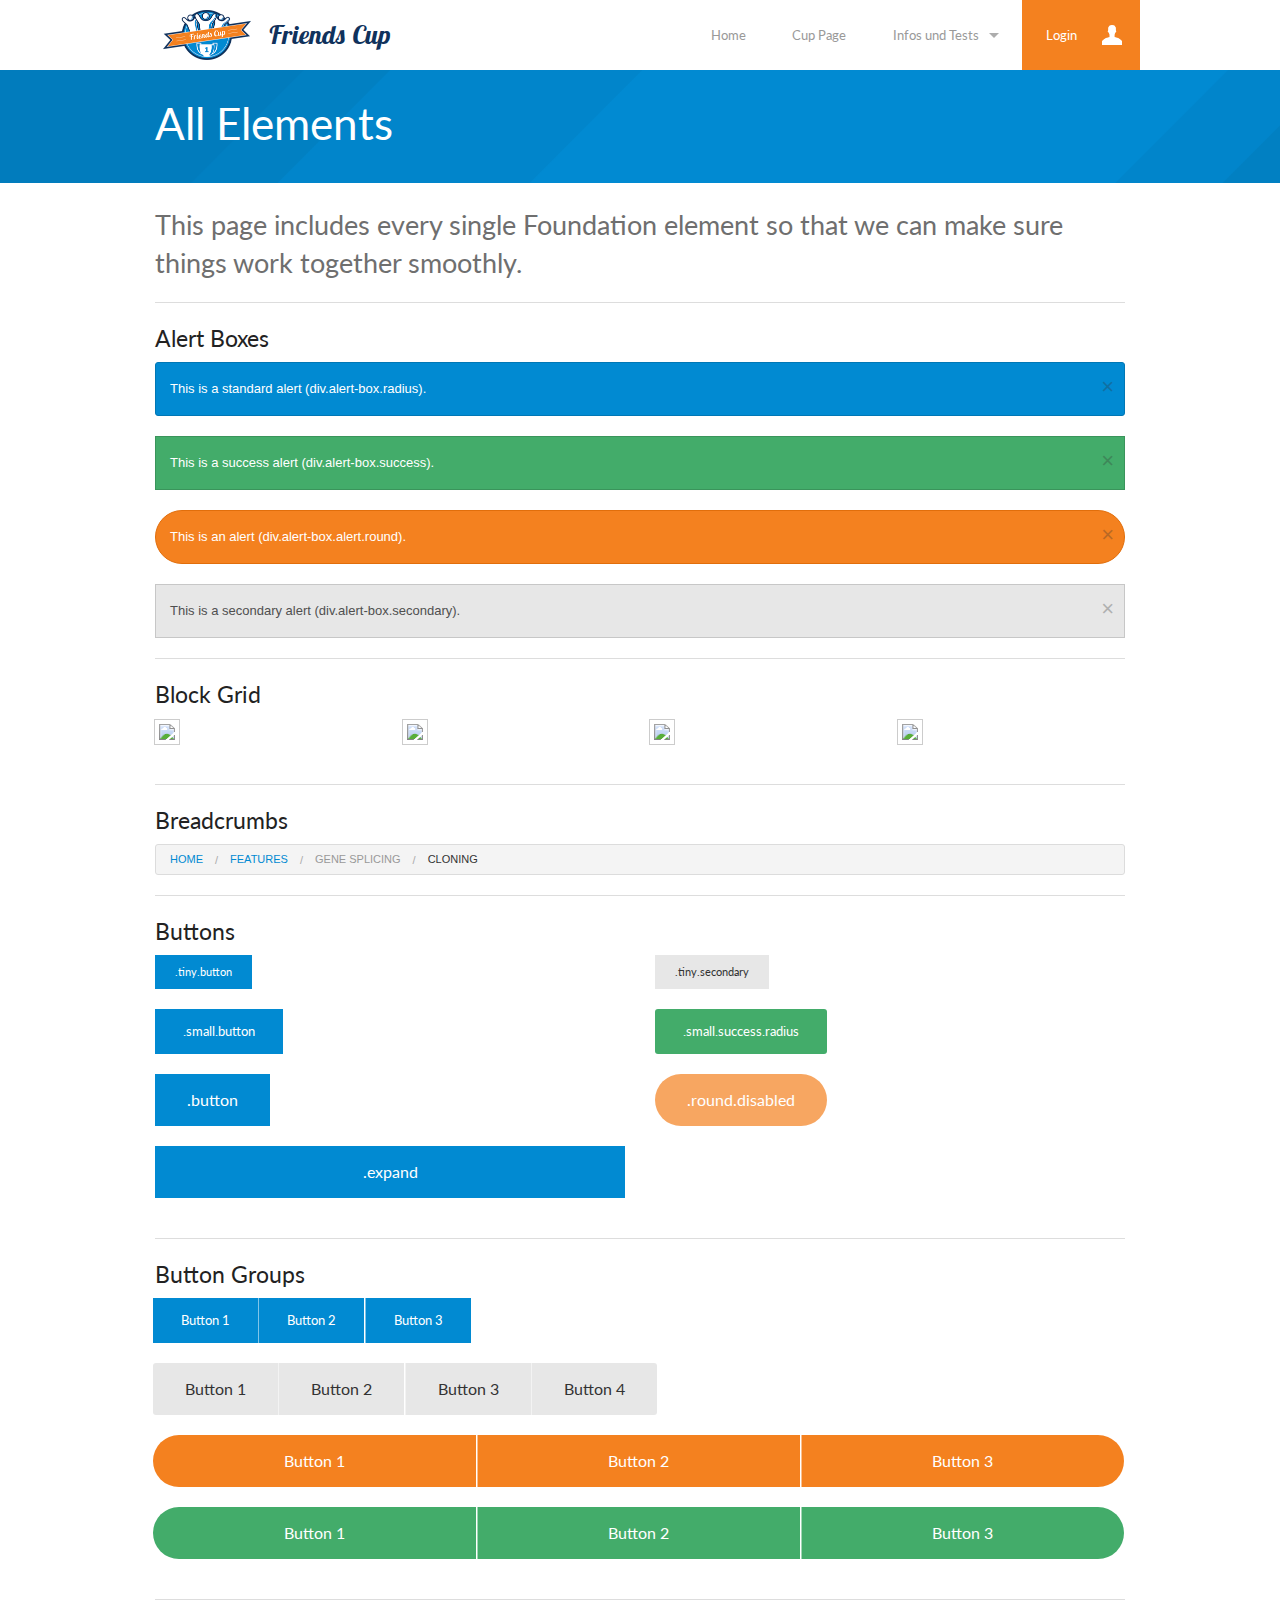
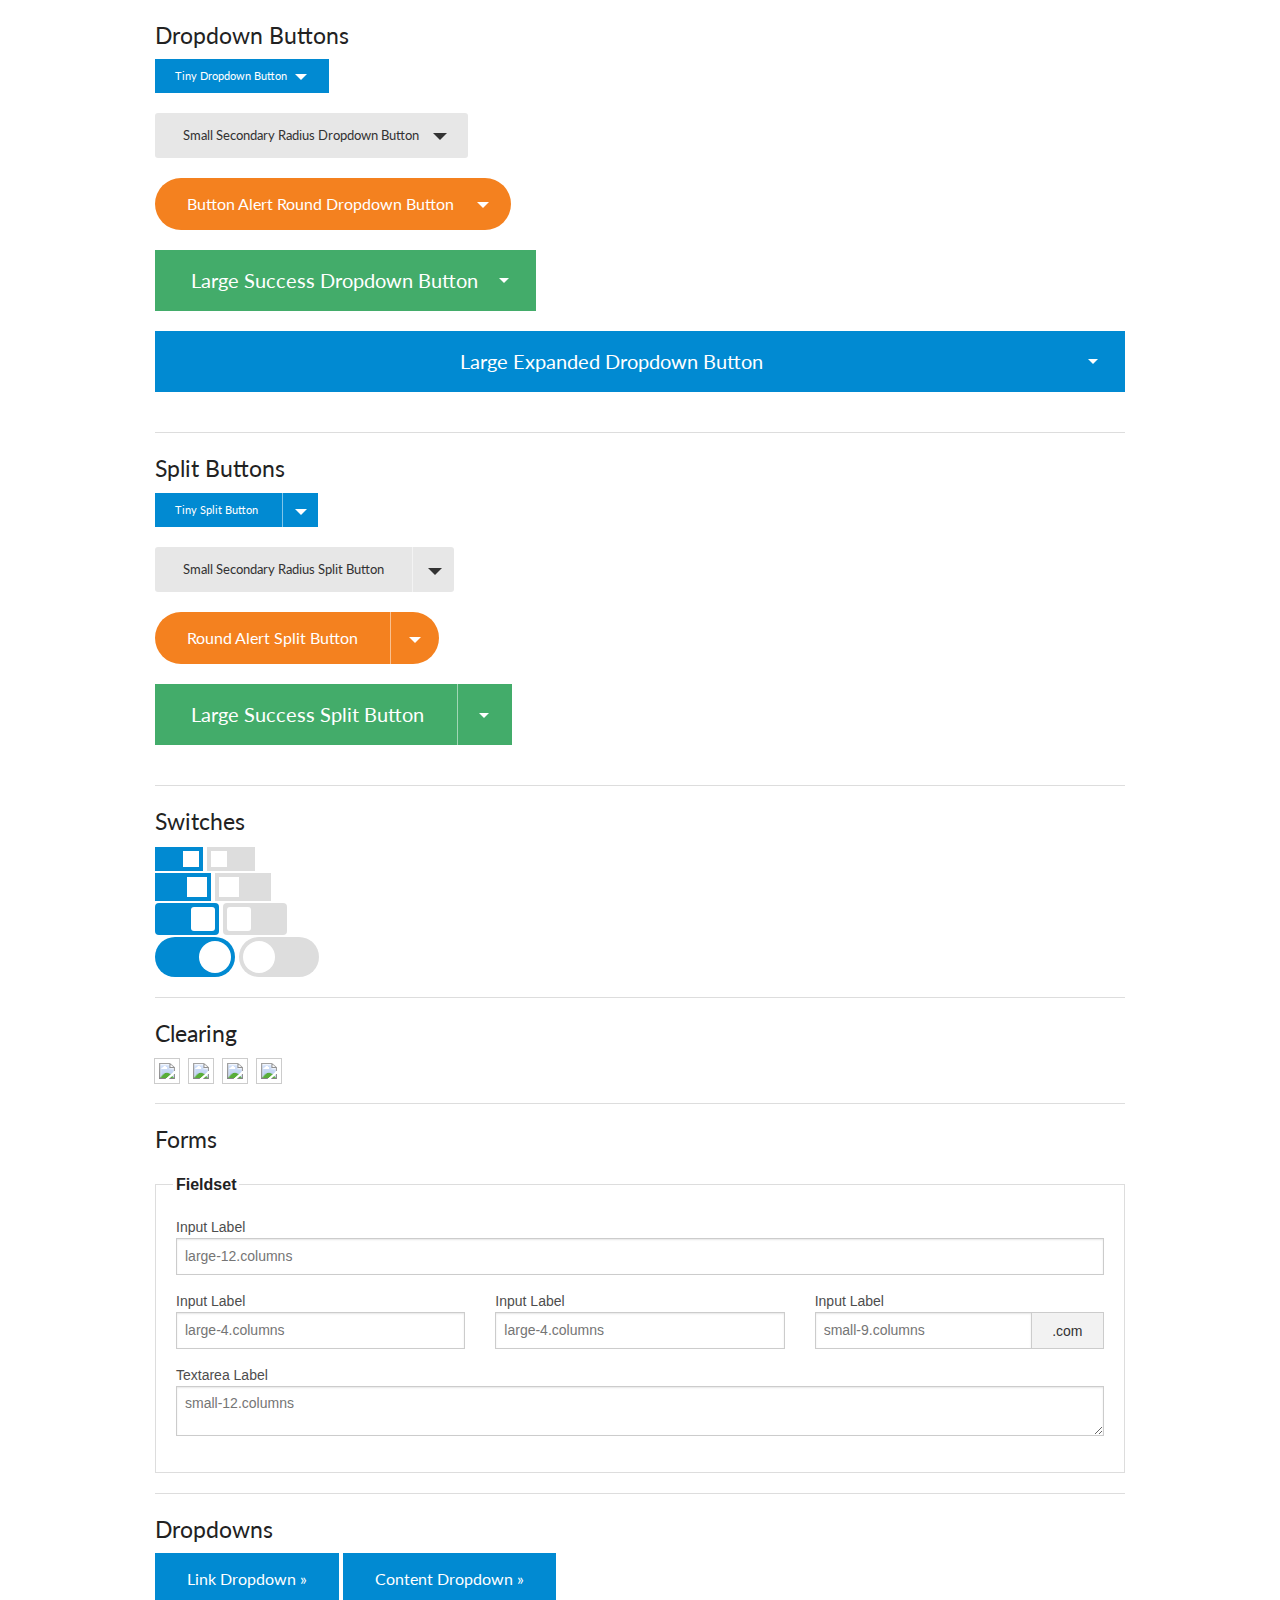
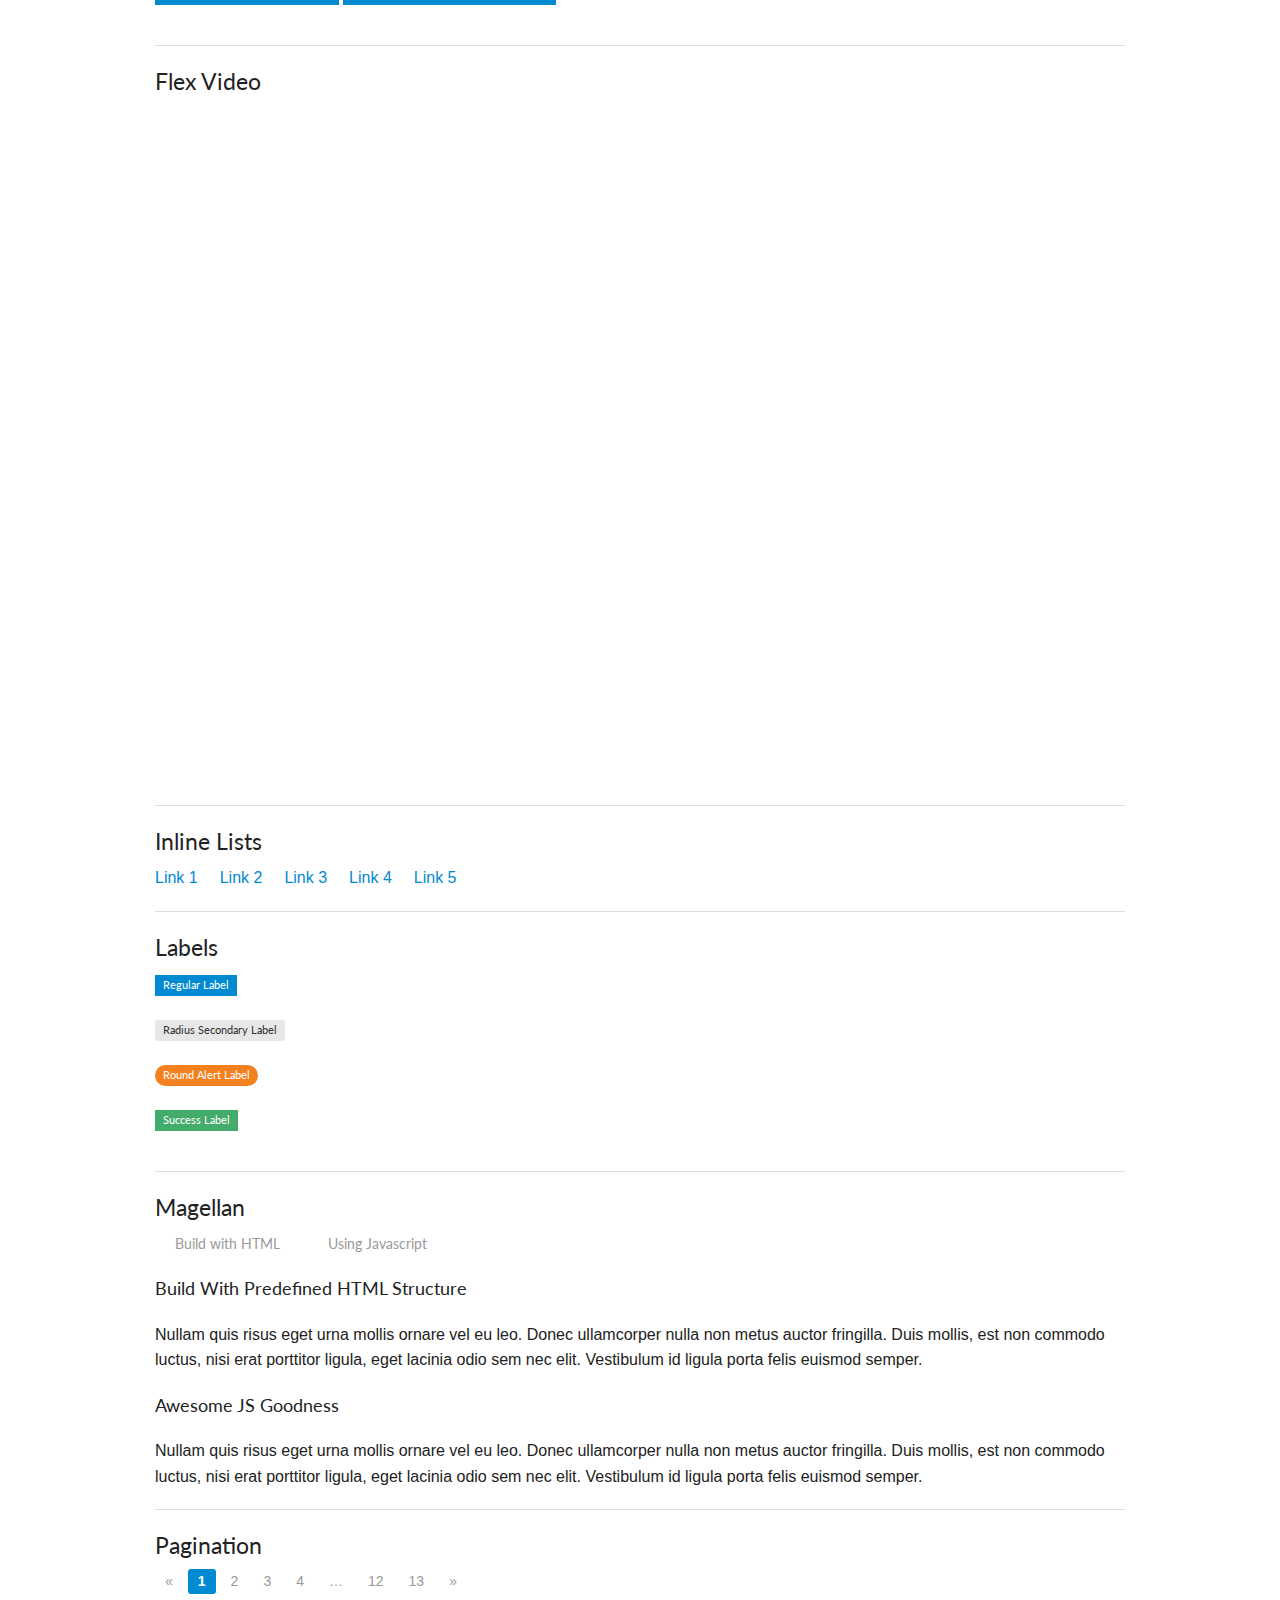
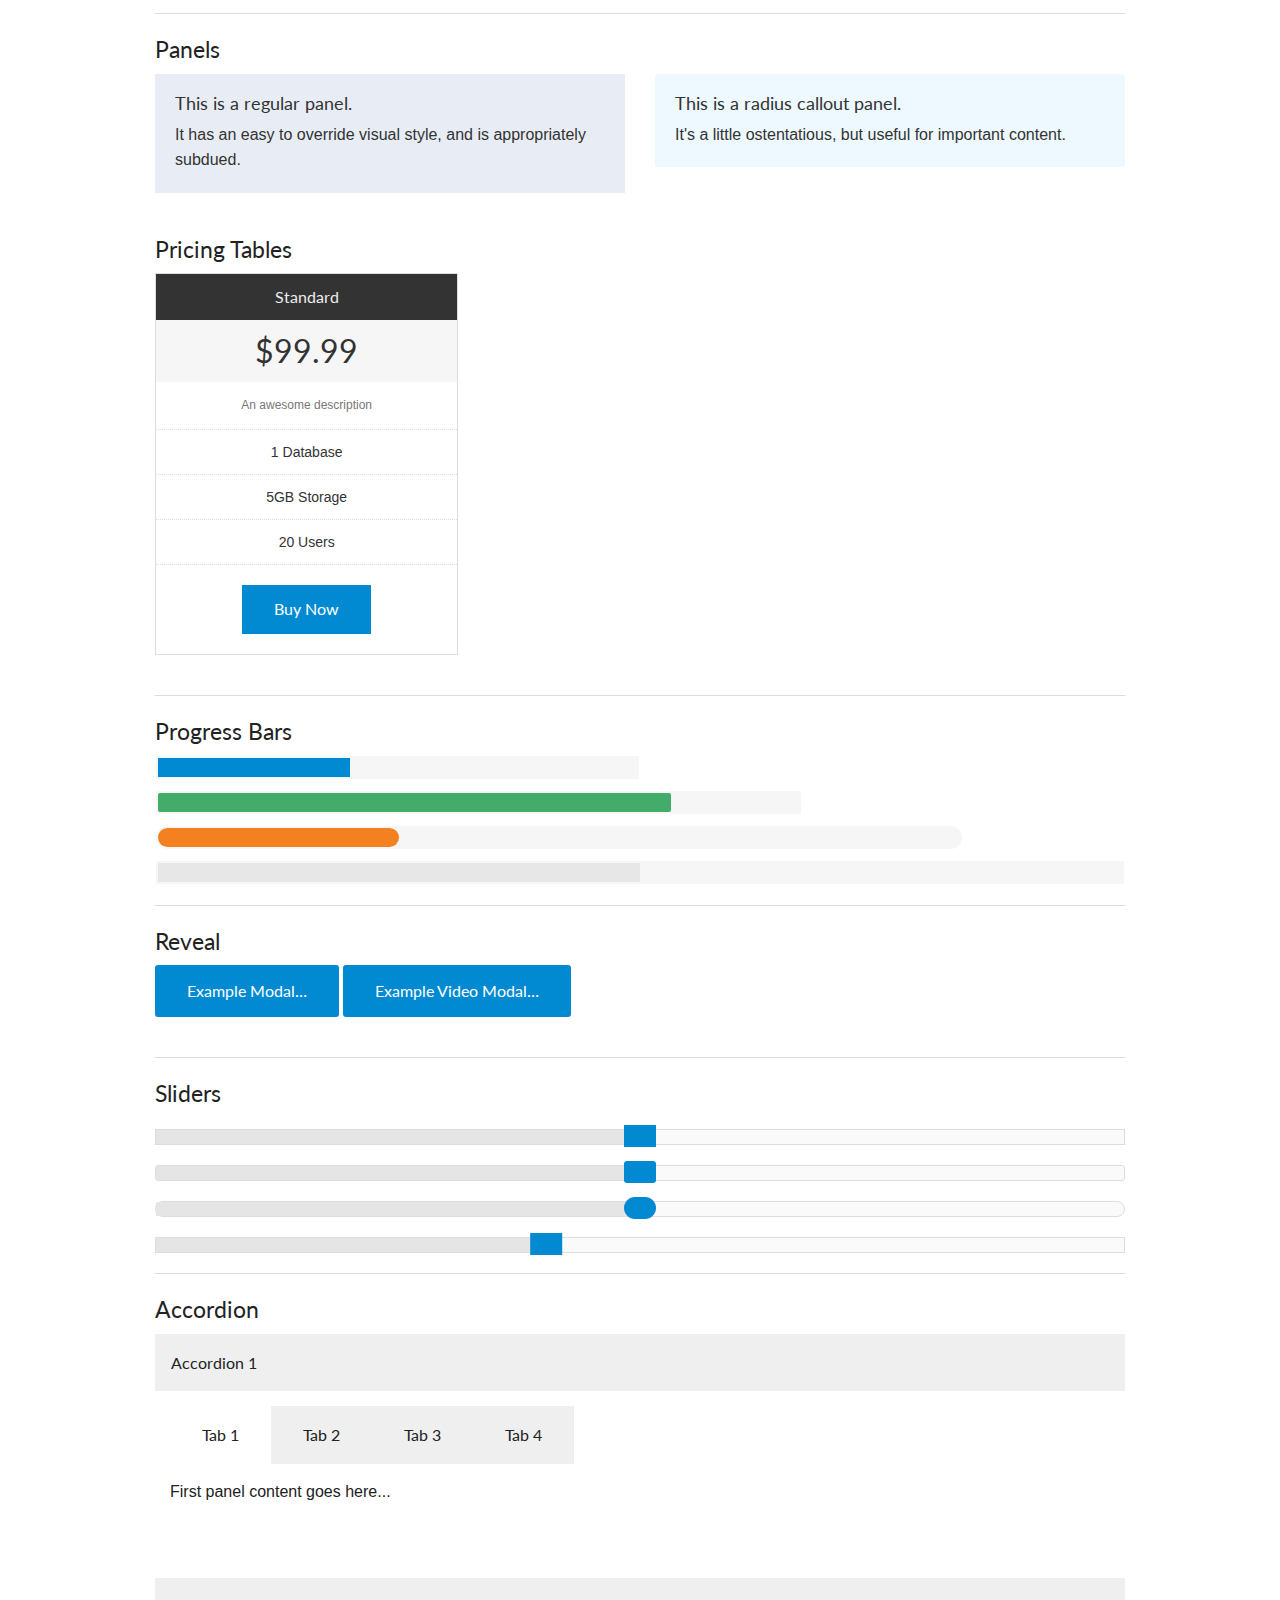
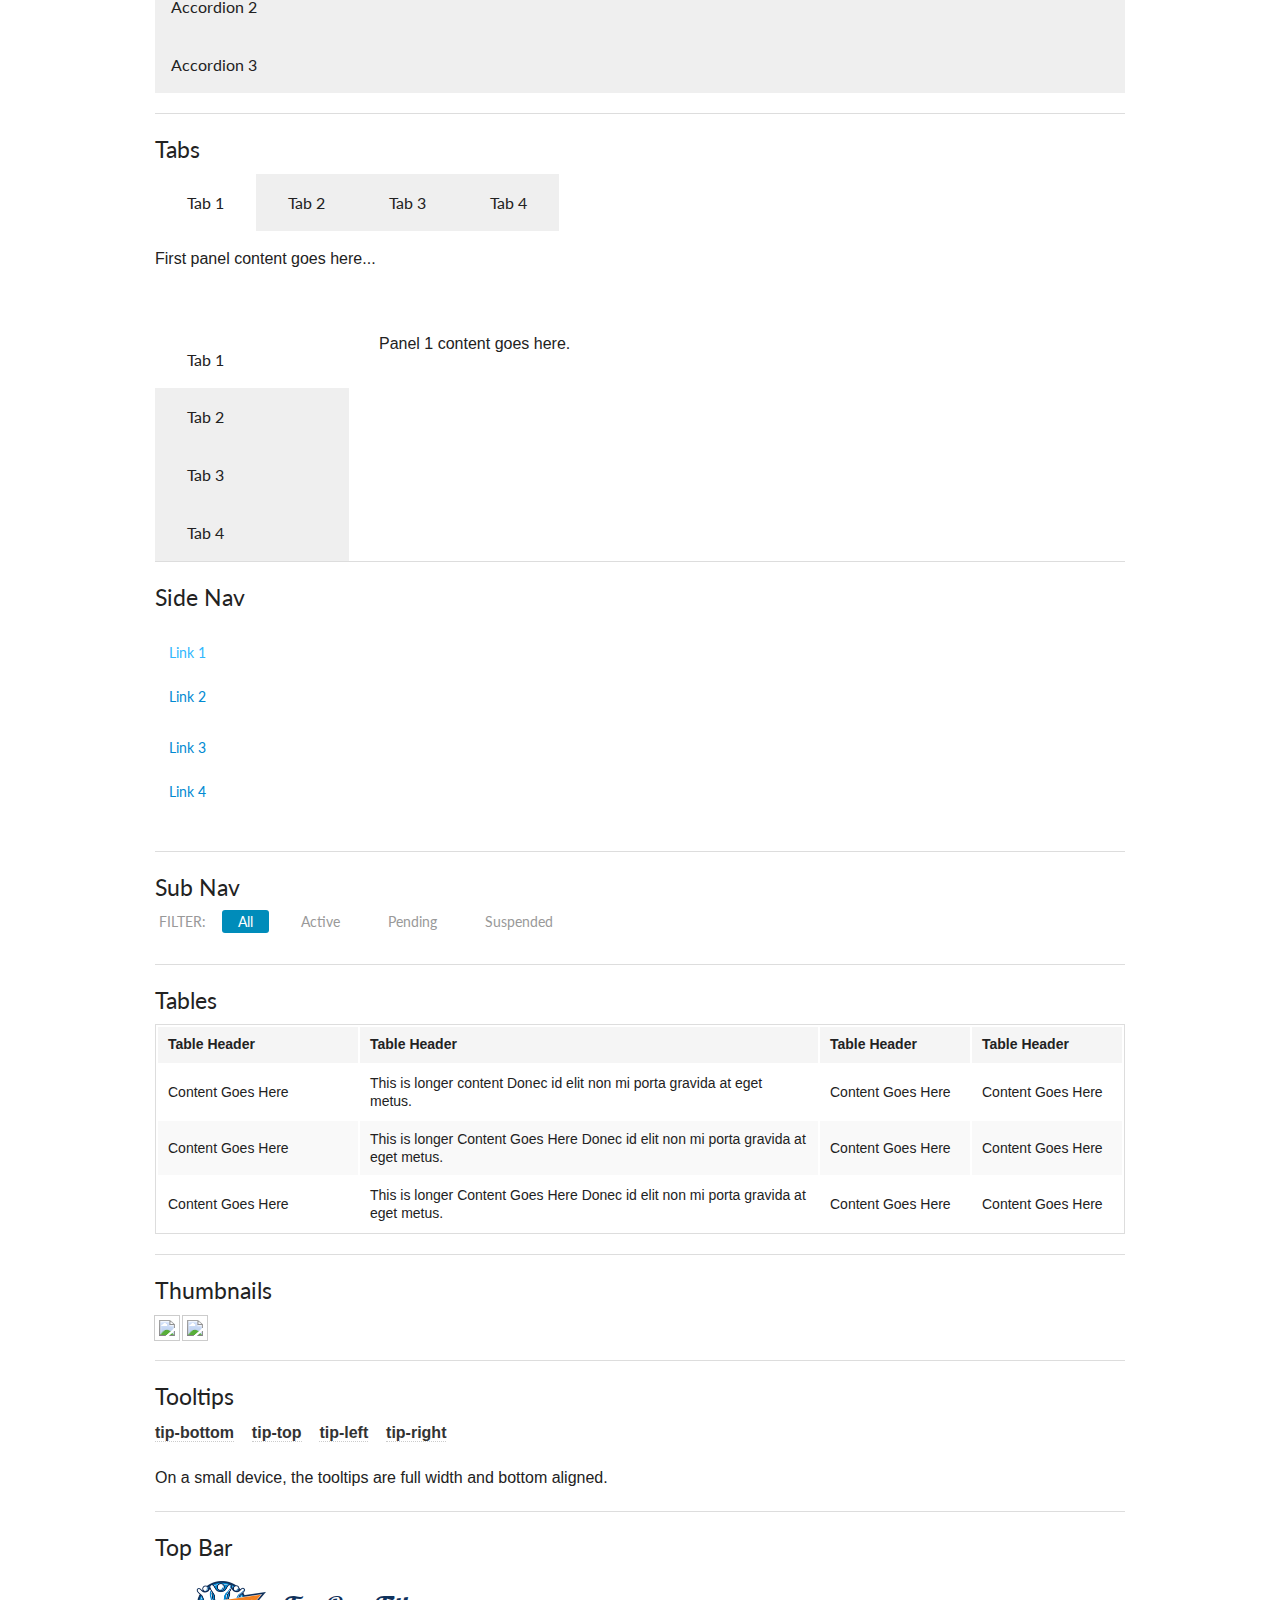
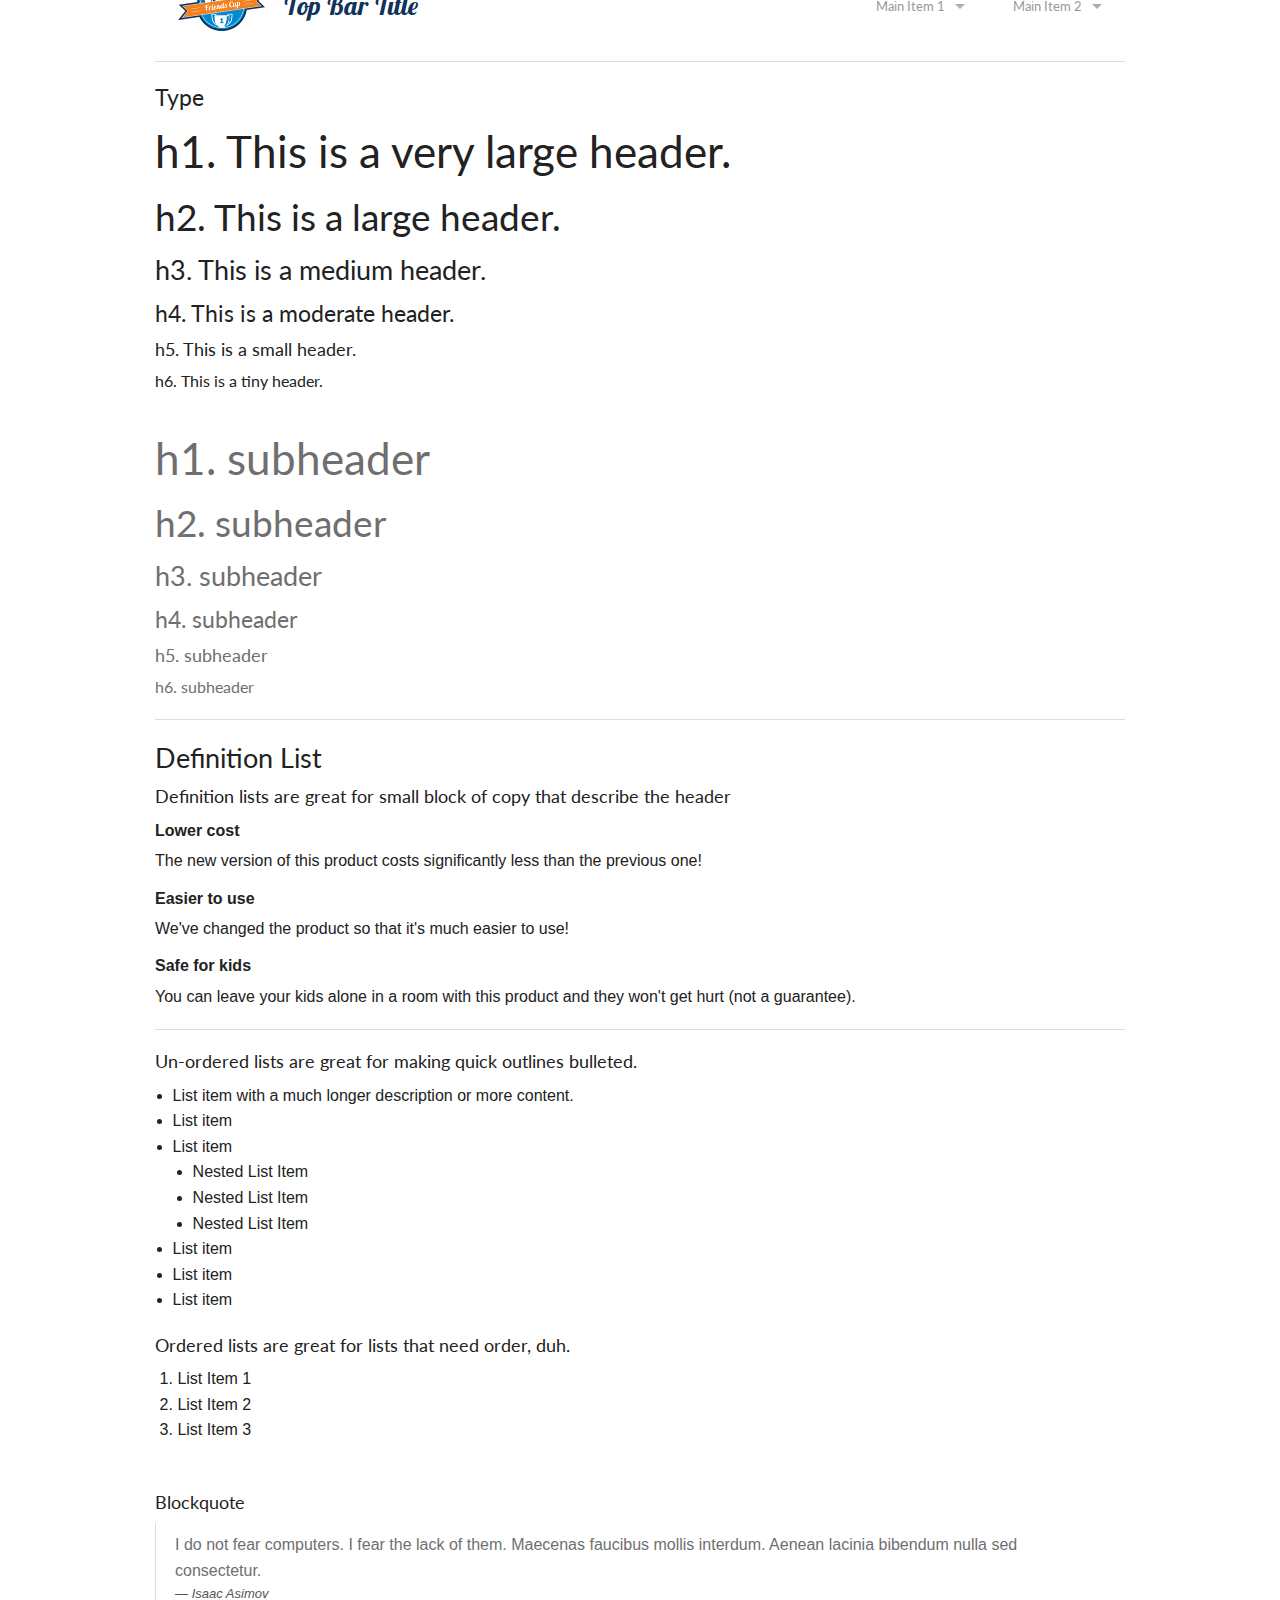
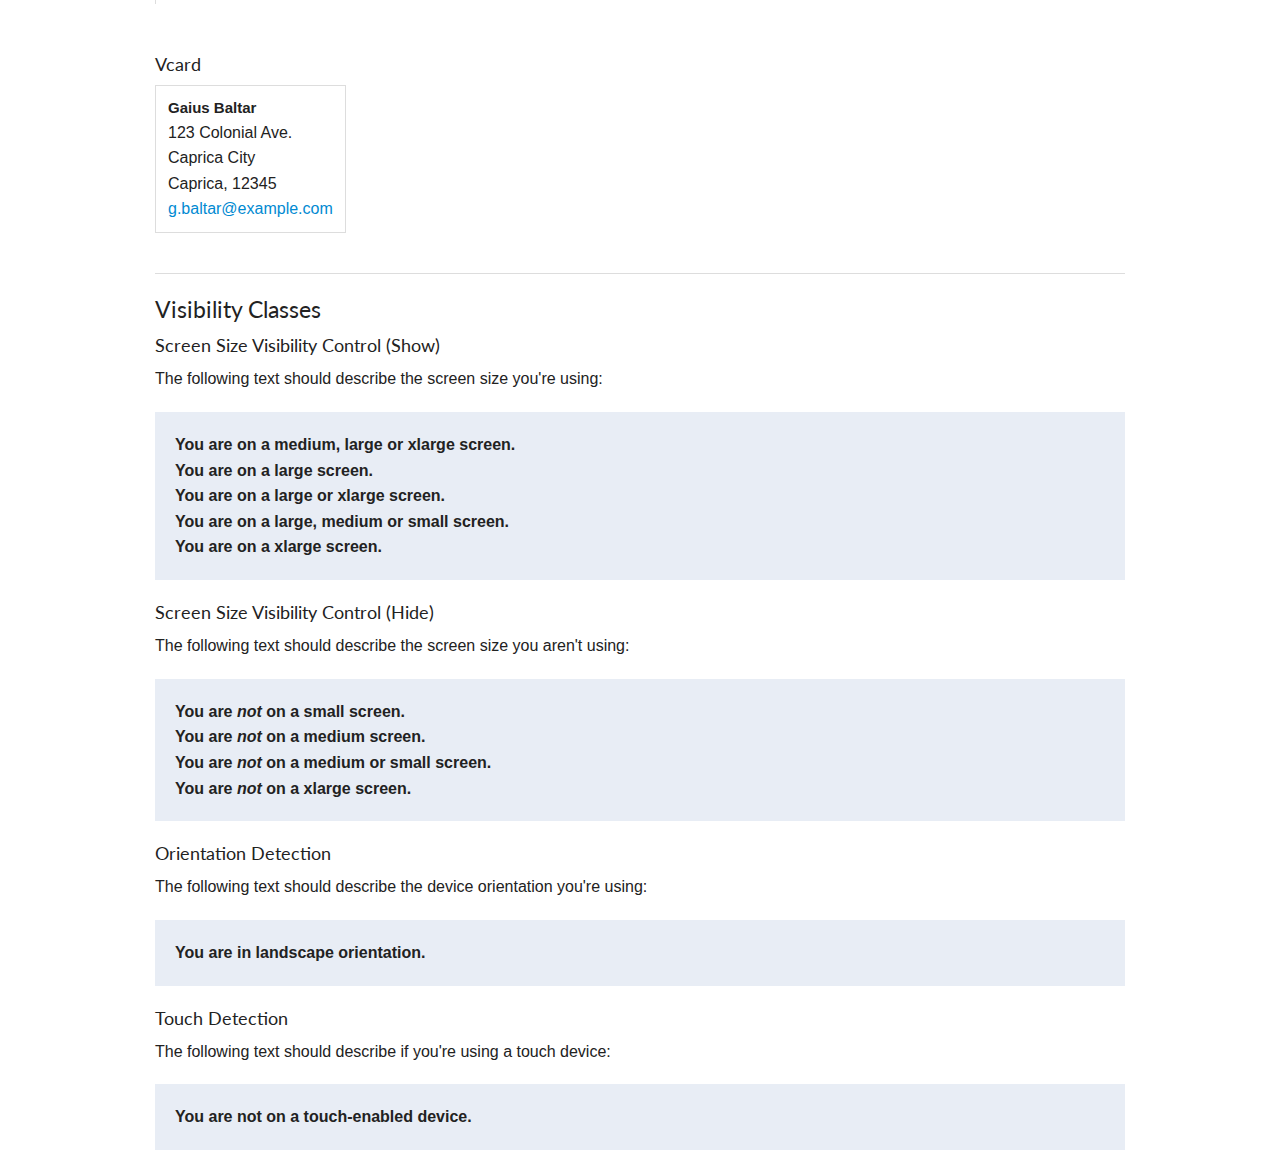
==== Foundation Sass/all-elements.html @ 8d4e1256 "Cup Page Overwork (+ general Bugfixes)" ====
<!doctype html>
<html class="no-js" lang="en">

<head>
    <meta charset="utf-8" />
    <meta name="viewport" content="width=device-width, initial-scale=1.0" />
    <title>Friends Cup</title>
    <link rel="stylesheet" href="fonts/font-awesome-4.2.0/css/font-awesome.min.css" />
    <link href='http://fonts.googleapis.com/css?family=Lato:400,700,400italic,700italic|Raleway:700,400|Open+Sans:400italic,700italic,400,700|Lobster+Two:400,400italic,700,700italic' rel='stylesheet' type='text/css'>
    <link rel="stylesheet" href="css/app.css" />
    <script src="bower_components/modernizr/modernizr.js"></script>
</head>

<body>
    <!-- BEGIN - Login Modal -->
    <div id="login-modal" class="reveal-modal" data-reveal>
        <h2>Login</h2>
        <form>
            <label>Username
                <input type="text" />
            </label>
            <label>Password
                <input type="text" />
            </label>
        </form>
        <a href="#" class="button small expand">Login</a>
        
        <a class="close-reveal-modal"><i class="fa fa-times"></i></a>
    </div>
    <!-- END - Login Modal -->
    
    <!-- BEGIN - Navigation -->
    <div class="contain-to-grid">
        <nav class="top-bar" data-topbar>
            <ul class="title-area">
                <li class="name"><h1><a href="index.html">Friends Cup</a></h1></li>
                <li class="toggle-topbar menu-icon"><a href="#"><span></span></a></li>
            </ul>
            
            <section class="top-bar-section">
                <ul class="right">
                    <li><a href="index.html">Home</a></li>
                    <li><a href="cup-page.html">Cup Page</a></li>
                    <li class="has-dropdown">
                        <a href="#">Infos und Tests</a>
                        <ul class="dropdown">
                            <li><a href="all-elements.html">Foundation UI</a></li>
                            <li><label>Tests</label></li>
                            <li><a href="fonttest.html">Fonts</a></li>
                            <li><a href="paneltest.html">Panels</a></li>
                            <li><a href="formtest.html">Formulare</a></li>
                        </ul>
                    </li>
                    <li class="hide-for-mobile-nav-only login-button-not-mobile"><a href="#"  data-reveal-id="login-modal">Login</a></li>
                </ul>
            </section>
        </nav>
    </div>
    
    <a href="#" class="button alert show-for-mobile-nav-only login-button-mobile" data-reveal-id="login-modal">Login</a>
    <!-- END - Navigation -->
    
    <!-- BEGIN - Content -->
    <div  class="bg-image-panel">
        <div class="row">
            <div class="small-12 columns">
                <h1>All Elements</h1>
            </div>
        </div>
    </div>
    
    <div class="row">
        <div class="small-12 columns">
            <h3 class="subheader">This page includes every single Foundation element so that we can make sure things work together smoothly.</h3>

            <hr> <!-- simple separator -->
            
            <h4 id="alert-boxes">Alert Boxes</h4>
            <div data-alert="" class="alert-box radius">
                This is a standard alert (div.alert-box.radius).
                <a href="" class="close">×</a>
            </div>

            <div data-alert="" class="alert-box success">
                This is a success alert (div.alert-box.success).
                <a href="" class="close">×</a>
            </div>

            <div data-alert="" class="alert-box alert round">
                This is an alert (div.alert-box.alert.round).
                <a href="" class="close">×</a>
            </div>

            <div data-alert="" class="alert-box secondary">
                This is a secondary alert (div.alert-box.secondary).
                <a href="" class="close">×</a>
            </div>

            <hr> <!-- simple separator -->
            
            <h4 id="block-grid">Block Grid</h4>
            <ul class="small-block-grid-2 medium-block-grid-4">
                <li>
                    <img class="th" src="img/saul.png">
                </li>
                <li>
                    <img class="th" src="img/saul.png">
                </li>
                <li>
                    <img class="th" src="img/saul.png">
                </li>
                <li>
                    <img class="th" src="img/saul.png">
                </li>
            </ul>

            <hr> <!-- simple separator -->
            
            <h4 id="breadcrumbs">Breadcrumbs</h4>
            <ul class="breadcrumbs">
                <li><a href="#">Home</a>
                </li>
                <li><a href="#">Features</a>
                </li>
                <li class="unavailable"><a href="#">Gene Splicing</a>
                </li>
                <li class="current"><a href="#">Cloning</a>
                </li>
            </ul>

            <hr> <!-- simple separator -->
            
            <h4 id="buttons">Buttons</h4>
            <div class="row">
                <div class="small-6 large-6 columns">
                    <a href="#" class="tiny button">.tiny.button</a>
                    <br>
                    <a href="#" class="small button">.small.button</a>
                    <br>
                    <a href="#" class="button">.button</a>
                    <br>
                    <a href="#" class="button expand">.expand</a>
                    <br>
                </div>
                <div class="small-6 large-6 columns">
                    <a href="#" class="tiny button secondary">.tiny.secondary</a>
                    <br>
                    <a href="#" class="small button success radius">.small.success.radius</a>
                    <br>
                    <a href="#" class="button alert round disabled">.round.disabled</a>
                    <br>

                </div>
            </div>

            <hr> <!-- simple separator -->
            
            <h4 id="button-groups">Button Groups</h4>
            <ul class="button-group">
                <li><a href="#" class="small button">Button 1</a>
                </li>
                <li><a href="#" class="small button">Button 2</a>
                </li>
                <li><a href="#" class="small button">Button 3</a>
                </li>
            </ul>
            <ul class="button-group radius">
                <li><a href="#" class="button secondary">Button 1</a>
                </li>
                <li><a href="#" class="button secondary">Button 2</a>
                </li>
                <li><a href="#" class="button secondary">Button 3</a>
                </li>
                <li><a href="#" class="button secondary">Button 4</a>
                </li>
            </ul>
            <ul class="button-group round even-3">
                <li><a href="#" class="button alert">Button 1</a>
                </li>
                <li><a href="#" class="button alert">Button 2</a>
                </li>
                <li><a href="#" class="button alert">Button 3</a>
                </li>
            </ul>
            <ul class="button-group round even-3">
                <li>
                    <input type="submit" class="button success" value="Button 1">
                </li>
                <li>
                    <input type="submit" class="button success" value="Button 2">
                </li>
                <li>
                    <input type="submit" class="button success" value="Button 3">
                </li>
            </ul>

            <hr> <!-- simple separator -->
            
            <h4 id="dropdown-buttons">Dropdown Buttons</h4>
            <ul id="drop" class="f-dropdown content" data-dropdown-content="">
                <li><a href="#">This is a link</a>
                </li>
                <li><a href="#">This is another</a>
                </li>
                <li><a href="#">Yet another link</a>
                </li>
            </ul>

            <p><a href="#" data-dropdown="drop" class="tiny button dropdown" aria-expanded="false">Tiny Dropdown Button</a>
                <br>
                <a href="#" data-dropdown="drop" class="small secondary radius button dropdown" aria-expanded="false">Small Secondary Radius Dropdown Button</a>
                <br>
                <a href="#" data-dropdown="drop" class="button alert round dropdown" aria-expanded="false">Button Alert Round Dropdown Button</a>
                <br>
                <a href="#" data-dropdown="drop" class="large success button dropdown" aria-expanded="false">Large Success Dropdown Button</a>
                <br>
                <a href="#" data-dropdown="drop" class="large button dropdown expand" aria-expanded="false">Large Expanded Dropdown Button</a>
            </p>
            
            <hr> <!-- simple separator -->
            
            <h4 id="split-buttons">Split Buttons</h4>
            <p> <a href="#" class="tiny button split">Tiny Split Button <span data-dropdown="drop" aria-expanded="false"></span></a>
                <br>
                <a href="#" class="small secondary radius button split">Small Secondary Radius Split Button <span data-dropdown="drop" aria-expanded="false"></span></a>
                <br>
                <a href="#" class="button alert round split">Round Alert Split Button <span data-dropdown="drop" aria-expanded="false"></span></a>
                <br>
                <a href="#" class="large success button split">Large Success Split Button <span data-dropdown="drop" aria-expanded="false"></span></a>
            </p>
            
            <hr> <!-- simple separator -->
            
            <h4 id="switches">Switches</h4>
            <div class="small-2 switch tiny">
                <input id="a" name="switch-a" type="radio" checked="">
                <label for="a" onclick="">Off</label>

                <input id="a1" name="switch-a" type="radio">
                <label for="a1" onclick="">On</label>

                <span></span>
            </div>

            <div class="small-3 switch small">
                <input id="b" name="switch-b" type="radio" checked="">
                <label for="b" onclick="">Off</label>

                <input id="b1" name="switch-b" type="radio">
                <label for="b1" onclick="">On</label>

                <span></span>
            </div>

            <div class="small-4 switch radius">
                <input id="c" name="switch-c" type="radio" checked="">
                <label for="c" onclick="">Off</label>

                <input id="c1" name="switch-c" type="radio">
                <label for="c1" onclick="">On</label>

                <span></span>
            </div>

            <div class="small-6 switch large round">
                <input id="d" name="switch-d" type="radio" checked="">
                <label for="d" onclick="">Off</label>

                <input id="d1" name="switch-d" type="radio">
                <label for="d1" onclick="">On</label>

                <span></span>
            </div>
            
            <hr> <!-- simple separator -->
            
            <h4 id="clearing">Clearing</h4>
            <div>
                <div class="clearing-assembled">
                    <div><a href="#" class="clearing-close">×</a>
                        <div class="visible-img" style="display: none">
                            <div class="clearing-touch-label"></div>
                            <img src="[data-uri]%3D" alt="">
                            <p class="clearing-caption"></p><a href="#" class="clearing-main-prev"><span></span></a><a href="#" class="clearing-main-next"><span></span></a>
                        </div>
                        <div class="carousel">
                            <ul class="clearing-thumbs" data-clearing="">
                                <li>
                                    <a class="th" href="img/saul.png">
                                        <img data-caption="Nulla vitae elit libero, a pharetra augue. Cras mattis consectetur purus sit amet fermentum." src="img/saul.png">
                                    </a>
                                </li>
                                <li>
                                    <a class="th" href="img/saul.png">
                                        <img data-caption="Nulla vitae elit libero, a pharetra augue. Cras mattis consectetur purus sit amet fermentum." src="img/saul.png">
                                    </a>
                                </li>
                                <li>
                                    <a class="th" href="img/saul.png">
                                        <img data-caption="Nulla vitae elit libero, a pharetra augue. Cras mattis consectetur purus sit amet fermentum." src="img/saul.png">
                                    </a>
                                </li>
                                <li>
                                    <a class="th" href="img/saul.png">
                                        <img data-caption="Nulla vitae elit libero, a pharetra augue. Cras mattis consectetur purus sit amet fermentum." src="img/saul.png">
                                    </a>
                                </li>
                            </ul>
                        </div>
                    </div>
                </div>
            </div>
            
            <hr> <!-- simple separator -->
            
            <h4 id="forms">Forms</h4>
            <form>
                <fieldset>
                    <legend>Fieldset</legend>

                    <div class="row">
                        <div class="large-12 columns">
                            <label>Input Label</label>
                            <input type="text" placeholder="large-12.columns">
                        </div>
                    </div>

                    <div class="row">
                        <div class="large-4 columns">
                            <label>Input Label</label>
                            <input type="text" placeholder="large-4.columns">
                        </div>
                        <div class="large-4 columns">
                            <label>Input Label</label>
                            <input type="text" placeholder="large-4.columns">
                        </div>
                        <div class="large-4 columns">
                            <div class="row collapse">
                                <label>Input Label</label>
                                <div class="small-9 columns">
                                    <input type="text" placeholder="small-9.columns">
                                </div>
                                <div class="small-3 columns">
                                    <span class="postfix">.com</span>
                                </div>
                            </div>
                        </div>
                    </div>

                    <div class="row">
                        <div class="large-12 columns">
                            <label>Textarea Label</label>
                            <textarea placeholder="small-12.columns"></textarea>
                        </div>
                    </div>

                </fieldset>
            </form>

            <hr> <!-- simple separator -->
            
            <h4 id="dropdowns">Dropdowns</h4>
            <p><a class="button" data-dropdown="tinyDrop" href="#">Link Dropdown »</a>
                <a class="button" data-dropdown="contentDrop" href="#">Content Dropdown »</a>
                <!-- Dropdowns -->
            </p>
            <ul class="f-dropdown" data-dropdown-content="" id="tinyDrop">
                <li><a href="#">This is a link</a>
                </li>

                <li><a href="#">This is another</a>
                </li>

                <li><a href="#">Yet another</a>
                </li>
            </ul>

            <div class="f-dropdown content medium" data-dropdown-content="" id="contentDrop">
                <h4>Title</h4>

                <p>Some text that people will think is awesome! Some text that people will think is awesome! Some text that people will think is awesome!</p>
                <img src="../assets/img/examples/launch.jpg">

                <p>Launching a Discovery Mission</p><a class="button" href="#">Button</a>
            </div>
            
            <hr> <!-- simple separator -->
            
            <h4 id="flex-video">Flex Video</h4>
            <div class="flex-video">
                <iframe width="420" height="315" src="http://www.youtube.com/embed/0_EW8aNgKlA" frameborder="0" allowfullscreen=""></iframe>
            </div>
            
            <hr> <!-- simple separator -->
            
            <h4 id="inline-lists">Inline Lists</h4>
            <ul class="inline-list">
                <li><a href="#">Link 1</a>
                </li>
                <li><a href="#">Link 2</a>
                </li>
                <li><a href="#">Link 3</a>
                </li>
                <li><a href="#">Link 4</a>
                </li>
                <li><a href="#">Link 5</a>
                </li>
            </ul>
            
            <hr> <!-- simple separator -->
            
            <h4 id="labels">Labels</h4>
            <p>
                <span class="label">Regular Label</span>
                <br>
                <span class="radius secondary label">Radius Secondary Label</span>
                <br>
                <span class="round alert label">Round Alert Label</span>
                <br>
                <span class="success label">Success Label</span>
                <br>
            </p>

            <hr> <!-- simple separator -->
            
            <h4 id="magellan">Magellan</h4>
            <div class="magellan-container" data-magellan-expedition="fixed" style="">
                <dl class="sub-nav">
                    <dd data-magellan-arrival="build" class=""><a href="#build">Build with HTML</a>
                    </dd>
                    <dd data-magellan-arrival="js" class=""><a href="#js">Using Javascript</a>
                    </dd>
                </dl>
            </div>

            <p>
                <a name="build"></a>
            </p>
            <p></p>
            <h5 data-magellan-destination="build">Build With Predefined HTML Structure</h5>
            <p></p>
            <p>Nullam quis risus eget urna mollis ornare vel eu leo. Donec ullamcorper nulla non metus auctor fringilla. Duis mollis, est non commodo luctus, nisi erat porttitor ligula, eget lacinia odio sem nec elit. Vestibulum id ligula porta felis euismod semper.</p>

            <p>
                <a name="js"></a>
            </p>
            <p></p>
            <h5 data-magellan-destination="js">Awesome JS Goodness</h5>
            <p></p>
            <p>Nullam quis risus eget urna mollis ornare vel eu leo. Donec ullamcorper nulla non metus auctor fringilla. Duis mollis, est non commodo luctus, nisi erat porttitor ligula, eget lacinia odio sem nec elit. Vestibulum id ligula porta felis euismod semper.</p>

            <hr> <!-- simple separator -->
            
            <h4 id="pagination">Pagination</h4>
            <ul class="pagination">
                <li class="arrow unavailable"><a href="">«</a>
                </li>
                <li class="current"><a href="">1</a>
                </li>
                <li><a href="">2</a>
                </li>
                <li><a href="">3</a>
                </li>
                <li><a href="">4</a>
                </li>
                <li class="unavailable"><a href="">…</a>
                </li>
                <li><a href="">12</a>
                </li>
                <li><a href="">13</a>
                </li>
                <li class="arrow"><a href="">»</a>
                </li>
            </ul>

            <hr> <!-- simple separator -->
            
            <h4 id="panels">Panels</h4>
            <div class="row">
                <div class="large-6 columns">
                    <div class="panel">
                        <h5>This is a regular panel.</h5>
                        <p>It has an easy to override visual style, and is appropriately subdued.</p>
                    </div>
                </div>
                <div class="large-6 columns">
                    <div class="panel callout radius">
                        <h5>This is a radius callout panel.</h5>
                        <p>It's a little ostentatious, but useful for important content.</p>
                    </div>
                </div>

                <p></p>
            </div>
            <p></p>
            <h4 id="pricing-tables">Pricing Tables</h4>
            <div class="row">
                <div class="large-4 columns">
                    <ul class="pricing-table">
                        <li class="title">Standard</li>
                        <li class="price">$99.99</li>
                        <li class="description">An awesome description</li>
                        <li class="bullet-item">1 Database</li>
                        <li class="bullet-item">5GB Storage</li>
                        <li class="bullet-item">20 Users</li>
                        <li class="cta-button"><a class="button" href="#">Buy Now</a>
                        </li>
                    </ul>
                </div>
            </div>

            <hr> <!-- simple separator -->
            
            <h4 id="progress-bars">Progress Bars</h4>
            <div class="progress large-6"><span class="meter" style="width: 40%"></span>
            </div>
            <div class="radius progress success large-8"><span class="meter" style="width: 80%"></span>
            </div>
            <div class="nice round progress alert large-10"><span class="meter" style="width: 30%"></span>
            </div>
            <div class="nice secondary progress"><span class="meter" style="width: 50%"></span>
            </div>

            <hr> <!-- simple separator -->
            
            <h4 id="reveal">Reveal</h4>
            <p><a href="#" data-reveal-id="firstModal" class="radius button">Example Modal…</a>
                <a href="#" data-reveal-id="videoModal" class="radius button">Example Video Modal…</a>
            </p>
            <!-- Reveal Modals begin -->
            <div id="firstModal" class="reveal-modal" data-reveal="">
                <h2>This is a modal.</h2>
                <p>Reveal makes these very easy to summon and dismiss. The close button is simply an anchor with a unicode character icon and a class of <code>close-reveal-modal</code>. Clicking anywhere outside the modal will also dismiss it.</p>
                <p>Finally, if your modal summons another Reveal modal, the plugin will handle that for you gracefully.</p>
                <p><a href="#" data-reveal-id="secondModal" class="secondary button">Second Modal…</a>
                </p>
                <a class="close-reveal-modal">×</a>
            </div>

            <div id="secondModal" class="reveal-modal" data-reveal="">
                <h2>This is a second modal.</h2>
                <p>See? It just slides into place after the first modal. Very handy when you need subsequent dialogs, or when a modal option impacts or requires another decision.</p>
                <a class="close-reveal-modal">×</a>
            </div>

            <div id="videoModal" class="reveal-modal large" data-reveal="">
                <h2>This modal has video</h2>
                <div class="flex-video">
                    <iframe width="420" height="315" src="//www.youtube.com/embed/aiBt44rrslw" frameborder="0" allowfullscreen=""></iframe>
                </div>

                <a class="close-reveal-modal">×</a>
            </div>
            <!-- Reveal Modals end -->

            <hr> <!-- simple separator -->
            
            <h4 id="sliders">Sliders</h4>
            <div class="range-slider" data-slider="50">
                <span class="range-slider-handle" aria-valuemin="0" aria-valuemax="100" aria-valuenow="50" style="-webkit-transform: translateX(452px); transform: translateX(452px);"></span>
                <span class="range-slider-active-segment" style="width: 50%;"></span>
                <input type="hidden" value="50">
            </div>
            <div class="range-slider radius" data-slider="50">
                <span class="range-slider-handle" aria-valuemin="0" aria-valuemax="100" aria-valuenow="50" style="-webkit-transform: translateX(452px); transform: translateX(452px);"></span>
                <span class="range-slider-active-segment" style="width: 50%;"></span>
                <input type="hidden" value="50">
            </div>
            <div class="range-slider round" data-slider="50">
                <span class="range-slider-handle" aria-valuemin="0" aria-valuemax="100" aria-valuenow="50" style="-webkit-transform: translateX(452px); transform: translateX(452px);"></span>
                <span class="range-slider-active-segment" style="width: 50%;"></span>
                <input type="hidden" value="50">
            </div>
            <div class="range-slider" data-slider="40" data-options="step: 20;">
                <span class="range-slider-handle" aria-valuemin="0" aria-valuemax="100" aria-valuenow="40" style="-webkit-transform: translateX(361.4px); transform: translateX(361.4px);"></span>
                <span class="range-slider-active-segment" style="width: 40%;"></span>
                <input type="hidden" value="40">
            </div>
            
            <hr> <!-- simple separator -->
            
            <h4 id="accordion">Accordion</h4>
            <dl class="accordion" data-accordion="">
                <dd>
                    <a href="#panel1">Accordion 1</a>
                    <div id="panel1" class="content active">
                        <dl class="tabs" data-tab="">
                            <dd class="active"><a href="#panel1-1">Tab 1</a>
                            </dd>
                            <dd><a href="#panel1-2">Tab 2</a>
                            </dd>
                            <dd><a href="#panel1-3">Tab 3</a>
                            </dd>
                            <dd><a href="#panel1-4">Tab 4</a>
                            </dd>
                        </dl>
                        <div class="tabs-content">
                            <div class="content active" id="panel1-1">
                                <p>First panel content goes here...</p>
                            </div>
                            <div class="content" id="panel1-2">
                                <p>Second panel content goes here...</p>
                            </div>
                            <div class="content" id="panel1-3">
                                <p>Third panel content goes here...</p>
                            </div>
                            <div class="content" id="panel1-4">
                                <p>Fourth panel content goes here...</p>
                            </div>
                        </div>
                    </div>
                </dd>
                <dd>
                    <a href="#panel2">Accordion 2</a>
                    <div id="panel2" class="content">
                        Panel 2. Lorem ipsum dolor sit amet, consectetur adipisicing elit, sed do eiusmod tempor incididunt ut labore et dolore magna aliqua. Ut enim ad minim veniam, quis nostrud exercitation ullamco laboris nisi ut aliquip ex ea commodo consequat.
                    </div>
                </dd>
                <dd>
                    <a href="#panel3">Accordion 3</a>
                    <div id="panel3" class="content">
                        Panel 3. Lorem ipsum dolor sit amet, consectetur adipisicing elit, sed do eiusmod tempor incididunt ut labore et dolore magna aliqua. Ut enim ad minim veniam, quis nostrud exercitation ullamco laboris nisi ut aliquip ex ea commodo consequat.
                    </div>
                </dd>
            </dl>

            <hr> <!-- simple separator -->
            
            <h4 id="tabs">Tabs</h4>
            <dl class="tabs" data-tab="">
                <dd class="active"><a href="#panel2-1">Tab 1</a>
                </dd>
                <dd><a href="#panel2-2">Tab 2</a>
                </dd>
                <dd><a href="#panel2-3">Tab 3</a>
                </dd>
                <dd><a href="#panel2-4">Tab 4</a>
                </dd>
            </dl>
            <div class="tabs-content">
                <div class="content active" id="panel2-1">
                    <p>First panel content goes here...</p>
                </div>
                <div class="content" id="panel2-2">
                    <p>Second panel content goes here...</p>
                </div>
                <div class="content" id="panel2-3">
                    <p>Third panel content goes here...</p>
                </div>
                <div class="content" id="panel2-4">
                    <p>Fourth panel content goes here...</p>
                </div>
            </div>

            <dl class="tabs vertical" data-tab="">
                <dd class="active"><a href="#panel1a">Tab 1</a>
                </dd>

                <dd><a href="#panel2a">Tab 2</a>
                </dd>

                <dd><a href="#panel3a">Tab 3</a>
                </dd>

                <dd><a href="#panel4a">Tab 4</a>
                </dd>
            </dl>

            <div class="tabs-content vertical">
                <div class="content active" id="panel1a">
                    <p>Panel 1 content goes here.</p>
                </div>

                <div class="content" id="panel2a">
                    <p>Panel 2 content goes here.</p>
                </div>

                <div class="content" id="panel3a">
                    <p>Panel 3 content goes here.</p>
                </div>

                <div class="content" id="panel4a">
                    <p>Panel 4 content goes here.</p>
                </div>
            </div>
            
            <hr> <!-- simple separator -->
            
            <h4 id="side-nav">Side Nav</h4>
            <div class="row">
                <div class="large-4 columns end">
                    <ul class="side-nav">
                        <li class="active"><a href="#">Link 1</a>
                        </li>
                        <li><a href="#">Link 2</a>
                        </li>
                        <li class="divider"></li>
                        <li><a href="#">Link 3</a>
                        </li>
                        <li><a href="#">Link 4</a>
                        </li>
                    </ul>
                </div>
            </div>

            <hr> <!-- simple separator -->
            
            <h4 id="sub-nav">Sub Nav</h4>
            <dl class="sub-nav">
                <dt>Filter:</dt>
                <dd class="active"><a href="#">All</a>
                </dd>
                <dd><a href="#">Active</a>
                </dd>
                <dd><a href="#">Pending</a>
                </dd>
                <dd><a href="#">Suspended</a>
                </dd>
            </dl>

            <hr> <!-- simple separator -->
            
            <h4 id="tables">Tables</h4>
            <table>
                <thead>
                    <tr>
                        <th width="200">Table Header</th>
                        <th>Table Header</th>
                        <th width="150">Table Header</th>
                        <th width="150">Table Header</th>
                    </tr>
                </thead>
                <tbody>
                    <tr>
                        <td>Content Goes Here</td>
                        <td>This is longer content Donec id elit non mi porta gravida at eget metus.</td>
                        <td>Content Goes Here</td>
                        <td>Content Goes Here</td>
                    </tr>
                    <tr>
                        <td>Content Goes Here</td>
                        <td>This is longer Content Goes Here Donec id elit non mi porta gravida at eget metus.</td>
                        <td>Content Goes Here</td>
                        <td>Content Goes Here</td>
                    </tr>
                    <tr>
                        <td>Content Goes Here</td>
                        <td>This is longer Content Goes Here Donec id elit non mi porta gravida at eget metus.</td>
                        <td>Content Goes Here</td>
                        <td>Content Goes Here</td>
                    </tr>
                </tbody>
            </table>

            <hr> <!-- simple separator -->
            
            <h4 id="thumbnails">Thumbnails</h4>
            <p>
                <img class="th" src="http://foundation.zurb.com/docs/assets/img/examples/earth-th-sm.jpg">
                <img class="th" src="http://foundation.zurb.com/docs/assets/img/examples/space-th-sm.jpg">
            </p>
            
            <hr> <!-- simple separator -->
            
            <h4 id="tooltips">Tooltips</h4>
            <p>
                <span data-tooltip class="has-tip" data-width="210" title="I'm on bottom and the default position.">tip-bottom</span> &nbsp;&nbsp;
                <span data-tooltip class="has-tip tip-top noradius" data-width="210" title="I'm on the top and I'm not rounded!">tip-top</span> &nbsp;&nbsp;
                <span data-tooltip="left" class="has-tip tip-left" data-width="90" title="I'm on the left!">tip-left</span> &nbsp;&nbsp;
                <span data-tooltip="right" class="has-tip tip-right" data-width="120" title="I'm on the right!">tip-right</span> &nbsp;&nbsp;
            </p>
            <p>On a small device, the tooltips are full width and bottom aligned.</p>
            
            <hr> <!-- simple separator -->
            
            <h4 id="top-bar">Top Bar</h4>
            <nav class="top-bar" data-topbar="">
                <ul class="title-area">
                    <!-- Title Area -->
                    <li class="name">
                        <h1>
                  <a href="#">
                    Top Bar Title
                  </a>
                </h1>
                    </li>
                    <li class="toggle-topbar menu-icon"><a href="#"><span>menu</span></a>
                    </li>
                </ul>


                <section class="top-bar-section">
                    <!-- Right Nav Section -->
                    <ul class="right">
                        <li class="divider"></li>
                        <li class="has-dropdown not-click">
                            <a href="#">Main Item 1</a>
                            <ul class="dropdown">
                                <li class="title back js-generated">
                                    <h5><a href="javascript:void(0)">Back</a></h5>
                                </li>
                                <li class="parent-link show-for-small"><a class="parent-link js-generated" href="#">Main Item 1</a>
                                </li>
                                <li>
                                    <label>Section Name</label>
                                </li>
                                <li class="has-dropdown not-click">
                                    <a href="#" class="">Has Dropdown, Level 1</a>
                                    <ul class="dropdown">
                                        <li class="title back js-generated">
                                            <h5><a href="javascript:void(0)">Back</a></h5>
                                        </li>
                                        <li class="parent-link show-for-small"><a class="parent-link js-generated" href="#">Has Dropdown, Level 1</a>
                                        </li>
                                        <li><a href="#">Dropdown Options</a>
                                        </li>
                                        <li><a href="#">Dropdown Options</a>
                                        </li>
                                        <li><a href="#">Level 2</a>
                                        </li>
                                        <li><a href="#">Subdropdown Option</a>
                                        </li>
                                        <li><a href="#">Subdropdown Option</a>
                                        </li>
                                        <li><a href="#">Subdropdown Option</a>
                                        </li>
                                    </ul>
                                </li>
                                <li><a href="#">Dropdown Option</a>
                                </li>
                                <li><a href="#">Dropdown Option</a>
                                </li>
                                <li class="divider"></li>
                                <li>
                                    <label>Section Name</label>
                                </li>
                                <li><a href="#">Dropdown Option</a>
                                </li>
                                <li><a href="#">Dropdown Option</a>
                                </li>
                                <li><a href="#">Dropdown Option</a>
                                </li>
                                <li class="divider"></li>
                                <li><a href="#">See all →</a>
                                </li>
                            </ul>
                        </li>
                        <li class="divider"></li>
                        <li class="has-dropdown not-click">
                            <a href="#">Main Item 2</a>
                            <ul class="dropdown">
                                <li class="title back js-generated">
                                    <h5><a href="javascript:void(0)">Back</a></h5>
                                </li>
                                <li class="parent-link show-for-small"><a class="parent-link js-generated" href="#">Main Item 2</a>
                                </li>
                                <li><a href="#">Dropdown Option</a>
                                </li>
                                <li><a href="#">Dropdown Option</a>
                                </li>
                                <li><a href="#">Dropdown Option</a>
                                </li>
                                <li class="divider"></li>
                                <li><a href="#">See all →</a>
                                </li>
                            </ul>
                        </li>
                    </ul>
                </section>
            </nav>

            <!-- End Top Bar -->

            <hr> <!-- simple separator -->
            
            <h4 id="type">Type</h4>
            <div class="type-demo">

                <h1>h1. This is a very large header.</h1>
                <h2>h2. This is a large header.</h2>
                <h3>h3. This is a medium header.</h3>
                <h4>h4. This is a moderate header.</h4>
                <h5>h5. This is a small header.</h5>
                <h6>h6. This is a tiny header.</h6>

                <br>

                <h1 class="subheader">h1. subheader</h1>
                <h2 class="subheader">h2. subheader</h2>
                <h3 class="subheader">h3. subheader</h3>
                <h4 class="subheader">h4. subheader</h4>
                <h5 class="subheader">h5. subheader</h5>
                <h6 class="subheader">h6. subheader</h6>

                <hr> <!-- simple separator -->

                <h3>Definition List</h3>
                <h5>Definition lists are great for small block of copy that describe the header</h5>
                <dl>
                    <dt>Lower cost</dt>
                    <dd>The new version of this product costs significantly less than the previous one!</dd>
                    <dt>Easier to use</dt>
                    <dd>We've changed the product so that it's much easier to use!</dd>
                    <dt>Safe for kids</dt>
                    <dd>You can leave your kids alone in a room with this product and they won't get hurt (not a guarantee).</dd>
                </dl>
                
                <hr> <!-- simple separator -->

                <h5>Un-ordered lists are great for making quick outlines bulleted.</h5>
                <ul class="disc">
                    <li>List item with a much longer description or more content.</li>
                    <li>List item</li>
                    <li>List item
                        <ul>
                            <li>Nested List Item</li>
                            <li>Nested List Item</li>
                            <li>Nested List Item</li>
                        </ul>
                    </li>
                    <li>List item</li>
                    <li>List item</li>
                    <li>List item</li>
                </ul>

                <h5>Ordered lists are great for lists that need order, duh.</h5>
                <ol>
                    <li>List Item 1</li>
                    <li>List Item 2</li>
                    <li>List Item 3</li>
                </ol>
                
                <br>
                <h5>Blockquote</h5>
                <blockquote>I do not fear computers. I fear the lack of them. Maecenas faucibus mollis interdum. Aenean lacinia bibendum nulla sed consectetur.<cite>Isaac Asimov</cite>
                </blockquote>

                <br>
                <h5>Vcard</h5>
                <ul class="vcard">
                    <li class="fn">Gaius Baltar</li>
                    <li class="street-address">123 Colonial Ave.</li>
                    <li class="locality">Caprica City</li>
                    <li><span class="state">Caprica</span>, <span class="zip">12345</span>
                    </li>
                    <li class="email"><a href="#">g.baltar@example.com</a>
                    </li>
                </ul>

            </div>

            <hr> <!-- simple separator -->
            
            <h4 id="visibility-classes">Visibility Classes</h4>
            <h5 id="screen-size-visibility-control-show-">Screen Size Visibility Control (Show)</h5>
            <p>The following text should describe the screen size you're using:</p>
            <p class="panel">
                <strong class="show-for-small">You are on a small screen.</strong>
                <strong class="show-for-medium">You are on a medium screen.</strong>
                <strong class="show-for-medium-up">You are on a medium, large or xlarge screen.</strong>
                <strong class="show-for-medium-down">You are on a medium or small screen.</strong>
                <strong class="show-for-large">You are on a large screen.</strong>
                <strong class="show-for-large-up">You are on a large or xlarge screen.</strong>
                <strong class="show-for-large-down">You are on a large, medium or small screen.</strong>
                <strong class="show-for-xlarge">You are on a xlarge screen.</strong>
            </p>

            <h5 id="screen-size-visibility-control-hide-">Screen Size Visibility Control (Hide)</h5>
            <p>The following text should describe the screen size you aren't using:</p>
            <p class="panel">
                <strong class="hide-for-small">You are <em>not</em> on a small screen.</strong>
                <strong class="hide-for-medium">You are <em>not</em> on a medium screen.</strong>
                <strong class="hide-for-medium-up">You are <em>not</em> on a medium, large or xlarge screen.</strong>
                <strong class="hide-for-medium-down">You are <em>not</em> on a medium or small screen.</strong>
                <strong class="hide-for-large">You are <em>not</em> on a large screen.</strong>
                <strong class="hide-for-large-up">You are <em>not</em> on a large or xlarge screen.</strong>
                <strong class="hide-for-large-down">You are <em>not</em> on a large, medium or small screen.</strong>
                <strong class="hide-for-xlarge">You are <em>not</em> on a xlarge screen.</strong>
            </p>

            <h5 id="orientation-detection">Orientation Detection</h5>
            <p>The following text should describe the device orientation you're using:</p>
            <p class="panel">
                <strong class="show-for-landscape">You are in landscape orientation.</strong>
                <strong class="show-for-portrait">You are in portrait orientation.</strong>
            </p>

            <h5 id="touch-detection">Touch Detection</h5>
            <p>The following text should describe if you're using a touch device:</p>
            <p class="panel">
                <strong class="show-for-touch">You are on a touch-enabled device.</strong>
                <strong class="hide-for-touch">You are not on a touch-enabled device.</strong>
            </p>
        </div>
    </div>
    <!-- END - Content -->

    <script src="bower_components/jquery/dist/jquery.min.js"></script>
    <script src="bower_components/fastclick/lib/fastclick.js"></script>
    <script src="bower_components/foundation/js/foundation.min.js"></script>
    <script src="js/fittext.js"></script>
    <script src="js/enquire.js"></script>
    <script src="js/jquery.modal.js"></script>
    <script src="js/app.js"></script>
</body>

</html>
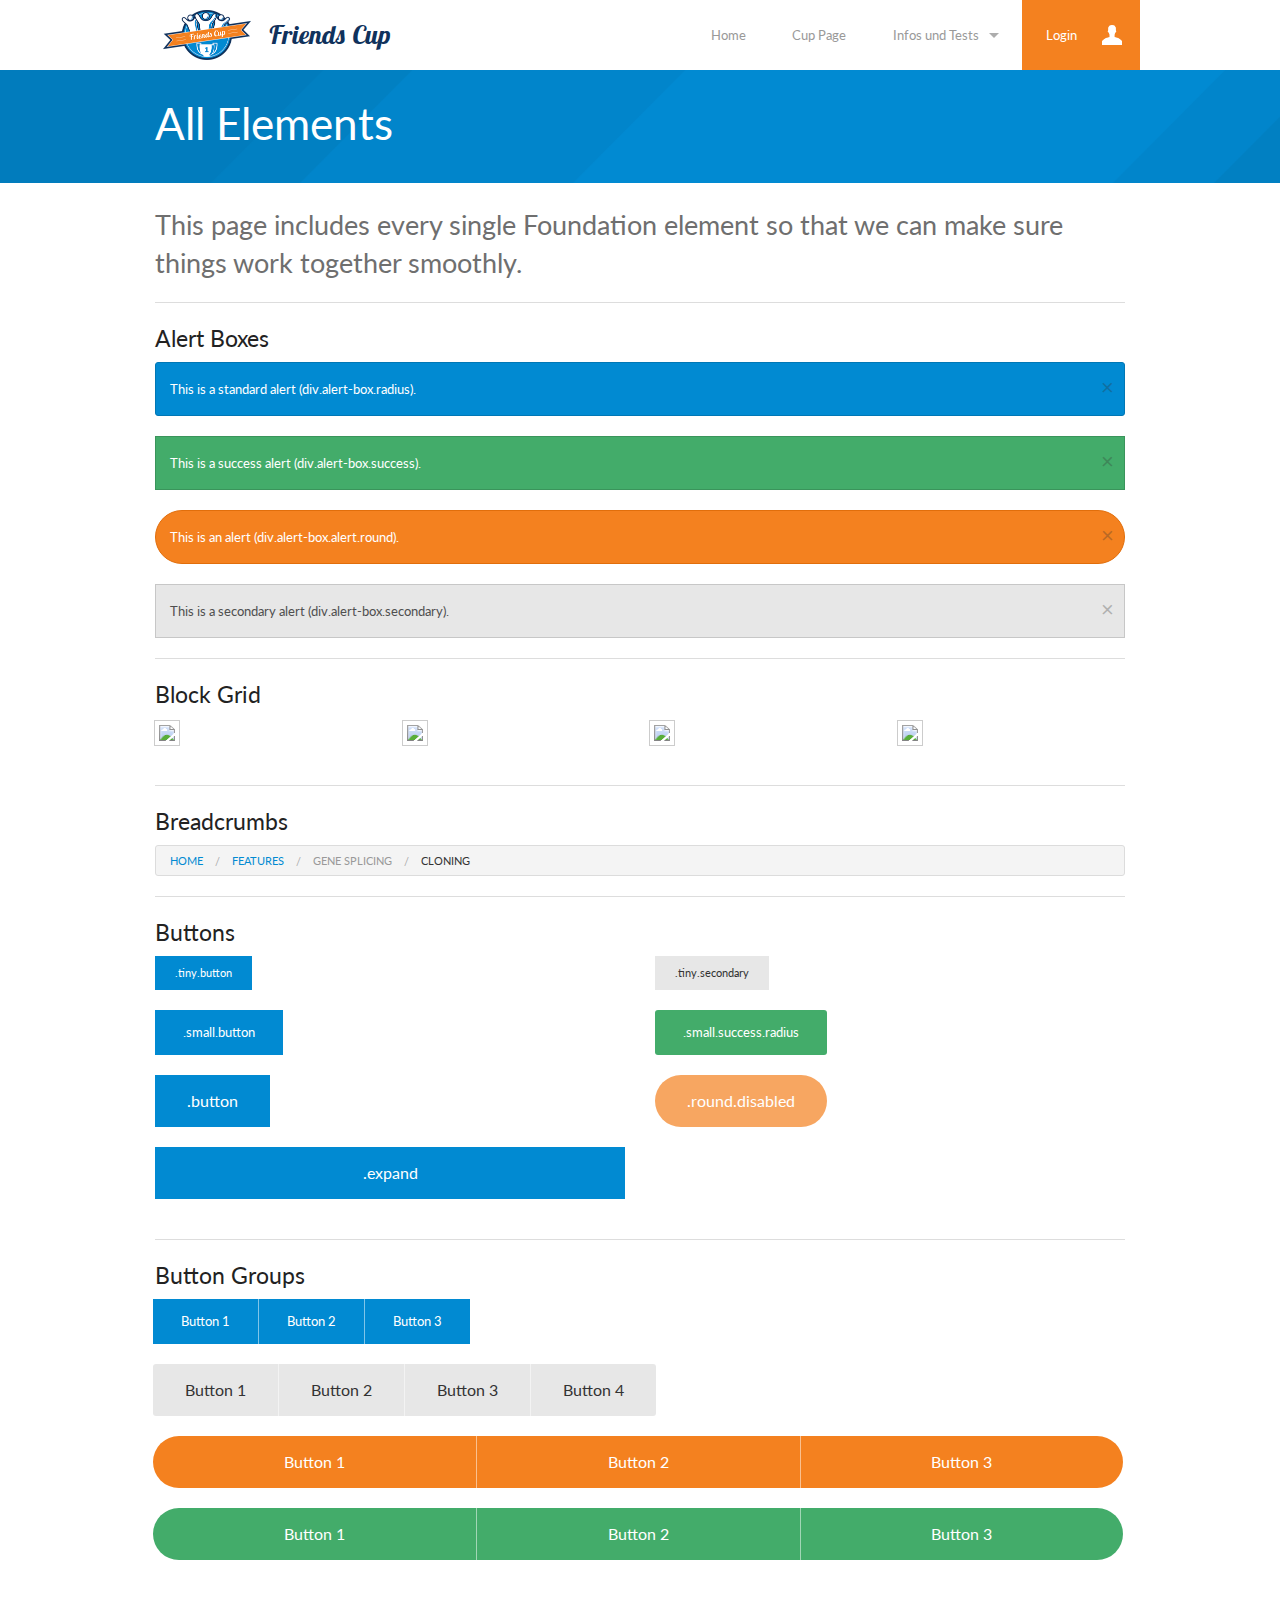
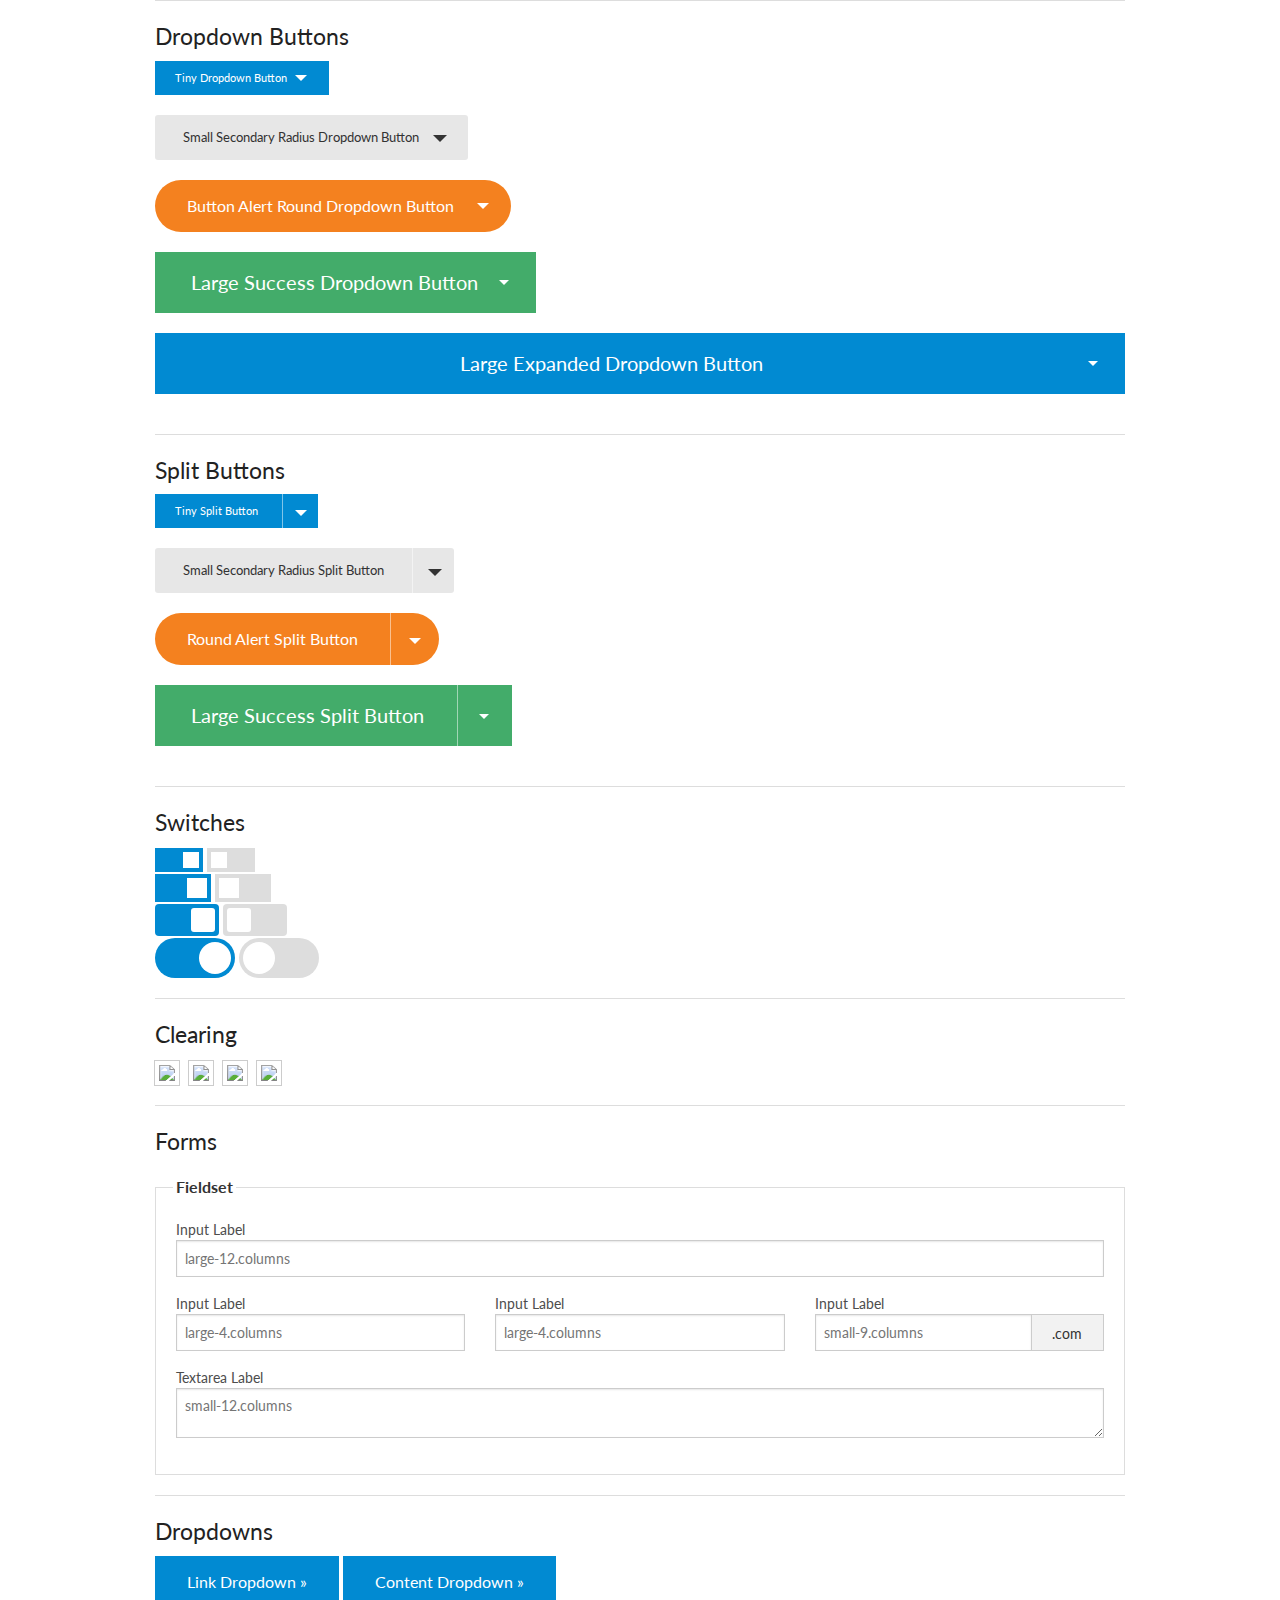
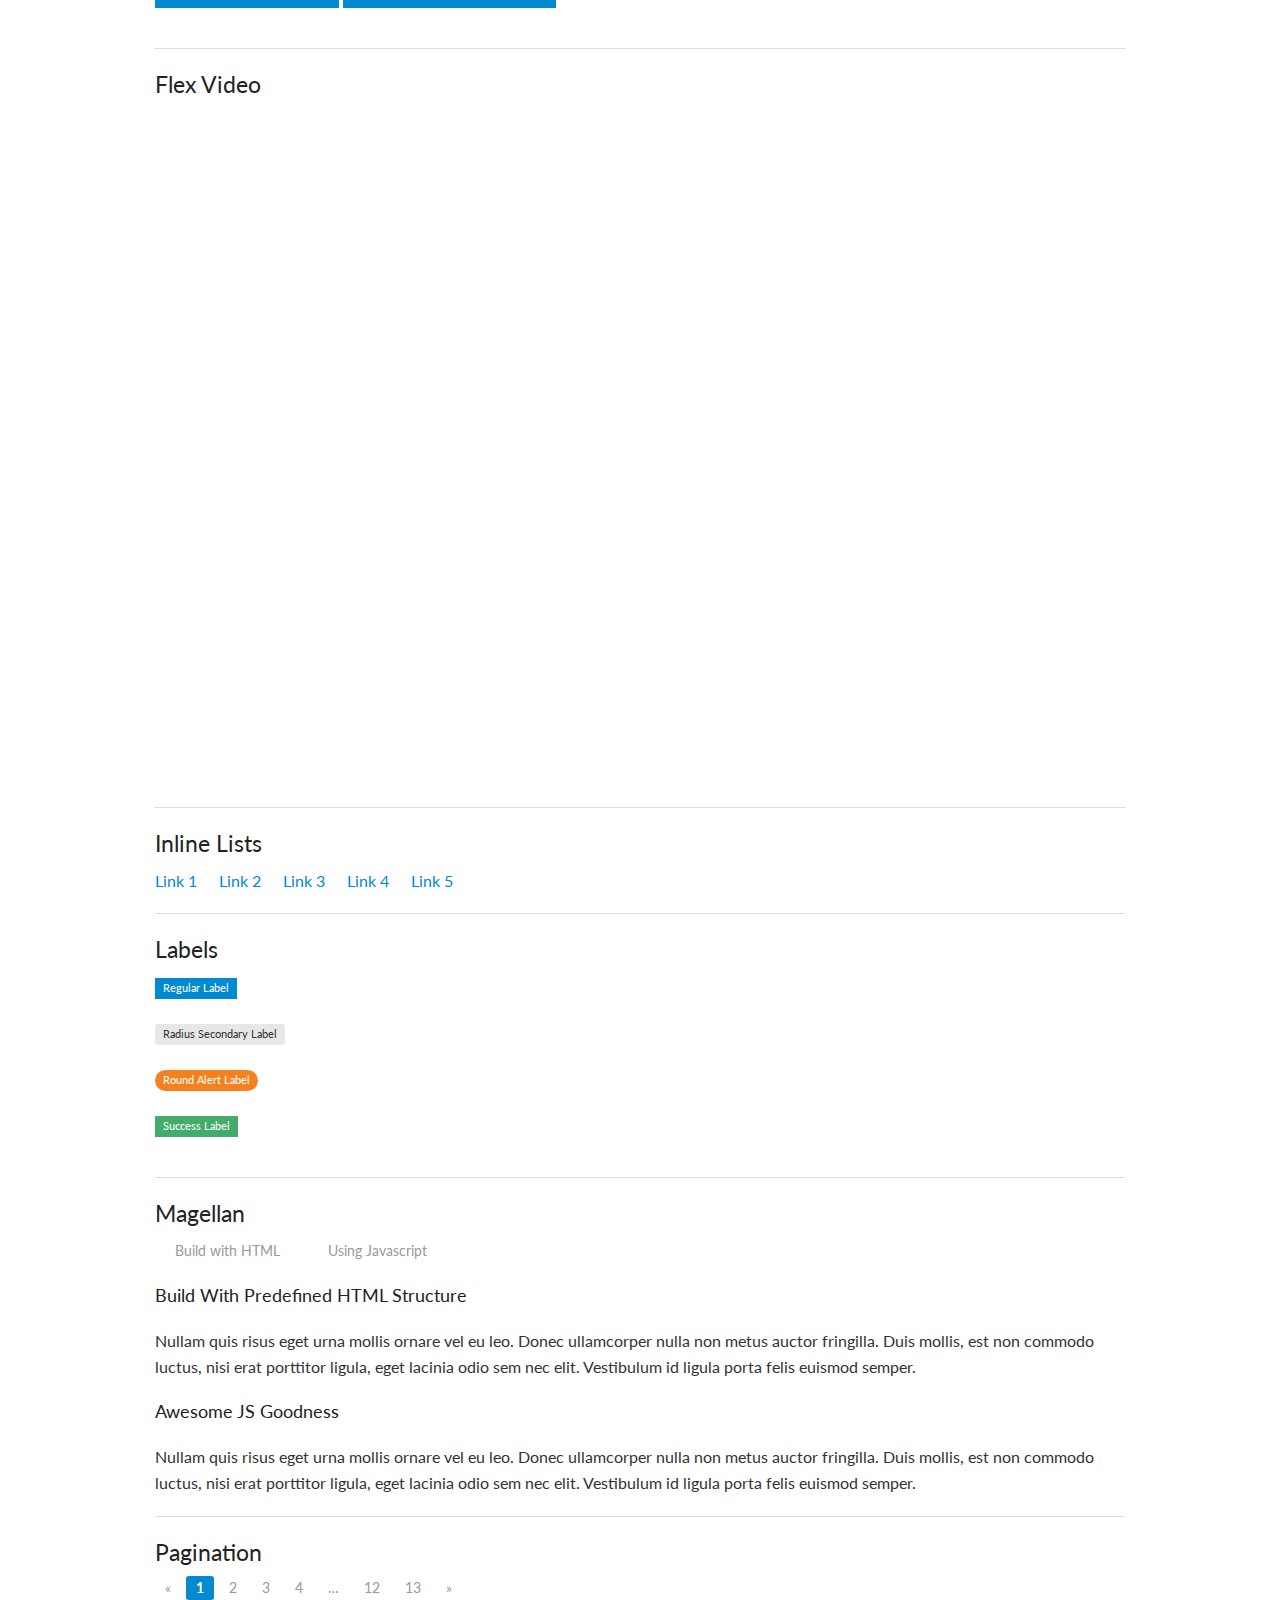
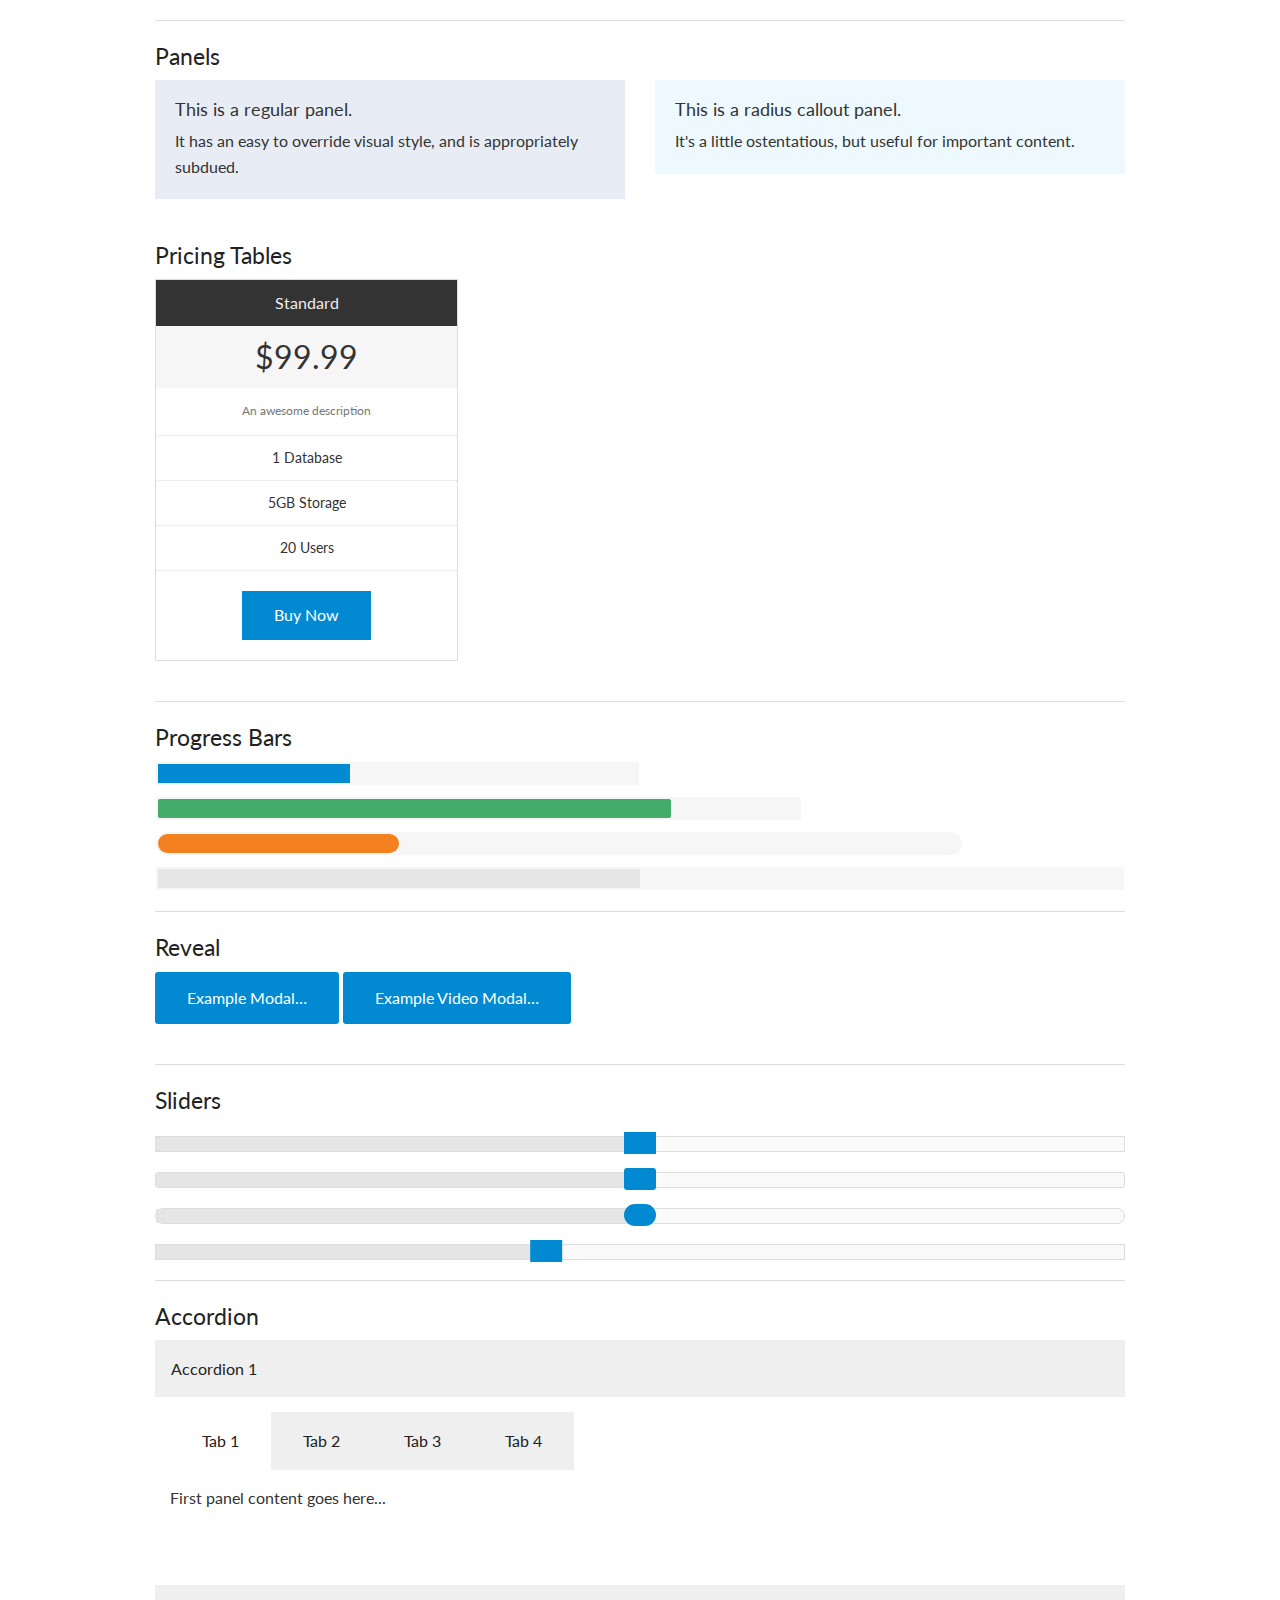
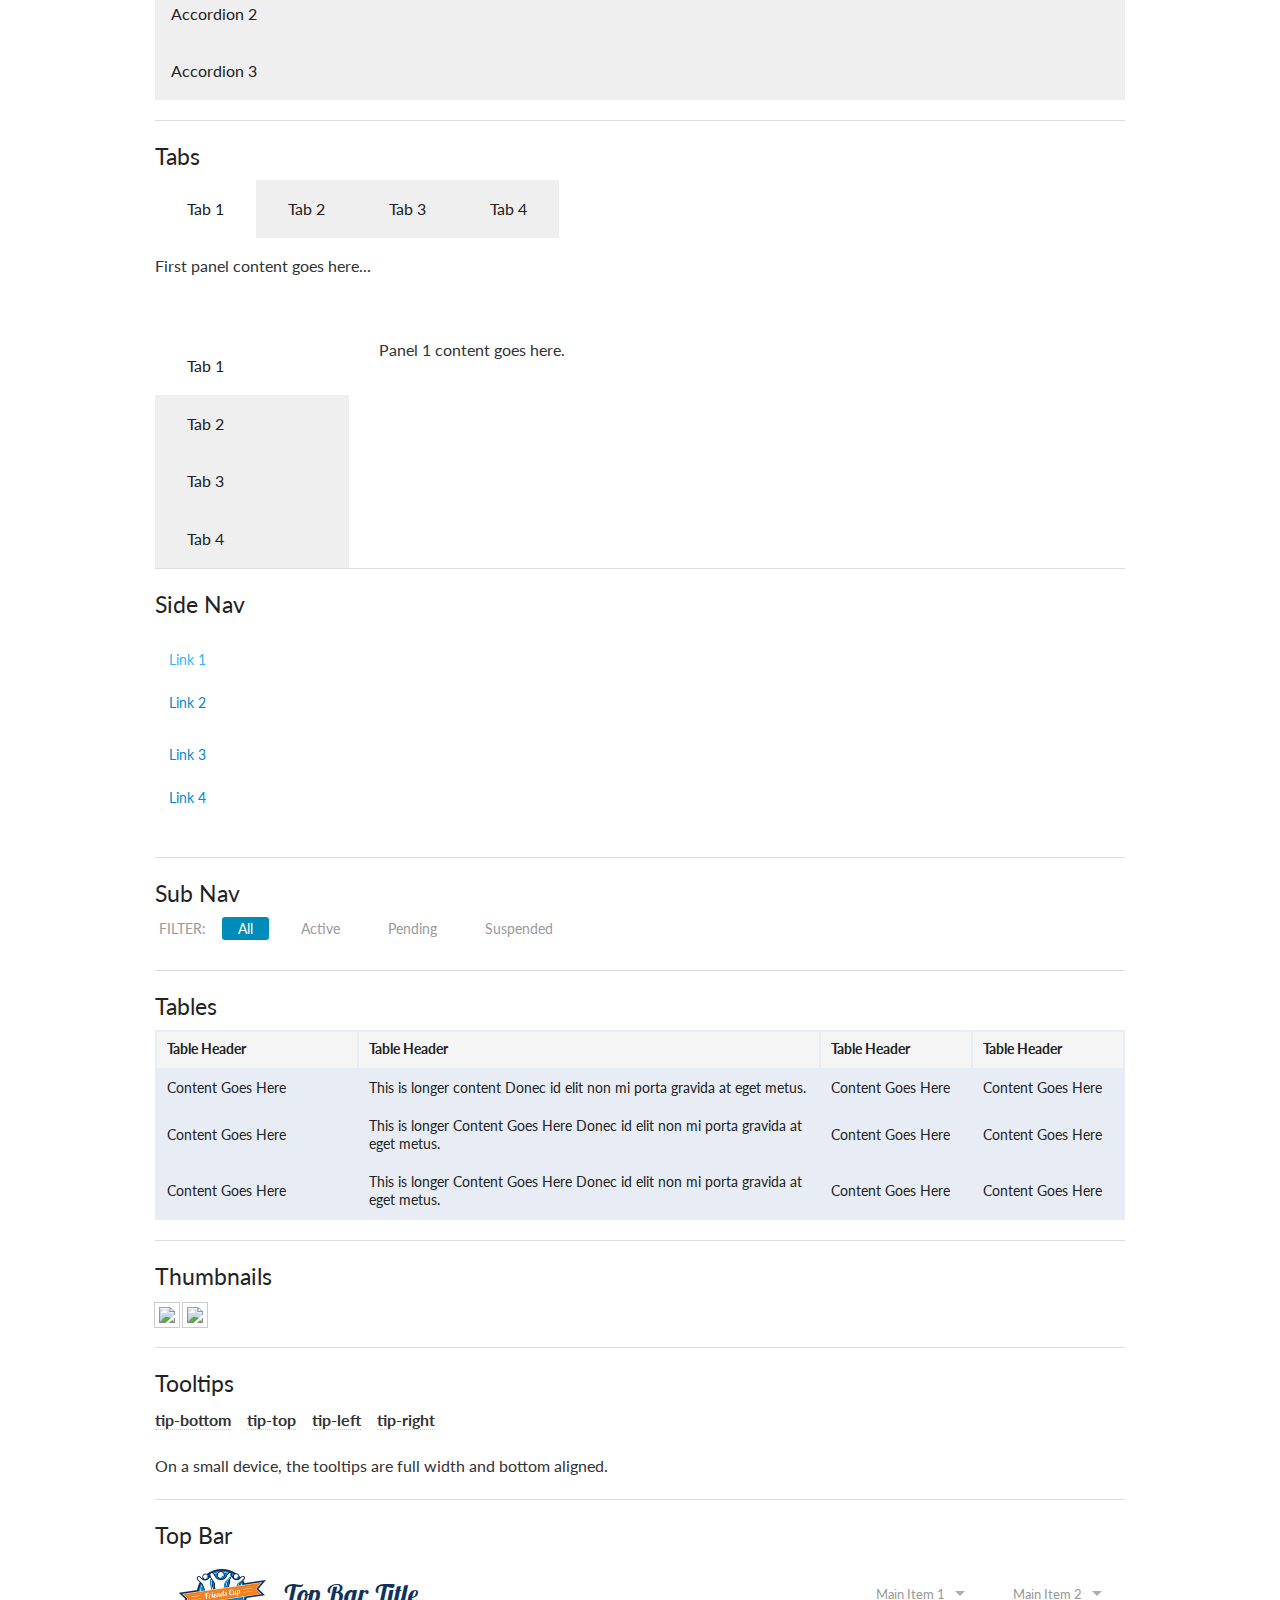
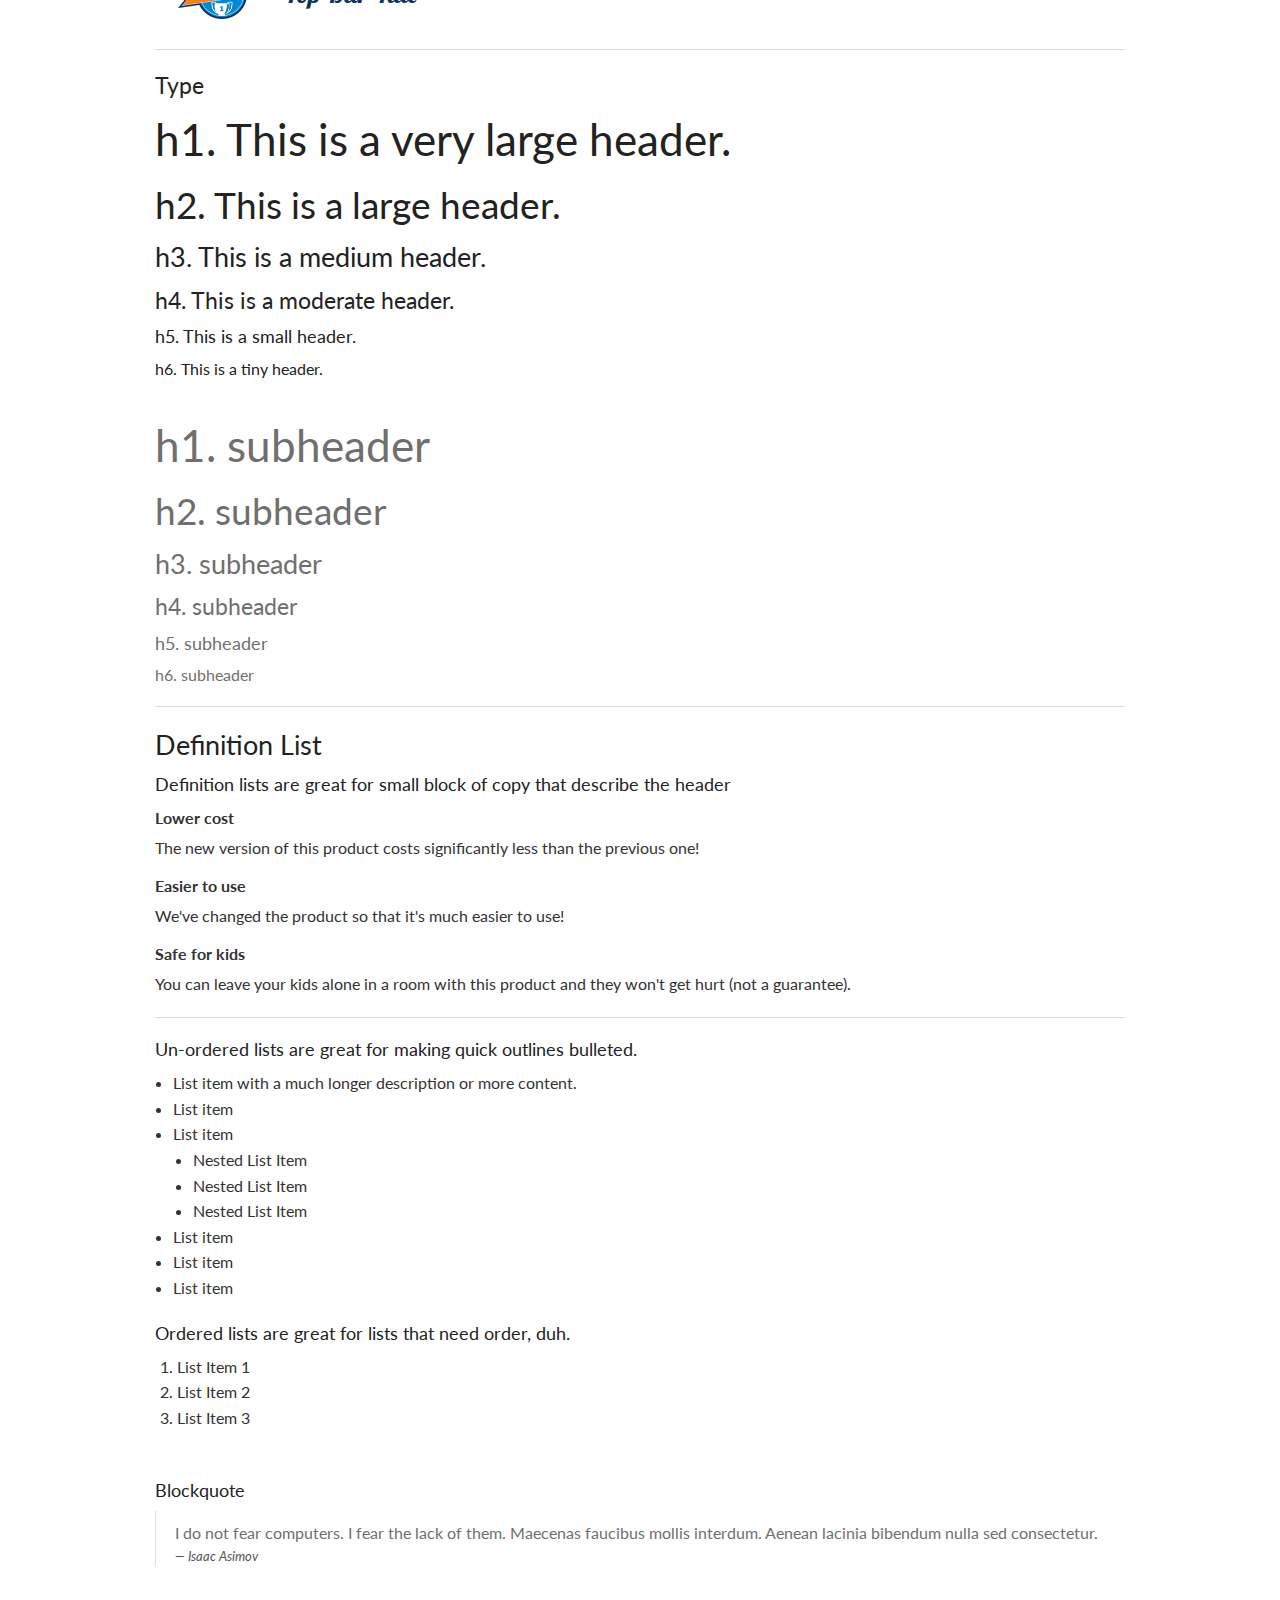
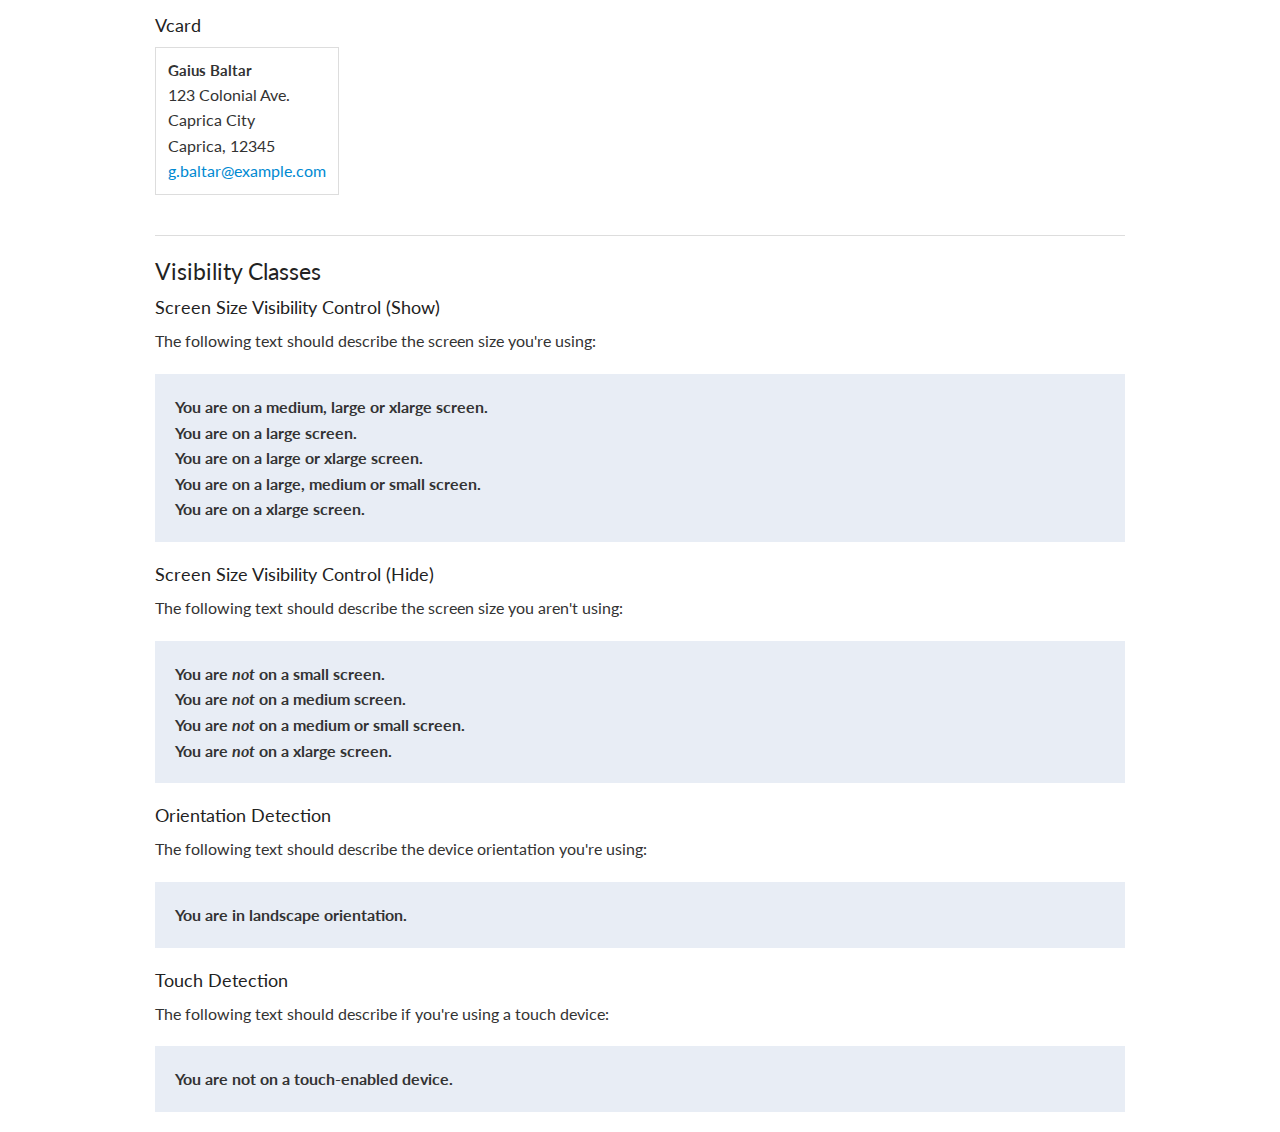
==== commit e6f1075a: "Overall Code Improvements" ====
--- a/Foundation Sass/all-elements.html
+++ b/Foundation Sass/all-elements.html
@@ -1001,6 +1001,8 @@
     <script src="js/fittext.js"></script>
     <script src="js/enquire.js"></script>
     <script src="js/jquery.modal.js"></script>
+    <script src="js/jquery.mousewheel.js"></script>
+    <script src="js/jquery.kinetic.js"></script>
     <script src="js/app.js"></script>
 </body>
 
--- a/Foundation Sass/css/app.css
+++ b/Foundation Sass/css/app.css
@@ -59,10 +59,10 @@
 /* line 391, ../bower_components/foundation/scss/foundation/components/_global.scss */
 body {
   background: white;
-  color: #222222;
+  color: #333333;
   padding: 0;
   margin: 0;
-  font-family: "Helvetica Neue", "Helvetica", Helvetica, Arial, sans-serif;
+  font-family: "Lato", Arial, sans-serif;
   font-weight: normal;
   font-style: normal;
   line-height: 150%;
@@ -6129,9 +6129,9 @@
 
 /* line 131, ../bower_components/foundation/scss/foundation/components/_tables.scss */
 table {
-  background: white;
+  background: #e8edf5;
   margin-bottom: 1.25rem;
-  border: solid 1px #dddddd;
+  border: solid 0px #dddddd;
   table-layout: fixed;
   width: 100%;
 }
@@ -6176,7 +6176,7 @@
 }
 /* line 117, ../bower_components/foundation/scss/foundation/components/_tables.scss */
 table tr.even, table tr.alt, table tr:nth-of-type(even) {
-  background: #f9f9f9;
+  background: transparent;
 }
 /* line 125, ../bower_components/foundation/scss/foundation/components/_tables.scss */
 table thead tr th,
@@ -8894,32 +8894,32 @@
   }
 }
 @media only screen and (max-width: 47.5em) {
-  /* line 9, ../scss/_styles.scss */
+  /* line 8, ../scss/_styles.scss */
   .hide-for-mobile-nav-only {
     display: none !important;
   }
 }
 @media only screen and (min-width: 47.5em) {
-  /* line 9, ../scss/_styles.scss */
+  /* line 8, ../scss/_styles.scss */
   .hide-for-mobile-nav-only {
     display: inherit !important;
   }
 }
 
 @media only screen and (max-width: 47.5em) {
-  /* line 18, ../scss/_styles.scss */
+  /* line 17, ../scss/_styles.scss */
   .show-for-mobile-nav-only {
     display: inherit !important;
   }
 }
 @media only screen and (min-width: 47.5em) {
-  /* line 18, ../scss/_styles.scss */
+  /* line 17, ../scss/_styles.scss */
   .show-for-mobile-nav-only {
     display: none !important;
   }
 }
 
-/* line 33, ../scss/_styles.scss */
+/* line 32, ../scss/_styles.scss */
 .top-bar .name h1 a {
   color: #10325c;
   font-family: 'Lobster Two', cursive;
@@ -8929,14 +8929,14 @@
 }
 
 @media only screen and (max-width: 25em) {
-  /* line 44, ../scss/_styles.scss */
+  /* line 43, ../scss/_styles.scss */
   .top-bar .name h1 a {
     font-size: 1.0625rem;
   }
 }
-/* line 51, ../scss/_styles.scss */
+/* line 50, ../scss/_styles.scss */
 .top-bar .name h1 a:before {
-  content: " ";
+  content: "";
   position: absolute;
   display: block;
   height: 50px;
@@ -8948,30 +8948,30 @@
 }
 
 @media only screen and (max-width: 47.5em) {
-  /* line 73, ../scss/_styles.scss */
+  /* line 72, ../scss/_styles.scss */
   .top-bar-section ul li > a {
     color: #333;
   }
 
-  /* line 79, ../scss/_styles.scss */
+  /* line 78, ../scss/_styles.scss */
   .top-bar-section ul li.active > a {
     background: #018ad2;
     color: #fff;
   }
 
-  /* line 86, ../scss/_styles.scss */
+  /* line 85, ../scss/_styles.scss */
   .top-bar-section ul li.active:hover > a {
     background: #018ad2;
     color: #fff;
   }
 
-  /* line 93, ../scss/_styles.scss */
+  /* line 92, ../scss/_styles.scss */
   .top-bar-section li:not(.has-form).has-user > a:not(.button) {
     padding-left: 83.33333px;
     line-height: 50px;
   }
 
-  /* line 99, ../scss/_styles.scss */
+  /* line 98, ../scss/_styles.scss */
   .top-bar-section > ul > li.has-user > a > img {
     height: 50px;
     width: 50px;
@@ -8982,7 +8982,7 @@
   }
 }
 @media only screen and (min-width: 47.5em) {
-  /* line 112, ../scss/_styles.scss */
+  /* line 111, ../scss/_styles.scss */
   .top-bar-section > ul > li:not(.login-button-not-mobile) > a {
     height: 70px;
     box-sizing: border-box;
@@ -8991,29 +8991,29 @@
     transition: border-bottom 0.2s ease, color 0.2s ease;
   }
 
-  /* line 120, ../scss/_styles.scss */
+  /* line 119, ../scss/_styles.scss */
   .top-bar-section > ul > li:not(.login-button-not-mobile):hover > a {
     border-bottom: solid 5px #10325c;
   }
 
-  /* line 126, ../scss/_styles.scss */
+  /* line 125, ../scss/_styles.scss */
   .top-bar-section li.active:not(.has-form) a:not(.button) {
     height: 70px;
     box-sizing: border-box;
     border-bottom: solid 5px #10325c;
   }
 
-  /* line 134, ../scss/_styles.scss */
+  /* line 133, ../scss/_styles.scss */
   .top-bar-section li:not(.has-form).has-user a:not(.button) {
     padding-right: 23.33333px !important;
   }
 
-  /* line 139, ../scss/_styles.scss */
+  /* line 138, ../scss/_styles.scss */
   .top-bar-section .has-user > a:after {
     display: none;
   }
 
-  /* line 144, ../scss/_styles.scss */
+  /* line 143, ../scss/_styles.scss */
   .top-bar-section > ul > li.has-user > a > img {
     height: 50px;
     width: 50px;
@@ -9023,42 +9023,42 @@
   }
 }
 @media only screen and (max-width: 47.5em) {
-  /* line 160, ../scss/_styles.scss */
+  /* line 159, ../scss/_styles.scss */
   .top-bar-section .has-dropdown:hover > a:after {
     border-left-color: #018ad2;
   }
 }
 @media only screen and (min-width: 47.5em) {
-  /* line 169, ../scss/_styles.scss */
+  /* line 168, ../scss/_styles.scss */
   .top-bar-section .has-dropdown > a:after {
     -webkit-transition: border-top-color 0.2s ease;
     transition: border-top-color 0.2s ease;
   }
 
-  /* line 173, ../scss/_styles.scss */
+  /* line 172, ../scss/_styles.scss */
   .top-bar-section .has-dropdown:hover > a:after {
     border-top-color: #10325c;
   }
 }
 @media only screen and (max-width: 47.5em) {
-  /* line 186, ../scss/_styles.scss */
+  /* line 185, ../scss/_styles.scss */
   .top-bar-section .dropdown li a {
     padding-top: 12px;
     padding-bottom: 12px;
   }
 
-  /* line 193, ../scss/_styles.scss */
+  /* line 192, ../scss/_styles.scss */
   .top-bar-section .divider {
     border-top-color: #eee;
   }
 
-  /* line 199, ../scss/_styles.scss */
+  /* line 198, ../scss/_styles.scss */
   .top-bar-section .dropdown label {
     background: #eee;
   }
 }
 @media only screen and (min-width: 47.5em) {
-  /* line 208, ../scss/_styles.scss */
+  /* line 207, ../scss/_styles.scss */
   .top-bar-section .dropdown {
     filter: progid:DXImageTransform.Microsoft.Alpha(Opacity=0);
     opacity: 0;
@@ -9066,13 +9066,13 @@
     transition: opacity 0.2s ease;
   }
 
-  /* line 213, ../scss/_styles.scss */
+  /* line 212, ../scss/_styles.scss */
   .top-bar-section .has-dropdown:hover .dropdown {
     filter: progid:DXImageTransform.Microsoft.Alpha(Opacity=100);
     opacity: 1;
   }
 
-  /* line 219, ../scss/_styles.scss */
+  /* line 218, ../scss/_styles.scss */
   .top-bar-section .dropdown li:not(.has-form):not(.active) > a:not(.button) {
     line-height: 50px;
     background: #10325c;
@@ -9081,25 +9081,25 @@
     transition: background 0.2s ease;
   }
 
-  /* line 226, ../scss/_styles.scss */
+  /* line 225, ../scss/_styles.scss */
   .top-bar-section .dropdown li:not(.has-form):not(.active):hover > a:not(.button) {
     background: #133b6d;
     color: #fff;
   }
 
-  /* line 233, ../scss/_styles.scss */
+  /* line 232, ../scss/_styles.scss */
   .top-bar-section .dropdown label {
     text-align: right;
     padding: 8px 23.33333px 8px;
   }
 }
-/* line 245, ../scss/_styles.scss */
+/* line 244, ../scss/_styles.scss */
 .login-button-mobile {
   width: 100%;
   margin: 0;
 }
 
-/* line 252, ../scss/_styles.scss */
+/* line 251, ../scss/_styles.scss */
 .top-bar-section li.login-button-not-mobile:not(.has-form) a:not(.button) {
   background-color: #f4811f;
   color: #fff;
@@ -9113,7 +9113,7 @@
   transition: background-position 0.2s cubic-bezier(0.645, 0.045, 0.355, 1), padding 0.2s cubic-bezier(0.645, 0.045, 0.355, 1);
 }
 
-/* line 266, ../scss/_styles.scss */
+/* line 265, ../scss/_styles.scss */
 .top-bar-section li.login-button-not-mobile:not(.has-form):hover a:not(.button) {
   background-position: 150% 50%;
   padding-left: 43.33333px;
@@ -9121,27 +9121,26 @@
 }
 
 @media only screen and (min-width: 40.063em) {
-  /* line 277, ../scss/_styles.scss */
+  /* line 276, ../scss/_styles.scss */
   #login-modal {
     width: 31.25rem;
   }
 }
-/* line 288, ../scss/_styles.scss */
+/* line 290, ../scss/_styles.scss */
 .bg-light-panel, .bg-light-arrow-panel, .bg-white-arrow-panel, .bg-image-panel, .bg-image-arrow-panel {
   background: #e8edf5;
   padding: 1.25rem;
   margin: 0 0 20px 0;
 }
 
-/* line 296, ../scss/_styles.scss */
+/* line 298, ../scss/_styles.scss */
 .bg-light-arrow-panel {
   position: relative;
   margin: 0;
 }
-
-/* line 302, ../scss/_styles.scss */
+/* line 303, ../scss/_styles.scss */
 .bg-light-arrow-panel:after, .bg-white-arrow-panel:after, .bg-image-arrow-panel:after {
-  content: " ";
+  content: "";
   display: block;
   position: absolute;
   bottom: 0;
@@ -9151,42 +9150,42 @@
   z-index: 10;
 }
 @media only screen and (max-width: 40em) {
-  /* line 302, ../scss/_styles.scss */
+  /* line 303, ../scss/_styles.scss */
   .bg-light-arrow-panel:after, .bg-white-arrow-panel:after, .bg-image-arrow-panel:after {
-    border: 20px solid transparent;
-    border-top: 20px solid #e8edf5;
-    margin-left: -20px;
-    margin-bottom: -40px;
+    border: 1.25rem solid transparent;
+    border-top: 1.25rem solid #e8edf5;
+    margin-left: -1.25rem;
+    margin-bottom: -2.5rem;
   }
 }
 @media only screen and (min-width: 40.063em) {
-  /* line 302, ../scss/_styles.scss */
+  /* line 303, ../scss/_styles.scss */
   .bg-light-arrow-panel:after, .bg-white-arrow-panel:after, .bg-image-arrow-panel:after {
-    border: 40px solid transparent;
-    border-top: 40px solid #e8edf5;
-    margin-left: -40px;
-    margin-bottom: -80px;
-  }
-}
-
-/* line 327, ../scss/_styles.scss */
+    border: 2.5rem solid transparent;
+    border-top: 2.5rem solid #e8edf5;
+    margin-left: -2.5rem;
+    margin-bottom: -5rem;
+  }
+}
+
+/* line 329, ../scss/_styles.scss */
 .bg-white-arrow-panel {
   background: #fff;
   position: relative;
   margin: 0;
 }
 
-/* line 334, ../scss/_styles.scss */
+/* line 336, ../scss/_styles.scss */
 .bg-white-arrow-panel:after {
   border-top-color: #fff;
 }
 
-/* line 341, ../scss/_styles.scss */
+/* line 343, ../scss/_styles.scss */
 .bg-image-panel, .bg-image-arrow-panel {
   background-image: url("../img/bg-image-panel.png");
   background-size: cover;
 }
-/* line 355, ../scss/_styles.scss */
+/* line 357, ../scss/_styles.scss */
 .bg-image-panel h1, .bg-image-arrow-panel h1, .bg-image-panel h2, .bg-image-arrow-panel h2, .bg-image-panel h3, .bg-image-arrow-panel h3, .bg-image-panel h4, .bg-image-arrow-panel h4, .bg-image-panel h5, .bg-image-arrow-panel h5, .bg-image-panel h6, .bg-image-arrow-panel h6,
 .bg-image-panel p,
 .bg-image-arrow-panel p,
@@ -9207,149 +9206,152 @@
   color: #fff;
 }
 
-/* line 362, ../scss/_styles.scss */
+/* line 364, ../scss/_styles.scss */
 .bg-image-arrow-panel {
   position: relative;
   margin: 0;
 }
-
-/* line 368, ../scss/_styles.scss */
+/* line 369, ../scss/_styles.scss */
 .bg-image-arrow-panel:after {
   border-top-color: #018ad2;
 }
 
-/* line 373, ../scss/_styles.scss */
+/* line 378, ../scss/_styles.scss */
 .panel-extra-padding {
-  padding: 3.75rem 1.25rem;
+  padding: 3.75rem 0;
   margin: 0;
 }
 
 @media only screen and (max-width: 40em) {
-  /* line 383, ../scss/_styles.scss */
+  /* line 388, ../scss/_styles.scss */
   .big-button {
     position: relative;
     display: block;
-    height: 100px;
+    height: 6.25rem;
     width: 100%;
     overflow: hidden;
     background-color: #018ad2;
     -webkit-transition: background-color 0.3s;
     transition: background-color 0.3s;
   }
-  /* line 392, ../scss/_styles.scss */
+  /* line 397, ../scss/_styles.scss */
   .big-button img {
     position: absolute;
-    height: 125px;
+    height: 7.8125rem;
     width: auto;
     max-width: none;
-    top: -12.5px;
-    right: -12.5px;
+    top: -0.78125rem;
+    right: -0.78125rem;
     filter: progid:DXImageTransform.Microsoft.Alpha(Opacity=10);
     opacity: 0.1;
     -webkit-transition: right 0.3s;
     transition: right 0.3s;
   }
-  /* line 403, ../scss/_styles.scss */
+  /* line 408, ../scss/_styles.scss */
   .big-button h1 {
     color: #fff;
-    line-height: 100px;
-    padding: 0 30px;
+    line-height: 6.25rem;
+    padding: 0 1.875rem;
     margin: 0;
     white-space: nowrap;
     -webkit-transition: line-height 0.3s;
     transition: line-height 0.3s;
   }
-  /* line 422, ../scss/_styles.scss */
+  /* line 427, ../scss/_styles.scss */
   .big-button p {
     filter: progid:DXImageTransform.Microsoft.Alpha(Opacity=0);
     opacity: 0;
   }
-
-  /* line 428, ../scss/_styles.scss */
-  .big-button:hover {
-    background-color: #019ef0;
-  }
 }
 @media only screen and (min-width: 40.063em) {
-  /* line 383, ../scss/_styles.scss */
+  /* line 388, ../scss/_styles.scss */
   .big-button {
     position: relative;
     display: block;
-    height: 200px;
+    height: 12.5rem;
     width: 100%;
     overflow: hidden;
     background-color: #018ad2;
     -webkit-transition: background-color 0.3s;
     transition: background-color 0.3s;
   }
-  /* line 392, ../scss/_styles.scss */
+  /* line 397, ../scss/_styles.scss */
   .big-button img {
     position: absolute;
-    height: 250px;
+    height: 15.625rem;
     width: auto;
     max-width: none;
-    top: -25px;
-    right: -25px;
+    top: -1.5625rem;
+    right: -1.5625rem;
     filter: progid:DXImageTransform.Microsoft.Alpha(Opacity=10);
     opacity: 0.1;
     -webkit-transition: right 0.3s;
     transition: right 0.3s;
   }
-  /* line 403, ../scss/_styles.scss */
+  /* line 408, ../scss/_styles.scss */
   .big-button h1 {
     color: #fff;
-    line-height: 200px;
-    padding: 0 30px;
+    line-height: 12.5rem;
+    padding: 0 1.875rem;
     margin: 0;
     white-space: nowrap;
     -webkit-transition: line-height 0.3s;
     transition: line-height 0.3s;
   }
-  /* line 413, ../scss/_styles.scss */
+  /* line 418, ../scss/_styles.scss */
   .big-button p {
     color: #fff;
     position: absolute;
-    top: 150px;
-    padding: 0 30px;
+    top: 9.375rem;
+    padding: 0 1.875rem;
     filter: progid:DXImageTransform.Microsoft.Alpha(Opacity=0);
     opacity: 0;
     -webkit-transition: opacity 0.3s, top 0.3s;
     transition: opacity 0.3s, top 0.3s;
   }
-
-  /* line 428, ../scss/_styles.scss */
+  /* line 433, ../scss/_styles.scss */
   .big-button:hover {
     background-color: #019ef0;
   }
-  /* line 432, ../scss/_styles.scss */
+  /* line 436, ../scss/_styles.scss */
   .big-button:hover img {
-    right: -50px;
-  }
-  /* line 436, ../scss/_styles.scss */
+    right: -3.125rem;
+  }
+  /* line 440, ../scss/_styles.scss */
   .big-button:hover h1 {
-    line-height: 140px;
-  }
-  /* line 440, ../scss/_styles.scss */
+    line-height: 8.75rem;
+  }
+  /* line 444, ../scss/_styles.scss */
   .big-button:hover p {
     filter: progid:DXImageTransform.Microsoft.Alpha(Opacity=100);
     opacity: 1;
-    top: 105px;
+    top: 6.5625rem;
     -webkit-transition-delay: 0.06s;
     transition-delay: 0.06s;
   }
+  /* line 453, ../scss/_styles.scss */
+  .big-button.touch h1 {
+    line-height: 8.75rem;
+  }
+  /* line 457, ../scss/_styles.scss */
+  .big-button.touch p {
+    filter: progid:DXImageTransform.Microsoft.Alpha(Opacity=100);
+    opacity: 1;
+    top: 6.5625rem;
+  }
 }
 @media only screen and (max-width: 40em) {
-  /* line 10, ../scss/_cup-page.scss */
+  /* line 9, ../scss/_cup-page.scss */
   .cup-header-panel {
     padding: 0;
   }
 
-  /* line 14, ../scss/_cup-page.scss */
+  /* line 13, ../scss/_cup-page.scss */
   .cup-header-left {
     padding: 0;
   }
 
-  /* line 18, ../scss/_cup-page.scss */
+  /* line 17, ../scss/_cup-page.scss */
   .cup-header-left .flex-center > h3 {
     background-color: #f4811f;
     padding: 20px;
@@ -9358,23 +9360,23 @@
     margin: 0;
   }
 
-  /* line 26, ../scss/_cup-page.scss */
+  /* line 25, ../scss/_cup-page.scss */
   .cup-header-right {
     padding: 0;
   }
 
-  /* line 30, ../scss/_cup-page.scss */
+  /* line 29, ../scss/_cup-page.scss */
   .cup-header-right img {
     width: 100%;
   }
 }
 @media only screen and (min-width: 40.063em) {
-  /* line 36, ../scss/_cup-page.scss */
+  /* line 35, ../scss/_cup-page.scss */
   .cup-header-panel {
     padding: 0;
   }
 
-  /* line 40, ../scss/_cup-page.scss */
+  /* line 39, ../scss/_cup-page.scss */
   .cup-header-panel > .row {
     display: -webkit-box;
     display: -webkit-flex;
@@ -9386,7 +9388,7 @@
             align-items: stretch;
   }
 
-  /* line 45, ../scss/_cup-page.scss */
+  /* line 44, ../scss/_cup-page.scss */
   .cup-header-left {
     display: -webkit-box;
     display: -webkit-flex;
@@ -9402,12 +9404,12 @@
             justify-content: center;
   }
 
-  /* line 51, ../scss/_cup-page.scss */
+  /* line 50, ../scss/_cup-page.scss */
   .flex-center {
     width: 100%;
   }
 
-  /* line 55, ../scss/_cup-page.scss */
+  /* line 54, ../scss/_cup-page.scss */
   .cup-header-left .flex-center > h3 {
     background-color: #f4811f;
     padding: 0 20px;
@@ -9419,7 +9421,7 @@
     white-space: nowrap;
   }
 
-  /* line 66, ../scss/_cup-page.scss */
+  /* line 65, ../scss/_cup-page.scss */
   .cup-header-left .flex-center > h3:after {
     content: "";
     display: block;
@@ -9431,7 +9433,7 @@
     border-left: 35px solid #f4811f;
   }
 
-  /* line 78, ../scss/_cup-page.scss */
+  /* line 77, ../scss/_cup-page.scss */
   .cup-header-left .flex-center > h3:before {
     content: "";
     display: block;
@@ -9443,48 +9445,87 @@
     border-left: 35px solid #f4811f;
   }
 
-  /* line 89, ../scss/_cup-page.scss */
+  /* line 88, ../scss/_cup-page.scss */
   .cup-header-left .flex-center > p {
     text-align: center;
     color: #fff;
     margin: 0.9375rem 35px 0.9375rem 0;
   }
 
-  /* line 95, ../scss/_cup-page.scss */
+  /* line 94, ../scss/_cup-page.scss */
   .cup-header-right {
     padding: 0;
-  }
-
-  /* line 99, ../scss/_cup-page.scss */
+    overflow: hidden;
+  }
+  /* line 98, ../scss/_cup-page.scss */
   .cup-header-right img {
     width: 100%;
   }
-
-  /* line 103, ../scss/_cup-page.scss */
-  .cup-header-right p {
+  /* line 102, ../scss/_cup-page.scss */
+  .cup-header-right div {
     position: absolute;
-    bottom: 0;
+    bottom: -30px;
     left: 0;
-    width: 100%;
-    background-color: rgba(0, 0, 0, 0.7);
+    right: 0;
+    background-color: #333;
+    filter: progid:DXImageTransform.Microsoft.Alpha(Opacity=0);
+    opacity: 0;
+    -webkit-transition: opacity 0.2s ease, bottom 0.2s ease;
+    transition: opacity 0.2s ease, bottom 0.2s ease;
+  }
+  /* line 111, ../scss/_cup-page.scss */
+  .cup-header-right div p {
+    position: relative;
+    top: 20px;
     color: #fff;
     padding: 0.9375rem;
     margin: 0;
+    filter: progid:DXImageTransform.Microsoft.Alpha(Opacity=0);
+    opacity: 0;
+    -webkit-transition: opacity 0.2s ease, top 0.2s ease;
+    transition: opacity 0.2s ease, top 0.2s ease;
+  }
+  /* line 123, ../scss/_cup-page.scss */
+  .cup-header-right:hover div {
+    bottom: 0;
+    filter: progid:DXImageTransform.Microsoft.Alpha(Opacity=100);
+    opacity: 1;
+  }
+  /* line 127, ../scss/_cup-page.scss */
+  .cup-header-right:hover div p {
+    top: 0;
+    filter: progid:DXImageTransform.Microsoft.Alpha(Opacity=100);
+    opacity: 1;
+    -webkit-transition-delay: 0.1s;
+    transition-delay: 0.1s;
+  }
+
+  /* line 138, ../scss/_cup-page.scss */
+  .cup-header-right.touch div {
+    bottom: 0;
+    filter: progid:DXImageTransform.Microsoft.Alpha(Opacity=100);
+    opacity: 1;
+  }
+  /* line 142, ../scss/_cup-page.scss */
+  .cup-header-right.touch div p {
+    top: 0;
+    filter: progid:DXImageTransform.Microsoft.Alpha(Opacity=100);
+    opacity: 1;
   }
 }
 @media only screen and (min-width: 64.063em) {
-  /* line 116, ../scss/_cup-page.scss */
+  /* line 151, ../scss/_cup-page.scss */
   .cup-header-admin {
     text-align: center;
     margin: 0.9375rem 35px 0.9375rem 0;
   }
 
-  /* line 121, ../scss/_cup-page.scss */
+  /* line 156, ../scss/_cup-page.scss */
   .cup-header-left hr {
     border-color: #fff;
   }
 
-  /* line 125, ../scss/_cup-page.scss */
+  /* line 160, ../scss/_cup-page.scss */
   .cup-header-admin img {
     height: 70px;
     width: 70px;
@@ -9492,24 +9533,24 @@
     border-radius: 50%;
   }
 
-  /* line 131, ../scss/_cup-page.scss */
+  /* line 166, ../scss/_cup-page.scss */
   .cup-header-admin p {
     color: #fff;
     font-size: 1.3rem;
   }
 
-  /* line 136, ../scss/_cup-page.scss */
+  /* line 171, ../scss/_cup-page.scss */
   .cup-header-admin p strong {
     margin: 0 0.625rem;
   }
 
-  /* line 140, ../scss/_cup-page.scss */
+  /* line 175, ../scss/_cup-page.scss */
   .cup-header-admin p span {
     font-size: 1rem;
   }
 }
 @media only screen and (max-width: 40em) {
-  /* line 150, ../scss/_cup-page.scss */
+  /* line 185, ../scss/_cup-page.scss */
   .cup-section {
     width: 90%;
     margin: 0 5% 1.875rem 5%;
@@ -9518,76 +9559,75 @@
   }
 }
 @media only screen and (min-width: 40.063em) {
-  /* line 159, ../scss/_cup-page.scss */
+  /* line 194, ../scss/_cup-page.scss */
   .cup-section {
     margin: 0 auto 1.875rem auto;
   }
 }
-/* line 168, ../scss/_cup-page.scss */
+/* line 203, ../scss/_cup-page.scss */
 .section-header {
   font-weight: bold;
   border-bottom: 1px solid #bbb;
   padding: 0 0 0.1875rem 0;
   margin: 1.25rem 0 2.5rem 0;
 }
-/* line 174, ../scss/_cup-page.scss */
+/* line 209, ../scss/_cup-page.scss */
 .section-header a {
   color: #333333;
   -webkit-transition: color 0.2s ease;
   transition: color 0.2s ease;
 }
-/* line 178, ../scss/_cup-page.scss */
+/* line 213, ../scss/_cup-page.scss */
 .section-header a:hover {
   color: #018ad2;
 }
 
-/* line 184, ../scss/_cup-page.scss */
+/* line 219, ../scss/_cup-page.scss */
 .section-modal .section-header {
-  margin: 0 0.9375rem 2.5rem 0.9375rem;
+  margin: 0 0 2.5rem 0;
 }
 
 @media only screen {
-  /* line 193, ../scss/_cup-page.scss */
+  /* line 228, ../scss/_cup-page.scss */
   .section-modal {
     display: none;
     max-width: none;
     width: 100%;
     background-color: #e8edf5;
-    padding: 1.25rem 0;
+    padding: 1.25rem;
     box-shadow: 0 0 0.625rem rgba(0, 0, 0, 0.4);
   }
 }
 @media only screen and (min-width: 40.063em) {
-  /* line 204, ../scss/_cup-page.scss */
+  /* line 239, ../scss/_cup-page.scss */
   .section-modal {
     background-color: #fff;
-    padding: 1.25rem;
-  }
-}
-/* line 315, ../scss/_cup-page.scss */
+  }
+}
+/* line 349, ../scss/_cup-page.scss */
 .ch-compressed {
   position: relative;
   overflow: hidden;
 }
-/* line 220, ../scss/_cup-page.scss */
+/* line 254, ../scss/_cup-page.scss */
 .ch-compressed .ch-active {
   position: relative;
   width: 10.625rem;
 }
-/* line 225, ../scss/_cup-page.scss */
+/* line 259, ../scss/_cup-page.scss */
 .ch-compressed .ch-active a .ch-active-color-holder {
   background-color: #f4811f;
   height: 13.4375rem;
   position: relative;
 }
-/* line 230, ../scss/_cup-page.scss */
+/* line 264, ../scss/_cup-page.scss */
 .ch-compressed .ch-active a .ch-active-color-holder .ch-icon {
   position: absolute;
   right: 0;
   width: 1.875rem;
   text-align: center;
 }
-/* line 237, ../scss/_cup-page.scss */
+/* line 271, ../scss/_cup-page.scss */
 .ch-compressed .ch-active a .ch-active-color-holder .ch-name {
   color: #fff;
   margin: 0;
@@ -9598,20 +9638,20 @@
   text-overflow: ellipsis;
   position: relative;
 }
-/* line 248, ../scss/_cup-page.scss */
+/* line 282, ../scss/_cup-page.scss */
 .ch-compressed .ch-active a .ch-active-color-holder .ch-image {
   height: 10.625rem;
   width: 10.625rem;
   overflow: hidden;
 }
-/* line 253, ../scss/_cup-page.scss */
+/* line 287, ../scss/_cup-page.scss */
 .ch-compressed .ch-active a .ch-active-color-holder .ch-image > img {
   height: inherit;
   width: inherit;
   -webkit-transition: -webkit-transform 0.2s ease;
   transition: transform 0.2s ease;
 }
-/* line 260, ../scss/_cup-page.scss */
+/* line 294, ../scss/_cup-page.scss */
 .ch-compressed .ch-active a .ch-active-color-holder .ch-winner {
   position: absolute;
   bottom: 0.9375rem;
@@ -9626,7 +9666,7 @@
   white-space: nowrap;
   text-overflow: ellipsis;
 }
-/* line 275, ../scss/_cup-page.scss */
+/* line 309, ../scss/_cup-page.scss */
 .ch-compressed .ch-active a .ch-active-color-holder:after {
   content: "";
   display: block;
@@ -9638,20 +9678,20 @@
   border: 0.9375rem solid transparent;
   border-top: 0.9375rem solid #f4811f;
 }
-/* line 288, ../scss/_cup-page.scss */
+/* line 322, ../scss/_cup-page.scss */
 .ch-compressed .ch-active a .ch-date {
   font-weight: bold;
   text-align: center;
   padding-top: 1.25rem;
   color: #333333;
 }
-/* line 296, ../scss/_cup-page.scss */
+/* line 330, ../scss/_cup-page.scss */
 .ch-compressed .ch-active a:hover .ch-active-color-holder .ch-image > img {
   -webkit-transform: scale(1.1);
   -ms-transform: scale(1.1);
   transform: scale(1.1);
 }
-/* line 302, ../scss/_cup-page.scss */
+/* line 336, ../scss/_cup-page.scss */
 .ch-compressed .ch-active:before {
   content: "";
   display: block;
@@ -9662,36 +9702,36 @@
   height: 0.9375rem;
   background-color: #ccc;
 }
-/* line 321, ../scss/_cup-page.scss */
+/* line 355, ../scss/_cup-page.scss */
 .ch-compressed .ch-active {
   margin: 0 auto;
 }
-/* line 325, ../scss/_cup-page.scss */
+/* line 359, ../scss/_cup-page.scss */
 .ch-compressed .ch-left-container {
   position: absolute;
   top: 0;
   right: 50%;
   margin-right: 5.3125rem;
 }
-/* line 220, ../scss/_cup-page.scss */
+/* line 254, ../scss/_cup-page.scss */
 .ch-compressed .ch-left-container .ch-finished {
   position: relative;
   width: 10.625rem;
 }
-/* line 225, ../scss/_cup-page.scss */
+/* line 259, ../scss/_cup-page.scss */
 .ch-compressed .ch-left-container .ch-finished a .ch-finished-color-holder {
   background-color: #018ad2;
   height: 13.4375rem;
   position: relative;
 }
-/* line 230, ../scss/_cup-page.scss */
+/* line 264, ../scss/_cup-page.scss */
 .ch-compressed .ch-left-container .ch-finished a .ch-finished-color-holder .ch-icon {
   position: absolute;
   right: 0;
   width: 1.875rem;
   text-align: center;
 }
-/* line 237, ../scss/_cup-page.scss */
+/* line 271, ../scss/_cup-page.scss */
 .ch-compressed .ch-left-container .ch-finished a .ch-finished-color-holder .ch-name {
   color: #fff;
   margin: 0;
@@ -9702,20 +9742,20 @@
   text-overflow: ellipsis;
   position: relative;
 }
-/* line 248, ../scss/_cup-page.scss */
+/* line 282, ../scss/_cup-page.scss */
 .ch-compressed .ch-left-container .ch-finished a .ch-finished-color-holder .ch-image {
   height: 10.625rem;
   width: 10.625rem;
   overflow: hidden;
 }
-/* line 253, ../scss/_cup-page.scss */
+/* line 287, ../scss/_cup-page.scss */
 .ch-compressed .ch-left-container .ch-finished a .ch-finished-color-holder .ch-image > img {
   height: inherit;
   width: inherit;
   -webkit-transition: -webkit-transform 0.2s ease;
   transition: transform 0.2s ease;
 }
-/* line 260, ../scss/_cup-page.scss */
+/* line 294, ../scss/_cup-page.scss */
 .ch-compressed .ch-left-container .ch-finished a .ch-finished-color-holder .ch-winner {
   position: absolute;
   bottom: 0.9375rem;
@@ -9730,7 +9770,7 @@
   white-space: nowrap;
   text-overflow: ellipsis;
 }
-/* line 275, ../scss/_cup-page.scss */
+/* line 309, ../scss/_cup-page.scss */
 .ch-compressed .ch-left-container .ch-finished a .ch-finished-color-holder:after {
   content: "";
   display: block;
@@ -9742,20 +9782,20 @@
   border: 0.9375rem solid transparent;
   border-top: 0.9375rem solid #018ad2;
 }
-/* line 288, ../scss/_cup-page.scss */
+/* line 322, ../scss/_cup-page.scss */
 .ch-compressed .ch-left-container .ch-finished a .ch-date {
   font-weight: bold;
   text-align: center;
   padding-top: 1.25rem;
   color: #333333;
 }
-/* line 296, ../scss/_cup-page.scss */
+/* line 330, ../scss/_cup-page.scss */
 .ch-compressed .ch-left-container .ch-finished a:hover .ch-finished-color-holder .ch-image > img {
   -webkit-transform: scale(1.1);
   -ms-transform: scale(1.1);
   transform: scale(1.1);
 }
-/* line 302, ../scss/_cup-page.scss */
+/* line 336, ../scss/_cup-page.scss */
 .ch-compressed .ch-left-container .ch-finished:before {
   content: "";
   display: block;
@@ -9766,37 +9806,37 @@
   height: 0.9375rem;
   background-color: #ccc;
 }
-/* line 333, ../scss/_cup-page.scss */
+/* line 367, ../scss/_cup-page.scss */
 .ch-compressed .ch-left-container .ch-finished {
   float: left;
   margin-right: 1.875rem;
 }
-/* line 339, ../scss/_cup-page.scss */
+/* line 373, ../scss/_cup-page.scss */
 .ch-compressed .ch-right-container {
   position: absolute;
   top: 0;
   left: 50%;
   margin-left: 5.3125rem;
 }
-/* line 220, ../scss/_cup-page.scss */
+/* line 254, ../scss/_cup-page.scss */
 .ch-compressed .ch-right-container .ch-queued {
   position: relative;
   width: 10.625rem;
 }
-/* line 225, ../scss/_cup-page.scss */
+/* line 259, ../scss/_cup-page.scss */
 .ch-compressed .ch-right-container .ch-queued a .ch-queued-color-holder {
   background-color: #333333;
   height: 13.4375rem;
   position: relative;
 }
-/* line 230, ../scss/_cup-page.scss */
+/* line 264, ../scss/_cup-page.scss */
 .ch-compressed .ch-right-container .ch-queued a .ch-queued-color-holder .ch-icon {
   position: absolute;
   right: 0;
   width: 1.875rem;
   text-align: center;
 }
-/* line 237, ../scss/_cup-page.scss */
+/* line 271, ../scss/_cup-page.scss */
 .ch-compressed .ch-right-container .ch-queued a .ch-queued-color-holder .ch-name {
   color: #fff;
   margin: 0;
@@ -9807,20 +9847,20 @@
   text-overflow: ellipsis;
   position: relative;
 }
-/* line 248, ../scss/_cup-page.scss */
+/* line 282, ../scss/_cup-page.scss */
 .ch-compressed .ch-right-container .ch-queued a .ch-queued-color-holder .ch-image {
   height: 10.625rem;
   width: 10.625rem;
   overflow: hidden;
 }
-/* line 253, ../scss/_cup-page.scss */
+/* line 287, ../scss/_cup-page.scss */
 .ch-compressed .ch-right-container .ch-queued a .ch-queued-color-holder .ch-image > img {
   height: inherit;
   width: inherit;
   -webkit-transition: -webkit-transform 0.2s ease;
   transition: transform 0.2s ease;
 }
-/* line 260, ../scss/_cup-page.scss */
+/* line 294, ../scss/_cup-page.scss */
 .ch-compressed .ch-right-container .ch-queued a .ch-queued-color-holder .ch-winner {
   position: absolute;
   bottom: 0.9375rem;
@@ -9835,7 +9875,7 @@
   white-space: nowrap;
   text-overflow: ellipsis;
 }
-/* line 275, ../scss/_cup-page.scss */
+/* line 309, ../scss/_cup-page.scss */
 .ch-compressed .ch-right-container .ch-queued a .ch-queued-color-holder:after {
   content: "";
   display: block;
@@ -9847,20 +9887,20 @@
   border: 0.9375rem solid transparent;
   border-top: 0.9375rem solid #333333;
 }
-/* line 288, ../scss/_cup-page.scss */
+/* line 322, ../scss/_cup-page.scss */
 .ch-compressed .ch-right-container .ch-queued a .ch-date {
   font-weight: bold;
   text-align: center;
   padding-top: 1.25rem;
   color: #333333;
 }
-/* line 296, ../scss/_cup-page.scss */
+/* line 330, ../scss/_cup-page.scss */
 .ch-compressed .ch-right-container .ch-queued a:hover .ch-queued-color-holder .ch-image > img {
   -webkit-transform: scale(1.1);
   -ms-transform: scale(1.1);
   transform: scale(1.1);
 }
-/* line 302, ../scss/_cup-page.scss */
+/* line 336, ../scss/_cup-page.scss */
 .ch-compressed .ch-right-container .ch-queued:before {
   content: "";
   display: block;
@@ -9871,37 +9911,37 @@
   height: 0.9375rem;
   background-color: #ccc;
 }
-/* line 347, ../scss/_cup-page.scss */
+/* line 381, ../scss/_cup-page.scss */
 .ch-compressed .ch-right-container .ch-queued {
   float: left;
   margin-left: 1.875rem;
 }
 
-/* line 354, ../scss/_cup-page.scss */
+/* line 388, ../scss/_cup-page.scss */
 .ch-expanded {
+  overflow: hidden;
   overflow-x: auto;
-  overflow-y: hidden;
   white-space: nowrap;
 }
-/* line 220, ../scss/_cup-page.scss */
+/* line 254, ../scss/_cup-page.scss */
 .ch-expanded .ch-active {
   position: relative;
   width: 10.625rem;
 }
-/* line 225, ../scss/_cup-page.scss */
+/* line 259, ../scss/_cup-page.scss */
 .ch-expanded .ch-active a .ch-active-color-holder {
   background-color: #f4811f;
   height: 13.4375rem;
   position: relative;
 }
-/* line 230, ../scss/_cup-page.scss */
+/* line 264, ../scss/_cup-page.scss */
 .ch-expanded .ch-active a .ch-active-color-holder .ch-icon {
   position: absolute;
   right: 0;
   width: 1.875rem;
   text-align: center;
 }
-/* line 237, ../scss/_cup-page.scss */
+/* line 271, ../scss/_cup-page.scss */
 .ch-expanded .ch-active a .ch-active-color-holder .ch-name {
   color: #fff;
   margin: 0;
@@ -9912,20 +9952,20 @@
   text-overflow: ellipsis;
   position: relative;
 }
-/* line 248, ../scss/_cup-page.scss */
+/* line 282, ../scss/_cup-page.scss */
 .ch-expanded .ch-active a .ch-active-color-holder .ch-image {
   height: 10.625rem;
   width: 10.625rem;
   overflow: hidden;
 }
-/* line 253, ../scss/_cup-page.scss */
+/* line 287, ../scss/_cup-page.scss */
 .ch-expanded .ch-active a .ch-active-color-holder .ch-image > img {
   height: inherit;
   width: inherit;
   -webkit-transition: -webkit-transform 0.2s ease;
   transition: transform 0.2s ease;
 }
-/* line 260, ../scss/_cup-page.scss */
+/* line 294, ../scss/_cup-page.scss */
 .ch-expanded .ch-active a .ch-active-color-holder .ch-winner {
   position: absolute;
   bottom: 0.9375rem;
@@ -9940,7 +9980,7 @@
   white-space: nowrap;
   text-overflow: ellipsis;
 }
-/* line 275, ../scss/_cup-page.scss */
+/* line 309, ../scss/_cup-page.scss */
 .ch-expanded .ch-active a .ch-active-color-holder:after {
   content: "";
   display: block;
@@ -9952,20 +9992,20 @@
   border: 0.9375rem solid transparent;
   border-top: 0.9375rem solid #f4811f;
 }
-/* line 288, ../scss/_cup-page.scss */
+/* line 322, ../scss/_cup-page.scss */
 .ch-expanded .ch-active a .ch-date {
   font-weight: bold;
   text-align: center;
   padding-top: 1.25rem;
   color: #333333;
 }
-/* line 296, ../scss/_cup-page.scss */
+/* line 330, ../scss/_cup-page.scss */
 .ch-expanded .ch-active a:hover .ch-active-color-holder .ch-image > img {
   -webkit-transform: scale(1.1);
   -ms-transform: scale(1.1);
   transform: scale(1.1);
 }
-/* line 302, ../scss/_cup-page.scss */
+/* line 336, ../scss/_cup-page.scss */
 .ch-expanded .ch-active:before {
   content: "";
   display: block;
@@ -9976,25 +10016,25 @@
   height: 0.9375rem;
   background-color: #ccc;
 }
-/* line 220, ../scss/_cup-page.scss */
+/* line 254, ../scss/_cup-page.scss */
 .ch-expanded .ch-finished {
   position: relative;
   width: 10.625rem;
 }
-/* line 225, ../scss/_cup-page.scss */
+/* line 259, ../scss/_cup-page.scss */
 .ch-expanded .ch-finished a .ch-finished-color-holder {
   background-color: #018ad2;
   height: 13.4375rem;
   position: relative;
 }
-/* line 230, ../scss/_cup-page.scss */
+/* line 264, ../scss/_cup-page.scss */
 .ch-expanded .ch-finished a .ch-finished-color-holder .ch-icon {
   position: absolute;
   right: 0;
   width: 1.875rem;
   text-align: center;
 }
-/* line 237, ../scss/_cup-page.scss */
+/* line 271, ../scss/_cup-page.scss */
 .ch-expanded .ch-finished a .ch-finished-color-holder .ch-name {
   color: #fff;
   margin: 0;
@@ -10005,20 +10045,20 @@
   text-overflow: ellipsis;
   position: relative;
 }
-/* line 248, ../scss/_cup-page.scss */
+/* line 282, ../scss/_cup-page.scss */
 .ch-expanded .ch-finished a .ch-finished-color-holder .ch-image {
   height: 10.625rem;
   width: 10.625rem;
   overflow: hidden;
 }
-/* line 253, ../scss/_cup-page.scss */
+/* line 287, ../scss/_cup-page.scss */
 .ch-expanded .ch-finished a .ch-finished-color-holder .ch-image > img {
   height: inherit;
   width: inherit;
   -webkit-transition: -webkit-transform 0.2s ease;
   transition: transform 0.2s ease;
 }
-/* line 260, ../scss/_cup-page.scss */
+/* line 294, ../scss/_cup-page.scss */
 .ch-expanded .ch-finished a .ch-finished-color-holder .ch-winner {
   position: absolute;
   bottom: 0.9375rem;
@@ -10033,7 +10073,7 @@
   white-space: nowrap;
   text-overflow: ellipsis;
 }
-/* line 275, ../scss/_cup-page.scss */
+/* line 309, ../scss/_cup-page.scss */
 .ch-expanded .ch-finished a .ch-finished-color-holder:after {
   content: "";
   display: block;
@@ -10045,20 +10085,20 @@
   border: 0.9375rem solid transparent;
   border-top: 0.9375rem solid #018ad2;
 }
-/* line 288, ../scss/_cup-page.scss */
+/* line 322, ../scss/_cup-page.scss */
 .ch-expanded .ch-finished a .ch-date {
   font-weight: bold;
   text-align: center;
   padding-top: 1.25rem;
   color: #333333;
 }
-/* line 296, ../scss/_cup-page.scss */
+/* line 330, ../scss/_cup-page.scss */
 .ch-expanded .ch-finished a:hover .ch-finished-color-holder .ch-image > img {
   -webkit-transform: scale(1.1);
   -ms-transform: scale(1.1);
   transform: scale(1.1);
 }
-/* line 302, ../scss/_cup-page.scss */
+/* line 336, ../scss/_cup-page.scss */
 .ch-expanded .ch-finished:before {
   content: "";
   display: block;
@@ -10069,25 +10109,25 @@
   height: 0.9375rem;
   background-color: #ccc;
 }
-/* line 220, ../scss/_cup-page.scss */
+/* line 254, ../scss/_cup-page.scss */
 .ch-expanded .ch-queued {
   position: relative;
   width: 10.625rem;
 }
-/* line 225, ../scss/_cup-page.scss */
+/* line 259, ../scss/_cup-page.scss */
 .ch-expanded .ch-queued a .ch-queued-color-holder {
   background-color: #333333;
   height: 13.4375rem;
   position: relative;
 }
-/* line 230, ../scss/_cup-page.scss */
+/* line 264, ../scss/_cup-page.scss */
 .ch-expanded .ch-queued a .ch-queued-color-holder .ch-icon {
   position: absolute;
   right: 0;
   width: 1.875rem;
   text-align: center;
 }
-/* line 237, ../scss/_cup-page.scss */
+/* line 271, ../scss/_cup-page.scss */
 .ch-expanded .ch-queued a .ch-queued-color-holder .ch-name {
   color: #fff;
   margin: 0;
@@ -10098,20 +10138,20 @@
   text-overflow: ellipsis;
   position: relative;
 }
-/* line 248, ../scss/_cup-page.scss */
+/* line 282, ../scss/_cup-page.scss */
 .ch-expanded .ch-queued a .ch-queued-color-holder .ch-image {
   height: 10.625rem;
   width: 10.625rem;
   overflow: hidden;
 }
-/* line 253, ../scss/_cup-page.scss */
+/* line 287, ../scss/_cup-page.scss */
 .ch-expanded .ch-queued a .ch-queued-color-holder .ch-image > img {
   height: inherit;
   width: inherit;
   -webkit-transition: -webkit-transform 0.2s ease;
   transition: transform 0.2s ease;
 }
-/* line 260, ../scss/_cup-page.scss */
+/* line 294, ../scss/_cup-page.scss */
 .ch-expanded .ch-queued a .ch-queued-color-holder .ch-winner {
   position: absolute;
   bottom: 0.9375rem;
@@ -10126,7 +10166,7 @@
   white-space: nowrap;
   text-overflow: ellipsis;
 }
-/* line 275, ../scss/_cup-page.scss */
+/* line 309, ../scss/_cup-page.scss */
 .ch-expanded .ch-queued a .ch-queued-color-holder:after {
   content: "";
   display: block;
@@ -10138,20 +10178,20 @@
   border: 0.9375rem solid transparent;
   border-top: 0.9375rem solid #333333;
 }
-/* line 288, ../scss/_cup-page.scss */
+/* line 322, ../scss/_cup-page.scss */
 .ch-expanded .ch-queued a .ch-date {
   font-weight: bold;
   text-align: center;
   padding-top: 1.25rem;
   color: #333333;
 }
-/* line 296, ../scss/_cup-page.scss */
+/* line 330, ../scss/_cup-page.scss */
 .ch-expanded .ch-queued a:hover .ch-queued-color-holder .ch-image > img {
   -webkit-transform: scale(1.1);
   -ms-transform: scale(1.1);
   transform: scale(1.1);
 }
-/* line 302, ../scss/_cup-page.scss */
+/* line 336, ../scss/_cup-page.scss */
 .ch-expanded .ch-queued:before {
   content: "";
   display: block;
@@ -10162,57 +10202,57 @@
   height: 0.9375rem;
   background-color: #ccc;
 }
-/* line 365, ../scss/_cup-page.scss */
+/* line 399, ../scss/_cup-page.scss */
 .ch-expanded .ch-active,
 .ch-expanded .ch-finished,
 .ch-expanded .ch-queued {
   display: inline-block;
   margin: 0 0.9375rem;
 }
-/* line 370, ../scss/_cup-page.scss */
+/* line 404, ../scss/_cup-page.scss */
 .ch-expanded > div:first-child {
-  margin-left: 0.9375rem;
-}
-/* line 373, ../scss/_cup-page.scss */
+  margin-left: 0;
+}
+/* line 407, ../scss/_cup-page.scss */
 .ch-expanded > div:first-child:before {
   left: 0;
 }
-/* line 378, ../scss/_cup-page.scss */
+/* line 412, ../scss/_cup-page.scss */
 .ch-expanded > div:last-child {
-  margin-right: 0.9375rem;
-}
-/* line 381, ../scss/_cup-page.scss */
+  margin-right: 0;
+}
+/* line 415, ../scss/_cup-page.scss */
 .ch-expanded > div:last-child:before {
   right: 0;
 }
 
-/* line 548, ../scss/_cup-page.scss */
+/* line 582, ../scss/_cup-page.scss */
 .rk-compressed {
   position: relative;
   overflow: hidden;
 }
-/* line 402, ../scss/_cup-page.scss */
+/* line 436, ../scss/_cup-page.scss */
 .rk-compressed .rk-first {
   width: 10.625rem;
   position: relative;
 }
 @media only screen and (min-width: 64.063em) {
-  /* line 402, ../scss/_cup-page.scss */
+  /* line 436, ../scss/_cup-page.scss */
   .rk-compressed .rk-first {
     width: 12.5rem;
   }
 }
-/* line 409, ../scss/_cup-page.scss */
+/* line 443, ../scss/_cup-page.scss */
 .rk-compressed .rk-first .rk-info-holder {
   position: relative;
   padding-top: 0;
 }
-/* line 425, ../scss/_cup-page.scss */
+/* line 459, ../scss/_cup-page.scss */
 .rk-compressed .rk-first .rk-info-holder a {
   display: block;
   margin: 0 auto;
 }
-/* line 429, ../scss/_cup-page.scss */
+/* line 463, ../scss/_cup-page.scss */
 .rk-compressed .rk-first .rk-info-holder a .rk-image {
   height: 5rem;
   width: 5rem;
@@ -10222,14 +10262,14 @@
   overflow: hidden;
   -webkit-mask-image: -webkit-radial-gradient(circle, white, black);
 }
-/* line 437, ../scss/_cup-page.scss */
+/* line 471, ../scss/_cup-page.scss */
 .rk-compressed .rk-first .rk-info-holder a .rk-image > img {
   height: inherit;
   width: inherit;
   -webkit-transition: -webkit-transform 0.2s ease;
   transition: transform 0.2s ease;
 }
-/* line 444, ../scss/_cup-page.scss */
+/* line 478, ../scss/_cup-page.scss */
 .rk-compressed .rk-first .rk-info-holder a .rk-name {
   text-align: center;
   color: #333333;
@@ -10242,17 +10282,17 @@
   -webkit-transition: color 0.2s ease;
   transition: color 0.2s ease;
 }
-/* line 457, ../scss/_cup-page.scss */
+/* line 491, ../scss/_cup-page.scss */
 .rk-compressed .rk-first .rk-info-holder a:hover .rk-image > img {
   -webkit-transform: scale(1.1);
   -ms-transform: scale(1.1);
   transform: scale(1.1);
 }
-/* line 461, ../scss/_cup-page.scss */
+/* line 495, ../scss/_cup-page.scss */
 .rk-compressed .rk-first .rk-info-holder a:hover .rk-name {
   color: #018ad2;
 }
-/* line 467, ../scss/_cup-page.scss */
+/* line 501, ../scss/_cup-page.scss */
 .rk-compressed .rk-first .rk-info-holder .rk-points {
   text-align: center;
   padding: 0;
@@ -10262,7 +10302,7 @@
   color: #fff;
   position: relative;
 }
-/* line 476, ../scss/_cup-page.scss */
+/* line 510, ../scss/_cup-page.scss */
 .rk-compressed .rk-first .rk-info-holder .rk-points:after {
   content: "";
   display: block;
@@ -10275,12 +10315,12 @@
   border-top: 0.9375rem solid #333333;
 }
 @media only screen and (min-width: 64.063em) {
-  /* line 476, ../scss/_cup-page.scss */
+  /* line 510, ../scss/_cup-page.scss */
   .rk-compressed .rk-first .rk-info-holder .rk-points:after {
     left: 5.3125rem;
   }
 }
-/* line 492, ../scss/_cup-page.scss */
+/* line 526, ../scss/_cup-page.scss */
 .rk-compressed .rk-first .rk-info-holder .rk-placement {
   text-align: center;
   font-weight: bold;
@@ -10294,7 +10334,7 @@
   line-height: 5.3125rem;
   font-size: 2rem;
 }
-/* line 535, ../scss/_cup-page.scss */
+/* line 569, ../scss/_cup-page.scss */
 .rk-compressed .rk-first:before {
   content: "";
   display: block;
@@ -10305,11 +10345,11 @@
   height: 0.9375rem;
   background-color: #ccc;
 }
-/* line 554, ../scss/_cup-page.scss */
+/* line 588, ../scss/_cup-page.scss */
 .rk-compressed .rk-first {
   margin: 0 auto;
 }
-/* line 558, ../scss/_cup-page.scss */
+/* line 592, ../scss/_cup-page.scss */
 .rk-compressed .rk-left-container {
   position: absolute;
   top: 0;
@@ -10317,33 +10357,33 @@
   margin-right: 5.3125rem;
 }
 @media only screen and (min-width: 64.063em) {
-  /* line 558, ../scss/_cup-page.scss */
+  /* line 592, ../scss/_cup-page.scss */
   .rk-compressed .rk-left-container {
     margin-right: 6.25rem;
   }
 }
-/* line 402, ../scss/_cup-page.scss */
+/* line 436, ../scss/_cup-page.scss */
 .rk-compressed .rk-left-container .rk-second {
   width: 10.625rem;
   position: relative;
 }
 @media only screen and (min-width: 64.063em) {
-  /* line 402, ../scss/_cup-page.scss */
+  /* line 436, ../scss/_cup-page.scss */
   .rk-compressed .rk-left-container .rk-second {
     width: 12.5rem;
   }
 }
-/* line 409, ../scss/_cup-page.scss */
+/* line 443, ../scss/_cup-page.scss */
 .rk-compressed .rk-left-container .rk-second .rk-info-holder {
   position: relative;
   padding-top: 1.25rem;
 }
-/* line 425, ../scss/_cup-page.scss */
+/* line 459, ../scss/_cup-page.scss */
 .rk-compressed .rk-left-container .rk-second .rk-info-holder a {
   display: block;
   margin: 0 auto;
 }
-/* line 429, ../scss/_cup-page.scss */
+/* line 463, ../scss/_cup-page.scss */
 .rk-compressed .rk-left-container .rk-second .rk-info-holder a .rk-image {
   height: 5rem;
   width: 5rem;
@@ -10353,14 +10393,14 @@
   overflow: hidden;
   -webkit-mask-image: -webkit-radial-gradient(circle, white, black);
 }
-/* line 437, ../scss/_cup-page.scss */
+/* line 471, ../scss/_cup-page.scss */
 .rk-compressed .rk-left-container .rk-second .rk-info-holder a .rk-image > img {
   height: inherit;
   width: inherit;
   -webkit-transition: -webkit-transform 0.2s ease;
   transition: transform 0.2s ease;
 }
-/* line 444, ../scss/_cup-page.scss */
+/* line 478, ../scss/_cup-page.scss */
 .rk-compressed .rk-left-container .rk-second .rk-info-holder a .rk-name {
   text-align: center;
   color: #333333;
@@ -10373,17 +10413,17 @@
   -webkit-transition: color 0.2s ease;
   transition: color 0.2s ease;
 }
-/* line 457, ../scss/_cup-page.scss */
+/* line 491, ../scss/_cup-page.scss */
 .rk-compressed .rk-left-container .rk-second .rk-info-holder a:hover .rk-image > img {
   -webkit-transform: scale(1.1);
   -ms-transform: scale(1.1);
   transform: scale(1.1);
 }
-/* line 461, ../scss/_cup-page.scss */
+/* line 495, ../scss/_cup-page.scss */
 .rk-compressed .rk-left-container .rk-second .rk-info-holder a:hover .rk-name {
   color: #018ad2;
 }
-/* line 467, ../scss/_cup-page.scss */
+/* line 501, ../scss/_cup-page.scss */
 .rk-compressed .rk-left-container .rk-second .rk-info-holder .rk-points {
   text-align: center;
   padding: 0;
@@ -10393,7 +10433,7 @@
   color: #fff;
   position: relative;
 }
-/* line 476, ../scss/_cup-page.scss */
+/* line 510, ../scss/_cup-page.scss */
 .rk-compressed .rk-left-container .rk-second .rk-info-holder .rk-points:after {
   content: "";
   display: block;
@@ -10406,12 +10446,12 @@
   border-top: 0.9375rem solid #333333;
 }
 @media only screen and (min-width: 64.063em) {
-  /* line 476, ../scss/_cup-page.scss */
+  /* line 510, ../scss/_cup-page.scss */
   .rk-compressed .rk-left-container .rk-second .rk-info-holder .rk-points:after {
     left: 5.3125rem;
   }
 }
-/* line 492, ../scss/_cup-page.scss */
+/* line 526, ../scss/_cup-page.scss */
 .rk-compressed .rk-left-container .rk-second .rk-info-holder .rk-placement {
   text-align: center;
   font-weight: bold;
@@ -10421,7 +10461,7 @@
   line-height: 4.0625rem;
   font-size: 2rem;
 }
-/* line 535, ../scss/_cup-page.scss */
+/* line 569, ../scss/_cup-page.scss */
 .rk-compressed .rk-left-container .rk-second:before {
   content: "";
   display: block;
@@ -10432,12 +10472,12 @@
   height: 0.9375rem;
   background-color: #ccc;
 }
-/* line 569, ../scss/_cup-page.scss */
+/* line 603, ../scss/_cup-page.scss */
 .rk-compressed .rk-left-container .rk-second {
   float: right;
   margin-right: 1.875rem;
 }
-/* line 575, ../scss/_cup-page.scss */
+/* line 609, ../scss/_cup-page.scss */
 .rk-compressed .rk-right-container {
   position: absolute;
   top: 0;
@@ -10445,33 +10485,33 @@
   margin-left: 5.3125rem;
 }
 @media only screen and (min-width: 64.063em) {
-  /* line 575, ../scss/_cup-page.scss */
+  /* line 609, ../scss/_cup-page.scss */
   .rk-compressed .rk-right-container {
     margin-left: 6.25rem;
   }
 }
-/* line 402, ../scss/_cup-page.scss */
+/* line 436, ../scss/_cup-page.scss */
 .rk-compressed .rk-right-container .rk-third {
   width: 10.625rem;
   position: relative;
 }
 @media only screen and (min-width: 64.063em) {
-  /* line 402, ../scss/_cup-page.scss */
+  /* line 436, ../scss/_cup-page.scss */
   .rk-compressed .rk-right-container .rk-third {
     width: 12.5rem;
   }
 }
-/* line 409, ../scss/_cup-page.scss */
+/* line 443, ../scss/_cup-page.scss */
 .rk-compressed .rk-right-container .rk-third .rk-info-holder {
   position: relative;
   padding-top: 2.5rem;
 }
-/* line 425, ../scss/_cup-page.scss */
+/* line 459, ../scss/_cup-page.scss */
 .rk-compressed .rk-right-container .rk-third .rk-info-holder a {
   display: block;
   margin: 0 auto;
 }
-/* line 429, ../scss/_cup-page.scss */
+/* line 463, ../scss/_cup-page.scss */
 .rk-compressed .rk-right-container .rk-third .rk-info-holder a .rk-image {
   height: 5rem;
   width: 5rem;
@@ -10481,14 +10521,14 @@
   overflow: hidden;
   -webkit-mask-image: -webkit-radial-gradient(circle, white, black);
 }
-/* line 437, ../scss/_cup-page.scss */
+/* line 471, ../scss/_cup-page.scss */
 .rk-compressed .rk-right-container .rk-third .rk-info-holder a .rk-image > img {
   height: inherit;
   width: inherit;
   -webkit-transition: -webkit-transform 0.2s ease;
   transition: transform 0.2s ease;
 }
-/* line 444, ../scss/_cup-page.scss */
+/* line 478, ../scss/_cup-page.scss */
 .rk-compressed .rk-right-container .rk-third .rk-info-holder a .rk-name {
   text-align: center;
   color: #333333;
@@ -10501,17 +10541,17 @@
   -webkit-transition: color 0.2s ease;
   transition: color 0.2s ease;
 }
-/* line 457, ../scss/_cup-page.scss */
+/* line 491, ../scss/_cup-page.scss */
 .rk-compressed .rk-right-container .rk-third .rk-info-holder a:hover .rk-image > img {
   -webkit-transform: scale(1.1);
   -ms-transform: scale(1.1);
   transform: scale(1.1);
 }
-/* line 461, ../scss/_cup-page.scss */
+/* line 495, ../scss/_cup-page.scss */
 .rk-compressed .rk-right-container .rk-third .rk-info-holder a:hover .rk-name {
   color: #018ad2;
 }
-/* line 467, ../scss/_cup-page.scss */
+/* line 501, ../scss/_cup-page.scss */
 .rk-compressed .rk-right-container .rk-third .rk-info-holder .rk-points {
   text-align: center;
   padding: 0;
@@ -10521,7 +10561,7 @@
   color: #fff;
   position: relative;
 }
-/* line 476, ../scss/_cup-page.scss */
+/* line 510, ../scss/_cup-page.scss */
 .rk-compressed .rk-right-container .rk-third .rk-info-holder .rk-points:after {
   content: "";
   display: block;
@@ -10534,12 +10574,12 @@
   border-top: 0.9375rem solid #333333;
 }
 @media only screen and (min-width: 64.063em) {
-  /* line 476, ../scss/_cup-page.scss */
+  /* line 510, ../scss/_cup-page.scss */
   .rk-compressed .rk-right-container .rk-third .rk-info-holder .rk-points:after {
     left: 5.3125rem;
   }
 }
-/* line 492, ../scss/_cup-page.scss */
+/* line 526, ../scss/_cup-page.scss */
 .rk-compressed .rk-right-container .rk-third .rk-info-holder .rk-placement {
   text-align: center;
   font-weight: bold;
@@ -10549,7 +10589,7 @@
   line-height: 2.8125rem;
   font-size: 2rem;
 }
-/* line 535, ../scss/_cup-page.scss */
+/* line 569, ../scss/_cup-page.scss */
 .rk-compressed .rk-right-container .rk-third:before {
   content: "";
   display: block;
@@ -10560,41 +10600,41 @@
   height: 0.9375rem;
   background-color: #ccc;
 }
-/* line 586, ../scss/_cup-page.scss */
+/* line 620, ../scss/_cup-page.scss */
 .rk-compressed .rk-right-container .rk-third {
   float: left;
   margin-left: 1.875rem;
 }
 
-/* line 593, ../scss/_cup-page.scss */
+/* line 627, ../scss/_cup-page.scss */
 .rk-expanded {
+  overflow: hidden;
   overflow-x: auto;
-  overflow-y: hidden;
   white-space: nowrap;
   padding-bottom: 2.8125rem;
 }
-/* line 402, ../scss/_cup-page.scss */
+/* line 436, ../scss/_cup-page.scss */
 .rk-expanded .rk-first {
   width: 10.625rem;
   position: relative;
 }
 @media only screen and (min-width: 64.063em) {
-  /* line 402, ../scss/_cup-page.scss */
+  /* line 436, ../scss/_cup-page.scss */
   .rk-expanded .rk-first {
     width: 12.5rem;
   }
 }
-/* line 409, ../scss/_cup-page.scss */
+/* line 443, ../scss/_cup-page.scss */
 .rk-expanded .rk-first .rk-info-holder {
   position: relative;
   padding-top: 0;
 }
-/* line 425, ../scss/_cup-page.scss */
+/* line 459, ../scss/_cup-page.scss */
 .rk-expanded .rk-first .rk-info-holder a {
   display: block;
   margin: 0 auto;
 }
-/* line 429, ../scss/_cup-page.scss */
+/* line 463, ../scss/_cup-page.scss */
 .rk-expanded .rk-first .rk-info-holder a .rk-image {
   height: 5rem;
   width: 5rem;
@@ -10604,14 +10644,14 @@
   overflow: hidden;
   -webkit-mask-image: -webkit-radial-gradient(circle, white, black);
 }
-/* line 437, ../scss/_cup-page.scss */
+/* line 471, ../scss/_cup-page.scss */
 .rk-expanded .rk-first .rk-info-holder a .rk-image > img {
   height: inherit;
   width: inherit;
   -webkit-transition: -webkit-transform 0.2s ease;
   transition: transform 0.2s ease;
 }
-/* line 444, ../scss/_cup-page.scss */
+/* line 478, ../scss/_cup-page.scss */
 .rk-expanded .rk-first .rk-info-holder a .rk-name {
   text-align: center;
   color: #333333;
@@ -10624,17 +10664,17 @@
   -webkit-transition: color 0.2s ease;
   transition: color 0.2s ease;
 }
-/* line 457, ../scss/_cup-page.scss */
+/* line 491, ../scss/_cup-page.scss */
 .rk-expanded .rk-first .rk-info-holder a:hover .rk-image > img {
   -webkit-transform: scale(1.1);
   -ms-transform: scale(1.1);
   transform: scale(1.1);
 }
-/* line 461, ../scss/_cup-page.scss */
+/* line 495, ../scss/_cup-page.scss */
 .rk-expanded .rk-first .rk-info-holder a:hover .rk-name {
   color: #018ad2;
 }
-/* line 467, ../scss/_cup-page.scss */
+/* line 501, ../scss/_cup-page.scss */
 .rk-expanded .rk-first .rk-info-holder .rk-points {
   text-align: center;
   padding: 0;
@@ -10644,7 +10684,7 @@
   color: #fff;
   position: relative;
 }
-/* line 476, ../scss/_cup-page.scss */
+/* line 510, ../scss/_cup-page.scss */
 .rk-expanded .rk-first .rk-info-holder .rk-points:after {
   content: "";
   display: block;
@@ -10657,12 +10697,12 @@
   border-top: 0.9375rem solid #333333;
 }
 @media only screen and (min-width: 64.063em) {
-  /* line 476, ../scss/_cup-page.scss */
+  /* line 510, ../scss/_cup-page.scss */
   .rk-expanded .rk-first .rk-info-holder .rk-points:after {
     left: 5.3125rem;
   }
 }
-/* line 492, ../scss/_cup-page.scss */
+/* line 526, ../scss/_cup-page.scss */
 .rk-expanded .rk-first .rk-info-holder .rk-placement {
   text-align: center;
   font-weight: bold;
@@ -10676,7 +10716,7 @@
   line-height: 5.3125rem;
   font-size: 2rem;
 }
-/* line 535, ../scss/_cup-page.scss */
+/* line 569, ../scss/_cup-page.scss */
 .rk-expanded .rk-first:before {
   content: "";
   display: block;
@@ -10687,28 +10727,28 @@
   height: 0.9375rem;
   background-color: #ccc;
 }
-/* line 402, ../scss/_cup-page.scss */
+/* line 436, ../scss/_cup-page.scss */
 .rk-expanded .rk-second {
   width: 10.625rem;
   position: relative;
 }
 @media only screen and (min-width: 64.063em) {
-  /* line 402, ../scss/_cup-page.scss */
+  /* line 436, ../scss/_cup-page.scss */
   .rk-expanded .rk-second {
     width: 12.5rem;
   }
 }
-/* line 409, ../scss/_cup-page.scss */
+/* line 443, ../scss/_cup-page.scss */
 .rk-expanded .rk-second .rk-info-holder {
   position: relative;
   padding-top: 1.25rem;
 }
-/* line 425, ../scss/_cup-page.scss */
+/* line 459, ../scss/_cup-page.scss */
 .rk-expanded .rk-second .rk-info-holder a {
   display: block;
   margin: 0 auto;
 }
-/* line 429, ../scss/_cup-page.scss */
+/* line 463, ../scss/_cup-page.scss */
 .rk-expanded .rk-second .rk-info-holder a .rk-image {
   height: 5rem;
   width: 5rem;
@@ -10718,14 +10758,14 @@
   overflow: hidden;
   -webkit-mask-image: -webkit-radial-gradient(circle, white, black);
 }
-/* line 437, ../scss/_cup-page.scss */
+/* line 471, ../scss/_cup-page.scss */
 .rk-expanded .rk-second .rk-info-holder a .rk-image > img {
   height: inherit;
   width: inherit;
   -webkit-transition: -webkit-transform 0.2s ease;
   transition: transform 0.2s ease;
 }
-/* line 444, ../scss/_cup-page.scss */
+/* line 478, ../scss/_cup-page.scss */
 .rk-expanded .rk-second .rk-info-holder a .rk-name {
   text-align: center;
   color: #333333;
@@ -10738,17 +10778,17 @@
   -webkit-transition: color 0.2s ease;
   transition: color 0.2s ease;
 }
-/* line 457, ../scss/_cup-page.scss */
+/* line 491, ../scss/_cup-page.scss */
 .rk-expanded .rk-second .rk-info-holder a:hover .rk-image > img {
   -webkit-transform: scale(1.1);
   -ms-transform: scale(1.1);
   transform: scale(1.1);
 }
-/* line 461, ../scss/_cup-page.scss */
+/* line 495, ../scss/_cup-page.scss */
 .rk-expanded .rk-second .rk-info-holder a:hover .rk-name {
   color: #018ad2;
 }
-/* line 467, ../scss/_cup-page.scss */
+/* line 501, ../scss/_cup-page.scss */
 .rk-expanded .rk-second .rk-info-holder .rk-points {
   text-align: center;
   padding: 0;
@@ -10758,7 +10798,7 @@
   color: #fff;
   position: relative;
 }
-/* line 476, ../scss/_cup-page.scss */
+/* line 510, ../scss/_cup-page.scss */
 .rk-expanded .rk-second .rk-info-holder .rk-points:after {
   content: "";
   display: block;
@@ -10771,12 +10811,12 @@
   border-top: 0.9375rem solid #333333;
 }
 @media only screen and (min-width: 64.063em) {
-  /* line 476, ../scss/_cup-page.scss */
+  /* line 510, ../scss/_cup-page.scss */
   .rk-expanded .rk-second .rk-info-holder .rk-points:after {
     left: 5.3125rem;
   }
 }
-/* line 492, ../scss/_cup-page.scss */
+/* line 526, ../scss/_cup-page.scss */
 .rk-expanded .rk-second .rk-info-holder .rk-placement {
   text-align: center;
   font-weight: bold;
@@ -10786,7 +10826,7 @@
   line-height: 4.0625rem;
   font-size: 2rem;
 }
-/* line 535, ../scss/_cup-page.scss */
+/* line 569, ../scss/_cup-page.scss */
 .rk-expanded .rk-second:before {
   content: "";
   display: block;
@@ -10797,28 +10837,28 @@
   height: 0.9375rem;
   background-color: #ccc;
 }
-/* line 402, ../scss/_cup-page.scss */
+/* line 436, ../scss/_cup-page.scss */
 .rk-expanded .rk-third {
   width: 10.625rem;
   position: relative;
 }
 @media only screen and (min-width: 64.063em) {
-  /* line 402, ../scss/_cup-page.scss */
+  /* line 436, ../scss/_cup-page.scss */
   .rk-expanded .rk-third {
     width: 12.5rem;
   }
 }
-/* line 409, ../scss/_cup-page.scss */
+/* line 443, ../scss/_cup-page.scss */
 .rk-expanded .rk-third .rk-info-holder {
   position: relative;
   padding-top: 2.5rem;
 }
-/* line 425, ../scss/_cup-page.scss */
+/* line 459, ../scss/_cup-page.scss */
 .rk-expanded .rk-third .rk-info-holder a {
   display: block;
   margin: 0 auto;
 }
-/* line 429, ../scss/_cup-page.scss */
+/* line 463, ../scss/_cup-page.scss */
 .rk-expanded .rk-third .rk-info-holder a .rk-image {
   height: 5rem;
   width: 5rem;
@@ -10828,14 +10868,14 @@
   overflow: hidden;
   -webkit-mask-image: -webkit-radial-gradient(circle, white, black);
 }
-/* line 437, ../scss/_cup-page.scss */
+/* line 471, ../scss/_cup-page.scss */
 .rk-expanded .rk-third .rk-info-holder a .rk-image > img {
   height: inherit;
   width: inherit;
   -webkit-transition: -webkit-transform 0.2s ease;
   transition: transform 0.2s ease;
 }
-/* line 444, ../scss/_cup-page.scss */
+/* line 478, ../scss/_cup-page.scss */
 .rk-expanded .rk-third .rk-info-holder a .rk-name {
   text-align: center;
   color: #333333;
@@ -10848,17 +10888,17 @@
   -webkit-transition: color 0.2s ease;
   transition: color 0.2s ease;
 }
-/* line 457, ../scss/_cup-page.scss */
+/* line 491, ../scss/_cup-page.scss */
 .rk-expanded .rk-third .rk-info-holder a:hover .rk-image > img {
   -webkit-transform: scale(1.1);
   -ms-transform: scale(1.1);
   transform: scale(1.1);
 }
-/* line 461, ../scss/_cup-page.scss */
+/* line 495, ../scss/_cup-page.scss */
 .rk-expanded .rk-third .rk-info-holder a:hover .rk-name {
   color: #018ad2;
 }
-/* line 467, ../scss/_cup-page.scss */
+/* line 501, ../scss/_cup-page.scss */
 .rk-expanded .rk-third .rk-info-holder .rk-points {
   text-align: center;
   padding: 0;
@@ -10868,7 +10908,7 @@
   color: #fff;
   position: relative;
 }
-/* line 476, ../scss/_cup-page.scss */
+/* line 510, ../scss/_cup-page.scss */
 .rk-expanded .rk-third .rk-info-holder .rk-points:after {
   content: "";
   display: block;
@@ -10881,12 +10921,12 @@
   border-top: 0.9375rem solid #333333;
 }
 @media only screen and (min-width: 64.063em) {
-  /* line 476, ../scss/_cup-page.scss */
+  /* line 510, ../scss/_cup-page.scss */
   .rk-expanded .rk-third .rk-info-holder .rk-points:after {
     left: 5.3125rem;
   }
 }
-/* line 492, ../scss/_cup-page.scss */
+/* line 526, ../scss/_cup-page.scss */
 .rk-expanded .rk-third .rk-info-holder .rk-placement {
   text-align: center;
   font-weight: bold;
@@ -10896,7 +10936,7 @@
   line-height: 2.8125rem;
   font-size: 2rem;
 }
-/* line 535, ../scss/_cup-page.scss */
+/* line 569, ../scss/_cup-page.scss */
 .rk-expanded .rk-third:before {
   content: "";
   display: block;
@@ -10907,28 +10947,28 @@
   height: 0.9375rem;
   background-color: #ccc;
 }
-/* line 402, ../scss/_cup-page.scss */
+/* line 436, ../scss/_cup-page.scss */
 .rk-expanded .rk-no-podium {
   width: 10.625rem;
   position: relative;
 }
 @media only screen and (min-width: 64.063em) {
-  /* line 402, ../scss/_cup-page.scss */
+  /* line 436, ../scss/_cup-page.scss */
   .rk-expanded .rk-no-podium {
     width: 12.5rem;
   }
 }
-/* line 409, ../scss/_cup-page.scss */
+/* line 443, ../scss/_cup-page.scss */
 .rk-expanded .rk-no-podium .rk-info-holder {
   position: relative;
   padding-top: 5.3125rem;
 }
-/* line 425, ../scss/_cup-page.scss */
+/* line 459, ../scss/_cup-page.scss */
 .rk-expanded .rk-no-podium .rk-info-holder a {
   display: block;
   margin: 0 auto;
 }
-/* line 429, ../scss/_cup-page.scss */
+/* line 463, ../scss/_cup-page.scss */
 .rk-expanded .rk-no-podium .rk-info-holder a .rk-image {
   height: 5rem;
   width: 5rem;
@@ -10938,14 +10978,14 @@
   overflow: hidden;
   -webkit-mask-image: -webkit-radial-gradient(circle, white, black);
 }
-/* line 437, ../scss/_cup-page.scss */
+/* line 471, ../scss/_cup-page.scss */
 .rk-expanded .rk-no-podium .rk-info-holder a .rk-image > img {
   height: inherit;
   width: inherit;
   -webkit-transition: -webkit-transform 0.2s ease;
   transition: transform 0.2s ease;
 }
-/* line 444, ../scss/_cup-page.scss */
+/* line 478, ../scss/_cup-page.scss */
 .rk-expanded .rk-no-podium .rk-info-holder a .rk-name {
   text-align: center;
   color: #333333;
@@ -10958,17 +10998,17 @@
   -webkit-transition: color 0.2s ease;
   transition: color 0.2s ease;
 }
-/* line 457, ../scss/_cup-page.scss */
+/* line 491, ../scss/_cup-page.scss */
 .rk-expanded .rk-no-podium .rk-info-holder a:hover .rk-image > img {
   -webkit-transform: scale(1.1);
   -ms-transform: scale(1.1);
   transform: scale(1.1);
 }
-/* line 461, ../scss/_cup-page.scss */
+/* line 495, ../scss/_cup-page.scss */
 .rk-expanded .rk-no-podium .rk-info-holder a:hover .rk-name {
   color: #018ad2;
 }
-/* line 467, ../scss/_cup-page.scss */
+/* line 501, ../scss/_cup-page.scss */
 .rk-expanded .rk-no-podium .rk-info-holder .rk-points {
   text-align: center;
   padding: 0;
@@ -10978,7 +11018,7 @@
   color: #fff;
   position: relative;
 }
-/* line 476, ../scss/_cup-page.scss */
+/* line 510, ../scss/_cup-page.scss */
 .rk-expanded .rk-no-podium .rk-info-holder .rk-points:after {
   content: "";
   display: block;
@@ -10991,12 +11031,12 @@
   border-top: 0.9375rem solid #333333;
 }
 @media only screen and (min-width: 64.063em) {
-  /* line 476, ../scss/_cup-page.scss */
+  /* line 510, ../scss/_cup-page.scss */
   .rk-expanded .rk-no-podium .rk-info-holder .rk-points:after {
     left: 5.3125rem;
   }
 }
-/* line 492, ../scss/_cup-page.scss */
+/* line 526, ../scss/_cup-page.scss */
 .rk-expanded .rk-no-podium .rk-info-holder .rk-placement {
   text-align: center;
   font-weight: bold;
@@ -11005,7 +11045,7 @@
   bottom: -2.8125rem;
   font-size: 1.2rem;
 }
-/* line 535, ../scss/_cup-page.scss */
+/* line 569, ../scss/_cup-page.scss */
 .rk-expanded .rk-no-podium:before {
   content: "";
   display: block;
@@ -11016,7 +11056,7 @@
   height: 0.9375rem;
   background-color: #ccc;
 }
-/* line 607, ../scss/_cup-page.scss */
+/* line 641, ../scss/_cup-page.scss */
 .rk-expanded .rk-first,
 .rk-expanded .rk-second,
 .rk-expanded .rk-third,
@@ -11025,19 +11065,185 @@
   vertical-align: bottom;
   margin: 0 0.9375rem;
 }
-/* line 613, ../scss/_cup-page.scss */
+/* line 647, ../scss/_cup-page.scss */
 .rk-expanded > div:first-child {
-  margin-left: 0.9375rem;
-}
-/* line 616, ../scss/_cup-page.scss */
+  margin-left: 0;
+}
+/* line 650, ../scss/_cup-page.scss */
 .rk-expanded > div:first-child:before {
   left: 0;
 }
-/* line 621, ../scss/_cup-page.scss */
+/* line 655, ../scss/_cup-page.scss */
 .rk-expanded > div:last-child {
-  margin-right: 0.9375rem;
-}
-/* line 624, ../scss/_cup-page.scss */
+  margin-right: 0;
+}
+/* line 658, ../scss/_cup-page.scss */
 .rk-expanded > div:last-child:before {
   right: 0;
 }
+
+/* line 668, ../scss/_cup-page.scss */
+.cr-expended {
+  position: relative;
+}
+/* line 671, ../scss/_cup-page.scss */
+.cr-expended .table-fixed {
+  position: absolute;
+  top: 0;
+  left: 0;
+  width: 70px;
+  background-color: #e8edf5;
+  border-spacing: 1px;
+  z-index: 10;
+}
+/* line 682, ../scss/_cup-page.scss */
+.cr-expended .table-fixed thead tr th {
+  text-align: center;
+  background-color: #f5f5f5;
+  padding: 0;
+}
+/* line 687, ../scss/_cup-page.scss */
+.cr-expended .table-fixed thead tr th div {
+  line-height: 40px;
+  background-color: #f5f5f5;
+}
+/* line 697, ../scss/_cup-page.scss */
+.cr-expended .table-fixed tbody tr td {
+  position: relative;
+  line-height: 70px;
+  padding: 0;
+  margin: 0;
+  text-align: center;
+  background-color: #f5f5f5;
+}
+/* line 705, ../scss/_cup-page.scss */
+.cr-expended .table-fixed tbody tr td img {
+  height: 50px;
+  width: 50px;
+  border-radius: 50%;
+}
+/* line 711, ../scss/_cup-page.scss */
+.cr-expended .table-fixed tbody tr td:before {
+  content: "";
+  display: block;
+  position: absolute;
+  top: 25px;
+  right: -20px;
+  width: 0;
+  height: 0;
+  border: 10px solid transparent;
+  border-left: 10px solid #e8edf5;
+}
+/* line 723, ../scss/_cup-page.scss */
+.cr-expended .table-fixed tbody tr td:after {
+  content: "";
+  display: block;
+  position: absolute;
+  top: 25px;
+  right: -19px;
+  width: 0;
+  height: 0;
+  border: 10px solid transparent;
+  border-left: 10px solid #f5f5f5;
+}
+/* line 739, ../scss/_cup-page.scss */
+.cr-expended .scroll-container {
+  overflow: hidden;
+  overflow-x: auto;
+}
+/* line 743, ../scss/_cup-page.scss */
+.cr-expended .scroll-container .table-scroll {
+  margin-left: 70px;
+  width: auto;
+  border-spacing: 0 1px;
+}
+/* line 750, ../scss/_cup-page.scss */
+.cr-expended .scroll-container .table-scroll thead tr th {
+  width: 120px;
+  min-width: 120px;
+  max-width: 120px;
+  padding: 0;
+}
+/* line 756, ../scss/_cup-page.scss */
+.cr-expended .scroll-container .table-scroll thead tr th div {
+  line-height: 40px;
+  padding: 0 30px 0 10px;
+  border-right: 1px solid #e8edf5;
+  overflow: hidden;
+  white-space: nowrap;
+  text-overflow: ellipsis;
+  position: relative;
+}
+/* line 765, ../scss/_cup-page.scss */
+.cr-expended .scroll-container .table-scroll thead tr th div .cr-icon {
+  position: absolute;
+  right: 0;
+  width: 30px;
+  text-align: center;
+}
+/* line 772, ../scss/_cup-page.scss */
+.cr-expended .scroll-container .table-scroll thead tr th div:hover {
+  cursor: pointer;
+  background-color: #e8edf5;
+}
+/* line 778, ../scss/_cup-page.scss */
+.cr-expended .scroll-container .table-scroll thead tr th:first-child div {
+  padding-left: 20px;
+}
+/* line 787, ../scss/_cup-page.scss */
+.cr-expended .scroll-container .table-scroll tbody tr td {
+  line-height: 70px;
+  padding: 0;
+  margin: 0;
+  text-align: center;
+  background-color: #fff;
+}
+/* line 795, ../scss/_cup-page.scss */
+.cr-expended .scroll-container .table-scroll tbody tr td:first-child {
+  text-align: left;
+  padding-left: 20px;
+}
+/* line 800, ../scss/_cup-page.scss */
+.cr-expended .scroll-container .table-scroll tbody tr.active td {
+  color: #018ad2;
+}
+
+/* line 8, ../scss/_challenge-detail.scss */
+.challenge-header-container {
+  position: relative;
+}
+/* line 11, ../scss/_challenge-detail.scss */
+.challenge-header-container .bg-image-panel, .challenge-header-container .bg-image-arrow-panel {
+  position: absolute;
+  top: 0;
+  left: 0;
+  width: 100%;
+  height: 70px;
+  padding: 0;
+}
+/* line 25, ../scss/_challenge-detail.scss */
+.challenge-header-container .challenge-header-right .progress-infobox {
+  height: 70px;
+  margin: 0 0 0.9375rem 0;
+  line-height: 70px;
+  color: #fff;
+}
+/* line 31, ../scss/_challenge-detail.scss */
+.challenge-header-container .challenge-header-right .progress-infobox a {
+  color: #fff;
+}
+/* line 34, ../scss/_challenge-detail.scss */
+.challenge-header-container .challenge-header-right .progress-infobox a:hover {
+  color: #e8edf5;
+}
+/* line 40, ../scss/_challenge-detail.scss */
+.challenge-header-container .challenge-header-right .progress {
+  background-color: #10325c;
+  border: none;
+  height: 10px;
+  margin: 30px 0;
+}
+/* line 48, ../scss/_challenge-detail.scss */
+.challenge-header-container .bottom-line {
+  margin: 0 0.9375rem;
+}
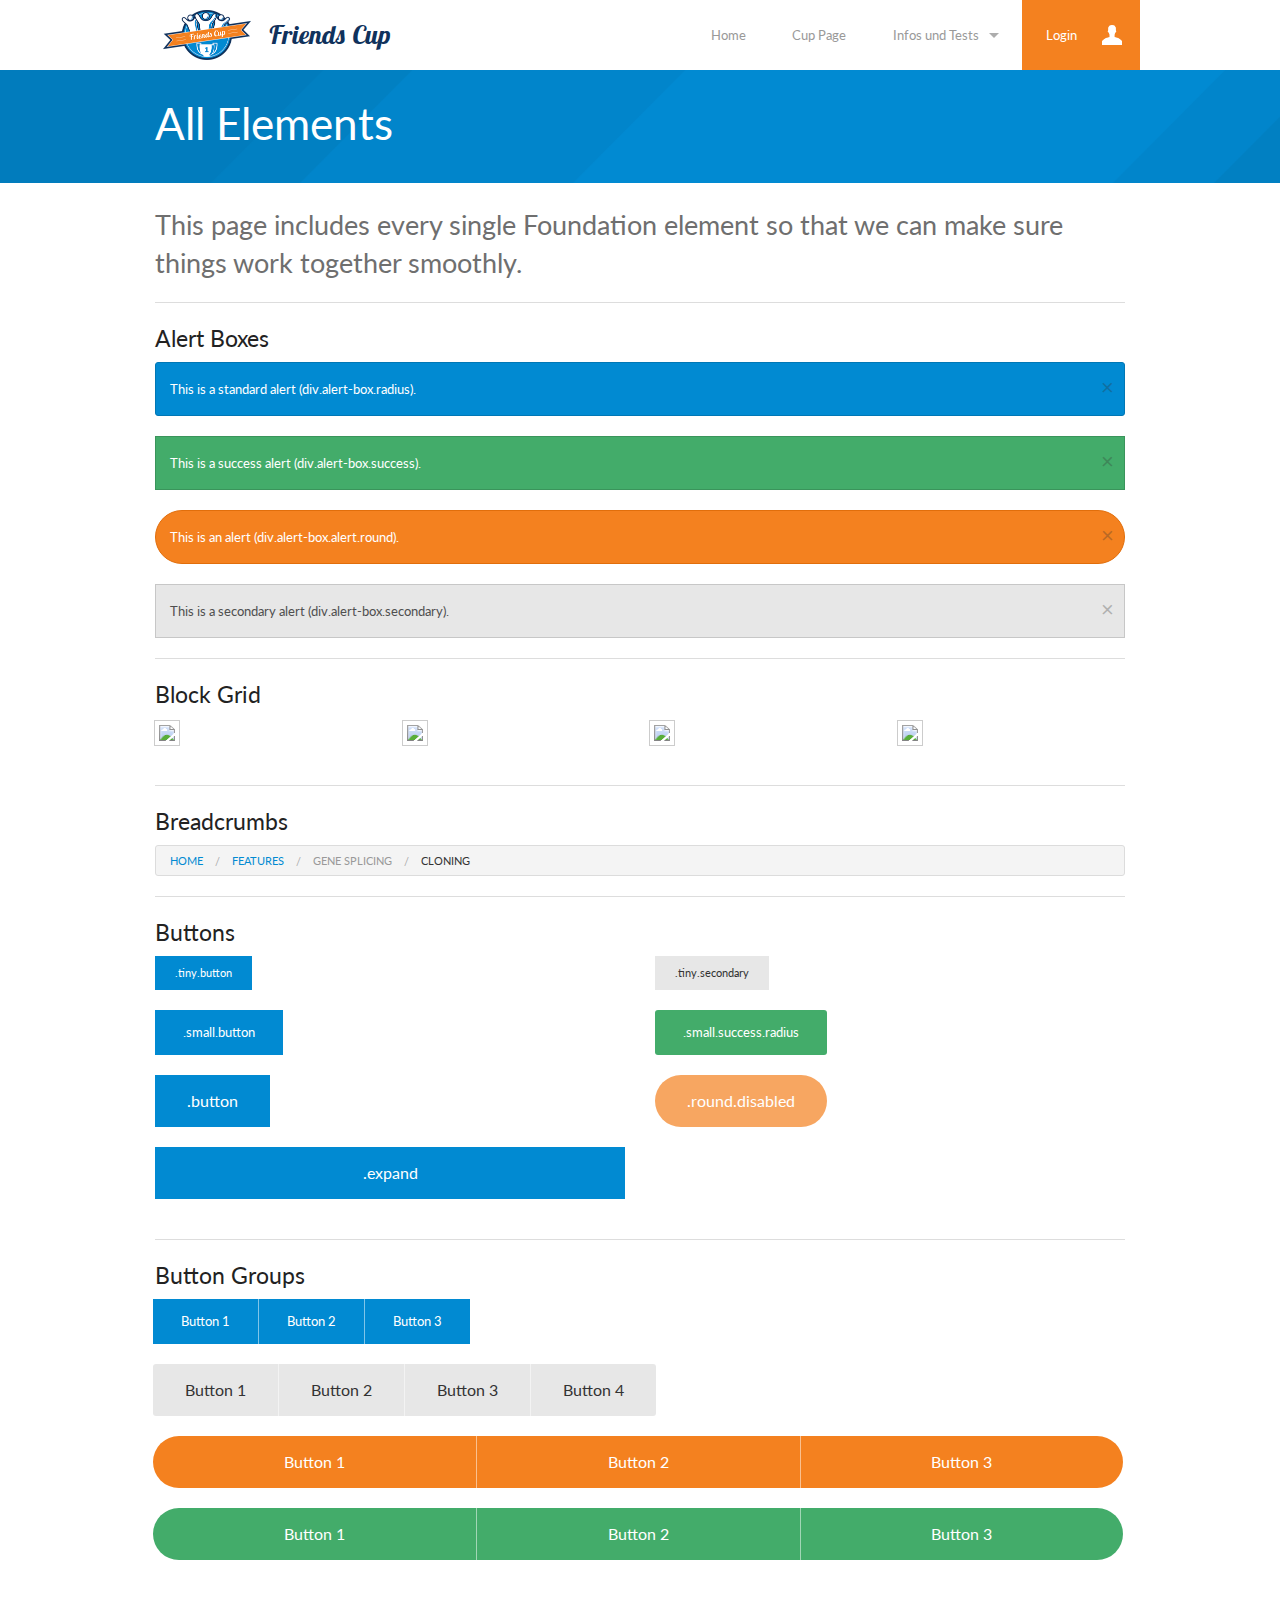
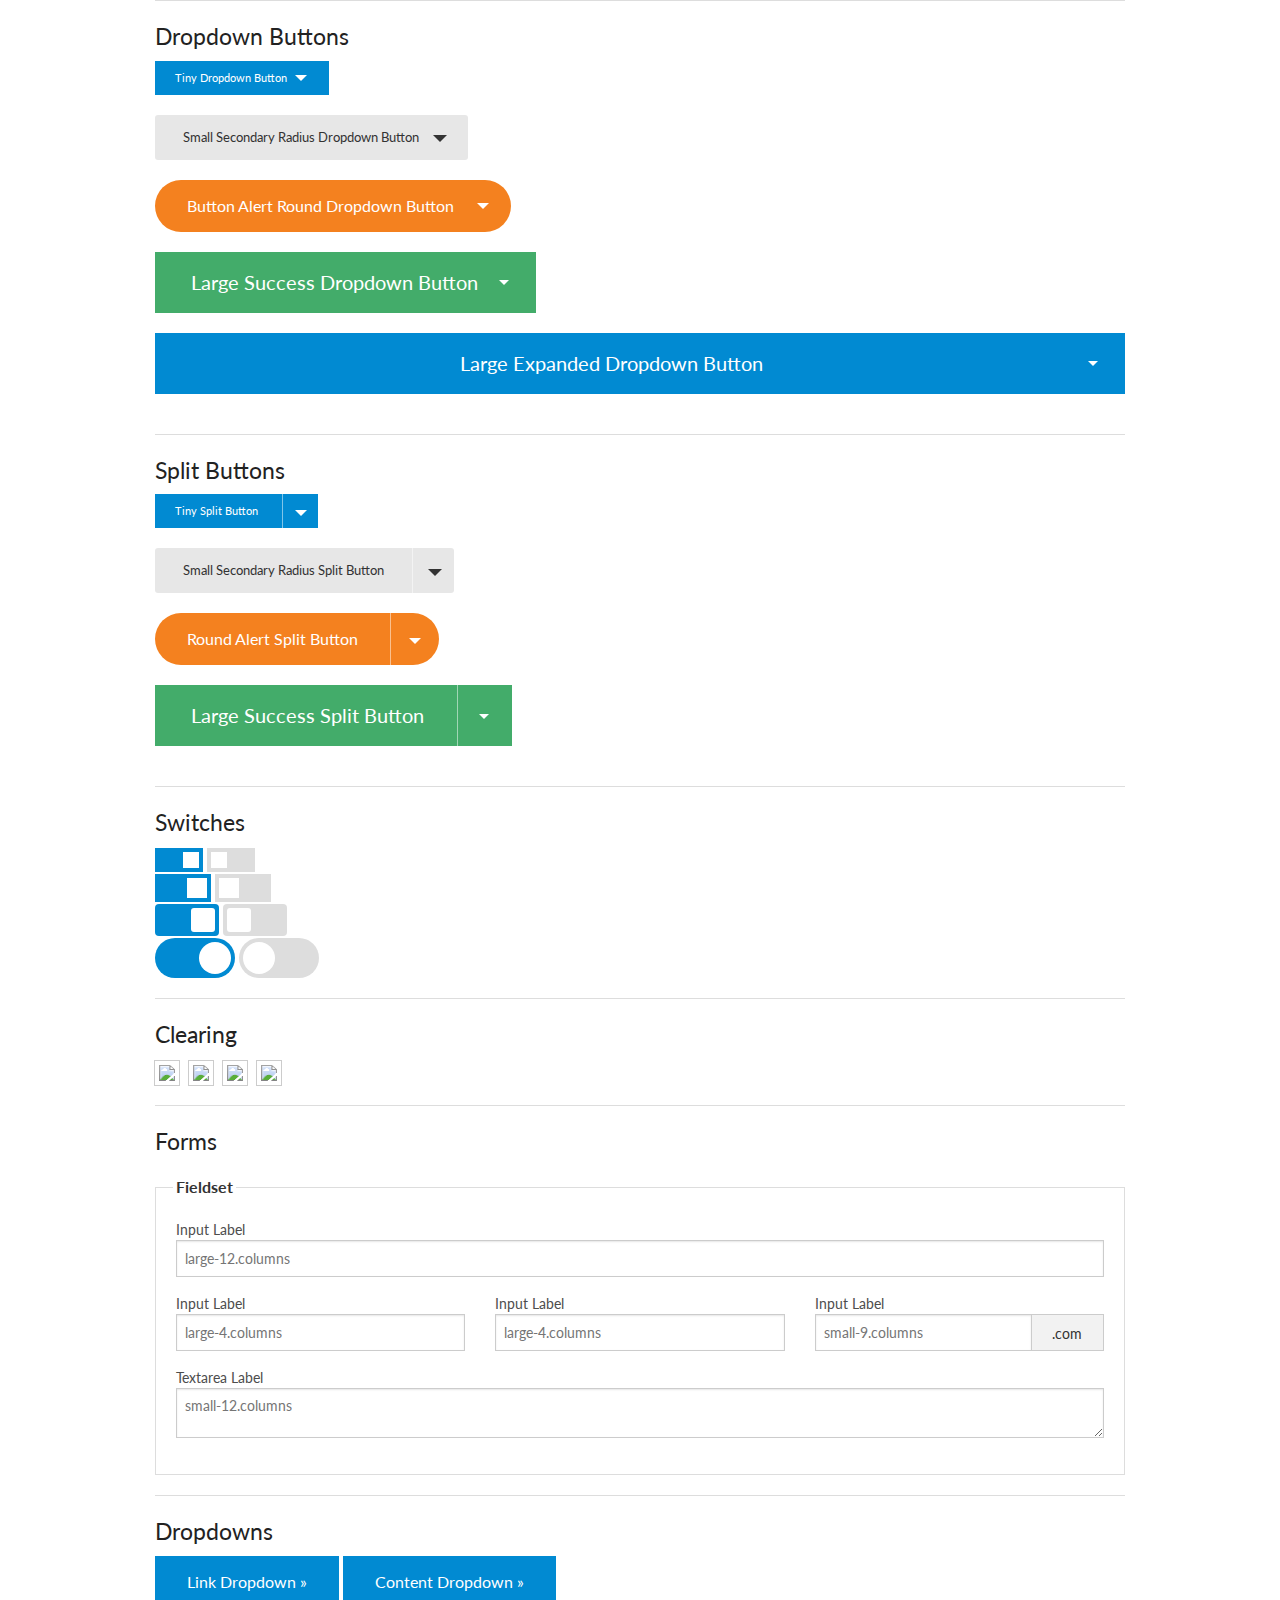
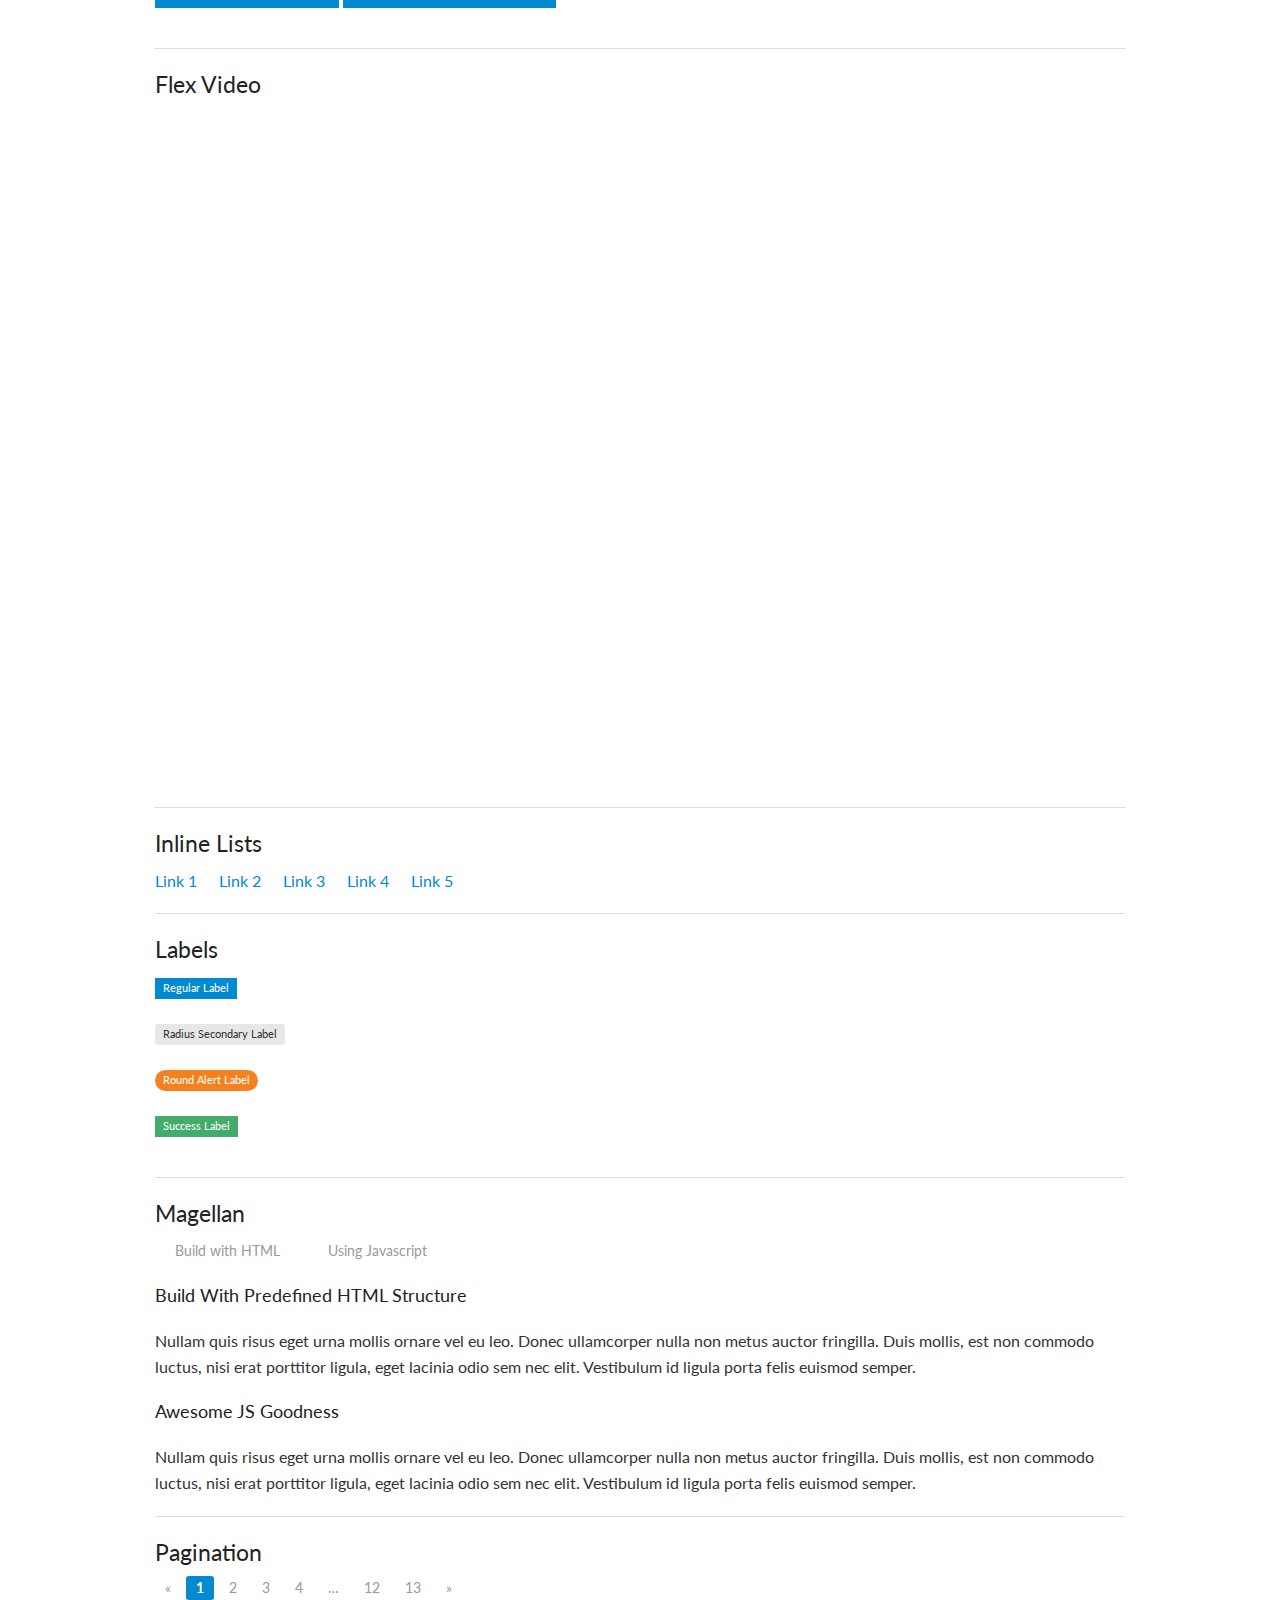
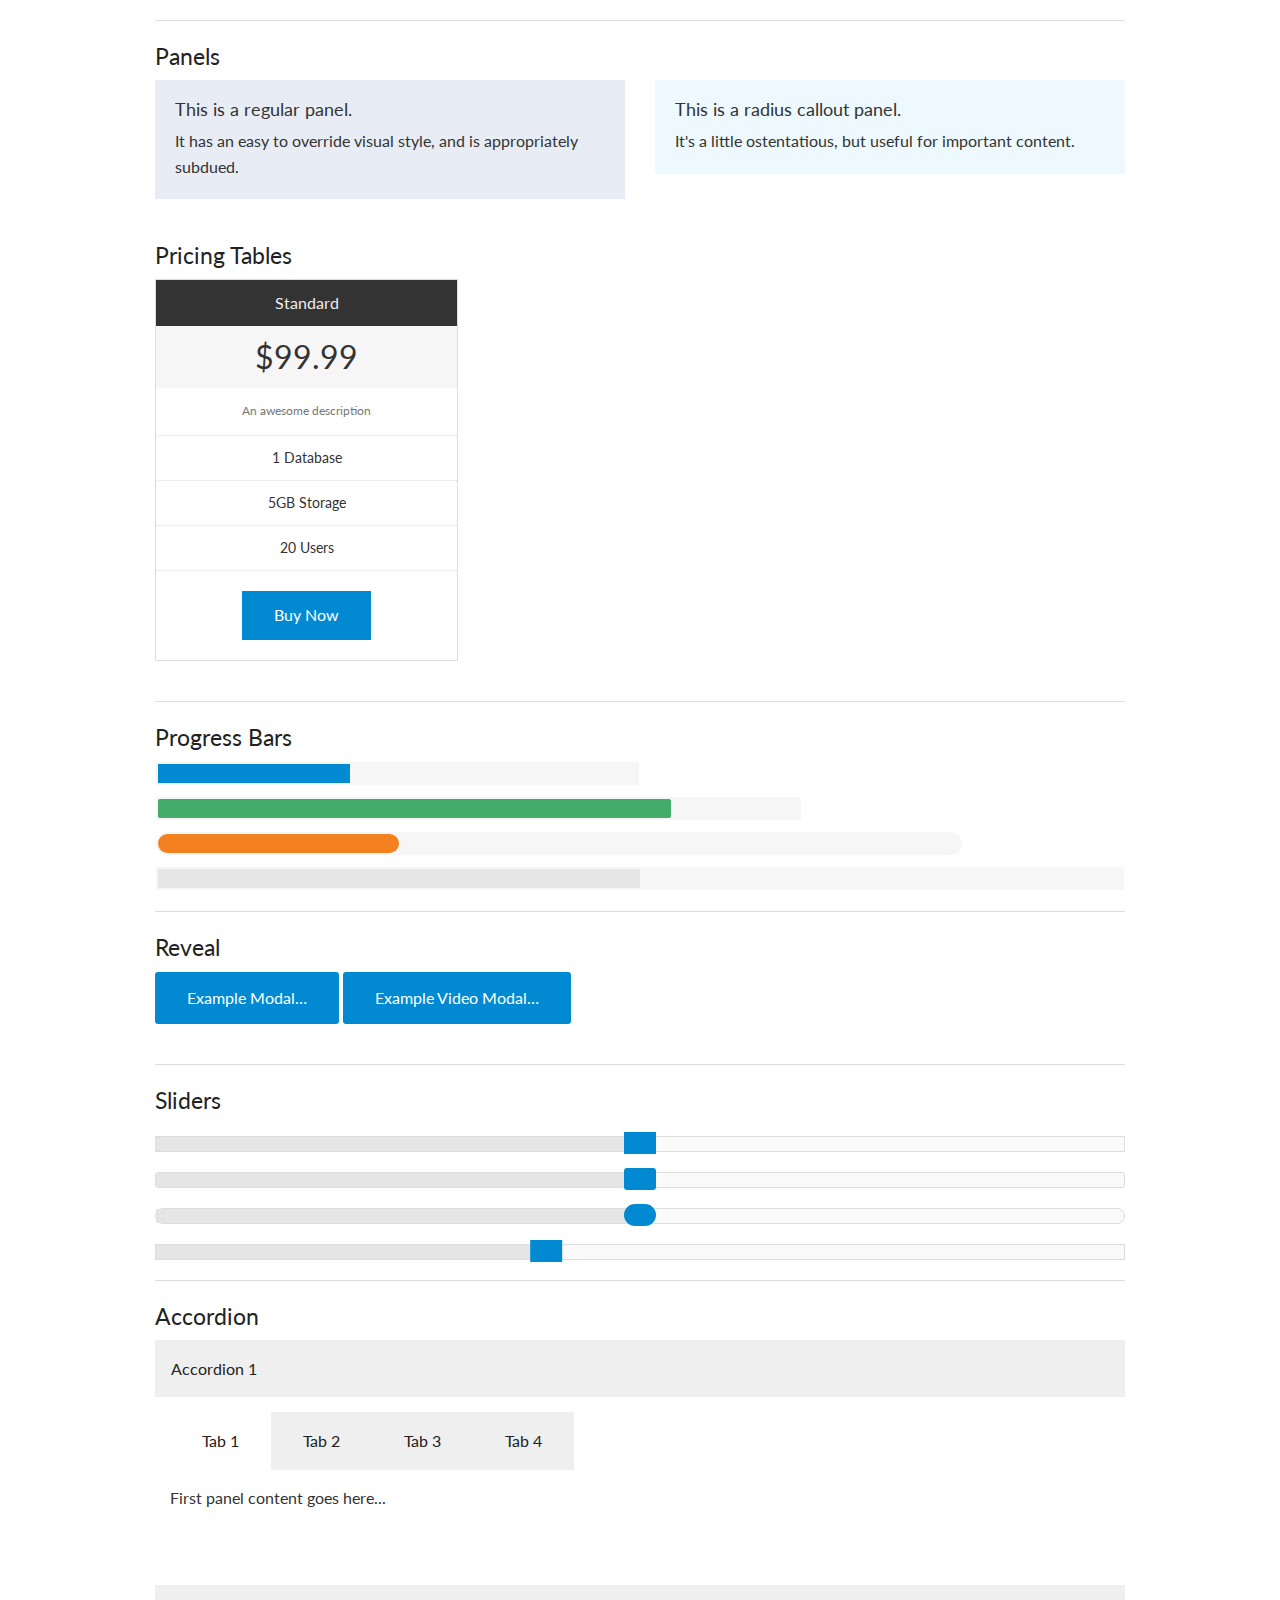
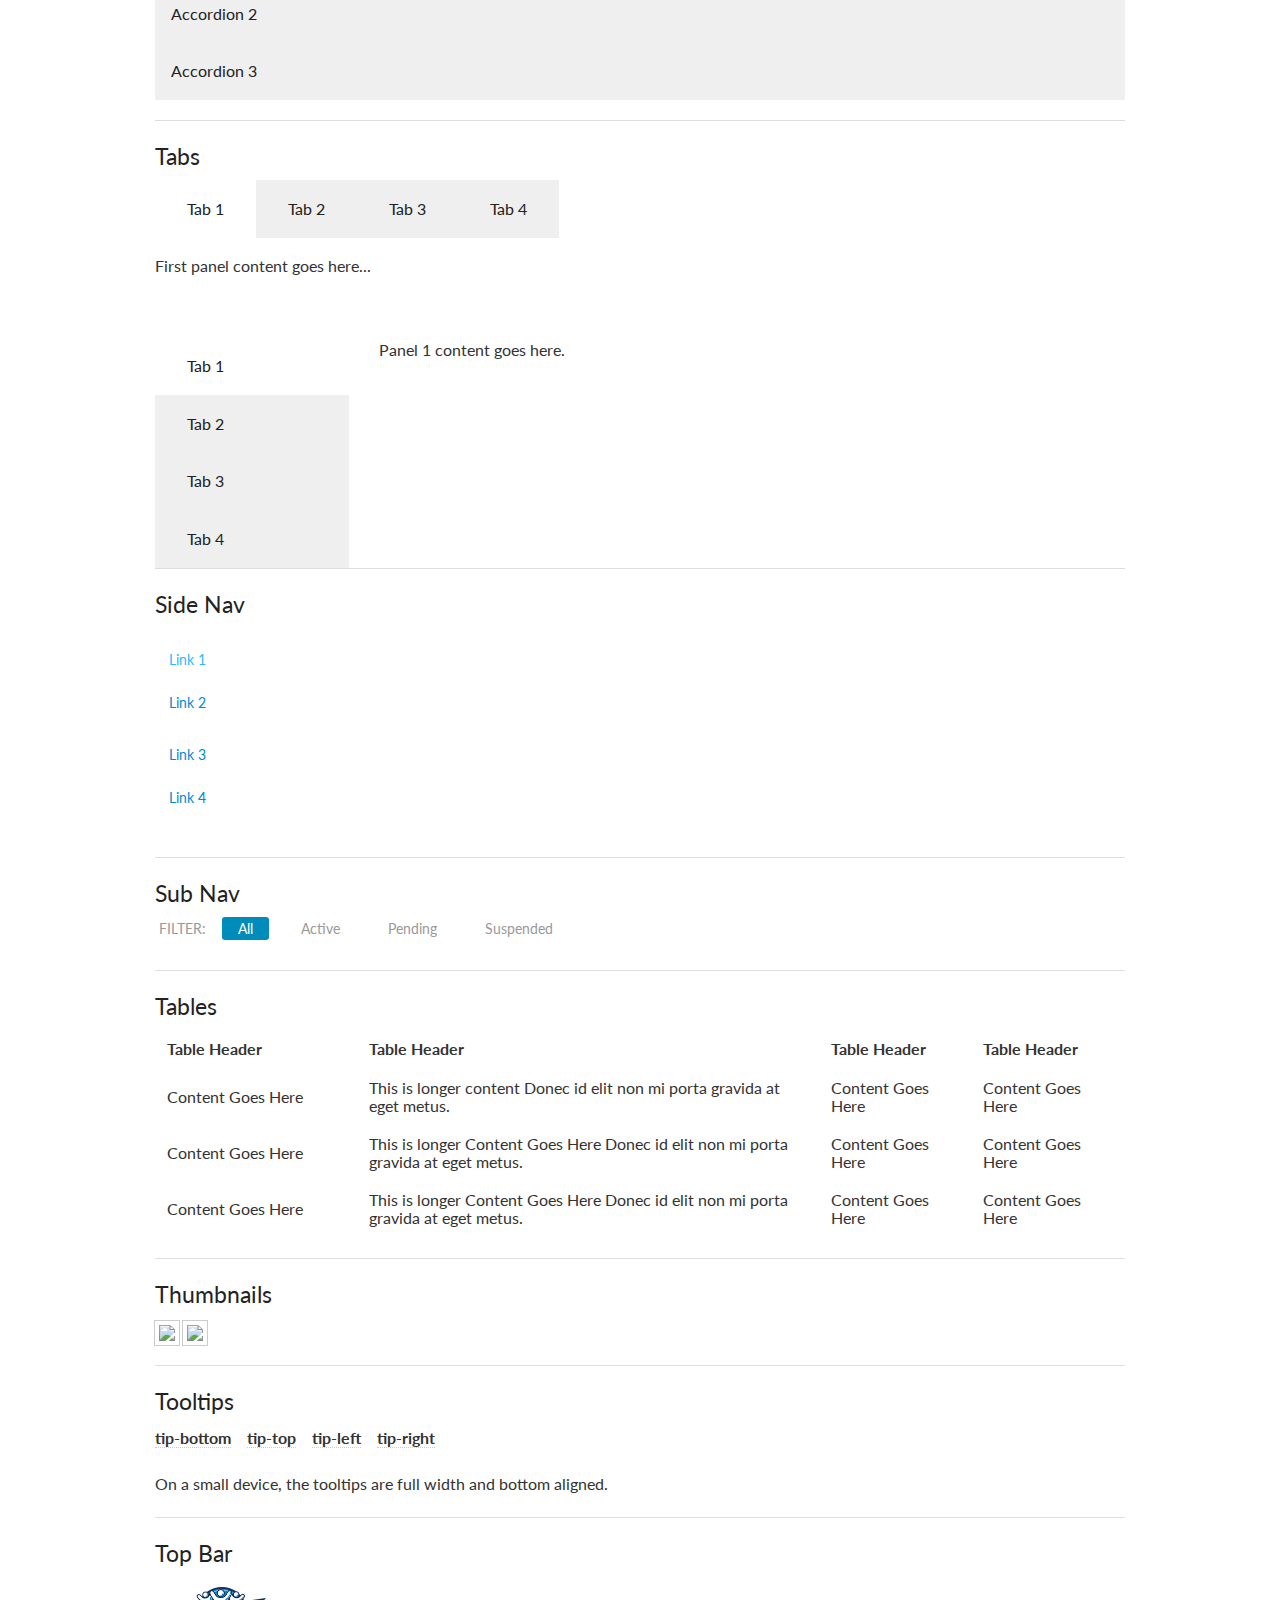
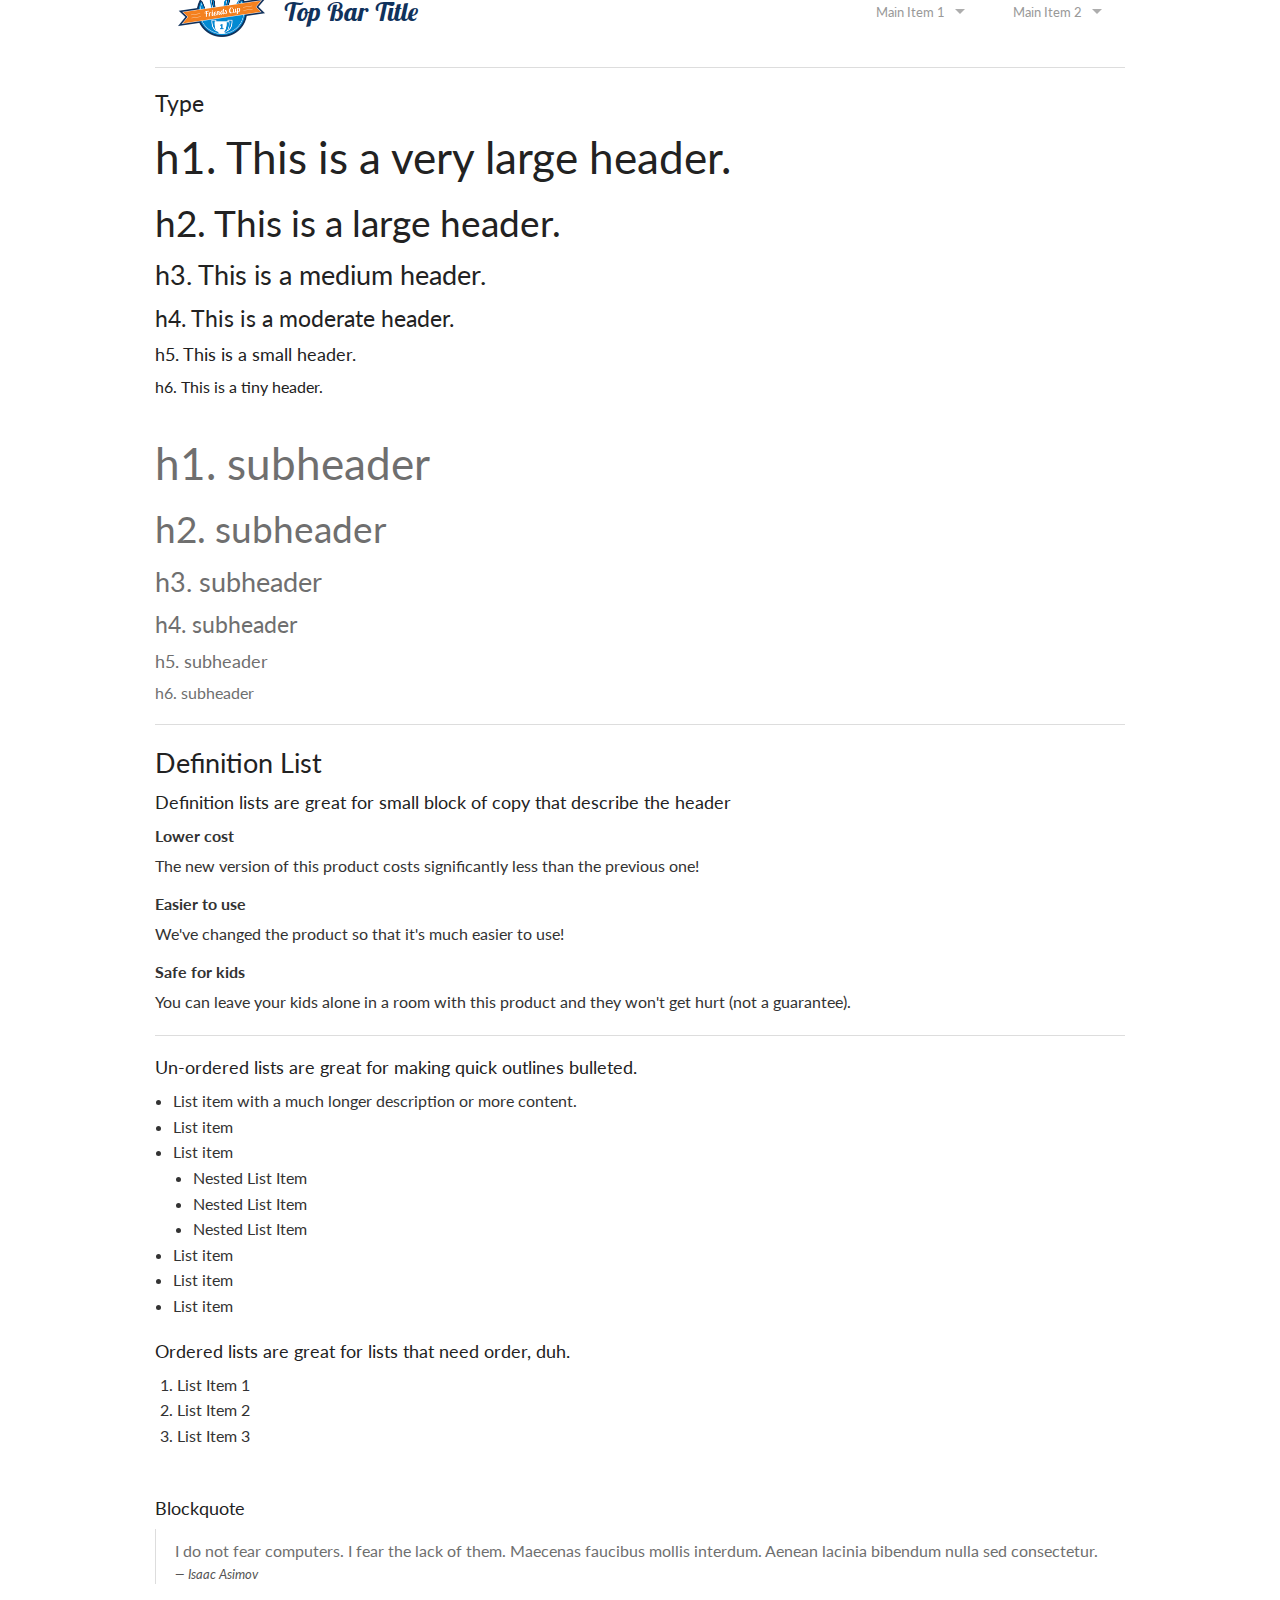
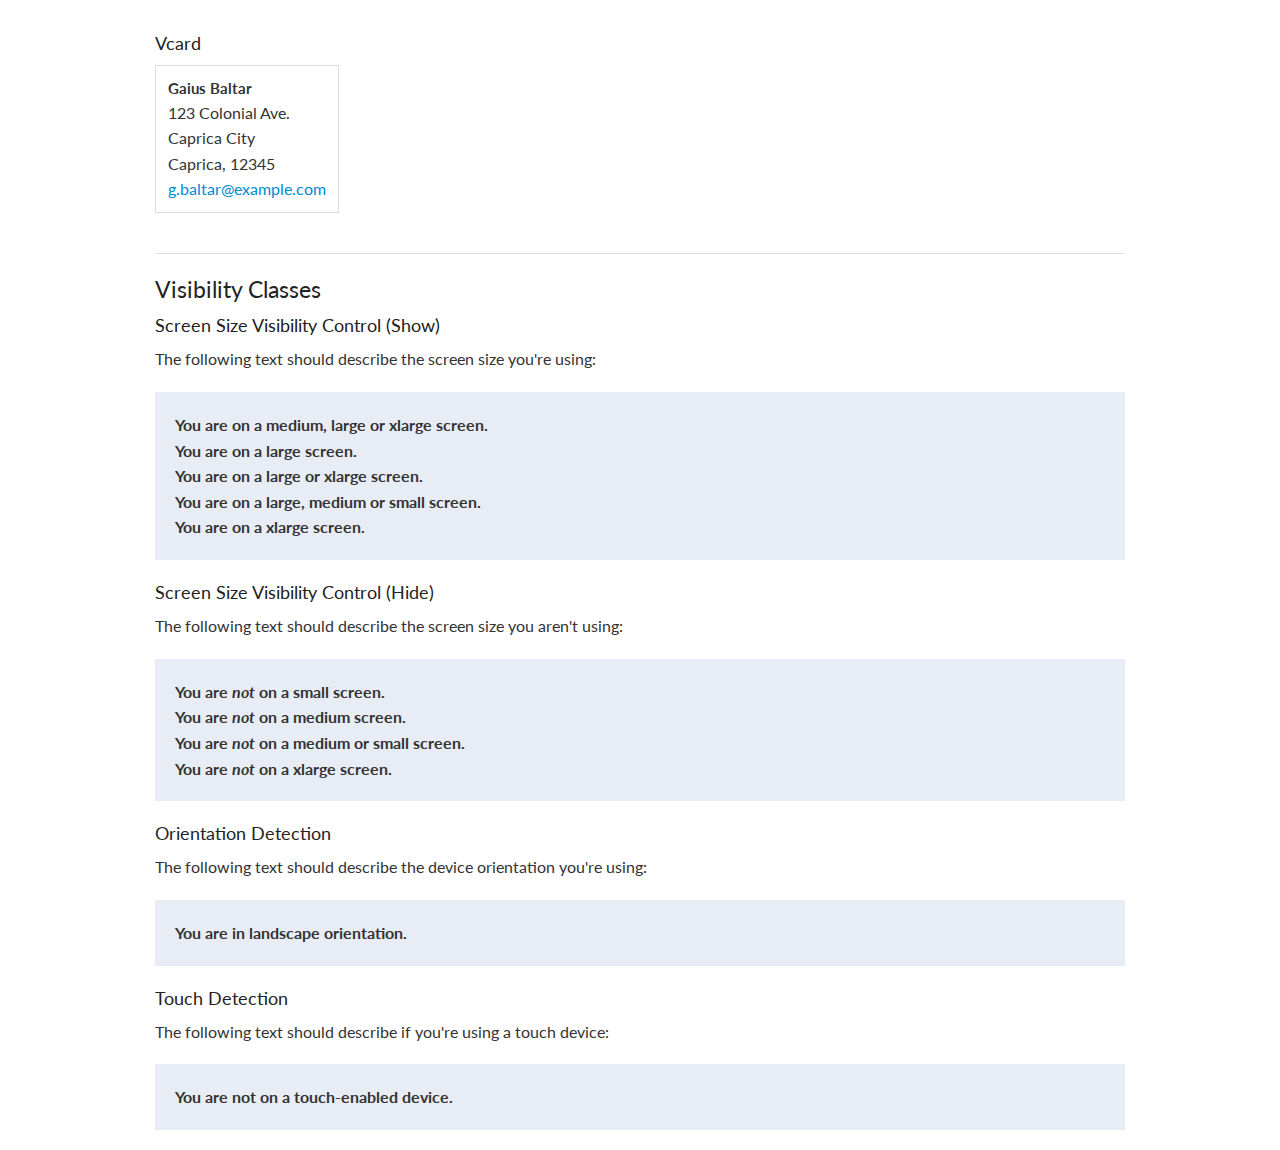
==== commit 2586640a: "Cup Page Table, Cup Admin" ====
--- a/Foundation Sass/all-elements.html
+++ b/Foundation Sass/all-elements.html
@@ -998,7 +998,6 @@
     <script src="bower_components/jquery/dist/jquery.min.js"></script>
     <script src="bower_components/fastclick/lib/fastclick.js"></script>
     <script src="bower_components/foundation/js/foundation.min.js"></script>
-    <script src="js/fittext.js"></script>
     <script src="js/enquire.js"></script>
     <script src="js/jquery.modal.js"></script>
     <script src="js/jquery.mousewheel.js"></script>
--- a/Foundation Sass/css/app.css
+++ b/Foundation Sass/css/app.css
@@ -6129,7 +6129,7 @@
 
 /* line 131, ../bower_components/foundation/scss/foundation/components/_tables.scss */
 table {
-  background: #e8edf5;
+  background: white;
   margin-bottom: 1.25rem;
   border: solid 0px #dddddd;
   table-layout: fixed;
@@ -6138,40 +6138,40 @@
 /* line 69, ../bower_components/foundation/scss/foundation/components/_tables.scss */
 table caption {
   background: transparent;
-  color: #222222;
+  color: #333333;
   font-size: 1rem;
   font-weight: bold;
 }
 /* line 78, ../bower_components/foundation/scss/foundation/components/_tables.scss */
 table thead {
-  background: whitesmoke;
+  background: white;
 }
 /* line 83, ../bower_components/foundation/scss/foundation/components/_tables.scss */
 table thead tr th,
 table thead tr td {
   padding: 0.5rem 0.625rem 0.625rem;
-  font-size: 0.875rem;
+  font-size: 1rem;
   font-weight: bold;
-  color: #222222;
+  color: #333333;
 }
 /* line 92, ../bower_components/foundation/scss/foundation/components/_tables.scss */
 table tfoot {
-  background: whitesmoke;
+  background: white;
 }
 /* line 97, ../bower_components/foundation/scss/foundation/components/_tables.scss */
 table tfoot tr th,
 table tfoot tr td {
   padding: 0.5rem 0.625rem 0.625rem;
-  font-size: 0.875rem;
+  font-size: 1rem;
   font-weight: bold;
-  color: #222222;
+  color: #333333;
 }
 /* line 108, ../bower_components/foundation/scss/foundation/components/_tables.scss */
 table tr th,
 table tr td {
   padding: 0.5625rem 0.625rem;
-  font-size: 0.875rem;
-  color: #222222;
+  font-size: 1rem;
+  color: #333333;
   text-align: left;
 }
 /* line 117, ../bower_components/foundation/scss/foundation/components/_tables.scss */
@@ -9340,6 +9340,216 @@
     top: 6.5625rem;
   }
 }
+/* line 8, ../scss/_footable.scss */
+.footable {
+  border-collapse: separate;
+  border-spacing: 0;
+  border: 3px solid #018ad2;
+  background: white;
+}
+/* line 15, ../scss/_footable.scss */
+.footable > tbody img {
+  vertical-align: middle;
+}
+/* line 19, ../scss/_footable.scss */
+.footable > tbody > tr:hover:not(.footable-row-detail) {
+  background: #e8edf5;
+}
+/* line 22, ../scss/_footable.scss */
+.footable > tbody > tr:last-child > td {
+  border-bottom: none;
+}
+/* line 25, ../scss/_footable.scss */
+.footable > tbody > tr > td {
+  border-top: 1px solid #e8edf5;
+  padding: 10px;
+  text-align: left;
+  border-left: none;
+}
+/* line 30, ../scss/_footable.scss */
+.footable > tbody > tr > td.footable-row-detail-cell {
+  border-left: none;
+}
+/* line 33, ../scss/_footable.scss */
+.footable > tbody > tr > td.footable-first-column {
+  border-left: none;
+  white-space: nowrap;
+}
+/* line 37, ../scss/_footable.scss */
+.footable > tbody > tr > td.footable-first-column .user-img {
+  height: 50px;
+  width: 50px;
+  -o-border-radius: 50%;
+  border-radius: 50%;
+  margin-right: 10px;
+}
+/* line 44, ../scss/_footable.scss */
+.footable > tbody > tr > td:nth-child(2) {
+  text-align: right;
+}
+/* line 51, ../scss/_footable.scss */
+.footable > thead > tr > th {
+  -webkit-user-select: none;
+  -moz-user-select: none;
+  -ms-user-select: none;
+      user-select: none;
+  padding: 10px;
+  text-align: left;
+  background-color: #018ad2;
+  border: 1px solid #018ad2;
+  color: #fff;
+  border-top: none;
+  border-left: none;
+  font-weight: normal;
+}
+/* line 61, ../scss/_footable.scss */
+.footable > thead > tr > th.footable-first-column {
+  border-left: none;
+}
+/* line 64, ../scss/_footable.scss */
+.footable > thead > tr > th.footable-sortable:hover {
+  cursor: pointer;
+}
+/* line 67, ../scss/_footable.scss */
+.footable > thead > tr > th.footable-sorted > span.footable-sort-indicator:before {
+  content: "\f0de";
+}
+/* line 70, ../scss/_footable.scss */
+.footable > thead > tr > th.footable-sorted-desc > span.footable-sort-indicator:before {
+  content: "\f0dd";
+}
+/* line 73, ../scss/_footable.scss */
+.footable > thead > tr > th > span.footable-sort-indicator {
+  display: inline-block;
+  font-family: FontAwesome;
+  speak: none;
+  font-style: normal;
+  font-weight: normal;
+  font-variant: normal;
+  text-transform: none;
+  padding-left: 5px;
+}
+/* line 82, ../scss/_footable.scss */
+.footable > thead > tr > th > span.footable-sort-indicator:before {
+  content: "\f0dc";
+}
+/* line 86, ../scss/_footable.scss */
+.footable > thead > tr > th:nth-child(2) {
+  text-align: right;
+}
+/* line 90, ../scss/_footable.scss */
+.footable > thead > tr > td {
+  background-color: #018ad2;
+  border: 1px solid #018ad2;
+  color: #fff;
+  border-top: none;
+  border-left: none;
+  font-weight: normal;
+}
+/* line 97, ../scss/_footable.scss */
+.footable > thead > tr > td.footable-first-column {
+  border-left: none;
+}
+/* line 103, ../scss/_footable.scss */
+.footable > tfoot > tr > th {
+  background-color: #018ad2;
+  border: 1px solid #018ad2;
+  color: #fff;
+  border-top: none;
+  border-left: none;
+  padding: 5px;
+}
+/* line 111, ../scss/_footable.scss */
+.footable > tfoot > tr > td {
+  background-color: #018ad2;
+  border: 1px solid #018ad2;
+  color: #fff;
+  border-top: none;
+  border-left: none;
+  padding: 5px;
+}
+/* line 123, ../scss/_footable.scss */
+.footable.breakpoint > tbody > tr.footable-row-detail {
+  background: #eeeeee;
+}
+/* line 126, ../scss/_footable.scss */
+.footable.breakpoint > tbody > tr.footable-detail-show > td {
+  border-bottom: none;
+}
+/* line 128, ../scss/_footable.scss */
+.footable.breakpoint > tbody > tr.footable-detail-show > td > span.footable-toggle:before {
+  content: "\f078";
+}
+/* line 132, ../scss/_footable.scss */
+.footable.breakpoint > tbody > tr:hover:not(.footable-row-detail) {
+  cursor: pointer;
+}
+/* line 136, ../scss/_footable.scss */
+.footable.breakpoint > tbody > tr > td.footable-cell-detail {
+  background: #eeeeee;
+  border-top: none;
+}
+/* line 140, ../scss/_footable.scss */
+.footable.breakpoint > tbody > tr > td.footable-row-detail-cell {
+  background: #fff;
+}
+/* line 143, ../scss/_footable.scss */
+.footable.breakpoint > tbody > tr > td > span.footable-toggle {
+  display: inline-block;
+  font-family: FontAwesome;
+  speak: none;
+  font-style: normal;
+  font-weight: normal;
+  font-variant: normal;
+  text-transform: none;
+  width: 20px;
+  font-size: 14px;
+  color: #888888;
+}
+/* line 154, ../scss/_footable.scss */
+.footable.breakpoint > tbody > tr > td > span.footable-toggle:before {
+  content: "\f054";
+}
+/* line 160, ../scss/_footable.scss */
+.footable.breakpoint.toggle-medium > tbody > tr > td > span.footable-toggle {
+  font-size: 18px;
+}
+/* line 163, ../scss/_footable.scss */
+.footable.breakpoint.toggle-large > tbody > tr > td > span.footable-toggle {
+  font-size: 24px;
+}
+
+/* line 168, ../scss/_footable.scss */
+.footable-row-detail-inner {
+  display: table;
+}
+
+/* line 171, ../scss/_footable.scss */
+.footable-row-detail-row {
+  display: table-row;
+  line-height: 1.5em;
+}
+
+/* line 175, ../scss/_footable.scss */
+.footable-row-detail-group {
+  display: block;
+  line-height: 2em;
+  font-size: 1.2em;
+  font-weight: bold;
+}
+
+/* line 181, ../scss/_footable.scss */
+.footable-row-detail-name {
+  display: table-cell;
+  font-weight: bold;
+  padding-right: 0.5em;
+}
+
+/* line 186, ../scss/_footable.scss */
+.footable-row-detail-value {
+  display: table-cell;
+}
+
 @media only screen and (max-width: 40em) {
   /* line 9, ../scss/_cup-page.scss */
   .cup-header-panel {
@@ -9369,14 +9579,19 @@
   .cup-header-right img {
     width: 100%;
   }
+
+  /* line 33, ../scss/_cup-page.scss */
+  .cup-header-admin {
+    display: none;
+  }
 }
 @media only screen and (min-width: 40.063em) {
-  /* line 35, ../scss/_cup-page.scss */
+  /* line 39, ../scss/_cup-page.scss */
   .cup-header-panel {
     padding: 0;
   }
 
-  /* line 39, ../scss/_cup-page.scss */
+  /* line 43, ../scss/_cup-page.scss */
   .cup-header-panel > .row {
     display: -webkit-box;
     display: -webkit-flex;
@@ -9388,7 +9603,7 @@
             align-items: stretch;
   }
 
-  /* line 44, ../scss/_cup-page.scss */
+  /* line 48, ../scss/_cup-page.scss */
   .cup-header-left {
     display: -webkit-box;
     display: -webkit-flex;
@@ -9404,12 +9619,12 @@
             justify-content: center;
   }
 
-  /* line 50, ../scss/_cup-page.scss */
+  /* line 54, ../scss/_cup-page.scss */
   .flex-center {
     width: 100%;
   }
 
-  /* line 54, ../scss/_cup-page.scss */
+  /* line 58, ../scss/_cup-page.scss */
   .cup-header-left .flex-center > h3 {
     background-color: #f4811f;
     padding: 0 20px;
@@ -9421,7 +9636,7 @@
     white-space: nowrap;
   }
 
-  /* line 65, ../scss/_cup-page.scss */
+  /* line 69, ../scss/_cup-page.scss */
   .cup-header-left .flex-center > h3:after {
     content: "";
     display: block;
@@ -9433,7 +9648,7 @@
     border-left: 35px solid #f4811f;
   }
 
-  /* line 77, ../scss/_cup-page.scss */
+  /* line 81, ../scss/_cup-page.scss */
   .cup-header-left .flex-center > h3:before {
     content: "";
     display: block;
@@ -9445,23 +9660,23 @@
     border-left: 35px solid #f4811f;
   }
 
-  /* line 88, ../scss/_cup-page.scss */
+  /* line 92, ../scss/_cup-page.scss */
   .cup-header-left .flex-center > p {
     text-align: center;
     color: #fff;
     margin: 0.9375rem 35px 0.9375rem 0;
   }
 
-  /* line 94, ../scss/_cup-page.scss */
+  /* line 98, ../scss/_cup-page.scss */
   .cup-header-right {
     padding: 0;
     overflow: hidden;
   }
-  /* line 98, ../scss/_cup-page.scss */
+  /* line 102, ../scss/_cup-page.scss */
   .cup-header-right img {
     width: 100%;
   }
-  /* line 102, ../scss/_cup-page.scss */
+  /* line 106, ../scss/_cup-page.scss */
   .cup-header-right div {
     position: absolute;
     bottom: -30px;
@@ -9473,7 +9688,7 @@
     -webkit-transition: opacity 0.2s ease, bottom 0.2s ease;
     transition: opacity 0.2s ease, bottom 0.2s ease;
   }
-  /* line 111, ../scss/_cup-page.scss */
+  /* line 115, ../scss/_cup-page.scss */
   .cup-header-right div p {
     position: relative;
     top: 20px;
@@ -9485,13 +9700,13 @@
     -webkit-transition: opacity 0.2s ease, top 0.2s ease;
     transition: opacity 0.2s ease, top 0.2s ease;
   }
-  /* line 123, ../scss/_cup-page.scss */
+  /* line 127, ../scss/_cup-page.scss */
   .cup-header-right:hover div {
     bottom: 0;
     filter: progid:DXImageTransform.Microsoft.Alpha(Opacity=100);
     opacity: 1;
   }
-  /* line 127, ../scss/_cup-page.scss */
+  /* line 131, ../scss/_cup-page.scss */
   .cup-header-right:hover div p {
     top: 0;
     filter: progid:DXImageTransform.Microsoft.Alpha(Opacity=100);
@@ -9500,32 +9715,39 @@
     transition-delay: 0.1s;
   }
 
-  /* line 138, ../scss/_cup-page.scss */
+  /* line 140, ../scss/_cup-page.scss */
+  .cup-header-admin {
+    display: none;
+  }
+
+  /* line 146, ../scss/_cup-page.scss */
   .cup-header-right.touch div {
     bottom: 0;
     filter: progid:DXImageTransform.Microsoft.Alpha(Opacity=100);
     opacity: 1;
   }
-  /* line 142, ../scss/_cup-page.scss */
+  /* line 150, ../scss/_cup-page.scss */
   .cup-header-right.touch div p {
     top: 0;
     filter: progid:DXImageTransform.Microsoft.Alpha(Opacity=100);
     opacity: 1;
   }
 }
-@media only screen and (min-width: 64.063em) {
-  /* line 151, ../scss/_cup-page.scss */
+@media only screen and (min-width: 56.25em) {
+  /* min-width 900px */
+  /* line 159, ../scss/_cup-page.scss */
   .cup-header-admin {
+    display: block;
     text-align: center;
     margin: 0.9375rem 35px 0.9375rem 0;
   }
 
-  /* line 156, ../scss/_cup-page.scss */
+  /* line 165, ../scss/_cup-page.scss */
   .cup-header-left hr {
     border-color: #fff;
   }
 
-  /* line 160, ../scss/_cup-page.scss */
+  /* line 169, ../scss/_cup-page.scss */
   .cup-header-admin img {
     height: 70px;
     width: 70px;
@@ -9533,24 +9755,24 @@
     border-radius: 50%;
   }
 
-  /* line 166, ../scss/_cup-page.scss */
+  /* line 175, ../scss/_cup-page.scss */
   .cup-header-admin p {
     color: #fff;
     font-size: 1.3rem;
   }
 
-  /* line 171, ../scss/_cup-page.scss */
+  /* line 180, ../scss/_cup-page.scss */
   .cup-header-admin p strong {
     margin: 0 0.625rem;
   }
 
-  /* line 175, ../scss/_cup-page.scss */
+  /* line 184, ../scss/_cup-page.scss */
   .cup-header-admin p span {
     font-size: 1rem;
   }
 }
 @media only screen and (max-width: 40em) {
-  /* line 185, ../scss/_cup-page.scss */
+  /* line 194, ../scss/_cup-page.scss */
   .cup-section {
     width: 90%;
     margin: 0 5% 1.875rem 5%;
@@ -9559,36 +9781,36 @@
   }
 }
 @media only screen and (min-width: 40.063em) {
-  /* line 194, ../scss/_cup-page.scss */
+  /* line 203, ../scss/_cup-page.scss */
   .cup-section {
     margin: 0 auto 1.875rem auto;
   }
 }
-/* line 203, ../scss/_cup-page.scss */
+/* line 212, ../scss/_cup-page.scss */
 .section-header {
   font-weight: bold;
   border-bottom: 1px solid #bbb;
   padding: 0 0 0.1875rem 0;
   margin: 1.25rem 0 2.5rem 0;
 }
-/* line 209, ../scss/_cup-page.scss */
+/* line 218, ../scss/_cup-page.scss */
 .section-header a {
   color: #333333;
   -webkit-transition: color 0.2s ease;
   transition: color 0.2s ease;
 }
-/* line 213, ../scss/_cup-page.scss */
+/* line 222, ../scss/_cup-page.scss */
 .section-header a:hover {
   color: #018ad2;
 }
 
-/* line 219, ../scss/_cup-page.scss */
+/* line 228, ../scss/_cup-page.scss */
 .section-modal .section-header {
   margin: 0 0 2.5rem 0;
 }
 
 @media only screen {
-  /* line 228, ../scss/_cup-page.scss */
+  /* line 237, ../scss/_cup-page.scss */
   .section-modal {
     display: none;
     max-width: none;
@@ -9599,35 +9821,35 @@
   }
 }
 @media only screen and (min-width: 40.063em) {
-  /* line 239, ../scss/_cup-page.scss */
+  /* line 248, ../scss/_cup-page.scss */
   .section-modal {
     background-color: #fff;
   }
 }
-/* line 349, ../scss/_cup-page.scss */
+/* line 358, ../scss/_cup-page.scss */
 .ch-compressed {
   position: relative;
   overflow: hidden;
 }
-/* line 254, ../scss/_cup-page.scss */
+/* line 263, ../scss/_cup-page.scss */
 .ch-compressed .ch-active {
   position: relative;
   width: 10.625rem;
 }
-/* line 259, ../scss/_cup-page.scss */
+/* line 268, ../scss/_cup-page.scss */
 .ch-compressed .ch-active a .ch-active-color-holder {
   background-color: #f4811f;
   height: 13.4375rem;
   position: relative;
 }
-/* line 264, ../scss/_cup-page.scss */
+/* line 273, ../scss/_cup-page.scss */
 .ch-compressed .ch-active a .ch-active-color-holder .ch-icon {
   position: absolute;
   right: 0;
   width: 1.875rem;
   text-align: center;
 }
-/* line 271, ../scss/_cup-page.scss */
+/* line 280, ../scss/_cup-page.scss */
 .ch-compressed .ch-active a .ch-active-color-holder .ch-name {
   color: #fff;
   margin: 0;
@@ -9638,20 +9860,20 @@
   text-overflow: ellipsis;
   position: relative;
 }
-/* line 282, ../scss/_cup-page.scss */
+/* line 291, ../scss/_cup-page.scss */
 .ch-compressed .ch-active a .ch-active-color-holder .ch-image {
   height: 10.625rem;
   width: 10.625rem;
   overflow: hidden;
 }
-/* line 287, ../scss/_cup-page.scss */
+/* line 296, ../scss/_cup-page.scss */
 .ch-compressed .ch-active a .ch-active-color-holder .ch-image > img {
   height: inherit;
   width: inherit;
   -webkit-transition: -webkit-transform 0.2s ease;
   transition: transform 0.2s ease;
 }
-/* line 294, ../scss/_cup-page.scss */
+/* line 303, ../scss/_cup-page.scss */
 .ch-compressed .ch-active a .ch-active-color-holder .ch-winner {
   position: absolute;
   bottom: 0.9375rem;
@@ -9666,7 +9888,7 @@
   white-space: nowrap;
   text-overflow: ellipsis;
 }
-/* line 309, ../scss/_cup-page.scss */
+/* line 318, ../scss/_cup-page.scss */
 .ch-compressed .ch-active a .ch-active-color-holder:after {
   content: "";
   display: block;
@@ -9678,20 +9900,20 @@
   border: 0.9375rem solid transparent;
   border-top: 0.9375rem solid #f4811f;
 }
-/* line 322, ../scss/_cup-page.scss */
+/* line 331, ../scss/_cup-page.scss */
 .ch-compressed .ch-active a .ch-date {
   font-weight: bold;
   text-align: center;
   padding-top: 1.25rem;
   color: #333333;
 }
-/* line 330, ../scss/_cup-page.scss */
+/* line 339, ../scss/_cup-page.scss */
 .ch-compressed .ch-active a:hover .ch-active-color-holder .ch-image > img {
   -webkit-transform: scale(1.1);
   -ms-transform: scale(1.1);
   transform: scale(1.1);
 }
-/* line 336, ../scss/_cup-page.scss */
+/* line 345, ../scss/_cup-page.scss */
 .ch-compressed .ch-active:before {
   content: "";
   display: block;
@@ -9702,36 +9924,36 @@
   height: 0.9375rem;
   background-color: #ccc;
 }
-/* line 355, ../scss/_cup-page.scss */
+/* line 364, ../scss/_cup-page.scss */
 .ch-compressed .ch-active {
   margin: 0 auto;
 }
-/* line 359, ../scss/_cup-page.scss */
+/* line 368, ../scss/_cup-page.scss */
 .ch-compressed .ch-left-container {
   position: absolute;
   top: 0;
   right: 50%;
   margin-right: 5.3125rem;
 }
-/* line 254, ../scss/_cup-page.scss */
+/* line 263, ../scss/_cup-page.scss */
 .ch-compressed .ch-left-container .ch-finished {
   position: relative;
   width: 10.625rem;
 }
-/* line 259, ../scss/_cup-page.scss */
+/* line 268, ../scss/_cup-page.scss */
 .ch-compressed .ch-left-container .ch-finished a .ch-finished-color-holder {
   background-color: #018ad2;
   height: 13.4375rem;
   position: relative;
 }
-/* line 264, ../scss/_cup-page.scss */
+/* line 273, ../scss/_cup-page.scss */
 .ch-compressed .ch-left-container .ch-finished a .ch-finished-color-holder .ch-icon {
   position: absolute;
   right: 0;
   width: 1.875rem;
   text-align: center;
 }
-/* line 271, ../scss/_cup-page.scss */
+/* line 280, ../scss/_cup-page.scss */
 .ch-compressed .ch-left-container .ch-finished a .ch-finished-color-holder .ch-name {
   color: #fff;
   margin: 0;
@@ -9742,20 +9964,20 @@
   text-overflow: ellipsis;
   position: relative;
 }
-/* line 282, ../scss/_cup-page.scss */
+/* line 291, ../scss/_cup-page.scss */
 .ch-compressed .ch-left-container .ch-finished a .ch-finished-color-holder .ch-image {
   height: 10.625rem;
   width: 10.625rem;
   overflow: hidden;
 }
-/* line 287, ../scss/_cup-page.scss */
+/* line 296, ../scss/_cup-page.scss */
 .ch-compressed .ch-left-container .ch-finished a .ch-finished-color-holder .ch-image > img {
   height: inherit;
   width: inherit;
   -webkit-transition: -webkit-transform 0.2s ease;
   transition: transform 0.2s ease;
 }
-/* line 294, ../scss/_cup-page.scss */
+/* line 303, ../scss/_cup-page.scss */
 .ch-compressed .ch-left-container .ch-finished a .ch-finished-color-holder .ch-winner {
   position: absolute;
   bottom: 0.9375rem;
@@ -9770,7 +9992,7 @@
   white-space: nowrap;
   text-overflow: ellipsis;
 }
-/* line 309, ../scss/_cup-page.scss */
+/* line 318, ../scss/_cup-page.scss */
 .ch-compressed .ch-left-container .ch-finished a .ch-finished-color-holder:after {
   content: "";
   display: block;
@@ -9782,20 +10004,20 @@
   border: 0.9375rem solid transparent;
   border-top: 0.9375rem solid #018ad2;
 }
-/* line 322, ../scss/_cup-page.scss */
+/* line 331, ../scss/_cup-page.scss */
 .ch-compressed .ch-left-container .ch-finished a .ch-date {
   font-weight: bold;
   text-align: center;
   padding-top: 1.25rem;
   color: #333333;
 }
-/* line 330, ../scss/_cup-page.scss */
+/* line 339, ../scss/_cup-page.scss */
 .ch-compressed .ch-left-container .ch-finished a:hover .ch-finished-color-holder .ch-image > img {
   -webkit-transform: scale(1.1);
   -ms-transform: scale(1.1);
   transform: scale(1.1);
 }
-/* line 336, ../scss/_cup-page.scss */
+/* line 345, ../scss/_cup-page.scss */
 .ch-compressed .ch-left-container .ch-finished:before {
   content: "";
   display: block;
@@ -9806,37 +10028,37 @@
   height: 0.9375rem;
   background-color: #ccc;
 }
-/* line 367, ../scss/_cup-page.scss */
+/* line 376, ../scss/_cup-page.scss */
 .ch-compressed .ch-left-container .ch-finished {
   float: left;
   margin-right: 1.875rem;
 }
-/* line 373, ../scss/_cup-page.scss */
+/* line 382, ../scss/_cup-page.scss */
 .ch-compressed .ch-right-container {
   position: absolute;
   top: 0;
   left: 50%;
   margin-left: 5.3125rem;
 }
-/* line 254, ../scss/_cup-page.scss */
+/* line 263, ../scss/_cup-page.scss */
 .ch-compressed .ch-right-container .ch-queued {
   position: relative;
   width: 10.625rem;
 }
-/* line 259, ../scss/_cup-page.scss */
+/* line 268, ../scss/_cup-page.scss */
 .ch-compressed .ch-right-container .ch-queued a .ch-queued-color-holder {
   background-color: #333333;
   height: 13.4375rem;
   position: relative;
 }
-/* line 264, ../scss/_cup-page.scss */
+/* line 273, ../scss/_cup-page.scss */
 .ch-compressed .ch-right-container .ch-queued a .ch-queued-color-holder .ch-icon {
   position: absolute;
   right: 0;
   width: 1.875rem;
   text-align: center;
 }
-/* line 271, ../scss/_cup-page.scss */
+/* line 280, ../scss/_cup-page.scss */
 .ch-compressed .ch-right-container .ch-queued a .ch-queued-color-holder .ch-name {
   color: #fff;
   margin: 0;
@@ -9847,20 +10069,20 @@
   text-overflow: ellipsis;
   position: relative;
 }
-/* line 282, ../scss/_cup-page.scss */
+/* line 291, ../scss/_cup-page.scss */
 .ch-compressed .ch-right-container .ch-queued a .ch-queued-color-holder .ch-image {
   height: 10.625rem;
   width: 10.625rem;
   overflow: hidden;
 }
-/* line 287, ../scss/_cup-page.scss */
+/* line 296, ../scss/_cup-page.scss */
 .ch-compressed .ch-right-container .ch-queued a .ch-queued-color-holder .ch-image > img {
   height: inherit;
   width: inherit;
   -webkit-transition: -webkit-transform 0.2s ease;
   transition: transform 0.2s ease;
 }
-/* line 294, ../scss/_cup-page.scss */
+/* line 303, ../scss/_cup-page.scss */
 .ch-compressed .ch-right-container .ch-queued a .ch-queued-color-holder .ch-winner {
   position: absolute;
   bottom: 0.9375rem;
@@ -9875,7 +10097,7 @@
   white-space: nowrap;
   text-overflow: ellipsis;
 }
-/* line 309, ../scss/_cup-page.scss */
+/* line 318, ../scss/_cup-page.scss */
 .ch-compressed .ch-right-container .ch-queued a .ch-queued-color-holder:after {
   content: "";
   display: block;
@@ -9887,20 +10109,20 @@
   border: 0.9375rem solid transparent;
   border-top: 0.9375rem solid #333333;
 }
-/* line 322, ../scss/_cup-page.scss */
+/* line 331, ../scss/_cup-page.scss */
 .ch-compressed .ch-right-container .ch-queued a .ch-date {
   font-weight: bold;
   text-align: center;
   padding-top: 1.25rem;
   color: #333333;
 }
-/* line 330, ../scss/_cup-page.scss */
+/* line 339, ../scss/_cup-page.scss */
 .ch-compressed .ch-right-container .ch-queued a:hover .ch-queued-color-holder .ch-image > img {
   -webkit-transform: scale(1.1);
   -ms-transform: scale(1.1);
   transform: scale(1.1);
 }
-/* line 336, ../scss/_cup-page.scss */
+/* line 345, ../scss/_cup-page.scss */
 .ch-compressed .ch-right-container .ch-queued:before {
   content: "";
   display: block;
@@ -9911,37 +10133,37 @@
   height: 0.9375rem;
   background-color: #ccc;
 }
-/* line 381, ../scss/_cup-page.scss */
+/* line 390, ../scss/_cup-page.scss */
 .ch-compressed .ch-right-container .ch-queued {
   float: left;
   margin-left: 1.875rem;
 }
 
-/* line 388, ../scss/_cup-page.scss */
+/* line 397, ../scss/_cup-page.scss */
 .ch-expanded {
   overflow: hidden;
   overflow-x: auto;
   white-space: nowrap;
 }
-/* line 254, ../scss/_cup-page.scss */
+/* line 263, ../scss/_cup-page.scss */
 .ch-expanded .ch-active {
   position: relative;
   width: 10.625rem;
 }
-/* line 259, ../scss/_cup-page.scss */
+/* line 268, ../scss/_cup-page.scss */
 .ch-expanded .ch-active a .ch-active-color-holder {
   background-color: #f4811f;
   height: 13.4375rem;
   position: relative;
 }
-/* line 264, ../scss/_cup-page.scss */
+/* line 273, ../scss/_cup-page.scss */
 .ch-expanded .ch-active a .ch-active-color-holder .ch-icon {
   position: absolute;
   right: 0;
   width: 1.875rem;
   text-align: center;
 }
-/* line 271, ../scss/_cup-page.scss */
+/* line 280, ../scss/_cup-page.scss */
 .ch-expanded .ch-active a .ch-active-color-holder .ch-name {
   color: #fff;
   margin: 0;
@@ -9952,20 +10174,20 @@
   text-overflow: ellipsis;
   position: relative;
 }
-/* line 282, ../scss/_cup-page.scss */
+/* line 291, ../scss/_cup-page.scss */
 .ch-expanded .ch-active a .ch-active-color-holder .ch-image {
   height: 10.625rem;
   width: 10.625rem;
   overflow: hidden;
 }
-/* line 287, ../scss/_cup-page.scss */
+/* line 296, ../scss/_cup-page.scss */
 .ch-expanded .ch-active a .ch-active-color-holder .ch-image > img {
   height: inherit;
   width: inherit;
   -webkit-transition: -webkit-transform 0.2s ease;
   transition: transform 0.2s ease;
 }
-/* line 294, ../scss/_cup-page.scss */
+/* line 303, ../scss/_cup-page.scss */
 .ch-expanded .ch-active a .ch-active-color-holder .ch-winner {
   position: absolute;
   bottom: 0.9375rem;
@@ -9980,7 +10202,7 @@
   white-space: nowrap;
   text-overflow: ellipsis;
 }
-/* line 309, ../scss/_cup-page.scss */
+/* line 318, ../scss/_cup-page.scss */
 .ch-expanded .ch-active a .ch-active-color-holder:after {
   content: "";
   display: block;
@@ -9992,20 +10214,20 @@
   border: 0.9375rem solid transparent;
   border-top: 0.9375rem solid #f4811f;
 }
-/* line 322, ../scss/_cup-page.scss */
+/* line 331, ../scss/_cup-page.scss */
 .ch-expanded .ch-active a .ch-date {
   font-weight: bold;
   text-align: center;
   padding-top: 1.25rem;
   color: #333333;
 }
-/* line 330, ../scss/_cup-page.scss */
+/* line 339, ../scss/_cup-page.scss */
 .ch-expanded .ch-active a:hover .ch-active-color-holder .ch-image > img {
   -webkit-transform: scale(1.1);
   -ms-transform: scale(1.1);
   transform: scale(1.1);
 }
-/* line 336, ../scss/_cup-page.scss */
+/* line 345, ../scss/_cup-page.scss */
 .ch-expanded .ch-active:before {
   content: "";
   display: block;
@@ -10016,25 +10238,25 @@
   height: 0.9375rem;
   background-color: #ccc;
 }
-/* line 254, ../scss/_cup-page.scss */
+/* line 263, ../scss/_cup-page.scss */
 .ch-expanded .ch-finished {
   position: relative;
   width: 10.625rem;
 }
-/* line 259, ../scss/_cup-page.scss */
+/* line 268, ../scss/_cup-page.scss */
 .ch-expanded .ch-finished a .ch-finished-color-holder {
   background-color: #018ad2;
   height: 13.4375rem;
   position: relative;
 }
-/* line 264, ../scss/_cup-page.scss */
+/* line 273, ../scss/_cup-page.scss */
 .ch-expanded .ch-finished a .ch-finished-color-holder .ch-icon {
   position: absolute;
   right: 0;
   width: 1.875rem;
   text-align: center;
 }
-/* line 271, ../scss/_cup-page.scss */
+/* line 280, ../scss/_cup-page.scss */
 .ch-expanded .ch-finished a .ch-finished-color-holder .ch-name {
   color: #fff;
   margin: 0;
@@ -10045,20 +10267,20 @@
   text-overflow: ellipsis;
   position: relative;
 }
-/* line 282, ../scss/_cup-page.scss */
+/* line 291, ../scss/_cup-page.scss */
 .ch-expanded .ch-finished a .ch-finished-color-holder .ch-image {
   height: 10.625rem;
   width: 10.625rem;
   overflow: hidden;
 }
-/* line 287, ../scss/_cup-page.scss */
+/* line 296, ../scss/_cup-page.scss */
 .ch-expanded .ch-finished a .ch-finished-color-holder .ch-image > img {
   height: inherit;
   width: inherit;
   -webkit-transition: -webkit-transform 0.2s ease;
   transition: transform 0.2s ease;
 }
-/* line 294, ../scss/_cup-page.scss */
+/* line 303, ../scss/_cup-page.scss */
 .ch-expanded .ch-finished a .ch-finished-color-holder .ch-winner {
   position: absolute;
   bottom: 0.9375rem;
@@ -10073,7 +10295,7 @@
   white-space: nowrap;
   text-overflow: ellipsis;
 }
-/* line 309, ../scss/_cup-page.scss */
+/* line 318, ../scss/_cup-page.scss */
 .ch-expanded .ch-finished a .ch-finished-color-holder:after {
   content: "";
   display: block;
@@ -10085,20 +10307,20 @@
   border: 0.9375rem solid transparent;
   border-top: 0.9375rem solid #018ad2;
 }
-/* line 322, ../scss/_cup-page.scss */
+/* line 331, ../scss/_cup-page.scss */
 .ch-expanded .ch-finished a .ch-date {
   font-weight: bold;
   text-align: center;
   padding-top: 1.25rem;
   color: #333333;
 }
-/* line 330, ../scss/_cup-page.scss */
+/* line 339, ../scss/_cup-page.scss */
 .ch-expanded .ch-finished a:hover .ch-finished-color-holder .ch-image > img {
   -webkit-transform: scale(1.1);
   -ms-transform: scale(1.1);
   transform: scale(1.1);
 }
-/* line 336, ../scss/_cup-page.scss */
+/* line 345, ../scss/_cup-page.scss */
 .ch-expanded .ch-finished:before {
   content: "";
   display: block;
@@ -10109,25 +10331,25 @@
   height: 0.9375rem;
   background-color: #ccc;
 }
-/* line 254, ../scss/_cup-page.scss */
+/* line 263, ../scss/_cup-page.scss */
 .ch-expanded .ch-queued {
   position: relative;
   width: 10.625rem;
 }
-/* line 259, ../scss/_cup-page.scss */
+/* line 268, ../scss/_cup-page.scss */
 .ch-expanded .ch-queued a .ch-queued-color-holder {
   background-color: #333333;
   height: 13.4375rem;
   position: relative;
 }
-/* line 264, ../scss/_cup-page.scss */
+/* line 273, ../scss/_cup-page.scss */
 .ch-expanded .ch-queued a .ch-queued-color-holder .ch-icon {
   position: absolute;
   right: 0;
   width: 1.875rem;
   text-align: center;
 }
-/* line 271, ../scss/_cup-page.scss */
+/* line 280, ../scss/_cup-page.scss */
 .ch-expanded .ch-queued a .ch-queued-color-holder .ch-name {
   color: #fff;
   margin: 0;
@@ -10138,20 +10360,20 @@
   text-overflow: ellipsis;
   position: relative;
 }
-/* line 282, ../scss/_cup-page.scss */
+/* line 291, ../scss/_cup-page.scss */
 .ch-expanded .ch-queued a .ch-queued-color-holder .ch-image {
   height: 10.625rem;
   width: 10.625rem;
   overflow: hidden;
 }
-/* line 287, ../scss/_cup-page.scss */
+/* line 296, ../scss/_cup-page.scss */
 .ch-expanded .ch-queued a .ch-queued-color-holder .ch-image > img {
   height: inherit;
   width: inherit;
   -webkit-transition: -webkit-transform 0.2s ease;
   transition: transform 0.2s ease;
 }
-/* line 294, ../scss/_cup-page.scss */
+/* line 303, ../scss/_cup-page.scss */
 .ch-expanded .ch-queued a .ch-queued-color-holder .ch-winner {
   position: absolute;
   bottom: 0.9375rem;
@@ -10166,7 +10388,7 @@
   white-space: nowrap;
   text-overflow: ellipsis;
 }
-/* line 309, ../scss/_cup-page.scss */
+/* line 318, ../scss/_cup-page.scss */
 .ch-expanded .ch-queued a .ch-queued-color-holder:after {
   content: "";
   display: block;
@@ -10178,20 +10400,20 @@
   border: 0.9375rem solid transparent;
   border-top: 0.9375rem solid #333333;
 }
-/* line 322, ../scss/_cup-page.scss */
+/* line 331, ../scss/_cup-page.scss */
 .ch-expanded .ch-queued a .ch-date {
   font-weight: bold;
   text-align: center;
   padding-top: 1.25rem;
   color: #333333;
 }
-/* line 330, ../scss/_cup-page.scss */
+/* line 339, ../scss/_cup-page.scss */
 .ch-expanded .ch-queued a:hover .ch-queued-color-holder .ch-image > img {
   -webkit-transform: scale(1.1);
   -ms-transform: scale(1.1);
   transform: scale(1.1);
 }
-/* line 336, ../scss/_cup-page.scss */
+/* line 345, ../scss/_cup-page.scss */
 .ch-expanded .ch-queued:before {
   content: "";
   display: block;
@@ -10202,57 +10424,57 @@
   height: 0.9375rem;
   background-color: #ccc;
 }
-/* line 399, ../scss/_cup-page.scss */
+/* line 408, ../scss/_cup-page.scss */
 .ch-expanded .ch-active,
 .ch-expanded .ch-finished,
 .ch-expanded .ch-queued {
   display: inline-block;
   margin: 0 0.9375rem;
 }
-/* line 404, ../scss/_cup-page.scss */
+/* line 413, ../scss/_cup-page.scss */
 .ch-expanded > div:first-child {
   margin-left: 0;
 }
-/* line 407, ../scss/_cup-page.scss */
+/* line 416, ../scss/_cup-page.scss */
 .ch-expanded > div:first-child:before {
   left: 0;
 }
-/* line 412, ../scss/_cup-page.scss */
+/* line 421, ../scss/_cup-page.scss */
 .ch-expanded > div:last-child {
   margin-right: 0;
 }
-/* line 415, ../scss/_cup-page.scss */
+/* line 424, ../scss/_cup-page.scss */
 .ch-expanded > div:last-child:before {
   right: 0;
 }
 
-/* line 582, ../scss/_cup-page.scss */
+/* line 591, ../scss/_cup-page.scss */
 .rk-compressed {
   position: relative;
   overflow: hidden;
 }
-/* line 436, ../scss/_cup-page.scss */
+/* line 445, ../scss/_cup-page.scss */
 .rk-compressed .rk-first {
   width: 10.625rem;
   position: relative;
 }
 @media only screen and (min-width: 64.063em) {
-  /* line 436, ../scss/_cup-page.scss */
+  /* line 445, ../scss/_cup-page.scss */
   .rk-compressed .rk-first {
     width: 12.5rem;
   }
 }
-/* line 443, ../scss/_cup-page.scss */
+/* line 452, ../scss/_cup-page.scss */
 .rk-compressed .rk-first .rk-info-holder {
   position: relative;
   padding-top: 0;
 }
-/* line 459, ../scss/_cup-page.scss */
+/* line 468, ../scss/_cup-page.scss */
 .rk-compressed .rk-first .rk-info-holder a {
   display: block;
   margin: 0 auto;
 }
-/* line 463, ../scss/_cup-page.scss */
+/* line 472, ../scss/_cup-page.scss */
 .rk-compressed .rk-first .rk-info-holder a .rk-image {
   height: 5rem;
   width: 5rem;
@@ -10262,14 +10484,14 @@
   overflow: hidden;
   -webkit-mask-image: -webkit-radial-gradient(circle, white, black);
 }
-/* line 471, ../scss/_cup-page.scss */
+/* line 480, ../scss/_cup-page.scss */
 .rk-compressed .rk-first .rk-info-holder a .rk-image > img {
   height: inherit;
   width: inherit;
   -webkit-transition: -webkit-transform 0.2s ease;
   transition: transform 0.2s ease;
 }
-/* line 478, ../scss/_cup-page.scss */
+/* line 487, ../scss/_cup-page.scss */
 .rk-compressed .rk-first .rk-info-holder a .rk-name {
   text-align: center;
   color: #333333;
@@ -10282,17 +10504,17 @@
   -webkit-transition: color 0.2s ease;
   transition: color 0.2s ease;
 }
-/* line 491, ../scss/_cup-page.scss */
+/* line 500, ../scss/_cup-page.scss */
 .rk-compressed .rk-first .rk-info-holder a:hover .rk-image > img {
   -webkit-transform: scale(1.1);
   -ms-transform: scale(1.1);
   transform: scale(1.1);
 }
-/* line 495, ../scss/_cup-page.scss */
+/* line 504, ../scss/_cup-page.scss */
 .rk-compressed .rk-first .rk-info-holder a:hover .rk-name {
   color: #018ad2;
 }
-/* line 501, ../scss/_cup-page.scss */
+/* line 510, ../scss/_cup-page.scss */
 .rk-compressed .rk-first .rk-info-holder .rk-points {
   text-align: center;
   padding: 0;
@@ -10302,7 +10524,7 @@
   color: #fff;
   position: relative;
 }
-/* line 510, ../scss/_cup-page.scss */
+/* line 519, ../scss/_cup-page.scss */
 .rk-compressed .rk-first .rk-info-holder .rk-points:after {
   content: "";
   display: block;
@@ -10315,12 +10537,12 @@
   border-top: 0.9375rem solid #333333;
 }
 @media only screen and (min-width: 64.063em) {
-  /* line 510, ../scss/_cup-page.scss */
+  /* line 519, ../scss/_cup-page.scss */
   .rk-compressed .rk-first .rk-info-holder .rk-points:after {
     left: 5.3125rem;
   }
 }
-/* line 526, ../scss/_cup-page.scss */
+/* line 535, ../scss/_cup-page.scss */
 .rk-compressed .rk-first .rk-info-holder .rk-placement {
   text-align: center;
   font-weight: bold;
@@ -10334,7 +10556,7 @@
   line-height: 5.3125rem;
   font-size: 2rem;
 }
-/* line 569, ../scss/_cup-page.scss */
+/* line 578, ../scss/_cup-page.scss */
 .rk-compressed .rk-first:before {
   content: "";
   display: block;
@@ -10345,11 +10567,11 @@
   height: 0.9375rem;
   background-color: #ccc;
 }
-/* line 588, ../scss/_cup-page.scss */
+/* line 597, ../scss/_cup-page.scss */
 .rk-compressed .rk-first {
   margin: 0 auto;
 }
-/* line 592, ../scss/_cup-page.scss */
+/* line 601, ../scss/_cup-page.scss */
 .rk-compressed .rk-left-container {
   position: absolute;
   top: 0;
@@ -10357,33 +10579,33 @@
   margin-right: 5.3125rem;
 }
 @media only screen and (min-width: 64.063em) {
-  /* line 592, ../scss/_cup-page.scss */
+  /* line 601, ../scss/_cup-page.scss */
   .rk-compressed .rk-left-container {
     margin-right: 6.25rem;
   }
 }
-/* line 436, ../scss/_cup-page.scss */
+/* line 445, ../scss/_cup-page.scss */
 .rk-compressed .rk-left-container .rk-second {
   width: 10.625rem;
   position: relative;
 }
 @media only screen and (min-width: 64.063em) {
-  /* line 436, ../scss/_cup-page.scss */
+  /* line 445, ../scss/_cup-page.scss */
   .rk-compressed .rk-left-container .rk-second {
     width: 12.5rem;
   }
 }
-/* line 443, ../scss/_cup-page.scss */
+/* line 452, ../scss/_cup-page.scss */
 .rk-compressed .rk-left-container .rk-second .rk-info-holder {
   position: relative;
   padding-top: 1.25rem;
 }
-/* line 459, ../scss/_cup-page.scss */
+/* line 468, ../scss/_cup-page.scss */
 .rk-compressed .rk-left-container .rk-second .rk-info-holder a {
   display: block;
   margin: 0 auto;
 }
-/* line 463, ../scss/_cup-page.scss */
+/* line 472, ../scss/_cup-page.scss */
 .rk-compressed .rk-left-container .rk-second .rk-info-holder a .rk-image {
   height: 5rem;
   width: 5rem;
@@ -10393,14 +10615,14 @@
   overflow: hidden;
   -webkit-mask-image: -webkit-radial-gradient(circle, white, black);
 }
-/* line 471, ../scss/_cup-page.scss */
+/* line 480, ../scss/_cup-page.scss */
 .rk-compressed .rk-left-container .rk-second .rk-info-holder a .rk-image > img {
   height: inherit;
   width: inherit;
   -webkit-transition: -webkit-transform 0.2s ease;
   transition: transform 0.2s ease;
 }
-/* line 478, ../scss/_cup-page.scss */
+/* line 487, ../scss/_cup-page.scss */
 .rk-compressed .rk-left-container .rk-second .rk-info-holder a .rk-name {
   text-align: center;
   color: #333333;
@@ -10413,17 +10635,17 @@
   -webkit-transition: color 0.2s ease;
   transition: color 0.2s ease;
 }
-/* line 491, ../scss/_cup-page.scss */
+/* line 500, ../scss/_cup-page.scss */
 .rk-compressed .rk-left-container .rk-second .rk-info-holder a:hover .rk-image > img {
   -webkit-transform: scale(1.1);
   -ms-transform: scale(1.1);
   transform: scale(1.1);
 }
-/* line 495, ../scss/_cup-page.scss */
+/* line 504, ../scss/_cup-page.scss */
 .rk-compressed .rk-left-container .rk-second .rk-info-holder a:hover .rk-name {
   color: #018ad2;
 }
-/* line 501, ../scss/_cup-page.scss */
+/* line 510, ../scss/_cup-page.scss */
 .rk-compressed .rk-left-container .rk-second .rk-info-holder .rk-points {
   text-align: center;
   padding: 0;
@@ -10433,7 +10655,7 @@
   color: #fff;
   position: relative;
 }
-/* line 510, ../scss/_cup-page.scss */
+/* line 519, ../scss/_cup-page.scss */
 .rk-compressed .rk-left-container .rk-second .rk-info-holder .rk-points:after {
   content: "";
   display: block;
@@ -10446,12 +10668,12 @@
   border-top: 0.9375rem solid #333333;
 }
 @media only screen and (min-width: 64.063em) {
-  /* line 510, ../scss/_cup-page.scss */
+  /* line 519, ../scss/_cup-page.scss */
   .rk-compressed .rk-left-container .rk-second .rk-info-holder .rk-points:after {
     left: 5.3125rem;
   }
 }
-/* line 526, ../scss/_cup-page.scss */
+/* line 535, ../scss/_cup-page.scss */
 .rk-compressed .rk-left-container .rk-second .rk-info-holder .rk-placement {
   text-align: center;
   font-weight: bold;
@@ -10461,7 +10683,7 @@
   line-height: 4.0625rem;
   font-size: 2rem;
 }
-/* line 569, ../scss/_cup-page.scss */
+/* line 578, ../scss/_cup-page.scss */
 .rk-compressed .rk-left-container .rk-second:before {
   content: "";
   display: block;
@@ -10472,12 +10694,12 @@
   height: 0.9375rem;
   background-color: #ccc;
 }
-/* line 603, ../scss/_cup-page.scss */
+/* line 612, ../scss/_cup-page.scss */
 .rk-compressed .rk-left-container .rk-second {
   float: right;
   margin-right: 1.875rem;
 }
-/* line 609, ../scss/_cup-page.scss */
+/* line 618, ../scss/_cup-page.scss */
 .rk-compressed .rk-right-container {
   position: absolute;
   top: 0;
@@ -10485,33 +10707,33 @@
   margin-left: 5.3125rem;
 }
 @media only screen and (min-width: 64.063em) {
-  /* line 609, ../scss/_cup-page.scss */
+  /* line 618, ../scss/_cup-page.scss */
   .rk-compressed .rk-right-container {
     margin-left: 6.25rem;
   }
 }
-/* line 436, ../scss/_cup-page.scss */
+/* line 445, ../scss/_cup-page.scss */
 .rk-compressed .rk-right-container .rk-third {
   width: 10.625rem;
   position: relative;
 }
 @media only screen and (min-width: 64.063em) {
-  /* line 436, ../scss/_cup-page.scss */
+  /* line 445, ../scss/_cup-page.scss */
   .rk-compressed .rk-right-container .rk-third {
     width: 12.5rem;
   }
 }
-/* line 443, ../scss/_cup-page.scss */
+/* line 452, ../scss/_cup-page.scss */
 .rk-compressed .rk-right-container .rk-third .rk-info-holder {
   position: relative;
   padding-top: 2.5rem;
 }
-/* line 459, ../scss/_cup-page.scss */
+/* line 468, ../scss/_cup-page.scss */
 .rk-compressed .rk-right-container .rk-third .rk-info-holder a {
   display: block;
   margin: 0 auto;
 }
-/* line 463, ../scss/_cup-page.scss */
+/* line 472, ../scss/_cup-page.scss */
 .rk-compressed .rk-right-container .rk-third .rk-info-holder a .rk-image {
   height: 5rem;
   width: 5rem;
@@ -10521,14 +10743,14 @@
   overflow: hidden;
   -webkit-mask-image: -webkit-radial-gradient(circle, white, black);
 }
-/* line 471, ../scss/_cup-page.scss */
+/* line 480, ../scss/_cup-page.scss */
 .rk-compressed .rk-right-container .rk-third .rk-info-holder a .rk-image > img {
   height: inherit;
   width: inherit;
   -webkit-transition: -webkit-transform 0.2s ease;
   transition: transform 0.2s ease;
 }
-/* line 478, ../scss/_cup-page.scss */
+/* line 487, ../scss/_cup-page.scss */
 .rk-compressed .rk-right-container .rk-third .rk-info-holder a .rk-name {
   text-align: center;
   color: #333333;
@@ -10541,17 +10763,17 @@
   -webkit-transition: color 0.2s ease;
   transition: color 0.2s ease;
 }
-/* line 491, ../scss/_cup-page.scss */
+/* line 500, ../scss/_cup-page.scss */
 .rk-compressed .rk-right-container .rk-third .rk-info-holder a:hover .rk-image > img {
   -webkit-transform: scale(1.1);
   -ms-transform: scale(1.1);
   transform: scale(1.1);
 }
-/* line 495, ../scss/_cup-page.scss */
+/* line 504, ../scss/_cup-page.scss */
 .rk-compressed .rk-right-container .rk-third .rk-info-holder a:hover .rk-name {
   color: #018ad2;
 }
-/* line 501, ../scss/_cup-page.scss */
+/* line 510, ../scss/_cup-page.scss */
 .rk-compressed .rk-right-container .rk-third .rk-info-holder .rk-points {
   text-align: center;
   padding: 0;
@@ -10561,7 +10783,7 @@
   color: #fff;
   position: relative;
 }
-/* line 510, ../scss/_cup-page.scss */
+/* line 519, ../scss/_cup-page.scss */
 .rk-compressed .rk-right-container .rk-third .rk-info-holder .rk-points:after {
   content: "";
   display: block;
@@ -10574,12 +10796,12 @@
   border-top: 0.9375rem solid #333333;
 }
 @media only screen and (min-width: 64.063em) {
-  /* line 510, ../scss/_cup-page.scss */
+  /* line 519, ../scss/_cup-page.scss */
   .rk-compressed .rk-right-container .rk-third .rk-info-holder .rk-points:after {
     left: 5.3125rem;
   }
 }
-/* line 526, ../scss/_cup-page.scss */
+/* line 535, ../scss/_cup-page.scss */
 .rk-compressed .rk-right-container .rk-third .rk-info-holder .rk-placement {
   text-align: center;
   font-weight: bold;
@@ -10589,7 +10811,7 @@
   line-height: 2.8125rem;
   font-size: 2rem;
 }
-/* line 569, ../scss/_cup-page.scss */
+/* line 578, ../scss/_cup-page.scss */
 .rk-compressed .rk-right-container .rk-third:before {
   content: "";
   display: block;
@@ -10600,41 +10822,41 @@
   height: 0.9375rem;
   background-color: #ccc;
 }
-/* line 620, ../scss/_cup-page.scss */
+/* line 629, ../scss/_cup-page.scss */
 .rk-compressed .rk-right-container .rk-third {
   float: left;
   margin-left: 1.875rem;
 }
 
-/* line 627, ../scss/_cup-page.scss */
+/* line 636, ../scss/_cup-page.scss */
 .rk-expanded {
   overflow: hidden;
   overflow-x: auto;
   white-space: nowrap;
   padding-bottom: 2.8125rem;
 }
-/* line 436, ../scss/_cup-page.scss */
+/* line 445, ../scss/_cup-page.scss */
 .rk-expanded .rk-first {
   width: 10.625rem;
   position: relative;
 }
 @media only screen and (min-width: 64.063em) {
-  /* line 436, ../scss/_cup-page.scss */
+  /* line 445, ../scss/_cup-page.scss */
   .rk-expanded .rk-first {
     width: 12.5rem;
   }
 }
-/* line 443, ../scss/_cup-page.scss */
+/* line 452, ../scss/_cup-page.scss */
 .rk-expanded .rk-first .rk-info-holder {
   position: relative;
   padding-top: 0;
 }
-/* line 459, ../scss/_cup-page.scss */
+/* line 468, ../scss/_cup-page.scss */
 .rk-expanded .rk-first .rk-info-holder a {
   display: block;
   margin: 0 auto;
 }
-/* line 463, ../scss/_cup-page.scss */
+/* line 472, ../scss/_cup-page.scss */
 .rk-expanded .rk-first .rk-info-holder a .rk-image {
   height: 5rem;
   width: 5rem;
@@ -10644,14 +10866,14 @@
   overflow: hidden;
   -webkit-mask-image: -webkit-radial-gradient(circle, white, black);
 }
-/* line 471, ../scss/_cup-page.scss */
+/* line 480, ../scss/_cup-page.scss */
 .rk-expanded .rk-first .rk-info-holder a .rk-image > img {
   height: inherit;
   width: inherit;
   -webkit-transition: -webkit-transform 0.2s ease;
   transition: transform 0.2s ease;
 }
-/* line 478, ../scss/_cup-page.scss */
+/* line 487, ../scss/_cup-page.scss */
 .rk-expanded .rk-first .rk-info-holder a .rk-name {
   text-align: center;
   color: #333333;
@@ -10664,17 +10886,17 @@
   -webkit-transition: color 0.2s ease;
   transition: color 0.2s ease;
 }
-/* line 491, ../scss/_cup-page.scss */
+/* line 500, ../scss/_cup-page.scss */
 .rk-expanded .rk-first .rk-info-holder a:hover .rk-image > img {
   -webkit-transform: scale(1.1);
   -ms-transform: scale(1.1);
   transform: scale(1.1);
 }
-/* line 495, ../scss/_cup-page.scss */
+/* line 504, ../scss/_cup-page.scss */
 .rk-expanded .rk-first .rk-info-holder a:hover .rk-name {
   color: #018ad2;
 }
-/* line 501, ../scss/_cup-page.scss */
+/* line 510, ../scss/_cup-page.scss */
 .rk-expanded .rk-first .rk-info-holder .rk-points {
   text-align: center;
   padding: 0;
@@ -10684,7 +10906,7 @@
   color: #fff;
   position: relative;
 }
-/* line 510, ../scss/_cup-page.scss */
+/* line 519, ../scss/_cup-page.scss */
 .rk-expanded .rk-first .rk-info-holder .rk-points:after {
   content: "";
   display: block;
@@ -10697,12 +10919,12 @@
   border-top: 0.9375rem solid #333333;
 }
 @media only screen and (min-width: 64.063em) {
-  /* line 510, ../scss/_cup-page.scss */
+  /* line 519, ../scss/_cup-page.scss */
   .rk-expanded .rk-first .rk-info-holder .rk-points:after {
     left: 5.3125rem;
   }
 }
-/* line 526, ../scss/_cup-page.scss */
+/* line 535, ../scss/_cup-page.scss */
 .rk-expanded .rk-first .rk-info-holder .rk-placement {
   text-align: center;
   font-weight: bold;
@@ -10716,7 +10938,7 @@
   line-height: 5.3125rem;
   font-size: 2rem;
 }
-/* line 569, ../scss/_cup-page.scss */
+/* line 578, ../scss/_cup-page.scss */
 .rk-expanded .rk-first:before {
   content: "";
   display: block;
@@ -10727,28 +10949,28 @@
   height: 0.9375rem;
   background-color: #ccc;
 }
-/* line 436, ../scss/_cup-page.scss */
+/* line 445, ../scss/_cup-page.scss */
 .rk-expanded .rk-second {
   width: 10.625rem;
   position: relative;
 }
 @media only screen and (min-width: 64.063em) {
-  /* line 436, ../scss/_cup-page.scss */
+  /* line 445, ../scss/_cup-page.scss */
   .rk-expanded .rk-second {
     width: 12.5rem;
   }
 }
-/* line 443, ../scss/_cup-page.scss */
+/* line 452, ../scss/_cup-page.scss */
 .rk-expanded .rk-second .rk-info-holder {
   position: relative;
   padding-top: 1.25rem;
 }
-/* line 459, ../scss/_cup-page.scss */
+/* line 468, ../scss/_cup-page.scss */
 .rk-expanded .rk-second .rk-info-holder a {
   display: block;
   margin: 0 auto;
 }
-/* line 463, ../scss/_cup-page.scss */
+/* line 472, ../scss/_cup-page.scss */
 .rk-expanded .rk-second .rk-info-holder a .rk-image {
   height: 5rem;
   width: 5rem;
@@ -10758,14 +10980,14 @@
   overflow: hidden;
   -webkit-mask-image: -webkit-radial-gradient(circle, white, black);
 }
-/* line 471, ../scss/_cup-page.scss */
+/* line 480, ../scss/_cup-page.scss */
 .rk-expanded .rk-second .rk-info-holder a .rk-image > img {
   height: inherit;
   width: inherit;
   -webkit-transition: -webkit-transform 0.2s ease;
   transition: transform 0.2s ease;
 }
-/* line 478, ../scss/_cup-page.scss */
+/* line 487, ../scss/_cup-page.scss */
 .rk-expanded .rk-second .rk-info-holder a .rk-name {
   text-align: center;
   color: #333333;
@@ -10778,17 +11000,17 @@
   -webkit-transition: color 0.2s ease;
   transition: color 0.2s ease;
 }
-/* line 491, ../scss/_cup-page.scss */
+/* line 500, ../scss/_cup-page.scss */
 .rk-expanded .rk-second .rk-info-holder a:hover .rk-image > img {
   -webkit-transform: scale(1.1);
   -ms-transform: scale(1.1);
   transform: scale(1.1);
 }
-/* line 495, ../scss/_cup-page.scss */
+/* line 504, ../scss/_cup-page.scss */
 .rk-expanded .rk-second .rk-info-holder a:hover .rk-name {
   color: #018ad2;
 }
-/* line 501, ../scss/_cup-page.scss */
+/* line 510, ../scss/_cup-page.scss */
 .rk-expanded .rk-second .rk-info-holder .rk-points {
   text-align: center;
   padding: 0;
@@ -10798,7 +11020,7 @@
   color: #fff;
   position: relative;
 }
-/* line 510, ../scss/_cup-page.scss */
+/* line 519, ../scss/_cup-page.scss */
 .rk-expanded .rk-second .rk-info-holder .rk-points:after {
   content: "";
   display: block;
@@ -10811,12 +11033,12 @@
   border-top: 0.9375rem solid #333333;
 }
 @media only screen and (min-width: 64.063em) {
-  /* line 510, ../scss/_cup-page.scss */
+  /* line 519, ../scss/_cup-page.scss */
   .rk-expanded .rk-second .rk-info-holder .rk-points:after {
     left: 5.3125rem;
   }
 }
-/* line 526, ../scss/_cup-page.scss */
+/* line 535, ../scss/_cup-page.scss */
 .rk-expanded .rk-second .rk-info-holder .rk-placement {
   text-align: center;
   font-weight: bold;
@@ -10826,7 +11048,7 @@
   line-height: 4.0625rem;
   font-size: 2rem;
 }
-/* line 569, ../scss/_cup-page.scss */
+/* line 578, ../scss/_cup-page.scss */
 .rk-expanded .rk-second:before {
   content: "";
   display: block;
@@ -10837,28 +11059,28 @@
   height: 0.9375rem;
   background-color: #ccc;
 }
-/* line 436, ../scss/_cup-page.scss */
+/* line 445, ../scss/_cup-page.scss */
 .rk-expanded .rk-third {
   width: 10.625rem;
   position: relative;
 }
 @media only screen and (min-width: 64.063em) {
-  /* line 436, ../scss/_cup-page.scss */
+  /* line 445, ../scss/_cup-page.scss */
   .rk-expanded .rk-third {
     width: 12.5rem;
   }
 }
-/* line 443, ../scss/_cup-page.scss */
+/* line 452, ../scss/_cup-page.scss */
 .rk-expanded .rk-third .rk-info-holder {
   position: relative;
   padding-top: 2.5rem;
 }
-/* line 459, ../scss/_cup-page.scss */
+/* line 468, ../scss/_cup-page.scss */
 .rk-expanded .rk-third .rk-info-holder a {
   display: block;
   margin: 0 auto;
 }
-/* line 463, ../scss/_cup-page.scss */
+/* line 472, ../scss/_cup-page.scss */
 .rk-expanded .rk-third .rk-info-holder a .rk-image {
   height: 5rem;
   width: 5rem;
@@ -10868,14 +11090,14 @@
   overflow: hidden;
   -webkit-mask-image: -webkit-radial-gradient(circle, white, black);
 }
-/* line 471, ../scss/_cup-page.scss */
+/* line 480, ../scss/_cup-page.scss */
 .rk-expanded .rk-third .rk-info-holder a .rk-image > img {
   height: inherit;
   width: inherit;
   -webkit-transition: -webkit-transform 0.2s ease;
   transition: transform 0.2s ease;
 }
-/* line 478, ../scss/_cup-page.scss */
+/* line 487, ../scss/_cup-page.scss */
 .rk-expanded .rk-third .rk-info-holder a .rk-name {
   text-align: center;
   color: #333333;
@@ -10888,17 +11110,17 @@
   -webkit-transition: color 0.2s ease;
   transition: color 0.2s ease;
 }
-/* line 491, ../scss/_cup-page.scss */
+/* line 500, ../scss/_cup-page.scss */
 .rk-expanded .rk-third .rk-info-holder a:hover .rk-image > img {
   -webkit-transform: scale(1.1);
   -ms-transform: scale(1.1);
   transform: scale(1.1);
 }
-/* line 495, ../scss/_cup-page.scss */
+/* line 504, ../scss/_cup-page.scss */
 .rk-expanded .rk-third .rk-info-holder a:hover .rk-name {
   color: #018ad2;
 }
-/* line 501, ../scss/_cup-page.scss */
+/* line 510, ../scss/_cup-page.scss */
 .rk-expanded .rk-third .rk-info-holder .rk-points {
   text-align: center;
   padding: 0;
@@ -10908,7 +11130,7 @@
   color: #fff;
   position: relative;
 }
-/* line 510, ../scss/_cup-page.scss */
+/* line 519, ../scss/_cup-page.scss */
 .rk-expanded .rk-third .rk-info-holder .rk-points:after {
   content: "";
   display: block;
@@ -10921,12 +11143,12 @@
   border-top: 0.9375rem solid #333333;
 }
 @media only screen and (min-width: 64.063em) {
-  /* line 510, ../scss/_cup-page.scss */
+  /* line 519, ../scss/_cup-page.scss */
   .rk-expanded .rk-third .rk-info-holder .rk-points:after {
     left: 5.3125rem;
   }
 }
-/* line 526, ../scss/_cup-page.scss */
+/* line 535, ../scss/_cup-page.scss */
 .rk-expanded .rk-third .rk-info-holder .rk-placement {
   text-align: center;
   font-weight: bold;
@@ -10936,7 +11158,7 @@
   line-height: 2.8125rem;
   font-size: 2rem;
 }
-/* line 569, ../scss/_cup-page.scss */
+/* line 578, ../scss/_cup-page.scss */
 .rk-expanded .rk-third:before {
   content: "";
   display: block;
@@ -10947,28 +11169,28 @@
   height: 0.9375rem;
   background-color: #ccc;
 }
-/* line 436, ../scss/_cup-page.scss */
+/* line 445, ../scss/_cup-page.scss */
 .rk-expanded .rk-no-podium {
   width: 10.625rem;
   position: relative;
 }
 @media only screen and (min-width: 64.063em) {
-  /* line 436, ../scss/_cup-page.scss */
+  /* line 445, ../scss/_cup-page.scss */
   .rk-expanded .rk-no-podium {
     width: 12.5rem;
   }
 }
-/* line 443, ../scss/_cup-page.scss */
+/* line 452, ../scss/_cup-page.scss */
 .rk-expanded .rk-no-podium .rk-info-holder {
   position: relative;
   padding-top: 5.3125rem;
 }
-/* line 459, ../scss/_cup-page.scss */
+/* line 468, ../scss/_cup-page.scss */
 .rk-expanded .rk-no-podium .rk-info-holder a {
   display: block;
   margin: 0 auto;
 }
-/* line 463, ../scss/_cup-page.scss */
+/* line 472, ../scss/_cup-page.scss */
 .rk-expanded .rk-no-podium .rk-info-holder a .rk-image {
   height: 5rem;
   width: 5rem;
@@ -10978,14 +11200,14 @@
   overflow: hidden;
   -webkit-mask-image: -webkit-radial-gradient(circle, white, black);
 }
-/* line 471, ../scss/_cup-page.scss */
+/* line 480, ../scss/_cup-page.scss */
 .rk-expanded .rk-no-podium .rk-info-holder a .rk-image > img {
   height: inherit;
   width: inherit;
   -webkit-transition: -webkit-transform 0.2s ease;
   transition: transform 0.2s ease;
 }
-/* line 478, ../scss/_cup-page.scss */
+/* line 487, ../scss/_cup-page.scss */
 .rk-expanded .rk-no-podium .rk-info-holder a .rk-name {
   text-align: center;
   color: #333333;
@@ -10998,17 +11220,17 @@
   -webkit-transition: color 0.2s ease;
   transition: color 0.2s ease;
 }
-/* line 491, ../scss/_cup-page.scss */
+/* line 500, ../scss/_cup-page.scss */
 .rk-expanded .rk-no-podium .rk-info-holder a:hover .rk-image > img {
   -webkit-transform: scale(1.1);
   -ms-transform: scale(1.1);
   transform: scale(1.1);
 }
-/* line 495, ../scss/_cup-page.scss */
+/* line 504, ../scss/_cup-page.scss */
 .rk-expanded .rk-no-podium .rk-info-holder a:hover .rk-name {
   color: #018ad2;
 }
-/* line 501, ../scss/_cup-page.scss */
+/* line 510, ../scss/_cup-page.scss */
 .rk-expanded .rk-no-podium .rk-info-holder .rk-points {
   text-align: center;
   padding: 0;
@@ -11018,7 +11240,7 @@
   color: #fff;
   position: relative;
 }
-/* line 510, ../scss/_cup-page.scss */
+/* line 519, ../scss/_cup-page.scss */
 .rk-expanded .rk-no-podium .rk-info-holder .rk-points:after {
   content: "";
   display: block;
@@ -11031,12 +11253,12 @@
   border-top: 0.9375rem solid #333333;
 }
 @media only screen and (min-width: 64.063em) {
-  /* line 510, ../scss/_cup-page.scss */
+  /* line 519, ../scss/_cup-page.scss */
   .rk-expanded .rk-no-podium .rk-info-holder .rk-points:after {
     left: 5.3125rem;
   }
 }
-/* line 526, ../scss/_cup-page.scss */
+/* line 535, ../scss/_cup-page.scss */
 .rk-expanded .rk-no-podium .rk-info-holder .rk-placement {
   text-align: center;
   font-weight: bold;
@@ -11045,7 +11267,7 @@
   bottom: -2.8125rem;
   font-size: 1.2rem;
 }
-/* line 569, ../scss/_cup-page.scss */
+/* line 578, ../scss/_cup-page.scss */
 .rk-expanded .rk-no-podium:before {
   content: "";
   display: block;
@@ -11056,7 +11278,7 @@
   height: 0.9375rem;
   background-color: #ccc;
 }
-/* line 641, ../scss/_cup-page.scss */
+/* line 650, ../scss/_cup-page.scss */
 .rk-expanded .rk-first,
 .rk-expanded .rk-second,
 .rk-expanded .rk-third,
@@ -11065,147 +11287,294 @@
   vertical-align: bottom;
   margin: 0 0.9375rem;
 }
-/* line 647, ../scss/_cup-page.scss */
+/* line 656, ../scss/_cup-page.scss */
 .rk-expanded > div:first-child {
   margin-left: 0;
 }
-/* line 650, ../scss/_cup-page.scss */
+/* line 659, ../scss/_cup-page.scss */
 .rk-expanded > div:first-child:before {
   left: 0;
 }
-/* line 655, ../scss/_cup-page.scss */
+/* line 664, ../scss/_cup-page.scss */
 .rk-expanded > div:last-child {
   margin-right: 0;
 }
-/* line 658, ../scss/_cup-page.scss */
+/* line 667, ../scss/_cup-page.scss */
 .rk-expanded > div:last-child:before {
   right: 0;
 }
 
-/* line 668, ../scss/_cup-page.scss */
-.cr-expended {
+/* line 827, ../scss/_cup-page.scss */
+.rt-compressed {
+  overflow: hidden;
+  overflow-x: auto;
+}
+/* line 683, ../scss/_cup-page.scss */
+.rt-compressed table {
+  border-collapse: collapse;
+  width: 100%;
+}
+/* line 695, ../scss/_cup-page.scss */
+.rt-compressed table thead tr th {
+  padding: 0;
+  border-right: 1px solid #dddddd;
+}
+/* line 705, ../scss/_cup-page.scss */
+.rt-compressed table thead tr th:first-child {
+  width: 12.5rem;
+  min-width: 12.5rem;
+  max-width: 12.5rem;
+}
+/* line 711, ../scss/_cup-page.scss */
+.rt-compressed table thead tr th div {
+  padding: 0.5rem 0.625rem 0.625rem;
+  -webkit-user-select: none;
+  -moz-user-select: none;
+  -ms-user-select: none;
+      user-select: none;
+  overflow: hidden;
+  text-overflow: ellipsis;
+  white-space: nowrap;
+}
+/* line 722, ../scss/_cup-page.scss */
+.rt-compressed table tbody {
+  border-top: 1px solid #dddddd;
+}
+/* line 725, ../scss/_cup-page.scss */
+.rt-compressed table tbody tr {
+  border-bottom: 1px solid #dddddd;
+  -webkit-transition: background-color 0.2s ease;
+  transition: background-color 0.2s ease;
+}
+/* line 729, ../scss/_cup-page.scss */
+.rt-compressed table tbody tr:hover {
+  background-color: whitesmoke;
+}
+/* line 734, ../scss/_cup-page.scss */
+.rt-compressed table tbody tr.current-user td {
+  color: #018ad2;
+}
+/* line 737, ../scss/_cup-page.scss */
+.rt-compressed table tbody tr.current-user td:first-child {
+  border-left: 5px solid #018ad2;
+}
+/* line 744, ../scss/_cup-page.scss */
+.rt-compressed table tbody tr td {
+  text-align: center;
+  border-right: 1px solid #dddddd;
+}
+/* line 748, ../scss/_cup-page.scss */
+.rt-compressed table tbody tr td:first-child {
+  text-align: left;
+  border-left: 5px solid transparent;
+  overflow: hidden;
+  text-overflow: ellipsis;
+  white-space: nowrap;
+  max-width: 0;
+}
+/* line 758, ../scss/_cup-page.scss */
+.rt-compressed table tbody tr td:first-child img {
+  height: 3.125rem;
+  width: 3.125rem;
+  -o-border-radius: 50%;
+  border-radius: 50%;
+  margin-right: 0.625rem;
+}
+@media only screen and (max-width: 40em) {
+  /* line 772, ../scss/_cup-page.scss */
+  .rt-compressed table {
+    background-color: #e8edf5;
+  }
+  /* line 777, ../scss/_cup-page.scss */
+  .rt-compressed table thead tr th {
+    background-color: #e8edf5;
+    border-right: 1px solid #aaaaaa;
+  }
+  /* line 784, ../scss/_cup-page.scss */
+  .rt-compressed table tbody {
+    border-top: 1px solid #aaaaaa;
+  }
+  /* line 787, ../scss/_cup-page.scss */
+  .rt-compressed table tbody tr {
+    border-bottom: 1px solid #aaaaaa;
+  }
+  /* line 790, ../scss/_cup-page.scss */
+  .rt-compressed table tbody tr td {
+    border-right: 1px solid #aaaaaa;
+  }
+  /* line 799, ../scss/_cup-page.scss */
+  .rt-compressed table {
+    table-layout: auto;
+  }
+  /* line 807, ../scss/_cup-page.scss */
+  .rt-compressed table thead tr th:first-child {
+    width: 100%;
+    min-width: 0;
+    max-width: 100%;
+  }
+  /* line 814, ../scss/_cup-page.scss */
+  .rt-compressed table thead tr th:nth-child(2) {
+    width: 1px;
+    min-width: 0;
+    max-width: 100%;
+  }
+}
+
+/* line 834, ../scss/_cup-page.scss */
+.rt-expanded {
+  overflow: hidden;
+  overflow-x: auto;
+}
+/* line 683, ../scss/_cup-page.scss */
+.rt-expanded table {
+  border-collapse: collapse;
+  width: auto;
+}
+/* line 695, ../scss/_cup-page.scss */
+.rt-expanded table thead tr th {
+  padding: 0;
+  border-right: 1px solid #dddddd;
+  width: 10.625rem;
+  min-width: 10.625rem;
+  max-width: 10.625rem;
+}
+/* line 705, ../scss/_cup-page.scss */
+.rt-expanded table thead tr th:first-child {
+  width: 12.5rem;
+  min-width: 12.5rem;
+  max-width: 12.5rem;
+}
+/* line 711, ../scss/_cup-page.scss */
+.rt-expanded table thead tr th div {
+  padding: 0.5rem 0.625rem 0.625rem;
+  -webkit-user-select: none;
+  -moz-user-select: none;
+  -ms-user-select: none;
+      user-select: none;
+  overflow: hidden;
+  text-overflow: ellipsis;
+  white-space: nowrap;
+}
+/* line 722, ../scss/_cup-page.scss */
+.rt-expanded table tbody {
+  border-top: 1px solid #dddddd;
+}
+/* line 725, ../scss/_cup-page.scss */
+.rt-expanded table tbody tr {
+  border-bottom: 1px solid #dddddd;
+  -webkit-transition: background-color 0.2s ease;
+  transition: background-color 0.2s ease;
+}
+/* line 729, ../scss/_cup-page.scss */
+.rt-expanded table tbody tr:hover {
+  background-color: whitesmoke;
+}
+/* line 734, ../scss/_cup-page.scss */
+.rt-expanded table tbody tr.current-user td {
+  color: #018ad2;
+}
+/* line 737, ../scss/_cup-page.scss */
+.rt-expanded table tbody tr.current-user td:first-child {
+  border-left: 5px solid #018ad2;
+}
+/* line 744, ../scss/_cup-page.scss */
+.rt-expanded table tbody tr td {
+  text-align: center;
+  border-right: 1px solid #dddddd;
+}
+/* line 748, ../scss/_cup-page.scss */
+.rt-expanded table tbody tr td:first-child {
+  text-align: left;
+  border-left: 5px solid transparent;
+  overflow: hidden;
+  text-overflow: ellipsis;
+  white-space: nowrap;
+  max-width: 0;
+}
+/* line 758, ../scss/_cup-page.scss */
+.rt-expanded table tbody tr td:first-child img {
+  height: 3.125rem;
+  width: 3.125rem;
+  -o-border-radius: 50%;
+  border-radius: 50%;
+  margin-right: 0.625rem;
+}
+@media only screen and (max-width: 40em) {
+  /* line 772, ../scss/_cup-page.scss */
+  .rt-expanded table {
+    background-color: #e8edf5;
+  }
+  /* line 777, ../scss/_cup-page.scss */
+  .rt-expanded table thead tr th {
+    background-color: #e8edf5;
+    border-right: 1px solid #aaaaaa;
+  }
+  /* line 784, ../scss/_cup-page.scss */
+  .rt-expanded table tbody {
+    border-top: 1px solid #aaaaaa;
+  }
+  /* line 787, ../scss/_cup-page.scss */
+  .rt-expanded table tbody tr {
+    border-bottom: 1px solid #aaaaaa;
+  }
+  /* line 790, ../scss/_cup-page.scss */
+  .rt-expanded table tbody tr td {
+    border-right: 1px solid #aaaaaa;
+  }
+}
+
+/* line 842, ../scss/_cup-page.scss */
+.table-sort th.sort-header {
+  cursor: pointer;
+  -webkit-transition: background-color 0.2s ease;
+  transition: background-color 0.2s ease;
+}
+/* line 846, ../scss/_cup-page.scss */
+.table-sort th.sort-header div {
+  padding-right: 1.875rem;
   position: relative;
 }
-/* line 671, ../scss/_cup-page.scss */
-.cr-expended .table-fixed {
+/* line 850, ../scss/_cup-page.scss */
+.table-sort th.sort-header div:after {
+  font-family: FontAwesome;
+  font-weight: normal;
+  font-style: normal;
+  font-stretch: normal;
+  font-variant: normal;
+  font-size: inherit;
+  line-height: inherit;
+  text-rendering: auto;
+  -webkit-font-smoothing: antialiased;
+  -moz-osx-font-smoothing: grayscale;
+  content: '\f0dc';
   position: absolute;
   top: 0;
-  left: 0;
-  width: 70px;
-  background-color: #e8edf5;
-  border-spacing: 1px;
-  z-index: 10;
-}
-/* line 682, ../scss/_cup-page.scss */
-.cr-expended .table-fixed thead tr th {
+  right: 0;
+  display: block;
+  width: 1.875rem;
+  padding: 0.5rem 0.625rem 0.625rem;
   text-align: center;
-  background-color: #f5f5f5;
-  padding: 0;
-}
-/* line 687, ../scss/_cup-page.scss */
-.cr-expended .table-fixed thead tr th div {
-  line-height: 40px;
-  background-color: #f5f5f5;
-}
-/* line 697, ../scss/_cup-page.scss */
-.cr-expended .table-fixed tbody tr td {
-  position: relative;
-  line-height: 70px;
-  padding: 0;
-  margin: 0;
-  text-align: center;
-  background-color: #f5f5f5;
-}
-/* line 705, ../scss/_cup-page.scss */
-.cr-expended .table-fixed tbody tr td img {
-  height: 50px;
-  width: 50px;
-  border-radius: 50%;
-}
-/* line 711, ../scss/_cup-page.scss */
-.cr-expended .table-fixed tbody tr td:before {
-  content: "";
-  display: block;
-  position: absolute;
-  top: 25px;
-  right: -20px;
-  width: 0;
-  height: 0;
-  border: 10px solid transparent;
-  border-left: 10px solid #e8edf5;
-}
-/* line 723, ../scss/_cup-page.scss */
-.cr-expended .table-fixed tbody tr td:after {
-  content: "";
-  display: block;
-  position: absolute;
-  top: 25px;
-  right: -19px;
-  width: 0;
-  height: 0;
-  border: 10px solid transparent;
-  border-left: 10px solid #f5f5f5;
-}
-/* line 739, ../scss/_cup-page.scss */
-.cr-expended .scroll-container {
-  overflow: hidden;
-  overflow-x: auto;
-}
-/* line 743, ../scss/_cup-page.scss */
-.cr-expended .scroll-container .table-scroll {
-  margin-left: 70px;
-  width: auto;
-  border-spacing: 0 1px;
-}
-/* line 750, ../scss/_cup-page.scss */
-.cr-expended .scroll-container .table-scroll thead tr th {
-  width: 120px;
-  min-width: 120px;
-  max-width: 120px;
-  padding: 0;
-}
-/* line 756, ../scss/_cup-page.scss */
-.cr-expended .scroll-container .table-scroll thead tr th div {
-  line-height: 40px;
-  padding: 0 30px 0 10px;
-  border-right: 1px solid #e8edf5;
-  overflow: hidden;
-  white-space: nowrap;
-  text-overflow: ellipsis;
-  position: relative;
-}
-/* line 765, ../scss/_cup-page.scss */
-.cr-expended .scroll-container .table-scroll thead tr th div .cr-icon {
-  position: absolute;
-  right: 0;
-  width: 30px;
-  text-align: center;
-}
-/* line 772, ../scss/_cup-page.scss */
-.cr-expended .scroll-container .table-scroll thead tr th div:hover {
-  cursor: pointer;
-  background-color: #e8edf5;
-}
-/* line 778, ../scss/_cup-page.scss */
-.cr-expended .scroll-container .table-scroll thead tr th:first-child div {
-  padding-left: 20px;
-}
-/* line 787, ../scss/_cup-page.scss */
-.cr-expended .scroll-container .table-scroll tbody tr td {
-  line-height: 70px;
-  padding: 0;
-  margin: 0;
-  text-align: center;
-  background-color: #fff;
-}
-/* line 795, ../scss/_cup-page.scss */
-.cr-expended .scroll-container .table-scroll tbody tr td:first-child {
-  text-align: left;
-  padding-left: 20px;
-}
-/* line 800, ../scss/_cup-page.scss */
-.cr-expended .scroll-container .table-scroll tbody tr.active td {
-  color: #018ad2;
+  color: #aaa;
+  -webkit-transition: color 0.2s ease;
+  transition: color 0.2s ease;
+}
+/* line 874, ../scss/_cup-page.scss */
+.table-sort th.sort-header:hover {
+  background-color: whitesmoke;
+}
+/* line 877, ../scss/_cup-page.scss */
+.table-sort th.sort-header:hover div:after {
+  color: #333;
+}
+/* line 883, ../scss/_cup-page.scss */
+.table-sort th.sort-up div:after {
+  content: '\f0de';
+  color: #333;
+}
+/* line 888, ../scss/_cup-page.scss */
+.table-sort th.sort-down div:after {
+  content: '\f0dd';
+  color: #333;
 }
 
 /* line 8, ../scss/_challenge-detail.scss */
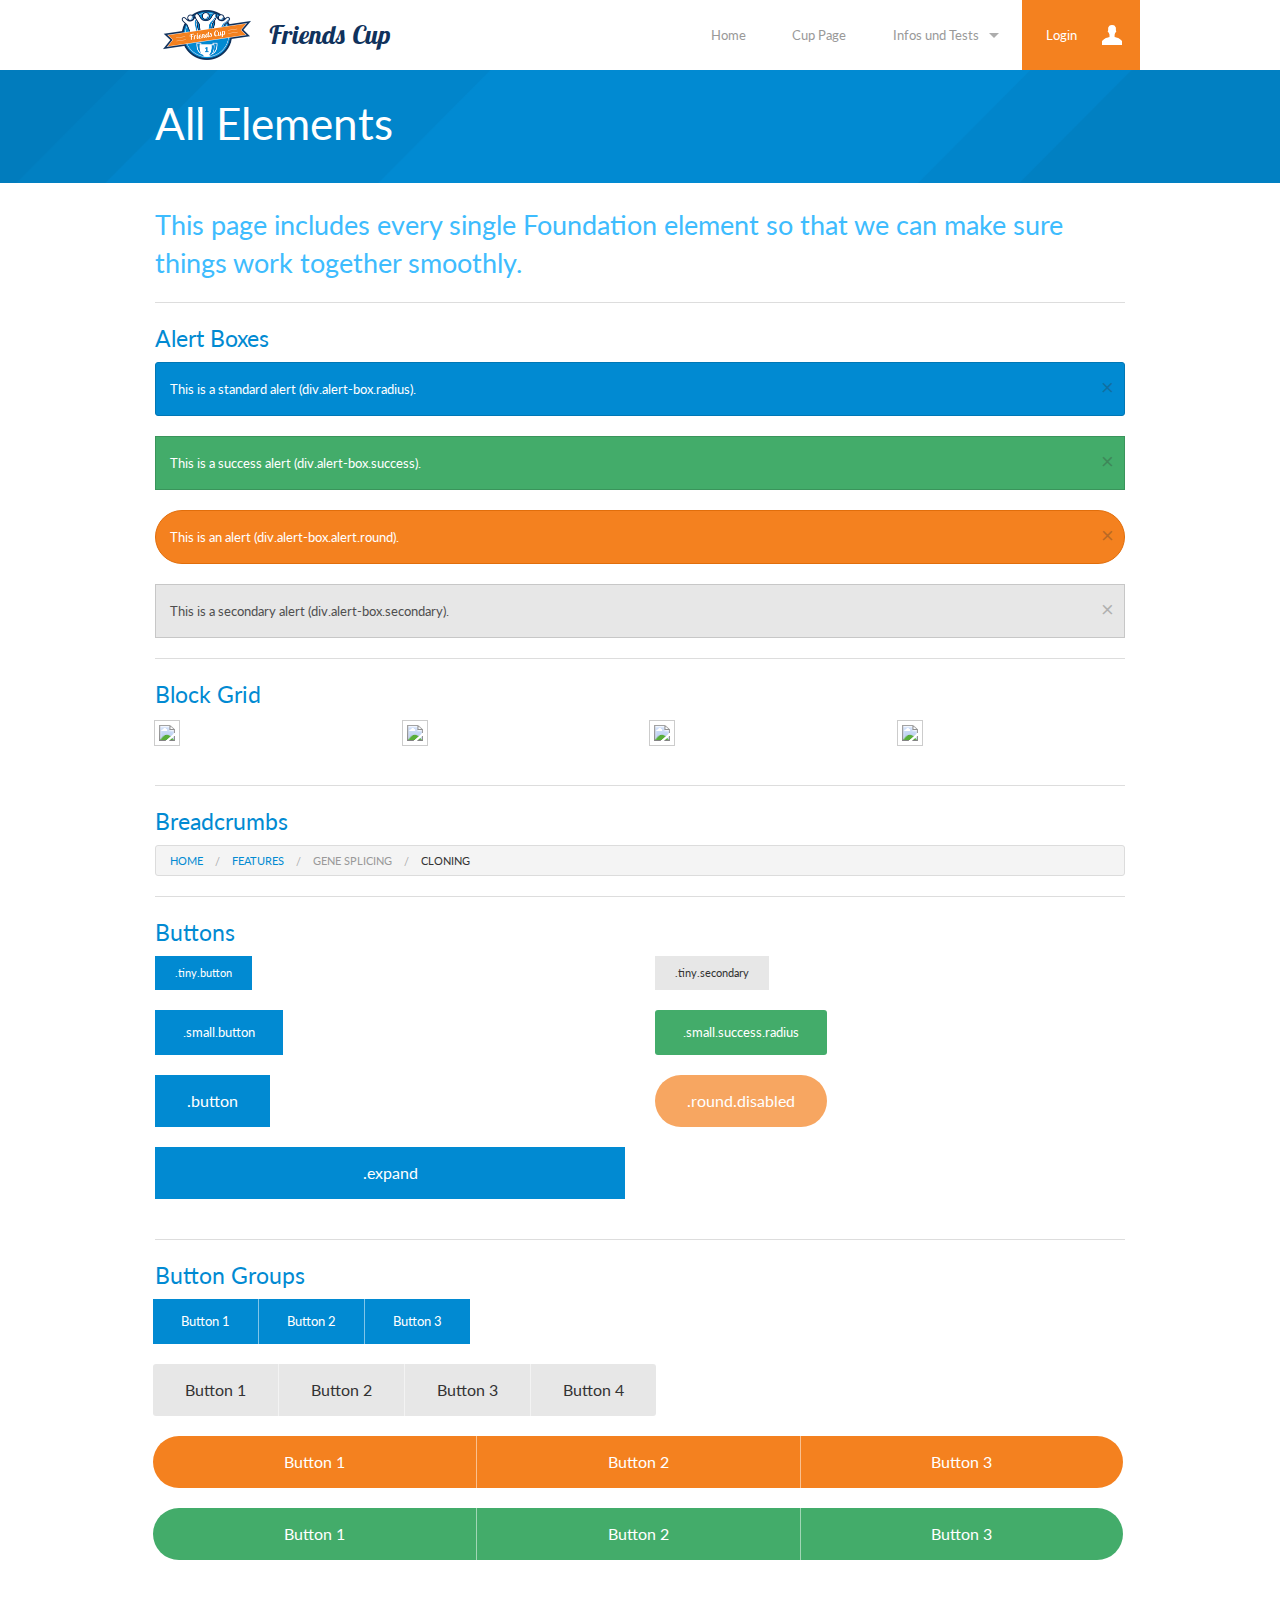
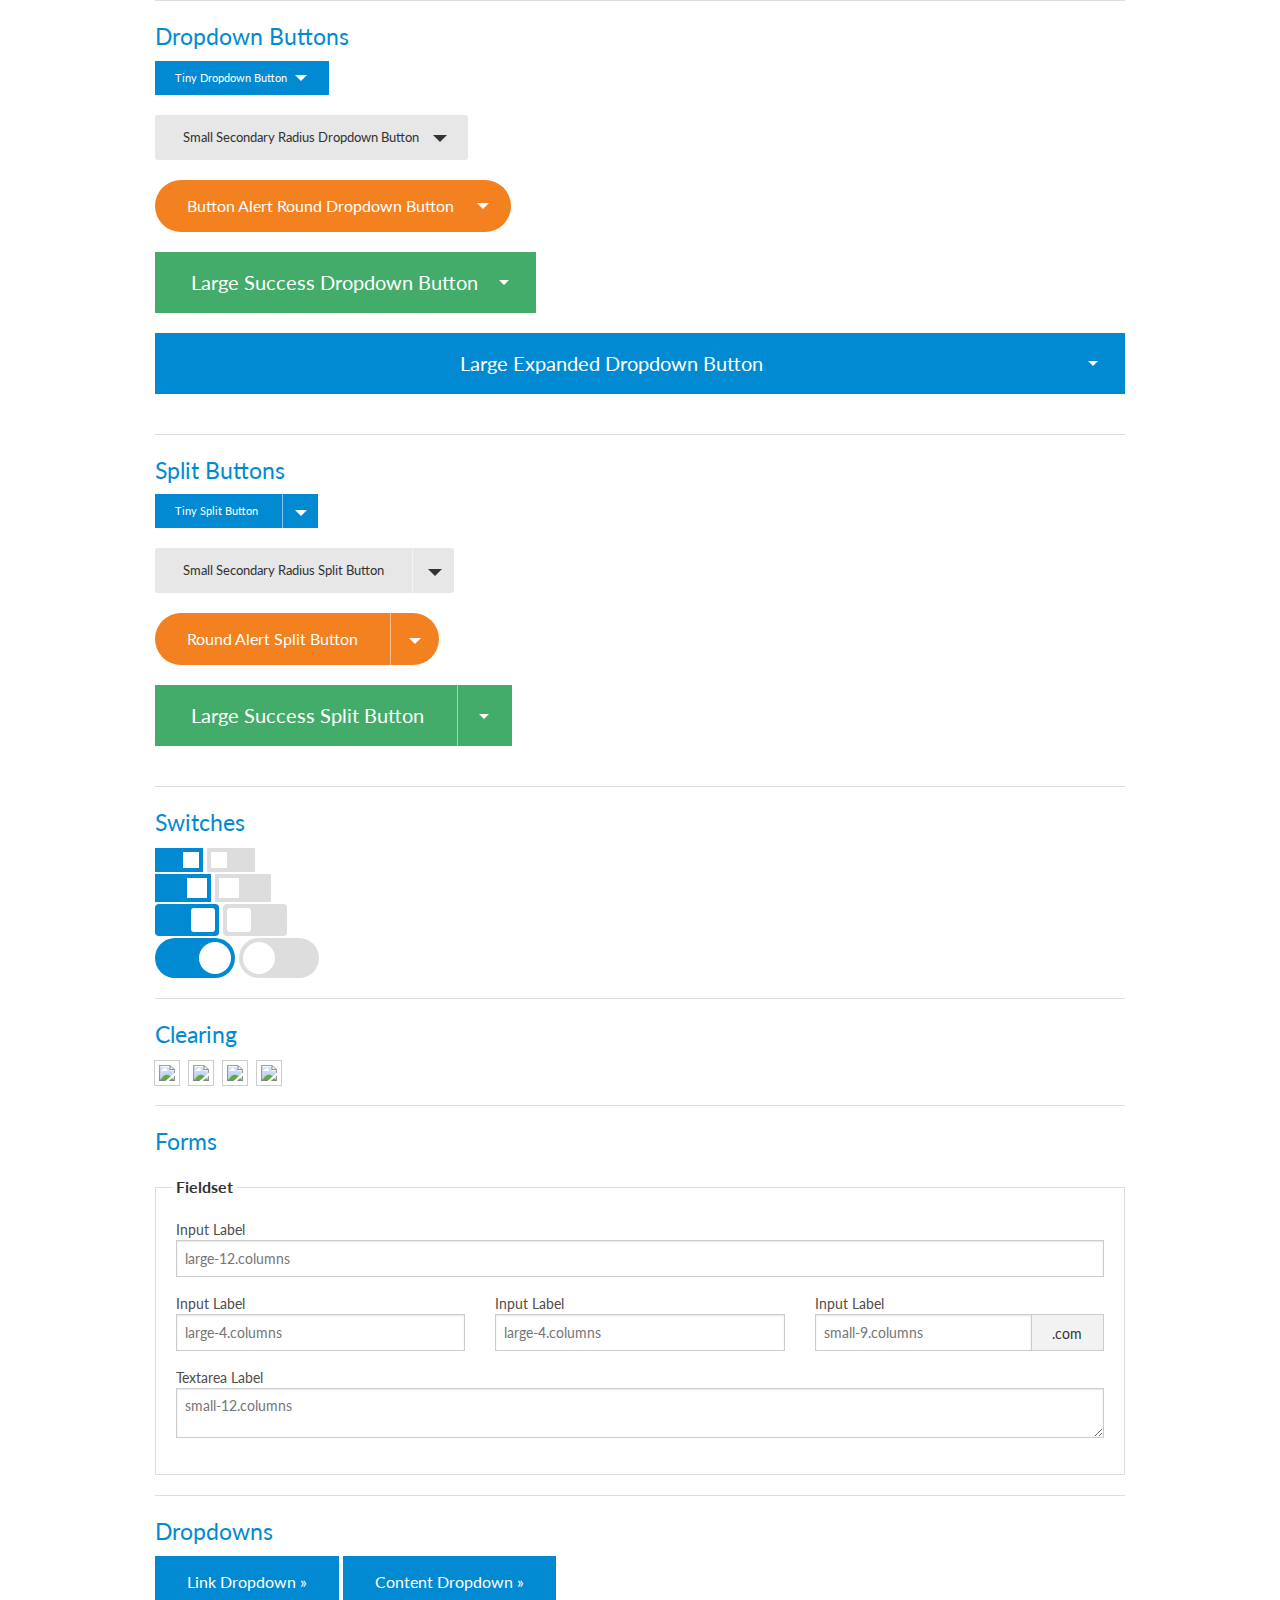
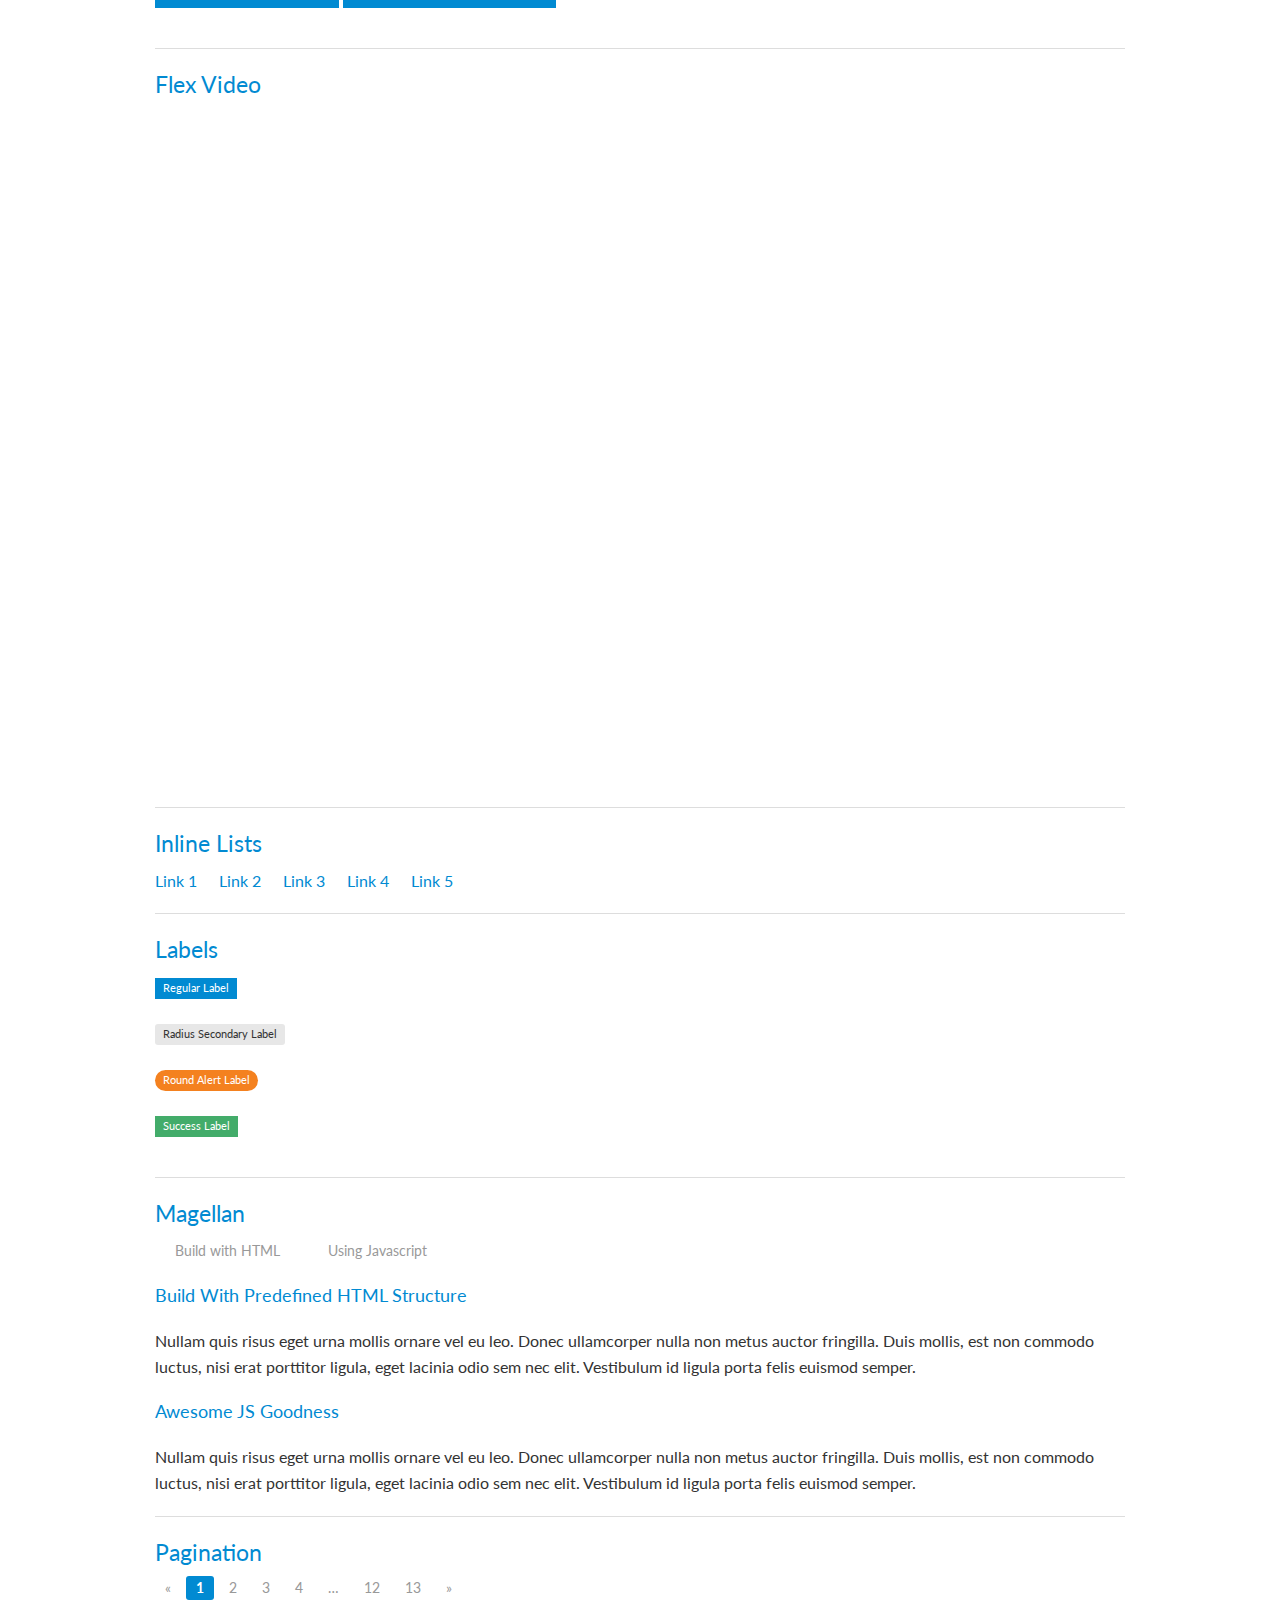
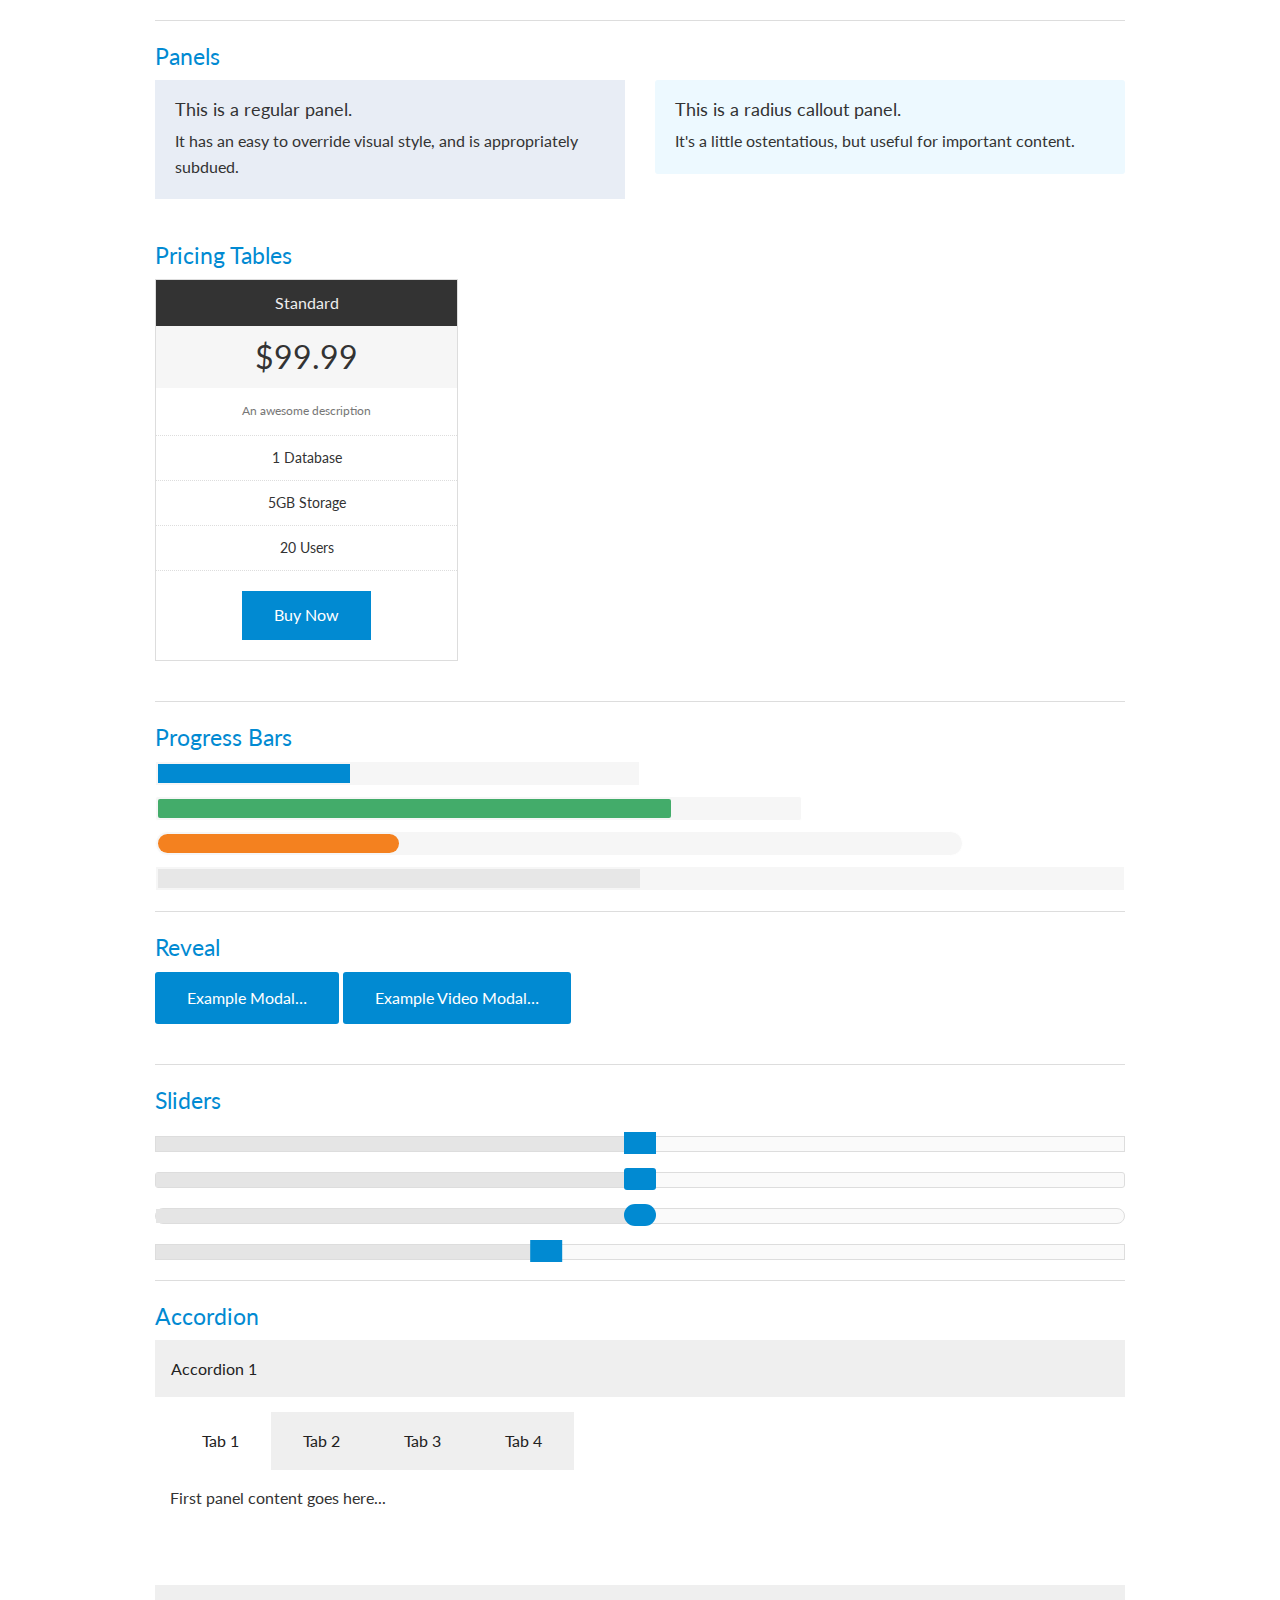
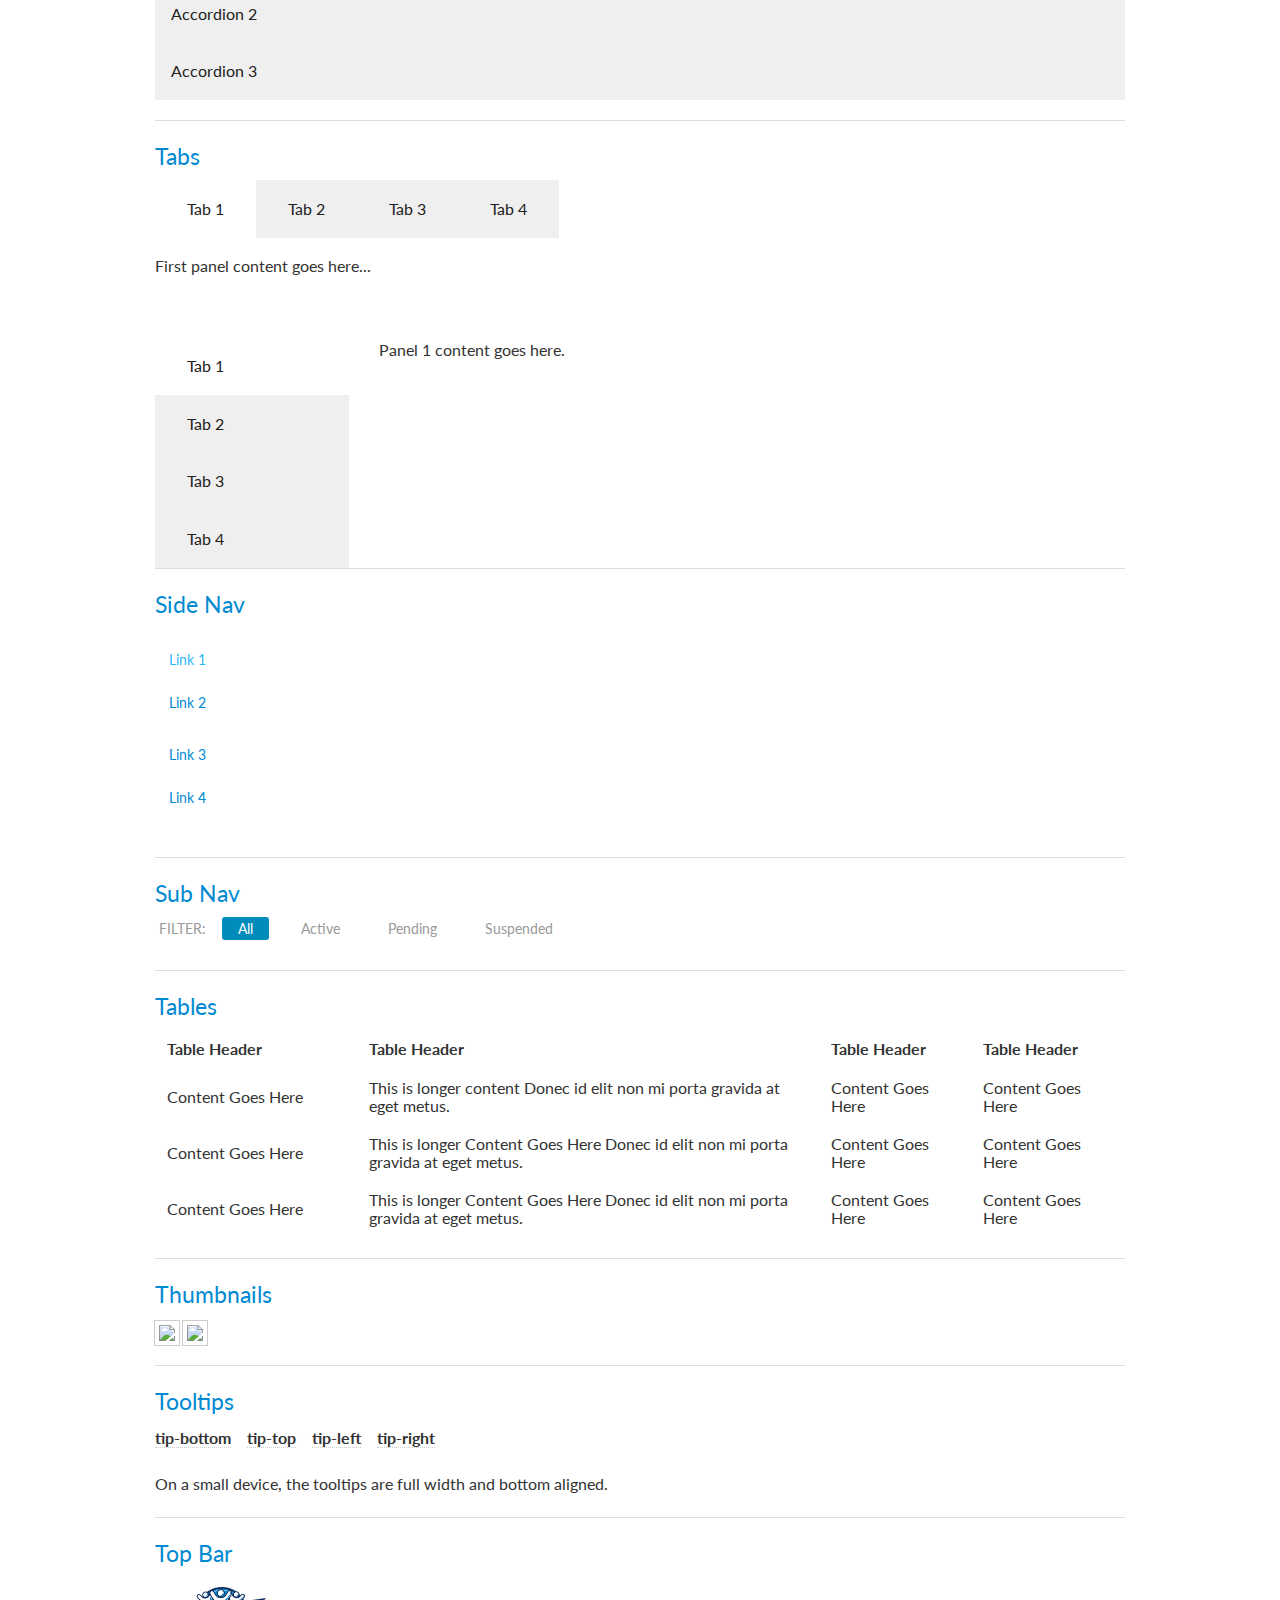
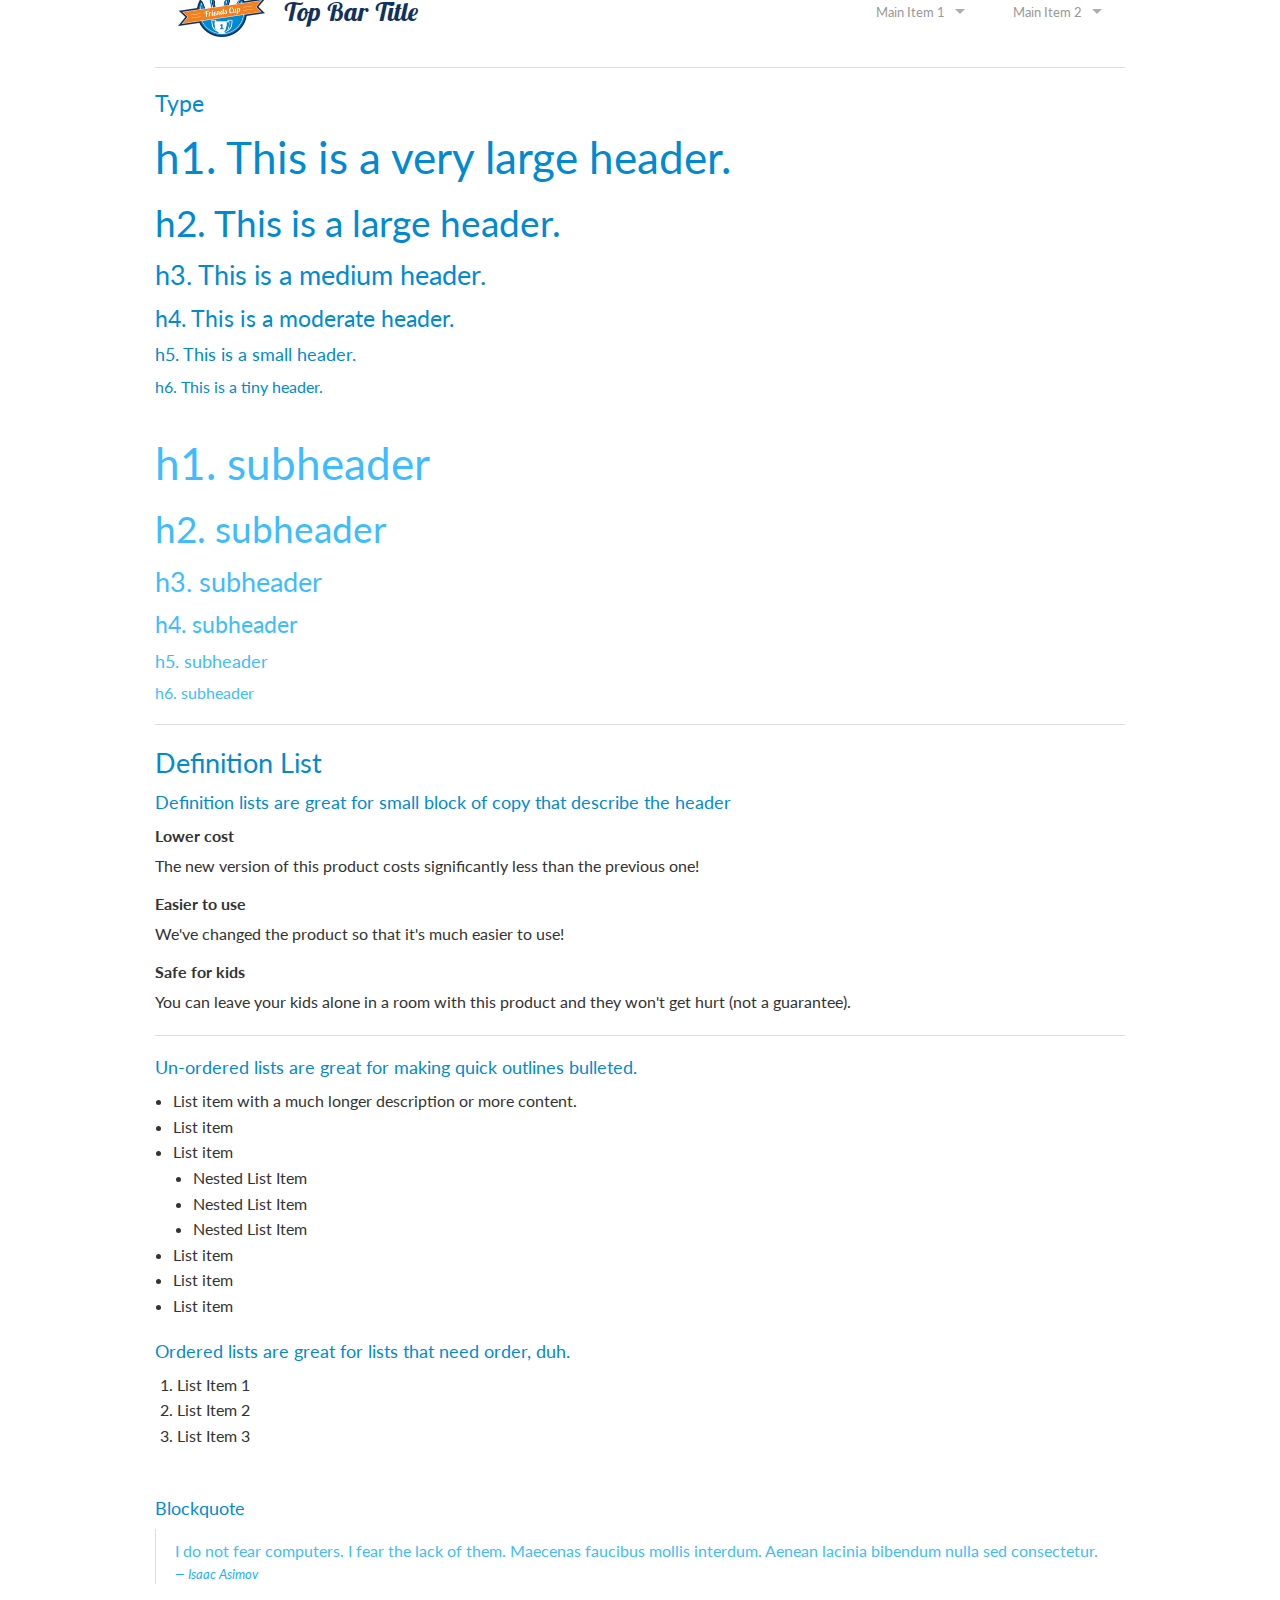
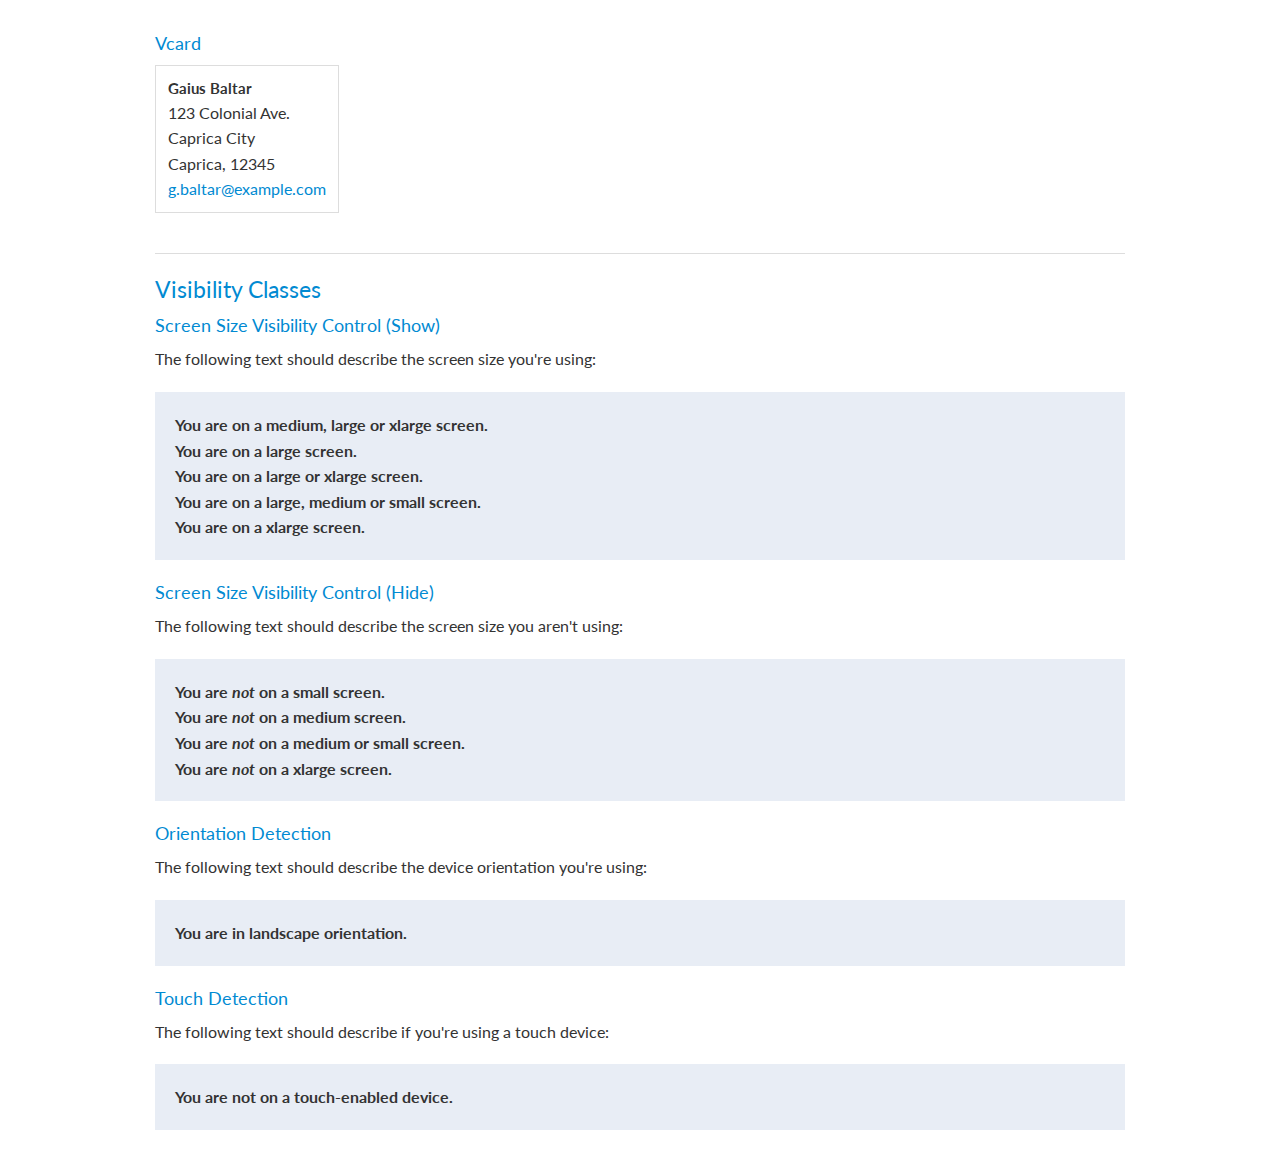
==== commit 8c85d3a9: "Landing Page Merge" ====
--- a/Foundation Sass/all-elements.html
+++ b/Foundation Sass/all-elements.html
@@ -20,7 +20,7 @@
                 <input type="text" />
             </label>
             <label>Password
-                <input type="text" />
+                <input type="password" />
             </label>
         </form>
         <a href="#" class="button small expand">Login</a>
@@ -998,10 +998,6 @@
     <script src="bower_components/jquery/dist/jquery.min.js"></script>
     <script src="bower_components/fastclick/lib/fastclick.js"></script>
     <script src="bower_components/foundation/js/foundation.min.js"></script>
-    <script src="js/enquire.js"></script>
-    <script src="js/jquery.modal.js"></script>
-    <script src="js/jquery.mousewheel.js"></script>
-    <script src="js/jquery.kinetic.js"></script>
     <script src="js/app.js"></script>
 </body>
 
--- a/Foundation Sass/css/app.css
+++ b/Foundation Sass/css/app.css
@@ -43,14 +43,16 @@
   height: 100%;
 }
 
-/* line 383, ../bower_components/foundation/scss/foundation/components/_global.scss */
+/* line 381, ../bower_components/foundation/scss/foundation/components/_global.scss */
 *,
 *:before,
 *:after {
+  -webkit-box-sizing: border-box;
+  -moz-box-sizing: border-box;
   box-sizing: border-box;
 }
 
-/* line 388, ../bower_components/foundation/scss/foundation/components/_global.scss */
+/* line 387, ../bower_components/foundation/scss/foundation/components/_global.scss */
 html,
 body {
   font-size: 100%;
@@ -86,7 +88,7 @@
   -ms-interpolation-mode: bicubic;
 }
 
-/* line 415, ../bower_components/foundation/scss/foundation/components/_global.scss */
+/* line 413, ../bower_components/foundation/scss/foundation/components/_global.scss */
 #map_canvas img,
 #map_canvas embed,
 #map_canvas object,
@@ -162,7 +164,7 @@
 .row:after {
   clear: both;
 }
-/* line 223, ../bower_components/foundation/scss/foundation/components/_grid.scss */
+/* line 222, ../bower_components/foundation/scss/foundation/components/_grid.scss */
 .row.collapse > .column,
 .row.collapse > .columns {
   padding-left: 0;
@@ -207,7 +209,7 @@
   clear: both;
 }
 
-/* line 234, ../bower_components/foundation/scss/foundation/components/_grid.scss */
+/* line 233, ../bower_components/foundation/scss/foundation/components/_grid.scss */
 .column,
 .columns {
   padding-left: 0.9375rem;
@@ -395,7 +397,7 @@
     left: auto;
   }
 
-  /* line 168, ../bower_components/foundation/scss/foundation/components/_grid.scss */
+  /* line 167, ../bower_components/foundation/scss/foundation/components/_grid.scss */
   .column,
   .columns {
     position: relative;
@@ -533,7 +535,7 @@
     float: left;
   }
 
-  /* line 189, ../bower_components/foundation/scss/foundation/components/_grid.scss */
+  /* line 188, ../bower_components/foundation/scss/foundation/components/_grid.scss */
   .column.small-centered,
   .columns.small-centered {
     margin-left: auto;
@@ -541,7 +543,7 @@
     float: none;
   }
 
-  /* line 192, ../bower_components/foundation/scss/foundation/components/_grid.scss */
+  /* line 191, ../bower_components/foundation/scss/foundation/components/_grid.scss */
   .column.small-uncentered,
   .columns.small-uncentered {
     margin-left: 0;
@@ -549,19 +551,19 @@
     float: left;
   }
 
-  /* line 200, ../bower_components/foundation/scss/foundation/components/_grid.scss */
+  /* line 199, ../bower_components/foundation/scss/foundation/components/_grid.scss */
   .column.small-centered:last-child,
   .columns.small-centered:last-child {
     float: none;
   }
 
-  /* line 206, ../bower_components/foundation/scss/foundation/components/_grid.scss */
+  /* line 205, ../bower_components/foundation/scss/foundation/components/_grid.scss */
   .column.small-uncentered:last-child,
   .columns.small-uncentered:last-child {
     float: left;
   }
 
-  /* line 211, ../bower_components/foundation/scss/foundation/components/_grid.scss */
+  /* line 210, ../bower_components/foundation/scss/foundation/components/_grid.scss */
   .column.small-uncentered.opposite,
   .columns.small-uncentered.opposite {
     float: right;
@@ -736,7 +738,7 @@
     left: auto;
   }
 
-  /* line 168, ../bower_components/foundation/scss/foundation/components/_grid.scss */
+  /* line 167, ../bower_components/foundation/scss/foundation/components/_grid.scss */
   .column,
   .columns {
     position: relative;
@@ -874,7 +876,7 @@
     float: left;
   }
 
-  /* line 189, ../bower_components/foundation/scss/foundation/components/_grid.scss */
+  /* line 188, ../bower_components/foundation/scss/foundation/components/_grid.scss */
   .column.medium-centered,
   .columns.medium-centered {
     margin-left: auto;
@@ -882,7 +884,7 @@
     float: none;
   }
 
-  /* line 192, ../bower_components/foundation/scss/foundation/components/_grid.scss */
+  /* line 191, ../bower_components/foundation/scss/foundation/components/_grid.scss */
   .column.medium-uncentered,
   .columns.medium-uncentered {
     margin-left: 0;
@@ -890,19 +892,19 @@
     float: left;
   }
 
-  /* line 200, ../bower_components/foundation/scss/foundation/components/_grid.scss */
+  /* line 199, ../bower_components/foundation/scss/foundation/components/_grid.scss */
   .column.medium-centered:last-child,
   .columns.medium-centered:last-child {
     float: none;
   }
 
-  /* line 206, ../bower_components/foundation/scss/foundation/components/_grid.scss */
+  /* line 205, ../bower_components/foundation/scss/foundation/components/_grid.scss */
   .column.medium-uncentered:last-child,
   .columns.medium-uncentered:last-child {
     float: left;
   }
 
-  /* line 211, ../bower_components/foundation/scss/foundation/components/_grid.scss */
+  /* line 210, ../bower_components/foundation/scss/foundation/components/_grid.scss */
   .column.medium-uncentered.opposite,
   .columns.medium-uncentered.opposite {
     float: right;
@@ -1245,7 +1247,7 @@
     left: auto;
   }
 
-  /* line 168, ../bower_components/foundation/scss/foundation/components/_grid.scss */
+  /* line 167, ../bower_components/foundation/scss/foundation/components/_grid.scss */
   .column,
   .columns {
     position: relative;
@@ -1383,7 +1385,7 @@
     float: left;
   }
 
-  /* line 189, ../bower_components/foundation/scss/foundation/components/_grid.scss */
+  /* line 188, ../bower_components/foundation/scss/foundation/components/_grid.scss */
   .column.large-centered,
   .columns.large-centered {
     margin-left: auto;
@@ -1391,7 +1393,7 @@
     float: none;
   }
 
-  /* line 192, ../bower_components/foundation/scss/foundation/components/_grid.scss */
+  /* line 191, ../bower_components/foundation/scss/foundation/components/_grid.scss */
   .column.large-uncentered,
   .columns.large-uncentered {
     margin-left: 0;
@@ -1399,19 +1401,19 @@
     float: left;
   }
 
-  /* line 200, ../bower_components/foundation/scss/foundation/components/_grid.scss */
+  /* line 199, ../bower_components/foundation/scss/foundation/components/_grid.scss */
   .column.large-centered:last-child,
   .columns.large-centered:last-child {
     float: none;
   }
 
-  /* line 206, ../bower_components/foundation/scss/foundation/components/_grid.scss */
+  /* line 205, ../bower_components/foundation/scss/foundation/components/_grid.scss */
   .column.large-uncentered:last-child,
   .columns.large-uncentered:last-child {
     float: left;
   }
 
-  /* line 211, ../bower_components/foundation/scss/foundation/components/_grid.scss */
+  /* line 210, ../bower_components/foundation/scss/foundation/components/_grid.scss */
   .column.large-uncentered.opposite,
   .columns.large-uncentered.opposite {
     float: right;
@@ -1641,8 +1643,7 @@
   position: relative;
   padding: 0.875rem 1.5rem 0.875rem 0.875rem;
   font-size: 0.8125rem;
-  -webkit-transition: opacity 300ms ease-out;
-          transition: opacity 300ms ease-out;
+  transition: opacity 300ms ease-out;
   background-color: #018ad2;
   border-color: #0177b5;
   color: white;
@@ -1659,7 +1660,7 @@
   color: #333333;
   opacity: 0.3;
 }
-/* line 95, ../bower_components/foundation/scss/foundation/components/_alert-boxes.scss */
+/* line 94, ../bower_components/foundation/scss/foundation/components/_alert-boxes.scss */
 .alert-box .close:hover, .alert-box .close:focus {
   opacity: 0.5;
 }
@@ -2276,7 +2277,7 @@
   cursor: default;
   color: #333333;
 }
-/* line 84, ../bower_components/foundation/scss/foundation/components/_breadcrumbs.scss */
+/* line 83, ../bower_components/foundation/scss/foundation/components/_breadcrumbs.scss */
 .breadcrumbs > *.current:hover, .breadcrumbs > *.current:hover a, .breadcrumbs > *.current:focus, .breadcrumbs > *.current:focus a {
   text-decoration: none;
 }
@@ -2288,7 +2289,7 @@
 .breadcrumbs > *.unavailable a {
   color: #999999;
 }
-/* line 95, ../bower_components/foundation/scss/foundation/components/_breadcrumbs.scss */
+/* line 92, ../bower_components/foundation/scss/foundation/components/_breadcrumbs.scss */
 .breadcrumbs > *.unavailable:hover, .breadcrumbs > *.unavailable:hover a, .breadcrumbs > *.unavailable:focus,
 .breadcrumbs > *.unavailable a:focus {
   text-decoration: none;
@@ -2338,14 +2339,13 @@
   background-color: #018ad2;
   border-color: #016ea8;
   color: white;
-  -webkit-transition: background-color 300ms ease-out;
-          transition: background-color 300ms ease-out;
-}
-/* line 158, ../bower_components/foundation/scss/foundation/components/_buttons.scss */
+  transition: background-color 300ms ease-out;
+}
+/* line 157, ../bower_components/foundation/scss/foundation/components/_buttons.scss */
 button:hover, button:focus, .button:hover, .button:focus {
   background-color: #016ea8;
 }
-/* line 164, ../bower_components/foundation/scss/foundation/components/_buttons.scss */
+/* line 163, ../bower_components/foundation/scss/foundation/components/_buttons.scss */
 button:hover, button:focus, .button:hover, .button:focus {
   color: white;
 }
@@ -2355,11 +2355,11 @@
   border-color: #b9b9b9;
   color: #333333;
 }
-/* line 158, ../bower_components/foundation/scss/foundation/components/_buttons.scss */
+/* line 157, ../bower_components/foundation/scss/foundation/components/_buttons.scss */
 button.secondary:hover, button.secondary:focus, .button.secondary:hover, .button.secondary:focus {
   background-color: #b9b9b9;
 }
-/* line 164, ../bower_components/foundation/scss/foundation/components/_buttons.scss */
+/* line 163, ../bower_components/foundation/scss/foundation/components/_buttons.scss */
 button.secondary:hover, button.secondary:focus, .button.secondary:hover, .button.secondary:focus {
   color: #333333;
 }
@@ -2369,11 +2369,11 @@
   border-color: #368a55;
   color: white;
 }
-/* line 158, ../bower_components/foundation/scss/foundation/components/_buttons.scss */
+/* line 157, ../bower_components/foundation/scss/foundation/components/_buttons.scss */
 button.success:hover, button.success:focus, .button.success:hover, .button.success:focus {
   background-color: #368a55;
 }
-/* line 164, ../bower_components/foundation/scss/foundation/components/_buttons.scss */
+/* line 163, ../bower_components/foundation/scss/foundation/components/_buttons.scss */
 button.success:hover, button.success:focus, .button.success:hover, .button.success:focus {
   color: white;
 }
@@ -2383,11 +2383,11 @@
   border-color: #d2660a;
   color: white;
 }
-/* line 158, ../bower_components/foundation/scss/foundation/components/_buttons.scss */
+/* line 157, ../bower_components/foundation/scss/foundation/components/_buttons.scss */
 button.alert:hover, button.alert:focus, .button.alert:hover, .button.alert:focus {
   background-color: #d2660a;
 }
-/* line 164, ../bower_components/foundation/scss/foundation/components/_buttons.scss */
+/* line 163, ../bower_components/foundation/scss/foundation/components/_buttons.scss */
 button.alert:hover, button.alert:focus, .button.alert:hover, .button.alert:focus {
   color: white;
 }
@@ -2448,15 +2448,15 @@
   opacity: 0.7;
   box-shadow: none;
 }
-/* line 158, ../bower_components/foundation/scss/foundation/components/_buttons.scss */
+/* line 157, ../bower_components/foundation/scss/foundation/components/_buttons.scss */
 button.disabled:hover, button.disabled:focus, button[disabled]:hover, button[disabled]:focus, .button.disabled:hover, .button.disabled:focus, .button[disabled]:hover, .button[disabled]:focus {
   background-color: #016ea8;
 }
-/* line 164, ../bower_components/foundation/scss/foundation/components/_buttons.scss */
+/* line 163, ../bower_components/foundation/scss/foundation/components/_buttons.scss */
 button.disabled:hover, button.disabled:focus, button[disabled]:hover, button[disabled]:focus, .button.disabled:hover, .button.disabled:focus, .button[disabled]:hover, .button[disabled]:focus {
   color: white;
 }
-/* line 175, ../bower_components/foundation/scss/foundation/components/_buttons.scss */
+/* line 174, ../bower_components/foundation/scss/foundation/components/_buttons.scss */
 button.disabled:hover, button.disabled:focus, button[disabled]:hover, button[disabled]:focus, .button.disabled:hover, .button.disabled:focus, .button[disabled]:hover, .button[disabled]:focus {
   background-color: #018ad2;
 }
@@ -2469,15 +2469,15 @@
   opacity: 0.7;
   box-shadow: none;
 }
-/* line 158, ../bower_components/foundation/scss/foundation/components/_buttons.scss */
+/* line 157, ../bower_components/foundation/scss/foundation/components/_buttons.scss */
 button.disabled.secondary:hover, button.disabled.secondary:focus, button[disabled].secondary:hover, button[disabled].secondary:focus, .button.disabled.secondary:hover, .button.disabled.secondary:focus, .button[disabled].secondary:hover, .button[disabled].secondary:focus {
   background-color: #b9b9b9;
 }
-/* line 164, ../bower_components/foundation/scss/foundation/components/_buttons.scss */
+/* line 163, ../bower_components/foundation/scss/foundation/components/_buttons.scss */
 button.disabled.secondary:hover, button.disabled.secondary:focus, button[disabled].secondary:hover, button[disabled].secondary:focus, .button.disabled.secondary:hover, .button.disabled.secondary:focus, .button[disabled].secondary:hover, .button[disabled].secondary:focus {
   color: #333333;
 }
-/* line 175, ../bower_components/foundation/scss/foundation/components/_buttons.scss */
+/* line 174, ../bower_components/foundation/scss/foundation/components/_buttons.scss */
 button.disabled.secondary:hover, button.disabled.secondary:focus, button[disabled].secondary:hover, button[disabled].secondary:focus, .button.disabled.secondary:hover, .button.disabled.secondary:focus, .button[disabled].secondary:hover, .button[disabled].secondary:focus {
   background-color: #e7e7e7;
 }
@@ -2490,15 +2490,15 @@
   opacity: 0.7;
   box-shadow: none;
 }
-/* line 158, ../bower_components/foundation/scss/foundation/components/_buttons.scss */
+/* line 157, ../bower_components/foundation/scss/foundation/components/_buttons.scss */
 button.disabled.success:hover, button.disabled.success:focus, button[disabled].success:hover, button[disabled].success:focus, .button.disabled.success:hover, .button.disabled.success:focus, .button[disabled].success:hover, .button[disabled].success:focus {
   background-color: #368a55;
 }
-/* line 164, ../bower_components/foundation/scss/foundation/components/_buttons.scss */
+/* line 163, ../bower_components/foundation/scss/foundation/components/_buttons.scss */
 button.disabled.success:hover, button.disabled.success:focus, button[disabled].success:hover, button[disabled].success:focus, .button.disabled.success:hover, .button.disabled.success:focus, .button[disabled].success:hover, .button[disabled].success:focus {
   color: white;
 }
-/* line 175, ../bower_components/foundation/scss/foundation/components/_buttons.scss */
+/* line 174, ../bower_components/foundation/scss/foundation/components/_buttons.scss */
 button.disabled.success:hover, button.disabled.success:focus, button[disabled].success:hover, button[disabled].success:focus, .button.disabled.success:hover, .button.disabled.success:focus, .button[disabled].success:hover, .button[disabled].success:focus {
   background-color: #43ac6a;
 }
@@ -2511,15 +2511,15 @@
   opacity: 0.7;
   box-shadow: none;
 }
-/* line 158, ../bower_components/foundation/scss/foundation/components/_buttons.scss */
+/* line 157, ../bower_components/foundation/scss/foundation/components/_buttons.scss */
 button.disabled.alert:hover, button.disabled.alert:focus, button[disabled].alert:hover, button[disabled].alert:focus, .button.disabled.alert:hover, .button.disabled.alert:focus, .button[disabled].alert:hover, .button[disabled].alert:focus {
   background-color: #d2660a;
 }
-/* line 164, ../bower_components/foundation/scss/foundation/components/_buttons.scss */
+/* line 163, ../bower_components/foundation/scss/foundation/components/_buttons.scss */
 button.disabled.alert:hover, button.disabled.alert:focus, button[disabled].alert:hover, button[disabled].alert:focus, .button.disabled.alert:hover, .button.disabled.alert:focus, .button[disabled].alert:hover, .button[disabled].alert:focus {
   color: white;
 }
-/* line 175, ../bower_components/foundation/scss/foundation/components/_buttons.scss */
+/* line 174, ../bower_components/foundation/scss/foundation/components/_buttons.scss */
 button.disabled.alert:hover, button.disabled.alert:focus, button[disabled].alert:hover, button[disabled].alert:focus, .button.disabled.alert:hover, .button.disabled.alert:focus, .button[disabled].alert:hover, .button[disabled].alert:focus {
   background-color: #f4811f;
 }
@@ -2656,18 +2656,18 @@
 .button-group.radius > *:first-child button, .button-group.radius > *:first-child .button {
   border-left: 0;
 }
-/* line 116, ../bower_components/foundation/scss/foundation/components/_button-groups.scss */
+/* line 113, ../bower_components/foundation/scss/foundation/components/_button-groups.scss */
 .button-group.radius > *, .button-group.radius > * > a, .button-group.radius > * > button, .button-group.radius > * > .button {
   border-radius: 0;
 }
-/* line 120, ../bower_components/foundation/scss/foundation/components/_button-groups.scss */
+/* line 117, ../bower_components/foundation/scss/foundation/components/_button-groups.scss */
 .button-group.radius > *:first-child, .button-group.radius > *:first-child > a, .button-group.radius > *:first-child > button, .button-group.radius > *:first-child > .button {
   -webkit-border-bottom-left-radius: 3px;
   -webkit-border-top-left-radius: 3px;
   border-bottom-left-radius: 3px;
   border-top-left-radius: 3px;
 }
-/* line 131, ../bower_components/foundation/scss/foundation/components/_button-groups.scss */
+/* line 128, ../bower_components/foundation/scss/foundation/components/_button-groups.scss */
 .button-group.radius > *:last-child, .button-group.radius > *:last-child > a, .button-group.radius > *:last-child > button, .button-group.radius > *:last-child > .button {
   -webkit-border-bottom-right-radius: 3px;
   -webkit-border-top-right-radius: 3px;
@@ -2703,18 +2703,18 @@
 .button-group.radius.stack > *:first-child button, .button-group.radius.stack > *:first-child .button {
   border-top: 0;
 }
-/* line 116, ../bower_components/foundation/scss/foundation/components/_button-groups.scss */
+/* line 113, ../bower_components/foundation/scss/foundation/components/_button-groups.scss */
 .button-group.radius.stack > *, .button-group.radius.stack > * > a, .button-group.radius.stack > * > button, .button-group.radius.stack > * > .button {
   border-radius: 0;
 }
-/* line 120, ../bower_components/foundation/scss/foundation/components/_button-groups.scss */
+/* line 117, ../bower_components/foundation/scss/foundation/components/_button-groups.scss */
 .button-group.radius.stack > *:first-child, .button-group.radius.stack > *:first-child > a, .button-group.radius.stack > *:first-child > button, .button-group.radius.stack > *:first-child > .button {
   -webkit-top-left-radius: 3px;
   -webkit-top-right-radius: 3px;
   border-top-left-radius: 3px;
   border-top-right-radius: 3px;
 }
-/* line 131, ../bower_components/foundation/scss/foundation/components/_button-groups.scss */
+/* line 128, ../bower_components/foundation/scss/foundation/components/_button-groups.scss */
 .button-group.radius.stack > *:last-child, .button-group.radius.stack > *:last-child > a, .button-group.radius.stack > *:last-child > button, .button-group.radius.stack > *:last-child > .button {
   -webkit-bottom-left-radius: 3px;
   -webkit-bottom-right-radius: 3px;
@@ -2737,18 +2737,18 @@
   .button-group.radius.stack-for-small > *:first-child button, .button-group.radius.stack-for-small > *:first-child .button {
     border-left: 0;
   }
-  /* line 116, ../bower_components/foundation/scss/foundation/components/_button-groups.scss */
+  /* line 113, ../bower_components/foundation/scss/foundation/components/_button-groups.scss */
   .button-group.radius.stack-for-small > *, .button-group.radius.stack-for-small > * > a, .button-group.radius.stack-for-small > * > button, .button-group.radius.stack-for-small > * > .button {
     border-radius: 0;
   }
-  /* line 120, ../bower_components/foundation/scss/foundation/components/_button-groups.scss */
+  /* line 117, ../bower_components/foundation/scss/foundation/components/_button-groups.scss */
   .button-group.radius.stack-for-small > *:first-child, .button-group.radius.stack-for-small > *:first-child > a, .button-group.radius.stack-for-small > *:first-child > button, .button-group.radius.stack-for-small > *:first-child > .button {
     -webkit-border-bottom-left-radius: 3px;
     -webkit-border-top-left-radius: 3px;
     border-bottom-left-radius: 3px;
     border-top-left-radius: 3px;
   }
-  /* line 131, ../bower_components/foundation/scss/foundation/components/_button-groups.scss */
+  /* line 128, ../bower_components/foundation/scss/foundation/components/_button-groups.scss */
   .button-group.radius.stack-for-small > *:last-child, .button-group.radius.stack-for-small > *:last-child > a, .button-group.radius.stack-for-small > *:last-child > button, .button-group.radius.stack-for-small > *:last-child > .button {
     -webkit-border-bottom-right-radius: 3px;
     -webkit-border-top-right-radius: 3px;
@@ -2786,18 +2786,18 @@
   .button-group.radius.stack-for-small > *:first-child button, .button-group.radius.stack-for-small > *:first-child .button {
     border-top: 0;
   }
-  /* line 116, ../bower_components/foundation/scss/foundation/components/_button-groups.scss */
+  /* line 113, ../bower_components/foundation/scss/foundation/components/_button-groups.scss */
   .button-group.radius.stack-for-small > *, .button-group.radius.stack-for-small > * > a, .button-group.radius.stack-for-small > * > button, .button-group.radius.stack-for-small > * > .button {
     border-radius: 0;
   }
-  /* line 120, ../bower_components/foundation/scss/foundation/components/_button-groups.scss */
+  /* line 117, ../bower_components/foundation/scss/foundation/components/_button-groups.scss */
   .button-group.radius.stack-for-small > *:first-child, .button-group.radius.stack-for-small > *:first-child > a, .button-group.radius.stack-for-small > *:first-child > button, .button-group.radius.stack-for-small > *:first-child > .button {
     -webkit-top-left-radius: 3px;
     -webkit-top-right-radius: 3px;
     border-top-left-radius: 3px;
     border-top-right-radius: 3px;
   }
-  /* line 131, ../bower_components/foundation/scss/foundation/components/_button-groups.scss */
+  /* line 128, ../bower_components/foundation/scss/foundation/components/_button-groups.scss */
   .button-group.radius.stack-for-small > *:last-child, .button-group.radius.stack-for-small > *:last-child > a, .button-group.radius.stack-for-small > *:last-child > button, .button-group.radius.stack-for-small > *:last-child > .button {
     -webkit-bottom-left-radius: 3px;
     -webkit-bottom-right-radius: 3px;
@@ -2820,18 +2820,18 @@
 .button-group.round > *:first-child button, .button-group.round > *:first-child .button {
   border-left: 0;
 }
-/* line 116, ../bower_components/foundation/scss/foundation/components/_button-groups.scss */
+/* line 113, ../bower_components/foundation/scss/foundation/components/_button-groups.scss */
 .button-group.round > *, .button-group.round > * > a, .button-group.round > * > button, .button-group.round > * > .button {
   border-radius: 0;
 }
-/* line 120, ../bower_components/foundation/scss/foundation/components/_button-groups.scss */
+/* line 117, ../bower_components/foundation/scss/foundation/components/_button-groups.scss */
 .button-group.round > *:first-child, .button-group.round > *:first-child > a, .button-group.round > *:first-child > button, .button-group.round > *:first-child > .button {
   -webkit-border-bottom-left-radius: 1000px;
   -webkit-border-top-left-radius: 1000px;
   border-bottom-left-radius: 1000px;
   border-top-left-radius: 1000px;
 }
-/* line 131, ../bower_components/foundation/scss/foundation/components/_button-groups.scss */
+/* line 128, ../bower_components/foundation/scss/foundation/components/_button-groups.scss */
 .button-group.round > *:last-child, .button-group.round > *:last-child > a, .button-group.round > *:last-child > button, .button-group.round > *:last-child > .button {
   -webkit-border-bottom-right-radius: 1000px;
   -webkit-border-top-right-radius: 1000px;
@@ -2867,18 +2867,18 @@
 .button-group.round.stack > *:first-child button, .button-group.round.stack > *:first-child .button {
   border-top: 0;
 }
-/* line 116, ../bower_components/foundation/scss/foundation/components/_button-groups.scss */
+/* line 113, ../bower_components/foundation/scss/foundation/components/_button-groups.scss */
 .button-group.round.stack > *, .button-group.round.stack > * > a, .button-group.round.stack > * > button, .button-group.round.stack > * > .button {
   border-radius: 0;
 }
-/* line 120, ../bower_components/foundation/scss/foundation/components/_button-groups.scss */
+/* line 117, ../bower_components/foundation/scss/foundation/components/_button-groups.scss */
 .button-group.round.stack > *:first-child, .button-group.round.stack > *:first-child > a, .button-group.round.stack > *:first-child > button, .button-group.round.stack > *:first-child > .button {
   -webkit-top-left-radius: 1rem;
   -webkit-top-right-radius: 1rem;
   border-top-left-radius: 1rem;
   border-top-right-radius: 1rem;
 }
-/* line 131, ../bower_components/foundation/scss/foundation/components/_button-groups.scss */
+/* line 128, ../bower_components/foundation/scss/foundation/components/_button-groups.scss */
 .button-group.round.stack > *:last-child, .button-group.round.stack > *:last-child > a, .button-group.round.stack > *:last-child > button, .button-group.round.stack > *:last-child > .button {
   -webkit-bottom-left-radius: 1rem;
   -webkit-bottom-right-radius: 1rem;
@@ -2901,18 +2901,18 @@
   .button-group.round.stack-for-small > *:first-child button, .button-group.round.stack-for-small > *:first-child .button {
     border-left: 0;
   }
-  /* line 116, ../bower_components/foundation/scss/foundation/components/_button-groups.scss */
+  /* line 113, ../bower_components/foundation/scss/foundation/components/_button-groups.scss */
   .button-group.round.stack-for-small > *, .button-group.round.stack-for-small > * > a, .button-group.round.stack-for-small > * > button, .button-group.round.stack-for-small > * > .button {
     border-radius: 0;
   }
-  /* line 120, ../bower_components/foundation/scss/foundation/components/_button-groups.scss */
+  /* line 117, ../bower_components/foundation/scss/foundation/components/_button-groups.scss */
   .button-group.round.stack-for-small > *:first-child, .button-group.round.stack-for-small > *:first-child > a, .button-group.round.stack-for-small > *:first-child > button, .button-group.round.stack-for-small > *:first-child > .button {
     -webkit-border-bottom-left-radius: 1000px;
     -webkit-border-top-left-radius: 1000px;
     border-bottom-left-radius: 1000px;
     border-top-left-radius: 1000px;
   }
-  /* line 131, ../bower_components/foundation/scss/foundation/components/_button-groups.scss */
+  /* line 128, ../bower_components/foundation/scss/foundation/components/_button-groups.scss */
   .button-group.round.stack-for-small > *:last-child, .button-group.round.stack-for-small > *:last-child > a, .button-group.round.stack-for-small > *:last-child > button, .button-group.round.stack-for-small > *:last-child > .button {
     -webkit-border-bottom-right-radius: 1000px;
     -webkit-border-top-right-radius: 1000px;
@@ -2950,18 +2950,18 @@
   .button-group.round.stack-for-small > *:first-child button, .button-group.round.stack-for-small > *:first-child .button {
     border-top: 0;
   }
-  /* line 116, ../bower_components/foundation/scss/foundation/components/_button-groups.scss */
+  /* line 113, ../bower_components/foundation/scss/foundation/components/_button-groups.scss */
   .button-group.round.stack-for-small > *, .button-group.round.stack-for-small > * > a, .button-group.round.stack-for-small > * > button, .button-group.round.stack-for-small > * > .button {
     border-radius: 0;
   }
-  /* line 120, ../bower_components/foundation/scss/foundation/components/_button-groups.scss */
+  /* line 117, ../bower_components/foundation/scss/foundation/components/_button-groups.scss */
   .button-group.round.stack-for-small > *:first-child, .button-group.round.stack-for-small > *:first-child > a, .button-group.round.stack-for-small > *:first-child > button, .button-group.round.stack-for-small > *:first-child > .button {
     -webkit-top-left-radius: 1rem;
     -webkit-top-right-radius: 1rem;
     border-top-left-radius: 1rem;
     border-top-right-radius: 1rem;
   }
-  /* line 131, ../bower_components/foundation/scss/foundation/components/_button-groups.scss */
+  /* line 128, ../bower_components/foundation/scss/foundation/components/_button-groups.scss */
   .button-group.round.stack-for-small > *:last-child, .button-group.round.stack-for-small > *:last-child > a, .button-group.round.stack-for-small > *:last-child > button, .button-group.round.stack-for-small > *:last-child > .button {
     -webkit-bottom-left-radius: 1rem;
     -webkit-bottom-right-radius: 1rem;
@@ -3228,7 +3228,7 @@
   color: #cccccc;
   display: none;
 }
-/* line 126, ../bower_components/foundation/scss/foundation/components/_clearing.scss */
+/* line 125, ../bower_components/foundation/scss/foundation/components/_clearing.scss */
 .clearing-close:hover, .clearing-close:focus {
   color: #cccccc;
 }
@@ -3252,7 +3252,7 @@
 }
 
 @media only screen and (min-width: 40.063em) {
-  /* line 144, ../bower_components/foundation/scss/foundation/components/_clearing.scss */
+  /* line 143, ../bower_components/foundation/scss/foundation/components/_clearing.scss */
   .clearing-main-prev,
   .clearing-main-next {
     position: absolute;
@@ -3297,7 +3297,7 @@
     border-left-color: #cccccc;
   }
 
-  /* line 176, ../bower_components/foundation/scss/foundation/components/_clearing.scss */
+  /* line 175, ../bower_components/foundation/scss/foundation/components/_clearing.scss */
   .clearing-main-prev.disabled,
   .clearing-main-next.disabled {
     opacity: 0.3;
@@ -3607,7 +3607,7 @@
   line-height: 1.125rem;
   margin: 0;
 }
-/* line 206, ../bower_components/foundation/scss/foundation/components/_dropdown.scss */
+/* line 205, ../bower_components/foundation/scss/foundation/components/_dropdown.scss */
 .f-dropdown li:hover, .f-dropdown li:focus {
   background: #eeeeee;
 }
@@ -3748,7 +3748,7 @@
 .flex-video.vimeo {
   padding-top: 0;
 }
-/* line 38, ../bower_components/foundation/scss/foundation/components/_flex-video.scss */
+/* line 35, ../bower_components/foundation/scss/foundation/components/_flex-video.scss */
 .flex-video iframe,
 .flex-video object,
 .flex-video embed,
@@ -3771,7 +3771,7 @@
 form .row .row {
   margin: 0 -0.5rem;
 }
-/* line 89, ../bower_components/foundation/scss/foundation/components/_forms.scss */
+/* line 88, ../bower_components/foundation/scss/foundation/components/_forms.scss */
 form .row .row .column,
 form .row .row .columns {
   padding: 0 0.5rem;
@@ -3780,7 +3780,7 @@
 form .row .row.collapse {
   margin: 0;
 }
-/* line 95, ../bower_components/foundation/scss/foundation/components/_forms.scss */
+/* line 94, ../bower_components/foundation/scss/foundation/components/_forms.scss */
 form .row .row.collapse .column,
 form .row .row.collapse .columns {
   padding: 0;
@@ -3792,7 +3792,7 @@
   border-bottom-right-radius: 0;
   border-top-right-radius: 0;
 }
-/* line 105, ../bower_components/foundation/scss/foundation/components/_forms.scss */
+/* line 102, ../bower_components/foundation/scss/foundation/components/_forms.scss */
 form .row input.column,
 form .row input.columns,
 form .row textarea.column,
@@ -3834,7 +3834,7 @@
 }
 
 /* Attach elements to the beginning or end of an input */
-/* line 388, ../bower_components/foundation/scss/foundation/components/_forms.scss */
+/* line 387, ../bower_components/foundation/scss/foundation/components/_forms.scss */
 .prefix,
 .postfix {
   display: block;
@@ -3929,7 +3929,7 @@
 }
 
 /* We use this to get basic styling on all basic form elements */
-/* line 418, ../bower_components/foundation/scss/foundation/components/_forms.scss */
+/* line 404, ../bower_components/foundation/scss/foundation/components/_forms.scss */
 input[type="text"],
 input[type="password"],
 input[type="date"],
@@ -3958,9 +3958,10 @@
   padding: 0.5rem;
   height: 2.3125rem;
   width: 100%;
+  -webkit-box-sizing: border-box;
+  -moz-box-sizing: border-box;
   box-sizing: border-box;
-  -webkit-transition: box-shadow 0.45s, border-color 0.45s ease-in-out;
-          transition: box-shadow 0.45s, border-color 0.45s ease-in-out;
+  transition: box-shadow 0.45s, border-color 0.45s ease-in-out;
 }
 /* line 185, ../bower_components/foundation/scss/foundation/components/_global.scss */
 input[type="text"]:focus,
@@ -4020,7 +4021,7 @@
   background-color: #dddddd;
   cursor: default;
 }
-/* line 142, ../bower_components/foundation/scss/foundation/components/_forms.scss */
+/* line 140, ../bower_components/foundation/scss/foundation/components/_forms.scss */
 input[type="text"][disabled], input[type="text"][readonly], fieldset[disabled] input[type="text"],
 input[type="password"][disabled],
 input[type="password"][readonly], fieldset[disabled]
@@ -4086,7 +4087,7 @@
   border-radius: 3px;
 }
 
-/* line 435, ../bower_components/foundation/scss/foundation/components/_forms.scss */
+/* line 433, ../bower_components/foundation/scss/foundation/components/_forms.scss */
 form .row .prefix-radius.row.collapse input,
 form .row .prefix-radius.row.collapse textarea,
 form .row .prefix-radius.row.collapse select {
@@ -4104,7 +4105,7 @@
   border-bottom-left-radius: 3px;
   border-top-left-radius: 3px;
 }
-/* line 441, ../bower_components/foundation/scss/foundation/components/_forms.scss */
+/* line 439, ../bower_components/foundation/scss/foundation/components/_forms.scss */
 form .row .postfix-radius.row.collapse input,
 form .row .postfix-radius.row.collapse textarea,
 form .row .postfix-radius.row.collapse select {
@@ -4122,7 +4123,7 @@
   border-bottom-right-radius: 3px;
   border-top-right-radius: 3px;
 }
-/* line 447, ../bower_components/foundation/scss/foundation/components/_forms.scss */
+/* line 445, ../bower_components/foundation/scss/foundation/components/_forms.scss */
 form .row .prefix-round.row.collapse input,
 form .row .prefix-round.row.collapse textarea,
 form .row .prefix-round.row.collapse select {
@@ -4140,7 +4141,7 @@
   border-bottom-left-radius: 1000px;
   border-top-left-radius: 1000px;
 }
-/* line 453, ../bower_components/foundation/scss/foundation/components/_forms.scss */
+/* line 451, ../bower_components/foundation/scss/foundation/components/_forms.scss */
 form .row .postfix-round.row.collapse input,
 form .row .postfix-round.row.collapse textarea,
 form .row .postfix-round.row.collapse select {
@@ -4204,7 +4205,7 @@
 }
 
 /* Adjust margin for form elements below */
-/* line 479, ../bower_components/foundation/scss/foundation/components/_forms.scss */
+/* line 476, ../bower_components/foundation/scss/foundation/components/_forms.scss */
 input[type="file"],
 input[type="checkbox"],
 input[type="radio"],
@@ -4212,7 +4213,7 @@
   margin: 0 0 1rem 0;
 }
 
-/* line 484, ../bower_components/foundation/scss/foundation/components/_forms.scss */
+/* line 483, ../bower_components/foundation/scss/foundation/components/_forms.scss */
 input[type="checkbox"] + label,
 input[type="radio"] + label {
   display: inline-block;
@@ -4276,18 +4277,18 @@
   color: white;
 }
 
-/* line 527, ../bower_components/foundation/scss/foundation/components/_forms.scss */
+/* line 525, ../bower_components/foundation/scss/foundation/components/_forms.scss */
 .error input,
 .error textarea,
 .error select {
   margin-bottom: 0;
 }
-/* line 532, ../bower_components/foundation/scss/foundation/components/_forms.scss */
+/* line 531, ../bower_components/foundation/scss/foundation/components/_forms.scss */
 .error input[type="checkbox"],
 .error input[type="radio"] {
   margin-bottom: 1rem;
 }
-/* line 537, ../bower_components/foundation/scss/foundation/components/_forms.scss */
+/* line 536, ../bower_components/foundation/scss/foundation/components/_forms.scss */
 .error label,
 .error label.error {
   color: #f4811f;
@@ -4320,7 +4321,7 @@
   display: block;
 }
 
-/* line 565, ../bower_components/foundation/scss/foundation/components/_forms.scss */
+/* line 563, ../bower_components/foundation/scss/foundation/components/_forms.scss */
 input.error,
 textarea.error,
 select.error {
@@ -4655,7 +4656,7 @@
 }
 
 /* Typography */
-/* line 118, ../bower_components/foundation/scss/foundation/components/_joyride.scss */
+/* line 113, ../bower_components/foundation/scss/foundation/components/_joyride.scss */
 .joyride-tip-guide h1,
 .joyride-tip-guide h2,
 .joyride-tip-guide h3,
@@ -4704,7 +4705,7 @@
   font-weight: normal;
   line-height: .5 !important;
 }
-/* line 156, ../bower_components/foundation/scss/foundation/components/_joyride.scss */
+/* line 155, ../bower_components/foundation/scss/foundation/components/_joyride.scss */
 .joyride-close-tip:hover, .joyride-close-tip:focus {
   color: #eeeeee !important;
 }
@@ -4778,7 +4779,7 @@
     right: auto;
   }
 }
-/* line 56, ../bower_components/foundation/scss/foundation/components/_keystrokes.scss */
+/* line 55, ../bower_components/foundation/scss/foundation/components/_keystrokes.scss */
 .keystroke,
 kbd {
   background-color: #ededed;
@@ -4869,21 +4870,39 @@
     -webkit-transform: rotate(360deg);
   }
 }
-
+@-moz-keyframes rotate {
+  /* line 58, ../bower_components/foundation/scss/foundation/components/_orbit.scss */
+  from {
+    -moz-transform: rotate(0deg);
+  }
+
+  /* line 59, ../bower_components/foundation/scss/foundation/components/_orbit.scss */
+  to {
+    -moz-transform: rotate(360deg);
+  }
+}
+@-o-keyframes rotate {
+  /* line 62, ../bower_components/foundation/scss/foundation/components/_orbit.scss */
+  from {
+    -o-transform: rotate(0deg);
+  }
+
+  /* line 63, ../bower_components/foundation/scss/foundation/components/_orbit.scss */
+  to {
+    -o-transform: rotate(360deg);
+  }
+}
 @keyframes rotate {
   /* line 66, ../bower_components/foundation/scss/foundation/components/_orbit.scss */
   from {
-    -webkit-transform: rotate(0deg);
-            transform: rotate(0deg);
+    transform: rotate(0deg);
   }
 
   /* line 67, ../bower_components/foundation/scss/foundation/components/_orbit.scss */
   to {
-    -webkit-transform: rotate(360deg);
-            transform: rotate(360deg);
-  }
-}
-
+    transform: rotate(360deg);
+  }
+}
 /* Orbit Graceful Loading */
 /* line 71, ../bower_components/foundation/scss/foundation/components/_orbit.scss */
 .slideshow-wrapper {
@@ -4894,7 +4913,7 @@
   list-style-type: none;
   margin: 0;
 }
-/* line 81, ../bower_components/foundation/scss/foundation/components/_orbit.scss */
+/* line 80, ../bower_components/foundation/scss/foundation/components/_orbit.scss */
 .slideshow-wrapper ul li,
 .slideshow-wrapper ul li .orbit-caption {
   display: none;
@@ -4932,14 +4951,10 @@
   border: solid 3px;
   border-color: #555555 white;
   border-radius: 1000px;
-  -webkit-animation-name: rotate;
-          animation-name: rotate;
-  -webkit-animation-duration: 1.5s;
-          animation-duration: 1.5s;
-  -webkit-animation-iteration-count: infinite;
-          animation-iteration-count: infinite;
-  -webkit-animation-timing-function: linear;
-          animation-timing-function: linear;
+  animation-name: rotate;
+  animation-duration: 1.5s;
+  animation-iteration-count: infinite;
+  animation-timing-function: linear;
 }
 
 /* line 120, ../bower_components/foundation/scss/foundation/components/_orbit.scss */
@@ -4990,7 +5005,7 @@
   left: 10px;
   font-size: 12px;
   color: white;
-  background: rgba(0, 0, 0, 0);
+  background: transparent;
   z-index: 10;
 }
 /* line 179, ../bower_components/foundation/scss/foundation/components/_orbit.scss */
@@ -5048,7 +5063,7 @@
 .orbit-container:hover .orbit-timer > span {
   display: block;
 }
-/* line 241, ../bower_components/foundation/scss/foundation/components/_orbit.scss */
+/* line 240, ../bower_components/foundation/scss/foundation/components/_orbit.scss */
 .orbit-container .orbit-prev,
 .orbit-container .orbit-next {
   position: absolute;
@@ -5144,7 +5159,7 @@
   margin-right: 0;
 }
 
-/* line 323, ../bower_components/foundation/scss/foundation/components/_orbit.scss */
+/* line 322, ../bower_components/foundation/scss/foundation/components/_orbit.scss */
 .touch .orbit-container .orbit-prev,
 .touch .orbit-container .orbit-next {
   display: none;
@@ -5155,7 +5170,7 @@
 }
 
 @media only screen and (min-width: 40.063em) {
-  /* line 335, ../bower_components/foundation/scss/foundation/components/_orbit.scss */
+  /* line 334, ../bower_components/foundation/scss/foundation/components/_orbit.scss */
   .touch .orbit-container .orbit-prev,
   .touch .orbit-container .orbit-next {
     display: inherit;
@@ -5219,10 +5234,9 @@
   font-weight: normal;
   font-size: 1em;
   line-height: inherit;
-  -webkit-transition: background-color 300ms ease-out;
-          transition: background-color 300ms ease-out;
-}
-/* line 126, ../bower_components/foundation/scss/foundation/components/_pagination.scss */
+  transition: background-color 300ms ease-out;
+}
+/* line 122, ../bower_components/foundation/scss/foundation/components/_pagination.scss */
 ul.pagination li:hover a,
 ul.pagination li a:focus, ul.pagination li:hover button,
 ul.pagination li button:focus {
@@ -5233,7 +5247,7 @@
   cursor: default;
   color: #999999;
 }
-/* line 60, ../bower_components/foundation/scss/foundation/components/_pagination.scss */
+/* line 55, ../bower_components/foundation/scss/foundation/components/_pagination.scss */
 ul.pagination li.unavailable:hover a, ul.pagination li.unavailable a:focus, ul.pagination li.unavailable:hover button, ul.pagination li.unavailable button:focus {
   background: transparent;
 }
@@ -5244,7 +5258,7 @@
   font-weight: bold;
   cursor: default;
 }
-/* line 75, ../bower_components/foundation/scss/foundation/components/_pagination.scss */
+/* line 74, ../bower_components/foundation/scss/foundation/components/_pagination.scss */
 ul.pagination li.current a:hover, ul.pagination li.current a:focus, ul.pagination li.current button:hover, ul.pagination li.current button:focus {
   background: #018ad2;
 }
@@ -5763,7 +5777,7 @@
   margin: 0;
   padding: 0.4375rem 0.875rem;
 }
-/* line 81, ../bower_components/foundation/scss/foundation/components/_side-nav.scss */
+/* line 80, ../bower_components/foundation/scss/foundation/components/_side-nav.scss */
 .side-nav li a:not(.button):hover, .side-nav li a:not(.button):focus {
   background: rgba(0, 0, 0, 0.025);
   color: #2fb7fe;
@@ -5936,7 +5950,7 @@
 .sub-nav dt {
   text-transform: uppercase;
 }
-/* line 75, ../bower_components/foundation/scss/foundation/components/_sub-nav.scss */
+/* line 73, ../bower_components/foundation/scss/foundation/components/_sub-nav.scss */
 .sub-nav dt,
 .sub-nav dd,
 .sub-nav li {
@@ -5998,8 +6012,7 @@
   width: 4rem;
   height: 2rem;
   cursor: pointer;
-  -webkit-transition: left 0.15s ease-out;
-          transition: left 0.15s ease-out;
+  transition: left 0.15s ease-out;
 }
 /* line 65, ../bower_components/foundation/scss/foundation/components/_switches.scss */
 .switch input {
@@ -6025,8 +6038,10 @@
   width: 1.5rem;
   height: 1.5rem;
   -webkit-transition: left 0.15s ease-out;
+  -moz-transition: left 0.15s ease-out;
   transition: left 0.15s ease-out;
   -webkit-transform: translate3d(0, 0, 0);
+  -moz-transform: translate3d(0, 0, 0);
   transform: translate3d(0, 0, 0);
 }
 /* line 95, ../bower_components/foundation/scss/foundation/components/_switches.scss */
@@ -6146,7 +6161,7 @@
 table thead {
   background: white;
 }
-/* line 83, ../bower_components/foundation/scss/foundation/components/_tables.scss */
+/* line 82, ../bower_components/foundation/scss/foundation/components/_tables.scss */
 table thead tr th,
 table thead tr td {
   padding: 0.5rem 0.625rem 0.625rem;
@@ -6158,7 +6173,7 @@
 table tfoot {
   background: white;
 }
-/* line 97, ../bower_components/foundation/scss/foundation/components/_tables.scss */
+/* line 96, ../bower_components/foundation/scss/foundation/components/_tables.scss */
 table tfoot tr th,
 table tfoot tr td {
   padding: 0.5rem 0.625rem 0.625rem;
@@ -6166,7 +6181,7 @@
   font-weight: bold;
   color: #333333;
 }
-/* line 108, ../bower_components/foundation/scss/foundation/components/_tables.scss */
+/* line 107, ../bower_components/foundation/scss/foundation/components/_tables.scss */
 table tr th,
 table tr td {
   padding: 0.5625rem 0.625rem;
@@ -6174,11 +6189,11 @@
   color: #333333;
   text-align: left;
 }
-/* line 117, ../bower_components/foundation/scss/foundation/components/_tables.scss */
+/* line 115, ../bower_components/foundation/scss/foundation/components/_tables.scss */
 table tr.even, table tr.alt, table tr:nth-of-type(even) {
   background: transparent;
 }
-/* line 125, ../bower_components/foundation/scss/foundation/components/_tables.scss */
+/* line 120, ../bower_components/foundation/scss/foundation/components/_tables.scss */
 table thead tr th,
 table tfoot tr th,
 table tfoot tr td,
@@ -6420,7 +6435,7 @@
   }
 }
 /* Typography resets */
-/* line 211, ../bower_components/foundation/scss/foundation/components/_type.scss */
+/* line 193, ../bower_components/foundation/scss/foundation/components/_type.scss */
 div,
 dl,
 dt,
@@ -6451,7 +6466,7 @@
   text-decoration: none;
   line-height: inherit;
 }
-/* line 223, ../bower_components/foundation/scss/foundation/components/_type.scss */
+/* line 222, ../bower_components/foundation/scss/foundation/components/_type.scss */
 a:hover, a:focus {
   color: #0177b5;
 }
@@ -6488,7 +6503,7 @@
   font-family: "Lato", Arial, sans-serif;
   font-weight: normal;
   font-style: normal;
-  color: #222222;
+  color: #018ad2;
   text-rendering: optimizeLegibility;
   margin-top: 0.2rem;
   margin-bottom: 0.5rem;
@@ -6497,7 +6512,7 @@
 /* line 262, ../bower_components/foundation/scss/foundation/components/_type.scss */
 h1 small, h2 small, h3 small, h4 small, h5 small, h6 small {
   font-size: 60%;
-  color: #6f6f6f;
+  color: #3ebcfe;
   line-height: 0;
 }
 
@@ -6534,7 +6549,7 @@
 /* line 276, ../bower_components/foundation/scss/foundation/components/_type.scss */
 .subheader {
   line-height: 1.4;
-  color: #6f6f6f;
+  color: #3ebcfe;
   font-weight: normal;
   margin-top: 0.2rem;
   margin-bottom: 0.5rem;
@@ -6550,14 +6565,14 @@
 }
 
 /* Helpful Typography Defaults */
-/* line 288, ../bower_components/foundation/scss/foundation/components/_type.scss */
+/* line 287, ../bower_components/foundation/scss/foundation/components/_type.scss */
 em,
 i {
   font-style: italic;
   line-height: inherit;
 }
 
-/* line 294, ../bower_components/foundation/scss/foundation/components/_type.scss */
+/* line 293, ../bower_components/foundation/scss/foundation/components/_type.scss */
 strong,
 b {
   font-weight: bold;
@@ -6583,7 +6598,7 @@
 }
 
 /* Lists */
-/* line 318, ../bower_components/foundation/scss/foundation/components/_type.scss */
+/* line 316, ../bower_components/foundation/scss/foundation/components/_type.scss */
 ul,
 ol,
 dl {
@@ -6602,7 +6617,7 @@
 ul.no-bullet {
   margin-left: 0;
 }
-/* line 332, ../bower_components/foundation/scss/foundation/components/_type.scss */
+/* line 331, ../bower_components/foundation/scss/foundation/components/_type.scss */
 ul.no-bullet li ul,
 ul.no-bullet li ol {
   margin-left: 1.25rem;
@@ -6611,7 +6626,7 @@
 }
 
 /* Unordered Lists */
-/* line 345, ../bower_components/foundation/scss/foundation/components/_type.scss */
+/* line 344, ../bower_components/foundation/scss/foundation/components/_type.scss */
 ul li ul,
 ul li ol {
   margin-left: 1.25rem;
@@ -6646,7 +6661,7 @@
 ol {
   margin-left: 1.4rem;
 }
-/* line 367, ../bower_components/foundation/scss/foundation/components/_type.scss */
+/* line 366, ../bower_components/foundation/scss/foundation/components/_type.scss */
 ol li ul,
 ol li ol {
   margin-left: 1.25rem;
@@ -6665,7 +6680,7 @@
 }
 
 /* Abbreviations */
-/* line 385, ../bower_components/foundation/scss/foundation/components/_type.scss */
+/* line 384, ../bower_components/foundation/scss/foundation/components/_type.scss */
 abbr,
 acronym {
   text-transform: uppercase;
@@ -6691,23 +6706,23 @@
 blockquote cite {
   display: block;
   font-size: 0.8125rem;
-  color: #555555;
+  color: #1aaffe;
 }
 /* line 406, ../bower_components/foundation/scss/foundation/components/_type.scss */
 blockquote cite:before {
   content: "\2014 \0020";
 }
-/* line 411, ../bower_components/foundation/scss/foundation/components/_type.scss */
+/* line 410, ../bower_components/foundation/scss/foundation/components/_type.scss */
 blockquote cite a,
 blockquote cite a:visited {
-  color: #555555;
-}
-
-/* line 417, ../bower_components/foundation/scss/foundation/components/_type.scss */
+  color: #1aaffe;
+}
+
+/* line 416, ../bower_components/foundation/scss/foundation/components/_type.scss */
 blockquote,
 blockquote p {
   line-height: 1.6;
-  color: #6f6f6f;
+  color: #3ebcfe;
 }
 
 /* Microformats */
@@ -6799,7 +6814,7 @@
     text-shadow: none !important;
   }
 
-  /* line 480, ../bower_components/foundation/scss/foundation/components/_type.scss */
+  /* line 479, ../bower_components/foundation/scss/foundation/components/_type.scss */
   a,
   a:visited {
     text-decoration: underline;
@@ -6815,14 +6830,14 @@
     content: " (" attr(title) ")";
   }
 
-  /* line 488, ../bower_components/foundation/scss/foundation/components/_type.scss */
+  /* line 486, ../bower_components/foundation/scss/foundation/components/_type.scss */
   .ir a:after,
   a[href^="javascript:"]:after,
   a[href^="#"]:after {
     content: "";
   }
 
-  /* line 491, ../bower_components/foundation/scss/foundation/components/_type.scss */
+  /* line 490, ../bower_components/foundation/scss/foundation/components/_type.scss */
   pre,
   blockquote {
     border: 1px solid #999999;
@@ -6835,7 +6850,7 @@
     /* h5bp.com/t */
   }
 
-  /* line 499, ../bower_components/foundation/scss/foundation/components/_type.scss */
+  /* line 498, ../bower_components/foundation/scss/foundation/components/_type.scss */
   tr,
   img {
     page-break-inside: avoid;
@@ -6848,9 +6863,8 @@
 
   @page {
     margin: 0.5cm;
-}
-
-  /* line 507, ../bower_components/foundation/scss/foundation/components/_type.scss */
+  }
+  /* line 505, ../bower_components/foundation/scss/foundation/components/_type.scss */
   p,
   h2,
   h3 {
@@ -6858,7 +6872,7 @@
     widows: 3;
   }
 
-  /* line 513, ../bower_components/foundation/scss/foundation/components/_type.scss */
+  /* line 512, ../bower_components/foundation/scss/foundation/components/_type.scss */
   h2,
   h3 {
     page-break-after: avoid;
@@ -7016,10 +7030,9 @@
   border: solid 4px white;
   max-width: 100%;
   box-shadow: 0 0 0 1px rgba(0, 0, 0, 0.2);
-  -webkit-transition: all 200ms ease-out;
-          transition: all 200ms ease-out;
-}
-/* line 49, ../bower_components/foundation/scss/foundation/components/_thumbs.scss */
+  transition: all 200ms ease-out;
+}
+/* line 48, ../bower_components/foundation/scss/foundation/components/_thumbs.scss */
 .th:hover, .th:focus {
   box-shadow: 0 0 6px 1px rgba(1, 138, 210, 0.5);
 }
@@ -7036,12 +7049,12 @@
   font-weight: bold;
   color: #333333;
 }
-/* line 45, ../bower_components/foundation/scss/foundation/components/_tooltips.scss */
+/* line 44, ../bower_components/foundation/scss/foundation/components/_tooltips.scss */
 .has-tip:hover, .has-tip:focus {
   border-bottom: dotted 1px #003e5e;
   color: #018ad2;
 }
-/* line 51, ../bower_components/foundation/scss/foundation/components/_tooltips.scss */
+/* line 50, ../bower_components/foundation/scss/foundation/components/_tooltips.scss */
 .has-tip.tip-left, .has-tip.tip-right {
   float: none !important;
 }
@@ -7116,7 +7129,7 @@
     top: auto;
     bottom: -10px;
   }
-  /* line 121, ../bower_components/foundation/scss/foundation/components/_tooltips.scss */
+  /* line 120, ../bower_components/foundation/scss/foundation/components/_tooltips.scss */
   .tooltip.tip-left, .tooltip.tip-right {
     float: none !important;
   }
@@ -7199,7 +7212,7 @@
 .top-bar .row {
   max-width: none;
 }
-/* line 162, ../bower_components/foundation/scss/foundation/components/_top-bar.scss */
+/* line 161, ../bower_components/foundation/scss/foundation/components/_top-bar.scss */
 .top-bar form,
 .top-bar input {
   margin-bottom: 0;
@@ -7320,8 +7333,7 @@
   left: 0;
   position: relative;
   width: auto;
-  -webkit-transition: left 300ms ease-out;
-          transition: left 300ms ease-out;
+  transition: left 300ms ease-out;
 }
 /* line 284, ../bower_components/foundation/scss/foundation/components/_top-bar.scss */
 .top-bar-section ul {
@@ -7332,7 +7344,7 @@
   font-size: 16px;
   margin: 0;
 }
-/* line 294, ../bower_components/foundation/scss/foundation/components/_top-bar.scss */
+/* line 293, ../bower_components/foundation/scss/foundation/components/_top-bar.scss */
 .top-bar-section .divider,
 .top-bar-section [role="separator"] {
   border-top: solid 1px #0d284a;
@@ -7365,11 +7377,11 @@
   border-color: #016ea8;
   color: white;
 }
-/* line 158, ../bower_components/foundation/scss/foundation/components/_buttons.scss */
+/* line 157, ../bower_components/foundation/scss/foundation/components/_buttons.scss */
 .top-bar-section ul li > a.button:hover, .top-bar-section ul li > a.button:focus {
   background-color: #016ea8;
 }
-/* line 164, ../bower_components/foundation/scss/foundation/components/_buttons.scss */
+/* line 163, ../bower_components/foundation/scss/foundation/components/_buttons.scss */
 .top-bar-section ul li > a.button:hover, .top-bar-section ul li > a.button:focus {
   color: white;
 }
@@ -7379,11 +7391,11 @@
   border-color: #b9b9b9;
   color: #333333;
 }
-/* line 158, ../bower_components/foundation/scss/foundation/components/_buttons.scss */
+/* line 157, ../bower_components/foundation/scss/foundation/components/_buttons.scss */
 .top-bar-section ul li > a.button.secondary:hover, .top-bar-section ul li > a.button.secondary:focus {
   background-color: #b9b9b9;
 }
-/* line 164, ../bower_components/foundation/scss/foundation/components/_buttons.scss */
+/* line 163, ../bower_components/foundation/scss/foundation/components/_buttons.scss */
 .top-bar-section ul li > a.button.secondary:hover, .top-bar-section ul li > a.button.secondary:focus {
   color: #333333;
 }
@@ -7393,11 +7405,11 @@
   border-color: #368a55;
   color: white;
 }
-/* line 158, ../bower_components/foundation/scss/foundation/components/_buttons.scss */
+/* line 157, ../bower_components/foundation/scss/foundation/components/_buttons.scss */
 .top-bar-section ul li > a.button.success:hover, .top-bar-section ul li > a.button.success:focus {
   background-color: #368a55;
 }
-/* line 164, ../bower_components/foundation/scss/foundation/components/_buttons.scss */
+/* line 163, ../bower_components/foundation/scss/foundation/components/_buttons.scss */
 .top-bar-section ul li > a.button.success:hover, .top-bar-section ul li > a.button.success:focus {
   color: white;
 }
@@ -7407,11 +7419,11 @@
   border-color: #d2660a;
   color: white;
 }
-/* line 158, ../bower_components/foundation/scss/foundation/components/_buttons.scss */
+/* line 157, ../bower_components/foundation/scss/foundation/components/_buttons.scss */
 .top-bar-section ul li > a.button.alert:hover, .top-bar-section ul li > a.button.alert:focus {
   background-color: #d2660a;
 }
-/* line 164, ../bower_components/foundation/scss/foundation/components/_buttons.scss */
+/* line 163, ../bower_components/foundation/scss/foundation/components/_buttons.scss */
 .top-bar-section ul li > a.button.alert:hover, .top-bar-section ul li > a.button.alert:focus {
   color: white;
 }
@@ -7424,11 +7436,11 @@
   border-color: #016ea8;
   color: white;
 }
-/* line 158, ../bower_components/foundation/scss/foundation/components/_buttons.scss */
+/* line 157, ../bower_components/foundation/scss/foundation/components/_buttons.scss */
 .top-bar-section ul li > button:hover, .top-bar-section ul li > button:focus {
   background-color: #016ea8;
 }
-/* line 164, ../bower_components/foundation/scss/foundation/components/_buttons.scss */
+/* line 163, ../bower_components/foundation/scss/foundation/components/_buttons.scss */
 .top-bar-section ul li > button:hover, .top-bar-section ul li > button:focus {
   color: white;
 }
@@ -7438,11 +7450,11 @@
   border-color: #b9b9b9;
   color: #333333;
 }
-/* line 158, ../bower_components/foundation/scss/foundation/components/_buttons.scss */
+/* line 157, ../bower_components/foundation/scss/foundation/components/_buttons.scss */
 .top-bar-section ul li > button.secondary:hover, .top-bar-section ul li > button.secondary:focus {
   background-color: #b9b9b9;
 }
-/* line 164, ../bower_components/foundation/scss/foundation/components/_buttons.scss */
+/* line 163, ../bower_components/foundation/scss/foundation/components/_buttons.scss */
 .top-bar-section ul li > button.secondary:hover, .top-bar-section ul li > button.secondary:focus {
   color: #333333;
 }
@@ -7452,11 +7464,11 @@
   border-color: #368a55;
   color: white;
 }
-/* line 158, ../bower_components/foundation/scss/foundation/components/_buttons.scss */
+/* line 157, ../bower_components/foundation/scss/foundation/components/_buttons.scss */
 .top-bar-section ul li > button.success:hover, .top-bar-section ul li > button.success:focus {
   background-color: #368a55;
 }
-/* line 164, ../bower_components/foundation/scss/foundation/components/_buttons.scss */
+/* line 163, ../bower_components/foundation/scss/foundation/components/_buttons.scss */
 .top-bar-section ul li > button.success:hover, .top-bar-section ul li > button.success:focus {
   color: white;
 }
@@ -7466,11 +7478,11 @@
   border-color: #d2660a;
   color: white;
 }
-/* line 158, ../bower_components/foundation/scss/foundation/components/_buttons.scss */
+/* line 157, ../bower_components/foundation/scss/foundation/components/_buttons.scss */
 .top-bar-section ul li > button.alert:hover, .top-bar-section ul li > button.alert:focus {
   background-color: #d2660a;
 }
-/* line 164, ../bower_components/foundation/scss/foundation/components/_buttons.scss */
+/* line 163, ../bower_components/foundation/scss/foundation/components/_buttons.scss */
 .top-bar-section ul li > button.alert:hover, .top-bar-section ul li > button.alert:focus {
   color: white;
 }
@@ -7624,7 +7636,7 @@
   .top-bar .name h1 a {
     width: auto;
   }
-  /* line 453, ../bower_components/foundation/scss/foundation/components/_top-bar.scss */
+  /* line 451, ../bower_components/foundation/scss/foundation/components/_top-bar.scss */
   .top-bar input,
   .top-bar .button,
   .top-bar button {
@@ -7646,8 +7658,7 @@
 
   /* line 468, ../bower_components/foundation/scss/foundation/components/_top-bar.scss */
   .top-bar-section {
-    -webkit-transition: none 0 0;
-            transition: none 0 0;
+    transition: none 0 0;
     left: 0 !important;
   }
   /* line 472, ../bower_components/foundation/scss/foundation/components/_top-bar.scss */
@@ -7787,7 +7798,7 @@
     left: 100%;
     top: 0;
   }
-  /* line 609, ../bower_components/foundation/scss/foundation/components/_top-bar.scss */
+  /* line 608, ../bower_components/foundation/scss/foundation/components/_top-bar.scss */
   .top-bar-section > ul > .divider, .top-bar-section > ul > [role="separator"] {
     border-bottom: none;
     border-top: none;
@@ -7860,7 +7871,7 @@
   width: 100%;
   overflow: hidden;
 }
-/* line 135, ../bower_components/foundation/scss/foundation/components/_offcanvas.scss */
+/* line 134, ../bower_components/foundation/scss/foundation/components/_offcanvas.scss */
 .off-canvas-wrap.move-right, .off-canvas-wrap.move-left {
   min-height: 100%;
   -webkit-overflow-scrolling: touch;
@@ -7872,6 +7883,9 @@
   position: relative;
   width: 100%;
   -webkit-transition: -webkit-transform 500ms ease;
+  -moz-transition: -moz-transform 500ms ease;
+  -ms-transition: -ms-transform 500ms ease;
+  -o-transition: -o-transform 500ms ease;
   transition: transform 500ms ease;
 }
 /* line 172, ../bower_components/foundation/scss/foundation/components/_global.scss */
@@ -7964,8 +7978,7 @@
   padding: 0;
   color: white;
   position: relative;
-  -webkit-transform: translate3d(0, 0, 0);
-          transform: translate3d(0, 0, 0);
+  transform: translate3d(0, 0, 0);
 }
 /* line 129, ../bower_components/foundation/scss/foundation/components/_global.scss */
 .tab-bar .menu-icon span::after {
@@ -7996,13 +8009,14 @@
   background: #333333;
   z-index: 1001;
   box-sizing: content-box;
-  -webkit-transition: -webkit-transform 500ms ease 0s;
-          transition: transform 500ms ease 0s;
+  transition: transform 500ms ease 0s;
   -webkit-overflow-scrolling: touch;
   -ms-overflow-style: -ms-autohiding-scrollbar;
   -ms-transform: translate(-100.5%, 0);
   -webkit-transform: translate3d(-100.5%, 0, 0);
+  -moz-transform: translate3d(-100.5%, 0, 0);
   -ms-transform: translate3d(-100.5%, 0, 0);
+  -o-transform: translate3d(-100.5%, 0, 0);
   transform: translate3d(-100.5%, 0, 0);
   left: 0;
 }
@@ -8023,13 +8037,14 @@
   background: #333333;
   z-index: 1001;
   box-sizing: content-box;
-  -webkit-transition: -webkit-transform 500ms ease 0s;
-          transition: transform 500ms ease 0s;
+  transition: transform 500ms ease 0s;
   -webkit-overflow-scrolling: touch;
   -ms-overflow-style: -ms-autohiding-scrollbar;
   -ms-transform: translate(100.5%, 0);
   -webkit-transform: translate3d(100.5%, 0, 0);
+  -moz-transform: translate3d(100.5%, 0, 0);
   -ms-transform: translate3d(100.5%, 0, 0);
+  -o-transform: translate3d(100.5%, 0, 0);
   transform: translate3d(100.5%, 0, 0);
   right: 0;
 }
@@ -8063,8 +8078,7 @@
   padding: 0.66667rem;
   color: rgba(255, 255, 255, 0.7);
   border-bottom: 1px solid #262626;
-  -webkit-transition: background 300ms ease;
-          transition: background 300ms ease;
+  transition: background 300ms ease;
 }
 /* line 245, ../bower_components/foundation/scss/foundation/components/_offcanvas.scss */
 ul.off-canvas-list li a:hover {
@@ -8075,14 +8089,15 @@
 .move-right > .inner-wrap {
   -ms-transform: translate(15.625rem, 0);
   -webkit-transform: translate3d(15.625rem, 0, 0);
+  -moz-transform: translate3d(15.625rem, 0, 0);
   -ms-transform: translate3d(15.625rem, 0, 0);
+  -o-transform: translate3d(15.625rem, 0, 0);
   transform: translate3d(15.625rem, 0, 0);
 }
 /* line 333, ../bower_components/foundation/scss/foundation/components/_offcanvas.scss */
 .move-right .exit-off-canvas {
   -webkit-backface-visibility: hidden;
-  -webkit-transition: background 300ms ease;
-          transition: background 300ms ease;
+  transition: background 300ms ease;
   cursor: pointer;
   box-shadow: -4px 0 4px rgba(0, 0, 0, 0.5), 4px 0 4px rgba(0, 0, 0, 0.5);
   display: block;
@@ -8093,7 +8108,7 @@
   left: 0;
   right: 0;
   z-index: 1002;
-  -webkit-tap-highlight-color: rgba(0, 0, 0, 0);
+  -webkit-tap-highlight-color: transparent;
 }
 @media only screen and (min-width: 40.063em) {
   /* line 273, ../bower_components/foundation/scss/foundation/components/_offcanvas.scss */
@@ -8106,14 +8121,15 @@
 .move-left > .inner-wrap {
   -ms-transform: translate(-15.625rem, 0);
   -webkit-transform: translate3d(-15.625rem, 0, 0);
+  -moz-transform: translate3d(-15.625rem, 0, 0);
   -ms-transform: translate3d(-15.625rem, 0, 0);
+  -o-transform: translate3d(-15.625rem, 0, 0);
   transform: translate3d(-15.625rem, 0, 0);
 }
 /* line 341, ../bower_components/foundation/scss/foundation/components/_offcanvas.scss */
 .move-left .exit-off-canvas {
   -webkit-backface-visibility: hidden;
-  -webkit-transition: background 300ms ease;
-          transition: background 300ms ease;
+  transition: background 300ms ease;
   cursor: pointer;
   box-shadow: -4px 0 4px rgba(0, 0, 0, 0.5), 4px 0 4px rgba(0, 0, 0, 0.5);
   display: block;
@@ -8124,7 +8140,7 @@
   left: 0;
   right: 0;
   z-index: 1002;
-  -webkit-tap-highlight-color: rgba(0, 0, 0, 0);
+  -webkit-tap-highlight-color: transparent;
 }
 @media only screen and (min-width: 40.063em) {
   /* line 273, ../bower_components/foundation/scss/foundation/components/_offcanvas.scss */
@@ -8137,14 +8153,15 @@
 .offcanvas-overlap .left-off-canvas-menu, .offcanvas-overlap .right-off-canvas-menu {
   -ms-transform: none;
   -webkit-transform: none;
+  -moz-transform: none;
+  -o-transform: none;
   transform: none;
   z-index: 1003;
 }
 /* line 352, ../bower_components/foundation/scss/foundation/components/_offcanvas.scss */
 .offcanvas-overlap .exit-off-canvas {
   -webkit-backface-visibility: hidden;
-  -webkit-transition: background 300ms ease;
-          transition: background 300ms ease;
+  transition: background 300ms ease;
   cursor: pointer;
   box-shadow: -4px 0 4px rgba(0, 0, 0, 0.5), 4px 0 4px rgba(0, 0, 0, 0.5);
   display: block;
@@ -8155,7 +8172,7 @@
   left: 0;
   right: 0;
   z-index: 1002;
-  -webkit-tap-highlight-color: rgba(0, 0, 0, 0);
+  -webkit-tap-highlight-color: transparent;
 }
 @media only screen and (min-width: 40.063em) {
   /* line 273, ../bower_components/foundation/scss/foundation/components/_offcanvas.scss */
@@ -8168,14 +8185,15 @@
 .offcanvas-overlap-left .right-off-canvas-menu {
   -ms-transform: none;
   -webkit-transform: none;
+  -moz-transform: none;
+  -o-transform: none;
   transform: none;
   z-index: 1003;
 }
 /* line 363, ../bower_components/foundation/scss/foundation/components/_offcanvas.scss */
 .offcanvas-overlap-left .exit-off-canvas {
   -webkit-backface-visibility: hidden;
-  -webkit-transition: background 300ms ease;
-          transition: background 300ms ease;
+  transition: background 300ms ease;
   cursor: pointer;
   box-shadow: -4px 0 4px rgba(0, 0, 0, 0.5), 4px 0 4px rgba(0, 0, 0, 0.5);
   display: block;
@@ -8186,7 +8204,7 @@
   left: 0;
   right: 0;
   z-index: 1002;
-  -webkit-tap-highlight-color: rgba(0, 0, 0, 0);
+  -webkit-tap-highlight-color: transparent;
 }
 @media only screen and (min-width: 40.063em) {
   /* line 273, ../bower_components/foundation/scss/foundation/components/_offcanvas.scss */
@@ -8199,14 +8217,15 @@
 .offcanvas-overlap-right .left-off-canvas-menu {
   -ms-transform: none;
   -webkit-transform: none;
+  -moz-transform: none;
+  -o-transform: none;
   transform: none;
   z-index: 1003;
 }
 /* line 374, ../bower_components/foundation/scss/foundation/components/_offcanvas.scss */
 .offcanvas-overlap-right .exit-off-canvas {
   -webkit-backface-visibility: hidden;
-  -webkit-transition: background 300ms ease;
-          transition: background 300ms ease;
+  transition: background 300ms ease;
   cursor: pointer;
   box-shadow: -4px 0 4px rgba(0, 0, 0, 0.5), 4px 0 4px rgba(0, 0, 0, 0.5);
   display: block;
@@ -8217,7 +8236,7 @@
   left: 0;
   right: 0;
   z-index: 1002;
-  -webkit-tap-highlight-color: rgba(0, 0, 0, 0);
+  -webkit-tap-highlight-color: transparent;
 }
 @media only screen and (min-width: 40.063em) {
   /* line 273, ../bower_components/foundation/scss/foundation/components/_offcanvas.scss */
@@ -8259,10 +8278,15 @@
   -webkit-overflow-scrolling: touch;
   -ms-transform: translate(-100%, 0);
   -webkit-transform: translate3d(-100%, 0, 0);
+  -moz-transform: translate3d(-100%, 0, 0);
   -ms-transform: translate3d(-100%, 0, 0);
+  -o-transform: translate3d(-100%, 0, 0);
   transform: translate3d(-100%, 0, 0);
   left: 0;
   -webkit-transition: -webkit-transform 500ms ease;
+  -moz-transition: -moz-transform 500ms ease;
+  -ms-transition: -ms-transform 500ms ease;
+  -o-transition: -o-transform 500ms ease;
   transition: transform 500ms ease;
 }
 /* line 394, ../bower_components/foundation/scss/foundation/components/_offcanvas.scss */
@@ -8296,7 +8320,9 @@
 .left-submenu.move-right {
   -ms-transform: translate(0%, 0);
   -webkit-transform: translate3d(0%, 0, 0);
+  -moz-transform: translate3d(0%, 0, 0);
   -ms-transform: translate3d(0%, 0, 0);
+  -o-transform: translate3d(0%, 0, 0);
   transform: translate3d(0%, 0, 0);
 }
 
@@ -8316,10 +8342,15 @@
   -webkit-overflow-scrolling: touch;
   -ms-transform: translate(100%, 0);
   -webkit-transform: translate3d(100%, 0, 0);
+  -moz-transform: translate3d(100%, 0, 0);
   -ms-transform: translate3d(100%, 0, 0);
+  -o-transform: translate3d(100%, 0, 0);
   transform: translate3d(100%, 0, 0);
   right: 0;
   -webkit-transition: -webkit-transform 500ms ease;
+  -moz-transition: -moz-transform 500ms ease;
+  -ms-transition: -ms-transform 500ms ease;
+  -o-transition: -o-transform 500ms ease;
   transition: transform 500ms ease;
 }
 /* line 394, ../bower_components/foundation/scss/foundation/components/_offcanvas.scss */
@@ -8353,7 +8384,9 @@
 .right-submenu.move-left {
   -ms-transform: translate(0%, 0);
   -webkit-transform: translate3d(0%, 0, 0);
+  -moz-transform: translate3d(0%, 0, 0);
   -ms-transform: translate3d(0%, 0, 0);
+  -o-transform: translate3d(0%, 0, 0);
   transform: translate3d(0%, 0, 0);
 }
 
@@ -8647,40 +8680,40 @@
   }
 }
 /* Orientation targeting */
-/* line 286, ../bower_components/foundation/scss/foundation/components/_visibility.scss */
+/* line 285, ../bower_components/foundation/scss/foundation/components/_visibility.scss */
 .show-for-landscape,
 .hide-for-portrait {
   display: inherit !important;
 }
 
-/* line 288, ../bower_components/foundation/scss/foundation/components/_visibility.scss */
+/* line 287, ../bower_components/foundation/scss/foundation/components/_visibility.scss */
 .hide-for-landscape,
 .show-for-portrait {
   display: none !important;
 }
 
 /* Specific visibility for tables */
-/* line 293, ../bower_components/foundation/scss/foundation/components/_visibility.scss */
+/* line 292, ../bower_components/foundation/scss/foundation/components/_visibility.scss */
 table.hide-for-landscape, table.show-for-portrait {
   display: table;
 }
 
-/* line 297, ../bower_components/foundation/scss/foundation/components/_visibility.scss */
+/* line 296, ../bower_components/foundation/scss/foundation/components/_visibility.scss */
 thead.hide-for-landscape, thead.show-for-portrait {
   display: table-header-group !important;
 }
 
-/* line 301, ../bower_components/foundation/scss/foundation/components/_visibility.scss */
+/* line 300, ../bower_components/foundation/scss/foundation/components/_visibility.scss */
 tbody.hide-for-landscape, tbody.show-for-portrait {
   display: table-row-group !important;
 }
 
-/* line 305, ../bower_components/foundation/scss/foundation/components/_visibility.scss */
+/* line 304, ../bower_components/foundation/scss/foundation/components/_visibility.scss */
 tr.hide-for-landscape, tr.show-for-portrait {
   display: table-row !important;
 }
 
-/* line 310, ../bower_components/foundation/scss/foundation/components/_visibility.scss */
+/* line 309, ../bower_components/foundation/scss/foundation/components/_visibility.scss */
 td.hide-for-landscape, td.show-for-portrait,
 th.hide-for-landscape,
 th.show-for-portrait {
@@ -8688,40 +8721,40 @@
 }
 
 @media only screen and (orientation: landscape) {
-  /* line 315, ../bower_components/foundation/scss/foundation/components/_visibility.scss */
+  /* line 314, ../bower_components/foundation/scss/foundation/components/_visibility.scss */
   .show-for-landscape,
   .hide-for-portrait {
     display: inherit !important;
   }
 
-  /* line 317, ../bower_components/foundation/scss/foundation/components/_visibility.scss */
+  /* line 316, ../bower_components/foundation/scss/foundation/components/_visibility.scss */
   .hide-for-landscape,
   .show-for-portrait {
     display: none !important;
   }
 
   /* Specific visibility for tables */
-  /* line 322, ../bower_components/foundation/scss/foundation/components/_visibility.scss */
+  /* line 321, ../bower_components/foundation/scss/foundation/components/_visibility.scss */
   table.show-for-landscape, table.hide-for-portrait {
     display: table;
   }
 
-  /* line 326, ../bower_components/foundation/scss/foundation/components/_visibility.scss */
+  /* line 325, ../bower_components/foundation/scss/foundation/components/_visibility.scss */
   thead.show-for-landscape, thead.hide-for-portrait {
     display: table-header-group !important;
   }
 
-  /* line 330, ../bower_components/foundation/scss/foundation/components/_visibility.scss */
+  /* line 329, ../bower_components/foundation/scss/foundation/components/_visibility.scss */
   tbody.show-for-landscape, tbody.hide-for-portrait {
     display: table-row-group !important;
   }
 
-  /* line 334, ../bower_components/foundation/scss/foundation/components/_visibility.scss */
+  /* line 333, ../bower_components/foundation/scss/foundation/components/_visibility.scss */
   tr.show-for-landscape, tr.hide-for-portrait {
     display: table-row !important;
   }
 
-  /* line 339, ../bower_components/foundation/scss/foundation/components/_visibility.scss */
+  /* line 338, ../bower_components/foundation/scss/foundation/components/_visibility.scss */
   td.show-for-landscape, td.hide-for-portrait,
   th.show-for-landscape,
   th.hide-for-portrait {
@@ -8729,40 +8762,40 @@
   }
 }
 @media only screen and (orientation: portrait) {
-  /* line 345, ../bower_components/foundation/scss/foundation/components/_visibility.scss */
+  /* line 344, ../bower_components/foundation/scss/foundation/components/_visibility.scss */
   .show-for-portrait,
   .hide-for-landscape {
     display: inherit !important;
   }
 
-  /* line 347, ../bower_components/foundation/scss/foundation/components/_visibility.scss */
+  /* line 346, ../bower_components/foundation/scss/foundation/components/_visibility.scss */
   .hide-for-portrait,
   .show-for-landscape {
     display: none !important;
   }
 
   /* Specific visibility for tables */
-  /* line 352, ../bower_components/foundation/scss/foundation/components/_visibility.scss */
+  /* line 351, ../bower_components/foundation/scss/foundation/components/_visibility.scss */
   table.show-for-portrait, table.hide-for-landscape {
     display: table;
   }
 
-  /* line 356, ../bower_components/foundation/scss/foundation/components/_visibility.scss */
+  /* line 355, ../bower_components/foundation/scss/foundation/components/_visibility.scss */
   thead.show-for-portrait, thead.hide-for-landscape {
     display: table-header-group !important;
   }
 
-  /* line 360, ../bower_components/foundation/scss/foundation/components/_visibility.scss */
+  /* line 359, ../bower_components/foundation/scss/foundation/components/_visibility.scss */
   tbody.show-for-portrait, tbody.hide-for-landscape {
     display: table-row-group !important;
   }
 
-  /* line 364, ../bower_components/foundation/scss/foundation/components/_visibility.scss */
+  /* line 363, ../bower_components/foundation/scss/foundation/components/_visibility.scss */
   tr.show-for-portrait, tr.hide-for-landscape {
     display: table-row !important;
   }
 
-  /* line 369, ../bower_components/foundation/scss/foundation/components/_visibility.scss */
+  /* line 368, ../bower_components/foundation/scss/foundation/components/_visibility.scss */
   td.show-for-portrait, td.hide-for-landscape,
   th.show-for-portrait,
   th.hide-for-landscape {
@@ -8944,6 +8977,9 @@
   margin: 10px 0 10px -105px;
   background-image: url("../img/logo.png");
   background-repeat: no-repeat;
+  -moz-background-size: contain;
+  -o-background-size: contain;
+  -webkit-background-size: contain;
   background-size: contain;
 }
 
@@ -8975,7 +9011,8 @@
   .top-bar-section > ul > li.has-user > a > img {
     height: 50px;
     width: 50px;
-    -o-border-radius: 50%;
+    -moz-border-radius: 50%;
+    -webkit-border-radius: 50%;
     border-radius: 50%;
     position: absolute;
     left: 23.33333px;
@@ -8985,8 +9022,12 @@
   /* line 111, ../scss/_styles.scss */
   .top-bar-section > ul > li:not(.login-button-not-mobile) > a {
     height: 70px;
+    -moz-box-sizing: border-box;
+    -webkit-box-sizing: border-box;
     box-sizing: border-box;
     border-bottom: solid 0px #10325c;
+    -moz-transition: border-bottom 0.2s ease, color 0.2s ease;
+    -o-transition: border-bottom 0.2s ease, color 0.2s ease;
     -webkit-transition: border-bottom 0.2s ease, color 0.2s ease;
     transition: border-bottom 0.2s ease, color 0.2s ease;
   }
@@ -8999,6 +9040,8 @@
   /* line 125, ../scss/_styles.scss */
   .top-bar-section li.active:not(.has-form) a:not(.button) {
     height: 70px;
+    -moz-box-sizing: border-box;
+    -webkit-box-sizing: border-box;
     box-sizing: border-box;
     border-bottom: solid 5px #10325c;
   }
@@ -9017,7 +9060,8 @@
   .top-bar-section > ul > li.has-user > a > img {
     height: 50px;
     width: 50px;
-    -o-border-radius: 50%;
+    -moz-border-radius: 50%;
+    -webkit-border-radius: 50%;
     border-radius: 50%;
     margin-left: 10px;
   }
@@ -9031,6 +9075,8 @@
 @media only screen and (min-width: 47.5em) {
   /* line 168, ../scss/_styles.scss */
   .top-bar-section .has-dropdown > a:after {
+    -moz-transition: border-top-color 0.2s ease;
+    -o-transition: border-top-color 0.2s ease;
     -webkit-transition: border-top-color 0.2s ease;
     transition: border-top-color 0.2s ease;
   }
@@ -9043,8 +9089,8 @@
 @media only screen and (max-width: 47.5em) {
   /* line 185, ../scss/_styles.scss */
   .top-bar-section .dropdown li a {
-    padding-top: 12px;
-    padding-bottom: 12px;
+    padding-top: 0.75rem;
+    padding-bottom: 0.75rem;
   }
 
   /* line 192, ../scss/_styles.scss */
@@ -9062,21 +9108,25 @@
   .top-bar-section .dropdown {
     filter: progid:DXImageTransform.Microsoft.Alpha(Opacity=0);
     opacity: 0;
+    -moz-transition: opacity 0.2s ease;
+    -o-transition: opacity 0.2s ease;
     -webkit-transition: opacity 0.2s ease;
     transition: opacity 0.2s ease;
   }
 
   /* line 212, ../scss/_styles.scss */
   .top-bar-section .has-dropdown:hover .dropdown {
-    filter: progid:DXImageTransform.Microsoft.Alpha(Opacity=100);
+    filter: progid:DXImageTransform.Microsoft.Alpha(enabled=false);
     opacity: 1;
   }
 
   /* line 218, ../scss/_styles.scss */
   .top-bar-section .dropdown li:not(.has-form):not(.active) > a:not(.button) {
-    line-height: 50px;
+    line-height: 3.125rem;
     background: #10325c;
     text-align: right;
+    -moz-transition: background 0.2s ease;
+    -o-transition: background 0.2s ease;
     -webkit-transition: background 0.2s ease;
     transition: background 0.2s ease;
   }
@@ -9090,7 +9140,7 @@
   /* line 232, ../scss/_styles.scss */
   .top-bar-section .dropdown label {
     text-align: right;
-    padding: 8px 23.33333px 8px;
+    padding: 0.5rem 23.33333px;
   }
 }
 /* line 244, ../scss/_styles.scss */
@@ -9106,9 +9156,14 @@
   background-image: url("../img/user.png");
   background-repeat: no-repeat;
   background-position: 90% 50%;
+  -moz-background-size: 40px;
+  -o-background-size: 40px;
+  -webkit-background-size: 40px;
   background-size: 40px;
   padding-left: 23.33333px;
   padding-right: 63.33333px;
+  -moz-transition: background-position 0.2s cubic-bezier(0.645, 0.045, 0.355, 1), padding 0.2s cubic-bezier(0.645, 0.045, 0.355, 1);
+  -o-transition: background-position 0.2s cubic-bezier(0.645, 0.045, 0.355, 1), padding 0.2s cubic-bezier(0.645, 0.045, 0.355, 1);
   -webkit-transition: background-position 0.2s cubic-bezier(0.645, 0.045, 0.355, 1), padding 0.2s cubic-bezier(0.645, 0.045, 0.355, 1);
   transition: background-position 0.2s cubic-bezier(0.645, 0.045, 0.355, 1), padding 0.2s cubic-bezier(0.645, 0.045, 0.355, 1);
 }
@@ -9126,19 +9181,152 @@
     width: 31.25rem;
   }
 }
-/* line 290, ../scss/_styles.scss */
+/* line 285, ../scss/_styles.scss */
+.footer {
+  background-image: url("../img/bg-image-panel.png");
+  -moz-background-size: cover;
+  -o-background-size: cover;
+  -webkit-background-size: cover;
+  background-size: cover;
+  padding: 2.5rem 0;
+  color: #fff;
+}
+@media only screen and (max-width: 40em) {
+  /* line 285, ../scss/_styles.scss */
+  .footer {
+    padding: 2.5rem 0 1.25rem 0;
+  }
+}
+/* line 295, ../scss/_styles.scss */
+.footer h1, .footer h2, .footer h3, .footer h4, .footer h5, .footer h6,
+.footer p,
+.footer a,
+.footer ul li,
+.footer ol li,
+.footer dl, .footer dt, .footer dd,
+.footer blockquote,
+.footer table th,
+.footer table td,
+.footer .lead {
+  color: #fff;
+}
+/* line 308, ../scss/_styles.scss */
+.footer a {
+  -moz-transition: color 0.2s ease;
+  -o-transition: color 0.2s ease;
+  -webkit-transition: color 0.2s ease;
+  transition: color 0.2s ease;
+}
+/* line 312, ../scss/_styles.scss */
+.footer a:hover {
+  color: #b6c6df;
+}
+@media only screen and (min-width: 40.063em) {
+  /* line 318, ../scss/_styles.scss */
+  .footer .row {
+    display: -webkit-flex;
+    display: flex;
+    -webkit-align-items: stretch;
+    align-items: stretch;
+  }
+  /* line 323, ../scss/_styles.scss */
+  .footer .social-links, .footer .logo-container {
+    display: -webkit-flex;
+    display: flex;
+    -webkit-align-items: center;
+    align-items: center;
+    -webkit-justify-content: center;
+    justify-content: center;
+  }
+  /* line 328, ../scss/_styles.scss */
+  .footer .social-links .flex-center, .footer .logo-container .flex-center {
+    width: 100%;
+  }
+}
+/* line 335, ../scss/_styles.scss */
+.footer .social-links {
+  text-align: right;
+}
+@media only screen and (max-width: 40em) {
+  /* line 335, ../scss/_styles.scss */
+  .footer .social-links {
+    text-align: center;
+  }
+}
+/* line 342, ../scss/_styles.scss */
+.footer .social-links .fa-inverse {
+  color: #018ad2;
+}
+@media only screen and (max-width: 40em) {
+  /* line 347, ../scss/_styles.scss */
+  .footer .logo-container {
+    padding-top: 1.875rem;
+    padding-bottom: 1.875rem;
+  }
+}
+@media only screen and (min-width: 40.063em) {
+  /* line 347, ../scss/_styles.scss */
+  .footer .logo-container {
+    padding: 0 2.5rem;
+  }
+}
+/* line 357, ../scss/_styles.scss */
+.footer .logo-container img {
+  width: 100%;
+  height: auto;
+  display: block;
+  margin: 0 auto;
+  max-width: 12.5rem;
+}
+/* line 366, ../scss/_styles.scss */
+.footer .footer-header {
+  border-bottom: 1px solid #fff;
+  margin-bottom: 0.9375rem;
+  font-weight: bold;
+}
+@media only screen and (max-width: 40em) {
+  /* line 366, ../scss/_styles.scss */
+  .footer .footer-header {
+    text-align: center;
+  }
+}
+/* line 376, ../scss/_styles.scss */
+.footer ul.footer-links {
+  font-size: 0.9rem;
+}
+@media only screen and (max-width: 40em) {
+  /* line 376, ../scss/_styles.scss */
+  .footer ul.footer-links {
+    list-style: none;
+    margin-left: 0;
+    text-align: center;
+  }
+}
+
+/* line 387, ../scss/_styles.scss */
+.footer-bottom {
+  background-color: #10325c;
+  padding: 0.625rem 0;
+}
+/* line 391, ../scss/_styles.scss */
+.footer-bottom .columns {
+  color: #a6b9d8;
+  font-size: 0.8rem;
+}
+
+/* line 409, ../scss/_styles.scss */
 .bg-light-panel, .bg-light-arrow-panel, .bg-white-arrow-panel, .bg-image-panel, .bg-image-arrow-panel {
   background: #e8edf5;
-  padding: 1.25rem;
+  padding: 1.25rem 0;
   margin: 0 0 20px 0;
 }
 
-/* line 298, ../scss/_styles.scss */
+/* line 417, ../scss/_styles.scss */
 .bg-light-arrow-panel {
   position: relative;
   margin: 0;
 }
-/* line 303, ../scss/_styles.scss */
+/* line 422, ../scss/_styles.scss */
 .bg-light-arrow-panel:after, .bg-white-arrow-panel:after, .bg-image-arrow-panel:after {
   content: "";
   display: block;
@@ -9150,45 +9338,51 @@
   z-index: 10;
 }
 @media only screen and (max-width: 40em) {
-  /* line 303, ../scss/_styles.scss */
+  /* line 422, ../scss/_styles.scss */
   .bg-light-arrow-panel:after, .bg-white-arrow-panel:after, .bg-image-arrow-panel:after {
     border: 1.25rem solid transparent;
     border-top: 1.25rem solid #e8edf5;
     margin-left: -1.25rem;
-    margin-bottom: -2.5rem;
+    margin-bottom: -2.375rem;
   }
 }
 @media only screen and (min-width: 40.063em) {
-  /* line 303, ../scss/_styles.scss */
+  /* line 422, ../scss/_styles.scss */
   .bg-light-arrow-panel:after, .bg-white-arrow-panel:after, .bg-image-arrow-panel:after {
     border: 2.5rem solid transparent;
     border-top: 2.5rem solid #e8edf5;
     margin-left: -2.5rem;
-    margin-bottom: -5rem;
-  }
-}
-
-/* line 329, ../scss/_styles.scss */
+    margin-bottom: -4.875rem;
+  }
+}
+
+/* line 450, ../scss/_styles.scss */
 .bg-white-arrow-panel {
   background: #fff;
   position: relative;
   margin: 0;
 }
 
-/* line 336, ../scss/_styles.scss */
+/* line 457, ../scss/_styles.scss */
 .bg-white-arrow-panel:after {
   border-top-color: #fff;
 }
 
-/* line 343, ../scss/_styles.scss */
+/* line 464, ../scss/_styles.scss */
 .bg-image-panel, .bg-image-arrow-panel {
-  background-image: url("../img/bg-image-panel.png");
+  background: url("../img/bg-image-panel.png") no-repeat center center;
+  -moz-background-size: cover;
+  -o-background-size: cover;
+  -webkit-background-size: cover;
   background-size: cover;
-}
-/* line 357, ../scss/_styles.scss */
+  color: #fff;
+}
+/* line 471, ../scss/_styles.scss */
 .bg-image-panel h1, .bg-image-arrow-panel h1, .bg-image-panel h2, .bg-image-arrow-panel h2, .bg-image-panel h3, .bg-image-arrow-panel h3, .bg-image-panel h4, .bg-image-arrow-panel h4, .bg-image-panel h5, .bg-image-arrow-panel h5, .bg-image-panel h6, .bg-image-arrow-panel h6,
 .bg-image-panel p,
 .bg-image-arrow-panel p,
+.bg-image-panel a,
+.bg-image-arrow-panel a,
 .bg-image-panel ul li,
 .bg-image-arrow-panel ul li,
 .bg-image-panel ol li,
@@ -9205,25 +9399,36 @@
 .bg-image-arrow-panel .lead {
   color: #fff;
 }
-
-/* line 364, ../scss/_styles.scss */
+/* line 484, ../scss/_styles.scss */
+.bg-image-panel a, .bg-image-arrow-panel a {
+  -moz-transition: color 0.2s ease;
+  -o-transition: color 0.2s ease;
+  -webkit-transition: color 0.2s ease;
+  transition: color 0.2s ease;
+}
+/* line 488, ../scss/_styles.scss */
+.bg-image-panel a:hover, .bg-image-arrow-panel a:hover {
+  color: #b6c6df;
+}
+
+/* line 495, ../scss/_styles.scss */
 .bg-image-arrow-panel {
   position: relative;
   margin: 0;
 }
-/* line 369, ../scss/_styles.scss */
+/* line 500, ../scss/_styles.scss */
 .bg-image-arrow-panel:after {
   border-top-color: #018ad2;
 }
 
-/* line 378, ../scss/_styles.scss */
+/* line 506, ../scss/_styles.scss */
 .panel-extra-padding {
   padding: 3.75rem 0;
   margin: 0;
 }
 
 @media only screen and (max-width: 40em) {
-  /* line 388, ../scss/_styles.scss */
+  /* line 595, ../scss/_styles.scss */
   .big-button {
     position: relative;
     display: block;
@@ -9231,10 +9436,12 @@
     width: 100%;
     overflow: hidden;
     background-color: #018ad2;
+    -moz-transition: background-color 0.3s;
+    -o-transition: background-color 0.3s;
     -webkit-transition: background-color 0.3s;
     transition: background-color 0.3s;
   }
-  /* line 397, ../scss/_styles.scss */
+  /* line 524, ../scss/_styles.scss */
   .big-button img {
     position: absolute;
     height: 7.8125rem;
@@ -9244,27 +9451,31 @@
     right: -0.78125rem;
     filter: progid:DXImageTransform.Microsoft.Alpha(Opacity=10);
     opacity: 0.1;
+    -moz-transition: right 0.3s;
+    -o-transition: right 0.3s;
     -webkit-transition: right 0.3s;
     transition: right 0.3s;
   }
-  /* line 408, ../scss/_styles.scss */
-  .big-button h1 {
+  /* line 535, ../scss/_styles.scss */
+  .big-button h2 {
     color: #fff;
     line-height: 6.25rem;
     padding: 0 1.875rem;
     margin: 0;
     white-space: nowrap;
+    -moz-transition: line-height 0.3s;
+    -o-transition: line-height 0.3s;
     -webkit-transition: line-height 0.3s;
     transition: line-height 0.3s;
   }
-  /* line 427, ../scss/_styles.scss */
+  /* line 554, ../scss/_styles.scss */
   .big-button p {
     filter: progid:DXImageTransform.Microsoft.Alpha(Opacity=0);
     opacity: 0;
   }
 }
 @media only screen and (min-width: 40.063em) {
-  /* line 388, ../scss/_styles.scss */
+  /* line 601, ../scss/_styles.scss */
   .big-button {
     position: relative;
     display: block;
@@ -9272,10 +9483,12 @@
     width: 100%;
     overflow: hidden;
     background-color: #018ad2;
+    -moz-transition: background-color 0.3s;
+    -o-transition: background-color 0.3s;
     -webkit-transition: background-color 0.3s;
     transition: background-color 0.3s;
   }
-  /* line 397, ../scss/_styles.scss */
+  /* line 524, ../scss/_styles.scss */
   .big-button img {
     position: absolute;
     height: 15.625rem;
@@ -9285,20 +9498,24 @@
     right: -1.5625rem;
     filter: progid:DXImageTransform.Microsoft.Alpha(Opacity=10);
     opacity: 0.1;
+    -moz-transition: right 0.3s;
+    -o-transition: right 0.3s;
     -webkit-transition: right 0.3s;
     transition: right 0.3s;
   }
-  /* line 408, ../scss/_styles.scss */
-  .big-button h1 {
+  /* line 535, ../scss/_styles.scss */
+  .big-button h2 {
     color: #fff;
     line-height: 12.5rem;
     padding: 0 1.875rem;
     margin: 0;
     white-space: nowrap;
+    -moz-transition: line-height 0.3s;
+    -o-transition: line-height 0.3s;
     -webkit-transition: line-height 0.3s;
     transition: line-height 0.3s;
   }
-  /* line 418, ../scss/_styles.scss */
+  /* line 545, ../scss/_styles.scss */
   .big-button p {
     color: #fff;
     position: absolute;
@@ -9306,551 +9523,121 @@
     padding: 0 1.875rem;
     filter: progid:DXImageTransform.Microsoft.Alpha(Opacity=0);
     opacity: 0;
+    -moz-transition: opacity 0.3s, top 0.3s;
+    -o-transition: opacity 0.3s, top 0.3s;
     -webkit-transition: opacity 0.3s, top 0.3s;
     transition: opacity 0.3s, top 0.3s;
   }
-  /* line 433, ../scss/_styles.scss */
+  /* line 560, ../scss/_styles.scss */
   .big-button:hover {
     background-color: #019ef0;
   }
-  /* line 436, ../scss/_styles.scss */
+  /* line 563, ../scss/_styles.scss */
   .big-button:hover img {
     right: -3.125rem;
   }
-  /* line 440, ../scss/_styles.scss */
-  .big-button:hover h1 {
+  /* line 567, ../scss/_styles.scss */
+  .big-button:hover h2 {
     line-height: 8.75rem;
   }
-  /* line 444, ../scss/_styles.scss */
+  /* line 571, ../scss/_styles.scss */
   .big-button:hover p {
-    filter: progid:DXImageTransform.Microsoft.Alpha(Opacity=100);
+    filter: progid:DXImageTransform.Microsoft.Alpha(enabled=false);
     opacity: 1;
-    top: 6.5625rem;
+    top: 6.25rem;
+    -moz-transition-delay: 0.06s;
+    -o-transition-delay: 0.06s;
     -webkit-transition-delay: 0.06s;
     transition-delay: 0.06s;
   }
-  /* line 453, ../scss/_styles.scss */
-  .big-button.touch h1 {
+  /* line 580, ../scss/_styles.scss */
+  .big-button.touch h2 {
     line-height: 8.75rem;
   }
-  /* line 457, ../scss/_styles.scss */
+  /* line 584, ../scss/_styles.scss */
   .big-button.touch p {
-    filter: progid:DXImageTransform.Microsoft.Alpha(Opacity=100);
+    filter: progid:DXImageTransform.Microsoft.Alpha(enabled=false);
     opacity: 1;
-    top: 6.5625rem;
-  }
-}
-/* line 8, ../scss/_footable.scss */
-.footable {
-  border-collapse: separate;
-  border-spacing: 0;
-  border: 3px solid #018ad2;
-  background: white;
-}
-/* line 15, ../scss/_footable.scss */
-.footable > tbody img {
-  vertical-align: middle;
-}
-/* line 19, ../scss/_footable.scss */
-.footable > tbody > tr:hover:not(.footable-row-detail) {
-  background: #e8edf5;
-}
-/* line 22, ../scss/_footable.scss */
-.footable > tbody > tr:last-child > td {
-  border-bottom: none;
-}
-/* line 25, ../scss/_footable.scss */
-.footable > tbody > tr > td {
-  border-top: 1px solid #e8edf5;
-  padding: 10px;
-  text-align: left;
-  border-left: none;
-}
-/* line 30, ../scss/_footable.scss */
-.footable > tbody > tr > td.footable-row-detail-cell {
-  border-left: none;
-}
-/* line 33, ../scss/_footable.scss */
-.footable > tbody > tr > td.footable-first-column {
-  border-left: none;
-  white-space: nowrap;
-}
-/* line 37, ../scss/_footable.scss */
-.footable > tbody > tr > td.footable-first-column .user-img {
-  height: 50px;
-  width: 50px;
-  -o-border-radius: 50%;
-  border-radius: 50%;
-  margin-right: 10px;
-}
-/* line 44, ../scss/_footable.scss */
-.footable > tbody > tr > td:nth-child(2) {
-  text-align: right;
-}
-/* line 51, ../scss/_footable.scss */
-.footable > thead > tr > th {
-  -webkit-user-select: none;
-  -moz-user-select: none;
-  -ms-user-select: none;
-      user-select: none;
-  padding: 10px;
-  text-align: left;
-  background-color: #018ad2;
-  border: 1px solid #018ad2;
-  color: #fff;
-  border-top: none;
-  border-left: none;
-  font-weight: normal;
-}
-/* line 61, ../scss/_footable.scss */
-.footable > thead > tr > th.footable-first-column {
-  border-left: none;
-}
-/* line 64, ../scss/_footable.scss */
-.footable > thead > tr > th.footable-sortable:hover {
-  cursor: pointer;
-}
-/* line 67, ../scss/_footable.scss */
-.footable > thead > tr > th.footable-sorted > span.footable-sort-indicator:before {
-  content: "\f0de";
-}
-/* line 70, ../scss/_footable.scss */
-.footable > thead > tr > th.footable-sorted-desc > span.footable-sort-indicator:before {
-  content: "\f0dd";
-}
-/* line 73, ../scss/_footable.scss */
-.footable > thead > tr > th > span.footable-sort-indicator {
-  display: inline-block;
-  font-family: FontAwesome;
-  speak: none;
-  font-style: normal;
-  font-weight: normal;
-  font-variant: normal;
-  text-transform: none;
-  padding-left: 5px;
-}
-/* line 82, ../scss/_footable.scss */
-.footable > thead > tr > th > span.footable-sort-indicator:before {
-  content: "\f0dc";
-}
-/* line 86, ../scss/_footable.scss */
-.footable > thead > tr > th:nth-child(2) {
-  text-align: right;
-}
-/* line 90, ../scss/_footable.scss */
-.footable > thead > tr > td {
-  background-color: #018ad2;
-  border: 1px solid #018ad2;
-  color: #fff;
-  border-top: none;
-  border-left: none;
-  font-weight: normal;
-}
-/* line 97, ../scss/_footable.scss */
-.footable > thead > tr > td.footable-first-column {
-  border-left: none;
-}
-/* line 103, ../scss/_footable.scss */
-.footable > tfoot > tr > th {
-  background-color: #018ad2;
-  border: 1px solid #018ad2;
-  color: #fff;
-  border-top: none;
-  border-left: none;
-  padding: 5px;
-}
-/* line 111, ../scss/_footable.scss */
-.footable > tfoot > tr > td {
-  background-color: #018ad2;
-  border: 1px solid #018ad2;
-  color: #fff;
-  border-top: none;
-  border-left: none;
-  padding: 5px;
-}
-/* line 123, ../scss/_footable.scss */
-.footable.breakpoint > tbody > tr.footable-row-detail {
-  background: #eeeeee;
-}
-/* line 126, ../scss/_footable.scss */
-.footable.breakpoint > tbody > tr.footable-detail-show > td {
-  border-bottom: none;
-}
-/* line 128, ../scss/_footable.scss */
-.footable.breakpoint > tbody > tr.footable-detail-show > td > span.footable-toggle:before {
-  content: "\f078";
-}
-/* line 132, ../scss/_footable.scss */
-.footable.breakpoint > tbody > tr:hover:not(.footable-row-detail) {
-  cursor: pointer;
-}
-/* line 136, ../scss/_footable.scss */
-.footable.breakpoint > tbody > tr > td.footable-cell-detail {
-  background: #eeeeee;
-  border-top: none;
-}
-/* line 140, ../scss/_footable.scss */
-.footable.breakpoint > tbody > tr > td.footable-row-detail-cell {
-  background: #fff;
-}
-/* line 143, ../scss/_footable.scss */
-.footable.breakpoint > tbody > tr > td > span.footable-toggle {
-  display: inline-block;
-  font-family: FontAwesome;
-  speak: none;
-  font-style: normal;
-  font-weight: normal;
-  font-variant: normal;
-  text-transform: none;
-  width: 20px;
-  font-size: 14px;
-  color: #888888;
-}
-/* line 154, ../scss/_footable.scss */
-.footable.breakpoint > tbody > tr > td > span.footable-toggle:before {
-  content: "\f054";
-}
-/* line 160, ../scss/_footable.scss */
-.footable.breakpoint.toggle-medium > tbody > tr > td > span.footable-toggle {
-  font-size: 18px;
-}
-/* line 163, ../scss/_footable.scss */
-.footable.breakpoint.toggle-large > tbody > tr > td > span.footable-toggle {
-  font-size: 24px;
-}
-
-/* line 168, ../scss/_footable.scss */
-.footable-row-detail-inner {
-  display: table;
-}
-
-/* line 171, ../scss/_footable.scss */
-.footable-row-detail-row {
-  display: table-row;
-  line-height: 1.5em;
-}
-
-/* line 175, ../scss/_footable.scss */
-.footable-row-detail-group {
-  display: block;
-  line-height: 2em;
-  font-size: 1.2em;
-  font-weight: bold;
-}
-
-/* line 181, ../scss/_footable.scss */
-.footable-row-detail-name {
-  display: table-cell;
-  font-weight: bold;
-  padding-right: 0.5em;
-}
-
-/* line 186, ../scss/_footable.scss */
-.footable-row-detail-value {
-  display: table-cell;
-}
-
+    top: 6.25rem;
+  }
+}
 @media only screen and (max-width: 40em) {
-  /* line 9, ../scss/_cup-page.scss */
-  .cup-header-panel {
-    padding: 0;
-  }
-
-  /* line 13, ../scss/_cup-page.scss */
-  .cup-header-left {
-    padding: 0;
-  }
-
-  /* line 17, ../scss/_cup-page.scss */
-  .cup-header-left .flex-center > h3 {
-    background-color: #f4811f;
-    padding: 20px;
-    text-align: center;
-    color: #fff;
-    margin: 0;
-  }
-
-  /* line 25, ../scss/_cup-page.scss */
-  .cup-header-right {
-    padding: 0;
-  }
-
-  /* line 29, ../scss/_cup-page.scss */
-  .cup-header-right img {
-    width: 100%;
-  }
-
-  /* line 33, ../scss/_cup-page.scss */
-  .cup-header-admin {
-    display: none;
-  }
-}
-@media only screen and (min-width: 40.063em) {
-  /* line 39, ../scss/_cup-page.scss */
-  .cup-header-panel {
-    padding: 0;
-  }
-
-  /* line 43, ../scss/_cup-page.scss */
-  .cup-header-panel > .row {
-    display: -webkit-box;
-    display: -webkit-flex;
-    display: -ms-flexbox;
-    display: flex;
-    -webkit-box-align: stretch;
-    -webkit-align-items: stretch;
-        -ms-flex-align: stretch;
-            align-items: stretch;
-  }
-
-  /* line 48, ../scss/_cup-page.scss */
-  .cup-header-left {
-    display: -webkit-box;
-    display: -webkit-flex;
-    display: -ms-flexbox;
-    display: flex;
-    -webkit-box-align: center;
-    -webkit-align-items: center;
-        -ms-flex-align: center;
-            align-items: center;
-    -webkit-box-pack: center;
-    -webkit-justify-content: center;
-        -ms-flex-pack: center;
-            justify-content: center;
-  }
-
-  /* line 54, ../scss/_cup-page.scss */
-  .flex-center {
-    width: 100%;
-  }
-
-  /* line 58, ../scss/_cup-page.scss */
-  .cup-header-left .flex-center > h3 {
-    background-color: #f4811f;
-    padding: 0 20px;
-    line-height: 70px;
-    text-align: center;
-    color: #fff;
-    margin: 0.9375rem 35px 0.9375rem 0;
-    position: relative;
-    white-space: nowrap;
-  }
-
-  /* line 69, ../scss/_cup-page.scss */
-  .cup-header-left .flex-center > h3:after {
-    content: "";
-    display: block;
-    position: absolute;
-    right: -70px;
-    top: 0;
-    width: 0;
-    border: 35px solid transparent;
-    border-left: 35px solid #f4811f;
-  }
-
-  /* line 81, ../scss/_cup-page.scss */
-  .cup-header-left .flex-center > h3:before {
-    content: "";
-    display: block;
-    position: absolute;
-    right: -69px;
-    top: 0;
-    width: 0;
-    border: 35px solid transparent;
-    border-left: 35px solid #f4811f;
-  }
-
-  /* line 92, ../scss/_cup-page.scss */
-  .cup-header-left .flex-center > p {
-    text-align: center;
-    color: #fff;
-    margin: 0.9375rem 35px 0.9375rem 0;
-  }
-
-  /* line 98, ../scss/_cup-page.scss */
-  .cup-header-right {
-    padding: 0;
-    overflow: hidden;
-  }
-  /* line 102, ../scss/_cup-page.scss */
-  .cup-header-right img {
-    width: 100%;
-  }
-  /* line 106, ../scss/_cup-page.scss */
-  .cup-header-right div {
-    position: absolute;
-    bottom: -30px;
-    left: 0;
-    right: 0;
-    background-color: #333;
-    filter: progid:DXImageTransform.Microsoft.Alpha(Opacity=0);
-    opacity: 0;
-    -webkit-transition: opacity 0.2s ease, bottom 0.2s ease;
-    transition: opacity 0.2s ease, bottom 0.2s ease;
-  }
-  /* line 115, ../scss/_cup-page.scss */
-  .cup-header-right div p {
-    position: relative;
-    top: 20px;
-    color: #fff;
-    padding: 0.9375rem;
-    margin: 0;
-    filter: progid:DXImageTransform.Microsoft.Alpha(Opacity=0);
-    opacity: 0;
-    -webkit-transition: opacity 0.2s ease, top 0.2s ease;
-    transition: opacity 0.2s ease, top 0.2s ease;
-  }
-  /* line 127, ../scss/_cup-page.scss */
-  .cup-header-right:hover div {
-    bottom: 0;
-    filter: progid:DXImageTransform.Microsoft.Alpha(Opacity=100);
-    opacity: 1;
-  }
-  /* line 131, ../scss/_cup-page.scss */
-  .cup-header-right:hover div p {
-    top: 0;
-    filter: progid:DXImageTransform.Microsoft.Alpha(Opacity=100);
-    opacity: 1;
-    -webkit-transition-delay: 0.1s;
-    transition-delay: 0.1s;
-  }
-
-  /* line 140, ../scss/_cup-page.scss */
-  .cup-header-admin {
-    display: none;
-  }
-
-  /* line 146, ../scss/_cup-page.scss */
-  .cup-header-right.touch div {
-    bottom: 0;
-    filter: progid:DXImageTransform.Microsoft.Alpha(Opacity=100);
-    opacity: 1;
-  }
-  /* line 150, ../scss/_cup-page.scss */
-  .cup-header-right.touch div p {
-    top: 0;
-    filter: progid:DXImageTransform.Microsoft.Alpha(Opacity=100);
-    opacity: 1;
-  }
-}
-@media only screen and (min-width: 56.25em) {
-  /* min-width 900px */
-  /* line 159, ../scss/_cup-page.scss */
-  .cup-header-admin {
-    display: block;
-    text-align: center;
-    margin: 0.9375rem 35px 0.9375rem 0;
-  }
-
-  /* line 165, ../scss/_cup-page.scss */
-  .cup-header-left hr {
-    border-color: #fff;
-  }
-
-  /* line 169, ../scss/_cup-page.scss */
-  .cup-header-admin img {
-    height: 70px;
-    width: 70px;
-    -o-border-radius: 50%;
-    border-radius: 50%;
-  }
-
-  /* line 175, ../scss/_cup-page.scss */
-  .cup-header-admin p {
-    color: #fff;
-    font-size: 1.3rem;
-  }
-
-  /* line 180, ../scss/_cup-page.scss */
-  .cup-header-admin p strong {
-    margin: 0 0.625rem;
-  }
-
-  /* line 184, ../scss/_cup-page.scss */
-  .cup-header-admin p span {
-    font-size: 1rem;
-  }
-}
-@media only screen and (max-width: 40em) {
-  /* line 194, ../scss/_cup-page.scss */
-  .cup-section {
+  /* line 9, ../scss/_fc-content-sections.scss */
+  .fc-content-section {
     width: 90%;
     margin: 0 5% 1.875rem 5%;
-    padding: 0 0 1.25rem 0;
+    padding: 1.25rem 0;
     background-color: #e8edf5;
   }
 }
 @media only screen and (min-width: 40.063em) {
-  /* line 203, ../scss/_cup-page.scss */
-  .cup-section {
+  /* line 18, ../scss/_fc-content-sections.scss */
+  .fc-content-section {
     margin: 0 auto 1.875rem auto;
-  }
-}
-/* line 212, ../scss/_cup-page.scss */
-.section-header {
+    padding: 1.25rem 0 0 0;
+  }
+}
+/* line 29, ../scss/_fc-content-sections.scss */
+.fccs-header h3 {
   font-weight: bold;
   border-bottom: 1px solid #bbb;
   padding: 0 0 0.1875rem 0;
-  margin: 1.25rem 0 2.5rem 0;
-}
-/* line 218, ../scss/_cup-page.scss */
-.section-header a {
+  margin: 0 0 2.5rem 0;
   color: #333333;
+  -moz-transition: color 0.2s ease;
+  -o-transition: color 0.2s ease;
   -webkit-transition: color 0.2s ease;
   transition: color 0.2s ease;
 }
-/* line 222, ../scss/_cup-page.scss */
-.section-header a:hover {
+/* line 37, ../scss/_fc-content-sections.scss */
+.fccs-header h3:hover {
   color: #018ad2;
 }
 
-/* line 228, ../scss/_cup-page.scss */
-.section-modal .section-header {
-  margin: 0 0 2.5rem 0;
-}
-
 @media only screen {
-  /* line 237, ../scss/_cup-page.scss */
-  .section-modal {
+  /* line 49, ../scss/_fc-content-sections.scss */
+  .fccs-modal {
     display: none;
     max-width: none;
     width: 100%;
     background-color: #e8edf5;
-    padding: 1.25rem;
+    padding: 1.25rem 1.25rem 0 1.25rem;
+    -moz-box-shadow: 0 0 0.625rem rgba(0, 0, 0, 0.4);
+    -webkit-box-shadow: 0 0 0.625rem rgba(0, 0, 0, 0.4);
     box-shadow: 0 0 0.625rem rgba(0, 0, 0, 0.4);
   }
 }
 @media only screen and (min-width: 40.063em) {
-  /* line 248, ../scss/_cup-page.scss */
-  .section-modal {
+  /* line 60, ../scss/_fc-content-sections.scss */
+  .fccs-modal {
     background-color: #fff;
   }
 }
-/* line 358, ../scss/_cup-page.scss */
-.ch-compressed {
+/* line 174, ../scss/_fc-content-sections.scss */
+.fccs-ch-compressed {
   position: relative;
   overflow: hidden;
 }
-/* line 263, ../scss/_cup-page.scss */
-.ch-compressed .ch-active {
+/* line 78, ../scss/_fc-content-sections.scss */
+.fccs-ch-compressed .fccs-ch-active {
   position: relative;
   width: 10.625rem;
 }
-/* line 268, ../scss/_cup-page.scss */
-.ch-compressed .ch-active a .ch-active-color-holder {
+/* line 83, ../scss/_fc-content-sections.scss */
+.fccs-ch-compressed .fccs-ch-active a .fccs-ch-active-color-holder {
   background-color: #f4811f;
   height: 13.4375rem;
   position: relative;
 }
-/* line 273, ../scss/_cup-page.scss */
-.ch-compressed .ch-active a .ch-active-color-holder .ch-icon {
+/* line 88, ../scss/_fc-content-sections.scss */
+.fccs-ch-compressed .fccs-ch-active a .fccs-ch-active-color-holder .fccs-ch-icon {
   position: absolute;
   right: 0;
   width: 1.875rem;
   text-align: center;
 }
-/* line 280, ../scss/_cup-page.scss */
-.ch-compressed .ch-active a .ch-active-color-holder .ch-name {
+/* line 95, ../scss/_fc-content-sections.scss */
+.fccs-ch-compressed .fccs-ch-active a .fccs-ch-active-color-holder .fccs-ch-name {
   color: #fff;
   margin: 0;
   padding: 0 1.875rem 0 0.625rem;
@@ -9860,21 +9647,23 @@
   text-overflow: ellipsis;
   position: relative;
 }
-/* line 291, ../scss/_cup-page.scss */
-.ch-compressed .ch-active a .ch-active-color-holder .ch-image {
+/* line 106, ../scss/_fc-content-sections.scss */
+.fccs-ch-compressed .fccs-ch-active a .fccs-ch-active-color-holder .fccs-ch-image {
   height: 10.625rem;
   width: 10.625rem;
   overflow: hidden;
 }
-/* line 296, ../scss/_cup-page.scss */
-.ch-compressed .ch-active a .ch-active-color-holder .ch-image > img {
+/* line 111, ../scss/_fc-content-sections.scss */
+.fccs-ch-compressed .fccs-ch-active a .fccs-ch-active-color-holder .fccs-ch-image > img {
   height: inherit;
   width: inherit;
+  -moz-transition: -moz-transform 0.2s ease;
+  -o-transition: -o-transform 0.2s ease;
   -webkit-transition: -webkit-transform 0.2s ease;
   transition: transform 0.2s ease;
 }
-/* line 303, ../scss/_cup-page.scss */
-.ch-compressed .ch-active a .ch-active-color-holder .ch-winner {
+/* line 118, ../scss/_fc-content-sections.scss */
+.fccs-ch-compressed .fccs-ch-active a .fccs-ch-active-color-holder .fccs-ch-winner {
   position: absolute;
   bottom: 0.9375rem;
   left: 0;
@@ -9888,8 +9677,8 @@
   white-space: nowrap;
   text-overflow: ellipsis;
 }
-/* line 318, ../scss/_cup-page.scss */
-.ch-compressed .ch-active a .ch-active-color-holder:after {
+/* line 133, ../scss/_fc-content-sections.scss */
+.fccs-ch-compressed .fccs-ch-active a .fccs-ch-active-color-holder:after {
   content: "";
   display: block;
   position: absolute;
@@ -9900,21 +9689,22 @@
   border: 0.9375rem solid transparent;
   border-top: 0.9375rem solid #f4811f;
 }
-/* line 331, ../scss/_cup-page.scss */
-.ch-compressed .ch-active a .ch-date {
+/* line 147, ../scss/_fc-content-sections.scss */
+.fccs-ch-compressed .fccs-ch-active a .fccs-ch-date {
   font-weight: bold;
   text-align: center;
   padding-top: 1.25rem;
   color: #333333;
 }
-/* line 339, ../scss/_cup-page.scss */
-.ch-compressed .ch-active a:hover .ch-active-color-holder .ch-image > img {
+/* line 155, ../scss/_fc-content-sections.scss */
+.fccs-ch-compressed .fccs-ch-active a:hover .fccs-ch-active-color-holder .fccs-ch-image > img {
+  -moz-transform: scale(1.1);
+  -ms-transform: scale(1.1);
   -webkit-transform: scale(1.1);
-  -ms-transform: scale(1.1);
   transform: scale(1.1);
 }
-/* line 345, ../scss/_cup-page.scss */
-.ch-compressed .ch-active:before {
+/* line 161, ../scss/_fc-content-sections.scss */
+.fccs-ch-compressed .fccs-ch-active:before {
   content: "";
   display: block;
   position: absolute;
@@ -9924,37 +9714,37 @@
   height: 0.9375rem;
   background-color: #ccc;
 }
-/* line 364, ../scss/_cup-page.scss */
-.ch-compressed .ch-active {
+/* line 180, ../scss/_fc-content-sections.scss */
+.fccs-ch-compressed .fccs-ch-active {
   margin: 0 auto;
 }
-/* line 368, ../scss/_cup-page.scss */
-.ch-compressed .ch-left-container {
+/* line 184, ../scss/_fc-content-sections.scss */
+.fccs-ch-compressed .fccs-ch-left-container {
   position: absolute;
   top: 0;
   right: 50%;
   margin-right: 5.3125rem;
 }
-/* line 263, ../scss/_cup-page.scss */
-.ch-compressed .ch-left-container .ch-finished {
+/* line 78, ../scss/_fc-content-sections.scss */
+.fccs-ch-compressed .fccs-ch-left-container .fccs-ch-finished {
   position: relative;
   width: 10.625rem;
 }
-/* line 268, ../scss/_cup-page.scss */
-.ch-compressed .ch-left-container .ch-finished a .ch-finished-color-holder {
+/* line 83, ../scss/_fc-content-sections.scss */
+.fccs-ch-compressed .fccs-ch-left-container .fccs-ch-finished a .fccs-ch-finished-color-holder {
   background-color: #018ad2;
   height: 13.4375rem;
   position: relative;
 }
-/* line 273, ../scss/_cup-page.scss */
-.ch-compressed .ch-left-container .ch-finished a .ch-finished-color-holder .ch-icon {
+/* line 88, ../scss/_fc-content-sections.scss */
+.fccs-ch-compressed .fccs-ch-left-container .fccs-ch-finished a .fccs-ch-finished-color-holder .fccs-ch-icon {
   position: absolute;
   right: 0;
   width: 1.875rem;
   text-align: center;
 }
-/* line 280, ../scss/_cup-page.scss */
-.ch-compressed .ch-left-container .ch-finished a .ch-finished-color-holder .ch-name {
+/* line 95, ../scss/_fc-content-sections.scss */
+.fccs-ch-compressed .fccs-ch-left-container .fccs-ch-finished a .fccs-ch-finished-color-holder .fccs-ch-name {
   color: #fff;
   margin: 0;
   padding: 0 1.875rem 0 0.625rem;
@@ -9964,21 +9754,23 @@
   text-overflow: ellipsis;
   position: relative;
 }
-/* line 291, ../scss/_cup-page.scss */
-.ch-compressed .ch-left-container .ch-finished a .ch-finished-color-holder .ch-image {
+/* line 106, ../scss/_fc-content-sections.scss */
+.fccs-ch-compressed .fccs-ch-left-container .fccs-ch-finished a .fccs-ch-finished-color-holder .fccs-ch-image {
   height: 10.625rem;
   width: 10.625rem;
   overflow: hidden;
 }
-/* line 296, ../scss/_cup-page.scss */
-.ch-compressed .ch-left-container .ch-finished a .ch-finished-color-holder .ch-image > img {
+/* line 111, ../scss/_fc-content-sections.scss */
+.fccs-ch-compressed .fccs-ch-left-container .fccs-ch-finished a .fccs-ch-finished-color-holder .fccs-ch-image > img {
   height: inherit;
   width: inherit;
+  -moz-transition: -moz-transform 0.2s ease;
+  -o-transition: -o-transform 0.2s ease;
   -webkit-transition: -webkit-transform 0.2s ease;
   transition: transform 0.2s ease;
 }
-/* line 303, ../scss/_cup-page.scss */
-.ch-compressed .ch-left-container .ch-finished a .ch-finished-color-holder .ch-winner {
+/* line 118, ../scss/_fc-content-sections.scss */
+.fccs-ch-compressed .fccs-ch-left-container .fccs-ch-finished a .fccs-ch-finished-color-holder .fccs-ch-winner {
   position: absolute;
   bottom: 0.9375rem;
   left: 0;
@@ -9992,8 +9784,8 @@
   white-space: nowrap;
   text-overflow: ellipsis;
 }
-/* line 318, ../scss/_cup-page.scss */
-.ch-compressed .ch-left-container .ch-finished a .ch-finished-color-holder:after {
+/* line 133, ../scss/_fc-content-sections.scss */
+.fccs-ch-compressed .fccs-ch-left-container .fccs-ch-finished a .fccs-ch-finished-color-holder:after {
   content: "";
   display: block;
   position: absolute;
@@ -10004,21 +9796,22 @@
   border: 0.9375rem solid transparent;
   border-top: 0.9375rem solid #018ad2;
 }
-/* line 331, ../scss/_cup-page.scss */
-.ch-compressed .ch-left-container .ch-finished a .ch-date {
+/* line 147, ../scss/_fc-content-sections.scss */
+.fccs-ch-compressed .fccs-ch-left-container .fccs-ch-finished a .fccs-ch-date {
   font-weight: bold;
   text-align: center;
   padding-top: 1.25rem;
   color: #333333;
 }
-/* line 339, ../scss/_cup-page.scss */
-.ch-compressed .ch-left-container .ch-finished a:hover .ch-finished-color-holder .ch-image > img {
+/* line 155, ../scss/_fc-content-sections.scss */
+.fccs-ch-compressed .fccs-ch-left-container .fccs-ch-finished a:hover .fccs-ch-finished-color-holder .fccs-ch-image > img {
+  -moz-transform: scale(1.1);
+  -ms-transform: scale(1.1);
   -webkit-transform: scale(1.1);
-  -ms-transform: scale(1.1);
   transform: scale(1.1);
 }
-/* line 345, ../scss/_cup-page.scss */
-.ch-compressed .ch-left-container .ch-finished:before {
+/* line 161, ../scss/_fc-content-sections.scss */
+.fccs-ch-compressed .fccs-ch-left-container .fccs-ch-finished:before {
   content: "";
   display: block;
   position: absolute;
@@ -10028,38 +9821,38 @@
   height: 0.9375rem;
   background-color: #ccc;
 }
-/* line 376, ../scss/_cup-page.scss */
-.ch-compressed .ch-left-container .ch-finished {
+/* line 192, ../scss/_fc-content-sections.scss */
+.fccs-ch-compressed .fccs-ch-left-container .fccs-ch-finished {
   float: left;
   margin-right: 1.875rem;
 }
-/* line 382, ../scss/_cup-page.scss */
-.ch-compressed .ch-right-container {
+/* line 198, ../scss/_fc-content-sections.scss */
+.fccs-ch-compressed .fccs-ch-right-container {
   position: absolute;
   top: 0;
   left: 50%;
   margin-left: 5.3125rem;
 }
-/* line 263, ../scss/_cup-page.scss */
-.ch-compressed .ch-right-container .ch-queued {
+/* line 78, ../scss/_fc-content-sections.scss */
+.fccs-ch-compressed .fccs-ch-right-container .fccs-ch-queued {
   position: relative;
   width: 10.625rem;
 }
-/* line 268, ../scss/_cup-page.scss */
-.ch-compressed .ch-right-container .ch-queued a .ch-queued-color-holder {
+/* line 83, ../scss/_fc-content-sections.scss */
+.fccs-ch-compressed .fccs-ch-right-container .fccs-ch-queued a .fccs-ch-queued-color-holder {
   background-color: #333333;
   height: 13.4375rem;
   position: relative;
 }
-/* line 273, ../scss/_cup-page.scss */
-.ch-compressed .ch-right-container .ch-queued a .ch-queued-color-holder .ch-icon {
+/* line 88, ../scss/_fc-content-sections.scss */
+.fccs-ch-compressed .fccs-ch-right-container .fccs-ch-queued a .fccs-ch-queued-color-holder .fccs-ch-icon {
   position: absolute;
   right: 0;
   width: 1.875rem;
   text-align: center;
 }
-/* line 280, ../scss/_cup-page.scss */
-.ch-compressed .ch-right-container .ch-queued a .ch-queued-color-holder .ch-name {
+/* line 95, ../scss/_fc-content-sections.scss */
+.fccs-ch-compressed .fccs-ch-right-container .fccs-ch-queued a .fccs-ch-queued-color-holder .fccs-ch-name {
   color: #fff;
   margin: 0;
   padding: 0 1.875rem 0 0.625rem;
@@ -10069,21 +9862,23 @@
   text-overflow: ellipsis;
   position: relative;
 }
-/* line 291, ../scss/_cup-page.scss */
-.ch-compressed .ch-right-container .ch-queued a .ch-queued-color-holder .ch-image {
+/* line 106, ../scss/_fc-content-sections.scss */
+.fccs-ch-compressed .fccs-ch-right-container .fccs-ch-queued a .fccs-ch-queued-color-holder .fccs-ch-image {
   height: 10.625rem;
   width: 10.625rem;
   overflow: hidden;
 }
-/* line 296, ../scss/_cup-page.scss */
-.ch-compressed .ch-right-container .ch-queued a .ch-queued-color-holder .ch-image > img {
+/* line 111, ../scss/_fc-content-sections.scss */
+.fccs-ch-compressed .fccs-ch-right-container .fccs-ch-queued a .fccs-ch-queued-color-holder .fccs-ch-image > img {
   height: inherit;
   width: inherit;
+  -moz-transition: -moz-transform 0.2s ease;
+  -o-transition: -o-transform 0.2s ease;
   -webkit-transition: -webkit-transform 0.2s ease;
   transition: transform 0.2s ease;
 }
-/* line 303, ../scss/_cup-page.scss */
-.ch-compressed .ch-right-container .ch-queued a .ch-queued-color-holder .ch-winner {
+/* line 118, ../scss/_fc-content-sections.scss */
+.fccs-ch-compressed .fccs-ch-right-container .fccs-ch-queued a .fccs-ch-queued-color-holder .fccs-ch-winner {
   position: absolute;
   bottom: 0.9375rem;
   left: 0;
@@ -10097,8 +9892,8 @@
   white-space: nowrap;
   text-overflow: ellipsis;
 }
-/* line 318, ../scss/_cup-page.scss */
-.ch-compressed .ch-right-container .ch-queued a .ch-queued-color-holder:after {
+/* line 133, ../scss/_fc-content-sections.scss */
+.fccs-ch-compressed .fccs-ch-right-container .fccs-ch-queued a .fccs-ch-queued-color-holder:after {
   content: "";
   display: block;
   position: absolute;
@@ -10109,21 +9904,22 @@
   border: 0.9375rem solid transparent;
   border-top: 0.9375rem solid #333333;
 }
-/* line 331, ../scss/_cup-page.scss */
-.ch-compressed .ch-right-container .ch-queued a .ch-date {
+/* line 147, ../scss/_fc-content-sections.scss */
+.fccs-ch-compressed .fccs-ch-right-container .fccs-ch-queued a .fccs-ch-date {
   font-weight: bold;
   text-align: center;
   padding-top: 1.25rem;
   color: #333333;
 }
-/* line 339, ../scss/_cup-page.scss */
-.ch-compressed .ch-right-container .ch-queued a:hover .ch-queued-color-holder .ch-image > img {
+/* line 155, ../scss/_fc-content-sections.scss */
+.fccs-ch-compressed .fccs-ch-right-container .fccs-ch-queued a:hover .fccs-ch-queued-color-holder .fccs-ch-image > img {
+  -moz-transform: scale(1.1);
+  -ms-transform: scale(1.1);
   -webkit-transform: scale(1.1);
-  -ms-transform: scale(1.1);
   transform: scale(1.1);
 }
-/* line 345, ../scss/_cup-page.scss */
-.ch-compressed .ch-right-container .ch-queued:before {
+/* line 161, ../scss/_fc-content-sections.scss */
+.fccs-ch-compressed .fccs-ch-right-container .fccs-ch-queued:before {
   content: "";
   display: block;
   position: absolute;
@@ -10133,38 +9929,39 @@
   height: 0.9375rem;
   background-color: #ccc;
 }
-/* line 390, ../scss/_cup-page.scss */
-.ch-compressed .ch-right-container .ch-queued {
+/* line 206, ../scss/_fc-content-sections.scss */
+.fccs-ch-compressed .fccs-ch-right-container .fccs-ch-queued {
   float: left;
   margin-left: 1.875rem;
 }
 
-/* line 397, ../scss/_cup-page.scss */
-.ch-expanded {
+/* line 213, ../scss/_fc-content-sections.scss */
+.fccs-ch-expanded {
   overflow: hidden;
   overflow-x: auto;
   white-space: nowrap;
-}
-/* line 263, ../scss/_cup-page.scss */
-.ch-expanded .ch-active {
+  padding-bottom: 1.25rem;
+}
+/* line 78, ../scss/_fc-content-sections.scss */
+.fccs-ch-expanded .fccs-ch-active {
   position: relative;
   width: 10.625rem;
 }
-/* line 268, ../scss/_cup-page.scss */
-.ch-expanded .ch-active a .ch-active-color-holder {
+/* line 83, ../scss/_fc-content-sections.scss */
+.fccs-ch-expanded .fccs-ch-active a .fccs-ch-active-color-holder {
   background-color: #f4811f;
   height: 13.4375rem;
   position: relative;
 }
-/* line 273, ../scss/_cup-page.scss */
-.ch-expanded .ch-active a .ch-active-color-holder .ch-icon {
+/* line 88, ../scss/_fc-content-sections.scss */
+.fccs-ch-expanded .fccs-ch-active a .fccs-ch-active-color-holder .fccs-ch-icon {
   position: absolute;
   right: 0;
   width: 1.875rem;
   text-align: center;
 }
-/* line 280, ../scss/_cup-page.scss */
-.ch-expanded .ch-active a .ch-active-color-holder .ch-name {
+/* line 95, ../scss/_fc-content-sections.scss */
+.fccs-ch-expanded .fccs-ch-active a .fccs-ch-active-color-holder .fccs-ch-name {
   color: #fff;
   margin: 0;
   padding: 0 1.875rem 0 0.625rem;
@@ -10174,21 +9971,23 @@
   text-overflow: ellipsis;
   position: relative;
 }
-/* line 291, ../scss/_cup-page.scss */
-.ch-expanded .ch-active a .ch-active-color-holder .ch-image {
+/* line 106, ../scss/_fc-content-sections.scss */
+.fccs-ch-expanded .fccs-ch-active a .fccs-ch-active-color-holder .fccs-ch-image {
   height: 10.625rem;
   width: 10.625rem;
   overflow: hidden;
 }
-/* line 296, ../scss/_cup-page.scss */
-.ch-expanded .ch-active a .ch-active-color-holder .ch-image > img {
+/* line 111, ../scss/_fc-content-sections.scss */
+.fccs-ch-expanded .fccs-ch-active a .fccs-ch-active-color-holder .fccs-ch-image > img {
   height: inherit;
   width: inherit;
+  -moz-transition: -moz-transform 0.2s ease;
+  -o-transition: -o-transform 0.2s ease;
   -webkit-transition: -webkit-transform 0.2s ease;
   transition: transform 0.2s ease;
 }
-/* line 303, ../scss/_cup-page.scss */
-.ch-expanded .ch-active a .ch-active-color-holder .ch-winner {
+/* line 118, ../scss/_fc-content-sections.scss */
+.fccs-ch-expanded .fccs-ch-active a .fccs-ch-active-color-holder .fccs-ch-winner {
   position: absolute;
   bottom: 0.9375rem;
   left: 0;
@@ -10202,8 +10001,8 @@
   white-space: nowrap;
   text-overflow: ellipsis;
 }
-/* line 318, ../scss/_cup-page.scss */
-.ch-expanded .ch-active a .ch-active-color-holder:after {
+/* line 133, ../scss/_fc-content-sections.scss */
+.fccs-ch-expanded .fccs-ch-active a .fccs-ch-active-color-holder:after {
   content: "";
   display: block;
   position: absolute;
@@ -10214,21 +10013,22 @@
   border: 0.9375rem solid transparent;
   border-top: 0.9375rem solid #f4811f;
 }
-/* line 331, ../scss/_cup-page.scss */
-.ch-expanded .ch-active a .ch-date {
+/* line 147, ../scss/_fc-content-sections.scss */
+.fccs-ch-expanded .fccs-ch-active a .fccs-ch-date {
   font-weight: bold;
   text-align: center;
   padding-top: 1.25rem;
   color: #333333;
 }
-/* line 339, ../scss/_cup-page.scss */
-.ch-expanded .ch-active a:hover .ch-active-color-holder .ch-image > img {
+/* line 155, ../scss/_fc-content-sections.scss */
+.fccs-ch-expanded .fccs-ch-active a:hover .fccs-ch-active-color-holder .fccs-ch-image > img {
+  -moz-transform: scale(1.1);
+  -ms-transform: scale(1.1);
   -webkit-transform: scale(1.1);
-  -ms-transform: scale(1.1);
   transform: scale(1.1);
 }
-/* line 345, ../scss/_cup-page.scss */
-.ch-expanded .ch-active:before {
+/* line 161, ../scss/_fc-content-sections.scss */
+.fccs-ch-expanded .fccs-ch-active:before {
   content: "";
   display: block;
   position: absolute;
@@ -10238,26 +10038,26 @@
   height: 0.9375rem;
   background-color: #ccc;
 }
-/* line 263, ../scss/_cup-page.scss */
-.ch-expanded .ch-finished {
+/* line 78, ../scss/_fc-content-sections.scss */
+.fccs-ch-expanded .fccs-ch-finished {
   position: relative;
   width: 10.625rem;
 }
-/* line 268, ../scss/_cup-page.scss */
-.ch-expanded .ch-finished a .ch-finished-color-holder {
+/* line 83, ../scss/_fc-content-sections.scss */
+.fccs-ch-expanded .fccs-ch-finished a .fccs-ch-finished-color-holder {
   background-color: #018ad2;
   height: 13.4375rem;
   position: relative;
 }
-/* line 273, ../scss/_cup-page.scss */
-.ch-expanded .ch-finished a .ch-finished-color-holder .ch-icon {
+/* line 88, ../scss/_fc-content-sections.scss */
+.fccs-ch-expanded .fccs-ch-finished a .fccs-ch-finished-color-holder .fccs-ch-icon {
   position: absolute;
   right: 0;
   width: 1.875rem;
   text-align: center;
 }
-/* line 280, ../scss/_cup-page.scss */
-.ch-expanded .ch-finished a .ch-finished-color-holder .ch-name {
+/* line 95, ../scss/_fc-content-sections.scss */
+.fccs-ch-expanded .fccs-ch-finished a .fccs-ch-finished-color-holder .fccs-ch-name {
   color: #fff;
   margin: 0;
   padding: 0 1.875rem 0 0.625rem;
@@ -10267,21 +10067,23 @@
   text-overflow: ellipsis;
   position: relative;
 }
-/* line 291, ../scss/_cup-page.scss */
-.ch-expanded .ch-finished a .ch-finished-color-holder .ch-image {
+/* line 106, ../scss/_fc-content-sections.scss */
+.fccs-ch-expanded .fccs-ch-finished a .fccs-ch-finished-color-holder .fccs-ch-image {
   height: 10.625rem;
   width: 10.625rem;
   overflow: hidden;
 }
-/* line 296, ../scss/_cup-page.scss */
-.ch-expanded .ch-finished a .ch-finished-color-holder .ch-image > img {
+/* line 111, ../scss/_fc-content-sections.scss */
+.fccs-ch-expanded .fccs-ch-finished a .fccs-ch-finished-color-holder .fccs-ch-image > img {
   height: inherit;
   width: inherit;
+  -moz-transition: -moz-transform 0.2s ease;
+  -o-transition: -o-transform 0.2s ease;
   -webkit-transition: -webkit-transform 0.2s ease;
   transition: transform 0.2s ease;
 }
-/* line 303, ../scss/_cup-page.scss */
-.ch-expanded .ch-finished a .ch-finished-color-holder .ch-winner {
+/* line 118, ../scss/_fc-content-sections.scss */
+.fccs-ch-expanded .fccs-ch-finished a .fccs-ch-finished-color-holder .fccs-ch-winner {
   position: absolute;
   bottom: 0.9375rem;
   left: 0;
@@ -10295,8 +10097,8 @@
   white-space: nowrap;
   text-overflow: ellipsis;
 }
-/* line 318, ../scss/_cup-page.scss */
-.ch-expanded .ch-finished a .ch-finished-color-holder:after {
+/* line 133, ../scss/_fc-content-sections.scss */
+.fccs-ch-expanded .fccs-ch-finished a .fccs-ch-finished-color-holder:after {
   content: "";
   display: block;
   position: absolute;
@@ -10307,21 +10109,22 @@
   border: 0.9375rem solid transparent;
   border-top: 0.9375rem solid #018ad2;
 }
-/* line 331, ../scss/_cup-page.scss */
-.ch-expanded .ch-finished a .ch-date {
+/* line 147, ../scss/_fc-content-sections.scss */
+.fccs-ch-expanded .fccs-ch-finished a .fccs-ch-date {
   font-weight: bold;
   text-align: center;
   padding-top: 1.25rem;
   color: #333333;
 }
-/* line 339, ../scss/_cup-page.scss */
-.ch-expanded .ch-finished a:hover .ch-finished-color-holder .ch-image > img {
+/* line 155, ../scss/_fc-content-sections.scss */
+.fccs-ch-expanded .fccs-ch-finished a:hover .fccs-ch-finished-color-holder .fccs-ch-image > img {
+  -moz-transform: scale(1.1);
+  -ms-transform: scale(1.1);
   -webkit-transform: scale(1.1);
-  -ms-transform: scale(1.1);
   transform: scale(1.1);
 }
-/* line 345, ../scss/_cup-page.scss */
-.ch-expanded .ch-finished:before {
+/* line 161, ../scss/_fc-content-sections.scss */
+.fccs-ch-expanded .fccs-ch-finished:before {
   content: "";
   display: block;
   position: absolute;
@@ -10331,26 +10134,26 @@
   height: 0.9375rem;
   background-color: #ccc;
 }
-/* line 263, ../scss/_cup-page.scss */
-.ch-expanded .ch-queued {
+/* line 78, ../scss/_fc-content-sections.scss */
+.fccs-ch-expanded .fccs-ch-queued {
   position: relative;
   width: 10.625rem;
 }
-/* line 268, ../scss/_cup-page.scss */
-.ch-expanded .ch-queued a .ch-queued-color-holder {
+/* line 83, ../scss/_fc-content-sections.scss */
+.fccs-ch-expanded .fccs-ch-queued a .fccs-ch-queued-color-holder {
   background-color: #333333;
   height: 13.4375rem;
   position: relative;
 }
-/* line 273, ../scss/_cup-page.scss */
-.ch-expanded .ch-queued a .ch-queued-color-holder .ch-icon {
+/* line 88, ../scss/_fc-content-sections.scss */
+.fccs-ch-expanded .fccs-ch-queued a .fccs-ch-queued-color-holder .fccs-ch-icon {
   position: absolute;
   right: 0;
   width: 1.875rem;
   text-align: center;
 }
-/* line 280, ../scss/_cup-page.scss */
-.ch-expanded .ch-queued a .ch-queued-color-holder .ch-name {
+/* line 95, ../scss/_fc-content-sections.scss */
+.fccs-ch-expanded .fccs-ch-queued a .fccs-ch-queued-color-holder .fccs-ch-name {
   color: #fff;
   margin: 0;
   padding: 0 1.875rem 0 0.625rem;
@@ -10360,21 +10163,23 @@
   text-overflow: ellipsis;
   position: relative;
 }
-/* line 291, ../scss/_cup-page.scss */
-.ch-expanded .ch-queued a .ch-queued-color-holder .ch-image {
+/* line 106, ../scss/_fc-content-sections.scss */
+.fccs-ch-expanded .fccs-ch-queued a .fccs-ch-queued-color-holder .fccs-ch-image {
   height: 10.625rem;
   width: 10.625rem;
   overflow: hidden;
 }
-/* line 296, ../scss/_cup-page.scss */
-.ch-expanded .ch-queued a .ch-queued-color-holder .ch-image > img {
+/* line 111, ../scss/_fc-content-sections.scss */
+.fccs-ch-expanded .fccs-ch-queued a .fccs-ch-queued-color-holder .fccs-ch-image > img {
   height: inherit;
   width: inherit;
+  -moz-transition: -moz-transform 0.2s ease;
+  -o-transition: -o-transform 0.2s ease;
   -webkit-transition: -webkit-transform 0.2s ease;
   transition: transform 0.2s ease;
 }
-/* line 303, ../scss/_cup-page.scss */
-.ch-expanded .ch-queued a .ch-queued-color-holder .ch-winner {
+/* line 118, ../scss/_fc-content-sections.scss */
+.fccs-ch-expanded .fccs-ch-queued a .fccs-ch-queued-color-holder .fccs-ch-winner {
   position: absolute;
   bottom: 0.9375rem;
   left: 0;
@@ -10388,8 +10193,8 @@
   white-space: nowrap;
   text-overflow: ellipsis;
 }
-/* line 318, ../scss/_cup-page.scss */
-.ch-expanded .ch-queued a .ch-queued-color-holder:after {
+/* line 133, ../scss/_fc-content-sections.scss */
+.fccs-ch-expanded .fccs-ch-queued a .fccs-ch-queued-color-holder:after {
   content: "";
   display: block;
   position: absolute;
@@ -10400,21 +10205,22 @@
   border: 0.9375rem solid transparent;
   border-top: 0.9375rem solid #333333;
 }
-/* line 331, ../scss/_cup-page.scss */
-.ch-expanded .ch-queued a .ch-date {
+/* line 147, ../scss/_fc-content-sections.scss */
+.fccs-ch-expanded .fccs-ch-queued a .fccs-ch-date {
   font-weight: bold;
   text-align: center;
   padding-top: 1.25rem;
   color: #333333;
 }
-/* line 339, ../scss/_cup-page.scss */
-.ch-expanded .ch-queued a:hover .ch-queued-color-holder .ch-image > img {
+/* line 155, ../scss/_fc-content-sections.scss */
+.fccs-ch-expanded .fccs-ch-queued a:hover .fccs-ch-queued-color-holder .fccs-ch-image > img {
+  -moz-transform: scale(1.1);
+  -ms-transform: scale(1.1);
   -webkit-transform: scale(1.1);
-  -ms-transform: scale(1.1);
   transform: scale(1.1);
 }
-/* line 345, ../scss/_cup-page.scss */
-.ch-expanded .ch-queued:before {
+/* line 161, ../scss/_fc-content-sections.scss */
+.fccs-ch-expanded .fccs-ch-queued:before {
   content: "";
   display: block;
   position: absolute;
@@ -10424,75 +10230,78 @@
   height: 0.9375rem;
   background-color: #ccc;
 }
-/* line 408, ../scss/_cup-page.scss */
-.ch-expanded .ch-active,
-.ch-expanded .ch-finished,
-.ch-expanded .ch-queued {
+/* line 224, ../scss/_fc-content-sections.scss */
+.fccs-ch-expanded .fccs-ch-active,
+.fccs-ch-expanded .fccs-ch-finished,
+.fccs-ch-expanded .fccs-ch-queued {
   display: inline-block;
   margin: 0 0.9375rem;
 }
-/* line 413, ../scss/_cup-page.scss */
-.ch-expanded > div:first-child {
+/* line 231, ../scss/_fc-content-sections.scss */
+.fccs-ch-expanded > div:first-child {
   margin-left: 0;
 }
-/* line 416, ../scss/_cup-page.scss */
-.ch-expanded > div:first-child:before {
+/* line 234, ../scss/_fc-content-sections.scss */
+.fccs-ch-expanded > div:first-child:before {
   left: 0;
 }
-/* line 421, ../scss/_cup-page.scss */
-.ch-expanded > div:last-child {
+/* line 239, ../scss/_fc-content-sections.scss */
+.fccs-ch-expanded > div:last-child {
   margin-right: 0;
 }
-/* line 424, ../scss/_cup-page.scss */
-.ch-expanded > div:last-child:before {
+/* line 242, ../scss/_fc-content-sections.scss */
+.fccs-ch-expanded > div:last-child:before {
   right: 0;
 }
 
-/* line 591, ../scss/_cup-page.scss */
-.rk-compressed {
+/* line 415, ../scss/_fc-content-sections.scss */
+.fccs-rk-compressed {
   position: relative;
   overflow: hidden;
 }
-/* line 445, ../scss/_cup-page.scss */
-.rk-compressed .rk-first {
+/* line 266, ../scss/_fc-content-sections.scss */
+.fccs-rk-compressed .fccs-rk-first {
   width: 10.625rem;
   position: relative;
 }
 @media only screen and (min-width: 64.063em) {
-  /* line 445, ../scss/_cup-page.scss */
-  .rk-compressed .rk-first {
+  /* line 266, ../scss/_fc-content-sections.scss */
+  .fccs-rk-compressed .fccs-rk-first {
     width: 12.5rem;
   }
 }
-/* line 452, ../scss/_cup-page.scss */
-.rk-compressed .rk-first .rk-info-holder {
+/* line 273, ../scss/_fc-content-sections.scss */
+.fccs-rk-compressed .fccs-rk-first .fccs-rk-info-holder {
   position: relative;
   padding-top: 0;
 }
-/* line 468, ../scss/_cup-page.scss */
-.rk-compressed .rk-first .rk-info-holder a {
+/* line 289, ../scss/_fc-content-sections.scss */
+.fccs-rk-compressed .fccs-rk-first .fccs-rk-info-holder a {
   display: block;
   margin: 0 auto;
 }
-/* line 472, ../scss/_cup-page.scss */
-.rk-compressed .rk-first .rk-info-holder a .rk-image {
+/* line 293, ../scss/_fc-content-sections.scss */
+.fccs-rk-compressed .fccs-rk-first .fccs-rk-info-holder a .fccs-rk-image {
   height: 5rem;
   width: 5rem;
   margin: 0 auto;
-  -o-border-radius: 50%;
+  -moz-border-radius: 50%;
+  -webkit-border-radius: 50%;
   border-radius: 50%;
   overflow: hidden;
   -webkit-mask-image: -webkit-radial-gradient(circle, white, black);
 }
-/* line 480, ../scss/_cup-page.scss */
-.rk-compressed .rk-first .rk-info-holder a .rk-image > img {
+/* line 302, ../scss/_fc-content-sections.scss */
+.fccs-rk-compressed .fccs-rk-first .fccs-rk-info-holder a .fccs-rk-image > img {
   height: inherit;
   width: inherit;
+  -moz-transition: -moz-transform 0.2s ease;
+  -o-transition: -o-transform 0.2s ease;
   -webkit-transition: -webkit-transform 0.2s ease;
   transition: transform 0.2s ease;
 }
-/* line 487, ../scss/_cup-page.scss */
-.rk-compressed .rk-first .rk-info-holder a .rk-name {
+/* line 309, ../scss/_fc-content-sections.scss */
+.fccs-rk-compressed .fccs-rk-first .fccs-rk-info-holder a .fccs-rk-name {
   text-align: center;
   color: #333333;
   font-weight: bold;
@@ -10501,21 +10310,24 @@
   overflow: hidden;
   white-space: nowrap;
   text-overflow: ellipsis;
+  -moz-transition: color 0.2s ease;
+  -o-transition: color 0.2s ease;
   -webkit-transition: color 0.2s ease;
   transition: color 0.2s ease;
 }
-/* line 500, ../scss/_cup-page.scss */
-.rk-compressed .rk-first .rk-info-holder a:hover .rk-image > img {
+/* line 322, ../scss/_fc-content-sections.scss */
+.fccs-rk-compressed .fccs-rk-first .fccs-rk-info-holder a:hover .fccs-rk-image > img {
+  -moz-transform: scale(1.1);
+  -ms-transform: scale(1.1);
   -webkit-transform: scale(1.1);
-  -ms-transform: scale(1.1);
   transform: scale(1.1);
 }
-/* line 504, ../scss/_cup-page.scss */
-.rk-compressed .rk-first .rk-info-holder a:hover .rk-name {
+/* line 326, ../scss/_fc-content-sections.scss */
+.fccs-rk-compressed .fccs-rk-first .fccs-rk-info-holder a:hover .fccs-rk-name {
   color: #018ad2;
 }
-/* line 510, ../scss/_cup-page.scss */
-.rk-compressed .rk-first .rk-info-holder .rk-points {
+/* line 332, ../scss/_fc-content-sections.scss */
+.fccs-rk-compressed .fccs-rk-first .fccs-rk-info-holder .fccs-rk-points {
   text-align: center;
   padding: 0;
   margin: 0;
@@ -10524,8 +10336,8 @@
   color: #fff;
   position: relative;
 }
-/* line 519, ../scss/_cup-page.scss */
-.rk-compressed .rk-first .rk-info-holder .rk-points:after {
+/* line 341, ../scss/_fc-content-sections.scss */
+.fccs-rk-compressed .fccs-rk-first .fccs-rk-info-holder .fccs-rk-points:after {
   content: "";
   display: block;
   position: absolute;
@@ -10537,27 +10349,30 @@
   border-top: 0.9375rem solid #333333;
 }
 @media only screen and (min-width: 64.063em) {
-  /* line 519, ../scss/_cup-page.scss */
-  .rk-compressed .rk-first .rk-info-holder .rk-points:after {
+  /* line 341, ../scss/_fc-content-sections.scss */
+  .fccs-rk-compressed .fccs-rk-first .fccs-rk-info-holder .fccs-rk-points:after {
     left: 5.3125rem;
   }
 }
-/* line 535, ../scss/_cup-page.scss */
-.rk-compressed .rk-first .rk-info-holder .rk-placement {
+/* line 358, ../scss/_fc-content-sections.scss */
+.fccs-rk-compressed .fccs-rk-first .fccs-rk-info-holder .fccs-rk-placement {
   text-align: center;
   font-weight: bold;
   background-color: #f4811f;
-  color: transparent;
+  color: #f4811f;
   background-image: url(../img/trophy.png);
   background-repeat: no-repeat;
   background-position: center;
+  -moz-background-size: 5.3125rem 5.3125rem;
+  -o-background-size: 5.3125rem 5.3125rem;
+  -webkit-background-size: 5.3125rem 5.3125rem;
   background-size: 5.3125rem 5.3125rem;
-  padding: 0.9375rem 0 0 0;
+  padding: 0.46875rem 0 0.46875rem 0;
   line-height: 5.3125rem;
   font-size: 2rem;
 }
-/* line 578, ../scss/_cup-page.scss */
-.rk-compressed .rk-first:before {
+/* line 402, ../scss/_fc-content-sections.scss */
+.fccs-rk-compressed .fccs-rk-first:before {
   content: "";
   display: block;
   position: absolute;
@@ -10567,63 +10382,66 @@
   height: 0.9375rem;
   background-color: #ccc;
 }
-/* line 597, ../scss/_cup-page.scss */
-.rk-compressed .rk-first {
+/* line 421, ../scss/_fc-content-sections.scss */
+.fccs-rk-compressed .fccs-rk-first {
   margin: 0 auto;
 }
-/* line 601, ../scss/_cup-page.scss */
-.rk-compressed .rk-left-container {
+/* line 425, ../scss/_fc-content-sections.scss */
+.fccs-rk-compressed .fccs-rk-left-container {
   position: absolute;
   top: 0;
   right: 50%;
   margin-right: 5.3125rem;
 }
 @media only screen and (min-width: 64.063em) {
-  /* line 601, ../scss/_cup-page.scss */
-  .rk-compressed .rk-left-container {
+  /* line 425, ../scss/_fc-content-sections.scss */
+  .fccs-rk-compressed .fccs-rk-left-container {
     margin-right: 6.25rem;
   }
 }
-/* line 445, ../scss/_cup-page.scss */
-.rk-compressed .rk-left-container .rk-second {
+/* line 266, ../scss/_fc-content-sections.scss */
+.fccs-rk-compressed .fccs-rk-left-container .fccs-rk-second {
   width: 10.625rem;
   position: relative;
 }
 @media only screen and (min-width: 64.063em) {
-  /* line 445, ../scss/_cup-page.scss */
-  .rk-compressed .rk-left-container .rk-second {
+  /* line 266, ../scss/_fc-content-sections.scss */
+  .fccs-rk-compressed .fccs-rk-left-container .fccs-rk-second {
     width: 12.5rem;
   }
 }
-/* line 452, ../scss/_cup-page.scss */
-.rk-compressed .rk-left-container .rk-second .rk-info-holder {
+/* line 273, ../scss/_fc-content-sections.scss */
+.fccs-rk-compressed .fccs-rk-left-container .fccs-rk-second .fccs-rk-info-holder {
   position: relative;
   padding-top: 1.25rem;
 }
-/* line 468, ../scss/_cup-page.scss */
-.rk-compressed .rk-left-container .rk-second .rk-info-holder a {
+/* line 289, ../scss/_fc-content-sections.scss */
+.fccs-rk-compressed .fccs-rk-left-container .fccs-rk-second .fccs-rk-info-holder a {
   display: block;
   margin: 0 auto;
 }
-/* line 472, ../scss/_cup-page.scss */
-.rk-compressed .rk-left-container .rk-second .rk-info-holder a .rk-image {
+/* line 293, ../scss/_fc-content-sections.scss */
+.fccs-rk-compressed .fccs-rk-left-container .fccs-rk-second .fccs-rk-info-holder a .fccs-rk-image {
   height: 5rem;
   width: 5rem;
   margin: 0 auto;
-  -o-border-radius: 50%;
+  -moz-border-radius: 50%;
+  -webkit-border-radius: 50%;
   border-radius: 50%;
   overflow: hidden;
   -webkit-mask-image: -webkit-radial-gradient(circle, white, black);
 }
-/* line 480, ../scss/_cup-page.scss */
-.rk-compressed .rk-left-container .rk-second .rk-info-holder a .rk-image > img {
+/* line 302, ../scss/_fc-content-sections.scss */
+.fccs-rk-compressed .fccs-rk-left-container .fccs-rk-second .fccs-rk-info-holder a .fccs-rk-image > img {
   height: inherit;
   width: inherit;
+  -moz-transition: -moz-transform 0.2s ease;
+  -o-transition: -o-transform 0.2s ease;
   -webkit-transition: -webkit-transform 0.2s ease;
   transition: transform 0.2s ease;
 }
-/* line 487, ../scss/_cup-page.scss */
-.rk-compressed .rk-left-container .rk-second .rk-info-holder a .rk-name {
+/* line 309, ../scss/_fc-content-sections.scss */
+.fccs-rk-compressed .fccs-rk-left-container .fccs-rk-second .fccs-rk-info-holder a .fccs-rk-name {
   text-align: center;
   color: #333333;
   font-weight: bold;
@@ -10632,21 +10450,24 @@
   overflow: hidden;
   white-space: nowrap;
   text-overflow: ellipsis;
+  -moz-transition: color 0.2s ease;
+  -o-transition: color 0.2s ease;
   -webkit-transition: color 0.2s ease;
   transition: color 0.2s ease;
 }
-/* line 500, ../scss/_cup-page.scss */
-.rk-compressed .rk-left-container .rk-second .rk-info-holder a:hover .rk-image > img {
+/* line 322, ../scss/_fc-content-sections.scss */
+.fccs-rk-compressed .fccs-rk-left-container .fccs-rk-second .fccs-rk-info-holder a:hover .fccs-rk-image > img {
+  -moz-transform: scale(1.1);
+  -ms-transform: scale(1.1);
   -webkit-transform: scale(1.1);
-  -ms-transform: scale(1.1);
   transform: scale(1.1);
 }
-/* line 504, ../scss/_cup-page.scss */
-.rk-compressed .rk-left-container .rk-second .rk-info-holder a:hover .rk-name {
+/* line 326, ../scss/_fc-content-sections.scss */
+.fccs-rk-compressed .fccs-rk-left-container .fccs-rk-second .fccs-rk-info-holder a:hover .fccs-rk-name {
   color: #018ad2;
 }
-/* line 510, ../scss/_cup-page.scss */
-.rk-compressed .rk-left-container .rk-second .rk-info-holder .rk-points {
+/* line 332, ../scss/_fc-content-sections.scss */
+.fccs-rk-compressed .fccs-rk-left-container .fccs-rk-second .fccs-rk-info-holder .fccs-rk-points {
   text-align: center;
   padding: 0;
   margin: 0;
@@ -10655,8 +10476,8 @@
   color: #fff;
   position: relative;
 }
-/* line 519, ../scss/_cup-page.scss */
-.rk-compressed .rk-left-container .rk-second .rk-info-holder .rk-points:after {
+/* line 341, ../scss/_fc-content-sections.scss */
+.fccs-rk-compressed .fccs-rk-left-container .fccs-rk-second .fccs-rk-info-holder .fccs-rk-points:after {
   content: "";
   display: block;
   position: absolute;
@@ -10668,13 +10489,13 @@
   border-top: 0.9375rem solid #333333;
 }
 @media only screen and (min-width: 64.063em) {
-  /* line 519, ../scss/_cup-page.scss */
-  .rk-compressed .rk-left-container .rk-second .rk-info-holder .rk-points:after {
+  /* line 341, ../scss/_fc-content-sections.scss */
+  .fccs-rk-compressed .fccs-rk-left-container .fccs-rk-second .fccs-rk-info-holder .fccs-rk-points:after {
     left: 5.3125rem;
   }
 }
-/* line 535, ../scss/_cup-page.scss */
-.rk-compressed .rk-left-container .rk-second .rk-info-holder .rk-placement {
+/* line 358, ../scss/_fc-content-sections.scss */
+.fccs-rk-compressed .fccs-rk-left-container .fccs-rk-second .fccs-rk-info-holder .fccs-rk-placement {
   text-align: center;
   font-weight: bold;
   background-color: #018ad2;
@@ -10683,8 +10504,8 @@
   line-height: 4.0625rem;
   font-size: 2rem;
 }
-/* line 578, ../scss/_cup-page.scss */
-.rk-compressed .rk-left-container .rk-second:before {
+/* line 402, ../scss/_fc-content-sections.scss */
+.fccs-rk-compressed .fccs-rk-left-container .fccs-rk-second:before {
   content: "";
   display: block;
   position: absolute;
@@ -10694,64 +10515,67 @@
   height: 0.9375rem;
   background-color: #ccc;
 }
-/* line 612, ../scss/_cup-page.scss */
-.rk-compressed .rk-left-container .rk-second {
+/* line 436, ../scss/_fc-content-sections.scss */
+.fccs-rk-compressed .fccs-rk-left-container .fccs-rk-second {
   float: right;
   margin-right: 1.875rem;
 }
-/* line 618, ../scss/_cup-page.scss */
-.rk-compressed .rk-right-container {
+/* line 442, ../scss/_fc-content-sections.scss */
+.fccs-rk-compressed .fccs-rk-right-container {
   position: absolute;
   top: 0;
   left: 50%;
   margin-left: 5.3125rem;
 }
 @media only screen and (min-width: 64.063em) {
-  /* line 618, ../scss/_cup-page.scss */
-  .rk-compressed .rk-right-container {
+  /* line 442, ../scss/_fc-content-sections.scss */
+  .fccs-rk-compressed .fccs-rk-right-container {
     margin-left: 6.25rem;
   }
 }
-/* line 445, ../scss/_cup-page.scss */
-.rk-compressed .rk-right-container .rk-third {
+/* line 266, ../scss/_fc-content-sections.scss */
+.fccs-rk-compressed .fccs-rk-right-container .fccs-rk-third {
   width: 10.625rem;
   position: relative;
 }
 @media only screen and (min-width: 64.063em) {
-  /* line 445, ../scss/_cup-page.scss */
-  .rk-compressed .rk-right-container .rk-third {
+  /* line 266, ../scss/_fc-content-sections.scss */
+  .fccs-rk-compressed .fccs-rk-right-container .fccs-rk-third {
     width: 12.5rem;
   }
 }
-/* line 452, ../scss/_cup-page.scss */
-.rk-compressed .rk-right-container .rk-third .rk-info-holder {
+/* line 273, ../scss/_fc-content-sections.scss */
+.fccs-rk-compressed .fccs-rk-right-container .fccs-rk-third .fccs-rk-info-holder {
   position: relative;
   padding-top: 2.5rem;
 }
-/* line 468, ../scss/_cup-page.scss */
-.rk-compressed .rk-right-container .rk-third .rk-info-holder a {
+/* line 289, ../scss/_fc-content-sections.scss */
+.fccs-rk-compressed .fccs-rk-right-container .fccs-rk-third .fccs-rk-info-holder a {
   display: block;
   margin: 0 auto;
 }
-/* line 472, ../scss/_cup-page.scss */
-.rk-compressed .rk-right-container .rk-third .rk-info-holder a .rk-image {
+/* line 293, ../scss/_fc-content-sections.scss */
+.fccs-rk-compressed .fccs-rk-right-container .fccs-rk-third .fccs-rk-info-holder a .fccs-rk-image {
   height: 5rem;
   width: 5rem;
   margin: 0 auto;
-  -o-border-radius: 50%;
+  -moz-border-radius: 50%;
+  -webkit-border-radius: 50%;
   border-radius: 50%;
   overflow: hidden;
   -webkit-mask-image: -webkit-radial-gradient(circle, white, black);
 }
-/* line 480, ../scss/_cup-page.scss */
-.rk-compressed .rk-right-container .rk-third .rk-info-holder a .rk-image > img {
+/* line 302, ../scss/_fc-content-sections.scss */
+.fccs-rk-compressed .fccs-rk-right-container .fccs-rk-third .fccs-rk-info-holder a .fccs-rk-image > img {
   height: inherit;
   width: inherit;
+  -moz-transition: -moz-transform 0.2s ease;
+  -o-transition: -o-transform 0.2s ease;
   -webkit-transition: -webkit-transform 0.2s ease;
   transition: transform 0.2s ease;
 }
-/* line 487, ../scss/_cup-page.scss */
-.rk-compressed .rk-right-container .rk-third .rk-info-holder a .rk-name {
+/* line 309, ../scss/_fc-content-sections.scss */
+.fccs-rk-compressed .fccs-rk-right-container .fccs-rk-third .fccs-rk-info-holder a .fccs-rk-name {
   text-align: center;
   color: #333333;
   font-weight: bold;
@@ -10760,21 +10584,24 @@
   overflow: hidden;
   white-space: nowrap;
   text-overflow: ellipsis;
+  -moz-transition: color 0.2s ease;
+  -o-transition: color 0.2s ease;
   -webkit-transition: color 0.2s ease;
   transition: color 0.2s ease;
 }
-/* line 500, ../scss/_cup-page.scss */
-.rk-compressed .rk-right-container .rk-third .rk-info-holder a:hover .rk-image > img {
+/* line 322, ../scss/_fc-content-sections.scss */
+.fccs-rk-compressed .fccs-rk-right-container .fccs-rk-third .fccs-rk-info-holder a:hover .fccs-rk-image > img {
+  -moz-transform: scale(1.1);
+  -ms-transform: scale(1.1);
   -webkit-transform: scale(1.1);
-  -ms-transform: scale(1.1);
   transform: scale(1.1);
 }
-/* line 504, ../scss/_cup-page.scss */
-.rk-compressed .rk-right-container .rk-third .rk-info-holder a:hover .rk-name {
+/* line 326, ../scss/_fc-content-sections.scss */
+.fccs-rk-compressed .fccs-rk-right-container .fccs-rk-third .fccs-rk-info-holder a:hover .fccs-rk-name {
   color: #018ad2;
 }
-/* line 510, ../scss/_cup-page.scss */
-.rk-compressed .rk-right-container .rk-third .rk-info-holder .rk-points {
+/* line 332, ../scss/_fc-content-sections.scss */
+.fccs-rk-compressed .fccs-rk-right-container .fccs-rk-third .fccs-rk-info-holder .fccs-rk-points {
   text-align: center;
   padding: 0;
   margin: 0;
@@ -10783,8 +10610,8 @@
   color: #fff;
   position: relative;
 }
-/* line 519, ../scss/_cup-page.scss */
-.rk-compressed .rk-right-container .rk-third .rk-info-holder .rk-points:after {
+/* line 341, ../scss/_fc-content-sections.scss */
+.fccs-rk-compressed .fccs-rk-right-container .fccs-rk-third .fccs-rk-info-holder .fccs-rk-points:after {
   content: "";
   display: block;
   position: absolute;
@@ -10796,13 +10623,13 @@
   border-top: 0.9375rem solid #333333;
 }
 @media only screen and (min-width: 64.063em) {
-  /* line 519, ../scss/_cup-page.scss */
-  .rk-compressed .rk-right-container .rk-third .rk-info-holder .rk-points:after {
+  /* line 341, ../scss/_fc-content-sections.scss */
+  .fccs-rk-compressed .fccs-rk-right-container .fccs-rk-third .fccs-rk-info-holder .fccs-rk-points:after {
     left: 5.3125rem;
   }
 }
-/* line 535, ../scss/_cup-page.scss */
-.rk-compressed .rk-right-container .rk-third .rk-info-holder .rk-placement {
+/* line 358, ../scss/_fc-content-sections.scss */
+.fccs-rk-compressed .fccs-rk-right-container .fccs-rk-third .fccs-rk-info-holder .fccs-rk-placement {
   text-align: center;
   font-weight: bold;
   background-color: #018ad2;
@@ -10811,8 +10638,8 @@
   line-height: 2.8125rem;
   font-size: 2rem;
 }
-/* line 578, ../scss/_cup-page.scss */
-.rk-compressed .rk-right-container .rk-third:before {
+/* line 402, ../scss/_fc-content-sections.scss */
+.fccs-rk-compressed .fccs-rk-right-container .fccs-rk-third:before {
   content: "";
   display: block;
   position: absolute;
@@ -10822,59 +10649,62 @@
   height: 0.9375rem;
   background-color: #ccc;
 }
-/* line 629, ../scss/_cup-page.scss */
-.rk-compressed .rk-right-container .rk-third {
+/* line 453, ../scss/_fc-content-sections.scss */
+.fccs-rk-compressed .fccs-rk-right-container .fccs-rk-third {
   float: left;
   margin-left: 1.875rem;
 }
 
-/* line 636, ../scss/_cup-page.scss */
-.rk-expanded {
+/* line 460, ../scss/_fc-content-sections.scss */
+.fccs-rk-expanded {
   overflow: hidden;
   overflow-x: auto;
   white-space: nowrap;
-  padding-bottom: 2.8125rem;
-}
-/* line 445, ../scss/_cup-page.scss */
-.rk-expanded .rk-first {
+  padding-bottom: 4.0625rem;
+}
+/* line 266, ../scss/_fc-content-sections.scss */
+.fccs-rk-expanded .fccs-rk-first {
   width: 10.625rem;
   position: relative;
 }
 @media only screen and (min-width: 64.063em) {
-  /* line 445, ../scss/_cup-page.scss */
-  .rk-expanded .rk-first {
+  /* line 266, ../scss/_fc-content-sections.scss */
+  .fccs-rk-expanded .fccs-rk-first {
     width: 12.5rem;
   }
 }
-/* line 452, ../scss/_cup-page.scss */
-.rk-expanded .rk-first .rk-info-holder {
+/* line 273, ../scss/_fc-content-sections.scss */
+.fccs-rk-expanded .fccs-rk-first .fccs-rk-info-holder {
   position: relative;
   padding-top: 0;
 }
-/* line 468, ../scss/_cup-page.scss */
-.rk-expanded .rk-first .rk-info-holder a {
+/* line 289, ../scss/_fc-content-sections.scss */
+.fccs-rk-expanded .fccs-rk-first .fccs-rk-info-holder a {
   display: block;
   margin: 0 auto;
 }
-/* line 472, ../scss/_cup-page.scss */
-.rk-expanded .rk-first .rk-info-holder a .rk-image {
+/* line 293, ../scss/_fc-content-sections.scss */
+.fccs-rk-expanded .fccs-rk-first .fccs-rk-info-holder a .fccs-rk-image {
   height: 5rem;
   width: 5rem;
   margin: 0 auto;
-  -o-border-radius: 50%;
+  -moz-border-radius: 50%;
+  -webkit-border-radius: 50%;
   border-radius: 50%;
   overflow: hidden;
   -webkit-mask-image: -webkit-radial-gradient(circle, white, black);
 }
-/* line 480, ../scss/_cup-page.scss */
-.rk-expanded .rk-first .rk-info-holder a .rk-image > img {
+/* line 302, ../scss/_fc-content-sections.scss */
+.fccs-rk-expanded .fccs-rk-first .fccs-rk-info-holder a .fccs-rk-image > img {
   height: inherit;
   width: inherit;
+  -moz-transition: -moz-transform 0.2s ease;
+  -o-transition: -o-transform 0.2s ease;
   -webkit-transition: -webkit-transform 0.2s ease;
   transition: transform 0.2s ease;
 }
-/* line 487, ../scss/_cup-page.scss */
-.rk-expanded .rk-first .rk-info-holder a .rk-name {
+/* line 309, ../scss/_fc-content-sections.scss */
+.fccs-rk-expanded .fccs-rk-first .fccs-rk-info-holder a .fccs-rk-name {
   text-align: center;
   color: #333333;
   font-weight: bold;
@@ -10883,21 +10713,24 @@
   overflow: hidden;
   white-space: nowrap;
   text-overflow: ellipsis;
+  -moz-transition: color 0.2s ease;
+  -o-transition: color 0.2s ease;
   -webkit-transition: color 0.2s ease;
   transition: color 0.2s ease;
 }
-/* line 500, ../scss/_cup-page.scss */
-.rk-expanded .rk-first .rk-info-holder a:hover .rk-image > img {
+/* line 322, ../scss/_fc-content-sections.scss */
+.fccs-rk-expanded .fccs-rk-first .fccs-rk-info-holder a:hover .fccs-rk-image > img {
+  -moz-transform: scale(1.1);
+  -ms-transform: scale(1.1);
   -webkit-transform: scale(1.1);
-  -ms-transform: scale(1.1);
   transform: scale(1.1);
 }
-/* line 504, ../scss/_cup-page.scss */
-.rk-expanded .rk-first .rk-info-holder a:hover .rk-name {
+/* line 326, ../scss/_fc-content-sections.scss */
+.fccs-rk-expanded .fccs-rk-first .fccs-rk-info-holder a:hover .fccs-rk-name {
   color: #018ad2;
 }
-/* line 510, ../scss/_cup-page.scss */
-.rk-expanded .rk-first .rk-info-holder .rk-points {
+/* line 332, ../scss/_fc-content-sections.scss */
+.fccs-rk-expanded .fccs-rk-first .fccs-rk-info-holder .fccs-rk-points {
   text-align: center;
   padding: 0;
   margin: 0;
@@ -10906,8 +10739,8 @@
   color: #fff;
   position: relative;
 }
-/* line 519, ../scss/_cup-page.scss */
-.rk-expanded .rk-first .rk-info-holder .rk-points:after {
+/* line 341, ../scss/_fc-content-sections.scss */
+.fccs-rk-expanded .fccs-rk-first .fccs-rk-info-holder .fccs-rk-points:after {
   content: "";
   display: block;
   position: absolute;
@@ -10919,27 +10752,30 @@
   border-top: 0.9375rem solid #333333;
 }
 @media only screen and (min-width: 64.063em) {
-  /* line 519, ../scss/_cup-page.scss */
-  .rk-expanded .rk-first .rk-info-holder .rk-points:after {
+  /* line 341, ../scss/_fc-content-sections.scss */
+  .fccs-rk-expanded .fccs-rk-first .fccs-rk-info-holder .fccs-rk-points:after {
     left: 5.3125rem;
   }
 }
-/* line 535, ../scss/_cup-page.scss */
-.rk-expanded .rk-first .rk-info-holder .rk-placement {
+/* line 358, ../scss/_fc-content-sections.scss */
+.fccs-rk-expanded .fccs-rk-first .fccs-rk-info-holder .fccs-rk-placement {
   text-align: center;
   font-weight: bold;
   background-color: #f4811f;
-  color: transparent;
+  color: #f4811f;
   background-image: url(../img/trophy.png);
   background-repeat: no-repeat;
   background-position: center;
+  -moz-background-size: 5.3125rem 5.3125rem;
+  -o-background-size: 5.3125rem 5.3125rem;
+  -webkit-background-size: 5.3125rem 5.3125rem;
   background-size: 5.3125rem 5.3125rem;
-  padding: 0.9375rem 0 0 0;
+  padding: 0.46875rem 0 0.46875rem 0;
   line-height: 5.3125rem;
   font-size: 2rem;
 }
-/* line 578, ../scss/_cup-page.scss */
-.rk-expanded .rk-first:before {
+/* line 402, ../scss/_fc-content-sections.scss */
+.fccs-rk-expanded .fccs-rk-first:before {
   content: "";
   display: block;
   position: absolute;
@@ -10949,46 +10785,49 @@
   height: 0.9375rem;
   background-color: #ccc;
 }
-/* line 445, ../scss/_cup-page.scss */
-.rk-expanded .rk-second {
+/* line 266, ../scss/_fc-content-sections.scss */
+.fccs-rk-expanded .fccs-rk-second {
   width: 10.625rem;
   position: relative;
 }
 @media only screen and (min-width: 64.063em) {
-  /* line 445, ../scss/_cup-page.scss */
-  .rk-expanded .rk-second {
+  /* line 266, ../scss/_fc-content-sections.scss */
+  .fccs-rk-expanded .fccs-rk-second {
     width: 12.5rem;
   }
 }
-/* line 452, ../scss/_cup-page.scss */
-.rk-expanded .rk-second .rk-info-holder {
+/* line 273, ../scss/_fc-content-sections.scss */
+.fccs-rk-expanded .fccs-rk-second .fccs-rk-info-holder {
   position: relative;
   padding-top: 1.25rem;
 }
-/* line 468, ../scss/_cup-page.scss */
-.rk-expanded .rk-second .rk-info-holder a {
+/* line 289, ../scss/_fc-content-sections.scss */
+.fccs-rk-expanded .fccs-rk-second .fccs-rk-info-holder a {
   display: block;
   margin: 0 auto;
 }
-/* line 472, ../scss/_cup-page.scss */
-.rk-expanded .rk-second .rk-info-holder a .rk-image {
+/* line 293, ../scss/_fc-content-sections.scss */
+.fccs-rk-expanded .fccs-rk-second .fccs-rk-info-holder a .fccs-rk-image {
   height: 5rem;
   width: 5rem;
   margin: 0 auto;
-  -o-border-radius: 50%;
+  -moz-border-radius: 50%;
+  -webkit-border-radius: 50%;
   border-radius: 50%;
   overflow: hidden;
   -webkit-mask-image: -webkit-radial-gradient(circle, white, black);
 }
-/* line 480, ../scss/_cup-page.scss */
-.rk-expanded .rk-second .rk-info-holder a .rk-image > img {
+/* line 302, ../scss/_fc-content-sections.scss */
+.fccs-rk-expanded .fccs-rk-second .fccs-rk-info-holder a .fccs-rk-image > img {
   height: inherit;
   width: inherit;
+  -moz-transition: -moz-transform 0.2s ease;
+  -o-transition: -o-transform 0.2s ease;
   -webkit-transition: -webkit-transform 0.2s ease;
   transition: transform 0.2s ease;
 }
-/* line 487, ../scss/_cup-page.scss */
-.rk-expanded .rk-second .rk-info-holder a .rk-name {
+/* line 309, ../scss/_fc-content-sections.scss */
+.fccs-rk-expanded .fccs-rk-second .fccs-rk-info-holder a .fccs-rk-name {
   text-align: center;
   color: #333333;
   font-weight: bold;
@@ -10997,21 +10836,24 @@
   overflow: hidden;
   white-space: nowrap;
   text-overflow: ellipsis;
+  -moz-transition: color 0.2s ease;
+  -o-transition: color 0.2s ease;
   -webkit-transition: color 0.2s ease;
   transition: color 0.2s ease;
 }
-/* line 500, ../scss/_cup-page.scss */
-.rk-expanded .rk-second .rk-info-holder a:hover .rk-image > img {
+/* line 322, ../scss/_fc-content-sections.scss */
+.fccs-rk-expanded .fccs-rk-second .fccs-rk-info-holder a:hover .fccs-rk-image > img {
+  -moz-transform: scale(1.1);
+  -ms-transform: scale(1.1);
   -webkit-transform: scale(1.1);
-  -ms-transform: scale(1.1);
   transform: scale(1.1);
 }
-/* line 504, ../scss/_cup-page.scss */
-.rk-expanded .rk-second .rk-info-holder a:hover .rk-name {
+/* line 326, ../scss/_fc-content-sections.scss */
+.fccs-rk-expanded .fccs-rk-second .fccs-rk-info-holder a:hover .fccs-rk-name {
   color: #018ad2;
 }
-/* line 510, ../scss/_cup-page.scss */
-.rk-expanded .rk-second .rk-info-holder .rk-points {
+/* line 332, ../scss/_fc-content-sections.scss */
+.fccs-rk-expanded .fccs-rk-second .fccs-rk-info-holder .fccs-rk-points {
   text-align: center;
   padding: 0;
   margin: 0;
@@ -11020,8 +10862,8 @@
   color: #fff;
   position: relative;
 }
-/* line 519, ../scss/_cup-page.scss */
-.rk-expanded .rk-second .rk-info-holder .rk-points:after {
+/* line 341, ../scss/_fc-content-sections.scss */
+.fccs-rk-expanded .fccs-rk-second .fccs-rk-info-holder .fccs-rk-points:after {
   content: "";
   display: block;
   position: absolute;
@@ -11033,13 +10875,13 @@
   border-top: 0.9375rem solid #333333;
 }
 @media only screen and (min-width: 64.063em) {
-  /* line 519, ../scss/_cup-page.scss */
-  .rk-expanded .rk-second .rk-info-holder .rk-points:after {
+  /* line 341, ../scss/_fc-content-sections.scss */
+  .fccs-rk-expanded .fccs-rk-second .fccs-rk-info-holder .fccs-rk-points:after {
     left: 5.3125rem;
   }
 }
-/* line 535, ../scss/_cup-page.scss */
-.rk-expanded .rk-second .rk-info-holder .rk-placement {
+/* line 358, ../scss/_fc-content-sections.scss */
+.fccs-rk-expanded .fccs-rk-second .fccs-rk-info-holder .fccs-rk-placement {
   text-align: center;
   font-weight: bold;
   background-color: #018ad2;
@@ -11048,8 +10890,8 @@
   line-height: 4.0625rem;
   font-size: 2rem;
 }
-/* line 578, ../scss/_cup-page.scss */
-.rk-expanded .rk-second:before {
+/* line 402, ../scss/_fc-content-sections.scss */
+.fccs-rk-expanded .fccs-rk-second:before {
   content: "";
   display: block;
   position: absolute;
@@ -11059,46 +10901,49 @@
   height: 0.9375rem;
   background-color: #ccc;
 }
-/* line 445, ../scss/_cup-page.scss */
-.rk-expanded .rk-third {
+/* line 266, ../scss/_fc-content-sections.scss */
+.fccs-rk-expanded .fccs-rk-third {
   width: 10.625rem;
   position: relative;
 }
 @media only screen and (min-width: 64.063em) {
-  /* line 445, ../scss/_cup-page.scss */
-  .rk-expanded .rk-third {
+  /* line 266, ../scss/_fc-content-sections.scss */
+  .fccs-rk-expanded .fccs-rk-third {
     width: 12.5rem;
   }
 }
-/* line 452, ../scss/_cup-page.scss */
-.rk-expanded .rk-third .rk-info-holder {
+/* line 273, ../scss/_fc-content-sections.scss */
+.fccs-rk-expanded .fccs-rk-third .fccs-rk-info-holder {
   position: relative;
   padding-top: 2.5rem;
 }
-/* line 468, ../scss/_cup-page.scss */
-.rk-expanded .rk-third .rk-info-holder a {
+/* line 289, ../scss/_fc-content-sections.scss */
+.fccs-rk-expanded .fccs-rk-third .fccs-rk-info-holder a {
   display: block;
   margin: 0 auto;
 }
-/* line 472, ../scss/_cup-page.scss */
-.rk-expanded .rk-third .rk-info-holder a .rk-image {
+/* line 293, ../scss/_fc-content-sections.scss */
+.fccs-rk-expanded .fccs-rk-third .fccs-rk-info-holder a .fccs-rk-image {
   height: 5rem;
   width: 5rem;
   margin: 0 auto;
-  -o-border-radius: 50%;
+  -moz-border-radius: 50%;
+  -webkit-border-radius: 50%;
   border-radius: 50%;
   overflow: hidden;
   -webkit-mask-image: -webkit-radial-gradient(circle, white, black);
 }
-/* line 480, ../scss/_cup-page.scss */
-.rk-expanded .rk-third .rk-info-holder a .rk-image > img {
+/* line 302, ../scss/_fc-content-sections.scss */
+.fccs-rk-expanded .fccs-rk-third .fccs-rk-info-holder a .fccs-rk-image > img {
   height: inherit;
   width: inherit;
+  -moz-transition: -moz-transform 0.2s ease;
+  -o-transition: -o-transform 0.2s ease;
   -webkit-transition: -webkit-transform 0.2s ease;
   transition: transform 0.2s ease;
 }
-/* line 487, ../scss/_cup-page.scss */
-.rk-expanded .rk-third .rk-info-holder a .rk-name {
+/* line 309, ../scss/_fc-content-sections.scss */
+.fccs-rk-expanded .fccs-rk-third .fccs-rk-info-holder a .fccs-rk-name {
   text-align: center;
   color: #333333;
   font-weight: bold;
@@ -11107,21 +10952,24 @@
   overflow: hidden;
   white-space: nowrap;
   text-overflow: ellipsis;
+  -moz-transition: color 0.2s ease;
+  -o-transition: color 0.2s ease;
   -webkit-transition: color 0.2s ease;
   transition: color 0.2s ease;
 }
-/* line 500, ../scss/_cup-page.scss */
-.rk-expanded .rk-third .rk-info-holder a:hover .rk-image > img {
+/* line 322, ../scss/_fc-content-sections.scss */
+.fccs-rk-expanded .fccs-rk-third .fccs-rk-info-holder a:hover .fccs-rk-image > img {
+  -moz-transform: scale(1.1);
+  -ms-transform: scale(1.1);
   -webkit-transform: scale(1.1);
-  -ms-transform: scale(1.1);
   transform: scale(1.1);
 }
-/* line 504, ../scss/_cup-page.scss */
-.rk-expanded .rk-third .rk-info-holder a:hover .rk-name {
+/* line 326, ../scss/_fc-content-sections.scss */
+.fccs-rk-expanded .fccs-rk-third .fccs-rk-info-holder a:hover .fccs-rk-name {
   color: #018ad2;
 }
-/* line 510, ../scss/_cup-page.scss */
-.rk-expanded .rk-third .rk-info-holder .rk-points {
+/* line 332, ../scss/_fc-content-sections.scss */
+.fccs-rk-expanded .fccs-rk-third .fccs-rk-info-holder .fccs-rk-points {
   text-align: center;
   padding: 0;
   margin: 0;
@@ -11130,8 +10978,8 @@
   color: #fff;
   position: relative;
 }
-/* line 519, ../scss/_cup-page.scss */
-.rk-expanded .rk-third .rk-info-holder .rk-points:after {
+/* line 341, ../scss/_fc-content-sections.scss */
+.fccs-rk-expanded .fccs-rk-third .fccs-rk-info-holder .fccs-rk-points:after {
   content: "";
   display: block;
   position: absolute;
@@ -11143,13 +10991,13 @@
   border-top: 0.9375rem solid #333333;
 }
 @media only screen and (min-width: 64.063em) {
-  /* line 519, ../scss/_cup-page.scss */
-  .rk-expanded .rk-third .rk-info-holder .rk-points:after {
+  /* line 341, ../scss/_fc-content-sections.scss */
+  .fccs-rk-expanded .fccs-rk-third .fccs-rk-info-holder .fccs-rk-points:after {
     left: 5.3125rem;
   }
 }
-/* line 535, ../scss/_cup-page.scss */
-.rk-expanded .rk-third .rk-info-holder .rk-placement {
+/* line 358, ../scss/_fc-content-sections.scss */
+.fccs-rk-expanded .fccs-rk-third .fccs-rk-info-holder .fccs-rk-placement {
   text-align: center;
   font-weight: bold;
   background-color: #018ad2;
@@ -11158,8 +11006,8 @@
   line-height: 2.8125rem;
   font-size: 2rem;
 }
-/* line 578, ../scss/_cup-page.scss */
-.rk-expanded .rk-third:before {
+/* line 402, ../scss/_fc-content-sections.scss */
+.fccs-rk-expanded .fccs-rk-third:before {
   content: "";
   display: block;
   position: absolute;
@@ -11169,46 +11017,49 @@
   height: 0.9375rem;
   background-color: #ccc;
 }
-/* line 445, ../scss/_cup-page.scss */
-.rk-expanded .rk-no-podium {
+/* line 266, ../scss/_fc-content-sections.scss */
+.fccs-rk-expanded .fccs-rk-no-podium {
   width: 10.625rem;
   position: relative;
 }
 @media only screen and (min-width: 64.063em) {
-  /* line 445, ../scss/_cup-page.scss */
-  .rk-expanded .rk-no-podium {
+  /* line 266, ../scss/_fc-content-sections.scss */
+  .fccs-rk-expanded .fccs-rk-no-podium {
     width: 12.5rem;
   }
 }
-/* line 452, ../scss/_cup-page.scss */
-.rk-expanded .rk-no-podium .rk-info-holder {
+/* line 273, ../scss/_fc-content-sections.scss */
+.fccs-rk-expanded .fccs-rk-no-podium .fccs-rk-info-holder {
   position: relative;
   padding-top: 5.3125rem;
 }
-/* line 468, ../scss/_cup-page.scss */
-.rk-expanded .rk-no-podium .rk-info-holder a {
+/* line 289, ../scss/_fc-content-sections.scss */
+.fccs-rk-expanded .fccs-rk-no-podium .fccs-rk-info-holder a {
   display: block;
   margin: 0 auto;
 }
-/* line 472, ../scss/_cup-page.scss */
-.rk-expanded .rk-no-podium .rk-info-holder a .rk-image {
+/* line 293, ../scss/_fc-content-sections.scss */
+.fccs-rk-expanded .fccs-rk-no-podium .fccs-rk-info-holder a .fccs-rk-image {
   height: 5rem;
   width: 5rem;
   margin: 0 auto;
-  -o-border-radius: 50%;
+  -moz-border-radius: 50%;
+  -webkit-border-radius: 50%;
   border-radius: 50%;
   overflow: hidden;
   -webkit-mask-image: -webkit-radial-gradient(circle, white, black);
 }
-/* line 480, ../scss/_cup-page.scss */
-.rk-expanded .rk-no-podium .rk-info-holder a .rk-image > img {
+/* line 302, ../scss/_fc-content-sections.scss */
+.fccs-rk-expanded .fccs-rk-no-podium .fccs-rk-info-holder a .fccs-rk-image > img {
   height: inherit;
   width: inherit;
+  -moz-transition: -moz-transform 0.2s ease;
+  -o-transition: -o-transform 0.2s ease;
   -webkit-transition: -webkit-transform 0.2s ease;
   transition: transform 0.2s ease;
 }
-/* line 487, ../scss/_cup-page.scss */
-.rk-expanded .rk-no-podium .rk-info-holder a .rk-name {
+/* line 309, ../scss/_fc-content-sections.scss */
+.fccs-rk-expanded .fccs-rk-no-podium .fccs-rk-info-holder a .fccs-rk-name {
   text-align: center;
   color: #333333;
   font-weight: bold;
@@ -11217,21 +11068,24 @@
   overflow: hidden;
   white-space: nowrap;
   text-overflow: ellipsis;
+  -moz-transition: color 0.2s ease;
+  -o-transition: color 0.2s ease;
   -webkit-transition: color 0.2s ease;
   transition: color 0.2s ease;
 }
-/* line 500, ../scss/_cup-page.scss */
-.rk-expanded .rk-no-podium .rk-info-holder a:hover .rk-image > img {
+/* line 322, ../scss/_fc-content-sections.scss */
+.fccs-rk-expanded .fccs-rk-no-podium .fccs-rk-info-holder a:hover .fccs-rk-image > img {
+  -moz-transform: scale(1.1);
+  -ms-transform: scale(1.1);
   -webkit-transform: scale(1.1);
-  -ms-transform: scale(1.1);
   transform: scale(1.1);
 }
-/* line 504, ../scss/_cup-page.scss */
-.rk-expanded .rk-no-podium .rk-info-holder a:hover .rk-name {
+/* line 326, ../scss/_fc-content-sections.scss */
+.fccs-rk-expanded .fccs-rk-no-podium .fccs-rk-info-holder a:hover .fccs-rk-name {
   color: #018ad2;
 }
-/* line 510, ../scss/_cup-page.scss */
-.rk-expanded .rk-no-podium .rk-info-holder .rk-points {
+/* line 332, ../scss/_fc-content-sections.scss */
+.fccs-rk-expanded .fccs-rk-no-podium .fccs-rk-info-holder .fccs-rk-points {
   text-align: center;
   padding: 0;
   margin: 0;
@@ -11240,8 +11094,8 @@
   color: #fff;
   position: relative;
 }
-/* line 519, ../scss/_cup-page.scss */
-.rk-expanded .rk-no-podium .rk-info-holder .rk-points:after {
+/* line 341, ../scss/_fc-content-sections.scss */
+.fccs-rk-expanded .fccs-rk-no-podium .fccs-rk-info-holder .fccs-rk-points:after {
   content: "";
   display: block;
   position: absolute;
@@ -11253,13 +11107,13 @@
   border-top: 0.9375rem solid #333333;
 }
 @media only screen and (min-width: 64.063em) {
-  /* line 519, ../scss/_cup-page.scss */
-  .rk-expanded .rk-no-podium .rk-info-holder .rk-points:after {
+  /* line 341, ../scss/_fc-content-sections.scss */
+  .fccs-rk-expanded .fccs-rk-no-podium .fccs-rk-info-holder .fccs-rk-points:after {
     left: 5.3125rem;
   }
 }
-/* line 535, ../scss/_cup-page.scss */
-.rk-expanded .rk-no-podium .rk-info-holder .rk-placement {
+/* line 358, ../scss/_fc-content-sections.scss */
+.fccs-rk-expanded .fccs-rk-no-podium .fccs-rk-info-holder .fccs-rk-placement {
   text-align: center;
   font-weight: bold;
   position: absolute;
@@ -11267,8 +11121,8 @@
   bottom: -2.8125rem;
   font-size: 1.2rem;
 }
-/* line 578, ../scss/_cup-page.scss */
-.rk-expanded .rk-no-podium:before {
+/* line 402, ../scss/_fc-content-sections.scss */
+.fccs-rk-expanded .fccs-rk-no-podium:before {
   content: "";
   display: block;
   position: absolute;
@@ -11278,263 +11132,344 @@
   height: 0.9375rem;
   background-color: #ccc;
 }
-/* line 650, ../scss/_cup-page.scss */
-.rk-expanded .rk-first,
-.rk-expanded .rk-second,
-.rk-expanded .rk-third,
-.rk-expanded .rk-no-podium {
+/* line 472, ../scss/_fc-content-sections.scss */
+.fccs-rk-expanded .fccs-rk-first,
+.fccs-rk-expanded .fccs-rk-second,
+.fccs-rk-expanded .fccs-rk-third,
+.fccs-rk-expanded .fccs-rk-no-podium {
   display: inline-block;
   vertical-align: bottom;
   margin: 0 0.9375rem;
 }
-/* line 656, ../scss/_cup-page.scss */
-.rk-expanded > div:first-child {
+/* line 481, ../scss/_fc-content-sections.scss */
+.fccs-rk-expanded > div:first-child {
   margin-left: 0;
 }
-/* line 659, ../scss/_cup-page.scss */
-.rk-expanded > div:first-child:before {
+/* line 484, ../scss/_fc-content-sections.scss */
+.fccs-rk-expanded > div:first-child:before {
   left: 0;
 }
-/* line 664, ../scss/_cup-page.scss */
-.rk-expanded > div:last-child {
+/* line 489, ../scss/_fc-content-sections.scss */
+.fccs-rk-expanded > div:last-child {
   margin-right: 0;
 }
-/* line 667, ../scss/_cup-page.scss */
-.rk-expanded > div:last-child:before {
+/* line 492, ../scss/_fc-content-sections.scss */
+.fccs-rk-expanded > div:last-child:before {
   right: 0;
 }
 
-/* line 827, ../scss/_cup-page.scss */
-.rt-compressed {
+/* line 684, ../scss/_fc-content-sections.scss */
+.fccs-rt-compressed {
   overflow: hidden;
   overflow-x: auto;
 }
-/* line 683, ../scss/_cup-page.scss */
-.rt-compressed table {
+/* line 511, ../scss/_fc-content-sections.scss */
+.fccs-rt-compressed table {
   border-collapse: collapse;
   width: 100%;
 }
-/* line 695, ../scss/_cup-page.scss */
-.rt-compressed table thead tr th {
+/* line 523, ../scss/_fc-content-sections.scss */
+.fccs-rt-compressed table thead tr th {
   padding: 0;
   border-right: 1px solid #dddddd;
 }
-/* line 705, ../scss/_cup-page.scss */
-.rt-compressed table thead tr th:first-child {
+/* line 533, ../scss/_fc-content-sections.scss */
+.fccs-rt-compressed table thead tr th:first-child {
   width: 12.5rem;
   min-width: 12.5rem;
   max-width: 12.5rem;
 }
-/* line 711, ../scss/_cup-page.scss */
-.rt-compressed table thead tr th div {
+/* line 539, ../scss/_fc-content-sections.scss */
+.fccs-rt-compressed table thead tr th div {
   padding: 0.5rem 0.625rem 0.625rem;
+  -moz-user-select: -moz-none;
+  -ms-user-select: none;
   -webkit-user-select: none;
-  -moz-user-select: none;
-  -ms-user-select: none;
-      user-select: none;
+  user-select: none;
   overflow: hidden;
   text-overflow: ellipsis;
   white-space: nowrap;
 }
-/* line 722, ../scss/_cup-page.scss */
-.rt-compressed table tbody {
+/* line 550, ../scss/_fc-content-sections.scss */
+.fccs-rt-compressed table tbody {
   border-top: 1px solid #dddddd;
 }
-/* line 725, ../scss/_cup-page.scss */
-.rt-compressed table tbody tr {
+/* line 553, ../scss/_fc-content-sections.scss */
+.fccs-rt-compressed table tbody tr {
   border-bottom: 1px solid #dddddd;
+  -moz-transition: background-color 0.2s ease;
+  -o-transition: background-color 0.2s ease;
   -webkit-transition: background-color 0.2s ease;
   transition: background-color 0.2s ease;
 }
-/* line 729, ../scss/_cup-page.scss */
-.rt-compressed table tbody tr:hover {
+/* line 557, ../scss/_fc-content-sections.scss */
+.fccs-rt-compressed table tbody tr:hover {
   background-color: whitesmoke;
 }
-/* line 734, ../scss/_cup-page.scss */
-.rt-compressed table tbody tr.current-user td {
-  color: #018ad2;
-}
-/* line 737, ../scss/_cup-page.scss */
-.rt-compressed table tbody tr.current-user td:first-child {
-  border-left: 5px solid #018ad2;
-}
-/* line 744, ../scss/_cup-page.scss */
-.rt-compressed table tbody tr td {
+/* line 561, ../scss/_fc-content-sections.scss */
+.fccs-rt-compressed table tbody tr td {
   text-align: center;
   border-right: 1px solid #dddddd;
-}
-/* line 748, ../scss/_cup-page.scss */
-.rt-compressed table tbody tr td:first-child {
+  padding: 0;
+}
+/* line 566, ../scss/_fc-content-sections.scss */
+.fccs-rt-compressed table tbody tr td a {
+  display: block;
+  text-align: center;
+  padding: 0.5625rem 0.625rem;
+  color: #333333;
+  -moz-transition: color 0.2s ease;
+  -o-transition: color 0.2s ease;
+  -webkit-transition: color 0.2s ease;
+  transition: color 0.2s ease;
+}
+/* line 573, ../scss/_fc-content-sections.scss */
+.fccs-rt-compressed table tbody tr td a:hover {
+  color: #018ad2;
+}
+/* line 578, ../scss/_fc-content-sections.scss */
+.fccs-rt-compressed table tbody tr td:first-child {
+  padding: 0;
+  max-width: 0;
+}
+/* line 584, ../scss/_fc-content-sections.scss */
+.fccs-rt-compressed table tbody tr td:first-child a {
+  display: block;
   text-align: left;
-  border-left: 5px solid transparent;
+  border-left: 3px solid transparent;
   overflow: hidden;
   text-overflow: ellipsis;
   white-space: nowrap;
-  max-width: 0;
-}
-/* line 758, ../scss/_cup-page.scss */
-.rt-compressed table tbody tr td:first-child img {
+  padding: 0.5625rem 0.625rem;
+  color: #333333;
+  -moz-transition: color 0.2s ease, background-color 0.2s ease;
+  -o-transition: color 0.2s ease, background-color 0.2s ease;
+  -webkit-transition: color 0.2s ease, background-color 0.2s ease;
+  transition: color 0.2s ease, background-color 0.2s ease;
+}
+/* line 595, ../scss/_fc-content-sections.scss */
+.fccs-rt-compressed table tbody tr td:first-child a img {
   height: 3.125rem;
   width: 3.125rem;
-  -o-border-radius: 50%;
+  margin-right: 0.625rem;
+  -moz-border-radius: 50%;
+  -webkit-border-radius: 50%;
   border-radius: 50%;
-  margin-right: 0.625rem;
+}
+/* line 602, ../scss/_fc-content-sections.scss */
+.fccs-rt-compressed table tbody tr td:first-child a:hover {
+  color: #018ad2;
+  background-color: #eee;
+}
+/* line 611, ../scss/_fc-content-sections.scss */
+.fccs-rt-compressed table tbody tr.current-user td {
+  color: #018ad2;
+}
+/* line 614, ../scss/_fc-content-sections.scss */
+.fccs-rt-compressed table tbody tr.current-user td a {
+  color: #018ad2;
+}
+/* line 618, ../scss/_fc-content-sections.scss */
+.fccs-rt-compressed table tbody tr.current-user td:first-child a {
+  border-left: 3px solid #018ad2;
 }
 @media only screen and (max-width: 40em) {
-  /* line 772, ../scss/_cup-page.scss */
-  .rt-compressed table {
+  /* line 629, ../scss/_fc-content-sections.scss */
+  .fccs-rt-compressed table {
     background-color: #e8edf5;
   }
-  /* line 777, ../scss/_cup-page.scss */
-  .rt-compressed table thead tr th {
+  /* line 634, ../scss/_fc-content-sections.scss */
+  .fccs-rt-compressed table thead tr th {
     background-color: #e8edf5;
     border-right: 1px solid #aaaaaa;
   }
-  /* line 784, ../scss/_cup-page.scss */
-  .rt-compressed table tbody {
+  /* line 641, ../scss/_fc-content-sections.scss */
+  .fccs-rt-compressed table tbody {
     border-top: 1px solid #aaaaaa;
   }
-  /* line 787, ../scss/_cup-page.scss */
-  .rt-compressed table tbody tr {
+  /* line 644, ../scss/_fc-content-sections.scss */
+  .fccs-rt-compressed table tbody tr {
     border-bottom: 1px solid #aaaaaa;
   }
-  /* line 790, ../scss/_cup-page.scss */
-  .rt-compressed table tbody tr td {
+  /* line 647, ../scss/_fc-content-sections.scss */
+  .fccs-rt-compressed table tbody tr td {
     border-right: 1px solid #aaaaaa;
   }
-  /* line 799, ../scss/_cup-page.scss */
-  .rt-compressed table {
+  /* line 656, ../scss/_fc-content-sections.scss */
+  .fccs-rt-compressed table {
     table-layout: auto;
   }
-  /* line 807, ../scss/_cup-page.scss */
-  .rt-compressed table thead tr th:first-child {
+  /* line 664, ../scss/_fc-content-sections.scss */
+  .fccs-rt-compressed table thead tr th:first-child {
     width: 100%;
     min-width: 0;
     max-width: 100%;
   }
-  /* line 814, ../scss/_cup-page.scss */
-  .rt-compressed table thead tr th:nth-child(2) {
+  /* line 671, ../scss/_fc-content-sections.scss */
+  .fccs-rt-compressed table thead tr th:nth-child(2) {
     width: 1px;
     min-width: 0;
     max-width: 100%;
   }
 }
 
-/* line 834, ../scss/_cup-page.scss */
-.rt-expanded {
+/* line 691, ../scss/_fc-content-sections.scss */
+.fccs-rt-expanded {
   overflow: hidden;
   overflow-x: auto;
-}
-/* line 683, ../scss/_cup-page.scss */
-.rt-expanded table {
+  padding-bottom: 1.25rem;
+}
+/* line 511, ../scss/_fc-content-sections.scss */
+.fccs-rt-expanded table {
   border-collapse: collapse;
   width: auto;
 }
-/* line 695, ../scss/_cup-page.scss */
-.rt-expanded table thead tr th {
+/* line 523, ../scss/_fc-content-sections.scss */
+.fccs-rt-expanded table thead tr th {
   padding: 0;
   border-right: 1px solid #dddddd;
   width: 10.625rem;
   min-width: 10.625rem;
   max-width: 10.625rem;
 }
-/* line 705, ../scss/_cup-page.scss */
-.rt-expanded table thead tr th:first-child {
+/* line 533, ../scss/_fc-content-sections.scss */
+.fccs-rt-expanded table thead tr th:first-child {
   width: 12.5rem;
   min-width: 12.5rem;
   max-width: 12.5rem;
 }
-/* line 711, ../scss/_cup-page.scss */
-.rt-expanded table thead tr th div {
+/* line 539, ../scss/_fc-content-sections.scss */
+.fccs-rt-expanded table thead tr th div {
   padding: 0.5rem 0.625rem 0.625rem;
+  -moz-user-select: -moz-none;
+  -ms-user-select: none;
   -webkit-user-select: none;
-  -moz-user-select: none;
-  -ms-user-select: none;
-      user-select: none;
+  user-select: none;
   overflow: hidden;
   text-overflow: ellipsis;
   white-space: nowrap;
 }
-/* line 722, ../scss/_cup-page.scss */
-.rt-expanded table tbody {
+/* line 550, ../scss/_fc-content-sections.scss */
+.fccs-rt-expanded table tbody {
   border-top: 1px solid #dddddd;
 }
-/* line 725, ../scss/_cup-page.scss */
-.rt-expanded table tbody tr {
+/* line 553, ../scss/_fc-content-sections.scss */
+.fccs-rt-expanded table tbody tr {
   border-bottom: 1px solid #dddddd;
+  -moz-transition: background-color 0.2s ease;
+  -o-transition: background-color 0.2s ease;
   -webkit-transition: background-color 0.2s ease;
   transition: background-color 0.2s ease;
 }
-/* line 729, ../scss/_cup-page.scss */
-.rt-expanded table tbody tr:hover {
+/* line 557, ../scss/_fc-content-sections.scss */
+.fccs-rt-expanded table tbody tr:hover {
   background-color: whitesmoke;
 }
-/* line 734, ../scss/_cup-page.scss */
-.rt-expanded table tbody tr.current-user td {
-  color: #018ad2;
-}
-/* line 737, ../scss/_cup-page.scss */
-.rt-expanded table tbody tr.current-user td:first-child {
-  border-left: 5px solid #018ad2;
-}
-/* line 744, ../scss/_cup-page.scss */
-.rt-expanded table tbody tr td {
+/* line 561, ../scss/_fc-content-sections.scss */
+.fccs-rt-expanded table tbody tr td {
   text-align: center;
   border-right: 1px solid #dddddd;
-}
-/* line 748, ../scss/_cup-page.scss */
-.rt-expanded table tbody tr td:first-child {
+  padding: 0;
+}
+/* line 566, ../scss/_fc-content-sections.scss */
+.fccs-rt-expanded table tbody tr td a {
+  display: block;
+  text-align: center;
+  padding: 0.5625rem 0.625rem;
+  color: #333333;
+  -moz-transition: color 0.2s ease;
+  -o-transition: color 0.2s ease;
+  -webkit-transition: color 0.2s ease;
+  transition: color 0.2s ease;
+}
+/* line 573, ../scss/_fc-content-sections.scss */
+.fccs-rt-expanded table tbody tr td a:hover {
+  color: #018ad2;
+}
+/* line 578, ../scss/_fc-content-sections.scss */
+.fccs-rt-expanded table tbody tr td:first-child {
+  padding: 0;
+  max-width: 0;
+}
+/* line 584, ../scss/_fc-content-sections.scss */
+.fccs-rt-expanded table tbody tr td:first-child a {
+  display: block;
   text-align: left;
-  border-left: 5px solid transparent;
+  border-left: 3px solid transparent;
   overflow: hidden;
   text-overflow: ellipsis;
   white-space: nowrap;
-  max-width: 0;
-}
-/* line 758, ../scss/_cup-page.scss */
-.rt-expanded table tbody tr td:first-child img {
+  padding: 0.5625rem 0.625rem;
+  color: #333333;
+  -moz-transition: color 0.2s ease, background-color 0.2s ease;
+  -o-transition: color 0.2s ease, background-color 0.2s ease;
+  -webkit-transition: color 0.2s ease, background-color 0.2s ease;
+  transition: color 0.2s ease, background-color 0.2s ease;
+}
+/* line 595, ../scss/_fc-content-sections.scss */
+.fccs-rt-expanded table tbody tr td:first-child a img {
   height: 3.125rem;
   width: 3.125rem;
-  -o-border-radius: 50%;
+  margin-right: 0.625rem;
+  -moz-border-radius: 50%;
+  -webkit-border-radius: 50%;
   border-radius: 50%;
-  margin-right: 0.625rem;
+}
+/* line 602, ../scss/_fc-content-sections.scss */
+.fccs-rt-expanded table tbody tr td:first-child a:hover {
+  color: #018ad2;
+  background-color: #eee;
+}
+/* line 611, ../scss/_fc-content-sections.scss */
+.fccs-rt-expanded table tbody tr.current-user td {
+  color: #018ad2;
+}
+/* line 614, ../scss/_fc-content-sections.scss */
+.fccs-rt-expanded table tbody tr.current-user td a {
+  color: #018ad2;
+}
+/* line 618, ../scss/_fc-content-sections.scss */
+.fccs-rt-expanded table tbody tr.current-user td:first-child a {
+  border-left: 3px solid #018ad2;
 }
 @media only screen and (max-width: 40em) {
-  /* line 772, ../scss/_cup-page.scss */
-  .rt-expanded table {
+  /* line 629, ../scss/_fc-content-sections.scss */
+  .fccs-rt-expanded table {
     background-color: #e8edf5;
   }
-  /* line 777, ../scss/_cup-page.scss */
-  .rt-expanded table thead tr th {
+  /* line 634, ../scss/_fc-content-sections.scss */
+  .fccs-rt-expanded table thead tr th {
     background-color: #e8edf5;
     border-right: 1px solid #aaaaaa;
   }
-  /* line 784, ../scss/_cup-page.scss */
-  .rt-expanded table tbody {
+  /* line 641, ../scss/_fc-content-sections.scss */
+  .fccs-rt-expanded table tbody {
     border-top: 1px solid #aaaaaa;
   }
-  /* line 787, ../scss/_cup-page.scss */
-  .rt-expanded table tbody tr {
+  /* line 644, ../scss/_fc-content-sections.scss */
+  .fccs-rt-expanded table tbody tr {
     border-bottom: 1px solid #aaaaaa;
   }
-  /* line 790, ../scss/_cup-page.scss */
-  .rt-expanded table tbody tr td {
+  /* line 647, ../scss/_fc-content-sections.scss */
+  .fccs-rt-expanded table tbody tr td {
     border-right: 1px solid #aaaaaa;
   }
 }
 
-/* line 842, ../scss/_cup-page.scss */
+/* line 701, ../scss/_fc-content-sections.scss */
 .table-sort th.sort-header {
   cursor: pointer;
+  -moz-transition: background-color 0.2s ease;
+  -o-transition: background-color 0.2s ease;
   -webkit-transition: background-color 0.2s ease;
   transition: background-color 0.2s ease;
 }
-/* line 846, ../scss/_cup-page.scss */
+/* line 705, ../scss/_fc-content-sections.scss */
 .table-sort th.sort-header div {
   padding-right: 1.875rem;
   position: relative;
 }
-/* line 850, ../scss/_cup-page.scss */
+/* line 709, ../scss/_fc-content-sections.scss */
 .table-sort th.sort-header div:after {
   font-family: FontAwesome;
   font-weight: normal;
@@ -11555,64 +11490,1381 @@
   padding: 0.5rem 0.625rem 0.625rem;
   text-align: center;
   color: #aaa;
+  -moz-transition: color 0.2s ease;
+  -o-transition: color 0.2s ease;
   -webkit-transition: color 0.2s ease;
   transition: color 0.2s ease;
 }
-/* line 874, ../scss/_cup-page.scss */
+/* line 733, ../scss/_fc-content-sections.scss */
 .table-sort th.sort-header:hover {
   background-color: whitesmoke;
 }
-/* line 877, ../scss/_cup-page.scss */
+/* line 736, ../scss/_fc-content-sections.scss */
 .table-sort th.sort-header:hover div:after {
   color: #333;
 }
-/* line 883, ../scss/_cup-page.scss */
+/* line 742, ../scss/_fc-content-sections.scss */
 .table-sort th.sort-up div:after {
   content: '\f0de';
   color: #333;
 }
-/* line 888, ../scss/_cup-page.scss */
+/* line 747, ../scss/_fc-content-sections.scss */
 .table-sort th.sort-down div:after {
   content: '\f0dd';
   color: #333;
 }
 
-/* line 8, ../scss/_challenge-detail.scss */
-.challenge-header-container {
+/* line 12, ../scss/_landing-page.scss */
+.owl-carousel {
+  display: none;
   position: relative;
-}
-/* line 11, ../scss/_challenge-detail.scss */
-.challenge-header-container .bg-image-panel, .challenge-header-container .bg-image-arrow-panel {
+  width: 100%;
+  -ms-touch-action: pan-y;
+}
+/* line 18, ../scss/_landing-page.scss */
+.owl-carousel .owl-wrapper {
+  display: none;
+  position: relative;
+  -moz-transform: translate3d(0px, 0px, 0px);
+  -webkit-transform: translate3d(0px, 0px, 0px);
+  transform: translate3d(0px, 0px, 0px);
+}
+/* line 24, ../scss/_landing-page.scss */
+.owl-carousel .owl-wrapper:after {
+  content: ".";
+  display: block;
+  clear: both;
+  visibility: hidden;
+  line-height: 0;
+  height: 0;
+}
+/* line 34, ../scss/_landing-page.scss */
+.owl-carousel .owl-wrapper-outer {
+  overflow: hidden;
+  position: relative;
+  width: 100%;
+}
+/* line 39, ../scss/_landing-page.scss */
+.owl-carousel .owl-wrapper-outer.autoHeight {
+  -moz-transition: height 500ms ease-in-out;
+  -o-transition: height 500ms ease-in-out;
+  -webkit-transition: height 500ms ease-in-out;
+  transition: height 500ms ease-in-out;
+}
+/* line 44, ../scss/_landing-page.scss */
+.owl-carousel .owl-item {
+  float: left;
+}
+/* line 48, ../scss/_landing-page.scss */
+.owl-carousel .owl-page,
+.owl-carousel .owl-buttons div {
+  cursor: pointer;
+}
+/* line 54, ../scss/_landing-page.scss */
+.owl-carousel .owl-wrapper,
+.owl-carousel .owl-item {
+  -moz-backface-visibility: hidden;
+  -webkit-backface-visibility: hidden;
+  backface-visibility: hidden;
+  -moz-transform: translate3d(0, 0, 0);
+  -webkit-transform: translate3d(0, 0, 0);
+  transform: translate3d(0, 0, 0);
+}
+
+/* line 61, ../scss/_landing-page.scss */
+.owl-controls {
+  -moz-user-select: -moz-none;
+  -ms-user-select: none;
+  -webkit-user-select: none;
+  user-select: none;
+  -webkit-tap-highlight-color: transparent;
+}
+
+/* line 67, ../scss/_landing-page.scss */
+.grabbing {
+  cursor: url(../img/grabbing.png) 8 8, move;
+}
+
+/* line 80, ../scss/_landing-page.scss */
+.owl-theme .owl-controls {
+  margin-top: 0.625rem;
+  text-align: center;
+}
+/* line 85, ../scss/_landing-page.scss */
+.owl-theme .owl-controls .owl-buttons div {
+  color: #FFF;
+  display: inline-block;
+  zoom: 1;
+  *display: inline;
+  margin: 0.3125rem;
+  padding: 0.1875rem 0.625rem;
+  font-size: 0.75rem;
+  -moz-border-radius: 30px;
+  -webkit-border-radius: 30px;
+  border-radius: 30px;
+  background: #018ad2;
+}
+/* line 100, ../scss/_landing-page.scss */
+.owl-theme .owl-controls.clickable .owl-buttons div:hover {
+  text-decoration: none;
+}
+/* line 106, ../scss/_landing-page.scss */
+.owl-theme .owl-controls .owl-page {
+  display: inline-block;
+  zoom: 1;
+  *display: inline;
+}
+/* line 111, ../scss/_landing-page.scss */
+.owl-theme .owl-controls .owl-page span {
+  display: block;
+  width: 0.75rem;
+  height: 0.75rem;
+  margin: 0.3125rem 0.4375rem;
+  -moz-border-radius: 50%;
+  -webkit-border-radius: 50%;
+  border-radius: 50%;
+  background: #018ad2;
+}
+/* line 122, ../scss/_landing-page.scss */
+.owl-theme .owl-controls .owl-page span.owl-numbers {
+  height: auto;
+  width: auto;
+  color: #FFF;
+  padding: 0.125rem 0.625rem;
+  font-size: 0.75rem;
+  -moz-border-radius: 30px;
+  -webkit-border-radius: 30px;
+  border-radius: 30px;
+}
+
+/* line 140, ../scss/_landing-page.scss */
+.owl-item.loading {
+  min-height: 9.375rem;
+  background: url(AjaxLoader.gif) no-repeat center center;
+}
+
+@media only screen {
+  /* line 151, ../scss/_landing-page.scss */
+  #landing-page-slider .item {
+    height: 18.75rem;
+    background-repeat: no-repeat;
+    background-position: 50% 50%;
+    -moz-background-size: cover;
+    -o-background-size: cover;
+    -webkit-background-size: cover;
+    background-size: cover;
+  }
+  /* line 159, ../scss/_landing-page.scss */
+  #landing-page-slider .item-right {
+    background-position: 100% 50%;
+  }
+  /* line 162, ../scss/_landing-page.scss */
+  #landing-page-slider .item-bottom {
+    background-position: 50% 100%;
+  }
+
+  /* line 168, ../scss/_landing-page.scss */
+  .owl-theme .owl-controls {
+    margin-top: -1.875rem;
+    z-index: 1001;
+    filter: progid:DXImageTransform.Microsoft.Alpha(Opacity=99);
+    opacity: 0.99;
+  }
+  /* line 174, ../scss/_landing-page.scss */
+  .owl-theme .owl-controls .owl-page span {
+    background: rgba(255, 255, 255, 0.3);
+  }
+  /* line 177, ../scss/_landing-page.scss */
+  .owl-theme .owl-controls .owl-page span:hover {
+    background: #018ad2;
+  }
+  /* line 184, ../scss/_landing-page.scss */
+  .owl-theme .owl-controls .activeslider span {
+    background: #018ad2;
+  }
+}
+@media only screen and (min-width: 40.063em) {
+  /* line 194, ../scss/_landing-page.scss */
+  #landing-page-slider .item {
+    height: 28.125rem;
+  }
+}
+@media only screen and (min-width: 40.063em) and (orientation: portrait) {
+  /* line 194, ../scss/_landing-page.scss */
+  #landing-page-slider .item {
+    height: 37.5rem;
+  }
+}
+
+@media only screen and (min-width: 64.063em) {
+  /* line 206, ../scss/_landing-page.scss */
+  #landing-page-slider .item {
+    height: 65vh;
+  }
+}
+@-moz-keyframes bounceOut {
+  /* line 218, ../scss/_landing-page.scss */
+  0% {
+    -moz-box-shadow: #018ad2 0 0 0 4px;
+    box-shadow: #018ad2 0 0 0 4px;
+    opacity: 1;
+  }
+
+  /* line 219, ../scss/_landing-page.scss */
+  25% {
+    -moz-box-shadow: #018ad2 0 0 0 1px;
+    box-shadow: #018ad2 0 0 0 1px;
+    opacity: 1;
+  }
+
+  /* line 220, ../scss/_landing-page.scss */
+  50% {
+    -moz-box-shadow: #018ad2 0 0 0 7px;
+    box-shadow: #018ad2 0 0 0 7px;
+    opacity: 1;
+  }
+
+  /* line 221, ../scss/_landing-page.scss */
+  75% {
+    -moz-box-shadow: #018ad2 0 0 0 4px;
+    box-shadow: #018ad2 0 0 0 4px;
+    opacity: 1;
+  }
+
+  /* line 222, ../scss/_landing-page.scss */
+  100% {
+    -moz-box-shadow: #018ad2 0 0 0 5px;
+    box-shadow: #018ad2 0 0 0 5px;
+    opacity: 1;
+  }
+}
+@-webkit-keyframes bounceOut {
+  /* line 218, ../scss/_landing-page.scss */
+  0% {
+    -webkit-box-shadow: #018ad2 0 0 0 4px;
+    box-shadow: #018ad2 0 0 0 4px;
+    opacity: 1;
+  }
+
+  /* line 219, ../scss/_landing-page.scss */
+  25% {
+    -webkit-box-shadow: #018ad2 0 0 0 1px;
+    box-shadow: #018ad2 0 0 0 1px;
+    opacity: 1;
+  }
+
+  /* line 220, ../scss/_landing-page.scss */
+  50% {
+    -webkit-box-shadow: #018ad2 0 0 0 7px;
+    box-shadow: #018ad2 0 0 0 7px;
+    opacity: 1;
+  }
+
+  /* line 221, ../scss/_landing-page.scss */
+  75% {
+    -webkit-box-shadow: #018ad2 0 0 0 4px;
+    box-shadow: #018ad2 0 0 0 4px;
+    opacity: 1;
+  }
+
+  /* line 222, ../scss/_landing-page.scss */
+  100% {
+    -webkit-box-shadow: #018ad2 0 0 0 5px;
+    box-shadow: #018ad2 0 0 0 5px;
+    opacity: 1;
+  }
+}
+@keyframes bounceOut {
+  /* line 218, ../scss/_landing-page.scss */
+  0% {
+    -moz-box-shadow: #018ad2 0 0 0 4px;
+    -webkit-box-shadow: #018ad2 0 0 0 4px;
+    box-shadow: #018ad2 0 0 0 4px;
+    opacity: 1;
+  }
+
+  /* line 219, ../scss/_landing-page.scss */
+  25% {
+    -moz-box-shadow: #018ad2 0 0 0 1px;
+    -webkit-box-shadow: #018ad2 0 0 0 1px;
+    box-shadow: #018ad2 0 0 0 1px;
+    opacity: 1;
+  }
+
+  /* line 220, ../scss/_landing-page.scss */
+  50% {
+    -moz-box-shadow: #018ad2 0 0 0 7px;
+    -webkit-box-shadow: #018ad2 0 0 0 7px;
+    box-shadow: #018ad2 0 0 0 7px;
+    opacity: 1;
+  }
+
+  /* line 221, ../scss/_landing-page.scss */
+  75% {
+    -moz-box-shadow: #018ad2 0 0 0 4px;
+    -webkit-box-shadow: #018ad2 0 0 0 4px;
+    box-shadow: #018ad2 0 0 0 4px;
+    opacity: 1;
+  }
+
+  /* line 222, ../scss/_landing-page.scss */
+  100% {
+    -moz-box-shadow: #018ad2 0 0 0 5px;
+    -webkit-box-shadow: #018ad2 0 0 0 5px;
+    box-shadow: #018ad2 0 0 0 5px;
+    opacity: 1;
+  }
+}
+@media only screen {
+  /* line 226, ../scss/_landing-page.scss */
+  .explain {
+    margin-top: 2.5rem;
+  }
+  /* line 229, ../scss/_landing-page.scss */
+  .explain .explain-graphic-round {
+    width: 13.33333rem;
+    height: 13.33333rem;
+    margin: 0 auto 0.9375rem auto;
+    background: #018ad2;
+    -moz-border-radius: 50%;
+    -webkit-border-radius: 50%;
+    border-radius: 50%;
+    -moz-user-select: -moz-none;
+    -ms-user-select: none;
+    -webkit-user-select: none;
+    user-select: none;
+    -moz-box-shadow: #018ad2 0 0 0 5px;
+    -webkit-box-shadow: #018ad2 0 0 0 5px;
+    box-shadow: #018ad2 0 0 0 5px;
+  }
+  /* line 238, ../scss/_landing-page.scss */
+  .explain .explain-graphic-round:hover {
+    cursor: pointer;
+    -moz-animation: bounceOut 0.4s linear;
+    -webkit-animation: bounceOut 0.4s linear;
+    animation: bounceOut 0.4s linear;
+  }
+  /* line 244, ../scss/_landing-page.scss */
+  .explain h3 {
+    text-align: center;
+  }
+  /* line 248, ../scss/_landing-page.scss */
+  .explain p {
+    text-align: center;
+  }
+
+  /* line 253, ../scss/_landing-page.scss */
+  .explain-info {
+    text-align: center;
+  }
+  /* line 256, ../scss/_landing-page.scss */
+  .explain-info h3 {
+    margin-top: 0;
+    padding: 20px 0 0 0;
+  }
+  /* line 261, ../scss/_landing-page.scss */
+  .explain-info img {
+    border: 1px solid #018ad2;
+    margin-top: 0.3125rem;
+    height: 6.25rem;
+  }
+
+  /* line 268, ../scss/_landing-page.scss */
+  .promo-vimeo-vid {
+    margin-top: 1.25rem;
+    position: relative;
+    padding-bottom: 43%;
+    height: 0;
+    overflow: hidden;
+    max-width: 100%;
+  }
+  /* line 277, ../scss/_landing-page.scss */
+  .promo-vimeo-vid iframe {
+    position: absolute;
+    top: 0;
+    left: 0;
+    width: 100%;
+    height: 100%;
+  }
+}
+@media only screen and (min-width: 40.063em) and (min-width: 53.125em) {
+  /* line 291, ../scss/_landing-page.scss */
+  .explain h3 {
+    padding: 0 0.9375rem;
+  }
+  /* line 295, ../scss/_landing-page.scss */
+  .explain p {
+    padding: 0 0.9375rem;
+  }
+
+  /* line 300, ../scss/_landing-page.scss */
+  .explain-arrow:before {
+    content: "\f054";
+    font-family: "FontAwesome";
+    display: block;
+    font-size: 3.75rem;
+    color: #018ad2;
+    float: right;
+    margin-right: -2.375rem;
+    margin-top: 6.16667rem;
+  }
+}
+@media only screen and (min-width: 40.063em) {
+  /* line 311, ../scss/_landing-page.scss */
+  .explain-info {
+    text-align: left;
+  }
+  /* line 314, ../scss/_landing-page.scss */
+  .explain-info p {
+    margin-bottom: 0;
+  }
+  /* line 318, ../scss/_landing-page.scss */
+  .explain-info .video-promo-header {
+    text-align: right;
+  }
+  /* line 322, ../scss/_landing-page.scss */
+  .explain-info img {
+    float: right;
+  }
+}
+/* line 332, ../scss/_landing-page.scss */
+.lp-grid-row {
+  padding: 0 0.75rem;
+}
+/* line 335, ../scss/_landing-page.scss */
+.lp-grid-row .lp-grid-item-container {
+  padding: 0.1875rem;
+}
+/* line 338, ../scss/_landing-page.scss */
+.lp-grid-row .lp-grid-item-container .lp-grid-item {
+  display: block;
+  height: 11.25rem;
+  overflow: hidden;
+  position: relative;
+}
+@media only screen and (max-width: 40em) {
+  /* line 338, ../scss/_landing-page.scss */
+  .lp-grid-row .lp-grid-item-container .lp-grid-item {
+    height: 7.5rem;
+  }
+}
+/* line 348, ../scss/_landing-page.scss */
+.lp-grid-row .lp-grid-item-container .lp-grid-item .lp-grid-bg-img {
+  height: inherit;
+  position: relative;
+  background-repeat: no-repeat;
+  background-position: center center;
+  -moz-background-size: cover;
+  -o-background-size: cover;
+  -webkit-background-size: cover;
+  background-size: cover;
+  -moz-transition: -moz-transform 0.6s ease;
+  -o-transition: -o-transform 0.6s ease;
+  -webkit-transition: -webkit-transform 0.6s ease;
+  transition: transform 0.6s ease;
+}
+/* line 356, ../scss/_landing-page.scss */
+.lp-grid-row .lp-grid-item-container .lp-grid-item .lp-grid-bg-img:after {
+  content: '';
+  display: block;
+  position: absolute;
+  top: 0;
+  bottom: 0;
+  left: 0;
+  right: 0;
+  background-color: #000;
+  filter: progid:DXImageTransform.Microsoft.Alpha(Opacity=0);
+  opacity: 0;
+  -moz-transition: opacity 0.4s ease;
+  -o-transition: opacity 0.4s ease;
+  -webkit-transition: opacity 0.4s ease;
+  transition: opacity 0.4s ease;
+}
+/* line 370, ../scss/_landing-page.scss */
+.lp-grid-row .lp-grid-item-container .lp-grid-item .lp-grid-item-name-container {
+  position: absolute;
+  bottom: -1.875rem;
+  left: 0;
+  right: 0;
+  background-color: #018ad2;
+  filter: progid:DXImageTransform.Microsoft.Alpha(Opacity=0);
+  opacity: 0;
+  -moz-transition: opacity 0.2s ease, bottom 0.2s ease;
+  -o-transition: opacity 0.2s ease, bottom 0.2s ease;
+  -webkit-transition: opacity 0.2s ease, bottom 0.2s ease;
+  transition: opacity 0.2s ease, bottom 0.2s ease;
+}
+@media only screen and (max-width: 40em) {
+  /* line 370, ../scss/_landing-page.scss */
+  .lp-grid-row .lp-grid-item-container .lp-grid-item .lp-grid-item-name-container {
+    bottom: 0;
+    filter: progid:DXImageTransform.Microsoft.Alpha(Opacity=90);
+    opacity: 0.9;
+  }
+}
+/* line 384, ../scss/_landing-page.scss */
+.lp-grid-row .lp-grid-item-container .lp-grid-item .lp-grid-item-name-container .lp-grid-item-name {
+  position: relative;
+  top: 1.25rem;
+  color: #fff;
+  padding: 0 0.75rem;
+  line-height: 2.5rem;
+  overflow: hidden;
+  white-space: nowrap;
+  text-overflow: ellipsis;
+  filter: progid:DXImageTransform.Microsoft.Alpha(Opacity=0);
+  opacity: 0;
+  -moz-transition: opacity 0.3s ease, top 0.2s ease;
+  -o-transition: opacity 0.3s ease, top 0.2s ease;
+  -webkit-transition: opacity 0.3s ease, top 0.2s ease;
+  transition: opacity 0.3s ease, top 0.2s ease;
+}
+@media only screen and (max-width: 40em) {
+  /* line 384, ../scss/_landing-page.scss */
+  .lp-grid-row .lp-grid-item-container .lp-grid-item .lp-grid-item-name-container .lp-grid-item-name {
+    top: 0;
+    filter: progid:DXImageTransform.Microsoft.Alpha(enabled=false);
+    opacity: 1;
+  }
+}
+/* line 403, ../scss/_landing-page.scss */
+.lp-grid-row .lp-grid-item-container .lp-grid-item .lp-grid-item-icon-container {
+  position: absolute;
+  top: -1.875rem;
+  right: 1.25rem;
+  min-width: 2.5rem;
+  text-align: center;
+  background-color: #018ad2;
+  filter: progid:DXImageTransform.Microsoft.Alpha(Opacity=0);
+  opacity: 0;
+  -moz-transition: opacity 0.2s ease, top 0.2s ease;
+  -o-transition: opacity 0.2s ease, top 0.2s ease;
+  -webkit-transition: opacity 0.2s ease, top 0.2s ease;
+  transition: opacity 0.2s ease, top 0.2s ease;
+}
+@media only screen and (max-width: 40em) {
+  /* line 403, ../scss/_landing-page.scss */
+  .lp-grid-row .lp-grid-item-container .lp-grid-item .lp-grid-item-icon-container {
+    display: none;
+  }
+}
+/* line 417, ../scss/_landing-page.scss */
+.lp-grid-row .lp-grid-item-container .lp-grid-item .lp-grid-item-icon-container .lp-grid-item-icon {
+  position: relative;
+  bottom: 1.25rem;
+  color: #fff;
+  padding: 0 0.75rem;
+  line-height: 2.5rem;
+  filter: progid:DXImageTransform.Microsoft.Alpha(Opacity=0);
+  opacity: 0;
+  -moz-transition: opacity 0.3s ease, bottom 0.2s ease;
+  -o-transition: opacity 0.3s ease, bottom 0.2s ease;
+  -webkit-transition: opacity 0.3s ease, bottom 0.2s ease;
+  transition: opacity 0.3s ease, bottom 0.2s ease;
+}
+@media only screen and (max-width: 40em) {
+  /* line 417, ../scss/_landing-page.scss */
+  .lp-grid-row .lp-grid-item-container .lp-grid-item .lp-grid-item-icon-container .lp-grid-item-icon {
+    display: none;
+  }
+}
+@media only screen and (min-width: 40.063em) {
+  /* line 434, ../scss/_landing-page.scss */
+  .lp-grid-row .lp-grid-item-container .lp-grid-item:hover .lp-grid-bg-img {
+    -moz-transform: scale(1.1, 1.1);
+    -ms-transform: scale(1.1, 1.1);
+    -webkit-transform: scale(1.1, 1.1);
+    transform: scale(1.1, 1.1);
+  }
+  /* line 437, ../scss/_landing-page.scss */
+  .lp-grid-row .lp-grid-item-container .lp-grid-item:hover .lp-grid-bg-img:after {
+    filter: progid:DXImageTransform.Microsoft.Alpha(Opacity=30);
+    opacity: 0.3;
+  }
+  /* line 442, ../scss/_landing-page.scss */
+  .lp-grid-row .lp-grid-item-container .lp-grid-item:hover .lp-grid-item-name-container {
+    bottom: 0;
+    filter: progid:DXImageTransform.Microsoft.Alpha(enabled=false);
+    opacity: 1;
+  }
+  /* line 446, ../scss/_landing-page.scss */
+  .lp-grid-row .lp-grid-item-container .lp-grid-item:hover .lp-grid-item-name-container .lp-grid-item-name {
+    top: 0;
+    filter: progid:DXImageTransform.Microsoft.Alpha(enabled=false);
+    opacity: 1;
+    -moz-transition-delay: 0.15s;
+    -o-transition-delay: 0.15s;
+    -webkit-transition-delay: 0.15s;
+    transition-delay: 0.15s;
+  }
+  /* line 453, ../scss/_landing-page.scss */
+  .lp-grid-row .lp-grid-item-container .lp-grid-item:hover .lp-grid-item-icon-container {
+    top: 0;
+    filter: progid:DXImageTransform.Microsoft.Alpha(enabled=false);
+    opacity: 1;
+  }
+  /* line 457, ../scss/_landing-page.scss */
+  .lp-grid-row .lp-grid-item-container .lp-grid-item:hover .lp-grid-item-icon-container .lp-grid-item-icon {
+    bottom: 0;
+    filter: progid:DXImageTransform.Microsoft.Alpha(enabled=false);
+    opacity: 1;
+    -moz-transition-delay: 0.15s;
+    -o-transition-delay: 0.15s;
+    -webkit-transition-delay: 0.15s;
+    transition-delay: 0.15s;
+  }
+}
+
+@media only screen and (max-width: 40em) {
+  /* line 473, ../scss/_landing-page.scss */
+  .big-button-grid {
+    position: relative;
+    display: block;
+    height: 6.25rem;
+    width: 100%;
+    overflow: hidden;
+    background-color: #018ad2;
+    -moz-transition: background-color 0.3s;
+    -o-transition: background-color 0.3s;
+    -webkit-transition: background-color 0.3s;
+    transition: background-color 0.3s;
+  }
+  /* line 524, ../scss/_styles.scss */
+  .big-button-grid img {
+    position: absolute;
+    height: 7.8125rem;
+    width: auto;
+    max-width: none;
+    top: -0.78125rem;
+    right: -0.78125rem;
+    filter: progid:DXImageTransform.Microsoft.Alpha(Opacity=10);
+    opacity: 0.1;
+    -moz-transition: right 0.3s;
+    -o-transition: right 0.3s;
+    -webkit-transition: right 0.3s;
+    transition: right 0.3s;
+  }
+  /* line 535, ../scss/_styles.scss */
+  .big-button-grid h2 {
+    color: #fff;
+    line-height: 6.25rem;
+    padding: 0 1.875rem;
+    margin: 0;
+    white-space: nowrap;
+    -moz-transition: line-height 0.3s;
+    -o-transition: line-height 0.3s;
+    -webkit-transition: line-height 0.3s;
+    transition: line-height 0.3s;
+  }
+  /* line 554, ../scss/_styles.scss */
+  .big-button-grid p {
+    filter: progid:DXImageTransform.Microsoft.Alpha(Opacity=0);
+    opacity: 0;
+  }
+}
+@media only screen and (min-width: 40.063em) {
+  /* line 479, ../scss/_landing-page.scss */
+  .big-button-grid {
+    position: relative;
+    display: block;
+    height: 11.25rem;
+    width: 100%;
+    overflow: hidden;
+    background-color: #018ad2;
+    -moz-transition: background-color 0.3s;
+    -o-transition: background-color 0.3s;
+    -webkit-transition: background-color 0.3s;
+    transition: background-color 0.3s;
+  }
+  /* line 524, ../scss/_styles.scss */
+  .big-button-grid img {
+    position: absolute;
+    height: 14.0625rem;
+    width: auto;
+    max-width: none;
+    top: -1.40625rem;
+    right: -1.40625rem;
+    filter: progid:DXImageTransform.Microsoft.Alpha(Opacity=10);
+    opacity: 0.1;
+    -moz-transition: right 0.3s;
+    -o-transition: right 0.3s;
+    -webkit-transition: right 0.3s;
+    transition: right 0.3s;
+  }
+  /* line 535, ../scss/_styles.scss */
+  .big-button-grid h2 {
+    color: #fff;
+    line-height: 11.25rem;
+    padding: 0 1.875rem;
+    margin: 0;
+    white-space: nowrap;
+    -moz-transition: line-height 0.3s;
+    -o-transition: line-height 0.3s;
+    -webkit-transition: line-height 0.3s;
+    transition: line-height 0.3s;
+  }
+  /* line 545, ../scss/_styles.scss */
+  .big-button-grid p {
+    color: #fff;
+    position: absolute;
+    top: 8.4375rem;
+    padding: 0 1.875rem;
+    filter: progid:DXImageTransform.Microsoft.Alpha(Opacity=0);
+    opacity: 0;
+    -moz-transition: opacity 0.3s, top 0.3s;
+    -o-transition: opacity 0.3s, top 0.3s;
+    -webkit-transition: opacity 0.3s, top 0.3s;
+    transition: opacity 0.3s, top 0.3s;
+  }
+  /* line 560, ../scss/_styles.scss */
+  .big-button-grid:hover {
+    background-color: #019ef0;
+  }
+  /* line 563, ../scss/_styles.scss */
+  .big-button-grid:hover img {
+    right: -2.8125rem;
+  }
+  /* line 567, ../scss/_styles.scss */
+  .big-button-grid:hover h2 {
+    line-height: 7.875rem;
+  }
+  /* line 571, ../scss/_styles.scss */
+  .big-button-grid:hover p {
+    filter: progid:DXImageTransform.Microsoft.Alpha(enabled=false);
+    opacity: 1;
+    top: 5.625rem;
+    -moz-transition-delay: 0.06s;
+    -o-transition-delay: 0.06s;
+    -webkit-transition-delay: 0.06s;
+    transition-delay: 0.06s;
+  }
+  /* line 580, ../scss/_styles.scss */
+  .big-button-grid.touch h2 {
+    line-height: 7.875rem;
+  }
+  /* line 584, ../scss/_styles.scss */
+  .big-button-grid.touch p {
+    filter: progid:DXImageTransform.Microsoft.Alpha(enabled=false);
+    opacity: 1;
+    top: 5.625rem;
+  }
+}
+@media only screen and (max-width: 40em) {
+  /* line 9, ../scss/_cup-page.scss */
+  .cup-header-panel {
+    padding: 0;
+  }
+
+  /* line 13, ../scss/_cup-page.scss */
+  .cup-header-left {
+    padding: 0;
+  }
+
+  /* line 17, ../scss/_cup-page.scss */
+  .cup-header-left .flex-center > .cup-name > h3 {
+    background-color: #f4811f;
+    padding: 20px;
+    text-align: center;
+    color: #fff;
+    margin: 0;
+  }
+
+  /* line 25, ../scss/_cup-page.scss */
+  .cup-header-right {
+    padding: 0;
+  }
+
+  /* line 29, ../scss/_cup-page.scss */
+  .cup-header-right img {
+    width: 100%;
+  }
+
+  /* line 33, ../scss/_cup-page.scss */
+  .cup-header-admin {
+    display: none;
+  }
+}
+@media only screen and (min-width: 40.063em) {
+  /* line 39, ../scss/_cup-page.scss */
+  .cup-header-panel {
+    padding: 0;
+  }
+
+  /* line 43, ../scss/_cup-page.scss */
+  .cup-header-panel > .row {
+    display: -webkit-flex;
+    display: flex;
+    -webkit-align-items: stretch;
+    align-items: stretch;
+  }
+
+  /* line 48, ../scss/_cup-page.scss */
+  .cup-header-left {
+    display: -webkit-flex;
+    display: flex;
+    -webkit-align-items: center;
+    align-items: center;
+    -webkit-justify-content: center;
+    justify-content: center;
+  }
+
+  /* line 54, ../scss/_cup-page.scss */
+  .flex-center {
+    width: 100%;
+  }
+
+  /* line 58, ../scss/_cup-page.scss */
+  .cup-header-left .flex-center > .cup-name {
+    background-color: #f4811f;
+    padding: 0 1.25rem;
+    line-height: 4.375rem;
+    margin: 0.9375rem 2.1875rem 0.9375rem 0;
+    position: relative;
+  }
+
+  /* line 66, ../scss/_cup-page.scss */
+  .cup-header-left .flex-center > .cup-name:after {
+    content: "";
+    display: block;
+    position: absolute;
+    right: -4.375rem;
+    top: 0;
+    width: 0;
+    border: 2.1875rem solid transparent;
+    border-left: 2.1875rem solid #f4811f;
+  }
+
+  /* line 78, ../scss/_cup-page.scss */
+  .cup-header-left .flex-center > .cup-name:before {
+    content: "";
+    display: block;
+    position: absolute;
+    right: -4.3125rem;
+    top: 0;
+    width: 0;
+    border: 2.1875rem solid transparent;
+    border-left: 2.1875rem solid #f4811f;
+  }
+
+  /* line 89, ../scss/_cup-page.scss */
+  .cup-header-left .flex-center > .cup-name > h3 {
+    padding: 0;
+    line-height: 4.375rem;
+    text-align: center;
+    color: #fff;
+    white-space: nowrap;
+    overflow: hidden;
+    text-overflow: ellipsis;
+  }
+
+  /* line 99, ../scss/_cup-page.scss */
+  .cup-header-left .flex-center > p {
+    text-align: center;
+    color: #fff;
+    margin: 0.9375rem 2.1875rem 0.9375rem 0;
+  }
+
+  /* line 105, ../scss/_cup-page.scss */
+  .cup-header-right {
+    padding: 0;
+    overflow: hidden;
+  }
+  /* line 109, ../scss/_cup-page.scss */
+  .cup-header-right img {
+    width: 100%;
+  }
+  /* line 113, ../scss/_cup-page.scss */
+  .cup-header-right div {
+    position: absolute;
+    bottom: -30px;
+    left: 0;
+    right: 0;
+    background-color: #333;
+    filter: progid:DXImageTransform.Microsoft.Alpha(Opacity=0);
+    opacity: 0;
+    -moz-transition: opacity 0.2s ease, bottom 0.2s ease;
+    -o-transition: opacity 0.2s ease, bottom 0.2s ease;
+    -webkit-transition: opacity 0.2s ease, bottom 0.2s ease;
+    transition: opacity 0.2s ease, bottom 0.2s ease;
+  }
+  /* line 122, ../scss/_cup-page.scss */
+  .cup-header-right div p {
+    position: relative;
+    top: 20px;
+    color: #fff;
+    padding: 0.9375rem;
+    margin: 0;
+    filter: progid:DXImageTransform.Microsoft.Alpha(Opacity=0);
+    opacity: 0;
+    -moz-transition: opacity 0.2s ease, top 0.2s ease;
+    -o-transition: opacity 0.2s ease, top 0.2s ease;
+    -webkit-transition: opacity 0.2s ease, top 0.2s ease;
+    transition: opacity 0.2s ease, top 0.2s ease;
+  }
+  /* line 134, ../scss/_cup-page.scss */
+  .cup-header-right:hover div {
+    bottom: 0;
+    filter: progid:DXImageTransform.Microsoft.Alpha(enabled=false);
+    opacity: 1;
+  }
+  /* line 138, ../scss/_cup-page.scss */
+  .cup-header-right:hover div p {
+    top: 0;
+    filter: progid:DXImageTransform.Microsoft.Alpha(enabled=false);
+    opacity: 1;
+    -moz-transition-delay: 0.1s;
+    -o-transition-delay: 0.1s;
+    -webkit-transition-delay: 0.1s;
+    transition-delay: 0.1s;
+  }
+
+  /* line 147, ../scss/_cup-page.scss */
+  .cup-header-admin {
+    display: none;
+  }
+
+  /* line 153, ../scss/_cup-page.scss */
+  .cup-header-right.touch div {
+    bottom: 0;
+    filter: progid:DXImageTransform.Microsoft.Alpha(enabled=false);
+    opacity: 1;
+  }
+  /* line 157, ../scss/_cup-page.scss */
+  .cup-header-right.touch div p {
+    top: 0;
+    filter: progid:DXImageTransform.Microsoft.Alpha(enabled=false);
+    opacity: 1;
+  }
+}
+@media only screen and (min-width: 56.25em) {
+  /* min-width 900px */
+  /* line 166, ../scss/_cup-page.scss */
+  .cup-header-admin {
+    display: block;
+    text-align: center;
+    margin: 0.9375rem 2.1875rem 0.9375rem 0;
+  }
+
+  /* line 172, ../scss/_cup-page.scss */
+  .cup-header-left hr {
+    border-color: #fff;
+  }
+
+  /* line 176, ../scss/_cup-page.scss */
+  .cup-header-admin img {
+    height: 4.375rem;
+    width: 4.375rem;
+    -moz-border-radius: 50%;
+    -webkit-border-radius: 50%;
+    border-radius: 50%;
+  }
+
+  /* line 182, ../scss/_cup-page.scss */
+  .cup-header-admin p {
+    color: #fff;
+    font-size: 1.3rem;
+  }
+
+  /* line 187, ../scss/_cup-page.scss */
+  .cup-header-admin p strong {
+    margin: 0 0.625rem;
+  }
+
+  /* line 191, ../scss/_cup-page.scss */
+  .cup-header-admin p span {
+    font-size: 1rem;
+  }
+}
+@media only screen and (max-width: 40em) {
+  /* line 9, ../scss/_challenge-detail.scss */
+  .chd-header-panel-blue {
+    margin: 0;
+    padding: 0;
+  }
+  /* line 14, ../scss/_challenge-detail.scss */
+  .chd-header-panel-blue .row .columns {
+    padding: 0;
+  }
+  /* line 17, ../scss/_challenge-detail.scss */
+  .chd-header-panel-blue .row .columns .chd-progress {
+    padding: 0.9375rem;
+  }
+  /* line 20, ../scss/_challenge-detail.scss */
+  .chd-header-panel-blue .row .columns .chd-progress .chd-progress-circle {
+    display: inline-block;
+    border-radius: 50%;
+    width: 1.875rem;
+    height: 1.875rem;
+    line-height: 1.875rem;
+    background-color: #fff;
+    color: #018ad2;
+    text-align: center;
+    margin: 0 0.625rem 0 0;
+    font-weight: bold;
+  }
+  /* line 33, ../scss/_challenge-detail.scss */
+  .chd-header-panel-blue .row .columns .chd-progress .fa {
+    float: right;
+    line-height: 1.875rem;
+  }
+  /* line 40, ../scss/_challenge-detail.scss */
+  .chd-header-panel-blue .row .columns .chd-img-div img {
+    width: 100%;
+    height: auto;
+  }
+
+  /* line 49, ../scss/_challenge-detail.scss */
+  .chd-header-panel-info {
+    border-bottom: 4px solid #c7d3e7;
+  }
+  /* line 54, ../scss/_challenge-detail.scss */
+  .chd-header-panel-info .row .columns .chd-name {
+    line-height: 4.375rem;
+    white-space: nowrap;
+  }
+  /* line 59, ../scss/_challenge-detail.scss */
+  .chd-header-panel-info .row .columns .chd-categories {
+    line-height: 2.5rem;
+  }
+  /* line 66, ../scss/_challenge-detail.scss */
+  .chd-header-panel-info .row .columns .chd-categories .label:first-child {
+    margin-left: 0.625rem;
+  }
+  /* line 75, ../scss/_challenge-detail.scss */
+  .chd-header-panel-info .row .columns .chd-magellan {
+    background-color: transparent;
+  }
+  /* line 78, ../scss/_challenge-detail.scss */
+  .chd-header-panel-info .row .columns .chd-magellan.fixed {
+    background-color: #e8edf5;
+    border-bottom: 4px solid #c7d3e7;
+    padding-top: 5px !important;
+    padding-left: 0.9375rem !important;
+  }
+  /* line 85, ../scss/_challenge-detail.scss */
+  .chd-header-panel-info .row .columns .chd-magellan dl.sub-nav {
+    padding: 0;
+    margin: 0;
+  }
+  /* line 89, ../scss/_challenge-detail.scss */
+  .chd-header-panel-info .row .columns .chd-magellan dl.sub-nav dd {
+    margin: 0;
+  }
+}
+@media only screen and (min-width: 40.063em) {
+  /* line 110, ../scss/_challenge-detail.scss */
+  .chd-header-panel-blue {
+    margin: 0;
+    padding-top: 0;
+    padding-bottom: 0;
+  }
+  /* line 116, ../scss/_challenge-detail.scss */
+  .chd-header-panel-blue .row .columns {
+    position: relative;
+  }
+  /* line 119, ../scss/_challenge-detail.scss */
+  .chd-header-panel-blue .row .columns .chd-progress {
+    padding-top: 1.25rem;
+    padding-bottom: 1.25rem;
+    padding-left: 1.875rem;
+    margin-left: 15.625rem;
+  }
+  /* line 125, ../scss/_challenge-detail.scss */
+  .chd-header-panel-blue .row .columns .chd-progress .chd-progress-circle {
+    display: inline-block;
+    border-radius: 50%;
+    width: 1.875rem;
+    height: 1.875rem;
+    line-height: 1.875rem;
+    background-color: #fff;
+    color: #018ad2;
+    text-align: center;
+    margin: 0 0.625rem 0 0;
+    font-weight: bold;
+  }
+  /* line 138, ../scss/_challenge-detail.scss */
+  .chd-header-panel-blue .row .columns .chd-progress .fa {
+    padding: 0 0.625rem;
+  }
+  /* line 143, ../scss/_challenge-detail.scss */
+  .chd-header-panel-blue .row .columns .chd-img-div {
+    position: absolute;
+    top: 0;
+    left: 0.9375rem;
+  }
+  /* line 148, ../scss/_challenge-detail.scss */
+  .chd-header-panel-blue .row .columns .chd-img-div img {
+    width: 15.625rem;
+    height: 15.625rem;
+  }
+
+  /* line 157, ../scss/_challenge-detail.scss */
+  .chd-header-panel-info {
+    padding-top: 0.625rem;
+    padding-bottom: 0;
+    border-bottom: 4px solid #c7d3e7;
+  }
+  /* line 164, ../scss/_challenge-detail.scss */
+  .chd-header-panel-info .row .columns .chd-name {
+    padding-left: 17.5rem;
+    line-height: 4.375rem;
+    white-space: nowrap;
+  }
+  /* line 170, ../scss/_challenge-detail.scss */
+  .chd-header-panel-info .row .columns .chd-categories {
+    padding-left: 17.5rem;
+    line-height: 2.5rem;
+  }
+  /* line 174, ../scss/_challenge-detail.scss */
+  .chd-header-panel-info .row .columns .chd-categories .label:first-child {
+    margin-left: 0.625rem;
+  }
+  /* line 179, ../scss/_challenge-detail.scss */
+  .chd-header-panel-info .row .columns .chd-show-details {
+    padding-left: 17.5rem;
+  }
+  /* line 183, ../scss/_challenge-detail.scss */
+  .chd-header-panel-info .row .columns .chd-magellan {
+    margin-top: 3.125rem;
+    background-color: transparent;
+  }
+  /* line 187, ../scss/_challenge-detail.scss */
+  .chd-header-panel-info .row .columns .chd-magellan.fixed {
+    margin-top: 0;
+    background-color: #e8edf5;
+    border-bottom: 4px solid #c7d3e7;
+  }
+  /* line 192, ../scss/_challenge-detail.scss */
+  .chd-header-panel-info .row .columns .chd-magellan.fixed dl.sub-nav {
+    max-width: 62.5rem;
+    margin: 0 auto -4px auto;
+    padding-left: 0.9375rem;
+  }
+  /* line 199, ../scss/_challenge-detail.scss */
+  .chd-header-panel-info .row .columns .chd-magellan dl.sub-nav {
+    padding: 0;
+    margin: 0;
+    line-height: 1.875rem;
+    margin-bottom: -4px;
+  }
+  /* line 205, ../scss/_challenge-detail.scss */
+  .chd-header-panel-info .row .columns .chd-magellan dl.sub-nav dd {
+    border-bottom: 4px solid transparent;
+    margin-left: 0;
+    margin-right: 1rem;
+  }
+  /* line 210, ../scss/_challenge-detail.scss */
+  .chd-header-panel-info .row .columns .chd-magellan dl.sub-nav dd a {
+    padding: 0 0.625rem 0.25rem 0.625rem;
+    margin-bottom: -0.25rem;
+    display: inline-block;
+    line-height: 1.875rem;
+  }
+  /* line 217, ../scss/_challenge-detail.scss */
+  .chd-header-panel-info .row .columns .chd-magellan dl.sub-nav dd.active, .chd-header-panel-info .row .columns .chd-magellan dl.sub-nav dd:hover {
+    border-bottom: 4px solid #018ad2;
+  }
+  /* line 220, ../scss/_challenge-detail.scss */
+  .chd-header-panel-info .row .columns .chd-magellan dl.sub-nav dd.active a, .chd-header-panel-info .row .columns .chd-magellan dl.sub-nav dd:hover a {
+    border-radius: 0;
+    background-color: inherit;
+    color: #018ad2;
+  }
+}
+@media only screen and (min-width: 40.063em) and (max-width: 64em) {
+  /* line 239, ../scss/_challenge-detail.scss */
+  .chd-header-panel-blue .row .columns .chd-progress {
+    padding-left: 0.9375rem;
+  }
+  /* line 243, ../scss/_challenge-detail.scss */
+  .chd-header-panel-blue .row .columns .chd-img-div {
+    left: 0;
+  }
+
+  /* line 253, ../scss/_challenge-detail.scss */
+  .chd-header-panel-info .row .columns .chd-name {
+    padding-left: 16.5625rem;
+  }
+  /* line 257, ../scss/_challenge-detail.scss */
+  .chd-header-panel-info .row .columns .chd-categories {
+    padding-left: 16.5625rem;
+  }
+  /* line 261, ../scss/_challenge-detail.scss */
+  .chd-header-panel-info .row .columns .chd-show-details {
+    padding-left: 16.5625rem;
+  }
+}
+/* line 273, ../scss/_challenge-detail.scss */
+#chd-details-modal {
+  padding: 1.25rem;
+  padding-top: 0;
+}
+@media only screen and (max-width: 40em) {
+  /* line 273, ../scss/_challenge-detail.scss */
+  #chd-details-modal {
+    min-height: 0;
+  }
+}
+@media only screen and (min-width: 40.063em) {
+  /* line 273, ../scss/_challenge-detail.scss */
+  #chd-details-modal {
+    width: 31.25rem;
+  }
+}
+/* line 285, ../scss/_challenge-detail.scss */
+#chd-details-modal .blue-square-icon {
+  display: inline-block;
+  text-align: center;
+  background-color: #018ad2;
+  color: #fff;
+  margin-right: 1.25rem;
+  cursor: pointer;
+}
+@media only screen and (max-width: 40em) {
+  /* line 285, ../scss/_challenge-detail.scss */
+  #chd-details-modal .blue-square-icon {
+    width: 3.75rem;
+    height: 3.75rem;
+    line-height: 3.75rem;
+    font-size: 1.8rem;
+  }
+}
+@media only screen and (min-width: 40.063em) {
+  /* line 285, ../scss/_challenge-detail.scss */
+  #chd-details-modal .blue-square-icon {
+    width: 5rem;
+    height: 5rem;
+    line-height: 5rem;
+    font-size: 2rem;
+  }
+}
+/* line 308, ../scss/_challenge-detail.scss */
+#chd-details-modal h3 {
+  font-weight: bold;
+  border-bottom: 1px solid #bbb;
+  padding: 1.25rem 0 0.1875rem 0;
+}
+/* line 314, ../scss/_challenge-detail.scss */
+#chd-details-modal .feedback {
+  position: relative;
+}
+/* line 317, ../scss/_challenge-detail.scss */
+#chd-details-modal .feedback .players {
+  color: #888;
+  font-weight: bold;
   position: absolute;
   top: 0;
   left: 0;
-  width: 100%;
-  height: 70px;
-  padding: 0;
-}
-/* line 25, ../scss/_challenge-detail.scss */
-.challenge-header-container .challenge-header-right .progress-infobox {
-  height: 70px;
-  margin: 0 0 0.9375rem 0;
-  line-height: 70px;
+}
+/* line 325, ../scss/_challenge-detail.scss */
+#chd-details-modal .feedback .average {
+  color: #888;
+  font-weight: bold;
+  position: absolute;
+  top: 0;
+  right: 0;
+}
+/* line 333, ../scss/_challenge-detail.scss */
+#chd-details-modal .feedback .stars {
+  padding-top: 2.5rem;
+  text-align: center;
+}
+/* line 337, ../scss/_challenge-detail.scss */
+#chd-details-modal .feedback .stars i {
+  color: #f4811f;
+}
+@media only screen and (max-width: 40em) {
+  /* line 337, ../scss/_challenge-detail.scss */
+  #chd-details-modal .feedback .stars i {
+    font-size: 2.2rem;
+    padding: 0.375rem;
+  }
+}
+@media only screen and (min-width: 40.063em) {
+  /* line 337, ../scss/_challenge-detail.scss */
+  #chd-details-modal .feedback .stars i {
+    font-size: 2.5rem;
+    padding: 0.5rem;
+  }
+}
+/* line 350, ../scss/_challenge-detail.scss */
+#chd-details-modal .feedback .stars i:hover {
+  cursor: pointer;
+}
+
+/* line 365, ../scss/_challenge-detail.scss */
+.fc-dropdown {
+  min-width: 0;
+  max-width: none;
+  width: auto;
+  background-color: #333333;
   color: #fff;
-}
-/* line 31, ../scss/_challenge-detail.scss */
-.challenge-header-container .challenge-header-right .progress-infobox a {
-  color: #fff;
-}
-/* line 34, ../scss/_challenge-detail.scss */
-.challenge-header-container .challenge-header-right .progress-infobox a:hover {
-  color: #e8edf5;
-}
-/* line 40, ../scss/_challenge-detail.scss */
-.challenge-header-container .challenge-header-right .progress {
-  background-color: #10325c;
   border: none;
-  height: 10px;
-  margin: 30px 0;
-}
-/* line 48, ../scss/_challenge-detail.scss */
-.challenge-header-container .bottom-line {
-  margin: 0 0.9375rem;
-}
+  padding: 0.625rem 1.25rem;
+  margin-top: 0.5rem;
+}
+/* line 375, ../scss/_challenge-detail.scss */
+.fc-dropdown:before {
+  top: -0.875rem;
+  left: 0.625rem;
+  border: 0.5rem solid transparent;
+  border-bottom: 0.5rem solid #333333;
+}
+/* line 383, ../scss/_challenge-detail.scss */
+.fc-dropdown:after {
+  display: none;
+}
+
+@media only screen and (max-width: 40em) {
+  /* line 15, ../scss/_onepage-explain.scss */
+  .op-explain-section .op-explain-v-center img {
+    padding: 0 1.25rem;
+  }
+  /* line 19, ../scss/_onepage-explain.scss */
+  .op-explain-section .op-explain-v-center .op-explain-step {
+    width: 3.125rem;
+    height: 3.125rem;
+    line-height: 3.125rem;
+    text-align: center;
+    margin: -1.25rem auto 0.9375rem auto;
+    background-color: #018ad2;
+    border-radius: 50%;
+    color: #fff;
+    font-weight: bold;
+    font-size: 1.2rem;
+  }
+}
+@media only screen and (min-width: 40.063em) {
+  /* line 36, ../scss/_onepage-explain.scss */
+  .op-explain-section {
+    display: -webkit-flex;
+    display: flex;
+    -webkit-align-items: stretch;
+    align-items: stretch;
+  }
+  /* line 40, ../scss/_onepage-explain.scss */
+  .op-explain-section .op-explain-v-center {
+    display: -webkit-flex;
+    display: flex;
+    -webkit-align-items: center;
+    align-items: center;
+    -webkit-justify-content: center;
+    justify-content: center;
+  }
+  /* line 46, ../scss/_onepage-explain.scss */
+  .op-explain-section .op-explain-v-center img {
+    width: 100%;
+  }
+  /* line 50, ../scss/_onepage-explain.scss */
+  .op-explain-section .op-explain-v-center .op-explain-step {
+    width: 3.125rem;
+    height: 3.125rem;
+    line-height: 3.125rem;
+    text-align: center;
+    background-color: #018ad2;
+    border-radius: 50%;
+    color: #fff;
+    font-weight: bold;
+    font-size: 1.2rem;
+  }
+}
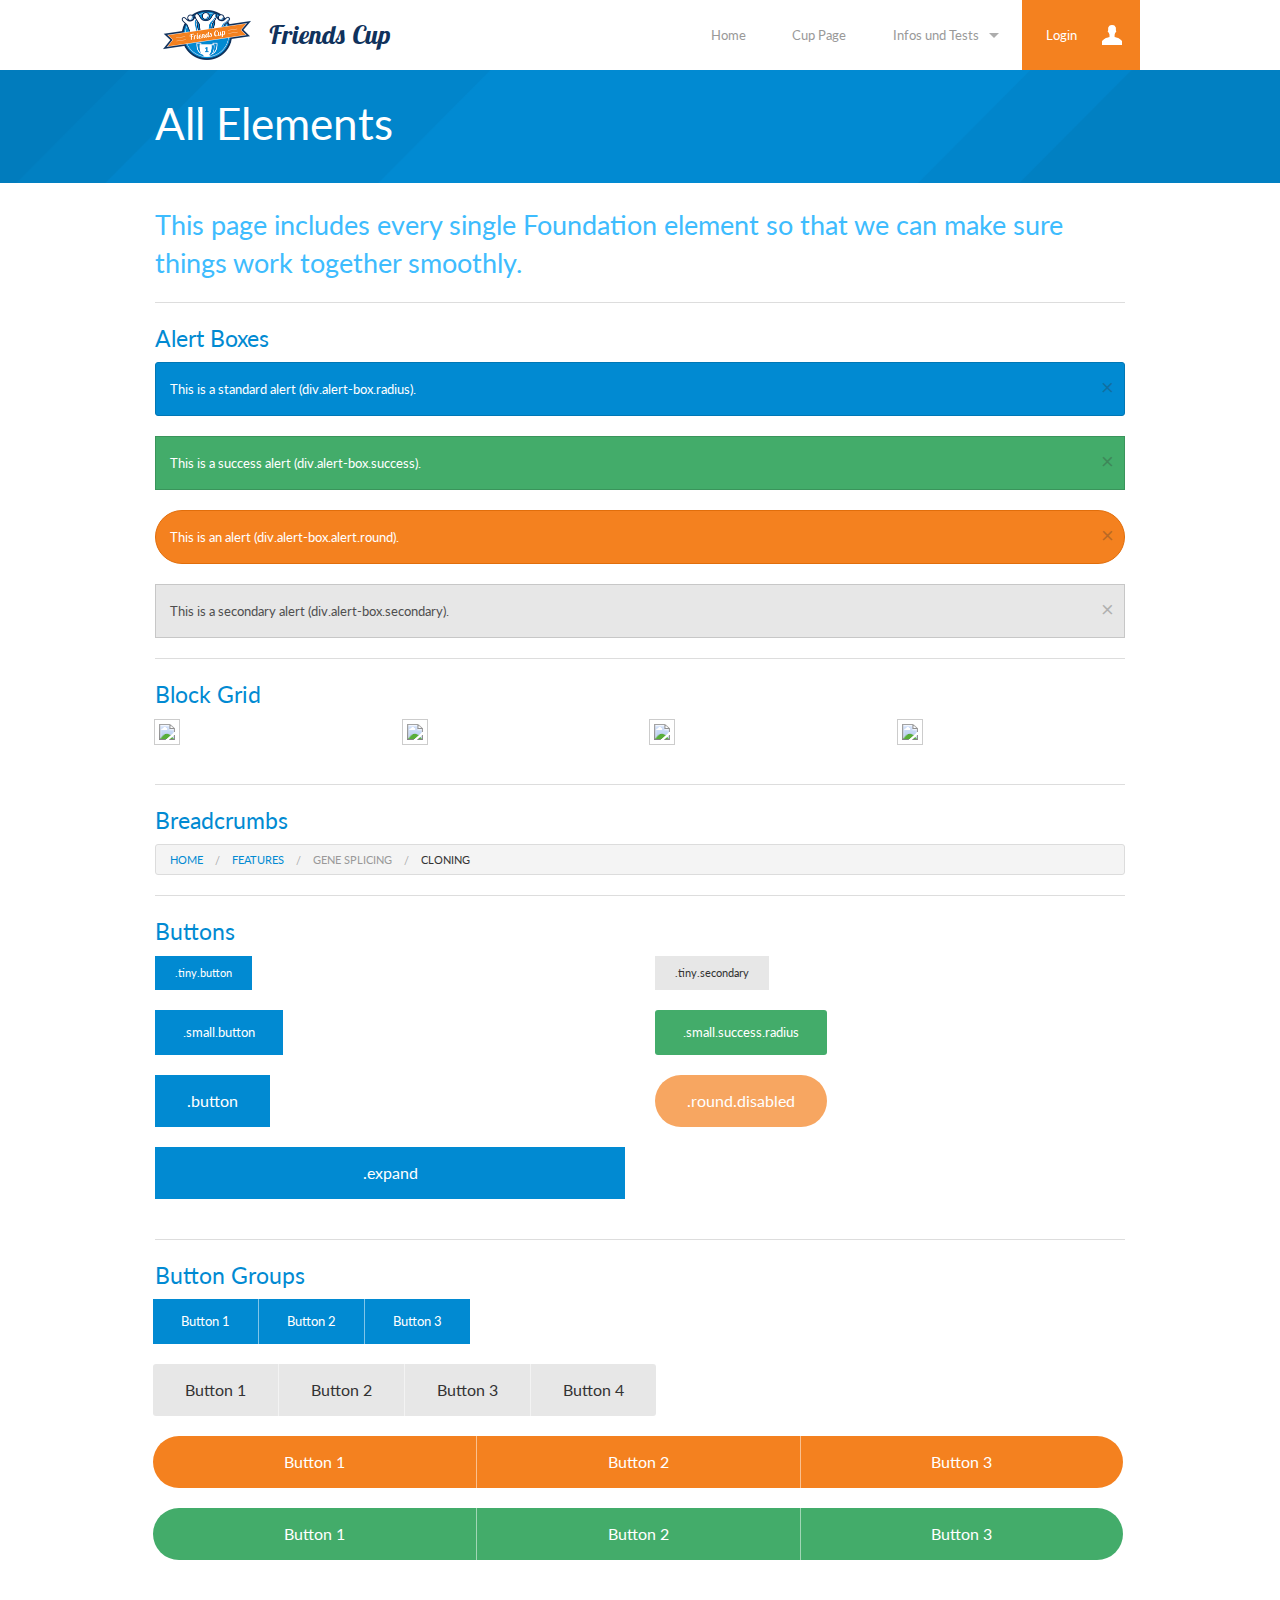
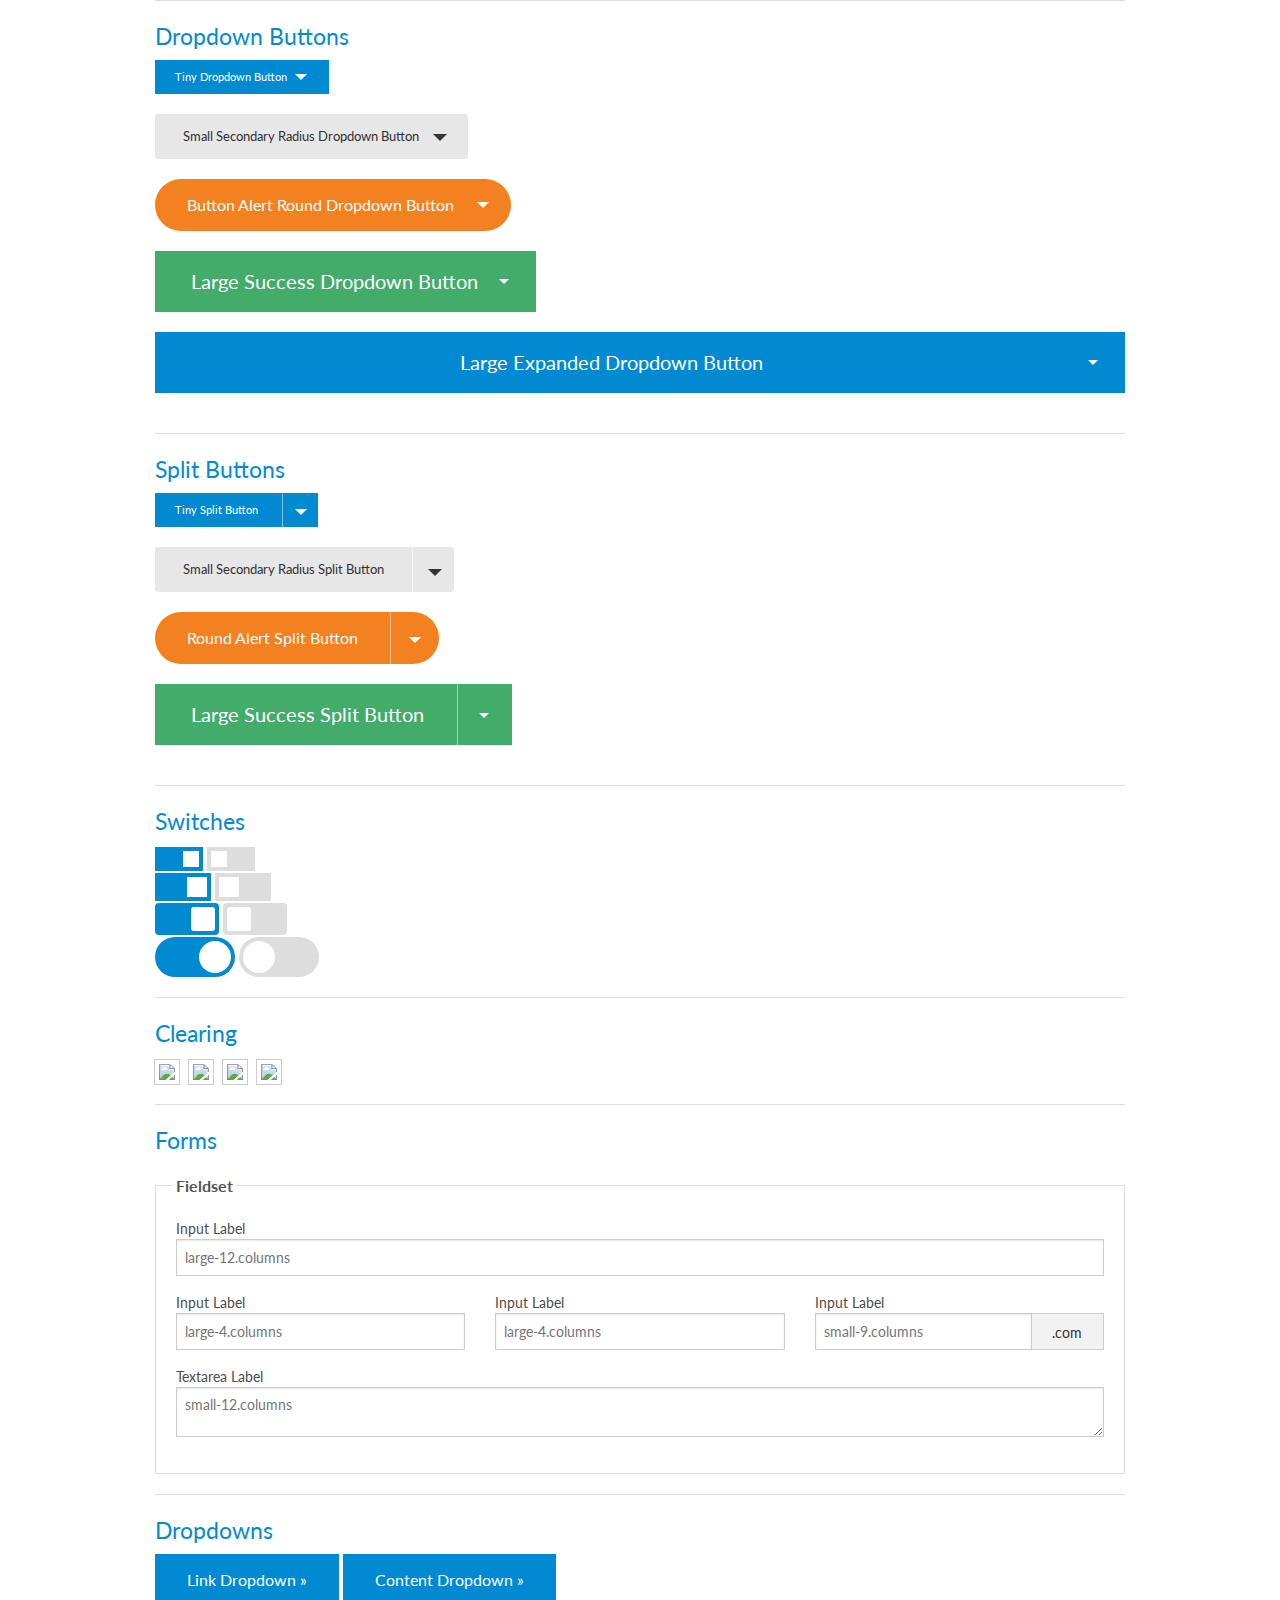
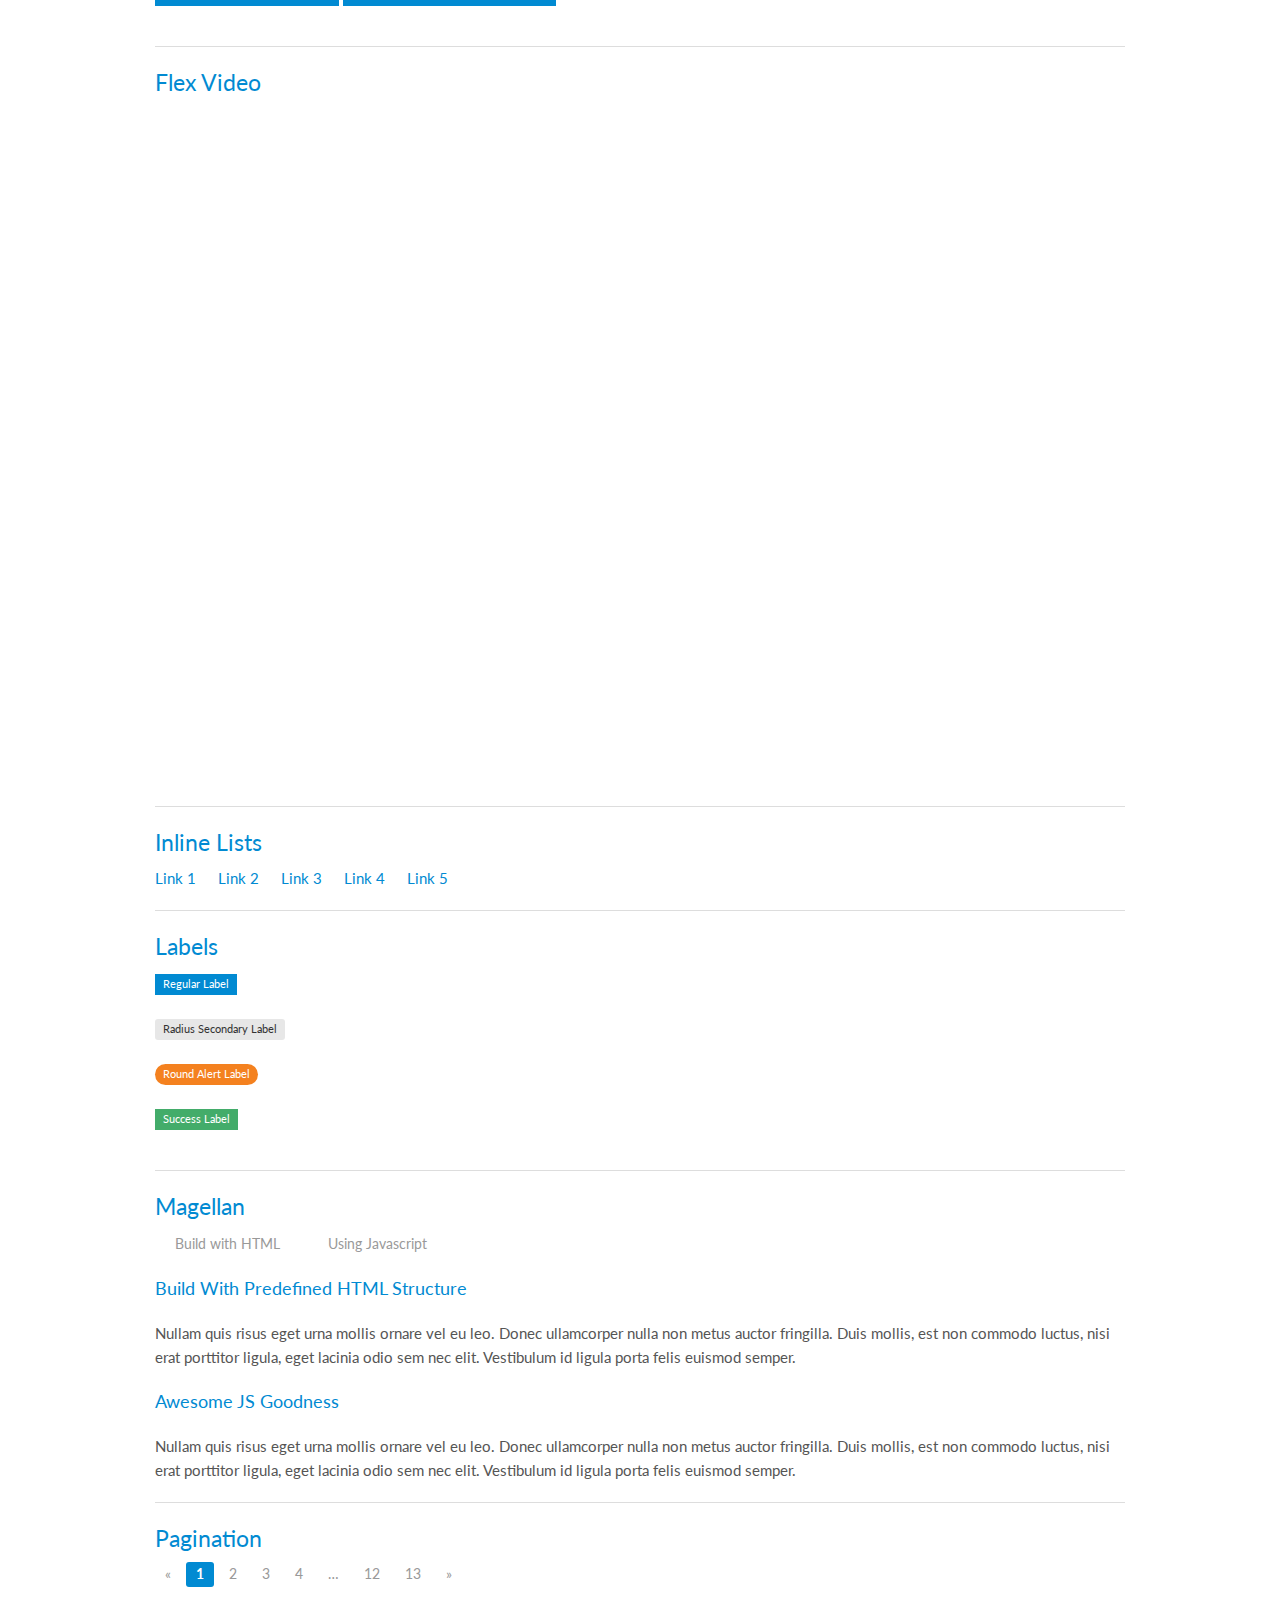
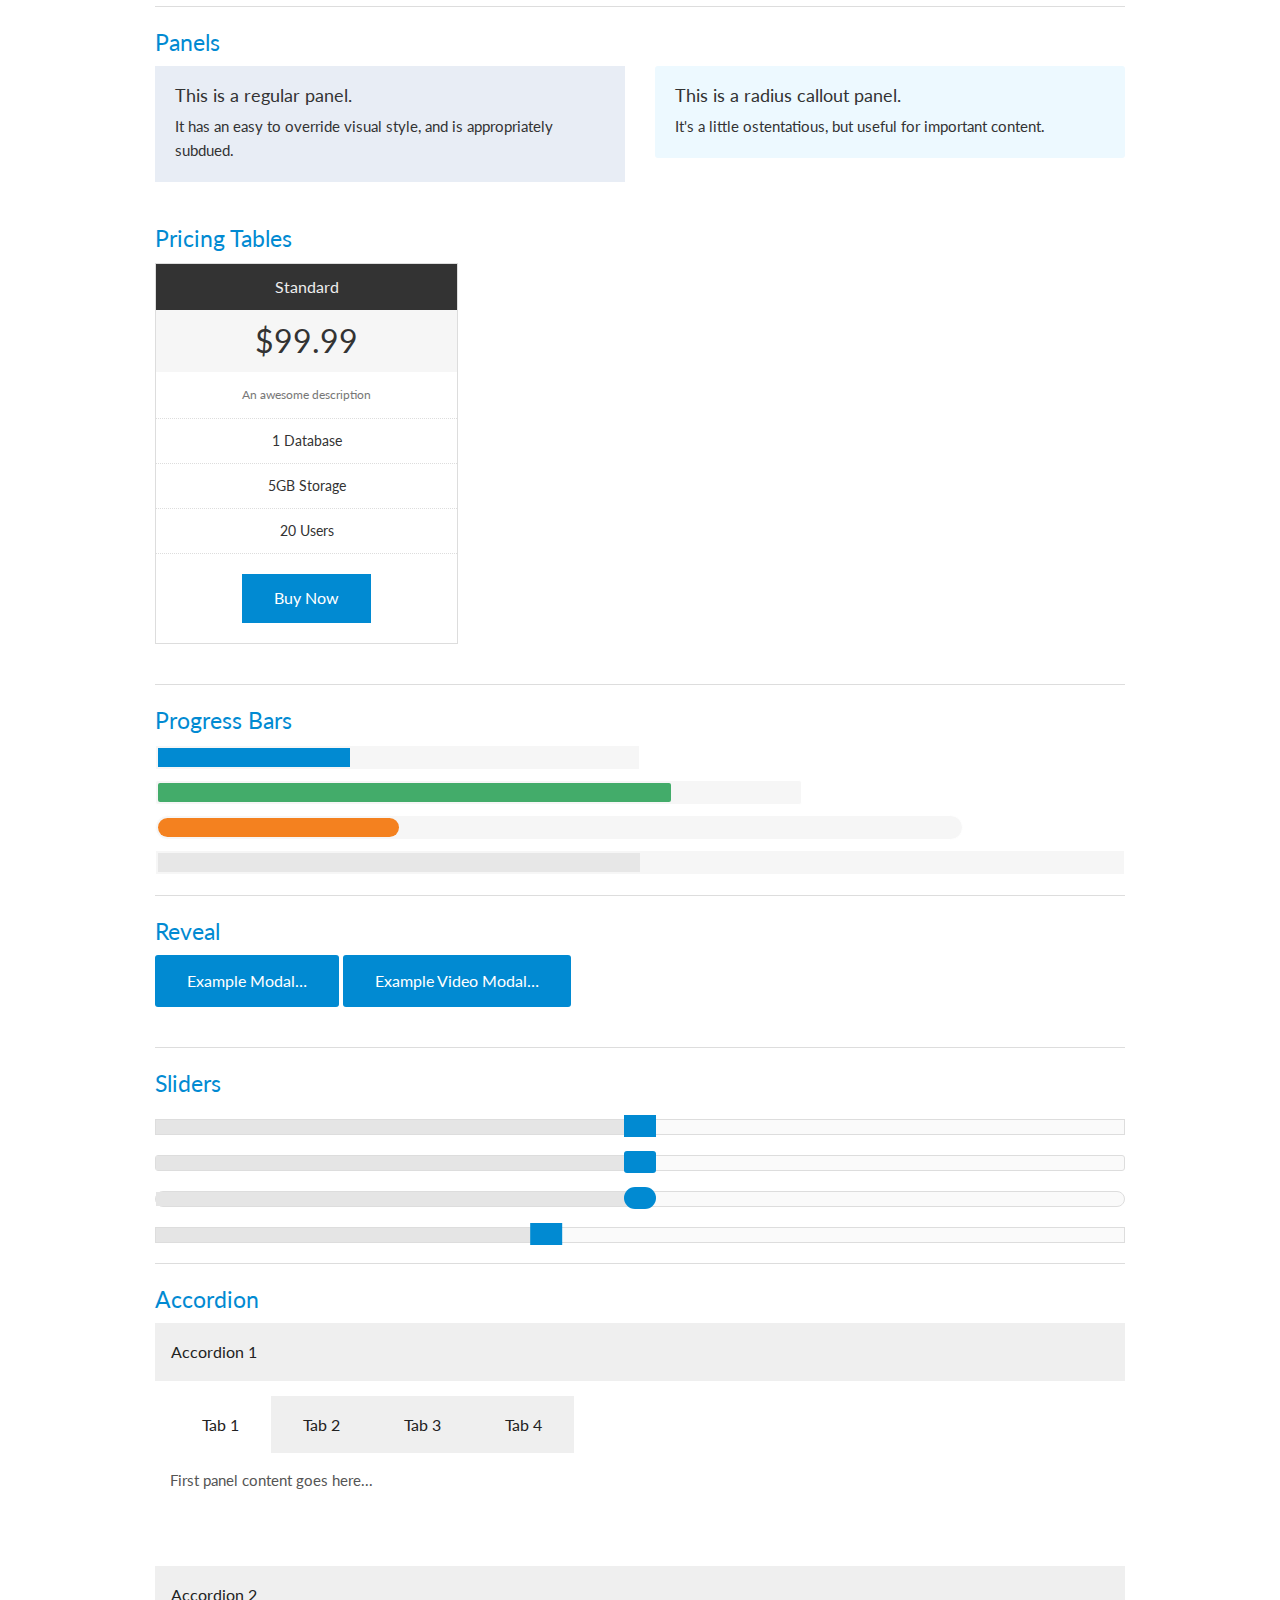
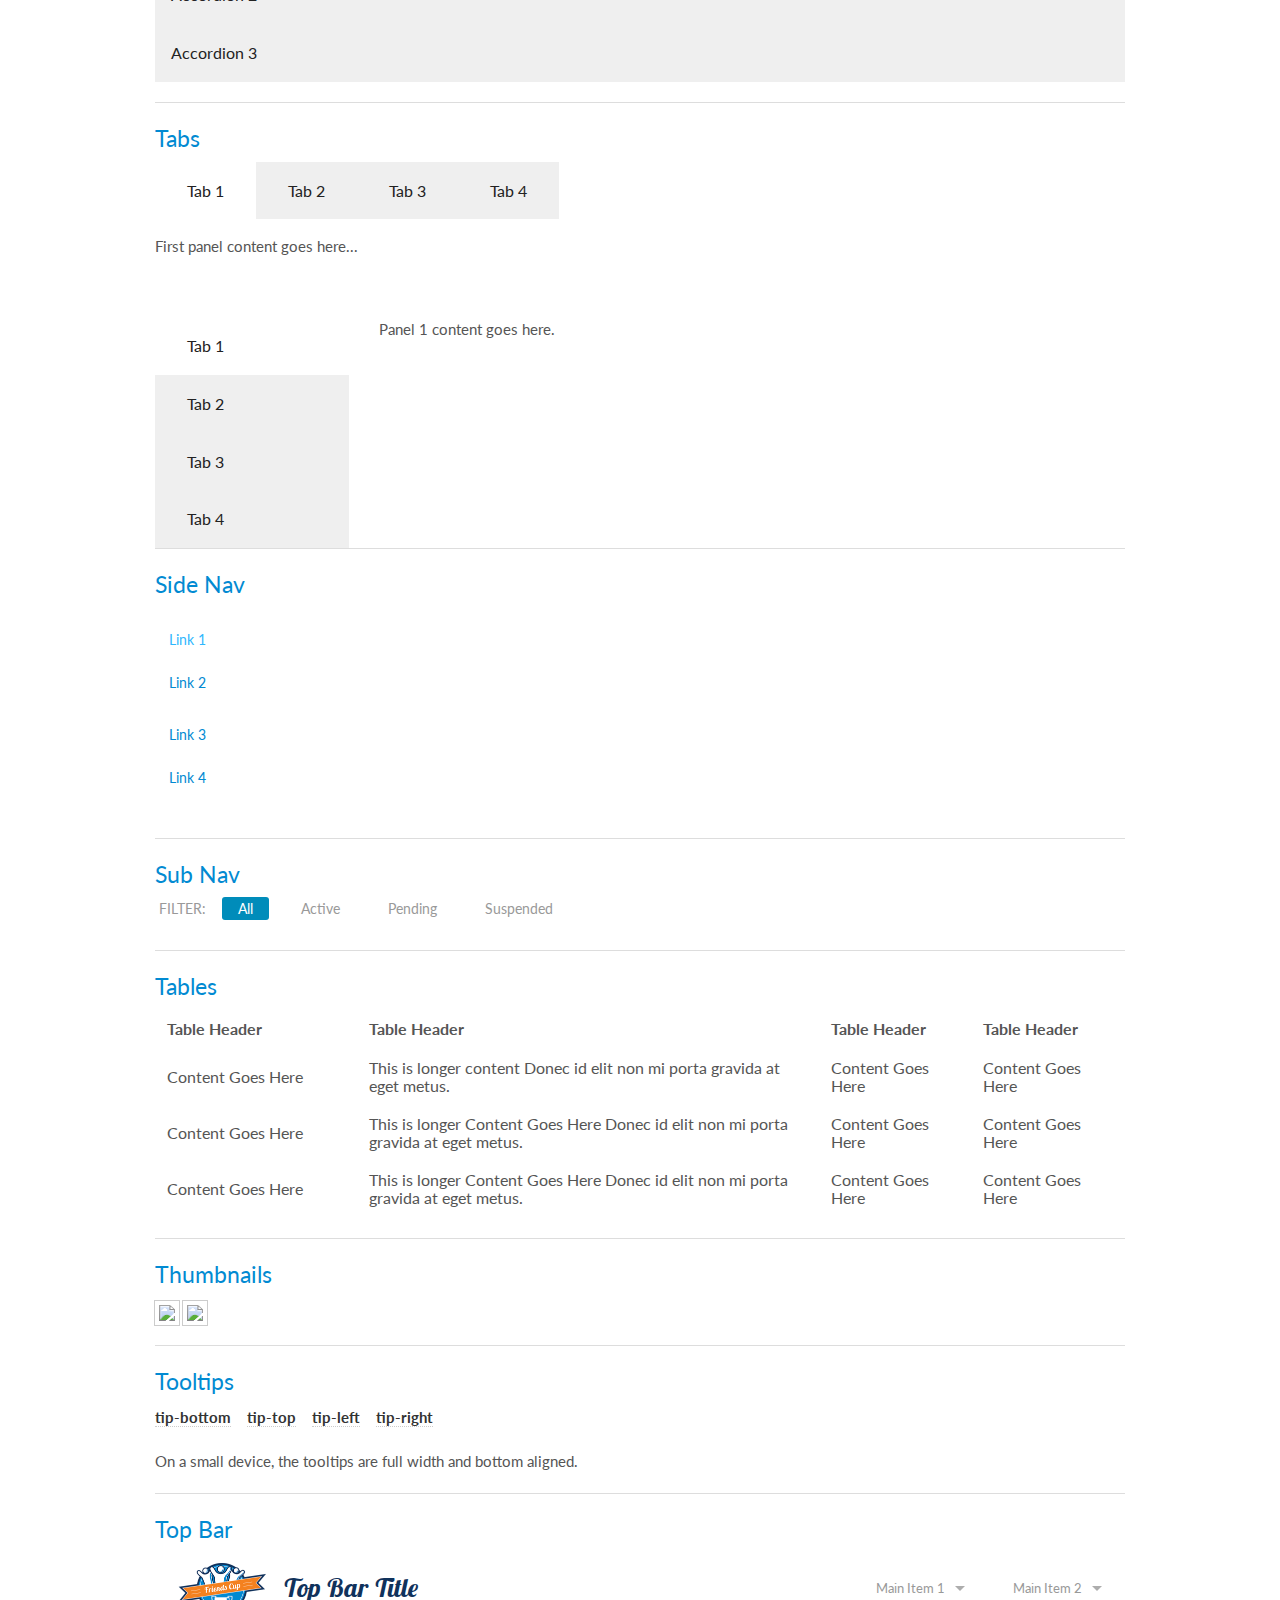
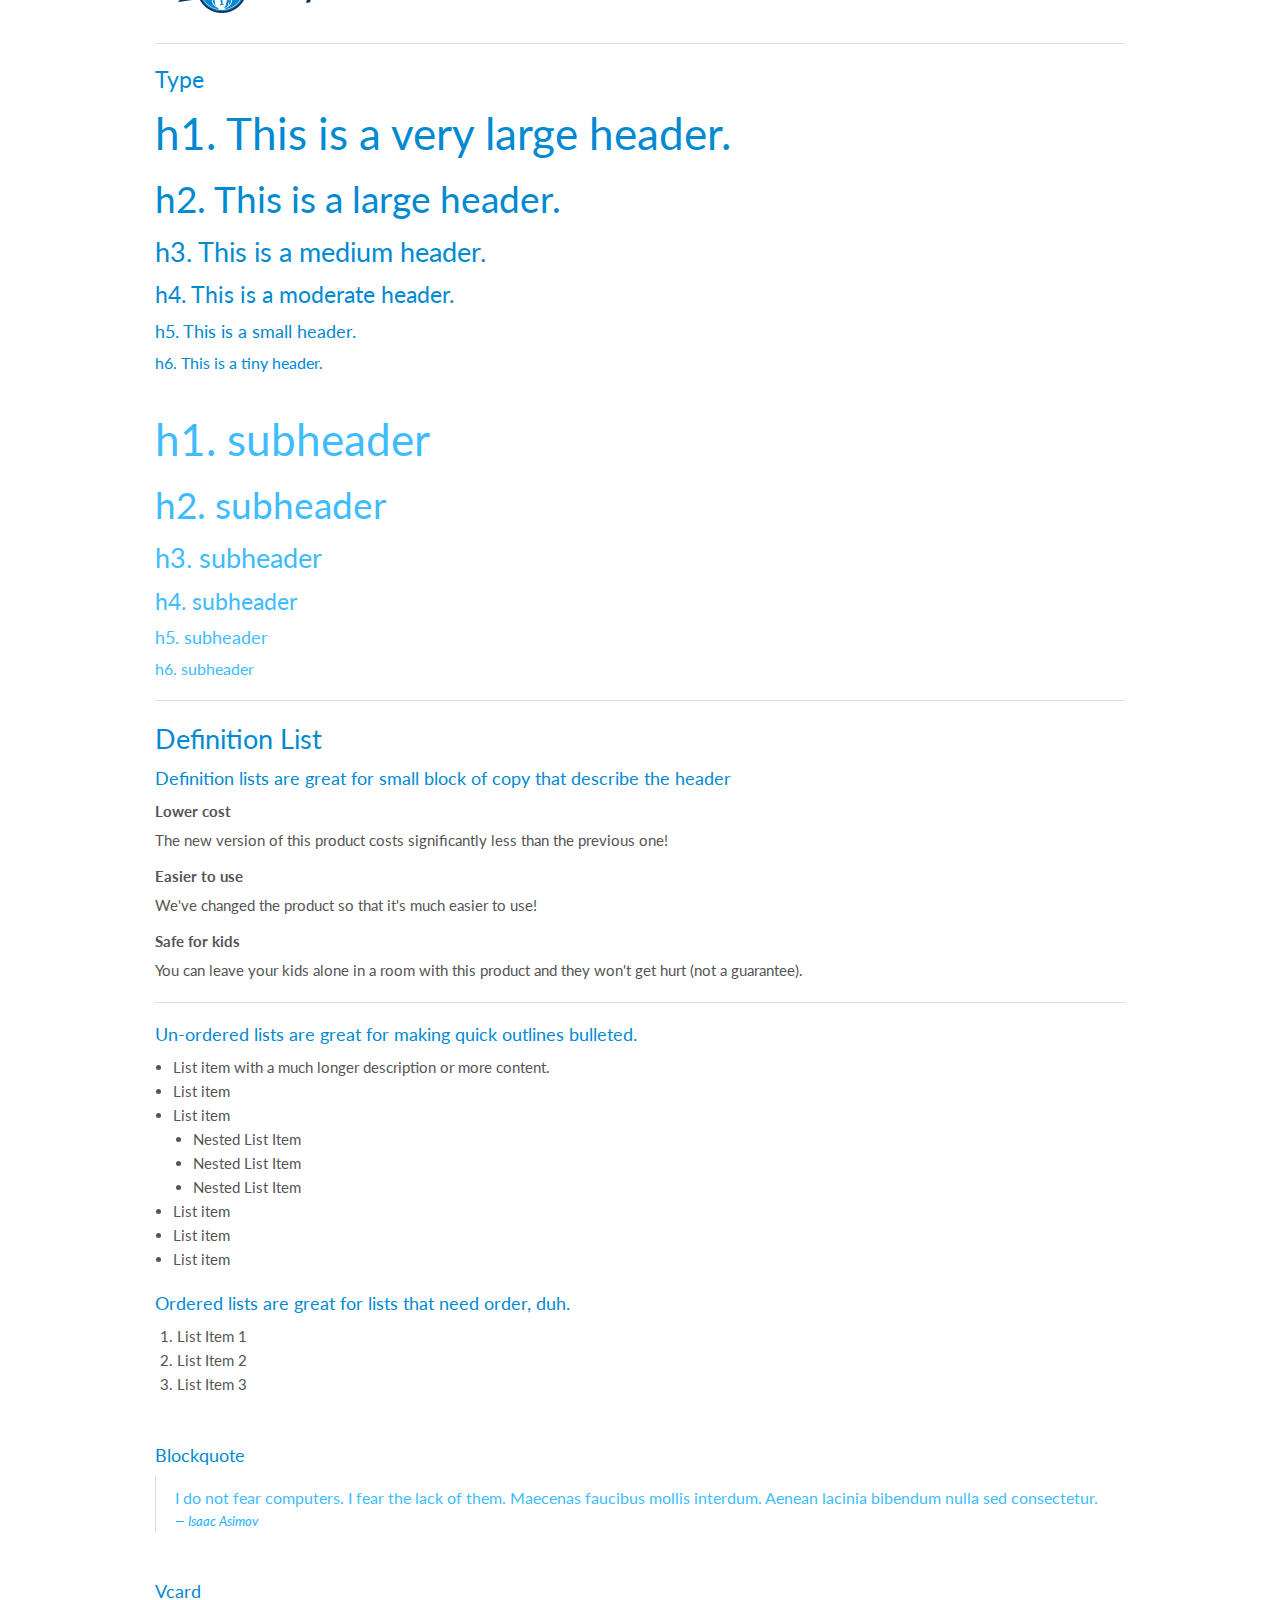
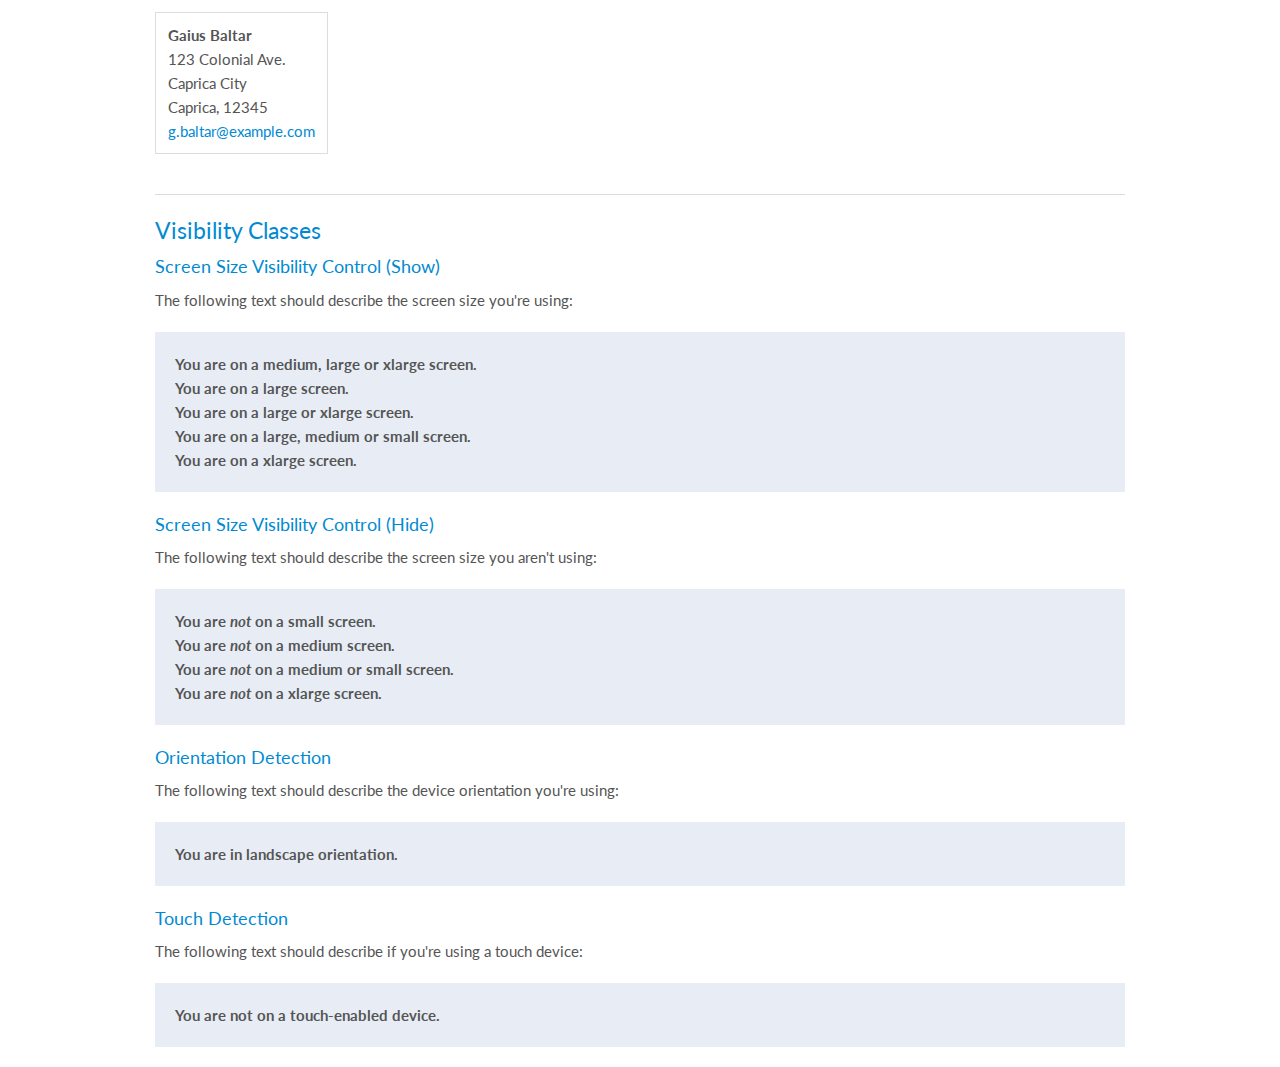
==== commit ad4b299b: "Challenge Detail Content Sections" ====
--- a/Foundation Sass/all-elements.html
+++ b/Foundation Sass/all-elements.html
@@ -5,7 +5,7 @@
     <meta charset="utf-8" />
     <meta name="viewport" content="width=device-width, initial-scale=1.0" />
     <title>Friends Cup</title>
-    <link rel="stylesheet" href="fonts/font-awesome-4.2.0/css/font-awesome.min.css" />
+    <link rel="stylesheet" href="fonts/font-awesome-4.3.0/css/font-awesome.min.css" />
     <link href='http://fonts.googleapis.com/css?family=Lato:400,700,400italic,700italic|Raleway:700,400|Open+Sans:400italic,700italic,400,700|Lobster+Two:400,400italic,700,700italic' rel='stylesheet' type='text/css'>
     <link rel="stylesheet" href="css/app.css" />
     <script src="bower_components/modernizr/modernizr.js"></script>
@@ -44,10 +44,11 @@
                     <li class="has-dropdown">
                         <a href="#">Infos und Tests</a>
                         <ul class="dropdown">
+                            <li><a href="how-it-works.html">7 Schritte</a></li>
+                            <li class="divider"></li>
                             <li><a href="all-elements.html">Foundation UI</a></li>
                             <li><label>Tests</label></li>
-                            <li><a href="fonttest.html">Fonts</a></li>
-                            <li><a href="paneltest.html">Panels</a></li>
+                            <li><a href="fonttest.html">Typografie</a></li>
                             <li><a href="formtest.html">Formulare</a></li>
                         </ul>
                     </li>
--- a/Foundation Sass/css/app.css
+++ b/Foundation Sass/css/app.css
@@ -61,7 +61,7 @@
 /* line 391, ../bower_components/foundation/scss/foundation/components/_global.scss */
 body {
   background: white;
-  color: #333333;
+  color: #555555;
   padding: 0;
   margin: 0;
   font-family: "Lato", Arial, sans-serif;
@@ -6153,7 +6153,7 @@
 /* line 69, ../bower_components/foundation/scss/foundation/components/_tables.scss */
 table caption {
   background: transparent;
-  color: #333333;
+  color: #555555;
   font-size: 1rem;
   font-weight: bold;
 }
@@ -6167,7 +6167,7 @@
   padding: 0.5rem 0.625rem 0.625rem;
   font-size: 1rem;
   font-weight: bold;
-  color: #333333;
+  color: #555555;
 }
 /* line 92, ../bower_components/foundation/scss/foundation/components/_tables.scss */
 table tfoot {
@@ -6179,14 +6179,14 @@
   padding: 0.5rem 0.625rem 0.625rem;
   font-size: 1rem;
   font-weight: bold;
-  color: #333333;
+  color: #555555;
 }
 /* line 107, ../bower_components/foundation/scss/foundation/components/_tables.scss */
 table tr th,
 table tr td {
   padding: 0.5625rem 0.625rem;
   font-size: 1rem;
-  color: #333333;
+  color: #555555;
   text-align: left;
 }
 /* line 115, ../bower_components/foundation/scss/foundation/components/_tables.scss */
@@ -6480,14 +6480,14 @@
 p {
   font-family: inherit;
   font-weight: normal;
-  font-size: 1rem;
+  font-size: 0.9375rem;
   line-height: 1.6;
   margin-bottom: 1.25rem;
   text-rendering: optimizeLegibility;
 }
 /* line 242, ../bower_components/foundation/scss/foundation/components/_type.scss */
 p.lead {
-  font-size: 1.21875rem;
+  font-size: 1.15625rem;
   line-height: 1.6;
 }
 /* line 244, ../bower_components/foundation/scss/foundation/components/_type.scss */
@@ -6602,7 +6602,7 @@
 ul,
 ol,
 dl {
-  font-size: 1rem;
+  font-size: 0.9375rem;
   line-height: 1.6;
   margin-bottom: 1.25rem;
   list-style-position: outside;
@@ -6685,7 +6685,7 @@
 acronym {
   text-transform: uppercase;
   font-size: 90%;
-  color: #333333;
+  color: #555555;
   border-bottom: 1px dotted #dddddd;
   cursor: help;
 }
@@ -7291,7 +7291,7 @@
   height: 34px;
   line-height: 33px;
   padding: 0 48.33333px 0 23.33333px;
-  color: #333333;
+  color: #555555;
   position: relative;
 }
 /* line 129, ../bower_components/foundation/scss/foundation/components/_global.scss */
@@ -7303,12 +7303,12 @@
   top: 50%;
   margin-top: -8px;
   right: 23.33333px;
-  box-shadow: 0 0px 0 1px #333333, 0 7px 0 1px #333333, 0 14px 0 1px #333333;
+  box-shadow: 0 0px 0 1px #555555, 0 7px 0 1px #555555, 0 14px 0 1px #555555;
   width: 16px;
 }
 /* line 162, ../bower_components/foundation/scss/foundation/components/_global.scss */
 .top-bar .toggle-topbar.menu-icon a span:hover:after {
-  box-shadow: 0 0px 0 1px #333333, 0 7px 0 1px #333333, 0 14px 0 1px #333333;
+  box-shadow: 0 0px 0 1px #555555, 0 7px 0 1px #555555, 0 14px 0 1px #555555;
 }
 /* line 258, ../bower_components/foundation/scss/foundation/components/_top-bar.scss */
 .top-bar.expanded {
@@ -8926,6 +8926,356 @@
     display: table-cell !important;
   }
 }
+/* line 12, ../scss/_owl-carousel.scss */
+.owl-carousel {
+  display: none;
+  position: relative;
+  width: 100%;
+  -ms-touch-action: pan-y;
+}
+/* line 18, ../scss/_owl-carousel.scss */
+.owl-carousel .owl-wrapper {
+  display: none;
+  position: relative;
+  -moz-transform: translate3d(0px, 0px, 0px);
+  -webkit-transform: translate3d(0px, 0px, 0px);
+  transform: translate3d(0px, 0px, 0px);
+}
+/* line 24, ../scss/_owl-carousel.scss */
+.owl-carousel .owl-wrapper:after {
+  content: ".";
+  display: block;
+  clear: both;
+  visibility: hidden;
+  line-height: 0;
+  height: 0;
+}
+/* line 34, ../scss/_owl-carousel.scss */
+.owl-carousel .owl-wrapper-outer {
+  overflow: hidden;
+  position: relative;
+  width: 100%;
+}
+/* line 39, ../scss/_owl-carousel.scss */
+.owl-carousel .owl-wrapper-outer.autoHeight {
+  -moz-transition: height 500ms ease-in-out;
+  -o-transition: height 500ms ease-in-out;
+  -webkit-transition: height 500ms ease-in-out;
+  transition: height 500ms ease-in-out;
+}
+/* line 44, ../scss/_owl-carousel.scss */
+.owl-carousel .owl-item {
+  float: left;
+}
+/* line 48, ../scss/_owl-carousel.scss */
+.owl-carousel .owl-page,
+.owl-carousel .owl-buttons div {
+  cursor: pointer;
+}
+/* line 54, ../scss/_owl-carousel.scss */
+.owl-carousel .owl-wrapper,
+.owl-carousel .owl-item {
+  -moz-backface-visibility: hidden;
+  -webkit-backface-visibility: hidden;
+  backface-visibility: hidden;
+  -moz-transform: translate3d(0, 0, 0);
+  -webkit-transform: translate3d(0, 0, 0);
+  transform: translate3d(0, 0, 0);
+}
+
+/* line 61, ../scss/_owl-carousel.scss */
+.owl-controls {
+  -moz-user-select: -moz-none;
+  -ms-user-select: none;
+  -webkit-user-select: none;
+  user-select: none;
+  -webkit-tap-highlight-color: transparent;
+}
+
+/* line 67, ../scss/_owl-carousel.scss */
+.grabbing {
+  cursor: url(../img/owl-slider/grabbing.png) 8 8, move;
+}
+
+/* line 80, ../scss/_owl-carousel.scss */
+.owl-theme .owl-controls {
+  margin-top: 0.625rem;
+  text-align: center;
+}
+/* line 85, ../scss/_owl-carousel.scss */
+.owl-theme .owl-controls .owl-buttons div {
+  color: #FFF;
+  display: inline-block;
+  zoom: 1;
+  *display: inline;
+  margin: 0.3125rem;
+  padding: 0.1875rem 0.625rem;
+  font-size: 0.75rem;
+  -moz-border-radius: 30px;
+  -webkit-border-radius: 30px;
+  border-radius: 30px;
+  background: #018ad2;
+}
+/* line 100, ../scss/_owl-carousel.scss */
+.owl-theme .owl-controls.clickable .owl-buttons div:hover {
+  text-decoration: none;
+}
+/* line 106, ../scss/_owl-carousel.scss */
+.owl-theme .owl-controls .owl-page {
+  display: inline-block;
+  zoom: 1;
+  *display: inline;
+}
+/* line 111, ../scss/_owl-carousel.scss */
+.owl-theme .owl-controls .owl-page span {
+  display: block;
+  width: 0.75rem;
+  height: 0.75rem;
+  margin: 0.3125rem 0.4375rem;
+  -moz-border-radius: 50%;
+  -webkit-border-radius: 50%;
+  border-radius: 50%;
+  background: #018ad2;
+}
+/* line 122, ../scss/_owl-carousel.scss */
+.owl-theme .owl-controls .owl-page span.owl-numbers {
+  height: auto;
+  width: auto;
+  color: #FFF;
+  padding: 0.125rem 0.625rem;
+  font-size: 0.75rem;
+  -moz-border-radius: 30px;
+  -webkit-border-radius: 30px;
+  border-radius: 30px;
+}
+
+/* line 140, ../scss/_owl-carousel.scss */
+.owl-item.loading {
+  min-height: 9.375rem;
+  background: url(../img/owl-slider/AjaxLoader.gif) no-repeat center center;
+}
+
+/* Preload images */
+/* line 9, ../scss/_lightbox.scss */
+body:after {
+  content: url(../img/lightbox/close.png) url(../img/lightbox/loading.gif) url(../img/lightbox/prev.png) url(../img/lightbox/next.png);
+  display: none;
+}
+
+/* line 14, ../scss/_lightbox.scss */
+.lightboxOverlay {
+  position: absolute;
+  top: 0;
+  left: 0;
+  z-index: 9999;
+  background-color: black;
+  filter: progid:DXImageTransform.Microsoft.Alpha(Opacity=80);
+  opacity: 0.8;
+  display: none;
+}
+
+/* line 25, ../scss/_lightbox.scss */
+.lightbox {
+  position: absolute;
+  left: 0;
+  width: 100%;
+  z-index: 10000;
+  text-align: center;
+  line-height: 0;
+  font-weight: normal;
+}
+
+/* line 35, ../scss/_lightbox.scss */
+.lightbox .lb-image {
+  display: block;
+  height: auto;
+  max-width: inherit;
+}
+
+/* line 41, ../scss/_lightbox.scss */
+.lightbox a img {
+  border: none;
+}
+
+/* line 45, ../scss/_lightbox.scss */
+.lb-outerContainer {
+  position: relative;
+  background-color: white;
+  *zoom: 1;
+  width: 250px;
+  height: 250px;
+  margin: 0 auto;
+}
+
+/* line 54, ../scss/_lightbox.scss */
+.lb-outerContainer:after {
+  content: "";
+  display: table;
+  clear: both;
+}
+
+/* line 60, ../scss/_lightbox.scss */
+.lb-container {
+  padding: 4px;
+}
+
+/* line 64, ../scss/_lightbox.scss */
+.lb-loader {
+  position: absolute;
+  top: 43%;
+  left: 0;
+  height: 25%;
+  width: 100%;
+  text-align: center;
+  line-height: 0;
+}
+
+/* line 74, ../scss/_lightbox.scss */
+.lb-cancel {
+  display: block;
+  width: 32px;
+  height: 32px;
+  margin: 0 auto;
+  background: url(../img/lightbox/loading.gif) no-repeat;
+}
+
+/* line 82, ../scss/_lightbox.scss */
+.lb-nav {
+  position: absolute;
+  top: 0;
+  left: 0;
+  height: 100%;
+  width: 100%;
+  z-index: 10;
+}
+
+/* line 91, ../scss/_lightbox.scss */
+.lb-container > .nav {
+  left: 0;
+}
+
+/* line 95, ../scss/_lightbox.scss */
+.lb-nav a {
+  outline: none;
+  background-image: url("[data-uri]");
+}
+
+/* line 100, ../scss/_lightbox.scss */
+.lb-prev, .lb-next {
+  height: 100%;
+  cursor: pointer;
+  display: block;
+}
+
+/* line 106, ../scss/_lightbox.scss */
+.lb-nav a.lb-prev {
+  width: 34%;
+  left: 0;
+  float: left;
+  background: url(../img/lightbox/prev.png) left 48% no-repeat;
+  filter: progid:DXImageTransform.Microsoft.Alpha(Opacity=0);
+  opacity: 0;
+  -webkit-transition: opacity 0.6s;
+  -moz-transition: opacity 0.6s;
+  -o-transition: opacity 0.6s;
+  transition: opacity 0.6s;
+}
+
+/* line 119, ../scss/_lightbox.scss */
+.lb-nav a.lb-prev:hover {
+  filter: progid:DXImageTransform.Microsoft.Alpha(Opacity=100);
+  opacity: 1;
+}
+
+/* line 124, ../scss/_lightbox.scss */
+.lb-nav a.lb-next {
+  width: 64%;
+  right: 0;
+  float: right;
+  background: url(../img/lightbox/next.png) right 48% no-repeat;
+  filter: progid:DXImageTransform.Microsoft.Alpha(Opacity=0);
+  opacity: 0;
+  -webkit-transition: opacity 0.6s;
+  -moz-transition: opacity 0.6s;
+  -o-transition: opacity 0.6s;
+  transition: opacity 0.6s;
+}
+
+/* line 137, ../scss/_lightbox.scss */
+.lb-nav a.lb-next:hover {
+  filter: progid:DXImageTransform.Microsoft.Alpha(Opacity=100);
+  opacity: 1;
+}
+
+/* line 142, ../scss/_lightbox.scss */
+.lb-dataContainer {
+  margin: 0 auto;
+  padding-top: 5px;
+  *zoom: 1;
+  width: 100%;
+}
+
+/* line 149, ../scss/_lightbox.scss */
+.lb-dataContainer:after {
+  content: "";
+  display: table;
+  clear: both;
+}
+
+/* line 155, ../scss/_lightbox.scss */
+.lb-data {
+  padding: 0 4px;
+  color: #ccc;
+}
+
+/* line 160, ../scss/_lightbox.scss */
+.lb-data .lb-details {
+  width: 85%;
+  float: left;
+  text-align: left;
+  line-height: 1.1em;
+}
+
+/* line 167, ../scss/_lightbox.scss */
+.lb-data .lb-caption {
+  font-size: 13px;
+  font-weight: bold;
+  line-height: 1em;
+}
+
+/* line 173, ../scss/_lightbox.scss */
+.lb-data .lb-number {
+  display: block;
+  clear: left;
+  padding-bottom: 1em;
+  font-size: 12px;
+  color: #999999;
+}
+
+/* line 181, ../scss/_lightbox.scss */
+.lb-data .lb-close {
+  display: block;
+  float: right;
+  width: 30px;
+  height: 30px;
+  background: url(../img/lightbox/close.png) top right no-repeat;
+  text-align: right;
+  outline: none;
+  filter: progid:DXImageTransform.Microsoft.Alpha(Opacity=70);
+  opacity: 0.7;
+  -webkit-transition: opacity 0.2s;
+  -moz-transition: opacity 0.2s;
+  -o-transition: opacity 0.2s;
+  transition: opacity 0.2s;
+}
+
+/* line 197, ../scss/_lightbox.scss */
+.lb-data .lb-close:hover {
+  cursor: pointer;
+  filter: progid:DXImageTransform.Microsoft.Alpha(Opacity=100);
+  opacity: 1;
+}
+
 @media only screen and (max-width: 47.5em) {
   /* line 8, ../scss/_styles.scss */
   .hide-for-mobile-nav-only {
@@ -8986,7 +9336,7 @@
 @media only screen and (max-width: 47.5em) {
   /* line 72, ../scss/_styles.scss */
   .top-bar-section ul li > a {
-    color: #333;
+    color: #555555;
   }
 
   /* line 78, ../scss/_styles.scss */
@@ -9577,25 +9927,34 @@
     padding: 1.25rem 0 0 0;
   }
 }
-/* line 29, ../scss/_fc-content-sections.scss */
-.fccs-header h3 {
+/* line 28, ../scss/_fc-content-sections.scss */
+.fccs-header {
   font-weight: bold;
   border-bottom: 1px solid #bbb;
   padding: 0 0 0.1875rem 0;
   margin: 0 0 2.5rem 0;
-  color: #333333;
+  color: #555555;
   -moz-transition: color 0.2s ease;
   -o-transition: color 0.2s ease;
   -webkit-transition: color 0.2s ease;
   transition: color 0.2s ease;
 }
-/* line 37, ../scss/_fc-content-sections.scss */
-.fccs-header h3:hover {
+/* line 36, ../scss/_fc-content-sections.scss */
+.fccs-header:hover {
   color: #018ad2;
 }
 
+/* line 41, ../scss/_fc-content-sections.scss */
+.fccs-header-nolink {
+  font-weight: bold;
+  border-bottom: 1px solid #bbb;
+  padding: 0 0 0.1875rem 0;
+  margin: 0 0 2.5rem 0;
+  color: #555555;
+}
+
 @media only screen {
-  /* line 49, ../scss/_fc-content-sections.scss */
+  /* line 55, ../scss/_fc-content-sections.scss */
   .fccs-modal {
     display: none;
     max-width: none;
@@ -9608,35 +9967,35 @@
   }
 }
 @media only screen and (min-width: 40.063em) {
-  /* line 60, ../scss/_fc-content-sections.scss */
+  /* line 66, ../scss/_fc-content-sections.scss */
   .fccs-modal {
     background-color: #fff;
   }
 }
-/* line 174, ../scss/_fc-content-sections.scss */
+/* line 180, ../scss/_fc-content-sections.scss */
 .fccs-ch-compressed {
   position: relative;
   overflow: hidden;
 }
-/* line 78, ../scss/_fc-content-sections.scss */
+/* line 84, ../scss/_fc-content-sections.scss */
 .fccs-ch-compressed .fccs-ch-active {
   position: relative;
   width: 10.625rem;
 }
-/* line 83, ../scss/_fc-content-sections.scss */
+/* line 89, ../scss/_fc-content-sections.scss */
 .fccs-ch-compressed .fccs-ch-active a .fccs-ch-active-color-holder {
   background-color: #f4811f;
   height: 13.4375rem;
   position: relative;
 }
-/* line 88, ../scss/_fc-content-sections.scss */
+/* line 94, ../scss/_fc-content-sections.scss */
 .fccs-ch-compressed .fccs-ch-active a .fccs-ch-active-color-holder .fccs-ch-icon {
   position: absolute;
   right: 0;
   width: 1.875rem;
   text-align: center;
 }
-/* line 95, ../scss/_fc-content-sections.scss */
+/* line 101, ../scss/_fc-content-sections.scss */
 .fccs-ch-compressed .fccs-ch-active a .fccs-ch-active-color-holder .fccs-ch-name {
   color: #fff;
   margin: 0;
@@ -9647,13 +10006,13 @@
   text-overflow: ellipsis;
   position: relative;
 }
-/* line 106, ../scss/_fc-content-sections.scss */
+/* line 112, ../scss/_fc-content-sections.scss */
 .fccs-ch-compressed .fccs-ch-active a .fccs-ch-active-color-holder .fccs-ch-image {
   height: 10.625rem;
   width: 10.625rem;
   overflow: hidden;
 }
-/* line 111, ../scss/_fc-content-sections.scss */
+/* line 117, ../scss/_fc-content-sections.scss */
 .fccs-ch-compressed .fccs-ch-active a .fccs-ch-active-color-holder .fccs-ch-image > img {
   height: inherit;
   width: inherit;
@@ -9662,7 +10021,7 @@
   -webkit-transition: -webkit-transform 0.2s ease;
   transition: transform 0.2s ease;
 }
-/* line 118, ../scss/_fc-content-sections.scss */
+/* line 124, ../scss/_fc-content-sections.scss */
 .fccs-ch-compressed .fccs-ch-active a .fccs-ch-active-color-holder .fccs-ch-winner {
   position: absolute;
   bottom: 0.9375rem;
@@ -9677,7 +10036,7 @@
   white-space: nowrap;
   text-overflow: ellipsis;
 }
-/* line 133, ../scss/_fc-content-sections.scss */
+/* line 139, ../scss/_fc-content-sections.scss */
 .fccs-ch-compressed .fccs-ch-active a .fccs-ch-active-color-holder:after {
   content: "";
   display: block;
@@ -9689,21 +10048,21 @@
   border: 0.9375rem solid transparent;
   border-top: 0.9375rem solid #f4811f;
 }
-/* line 147, ../scss/_fc-content-sections.scss */
+/* line 153, ../scss/_fc-content-sections.scss */
 .fccs-ch-compressed .fccs-ch-active a .fccs-ch-date {
   font-weight: bold;
   text-align: center;
   padding-top: 1.25rem;
-  color: #333333;
-}
-/* line 155, ../scss/_fc-content-sections.scss */
+  color: #555555;
+}
+/* line 161, ../scss/_fc-content-sections.scss */
 .fccs-ch-compressed .fccs-ch-active a:hover .fccs-ch-active-color-holder .fccs-ch-image > img {
   -moz-transform: scale(1.1);
   -ms-transform: scale(1.1);
   -webkit-transform: scale(1.1);
   transform: scale(1.1);
 }
-/* line 161, ../scss/_fc-content-sections.scss */
+/* line 167, ../scss/_fc-content-sections.scss */
 .fccs-ch-compressed .fccs-ch-active:before {
   content: "";
   display: block;
@@ -9714,36 +10073,36 @@
   height: 0.9375rem;
   background-color: #ccc;
 }
-/* line 180, ../scss/_fc-content-sections.scss */
+/* line 186, ../scss/_fc-content-sections.scss */
 .fccs-ch-compressed .fccs-ch-active {
   margin: 0 auto;
 }
-/* line 184, ../scss/_fc-content-sections.scss */
+/* line 190, ../scss/_fc-content-sections.scss */
 .fccs-ch-compressed .fccs-ch-left-container {
   position: absolute;
   top: 0;
   right: 50%;
   margin-right: 5.3125rem;
 }
-/* line 78, ../scss/_fc-content-sections.scss */
+/* line 84, ../scss/_fc-content-sections.scss */
 .fccs-ch-compressed .fccs-ch-left-container .fccs-ch-finished {
   position: relative;
   width: 10.625rem;
 }
-/* line 83, ../scss/_fc-content-sections.scss */
+/* line 89, ../scss/_fc-content-sections.scss */
 .fccs-ch-compressed .fccs-ch-left-container .fccs-ch-finished a .fccs-ch-finished-color-holder {
   background-color: #018ad2;
   height: 13.4375rem;
   position: relative;
 }
-/* line 88, ../scss/_fc-content-sections.scss */
+/* line 94, ../scss/_fc-content-sections.scss */
 .fccs-ch-compressed .fccs-ch-left-container .fccs-ch-finished a .fccs-ch-finished-color-holder .fccs-ch-icon {
   position: absolute;
   right: 0;
   width: 1.875rem;
   text-align: center;
 }
-/* line 95, ../scss/_fc-content-sections.scss */
+/* line 101, ../scss/_fc-content-sections.scss */
 .fccs-ch-compressed .fccs-ch-left-container .fccs-ch-finished a .fccs-ch-finished-color-holder .fccs-ch-name {
   color: #fff;
   margin: 0;
@@ -9754,13 +10113,13 @@
   text-overflow: ellipsis;
   position: relative;
 }
-/* line 106, ../scss/_fc-content-sections.scss */
+/* line 112, ../scss/_fc-content-sections.scss */
 .fccs-ch-compressed .fccs-ch-left-container .fccs-ch-finished a .fccs-ch-finished-color-holder .fccs-ch-image {
   height: 10.625rem;
   width: 10.625rem;
   overflow: hidden;
 }
-/* line 111, ../scss/_fc-content-sections.scss */
+/* line 117, ../scss/_fc-content-sections.scss */
 .fccs-ch-compressed .fccs-ch-left-container .fccs-ch-finished a .fccs-ch-finished-color-holder .fccs-ch-image > img {
   height: inherit;
   width: inherit;
@@ -9769,7 +10128,7 @@
   -webkit-transition: -webkit-transform 0.2s ease;
   transition: transform 0.2s ease;
 }
-/* line 118, ../scss/_fc-content-sections.scss */
+/* line 124, ../scss/_fc-content-sections.scss */
 .fccs-ch-compressed .fccs-ch-left-container .fccs-ch-finished a .fccs-ch-finished-color-holder .fccs-ch-winner {
   position: absolute;
   bottom: 0.9375rem;
@@ -9784,7 +10143,7 @@
   white-space: nowrap;
   text-overflow: ellipsis;
 }
-/* line 133, ../scss/_fc-content-sections.scss */
+/* line 139, ../scss/_fc-content-sections.scss */
 .fccs-ch-compressed .fccs-ch-left-container .fccs-ch-finished a .fccs-ch-finished-color-holder:after {
   content: "";
   display: block;
@@ -9796,21 +10155,21 @@
   border: 0.9375rem solid transparent;
   border-top: 0.9375rem solid #018ad2;
 }
-/* line 147, ../scss/_fc-content-sections.scss */
+/* line 153, ../scss/_fc-content-sections.scss */
 .fccs-ch-compressed .fccs-ch-left-container .fccs-ch-finished a .fccs-ch-date {
   font-weight: bold;
   text-align: center;
   padding-top: 1.25rem;
-  color: #333333;
-}
-/* line 155, ../scss/_fc-content-sections.scss */
+  color: #555555;
+}
+/* line 161, ../scss/_fc-content-sections.scss */
 .fccs-ch-compressed .fccs-ch-left-container .fccs-ch-finished a:hover .fccs-ch-finished-color-holder .fccs-ch-image > img {
   -moz-transform: scale(1.1);
   -ms-transform: scale(1.1);
   -webkit-transform: scale(1.1);
   transform: scale(1.1);
 }
-/* line 161, ../scss/_fc-content-sections.scss */
+/* line 167, ../scss/_fc-content-sections.scss */
 .fccs-ch-compressed .fccs-ch-left-container .fccs-ch-finished:before {
   content: "";
   display: block;
@@ -9821,37 +10180,37 @@
   height: 0.9375rem;
   background-color: #ccc;
 }
-/* line 192, ../scss/_fc-content-sections.scss */
+/* line 198, ../scss/_fc-content-sections.scss */
 .fccs-ch-compressed .fccs-ch-left-container .fccs-ch-finished {
   float: left;
   margin-right: 1.875rem;
 }
-/* line 198, ../scss/_fc-content-sections.scss */
+/* line 204, ../scss/_fc-content-sections.scss */
 .fccs-ch-compressed .fccs-ch-right-container {
   position: absolute;
   top: 0;
   left: 50%;
   margin-left: 5.3125rem;
 }
-/* line 78, ../scss/_fc-content-sections.scss */
+/* line 84, ../scss/_fc-content-sections.scss */
 .fccs-ch-compressed .fccs-ch-right-container .fccs-ch-queued {
   position: relative;
   width: 10.625rem;
 }
-/* line 83, ../scss/_fc-content-sections.scss */
+/* line 89, ../scss/_fc-content-sections.scss */
 .fccs-ch-compressed .fccs-ch-right-container .fccs-ch-queued a .fccs-ch-queued-color-holder {
   background-color: #333333;
   height: 13.4375rem;
   position: relative;
 }
-/* line 88, ../scss/_fc-content-sections.scss */
+/* line 94, ../scss/_fc-content-sections.scss */
 .fccs-ch-compressed .fccs-ch-right-container .fccs-ch-queued a .fccs-ch-queued-color-holder .fccs-ch-icon {
   position: absolute;
   right: 0;
   width: 1.875rem;
   text-align: center;
 }
-/* line 95, ../scss/_fc-content-sections.scss */
+/* line 101, ../scss/_fc-content-sections.scss */
 .fccs-ch-compressed .fccs-ch-right-container .fccs-ch-queued a .fccs-ch-queued-color-holder .fccs-ch-name {
   color: #fff;
   margin: 0;
@@ -9862,13 +10221,13 @@
   text-overflow: ellipsis;
   position: relative;
 }
-/* line 106, ../scss/_fc-content-sections.scss */
+/* line 112, ../scss/_fc-content-sections.scss */
 .fccs-ch-compressed .fccs-ch-right-container .fccs-ch-queued a .fccs-ch-queued-color-holder .fccs-ch-image {
   height: 10.625rem;
   width: 10.625rem;
   overflow: hidden;
 }
-/* line 111, ../scss/_fc-content-sections.scss */
+/* line 117, ../scss/_fc-content-sections.scss */
 .fccs-ch-compressed .fccs-ch-right-container .fccs-ch-queued a .fccs-ch-queued-color-holder .fccs-ch-image > img {
   height: inherit;
   width: inherit;
@@ -9877,7 +10236,7 @@
   -webkit-transition: -webkit-transform 0.2s ease;
   transition: transform 0.2s ease;
 }
-/* line 118, ../scss/_fc-content-sections.scss */
+/* line 124, ../scss/_fc-content-sections.scss */
 .fccs-ch-compressed .fccs-ch-right-container .fccs-ch-queued a .fccs-ch-queued-color-holder .fccs-ch-winner {
   position: absolute;
   bottom: 0.9375rem;
@@ -9892,7 +10251,7 @@
   white-space: nowrap;
   text-overflow: ellipsis;
 }
-/* line 133, ../scss/_fc-content-sections.scss */
+/* line 139, ../scss/_fc-content-sections.scss */
 .fccs-ch-compressed .fccs-ch-right-container .fccs-ch-queued a .fccs-ch-queued-color-holder:after {
   content: "";
   display: block;
@@ -9904,21 +10263,21 @@
   border: 0.9375rem solid transparent;
   border-top: 0.9375rem solid #333333;
 }
-/* line 147, ../scss/_fc-content-sections.scss */
+/* line 153, ../scss/_fc-content-sections.scss */
 .fccs-ch-compressed .fccs-ch-right-container .fccs-ch-queued a .fccs-ch-date {
   font-weight: bold;
   text-align: center;
   padding-top: 1.25rem;
-  color: #333333;
-}
-/* line 155, ../scss/_fc-content-sections.scss */
+  color: #555555;
+}
+/* line 161, ../scss/_fc-content-sections.scss */
 .fccs-ch-compressed .fccs-ch-right-container .fccs-ch-queued a:hover .fccs-ch-queued-color-holder .fccs-ch-image > img {
   -moz-transform: scale(1.1);
   -ms-transform: scale(1.1);
   -webkit-transform: scale(1.1);
   transform: scale(1.1);
 }
-/* line 161, ../scss/_fc-content-sections.scss */
+/* line 167, ../scss/_fc-content-sections.scss */
 .fccs-ch-compressed .fccs-ch-right-container .fccs-ch-queued:before {
   content: "";
   display: block;
@@ -9929,38 +10288,38 @@
   height: 0.9375rem;
   background-color: #ccc;
 }
-/* line 206, ../scss/_fc-content-sections.scss */
+/* line 212, ../scss/_fc-content-sections.scss */
 .fccs-ch-compressed .fccs-ch-right-container .fccs-ch-queued {
   float: left;
   margin-left: 1.875rem;
 }
 
-/* line 213, ../scss/_fc-content-sections.scss */
+/* line 219, ../scss/_fc-content-sections.scss */
 .fccs-ch-expanded {
   overflow: hidden;
   overflow-x: auto;
   white-space: nowrap;
   padding-bottom: 1.25rem;
 }
-/* line 78, ../scss/_fc-content-sections.scss */
+/* line 84, ../scss/_fc-content-sections.scss */
 .fccs-ch-expanded .fccs-ch-active {
   position: relative;
   width: 10.625rem;
 }
-/* line 83, ../scss/_fc-content-sections.scss */
+/* line 89, ../scss/_fc-content-sections.scss */
 .fccs-ch-expanded .fccs-ch-active a .fccs-ch-active-color-holder {
   background-color: #f4811f;
   height: 13.4375rem;
   position: relative;
 }
-/* line 88, ../scss/_fc-content-sections.scss */
+/* line 94, ../scss/_fc-content-sections.scss */
 .fccs-ch-expanded .fccs-ch-active a .fccs-ch-active-color-holder .fccs-ch-icon {
   position: absolute;
   right: 0;
   width: 1.875rem;
   text-align: center;
 }
-/* line 95, ../scss/_fc-content-sections.scss */
+/* line 101, ../scss/_fc-content-sections.scss */
 .fccs-ch-expanded .fccs-ch-active a .fccs-ch-active-color-holder .fccs-ch-name {
   color: #fff;
   margin: 0;
@@ -9971,13 +10330,13 @@
   text-overflow: ellipsis;
   position: relative;
 }
-/* line 106, ../scss/_fc-content-sections.scss */
+/* line 112, ../scss/_fc-content-sections.scss */
 .fccs-ch-expanded .fccs-ch-active a .fccs-ch-active-color-holder .fccs-ch-image {
   height: 10.625rem;
   width: 10.625rem;
   overflow: hidden;
 }
-/* line 111, ../scss/_fc-content-sections.scss */
+/* line 117, ../scss/_fc-content-sections.scss */
 .fccs-ch-expanded .fccs-ch-active a .fccs-ch-active-color-holder .fccs-ch-image > img {
   height: inherit;
   width: inherit;
@@ -9986,7 +10345,7 @@
   -webkit-transition: -webkit-transform 0.2s ease;
   transition: transform 0.2s ease;
 }
-/* line 118, ../scss/_fc-content-sections.scss */
+/* line 124, ../scss/_fc-content-sections.scss */
 .fccs-ch-expanded .fccs-ch-active a .fccs-ch-active-color-holder .fccs-ch-winner {
   position: absolute;
   bottom: 0.9375rem;
@@ -10001,7 +10360,7 @@
   white-space: nowrap;
   text-overflow: ellipsis;
 }
-/* line 133, ../scss/_fc-content-sections.scss */
+/* line 139, ../scss/_fc-content-sections.scss */
 .fccs-ch-expanded .fccs-ch-active a .fccs-ch-active-color-holder:after {
   content: "";
   display: block;
@@ -10013,21 +10372,21 @@
   border: 0.9375rem solid transparent;
   border-top: 0.9375rem solid #f4811f;
 }
-/* line 147, ../scss/_fc-content-sections.scss */
+/* line 153, ../scss/_fc-content-sections.scss */
 .fccs-ch-expanded .fccs-ch-active a .fccs-ch-date {
   font-weight: bold;
   text-align: center;
   padding-top: 1.25rem;
-  color: #333333;
-}
-/* line 155, ../scss/_fc-content-sections.scss */
+  color: #555555;
+}
+/* line 161, ../scss/_fc-content-sections.scss */
 .fccs-ch-expanded .fccs-ch-active a:hover .fccs-ch-active-color-holder .fccs-ch-image > img {
   -moz-transform: scale(1.1);
   -ms-transform: scale(1.1);
   -webkit-transform: scale(1.1);
   transform: scale(1.1);
 }
-/* line 161, ../scss/_fc-content-sections.scss */
+/* line 167, ../scss/_fc-content-sections.scss */
 .fccs-ch-expanded .fccs-ch-active:before {
   content: "";
   display: block;
@@ -10038,25 +10397,25 @@
   height: 0.9375rem;
   background-color: #ccc;
 }
-/* line 78, ../scss/_fc-content-sections.scss */
+/* line 84, ../scss/_fc-content-sections.scss */
 .fccs-ch-expanded .fccs-ch-finished {
   position: relative;
   width: 10.625rem;
 }
-/* line 83, ../scss/_fc-content-sections.scss */
+/* line 89, ../scss/_fc-content-sections.scss */
 .fccs-ch-expanded .fccs-ch-finished a .fccs-ch-finished-color-holder {
   background-color: #018ad2;
   height: 13.4375rem;
   position: relative;
 }
-/* line 88, ../scss/_fc-content-sections.scss */
+/* line 94, ../scss/_fc-content-sections.scss */
 .fccs-ch-expanded .fccs-ch-finished a .fccs-ch-finished-color-holder .fccs-ch-icon {
   position: absolute;
   right: 0;
   width: 1.875rem;
   text-align: center;
 }
-/* line 95, ../scss/_fc-content-sections.scss */
+/* line 101, ../scss/_fc-content-sections.scss */
 .fccs-ch-expanded .fccs-ch-finished a .fccs-ch-finished-color-holder .fccs-ch-name {
   color: #fff;
   margin: 0;
@@ -10067,13 +10426,13 @@
   text-overflow: ellipsis;
   position: relative;
 }
-/* line 106, ../scss/_fc-content-sections.scss */
+/* line 112, ../scss/_fc-content-sections.scss */
 .fccs-ch-expanded .fccs-ch-finished a .fccs-ch-finished-color-holder .fccs-ch-image {
   height: 10.625rem;
   width: 10.625rem;
   overflow: hidden;
 }
-/* line 111, ../scss/_fc-content-sections.scss */
+/* line 117, ../scss/_fc-content-sections.scss */
 .fccs-ch-expanded .fccs-ch-finished a .fccs-ch-finished-color-holder .fccs-ch-image > img {
   height: inherit;
   width: inherit;
@@ -10082,7 +10441,7 @@
   -webkit-transition: -webkit-transform 0.2s ease;
   transition: transform 0.2s ease;
 }
-/* line 118, ../scss/_fc-content-sections.scss */
+/* line 124, ../scss/_fc-content-sections.scss */
 .fccs-ch-expanded .fccs-ch-finished a .fccs-ch-finished-color-holder .fccs-ch-winner {
   position: absolute;
   bottom: 0.9375rem;
@@ -10097,7 +10456,7 @@
   white-space: nowrap;
   text-overflow: ellipsis;
 }
-/* line 133, ../scss/_fc-content-sections.scss */
+/* line 139, ../scss/_fc-content-sections.scss */
 .fccs-ch-expanded .fccs-ch-finished a .fccs-ch-finished-color-holder:after {
   content: "";
   display: block;
@@ -10109,21 +10468,21 @@
   border: 0.9375rem solid transparent;
   border-top: 0.9375rem solid #018ad2;
 }
-/* line 147, ../scss/_fc-content-sections.scss */
+/* line 153, ../scss/_fc-content-sections.scss */
 .fccs-ch-expanded .fccs-ch-finished a .fccs-ch-date {
   font-weight: bold;
   text-align: center;
   padding-top: 1.25rem;
-  color: #333333;
-}
-/* line 155, ../scss/_fc-content-sections.scss */
+  color: #555555;
+}
+/* line 161, ../scss/_fc-content-sections.scss */
 .fccs-ch-expanded .fccs-ch-finished a:hover .fccs-ch-finished-color-holder .fccs-ch-image > img {
   -moz-transform: scale(1.1);
   -ms-transform: scale(1.1);
   -webkit-transform: scale(1.1);
   transform: scale(1.1);
 }
-/* line 161, ../scss/_fc-content-sections.scss */
+/* line 167, ../scss/_fc-content-sections.scss */
 .fccs-ch-expanded .fccs-ch-finished:before {
   content: "";
   display: block;
@@ -10134,25 +10493,25 @@
   height: 0.9375rem;
   background-color: #ccc;
 }
-/* line 78, ../scss/_fc-content-sections.scss */
+/* line 84, ../scss/_fc-content-sections.scss */
 .fccs-ch-expanded .fccs-ch-queued {
   position: relative;
   width: 10.625rem;
 }
-/* line 83, ../scss/_fc-content-sections.scss */
+/* line 89, ../scss/_fc-content-sections.scss */
 .fccs-ch-expanded .fccs-ch-queued a .fccs-ch-queued-color-holder {
   background-color: #333333;
   height: 13.4375rem;
   position: relative;
 }
-/* line 88, ../scss/_fc-content-sections.scss */
+/* line 94, ../scss/_fc-content-sections.scss */
 .fccs-ch-expanded .fccs-ch-queued a .fccs-ch-queued-color-holder .fccs-ch-icon {
   position: absolute;
   right: 0;
   width: 1.875rem;
   text-align: center;
 }
-/* line 95, ../scss/_fc-content-sections.scss */
+/* line 101, ../scss/_fc-content-sections.scss */
 .fccs-ch-expanded .fccs-ch-queued a .fccs-ch-queued-color-holder .fccs-ch-name {
   color: #fff;
   margin: 0;
@@ -10163,13 +10522,13 @@
   text-overflow: ellipsis;
   position: relative;
 }
-/* line 106, ../scss/_fc-content-sections.scss */
+/* line 112, ../scss/_fc-content-sections.scss */
 .fccs-ch-expanded .fccs-ch-queued a .fccs-ch-queued-color-holder .fccs-ch-image {
   height: 10.625rem;
   width: 10.625rem;
   overflow: hidden;
 }
-/* line 111, ../scss/_fc-content-sections.scss */
+/* line 117, ../scss/_fc-content-sections.scss */
 .fccs-ch-expanded .fccs-ch-queued a .fccs-ch-queued-color-holder .fccs-ch-image > img {
   height: inherit;
   width: inherit;
@@ -10178,7 +10537,7 @@
   -webkit-transition: -webkit-transform 0.2s ease;
   transition: transform 0.2s ease;
 }
-/* line 118, ../scss/_fc-content-sections.scss */
+/* line 124, ../scss/_fc-content-sections.scss */
 .fccs-ch-expanded .fccs-ch-queued a .fccs-ch-queued-color-holder .fccs-ch-winner {
   position: absolute;
   bottom: 0.9375rem;
@@ -10193,7 +10552,7 @@
   white-space: nowrap;
   text-overflow: ellipsis;
 }
-/* line 133, ../scss/_fc-content-sections.scss */
+/* line 139, ../scss/_fc-content-sections.scss */
 .fccs-ch-expanded .fccs-ch-queued a .fccs-ch-queued-color-holder:after {
   content: "";
   display: block;
@@ -10205,21 +10564,21 @@
   border: 0.9375rem solid transparent;
   border-top: 0.9375rem solid #333333;
 }
-/* line 147, ../scss/_fc-content-sections.scss */
+/* line 153, ../scss/_fc-content-sections.scss */
 .fccs-ch-expanded .fccs-ch-queued a .fccs-ch-date {
   font-weight: bold;
   text-align: center;
   padding-top: 1.25rem;
-  color: #333333;
-}
-/* line 155, ../scss/_fc-content-sections.scss */
+  color: #555555;
+}
+/* line 161, ../scss/_fc-content-sections.scss */
 .fccs-ch-expanded .fccs-ch-queued a:hover .fccs-ch-queued-color-holder .fccs-ch-image > img {
   -moz-transform: scale(1.1);
   -ms-transform: scale(1.1);
   -webkit-transform: scale(1.1);
   transform: scale(1.1);
 }
-/* line 161, ../scss/_fc-content-sections.scss */
+/* line 167, ../scss/_fc-content-sections.scss */
 .fccs-ch-expanded .fccs-ch-queued:before {
   content: "";
   display: block;
@@ -10230,57 +10589,57 @@
   height: 0.9375rem;
   background-color: #ccc;
 }
-/* line 224, ../scss/_fc-content-sections.scss */
+/* line 230, ../scss/_fc-content-sections.scss */
 .fccs-ch-expanded .fccs-ch-active,
 .fccs-ch-expanded .fccs-ch-finished,
 .fccs-ch-expanded .fccs-ch-queued {
   display: inline-block;
   margin: 0 0.9375rem;
 }
-/* line 231, ../scss/_fc-content-sections.scss */
+/* line 237, ../scss/_fc-content-sections.scss */
 .fccs-ch-expanded > div:first-child {
   margin-left: 0;
 }
-/* line 234, ../scss/_fc-content-sections.scss */
+/* line 240, ../scss/_fc-content-sections.scss */
 .fccs-ch-expanded > div:first-child:before {
   left: 0;
 }
-/* line 239, ../scss/_fc-content-sections.scss */
+/* line 245, ../scss/_fc-content-sections.scss */
 .fccs-ch-expanded > div:last-child {
   margin-right: 0;
 }
-/* line 242, ../scss/_fc-content-sections.scss */
+/* line 248, ../scss/_fc-content-sections.scss */
 .fccs-ch-expanded > div:last-child:before {
   right: 0;
 }
 
-/* line 415, ../scss/_fc-content-sections.scss */
+/* line 421, ../scss/_fc-content-sections.scss */
 .fccs-rk-compressed {
   position: relative;
   overflow: hidden;
 }
-/* line 266, ../scss/_fc-content-sections.scss */
+/* line 272, ../scss/_fc-content-sections.scss */
 .fccs-rk-compressed .fccs-rk-first {
   width: 10.625rem;
   position: relative;
 }
 @media only screen and (min-width: 64.063em) {
-  /* line 266, ../scss/_fc-content-sections.scss */
+  /* line 272, ../scss/_fc-content-sections.scss */
   .fccs-rk-compressed .fccs-rk-first {
     width: 12.5rem;
   }
 }
-/* line 273, ../scss/_fc-content-sections.scss */
+/* line 279, ../scss/_fc-content-sections.scss */
 .fccs-rk-compressed .fccs-rk-first .fccs-rk-info-holder {
   position: relative;
   padding-top: 0;
 }
-/* line 289, ../scss/_fc-content-sections.scss */
+/* line 295, ../scss/_fc-content-sections.scss */
 .fccs-rk-compressed .fccs-rk-first .fccs-rk-info-holder a {
   display: block;
   margin: 0 auto;
 }
-/* line 293, ../scss/_fc-content-sections.scss */
+/* line 299, ../scss/_fc-content-sections.scss */
 .fccs-rk-compressed .fccs-rk-first .fccs-rk-info-holder a .fccs-rk-image {
   height: 5rem;
   width: 5rem;
@@ -10291,7 +10650,7 @@
   overflow: hidden;
   -webkit-mask-image: -webkit-radial-gradient(circle, white, black);
 }
-/* line 302, ../scss/_fc-content-sections.scss */
+/* line 308, ../scss/_fc-content-sections.scss */
 .fccs-rk-compressed .fccs-rk-first .fccs-rk-info-holder a .fccs-rk-image > img {
   height: inherit;
   width: inherit;
@@ -10300,10 +10659,10 @@
   -webkit-transition: -webkit-transform 0.2s ease;
   transition: transform 0.2s ease;
 }
-/* line 309, ../scss/_fc-content-sections.scss */
+/* line 315, ../scss/_fc-content-sections.scss */
 .fccs-rk-compressed .fccs-rk-first .fccs-rk-info-holder a .fccs-rk-name {
   text-align: center;
-  color: #333333;
+  color: #555555;
   font-weight: bold;
   font-size: 1.2rem;
   line-height: 2.5rem;
@@ -10315,18 +10674,18 @@
   -webkit-transition: color 0.2s ease;
   transition: color 0.2s ease;
 }
-/* line 322, ../scss/_fc-content-sections.scss */
+/* line 328, ../scss/_fc-content-sections.scss */
 .fccs-rk-compressed .fccs-rk-first .fccs-rk-info-holder a:hover .fccs-rk-image > img {
   -moz-transform: scale(1.1);
   -ms-transform: scale(1.1);
   -webkit-transform: scale(1.1);
   transform: scale(1.1);
 }
-/* line 326, ../scss/_fc-content-sections.scss */
+/* line 332, ../scss/_fc-content-sections.scss */
 .fccs-rk-compressed .fccs-rk-first .fccs-rk-info-holder a:hover .fccs-rk-name {
   color: #018ad2;
 }
-/* line 332, ../scss/_fc-content-sections.scss */
+/* line 338, ../scss/_fc-content-sections.scss */
 .fccs-rk-compressed .fccs-rk-first .fccs-rk-info-holder .fccs-rk-points {
   text-align: center;
   padding: 0;
@@ -10336,7 +10695,7 @@
   color: #fff;
   position: relative;
 }
-/* line 341, ../scss/_fc-content-sections.scss */
+/* line 347, ../scss/_fc-content-sections.scss */
 .fccs-rk-compressed .fccs-rk-first .fccs-rk-info-holder .fccs-rk-points:after {
   content: "";
   display: block;
@@ -10349,12 +10708,12 @@
   border-top: 0.9375rem solid #333333;
 }
 @media only screen and (min-width: 64.063em) {
-  /* line 341, ../scss/_fc-content-sections.scss */
+  /* line 347, ../scss/_fc-content-sections.scss */
   .fccs-rk-compressed .fccs-rk-first .fccs-rk-info-holder .fccs-rk-points:after {
     left: 5.3125rem;
   }
 }
-/* line 358, ../scss/_fc-content-sections.scss */
+/* line 364, ../scss/_fc-content-sections.scss */
 .fccs-rk-compressed .fccs-rk-first .fccs-rk-info-holder .fccs-rk-placement {
   text-align: center;
   font-weight: bold;
@@ -10371,7 +10730,7 @@
   line-height: 5.3125rem;
   font-size: 2rem;
 }
-/* line 402, ../scss/_fc-content-sections.scss */
+/* line 408, ../scss/_fc-content-sections.scss */
 .fccs-rk-compressed .fccs-rk-first:before {
   content: "";
   display: block;
@@ -10382,11 +10741,11 @@
   height: 0.9375rem;
   background-color: #ccc;
 }
-/* line 421, ../scss/_fc-content-sections.scss */
+/* line 427, ../scss/_fc-content-sections.scss */
 .fccs-rk-compressed .fccs-rk-first {
   margin: 0 auto;
 }
-/* line 425, ../scss/_fc-content-sections.scss */
+/* line 431, ../scss/_fc-content-sections.scss */
 .fccs-rk-compressed .fccs-rk-left-container {
   position: absolute;
   top: 0;
@@ -10394,33 +10753,33 @@
   margin-right: 5.3125rem;
 }
 @media only screen and (min-width: 64.063em) {
-  /* line 425, ../scss/_fc-content-sections.scss */
+  /* line 431, ../scss/_fc-content-sections.scss */
   .fccs-rk-compressed .fccs-rk-left-container {
     margin-right: 6.25rem;
   }
 }
-/* line 266, ../scss/_fc-content-sections.scss */
+/* line 272, ../scss/_fc-content-sections.scss */
 .fccs-rk-compressed .fccs-rk-left-container .fccs-rk-second {
   width: 10.625rem;
   position: relative;
 }
 @media only screen and (min-width: 64.063em) {
-  /* line 266, ../scss/_fc-content-sections.scss */
+  /* line 272, ../scss/_fc-content-sections.scss */
   .fccs-rk-compressed .fccs-rk-left-container .fccs-rk-second {
     width: 12.5rem;
   }
 }
-/* line 273, ../scss/_fc-content-sections.scss */
+/* line 279, ../scss/_fc-content-sections.scss */
 .fccs-rk-compressed .fccs-rk-left-container .fccs-rk-second .fccs-rk-info-holder {
   position: relative;
   padding-top: 1.25rem;
 }
-/* line 289, ../scss/_fc-content-sections.scss */
+/* line 295, ../scss/_fc-content-sections.scss */
 .fccs-rk-compressed .fccs-rk-left-container .fccs-rk-second .fccs-rk-info-holder a {
   display: block;
   margin: 0 auto;
 }
-/* line 293, ../scss/_fc-content-sections.scss */
+/* line 299, ../scss/_fc-content-sections.scss */
 .fccs-rk-compressed .fccs-rk-left-container .fccs-rk-second .fccs-rk-info-holder a .fccs-rk-image {
   height: 5rem;
   width: 5rem;
@@ -10431,7 +10790,7 @@
   overflow: hidden;
   -webkit-mask-image: -webkit-radial-gradient(circle, white, black);
 }
-/* line 302, ../scss/_fc-content-sections.scss */
+/* line 308, ../scss/_fc-content-sections.scss */
 .fccs-rk-compressed .fccs-rk-left-container .fccs-rk-second .fccs-rk-info-holder a .fccs-rk-image > img {
   height: inherit;
   width: inherit;
@@ -10440,10 +10799,10 @@
   -webkit-transition: -webkit-transform 0.2s ease;
   transition: transform 0.2s ease;
 }
-/* line 309, ../scss/_fc-content-sections.scss */
+/* line 315, ../scss/_fc-content-sections.scss */
 .fccs-rk-compressed .fccs-rk-left-container .fccs-rk-second .fccs-rk-info-holder a .fccs-rk-name {
   text-align: center;
-  color: #333333;
+  color: #555555;
   font-weight: bold;
   font-size: 1.2rem;
   line-height: 2.5rem;
@@ -10455,18 +10814,18 @@
   -webkit-transition: color 0.2s ease;
   transition: color 0.2s ease;
 }
-/* line 322, ../scss/_fc-content-sections.scss */
+/* line 328, ../scss/_fc-content-sections.scss */
 .fccs-rk-compressed .fccs-rk-left-container .fccs-rk-second .fccs-rk-info-holder a:hover .fccs-rk-image > img {
   -moz-transform: scale(1.1);
   -ms-transform: scale(1.1);
   -webkit-transform: scale(1.1);
   transform: scale(1.1);
 }
-/* line 326, ../scss/_fc-content-sections.scss */
+/* line 332, ../scss/_fc-content-sections.scss */
 .fccs-rk-compressed .fccs-rk-left-container .fccs-rk-second .fccs-rk-info-holder a:hover .fccs-rk-name {
   color: #018ad2;
 }
-/* line 332, ../scss/_fc-content-sections.scss */
+/* line 338, ../scss/_fc-content-sections.scss */
 .fccs-rk-compressed .fccs-rk-left-container .fccs-rk-second .fccs-rk-info-holder .fccs-rk-points {
   text-align: center;
   padding: 0;
@@ -10476,7 +10835,7 @@
   color: #fff;
   position: relative;
 }
-/* line 341, ../scss/_fc-content-sections.scss */
+/* line 347, ../scss/_fc-content-sections.scss */
 .fccs-rk-compressed .fccs-rk-left-container .fccs-rk-second .fccs-rk-info-holder .fccs-rk-points:after {
   content: "";
   display: block;
@@ -10489,12 +10848,12 @@
   border-top: 0.9375rem solid #333333;
 }
 @media only screen and (min-width: 64.063em) {
-  /* line 341, ../scss/_fc-content-sections.scss */
+  /* line 347, ../scss/_fc-content-sections.scss */
   .fccs-rk-compressed .fccs-rk-left-container .fccs-rk-second .fccs-rk-info-holder .fccs-rk-points:after {
     left: 5.3125rem;
   }
 }
-/* line 358, ../scss/_fc-content-sections.scss */
+/* line 364, ../scss/_fc-content-sections.scss */
 .fccs-rk-compressed .fccs-rk-left-container .fccs-rk-second .fccs-rk-info-holder .fccs-rk-placement {
   text-align: center;
   font-weight: bold;
@@ -10504,7 +10863,7 @@
   line-height: 4.0625rem;
   font-size: 2rem;
 }
-/* line 402, ../scss/_fc-content-sections.scss */
+/* line 408, ../scss/_fc-content-sections.scss */
 .fccs-rk-compressed .fccs-rk-left-container .fccs-rk-second:before {
   content: "";
   display: block;
@@ -10515,12 +10874,12 @@
   height: 0.9375rem;
   background-color: #ccc;
 }
-/* line 436, ../scss/_fc-content-sections.scss */
+/* line 442, ../scss/_fc-content-sections.scss */
 .fccs-rk-compressed .fccs-rk-left-container .fccs-rk-second {
   float: right;
   margin-right: 1.875rem;
 }
-/* line 442, ../scss/_fc-content-sections.scss */
+/* line 448, ../scss/_fc-content-sections.scss */
 .fccs-rk-compressed .fccs-rk-right-container {
   position: absolute;
   top: 0;
@@ -10528,33 +10887,33 @@
   margin-left: 5.3125rem;
 }
 @media only screen and (min-width: 64.063em) {
-  /* line 442, ../scss/_fc-content-sections.scss */
+  /* line 448, ../scss/_fc-content-sections.scss */
   .fccs-rk-compressed .fccs-rk-right-container {
     margin-left: 6.25rem;
   }
 }
-/* line 266, ../scss/_fc-content-sections.scss */
+/* line 272, ../scss/_fc-content-sections.scss */
 .fccs-rk-compressed .fccs-rk-right-container .fccs-rk-third {
   width: 10.625rem;
   position: relative;
 }
 @media only screen and (min-width: 64.063em) {
-  /* line 266, ../scss/_fc-content-sections.scss */
+  /* line 272, ../scss/_fc-content-sections.scss */
   .fccs-rk-compressed .fccs-rk-right-container .fccs-rk-third {
     width: 12.5rem;
   }
 }
-/* line 273, ../scss/_fc-content-sections.scss */
+/* line 279, ../scss/_fc-content-sections.scss */
 .fccs-rk-compressed .fccs-rk-right-container .fccs-rk-third .fccs-rk-info-holder {
   position: relative;
   padding-top: 2.5rem;
 }
-/* line 289, ../scss/_fc-content-sections.scss */
+/* line 295, ../scss/_fc-content-sections.scss */
 .fccs-rk-compressed .fccs-rk-right-container .fccs-rk-third .fccs-rk-info-holder a {
   display: block;
   margin: 0 auto;
 }
-/* line 293, ../scss/_fc-content-sections.scss */
+/* line 299, ../scss/_fc-content-sections.scss */
 .fccs-rk-compressed .fccs-rk-right-container .fccs-rk-third .fccs-rk-info-holder a .fccs-rk-image {
   height: 5rem;
   width: 5rem;
@@ -10565,7 +10924,7 @@
   overflow: hidden;
   -webkit-mask-image: -webkit-radial-gradient(circle, white, black);
 }
-/* line 302, ../scss/_fc-content-sections.scss */
+/* line 308, ../scss/_fc-content-sections.scss */
 .fccs-rk-compressed .fccs-rk-right-container .fccs-rk-third .fccs-rk-info-holder a .fccs-rk-image > img {
   height: inherit;
   width: inherit;
@@ -10574,10 +10933,10 @@
   -webkit-transition: -webkit-transform 0.2s ease;
   transition: transform 0.2s ease;
 }
-/* line 309, ../scss/_fc-content-sections.scss */
+/* line 315, ../scss/_fc-content-sections.scss */
 .fccs-rk-compressed .fccs-rk-right-container .fccs-rk-third .fccs-rk-info-holder a .fccs-rk-name {
   text-align: center;
-  color: #333333;
+  color: #555555;
   font-weight: bold;
   font-size: 1.2rem;
   line-height: 2.5rem;
@@ -10589,18 +10948,18 @@
   -webkit-transition: color 0.2s ease;
   transition: color 0.2s ease;
 }
-/* line 322, ../scss/_fc-content-sections.scss */
+/* line 328, ../scss/_fc-content-sections.scss */
 .fccs-rk-compressed .fccs-rk-right-container .fccs-rk-third .fccs-rk-info-holder a:hover .fccs-rk-image > img {
   -moz-transform: scale(1.1);
   -ms-transform: scale(1.1);
   -webkit-transform: scale(1.1);
   transform: scale(1.1);
 }
-/* line 326, ../scss/_fc-content-sections.scss */
+/* line 332, ../scss/_fc-content-sections.scss */
 .fccs-rk-compressed .fccs-rk-right-container .fccs-rk-third .fccs-rk-info-holder a:hover .fccs-rk-name {
   color: #018ad2;
 }
-/* line 332, ../scss/_fc-content-sections.scss */
+/* line 338, ../scss/_fc-content-sections.scss */
 .fccs-rk-compressed .fccs-rk-right-container .fccs-rk-third .fccs-rk-info-holder .fccs-rk-points {
   text-align: center;
   padding: 0;
@@ -10610,7 +10969,7 @@
   color: #fff;
   position: relative;
 }
-/* line 341, ../scss/_fc-content-sections.scss */
+/* line 347, ../scss/_fc-content-sections.scss */
 .fccs-rk-compressed .fccs-rk-right-container .fccs-rk-third .fccs-rk-info-holder .fccs-rk-points:after {
   content: "";
   display: block;
@@ -10623,12 +10982,12 @@
   border-top: 0.9375rem solid #333333;
 }
 @media only screen and (min-width: 64.063em) {
-  /* line 341, ../scss/_fc-content-sections.scss */
+  /* line 347, ../scss/_fc-content-sections.scss */
   .fccs-rk-compressed .fccs-rk-right-container .fccs-rk-third .fccs-rk-info-holder .fccs-rk-points:after {
     left: 5.3125rem;
   }
 }
-/* line 358, ../scss/_fc-content-sections.scss */
+/* line 364, ../scss/_fc-content-sections.scss */
 .fccs-rk-compressed .fccs-rk-right-container .fccs-rk-third .fccs-rk-info-holder .fccs-rk-placement {
   text-align: center;
   font-weight: bold;
@@ -10638,7 +10997,7 @@
   line-height: 2.8125rem;
   font-size: 2rem;
 }
-/* line 402, ../scss/_fc-content-sections.scss */
+/* line 408, ../scss/_fc-content-sections.scss */
 .fccs-rk-compressed .fccs-rk-right-container .fccs-rk-third:before {
   content: "";
   display: block;
@@ -10649,41 +11008,41 @@
   height: 0.9375rem;
   background-color: #ccc;
 }
-/* line 453, ../scss/_fc-content-sections.scss */
+/* line 459, ../scss/_fc-content-sections.scss */
 .fccs-rk-compressed .fccs-rk-right-container .fccs-rk-third {
   float: left;
   margin-left: 1.875rem;
 }
 
-/* line 460, ../scss/_fc-content-sections.scss */
+/* line 466, ../scss/_fc-content-sections.scss */
 .fccs-rk-expanded {
   overflow: hidden;
   overflow-x: auto;
   white-space: nowrap;
   padding-bottom: 4.0625rem;
 }
-/* line 266, ../scss/_fc-content-sections.scss */
+/* line 272, ../scss/_fc-content-sections.scss */
 .fccs-rk-expanded .fccs-rk-first {
   width: 10.625rem;
   position: relative;
 }
 @media only screen and (min-width: 64.063em) {
-  /* line 266, ../scss/_fc-content-sections.scss */
+  /* line 272, ../scss/_fc-content-sections.scss */
   .fccs-rk-expanded .fccs-rk-first {
     width: 12.5rem;
   }
 }
-/* line 273, ../scss/_fc-content-sections.scss */
+/* line 279, ../scss/_fc-content-sections.scss */
 .fccs-rk-expanded .fccs-rk-first .fccs-rk-info-holder {
   position: relative;
   padding-top: 0;
 }
-/* line 289, ../scss/_fc-content-sections.scss */
+/* line 295, ../scss/_fc-content-sections.scss */
 .fccs-rk-expanded .fccs-rk-first .fccs-rk-info-holder a {
   display: block;
   margin: 0 auto;
 }
-/* line 293, ../scss/_fc-content-sections.scss */
+/* line 299, ../scss/_fc-content-sections.scss */
 .fccs-rk-expanded .fccs-rk-first .fccs-rk-info-holder a .fccs-rk-image {
   height: 5rem;
   width: 5rem;
@@ -10694,7 +11053,7 @@
   overflow: hidden;
   -webkit-mask-image: -webkit-radial-gradient(circle, white, black);
 }
-/* line 302, ../scss/_fc-content-sections.scss */
+/* line 308, ../scss/_fc-content-sections.scss */
 .fccs-rk-expanded .fccs-rk-first .fccs-rk-info-holder a .fccs-rk-image > img {
   height: inherit;
   width: inherit;
@@ -10703,10 +11062,10 @@
   -webkit-transition: -webkit-transform 0.2s ease;
   transition: transform 0.2s ease;
 }
-/* line 309, ../scss/_fc-content-sections.scss */
+/* line 315, ../scss/_fc-content-sections.scss */
 .fccs-rk-expanded .fccs-rk-first .fccs-rk-info-holder a .fccs-rk-name {
   text-align: center;
-  color: #333333;
+  color: #555555;
   font-weight: bold;
   font-size: 1.2rem;
   line-height: 2.5rem;
@@ -10718,18 +11077,18 @@
   -webkit-transition: color 0.2s ease;
   transition: color 0.2s ease;
 }
-/* line 322, ../scss/_fc-content-sections.scss */
+/* line 328, ../scss/_fc-content-sections.scss */
 .fccs-rk-expanded .fccs-rk-first .fccs-rk-info-holder a:hover .fccs-rk-image > img {
   -moz-transform: scale(1.1);
   -ms-transform: scale(1.1);
   -webkit-transform: scale(1.1);
   transform: scale(1.1);
 }
-/* line 326, ../scss/_fc-content-sections.scss */
+/* line 332, ../scss/_fc-content-sections.scss */
 .fccs-rk-expanded .fccs-rk-first .fccs-rk-info-holder a:hover .fccs-rk-name {
   color: #018ad2;
 }
-/* line 332, ../scss/_fc-content-sections.scss */
+/* line 338, ../scss/_fc-content-sections.scss */
 .fccs-rk-expanded .fccs-rk-first .fccs-rk-info-holder .fccs-rk-points {
   text-align: center;
   padding: 0;
@@ -10739,7 +11098,7 @@
   color: #fff;
   position: relative;
 }
-/* line 341, ../scss/_fc-content-sections.scss */
+/* line 347, ../scss/_fc-content-sections.scss */
 .fccs-rk-expanded .fccs-rk-first .fccs-rk-info-holder .fccs-rk-points:after {
   content: "";
   display: block;
@@ -10752,12 +11111,12 @@
   border-top: 0.9375rem solid #333333;
 }
 @media only screen and (min-width: 64.063em) {
-  /* line 341, ../scss/_fc-content-sections.scss */
+  /* line 347, ../scss/_fc-content-sections.scss */
   .fccs-rk-expanded .fccs-rk-first .fccs-rk-info-holder .fccs-rk-points:after {
     left: 5.3125rem;
   }
 }
-/* line 358, ../scss/_fc-content-sections.scss */
+/* line 364, ../scss/_fc-content-sections.scss */
 .fccs-rk-expanded .fccs-rk-first .fccs-rk-info-holder .fccs-rk-placement {
   text-align: center;
   font-weight: bold;
@@ -10774,7 +11133,7 @@
   line-height: 5.3125rem;
   font-size: 2rem;
 }
-/* line 402, ../scss/_fc-content-sections.scss */
+/* line 408, ../scss/_fc-content-sections.scss */
 .fccs-rk-expanded .fccs-rk-first:before {
   content: "";
   display: block;
@@ -10785,28 +11144,28 @@
   height: 0.9375rem;
   background-color: #ccc;
 }
-/* line 266, ../scss/_fc-content-sections.scss */
+/* line 272, ../scss/_fc-content-sections.scss */
 .fccs-rk-expanded .fccs-rk-second {
   width: 10.625rem;
   position: relative;
 }
 @media only screen and (min-width: 64.063em) {
-  /* line 266, ../scss/_fc-content-sections.scss */
+  /* line 272, ../scss/_fc-content-sections.scss */
   .fccs-rk-expanded .fccs-rk-second {
     width: 12.5rem;
   }
 }
-/* line 273, ../scss/_fc-content-sections.scss */
+/* line 279, ../scss/_fc-content-sections.scss */
 .fccs-rk-expanded .fccs-rk-second .fccs-rk-info-holder {
   position: relative;
   padding-top: 1.25rem;
 }
-/* line 289, ../scss/_fc-content-sections.scss */
+/* line 295, ../scss/_fc-content-sections.scss */
 .fccs-rk-expanded .fccs-rk-second .fccs-rk-info-holder a {
   display: block;
   margin: 0 auto;
 }
-/* line 293, ../scss/_fc-content-sections.scss */
+/* line 299, ../scss/_fc-content-sections.scss */
 .fccs-rk-expanded .fccs-rk-second .fccs-rk-info-holder a .fccs-rk-image {
   height: 5rem;
   width: 5rem;
@@ -10817,7 +11176,7 @@
   overflow: hidden;
   -webkit-mask-image: -webkit-radial-gradient(circle, white, black);
 }
-/* line 302, ../scss/_fc-content-sections.scss */
+/* line 308, ../scss/_fc-content-sections.scss */
 .fccs-rk-expanded .fccs-rk-second .fccs-rk-info-holder a .fccs-rk-image > img {
   height: inherit;
   width: inherit;
@@ -10826,10 +11185,10 @@
   -webkit-transition: -webkit-transform 0.2s ease;
   transition: transform 0.2s ease;
 }
-/* line 309, ../scss/_fc-content-sections.scss */
+/* line 315, ../scss/_fc-content-sections.scss */
 .fccs-rk-expanded .fccs-rk-second .fccs-rk-info-holder a .fccs-rk-name {
   text-align: center;
-  color: #333333;
+  color: #555555;
   font-weight: bold;
   font-size: 1.2rem;
   line-height: 2.5rem;
@@ -10841,18 +11200,18 @@
   -webkit-transition: color 0.2s ease;
   transition: color 0.2s ease;
 }
-/* line 322, ../scss/_fc-content-sections.scss */
+/* line 328, ../scss/_fc-content-sections.scss */
 .fccs-rk-expanded .fccs-rk-second .fccs-rk-info-holder a:hover .fccs-rk-image > img {
   -moz-transform: scale(1.1);
   -ms-transform: scale(1.1);
   -webkit-transform: scale(1.1);
   transform: scale(1.1);
 }
-/* line 326, ../scss/_fc-content-sections.scss */
+/* line 332, ../scss/_fc-content-sections.scss */
 .fccs-rk-expanded .fccs-rk-second .fccs-rk-info-holder a:hover .fccs-rk-name {
   color: #018ad2;
 }
-/* line 332, ../scss/_fc-content-sections.scss */
+/* line 338, ../scss/_fc-content-sections.scss */
 .fccs-rk-expanded .fccs-rk-second .fccs-rk-info-holder .fccs-rk-points {
   text-align: center;
   padding: 0;
@@ -10862,7 +11221,7 @@
   color: #fff;
   position: relative;
 }
-/* line 341, ../scss/_fc-content-sections.scss */
+/* line 347, ../scss/_fc-content-sections.scss */
 .fccs-rk-expanded .fccs-rk-second .fccs-rk-info-holder .fccs-rk-points:after {
   content: "";
   display: block;
@@ -10875,12 +11234,12 @@
   border-top: 0.9375rem solid #333333;
 }
 @media only screen and (min-width: 64.063em) {
-  /* line 341, ../scss/_fc-content-sections.scss */
+  /* line 347, ../scss/_fc-content-sections.scss */
   .fccs-rk-expanded .fccs-rk-second .fccs-rk-info-holder .fccs-rk-points:after {
     left: 5.3125rem;
   }
 }
-/* line 358, ../scss/_fc-content-sections.scss */
+/* line 364, ../scss/_fc-content-sections.scss */
 .fccs-rk-expanded .fccs-rk-second .fccs-rk-info-holder .fccs-rk-placement {
   text-align: center;
   font-weight: bold;
@@ -10890,7 +11249,7 @@
   line-height: 4.0625rem;
   font-size: 2rem;
 }
-/* line 402, ../scss/_fc-content-sections.scss */
+/* line 408, ../scss/_fc-content-sections.scss */
 .fccs-rk-expanded .fccs-rk-second:before {
   content: "";
   display: block;
@@ -10901,28 +11260,28 @@
   height: 0.9375rem;
   background-color: #ccc;
 }
-/* line 266, ../scss/_fc-content-sections.scss */
+/* line 272, ../scss/_fc-content-sections.scss */
 .fccs-rk-expanded .fccs-rk-third {
   width: 10.625rem;
   position: relative;
 }
 @media only screen and (min-width: 64.063em) {
-  /* line 266, ../scss/_fc-content-sections.scss */
+  /* line 272, ../scss/_fc-content-sections.scss */
   .fccs-rk-expanded .fccs-rk-third {
     width: 12.5rem;
   }
 }
-/* line 273, ../scss/_fc-content-sections.scss */
+/* line 279, ../scss/_fc-content-sections.scss */
 .fccs-rk-expanded .fccs-rk-third .fccs-rk-info-holder {
   position: relative;
   padding-top: 2.5rem;
 }
-/* line 289, ../scss/_fc-content-sections.scss */
+/* line 295, ../scss/_fc-content-sections.scss */
 .fccs-rk-expanded .fccs-rk-third .fccs-rk-info-holder a {
   display: block;
   margin: 0 auto;
 }
-/* line 293, ../scss/_fc-content-sections.scss */
+/* line 299, ../scss/_fc-content-sections.scss */
 .fccs-rk-expanded .fccs-rk-third .fccs-rk-info-holder a .fccs-rk-image {
   height: 5rem;
   width: 5rem;
@@ -10933,7 +11292,7 @@
   overflow: hidden;
   -webkit-mask-image: -webkit-radial-gradient(circle, white, black);
 }
-/* line 302, ../scss/_fc-content-sections.scss */
+/* line 308, ../scss/_fc-content-sections.scss */
 .fccs-rk-expanded .fccs-rk-third .fccs-rk-info-holder a .fccs-rk-image > img {
   height: inherit;
   width: inherit;
@@ -10942,10 +11301,10 @@
   -webkit-transition: -webkit-transform 0.2s ease;
   transition: transform 0.2s ease;
 }
-/* line 309, ../scss/_fc-content-sections.scss */
+/* line 315, ../scss/_fc-content-sections.scss */
 .fccs-rk-expanded .fccs-rk-third .fccs-rk-info-holder a .fccs-rk-name {
   text-align: center;
-  color: #333333;
+  color: #555555;
   font-weight: bold;
   font-size: 1.2rem;
   line-height: 2.5rem;
@@ -10957,18 +11316,18 @@
   -webkit-transition: color 0.2s ease;
   transition: color 0.2s ease;
 }
-/* line 322, ../scss/_fc-content-sections.scss */
+/* line 328, ../scss/_fc-content-sections.scss */
 .fccs-rk-expanded .fccs-rk-third .fccs-rk-info-holder a:hover .fccs-rk-image > img {
   -moz-transform: scale(1.1);
   -ms-transform: scale(1.1);
   -webkit-transform: scale(1.1);
   transform: scale(1.1);
 }
-/* line 326, ../scss/_fc-content-sections.scss */
+/* line 332, ../scss/_fc-content-sections.scss */
 .fccs-rk-expanded .fccs-rk-third .fccs-rk-info-holder a:hover .fccs-rk-name {
   color: #018ad2;
 }
-/* line 332, ../scss/_fc-content-sections.scss */
+/* line 338, ../scss/_fc-content-sections.scss */
 .fccs-rk-expanded .fccs-rk-third .fccs-rk-info-holder .fccs-rk-points {
   text-align: center;
   padding: 0;
@@ -10978,7 +11337,7 @@
   color: #fff;
   position: relative;
 }
-/* line 341, ../scss/_fc-content-sections.scss */
+/* line 347, ../scss/_fc-content-sections.scss */
 .fccs-rk-expanded .fccs-rk-third .fccs-rk-info-holder .fccs-rk-points:after {
   content: "";
   display: block;
@@ -10991,12 +11350,12 @@
   border-top: 0.9375rem solid #333333;
 }
 @media only screen and (min-width: 64.063em) {
-  /* line 341, ../scss/_fc-content-sections.scss */
+  /* line 347, ../scss/_fc-content-sections.scss */
   .fccs-rk-expanded .fccs-rk-third .fccs-rk-info-holder .fccs-rk-points:after {
     left: 5.3125rem;
   }
 }
-/* line 358, ../scss/_fc-content-sections.scss */
+/* line 364, ../scss/_fc-content-sections.scss */
 .fccs-rk-expanded .fccs-rk-third .fccs-rk-info-holder .fccs-rk-placement {
   text-align: center;
   font-weight: bold;
@@ -11006,7 +11365,7 @@
   line-height: 2.8125rem;
   font-size: 2rem;
 }
-/* line 402, ../scss/_fc-content-sections.scss */
+/* line 408, ../scss/_fc-content-sections.scss */
 .fccs-rk-expanded .fccs-rk-third:before {
   content: "";
   display: block;
@@ -11017,28 +11376,28 @@
   height: 0.9375rem;
   background-color: #ccc;
 }
-/* line 266, ../scss/_fc-content-sections.scss */
+/* line 272, ../scss/_fc-content-sections.scss */
 .fccs-rk-expanded .fccs-rk-no-podium {
   width: 10.625rem;
   position: relative;
 }
 @media only screen and (min-width: 64.063em) {
-  /* line 266, ../scss/_fc-content-sections.scss */
+  /* line 272, ../scss/_fc-content-sections.scss */
   .fccs-rk-expanded .fccs-rk-no-podium {
     width: 12.5rem;
   }
 }
-/* line 273, ../scss/_fc-content-sections.scss */
+/* line 279, ../scss/_fc-content-sections.scss */
 .fccs-rk-expanded .fccs-rk-no-podium .fccs-rk-info-holder {
   position: relative;
   padding-top: 5.3125rem;
 }
-/* line 289, ../scss/_fc-content-sections.scss */
+/* line 295, ../scss/_fc-content-sections.scss */
 .fccs-rk-expanded .fccs-rk-no-podium .fccs-rk-info-holder a {
   display: block;
   margin: 0 auto;
 }
-/* line 293, ../scss/_fc-content-sections.scss */
+/* line 299, ../scss/_fc-content-sections.scss */
 .fccs-rk-expanded .fccs-rk-no-podium .fccs-rk-info-holder a .fccs-rk-image {
   height: 5rem;
   width: 5rem;
@@ -11049,7 +11408,7 @@
   overflow: hidden;
   -webkit-mask-image: -webkit-radial-gradient(circle, white, black);
 }
-/* line 302, ../scss/_fc-content-sections.scss */
+/* line 308, ../scss/_fc-content-sections.scss */
 .fccs-rk-expanded .fccs-rk-no-podium .fccs-rk-info-holder a .fccs-rk-image > img {
   height: inherit;
   width: inherit;
@@ -11058,10 +11417,10 @@
   -webkit-transition: -webkit-transform 0.2s ease;
   transition: transform 0.2s ease;
 }
-/* line 309, ../scss/_fc-content-sections.scss */
+/* line 315, ../scss/_fc-content-sections.scss */
 .fccs-rk-expanded .fccs-rk-no-podium .fccs-rk-info-holder a .fccs-rk-name {
   text-align: center;
-  color: #333333;
+  color: #555555;
   font-weight: bold;
   font-size: 1.2rem;
   line-height: 2.5rem;
@@ -11073,18 +11432,18 @@
   -webkit-transition: color 0.2s ease;
   transition: color 0.2s ease;
 }
-/* line 322, ../scss/_fc-content-sections.scss */
+/* line 328, ../scss/_fc-content-sections.scss */
 .fccs-rk-expanded .fccs-rk-no-podium .fccs-rk-info-holder a:hover .fccs-rk-image > img {
   -moz-transform: scale(1.1);
   -ms-transform: scale(1.1);
   -webkit-transform: scale(1.1);
   transform: scale(1.1);
 }
-/* line 326, ../scss/_fc-content-sections.scss */
+/* line 332, ../scss/_fc-content-sections.scss */
 .fccs-rk-expanded .fccs-rk-no-podium .fccs-rk-info-holder a:hover .fccs-rk-name {
   color: #018ad2;
 }
-/* line 332, ../scss/_fc-content-sections.scss */
+/* line 338, ../scss/_fc-content-sections.scss */
 .fccs-rk-expanded .fccs-rk-no-podium .fccs-rk-info-holder .fccs-rk-points {
   text-align: center;
   padding: 0;
@@ -11094,7 +11453,7 @@
   color: #fff;
   position: relative;
 }
-/* line 341, ../scss/_fc-content-sections.scss */
+/* line 347, ../scss/_fc-content-sections.scss */
 .fccs-rk-expanded .fccs-rk-no-podium .fccs-rk-info-holder .fccs-rk-points:after {
   content: "";
   display: block;
@@ -11107,12 +11466,12 @@
   border-top: 0.9375rem solid #333333;
 }
 @media only screen and (min-width: 64.063em) {
-  /* line 341, ../scss/_fc-content-sections.scss */
+  /* line 347, ../scss/_fc-content-sections.scss */
   .fccs-rk-expanded .fccs-rk-no-podium .fccs-rk-info-holder .fccs-rk-points:after {
     left: 5.3125rem;
   }
 }
-/* line 358, ../scss/_fc-content-sections.scss */
+/* line 364, ../scss/_fc-content-sections.scss */
 .fccs-rk-expanded .fccs-rk-no-podium .fccs-rk-info-holder .fccs-rk-placement {
   text-align: center;
   font-weight: bold;
@@ -11121,7 +11480,7 @@
   bottom: -2.8125rem;
   font-size: 1.2rem;
 }
-/* line 402, ../scss/_fc-content-sections.scss */
+/* line 408, ../scss/_fc-content-sections.scss */
 .fccs-rk-expanded .fccs-rk-no-podium:before {
   content: "";
   display: block;
@@ -11132,7 +11491,7 @@
   height: 0.9375rem;
   background-color: #ccc;
 }
-/* line 472, ../scss/_fc-content-sections.scss */
+/* line 478, ../scss/_fc-content-sections.scss */
 .fccs-rk-expanded .fccs-rk-first,
 .fccs-rk-expanded .fccs-rk-second,
 .fccs-rk-expanded .fccs-rk-third,
@@ -11141,45 +11500,45 @@
   vertical-align: bottom;
   margin: 0 0.9375rem;
 }
-/* line 481, ../scss/_fc-content-sections.scss */
+/* line 487, ../scss/_fc-content-sections.scss */
 .fccs-rk-expanded > div:first-child {
   margin-left: 0;
 }
-/* line 484, ../scss/_fc-content-sections.scss */
+/* line 490, ../scss/_fc-content-sections.scss */
 .fccs-rk-expanded > div:first-child:before {
   left: 0;
 }
-/* line 489, ../scss/_fc-content-sections.scss */
+/* line 495, ../scss/_fc-content-sections.scss */
 .fccs-rk-expanded > div:last-child {
   margin-right: 0;
 }
-/* line 492, ../scss/_fc-content-sections.scss */
+/* line 498, ../scss/_fc-content-sections.scss */
 .fccs-rk-expanded > div:last-child:before {
   right: 0;
 }
 
-/* line 684, ../scss/_fc-content-sections.scss */
+/* line 690, ../scss/_fc-content-sections.scss */
 .fccs-rt-compressed {
   overflow: hidden;
   overflow-x: auto;
 }
-/* line 511, ../scss/_fc-content-sections.scss */
+/* line 517, ../scss/_fc-content-sections.scss */
 .fccs-rt-compressed table {
   border-collapse: collapse;
   width: 100%;
 }
-/* line 523, ../scss/_fc-content-sections.scss */
+/* line 529, ../scss/_fc-content-sections.scss */
 .fccs-rt-compressed table thead tr th {
   padding: 0;
   border-right: 1px solid #dddddd;
 }
-/* line 533, ../scss/_fc-content-sections.scss */
+/* line 539, ../scss/_fc-content-sections.scss */
 .fccs-rt-compressed table thead tr th:first-child {
   width: 12.5rem;
   min-width: 12.5rem;
   max-width: 12.5rem;
 }
-/* line 539, ../scss/_fc-content-sections.scss */
+/* line 545, ../scss/_fc-content-sections.scss */
 .fccs-rt-compressed table thead tr th div {
   padding: 0.5rem 0.625rem 0.625rem;
   -moz-user-select: -moz-none;
@@ -11190,11 +11549,11 @@
   text-overflow: ellipsis;
   white-space: nowrap;
 }
-/* line 550, ../scss/_fc-content-sections.scss */
+/* line 556, ../scss/_fc-content-sections.scss */
 .fccs-rt-compressed table tbody {
   border-top: 1px solid #dddddd;
 }
-/* line 553, ../scss/_fc-content-sections.scss */
+/* line 559, ../scss/_fc-content-sections.scss */
 .fccs-rt-compressed table tbody tr {
   border-bottom: 1px solid #dddddd;
   -moz-transition: background-color 0.2s ease;
@@ -11202,37 +11561,37 @@
   -webkit-transition: background-color 0.2s ease;
   transition: background-color 0.2s ease;
 }
-/* line 557, ../scss/_fc-content-sections.scss */
+/* line 563, ../scss/_fc-content-sections.scss */
 .fccs-rt-compressed table tbody tr:hover {
   background-color: whitesmoke;
 }
-/* line 561, ../scss/_fc-content-sections.scss */
+/* line 567, ../scss/_fc-content-sections.scss */
 .fccs-rt-compressed table tbody tr td {
   text-align: center;
   border-right: 1px solid #dddddd;
   padding: 0;
 }
-/* line 566, ../scss/_fc-content-sections.scss */
+/* line 572, ../scss/_fc-content-sections.scss */
 .fccs-rt-compressed table tbody tr td a {
   display: block;
   text-align: center;
   padding: 0.5625rem 0.625rem;
-  color: #333333;
+  color: #555555;
   -moz-transition: color 0.2s ease;
   -o-transition: color 0.2s ease;
   -webkit-transition: color 0.2s ease;
   transition: color 0.2s ease;
 }
-/* line 573, ../scss/_fc-content-sections.scss */
+/* line 579, ../scss/_fc-content-sections.scss */
 .fccs-rt-compressed table tbody tr td a:hover {
   color: #018ad2;
 }
-/* line 578, ../scss/_fc-content-sections.scss */
+/* line 584, ../scss/_fc-content-sections.scss */
 .fccs-rt-compressed table tbody tr td:first-child {
   padding: 0;
   max-width: 0;
 }
-/* line 584, ../scss/_fc-content-sections.scss */
+/* line 590, ../scss/_fc-content-sections.scss */
 .fccs-rt-compressed table tbody tr td:first-child a {
   display: block;
   text-align: left;
@@ -11241,13 +11600,13 @@
   text-overflow: ellipsis;
   white-space: nowrap;
   padding: 0.5625rem 0.625rem;
-  color: #333333;
+  color: #555555;
   -moz-transition: color 0.2s ease, background-color 0.2s ease;
   -o-transition: color 0.2s ease, background-color 0.2s ease;
   -webkit-transition: color 0.2s ease, background-color 0.2s ease;
   transition: color 0.2s ease, background-color 0.2s ease;
 }
-/* line 595, ../scss/_fc-content-sections.scss */
+/* line 601, ../scss/_fc-content-sections.scss */
 .fccs-rt-compressed table tbody tr td:first-child a img {
   height: 3.125rem;
   width: 3.125rem;
@@ -11256,56 +11615,56 @@
   -webkit-border-radius: 50%;
   border-radius: 50%;
 }
-/* line 602, ../scss/_fc-content-sections.scss */
+/* line 608, ../scss/_fc-content-sections.scss */
 .fccs-rt-compressed table tbody tr td:first-child a:hover {
   color: #018ad2;
   background-color: #eee;
 }
-/* line 611, ../scss/_fc-content-sections.scss */
+/* line 617, ../scss/_fc-content-sections.scss */
 .fccs-rt-compressed table tbody tr.current-user td {
   color: #018ad2;
 }
-/* line 614, ../scss/_fc-content-sections.scss */
+/* line 620, ../scss/_fc-content-sections.scss */
 .fccs-rt-compressed table tbody tr.current-user td a {
   color: #018ad2;
 }
-/* line 618, ../scss/_fc-content-sections.scss */
+/* line 624, ../scss/_fc-content-sections.scss */
 .fccs-rt-compressed table tbody tr.current-user td:first-child a {
   border-left: 3px solid #018ad2;
 }
 @media only screen and (max-width: 40em) {
-  /* line 629, ../scss/_fc-content-sections.scss */
+  /* line 635, ../scss/_fc-content-sections.scss */
   .fccs-rt-compressed table {
     background-color: #e8edf5;
   }
-  /* line 634, ../scss/_fc-content-sections.scss */
+  /* line 640, ../scss/_fc-content-sections.scss */
   .fccs-rt-compressed table thead tr th {
     background-color: #e8edf5;
     border-right: 1px solid #aaaaaa;
   }
-  /* line 641, ../scss/_fc-content-sections.scss */
+  /* line 647, ../scss/_fc-content-sections.scss */
   .fccs-rt-compressed table tbody {
     border-top: 1px solid #aaaaaa;
   }
-  /* line 644, ../scss/_fc-content-sections.scss */
+  /* line 650, ../scss/_fc-content-sections.scss */
   .fccs-rt-compressed table tbody tr {
     border-bottom: 1px solid #aaaaaa;
   }
-  /* line 647, ../scss/_fc-content-sections.scss */
+  /* line 653, ../scss/_fc-content-sections.scss */
   .fccs-rt-compressed table tbody tr td {
     border-right: 1px solid #aaaaaa;
   }
-  /* line 656, ../scss/_fc-content-sections.scss */
+  /* line 662, ../scss/_fc-content-sections.scss */
   .fccs-rt-compressed table {
     table-layout: auto;
   }
-  /* line 664, ../scss/_fc-content-sections.scss */
+  /* line 670, ../scss/_fc-content-sections.scss */
   .fccs-rt-compressed table thead tr th:first-child {
     width: 100%;
     min-width: 0;
     max-width: 100%;
   }
-  /* line 671, ../scss/_fc-content-sections.scss */
+  /* line 677, ../scss/_fc-content-sections.scss */
   .fccs-rt-compressed table thead tr th:nth-child(2) {
     width: 1px;
     min-width: 0;
@@ -11313,18 +11672,18 @@
   }
 }
 
-/* line 691, ../scss/_fc-content-sections.scss */
+/* line 697, ../scss/_fc-content-sections.scss */
 .fccs-rt-expanded {
   overflow: hidden;
   overflow-x: auto;
   padding-bottom: 1.25rem;
 }
-/* line 511, ../scss/_fc-content-sections.scss */
+/* line 517, ../scss/_fc-content-sections.scss */
 .fccs-rt-expanded table {
   border-collapse: collapse;
   width: auto;
 }
-/* line 523, ../scss/_fc-content-sections.scss */
+/* line 529, ../scss/_fc-content-sections.scss */
 .fccs-rt-expanded table thead tr th {
   padding: 0;
   border-right: 1px solid #dddddd;
@@ -11332,13 +11691,13 @@
   min-width: 10.625rem;
   max-width: 10.625rem;
 }
-/* line 533, ../scss/_fc-content-sections.scss */
+/* line 539, ../scss/_fc-content-sections.scss */
 .fccs-rt-expanded table thead tr th:first-child {
   width: 12.5rem;
   min-width: 12.5rem;
   max-width: 12.5rem;
 }
-/* line 539, ../scss/_fc-content-sections.scss */
+/* line 545, ../scss/_fc-content-sections.scss */
 .fccs-rt-expanded table thead tr th div {
   padding: 0.5rem 0.625rem 0.625rem;
   -moz-user-select: -moz-none;
@@ -11349,11 +11708,11 @@
   text-overflow: ellipsis;
   white-space: nowrap;
 }
-/* line 550, ../scss/_fc-content-sections.scss */
+/* line 556, ../scss/_fc-content-sections.scss */
 .fccs-rt-expanded table tbody {
   border-top: 1px solid #dddddd;
 }
-/* line 553, ../scss/_fc-content-sections.scss */
+/* line 559, ../scss/_fc-content-sections.scss */
 .fccs-rt-expanded table tbody tr {
   border-bottom: 1px solid #dddddd;
   -moz-transition: background-color 0.2s ease;
@@ -11361,37 +11720,37 @@
   -webkit-transition: background-color 0.2s ease;
   transition: background-color 0.2s ease;
 }
-/* line 557, ../scss/_fc-content-sections.scss */
+/* line 563, ../scss/_fc-content-sections.scss */
 .fccs-rt-expanded table tbody tr:hover {
   background-color: whitesmoke;
 }
-/* line 561, ../scss/_fc-content-sections.scss */
+/* line 567, ../scss/_fc-content-sections.scss */
 .fccs-rt-expanded table tbody tr td {
   text-align: center;
   border-right: 1px solid #dddddd;
   padding: 0;
 }
-/* line 566, ../scss/_fc-content-sections.scss */
+/* line 572, ../scss/_fc-content-sections.scss */
 .fccs-rt-expanded table tbody tr td a {
   display: block;
   text-align: center;
   padding: 0.5625rem 0.625rem;
-  color: #333333;
+  color: #555555;
   -moz-transition: color 0.2s ease;
   -o-transition: color 0.2s ease;
   -webkit-transition: color 0.2s ease;
   transition: color 0.2s ease;
 }
-/* line 573, ../scss/_fc-content-sections.scss */
+/* line 579, ../scss/_fc-content-sections.scss */
 .fccs-rt-expanded table tbody tr td a:hover {
   color: #018ad2;
 }
-/* line 578, ../scss/_fc-content-sections.scss */
+/* line 584, ../scss/_fc-content-sections.scss */
 .fccs-rt-expanded table tbody tr td:first-child {
   padding: 0;
   max-width: 0;
 }
-/* line 584, ../scss/_fc-content-sections.scss */
+/* line 590, ../scss/_fc-content-sections.scss */
 .fccs-rt-expanded table tbody tr td:first-child a {
   display: block;
   text-align: left;
@@ -11400,13 +11759,13 @@
   text-overflow: ellipsis;
   white-space: nowrap;
   padding: 0.5625rem 0.625rem;
-  color: #333333;
+  color: #555555;
   -moz-transition: color 0.2s ease, background-color 0.2s ease;
   -o-transition: color 0.2s ease, background-color 0.2s ease;
   -webkit-transition: color 0.2s ease, background-color 0.2s ease;
   transition: color 0.2s ease, background-color 0.2s ease;
 }
-/* line 595, ../scss/_fc-content-sections.scss */
+/* line 601, ../scss/_fc-content-sections.scss */
 .fccs-rt-expanded table tbody tr td:first-child a img {
   height: 3.125rem;
   width: 3.125rem;
@@ -11415,48 +11774,48 @@
   -webkit-border-radius: 50%;
   border-radius: 50%;
 }
-/* line 602, ../scss/_fc-content-sections.scss */
+/* line 608, ../scss/_fc-content-sections.scss */
 .fccs-rt-expanded table tbody tr td:first-child a:hover {
   color: #018ad2;
   background-color: #eee;
 }
-/* line 611, ../scss/_fc-content-sections.scss */
+/* line 617, ../scss/_fc-content-sections.scss */
 .fccs-rt-expanded table tbody tr.current-user td {
   color: #018ad2;
 }
-/* line 614, ../scss/_fc-content-sections.scss */
+/* line 620, ../scss/_fc-content-sections.scss */
 .fccs-rt-expanded table tbody tr.current-user td a {
   color: #018ad2;
 }
-/* line 618, ../scss/_fc-content-sections.scss */
+/* line 624, ../scss/_fc-content-sections.scss */
 .fccs-rt-expanded table tbody tr.current-user td:first-child a {
   border-left: 3px solid #018ad2;
 }
 @media only screen and (max-width: 40em) {
-  /* line 629, ../scss/_fc-content-sections.scss */
+  /* line 635, ../scss/_fc-content-sections.scss */
   .fccs-rt-expanded table {
     background-color: #e8edf5;
   }
-  /* line 634, ../scss/_fc-content-sections.scss */
+  /* line 640, ../scss/_fc-content-sections.scss */
   .fccs-rt-expanded table thead tr th {
     background-color: #e8edf5;
     border-right: 1px solid #aaaaaa;
   }
-  /* line 641, ../scss/_fc-content-sections.scss */
+  /* line 647, ../scss/_fc-content-sections.scss */
   .fccs-rt-expanded table tbody {
     border-top: 1px solid #aaaaaa;
   }
-  /* line 644, ../scss/_fc-content-sections.scss */
+  /* line 650, ../scss/_fc-content-sections.scss */
   .fccs-rt-expanded table tbody tr {
     border-bottom: 1px solid #aaaaaa;
   }
-  /* line 647, ../scss/_fc-content-sections.scss */
+  /* line 653, ../scss/_fc-content-sections.scss */
   .fccs-rt-expanded table tbody tr td {
     border-right: 1px solid #aaaaaa;
   }
 }
 
-/* line 701, ../scss/_fc-content-sections.scss */
+/* line 707, ../scss/_fc-content-sections.scss */
 .table-sort th.sort-header {
   cursor: pointer;
   -moz-transition: background-color 0.2s ease;
@@ -11464,12 +11823,12 @@
   -webkit-transition: background-color 0.2s ease;
   transition: background-color 0.2s ease;
 }
-/* line 705, ../scss/_fc-content-sections.scss */
+/* line 711, ../scss/_fc-content-sections.scss */
 .table-sort th.sort-header div {
   padding-right: 1.875rem;
   position: relative;
 }
-/* line 709, ../scss/_fc-content-sections.scss */
+/* line 715, ../scss/_fc-content-sections.scss */
 .table-sort th.sort-header div:after {
   font-family: FontAwesome;
   font-weight: normal;
@@ -11495,156 +11854,197 @@
   -webkit-transition: color 0.2s ease;
   transition: color 0.2s ease;
 }
-/* line 733, ../scss/_fc-content-sections.scss */
+/* line 739, ../scss/_fc-content-sections.scss */
 .table-sort th.sort-header:hover {
   background-color: whitesmoke;
 }
-/* line 736, ../scss/_fc-content-sections.scss */
+/* line 742, ../scss/_fc-content-sections.scss */
 .table-sort th.sort-header:hover div:after {
-  color: #333;
-}
-/* line 742, ../scss/_fc-content-sections.scss */
+  color: #555555;
+}
+/* line 748, ../scss/_fc-content-sections.scss */
 .table-sort th.sort-up div:after {
   content: '\f0de';
-  color: #333;
-}
-/* line 747, ../scss/_fc-content-sections.scss */
+  color: #555555;
+}
+/* line 753, ../scss/_fc-content-sections.scss */
 .table-sort th.sort-down div:after {
   content: '\f0dd';
-  color: #333;
-}
-
-/* line 12, ../scss/_landing-page.scss */
-.owl-carousel {
-  display: none;
+  color: #555555;
+}
+
+/* line 767, ../scss/_fc-content-sections.scss */
+.fccs-ig img {
+  line-height: 0;
+  display: inline-block;
+  border: solid 0.25rem white;
+  max-width: 100%;
+  -moz-box-shadow: 0 0 0 1px rgba(0, 0, 0, 0.2);
+  -webkit-box-shadow: 0 0 0 1px rgba(0, 0, 0, 0.2);
+  box-shadow: 0 0 0 1px rgba(0, 0, 0, 0.2);
+  -moz-transition: all 0.2s ease-out;
+  -o-transition: all 0.2s ease-out;
+  -webkit-transition: all 0.2s ease-out;
+  transition: all 0.2s ease-out;
+}
+/* line 775, ../scss/_fc-content-sections.scss */
+.fccs-ig img:hover, .fccs-ig img:focus {
+  -moz-box-shadow: 0 0 6px 1px rgba(1, 138, 210, 0.5);
+  -webkit-box-shadow: 0 0 6px 1px rgba(1, 138, 210, 0.5);
+  box-shadow: 0 0 6px 1px rgba(1, 138, 210, 0.5);
+}
+
+/* line 789, ../scss/_fc-content-sections.scss */
+.fccs-uc .fccs-uc-msg-container {
   position: relative;
-  width: 100%;
-  -ms-touch-action: pan-y;
-}
-/* line 18, ../scss/_landing-page.scss */
-.owl-carousel .owl-wrapper {
-  display: none;
-  position: relative;
-  -moz-transform: translate3d(0px, 0px, 0px);
-  -webkit-transform: translate3d(0px, 0px, 0px);
-  transform: translate3d(0px, 0px, 0px);
-}
-/* line 24, ../scss/_landing-page.scss */
-.owl-carousel .owl-wrapper:after {
-  content: ".";
-  display: block;
-  clear: both;
-  visibility: hidden;
-  line-height: 0;
-  height: 0;
-}
-/* line 34, ../scss/_landing-page.scss */
-.owl-carousel .owl-wrapper-outer {
-  overflow: hidden;
-  position: relative;
-  width: 100%;
-}
-/* line 39, ../scss/_landing-page.scss */
-.owl-carousel .owl-wrapper-outer.autoHeight {
-  -moz-transition: height 500ms ease-in-out;
-  -o-transition: height 500ms ease-in-out;
-  -webkit-transition: height 500ms ease-in-out;
-  transition: height 500ms ease-in-out;
-}
-/* line 44, ../scss/_landing-page.scss */
-.owl-carousel .owl-item {
-  float: left;
-}
-/* line 48, ../scss/_landing-page.scss */
-.owl-carousel .owl-page,
-.owl-carousel .owl-buttons div {
-  cursor: pointer;
-}
-/* line 54, ../scss/_landing-page.scss */
-.owl-carousel .owl-wrapper,
-.owl-carousel .owl-item {
-  -moz-backface-visibility: hidden;
-  -webkit-backface-visibility: hidden;
-  backface-visibility: hidden;
-  -moz-transform: translate3d(0, 0, 0);
-  -webkit-transform: translate3d(0, 0, 0);
-  transform: translate3d(0, 0, 0);
-}
-
-/* line 61, ../scss/_landing-page.scss */
-.owl-controls {
-  -moz-user-select: -moz-none;
-  -ms-user-select: none;
-  -webkit-user-select: none;
-  user-select: none;
-  -webkit-tap-highlight-color: transparent;
-}
-
-/* line 67, ../scss/_landing-page.scss */
-.grabbing {
-  cursor: url(../img/grabbing.png) 8 8, move;
-}
-
-/* line 80, ../scss/_landing-page.scss */
-.owl-theme .owl-controls {
-  margin-top: 0.625rem;
-  text-align: center;
-}
-/* line 85, ../scss/_landing-page.scss */
-.owl-theme .owl-controls .owl-buttons div {
-  color: #FFF;
-  display: inline-block;
-  zoom: 1;
-  *display: inline;
-  margin: 0.3125rem;
-  padding: 0.1875rem 0.625rem;
-  font-size: 0.75rem;
-  -moz-border-radius: 30px;
-  -webkit-border-radius: 30px;
-  border-radius: 30px;
-  background: #018ad2;
-}
-/* line 100, ../scss/_landing-page.scss */
-.owl-theme .owl-controls.clickable .owl-buttons div:hover {
-  text-decoration: none;
-}
-/* line 106, ../scss/_landing-page.scss */
-.owl-theme .owl-controls .owl-page {
-  display: inline-block;
-  zoom: 1;
-  *display: inline;
-}
-/* line 111, ../scss/_landing-page.scss */
-.owl-theme .owl-controls .owl-page span {
-  display: block;
-  width: 0.75rem;
-  height: 0.75rem;
-  margin: 0.3125rem 0.4375rem;
+  margin-bottom: 1.25rem;
+}
+/* line 793, ../scss/_fc-content-sections.scss */
+.fccs-uc .fccs-uc-msg-container .fccs-uc-user {
+  display: block;
+  width: 4.375rem;
+  position: absolute;
+  top: 0;
+  left: 0;
+}
+@media only screen and (max-width: 40em) {
+  /* line 793, ../scss/_fc-content-sections.scss */
+  .fccs-uc .fccs-uc-msg-container .fccs-uc-user {
+    width: 3.125rem;
+  }
+}
+/* line 804, ../scss/_fc-content-sections.scss */
+.fccs-uc .fccs-uc-msg-container .fccs-uc-user .fccs-uc-image {
+  height: 4.375rem;
+  width: 4.375rem;
   -moz-border-radius: 50%;
   -webkit-border-radius: 50%;
   border-radius: 50%;
-  background: #018ad2;
-}
-/* line 122, ../scss/_landing-page.scss */
-.owl-theme .owl-controls .owl-page span.owl-numbers {
-  height: auto;
-  width: auto;
-  color: #FFF;
-  padding: 0.125rem 0.625rem;
-  font-size: 0.75rem;
-  -moz-border-radius: 30px;
-  -webkit-border-radius: 30px;
-  border-radius: 30px;
-}
-
-/* line 140, ../scss/_landing-page.scss */
-.owl-item.loading {
-  min-height: 9.375rem;
-  background: url(AjaxLoader.gif) no-repeat center center;
+  overflow: hidden;
+  -webkit-mask-image: -webkit-radial-gradient(circle, white, black);
+}
+@media only screen and (max-width: 40em) {
+  /* line 804, ../scss/_fc-content-sections.scss */
+  .fccs-uc .fccs-uc-msg-container .fccs-uc-user .fccs-uc-image {
+    height: 3.125rem;
+    width: 3.125rem;
+  }
+}
+/* line 817, ../scss/_fc-content-sections.scss */
+.fccs-uc .fccs-uc-msg-container .fccs-uc-user .fccs-uc-image > img {
+  height: inherit;
+  width: inherit;
+  -moz-transition: -moz-transform 0.2s ease;
+  -o-transition: -o-transform 0.2s ease;
+  -webkit-transition: -webkit-transform 0.2s ease;
+  transition: transform 0.2s ease;
+}
+/* line 824, ../scss/_fc-content-sections.scss */
+.fccs-uc .fccs-uc-msg-container .fccs-uc-user .fccs-uc-name {
+  text-align: center;
+  color: #555555;
+  line-height: 1.875rem;
+  overflow: hidden;
+  white-space: nowrap;
+  text-overflow: ellipsis;
+  -moz-transition: color 0.2s ease;
+  -o-transition: color 0.2s ease;
+  -webkit-transition: color 0.2s ease;
+  transition: color 0.2s ease;
+}
+/* line 835, ../scss/_fc-content-sections.scss */
+.fccs-uc .fccs-uc-msg-container .fccs-uc-user:hover .fccs-uc-image > img {
+  -moz-transform: scale(1.1);
+  -ms-transform: scale(1.1);
+  -webkit-transform: scale(1.1);
+  transform: scale(1.1);
+}
+/* line 839, ../scss/_fc-content-sections.scss */
+.fccs-uc .fccs-uc-msg-container .fccs-uc-user:hover .fccs-uc-name {
+  color: #018ad2;
+}
+/* line 845, ../scss/_fc-content-sections.scss */
+.fccs-uc .fccs-uc-msg-container .fccs-uc-msg {
+  margin-left: 6.25rem;
+  margin-right: 0;
+  min-height: 6.25rem;
+  padding: 0.9375rem;
+  background-color: #e8edf5;
+  border-right: 0.3125rem solid #018ad2;
+  position: relative;
+}
+@media only screen and (max-width: 40em) {
+  /* line 845, ../scss/_fc-content-sections.scss */
+  .fccs-uc .fccs-uc-msg-container .fccs-uc-msg {
+    margin-left: 4.375rem;
+    margin-right: 0;
+    background-color: #fff;
+    font-size: 0.8rem;
+  }
+}
+/* line 862, ../scss/_fc-content-sections.scss */
+.fccs-uc .fccs-uc-msg-container .fccs-uc-msg:before {
+  content: '';
+  display: block;
+  position: absolute;
+  width: 0;
+  height: 0;
+  top: 1.5625rem;
+  left: -1.25rem;
+  border: 0.625rem solid transparent;
+  border-right-color: #e8edf5;
+}
+@media only screen and (max-width: 40em) {
+  /* line 862, ../scss/_fc-content-sections.scss */
+  .fccs-uc .fccs-uc-msg-container .fccs-uc-msg:before {
+    top: 0.9375rem;
+    border-right-color: #fff;
+  }
+}
+/* line 879, ../scss/_fc-content-sections.scss */
+.fccs-uc .fccs-uc-msg-container .fccs-uc-msg textarea {
+  resize: vertical;
+  overflow: auto;
+}
+/* line 885, ../scss/_fc-content-sections.scss */
+.fccs-uc .fccs-uc-msg-container .fccs-uc-msg .button {
+  margin: 0;
+}
+/* line 892, ../scss/_fc-content-sections.scss */
+.fccs-uc .current-user .fccs-uc-user {
+  left: auto;
+  right: 0;
+}
+/* line 897, ../scss/_fc-content-sections.scss */
+.fccs-uc .current-user .fccs-uc-msg {
+  margin-left: 0;
+  margin-right: 6.25rem;
+  border-right: none;
+  border-left: 0.3125rem solid #f4811f;
+}
+@media only screen and (max-width: 40em) {
+  /* line 897, ../scss/_fc-content-sections.scss */
+  .fccs-uc .current-user .fccs-uc-msg {
+    margin-right: 4.375rem;
+    background-color: #fff;
+  }
+}
+/* line 908, ../scss/_fc-content-sections.scss */
+.fccs-uc .current-user .fccs-uc-msg:before {
+  left: auto;
+  right: -1.25rem;
+  border-right-color: transparent;
+  border-left-color: #e8edf5;
+}
+@media only screen and (max-width: 40em) {
+  /* line 908, ../scss/_fc-content-sections.scss */
+  .fccs-uc .current-user .fccs-uc-msg:before {
+    border-left-color: #fff;
+  }
 }
 
 @media only screen {
-  /* line 151, ../scss/_landing-page.scss */
+  /* line 10, ../scss/_landing-page.scss */
   #landing-page-slider .item {
     height: 18.75rem;
     background-repeat: no-repeat;
@@ -11654,178 +12054,179 @@
     -webkit-background-size: cover;
     background-size: cover;
   }
-  /* line 159, ../scss/_landing-page.scss */
+  /* line 18, ../scss/_landing-page.scss */
   #landing-page-slider .item-right {
     background-position: 100% 50%;
   }
-  /* line 162, ../scss/_landing-page.scss */
+  /* line 21, ../scss/_landing-page.scss */
   #landing-page-slider .item-bottom {
     background-position: 50% 100%;
   }
 
-  /* line 168, ../scss/_landing-page.scss */
+  /* line 27, ../scss/_landing-page.scss */
   .owl-theme .owl-controls {
     margin-top: -1.875rem;
     z-index: 1001;
     filter: progid:DXImageTransform.Microsoft.Alpha(Opacity=99);
     opacity: 0.99;
   }
-  /* line 174, ../scss/_landing-page.scss */
+  /* line 33, ../scss/_landing-page.scss */
   .owl-theme .owl-controls .owl-page span {
     background: rgba(255, 255, 255, 0.3);
   }
-  /* line 177, ../scss/_landing-page.scss */
+  /* line 36, ../scss/_landing-page.scss */
   .owl-theme .owl-controls .owl-page span:hover {
     background: #018ad2;
   }
-  /* line 184, ../scss/_landing-page.scss */
+  /* line 43, ../scss/_landing-page.scss */
   .owl-theme .owl-controls .activeslider span {
     background: #018ad2;
   }
 }
 @media only screen and (min-width: 40.063em) {
-  /* line 194, ../scss/_landing-page.scss */
+  /* line 53, ../scss/_landing-page.scss */
   #landing-page-slider .item {
     height: 28.125rem;
   }
 }
 @media only screen and (min-width: 40.063em) and (orientation: portrait) {
-  /* line 194, ../scss/_landing-page.scss */
+  /* line 53, ../scss/_landing-page.scss */
   #landing-page-slider .item {
     height: 37.5rem;
   }
 }
 
 @media only screen and (min-width: 64.063em) {
-  /* line 206, ../scss/_landing-page.scss */
+  /* line 65, ../scss/_landing-page.scss */
   #landing-page-slider .item {
     height: 65vh;
   }
 }
 @-moz-keyframes bounceOut {
-  /* line 218, ../scss/_landing-page.scss */
+  /* line 77, ../scss/_landing-page.scss */
   0% {
-    -moz-box-shadow: #018ad2 0 0 0 4px;
-    box-shadow: #018ad2 0 0 0 4px;
+    -moz-box-shadow: 0 0 0 4px #018ad2;
+    box-shadow: 0 0 0 4px #018ad2;
     opacity: 1;
   }
 
-  /* line 219, ../scss/_landing-page.scss */
+  /* line 78, ../scss/_landing-page.scss */
   25% {
-    -moz-box-shadow: #018ad2 0 0 0 1px;
-    box-shadow: #018ad2 0 0 0 1px;
+    -moz-box-shadow: 0 0 0 1px #018ad2;
+    box-shadow: 0 0 0 1px #018ad2;
     opacity: 1;
   }
 
-  /* line 220, ../scss/_landing-page.scss */
+  /* line 79, ../scss/_landing-page.scss */
   50% {
-    -moz-box-shadow: #018ad2 0 0 0 7px;
-    box-shadow: #018ad2 0 0 0 7px;
+    -moz-box-shadow: 0 0 0 7px #018ad2;
+    box-shadow: 0 0 0 7px #018ad2;
     opacity: 1;
   }
 
-  /* line 221, ../scss/_landing-page.scss */
+  /* line 80, ../scss/_landing-page.scss */
   75% {
-    -moz-box-shadow: #018ad2 0 0 0 4px;
-    box-shadow: #018ad2 0 0 0 4px;
+    -moz-box-shadow: 0 0 0 4px #018ad2;
+    box-shadow: 0 0 0 4px #018ad2;
     opacity: 1;
   }
 
-  /* line 222, ../scss/_landing-page.scss */
+  /* line 81, ../scss/_landing-page.scss */
   100% {
-    -moz-box-shadow: #018ad2 0 0 0 5px;
-    box-shadow: #018ad2 0 0 0 5px;
+    -moz-box-shadow: 0 0 0 5px #018ad2;
+    box-shadow: 0 0 0 5px #018ad2;
     opacity: 1;
   }
 }
 @-webkit-keyframes bounceOut {
-  /* line 218, ../scss/_landing-page.scss */
+  /* line 77, ../scss/_landing-page.scss */
   0% {
-    -webkit-box-shadow: #018ad2 0 0 0 4px;
-    box-shadow: #018ad2 0 0 0 4px;
+    -webkit-box-shadow: 0 0 0 4px #018ad2;
+    box-shadow: 0 0 0 4px #018ad2;
     opacity: 1;
   }
 
-  /* line 219, ../scss/_landing-page.scss */
+  /* line 78, ../scss/_landing-page.scss */
   25% {
-    -webkit-box-shadow: #018ad2 0 0 0 1px;
-    box-shadow: #018ad2 0 0 0 1px;
+    -webkit-box-shadow: 0 0 0 1px #018ad2;
+    box-shadow: 0 0 0 1px #018ad2;
     opacity: 1;
   }
 
-  /* line 220, ../scss/_landing-page.scss */
+  /* line 79, ../scss/_landing-page.scss */
   50% {
-    -webkit-box-shadow: #018ad2 0 0 0 7px;
-    box-shadow: #018ad2 0 0 0 7px;
+    -webkit-box-shadow: 0 0 0 7px #018ad2;
+    box-shadow: 0 0 0 7px #018ad2;
     opacity: 1;
   }
 
-  /* line 221, ../scss/_landing-page.scss */
+  /* line 80, ../scss/_landing-page.scss */
   75% {
-    -webkit-box-shadow: #018ad2 0 0 0 4px;
-    box-shadow: #018ad2 0 0 0 4px;
+    -webkit-box-shadow: 0 0 0 4px #018ad2;
+    box-shadow: 0 0 0 4px #018ad2;
     opacity: 1;
   }
 
-  /* line 222, ../scss/_landing-page.scss */
+  /* line 81, ../scss/_landing-page.scss */
   100% {
-    -webkit-box-shadow: #018ad2 0 0 0 5px;
-    box-shadow: #018ad2 0 0 0 5px;
+    -webkit-box-shadow: 0 0 0 5px #018ad2;
+    box-shadow: 0 0 0 5px #018ad2;
     opacity: 1;
   }
 }
 @keyframes bounceOut {
-  /* line 218, ../scss/_landing-page.scss */
+  /* line 77, ../scss/_landing-page.scss */
   0% {
-    -moz-box-shadow: #018ad2 0 0 0 4px;
-    -webkit-box-shadow: #018ad2 0 0 0 4px;
-    box-shadow: #018ad2 0 0 0 4px;
+    -moz-box-shadow: 0 0 0 4px #018ad2;
+    -webkit-box-shadow: 0 0 0 4px #018ad2;
+    box-shadow: 0 0 0 4px #018ad2;
     opacity: 1;
   }
 
-  /* line 219, ../scss/_landing-page.scss */
+  /* line 78, ../scss/_landing-page.scss */
   25% {
-    -moz-box-shadow: #018ad2 0 0 0 1px;
-    -webkit-box-shadow: #018ad2 0 0 0 1px;
-    box-shadow: #018ad2 0 0 0 1px;
+    -moz-box-shadow: 0 0 0 1px #018ad2;
+    -webkit-box-shadow: 0 0 0 1px #018ad2;
+    box-shadow: 0 0 0 1px #018ad2;
     opacity: 1;
   }
 
-  /* line 220, ../scss/_landing-page.scss */
+  /* line 79, ../scss/_landing-page.scss */
   50% {
-    -moz-box-shadow: #018ad2 0 0 0 7px;
-    -webkit-box-shadow: #018ad2 0 0 0 7px;
-    box-shadow: #018ad2 0 0 0 7px;
+    -moz-box-shadow: 0 0 0 7px #018ad2;
+    -webkit-box-shadow: 0 0 0 7px #018ad2;
+    box-shadow: 0 0 0 7px #018ad2;
     opacity: 1;
   }
 
-  /* line 221, ../scss/_landing-page.scss */
+  /* line 80, ../scss/_landing-page.scss */
   75% {
-    -moz-box-shadow: #018ad2 0 0 0 4px;
-    -webkit-box-shadow: #018ad2 0 0 0 4px;
-    box-shadow: #018ad2 0 0 0 4px;
+    -moz-box-shadow: 0 0 0 4px #018ad2;
+    -webkit-box-shadow: 0 0 0 4px #018ad2;
+    box-shadow: 0 0 0 4px #018ad2;
     opacity: 1;
   }
 
-  /* line 222, ../scss/_landing-page.scss */
+  /* line 81, ../scss/_landing-page.scss */
   100% {
-    -moz-box-shadow: #018ad2 0 0 0 5px;
-    -webkit-box-shadow: #018ad2 0 0 0 5px;
-    box-shadow: #018ad2 0 0 0 5px;
+    -moz-box-shadow: 0 0 0 5px #018ad2;
+    -webkit-box-shadow: 0 0 0 5px #018ad2;
+    box-shadow: 0 0 0 5px #018ad2;
     opacity: 1;
   }
 }
 @media only screen {
-  /* line 226, ../scss/_landing-page.scss */
+  /* line 85, ../scss/_landing-page.scss */
   .explain {
     margin-top: 2.5rem;
   }
-  /* line 229, ../scss/_landing-page.scss */
+  /* line 88, ../scss/_landing-page.scss */
   .explain .explain-graphic-round {
     width: 13.33333rem;
     height: 13.33333rem;
     margin: 0 auto 0.9375rem auto;
     background: #018ad2;
+    border: 0.3125rem solid #018ad2;
     -moz-border-radius: 50%;
     -webkit-border-radius: 50%;
     border-radius: 50%;
@@ -11833,43 +12234,33 @@
     -ms-user-select: none;
     -webkit-user-select: none;
     user-select: none;
-    -moz-box-shadow: #018ad2 0 0 0 5px;
-    -webkit-box-shadow: #018ad2 0 0 0 5px;
-    box-shadow: #018ad2 0 0 0 5px;
-  }
-  /* line 238, ../scss/_landing-page.scss */
-  .explain .explain-graphic-round:hover {
-    cursor: pointer;
-    -moz-animation: bounceOut 0.4s linear;
-    -webkit-animation: bounceOut 0.4s linear;
-    animation: bounceOut 0.4s linear;
-  }
-  /* line 244, ../scss/_landing-page.scss */
+  }
+  /* line 98, ../scss/_landing-page.scss */
   .explain h3 {
     text-align: center;
   }
-  /* line 248, ../scss/_landing-page.scss */
+  /* line 102, ../scss/_landing-page.scss */
   .explain p {
     text-align: center;
   }
 
-  /* line 253, ../scss/_landing-page.scss */
+  /* line 107, ../scss/_landing-page.scss */
   .explain-info {
     text-align: center;
   }
-  /* line 256, ../scss/_landing-page.scss */
+  /* line 110, ../scss/_landing-page.scss */
   .explain-info h3 {
     margin-top: 0;
     padding: 20px 0 0 0;
   }
-  /* line 261, ../scss/_landing-page.scss */
+  /* line 115, ../scss/_landing-page.scss */
   .explain-info img {
     border: 1px solid #018ad2;
     margin-top: 0.3125rem;
     height: 6.25rem;
   }
 
-  /* line 268, ../scss/_landing-page.scss */
+  /* line 122, ../scss/_landing-page.scss */
   .promo-vimeo-vid {
     margin-top: 1.25rem;
     position: relative;
@@ -11878,7 +12269,7 @@
     overflow: hidden;
     max-width: 100%;
   }
-  /* line 277, ../scss/_landing-page.scss */
+  /* line 131, ../scss/_landing-page.scss */
   .promo-vimeo-vid iframe {
     position: absolute;
     top: 0;
@@ -11888,16 +12279,30 @@
   }
 }
 @media only screen and (min-width: 40.063em) and (min-width: 53.125em) {
-  /* line 291, ../scss/_landing-page.scss */
+  /* line 145, ../scss/_landing-page.scss */
+  .explain .explain-graphic-round {
+    border: none;
+    -moz-box-shadow: 0 0 0 5px #018ad2;
+    -webkit-box-shadow: 0 0 0 5px #018ad2;
+    box-shadow: 0 0 0 5px #018ad2;
+  }
+  /* line 150, ../scss/_landing-page.scss */
+  .explain .explain-graphic-round:hover {
+    cursor: pointer;
+    -moz-animation: bounceOut 0.4s linear;
+    -webkit-animation: bounceOut 0.4s linear;
+    animation: bounceOut 0.4s linear;
+  }
+  /* line 156, ../scss/_landing-page.scss */
   .explain h3 {
     padding: 0 0.9375rem;
   }
-  /* line 295, ../scss/_landing-page.scss */
+  /* line 160, ../scss/_landing-page.scss */
   .explain p {
     padding: 0 0.9375rem;
   }
 
-  /* line 300, ../scss/_landing-page.scss */
+  /* line 165, ../scss/_landing-page.scss */
   .explain-arrow:before {
     content: "\f054";
     font-family: "FontAwesome";
@@ -11910,32 +12315,32 @@
   }
 }
 @media only screen and (min-width: 40.063em) {
-  /* line 311, ../scss/_landing-page.scss */
+  /* line 176, ../scss/_landing-page.scss */
   .explain-info {
     text-align: left;
   }
-  /* line 314, ../scss/_landing-page.scss */
+  /* line 179, ../scss/_landing-page.scss */
   .explain-info p {
     margin-bottom: 0;
   }
-  /* line 318, ../scss/_landing-page.scss */
+  /* line 183, ../scss/_landing-page.scss */
   .explain-info .video-promo-header {
     text-align: right;
   }
-  /* line 322, ../scss/_landing-page.scss */
+  /* line 187, ../scss/_landing-page.scss */
   .explain-info img {
     float: right;
   }
 }
-/* line 332, ../scss/_landing-page.scss */
+/* line 197, ../scss/_landing-page.scss */
 .lp-grid-row {
   padding: 0 0.75rem;
 }
-/* line 335, ../scss/_landing-page.scss */
+/* line 200, ../scss/_landing-page.scss */
 .lp-grid-row .lp-grid-item-container {
   padding: 0.1875rem;
 }
-/* line 338, ../scss/_landing-page.scss */
+/* line 203, ../scss/_landing-page.scss */
 .lp-grid-row .lp-grid-item-container .lp-grid-item {
   display: block;
   height: 11.25rem;
@@ -11943,12 +12348,12 @@
   position: relative;
 }
 @media only screen and (max-width: 40em) {
-  /* line 338, ../scss/_landing-page.scss */
+  /* line 203, ../scss/_landing-page.scss */
   .lp-grid-row .lp-grid-item-container .lp-grid-item {
     height: 7.5rem;
   }
 }
-/* line 348, ../scss/_landing-page.scss */
+/* line 213, ../scss/_landing-page.scss */
 .lp-grid-row .lp-grid-item-container .lp-grid-item .lp-grid-bg-img {
   height: inherit;
   position: relative;
@@ -11963,7 +12368,7 @@
   -webkit-transition: -webkit-transform 0.6s ease;
   transition: transform 0.6s ease;
 }
-/* line 356, ../scss/_landing-page.scss */
+/* line 221, ../scss/_landing-page.scss */
 .lp-grid-row .lp-grid-item-container .lp-grid-item .lp-grid-bg-img:after {
   content: '';
   display: block;
@@ -11980,7 +12385,7 @@
   -webkit-transition: opacity 0.4s ease;
   transition: opacity 0.4s ease;
 }
-/* line 370, ../scss/_landing-page.scss */
+/* line 235, ../scss/_landing-page.scss */
 .lp-grid-row .lp-grid-item-container .lp-grid-item .lp-grid-item-name-container {
   position: absolute;
   bottom: -1.875rem;
@@ -11995,14 +12400,14 @@
   transition: opacity 0.2s ease, bottom 0.2s ease;
 }
 @media only screen and (max-width: 40em) {
-  /* line 370, ../scss/_landing-page.scss */
+  /* line 235, ../scss/_landing-page.scss */
   .lp-grid-row .lp-grid-item-container .lp-grid-item .lp-grid-item-name-container {
     bottom: 0;
     filter: progid:DXImageTransform.Microsoft.Alpha(Opacity=90);
     opacity: 0.9;
   }
 }
-/* line 384, ../scss/_landing-page.scss */
+/* line 249, ../scss/_landing-page.scss */
 .lp-grid-row .lp-grid-item-container .lp-grid-item .lp-grid-item-name-container .lp-grid-item-name {
   position: relative;
   top: 1.25rem;
@@ -12020,14 +12425,14 @@
   transition: opacity 0.3s ease, top 0.2s ease;
 }
 @media only screen and (max-width: 40em) {
-  /* line 384, ../scss/_landing-page.scss */
+  /* line 249, ../scss/_landing-page.scss */
   .lp-grid-row .lp-grid-item-container .lp-grid-item .lp-grid-item-name-container .lp-grid-item-name {
     top: 0;
     filter: progid:DXImageTransform.Microsoft.Alpha(enabled=false);
     opacity: 1;
   }
 }
-/* line 403, ../scss/_landing-page.scss */
+/* line 268, ../scss/_landing-page.scss */
 .lp-grid-row .lp-grid-item-container .lp-grid-item .lp-grid-item-icon-container {
   position: absolute;
   top: -1.875rem;
@@ -12043,12 +12448,12 @@
   transition: opacity 0.2s ease, top 0.2s ease;
 }
 @media only screen and (max-width: 40em) {
-  /* line 403, ../scss/_landing-page.scss */
+  /* line 268, ../scss/_landing-page.scss */
   .lp-grid-row .lp-grid-item-container .lp-grid-item .lp-grid-item-icon-container {
     display: none;
   }
 }
-/* line 417, ../scss/_landing-page.scss */
+/* line 282, ../scss/_landing-page.scss */
 .lp-grid-row .lp-grid-item-container .lp-grid-item .lp-grid-item-icon-container .lp-grid-item-icon {
   position: relative;
   bottom: 1.25rem;
@@ -12063,31 +12468,31 @@
   transition: opacity 0.3s ease, bottom 0.2s ease;
 }
 @media only screen and (max-width: 40em) {
-  /* line 417, ../scss/_landing-page.scss */
+  /* line 282, ../scss/_landing-page.scss */
   .lp-grid-row .lp-grid-item-container .lp-grid-item .lp-grid-item-icon-container .lp-grid-item-icon {
     display: none;
   }
 }
 @media only screen and (min-width: 40.063em) {
-  /* line 434, ../scss/_landing-page.scss */
+  /* line 299, ../scss/_landing-page.scss */
   .lp-grid-row .lp-grid-item-container .lp-grid-item:hover .lp-grid-bg-img {
     -moz-transform: scale(1.1, 1.1);
     -ms-transform: scale(1.1, 1.1);
     -webkit-transform: scale(1.1, 1.1);
     transform: scale(1.1, 1.1);
   }
-  /* line 437, ../scss/_landing-page.scss */
+  /* line 302, ../scss/_landing-page.scss */
   .lp-grid-row .lp-grid-item-container .lp-grid-item:hover .lp-grid-bg-img:after {
     filter: progid:DXImageTransform.Microsoft.Alpha(Opacity=30);
     opacity: 0.3;
   }
-  /* line 442, ../scss/_landing-page.scss */
+  /* line 307, ../scss/_landing-page.scss */
   .lp-grid-row .lp-grid-item-container .lp-grid-item:hover .lp-grid-item-name-container {
     bottom: 0;
     filter: progid:DXImageTransform.Microsoft.Alpha(enabled=false);
     opacity: 1;
   }
-  /* line 446, ../scss/_landing-page.scss */
+  /* line 311, ../scss/_landing-page.scss */
   .lp-grid-row .lp-grid-item-container .lp-grid-item:hover .lp-grid-item-name-container .lp-grid-item-name {
     top: 0;
     filter: progid:DXImageTransform.Microsoft.Alpha(enabled=false);
@@ -12097,13 +12502,13 @@
     -webkit-transition-delay: 0.15s;
     transition-delay: 0.15s;
   }
-  /* line 453, ../scss/_landing-page.scss */
+  /* line 318, ../scss/_landing-page.scss */
   .lp-grid-row .lp-grid-item-container .lp-grid-item:hover .lp-grid-item-icon-container {
     top: 0;
     filter: progid:DXImageTransform.Microsoft.Alpha(enabled=false);
     opacity: 1;
   }
-  /* line 457, ../scss/_landing-page.scss */
+  /* line 322, ../scss/_landing-page.scss */
   .lp-grid-row .lp-grid-item-container .lp-grid-item:hover .lp-grid-item-icon-container .lp-grid-item-icon {
     bottom: 0;
     filter: progid:DXImageTransform.Microsoft.Alpha(enabled=false);
@@ -12116,7 +12521,7 @@
 }
 
 @media only screen and (max-width: 40em) {
-  /* line 473, ../scss/_landing-page.scss */
+  /* line 338, ../scss/_landing-page.scss */
   .big-button-grid {
     position: relative;
     display: block;
@@ -12163,7 +12568,7 @@
   }
 }
 @media only screen and (min-width: 40.063em) {
-  /* line 479, ../scss/_landing-page.scss */
+  /* line 344, ../scss/_landing-page.scss */
   .big-button-grid {
     position: relative;
     display: block;
@@ -12266,31 +12671,32 @@
     padding: 20px;
     text-align: center;
     color: #fff;
+    font-weight: bold;
     margin: 0;
   }
 
-  /* line 25, ../scss/_cup-page.scss */
+  /* line 26, ../scss/_cup-page.scss */
   .cup-header-right {
     padding: 0;
   }
 
-  /* line 29, ../scss/_cup-page.scss */
+  /* line 30, ../scss/_cup-page.scss */
   .cup-header-right img {
     width: 100%;
   }
 
-  /* line 33, ../scss/_cup-page.scss */
+  /* line 34, ../scss/_cup-page.scss */
   .cup-header-admin {
     display: none;
   }
 }
 @media only screen and (min-width: 40.063em) {
-  /* line 39, ../scss/_cup-page.scss */
+  /* line 40, ../scss/_cup-page.scss */
   .cup-header-panel {
     padding: 0;
   }
 
-  /* line 43, ../scss/_cup-page.scss */
+  /* line 44, ../scss/_cup-page.scss */
   .cup-header-panel > .row {
     display: -webkit-flex;
     display: flex;
@@ -12298,7 +12704,7 @@
     align-items: stretch;
   }
 
-  /* line 48, ../scss/_cup-page.scss */
+  /* line 49, ../scss/_cup-page.scss */
   .cup-header-left {
     display: -webkit-flex;
     display: flex;
@@ -12308,12 +12714,12 @@
     justify-content: center;
   }
 
-  /* line 54, ../scss/_cup-page.scss */
+  /* line 55, ../scss/_cup-page.scss */
   .flex-center {
     width: 100%;
   }
 
-  /* line 58, ../scss/_cup-page.scss */
+  /* line 59, ../scss/_cup-page.scss */
   .cup-header-left .flex-center > .cup-name {
     background-color: #f4811f;
     padding: 0 1.25rem;
@@ -12322,7 +12728,7 @@
     position: relative;
   }
 
-  /* line 66, ../scss/_cup-page.scss */
+  /* line 67, ../scss/_cup-page.scss */
   .cup-header-left .flex-center > .cup-name:after {
     content: "";
     display: block;
@@ -12334,7 +12740,7 @@
     border-left: 2.1875rem solid #f4811f;
   }
 
-  /* line 78, ../scss/_cup-page.scss */
+  /* line 79, ../scss/_cup-page.scss */
   .cup-header-left .flex-center > .cup-name:before {
     content: "";
     display: block;
@@ -12346,34 +12752,35 @@
     border-left: 2.1875rem solid #f4811f;
   }
 
-  /* line 89, ../scss/_cup-page.scss */
+  /* line 90, ../scss/_cup-page.scss */
   .cup-header-left .flex-center > .cup-name > h3 {
     padding: 0;
     line-height: 4.375rem;
     text-align: center;
     color: #fff;
+    font-weight: bold;
     white-space: nowrap;
     overflow: hidden;
     text-overflow: ellipsis;
   }
 
-  /* line 99, ../scss/_cup-page.scss */
+  /* line 101, ../scss/_cup-page.scss */
   .cup-header-left .flex-center > p {
     text-align: center;
     color: #fff;
     margin: 0.9375rem 2.1875rem 0.9375rem 0;
   }
 
-  /* line 105, ../scss/_cup-page.scss */
+  /* line 107, ../scss/_cup-page.scss */
   .cup-header-right {
     padding: 0;
     overflow: hidden;
   }
-  /* line 109, ../scss/_cup-page.scss */
+  /* line 111, ../scss/_cup-page.scss */
   .cup-header-right img {
     width: 100%;
   }
-  /* line 113, ../scss/_cup-page.scss */
+  /* line 115, ../scss/_cup-page.scss */
   .cup-header-right div {
     position: absolute;
     bottom: -30px;
@@ -12387,7 +12794,7 @@
     -webkit-transition: opacity 0.2s ease, bottom 0.2s ease;
     transition: opacity 0.2s ease, bottom 0.2s ease;
   }
-  /* line 122, ../scss/_cup-page.scss */
+  /* line 124, ../scss/_cup-page.scss */
   .cup-header-right div p {
     position: relative;
     top: 20px;
@@ -12401,13 +12808,13 @@
     -webkit-transition: opacity 0.2s ease, top 0.2s ease;
     transition: opacity 0.2s ease, top 0.2s ease;
   }
-  /* line 134, ../scss/_cup-page.scss */
+  /* line 136, ../scss/_cup-page.scss */
   .cup-header-right:hover div {
     bottom: 0;
     filter: progid:DXImageTransform.Microsoft.Alpha(enabled=false);
     opacity: 1;
   }
-  /* line 138, ../scss/_cup-page.scss */
+  /* line 140, ../scss/_cup-page.scss */
   .cup-header-right:hover div p {
     top: 0;
     filter: progid:DXImageTransform.Microsoft.Alpha(enabled=false);
@@ -12418,18 +12825,18 @@
     transition-delay: 0.1s;
   }
 
-  /* line 147, ../scss/_cup-page.scss */
+  /* line 149, ../scss/_cup-page.scss */
   .cup-header-admin {
     display: none;
   }
 
-  /* line 153, ../scss/_cup-page.scss */
+  /* line 155, ../scss/_cup-page.scss */
   .cup-header-right.touch div {
     bottom: 0;
     filter: progid:DXImageTransform.Microsoft.Alpha(enabled=false);
     opacity: 1;
   }
-  /* line 157, ../scss/_cup-page.scss */
+  /* line 159, ../scss/_cup-page.scss */
   .cup-header-right.touch div p {
     top: 0;
     filter: progid:DXImageTransform.Microsoft.Alpha(enabled=false);
@@ -12438,19 +12845,19 @@
 }
 @media only screen and (min-width: 56.25em) {
   /* min-width 900px */
-  /* line 166, ../scss/_cup-page.scss */
+  /* line 168, ../scss/_cup-page.scss */
   .cup-header-admin {
     display: block;
     text-align: center;
     margin: 0.9375rem 2.1875rem 0.9375rem 0;
   }
 
-  /* line 172, ../scss/_cup-page.scss */
+  /* line 174, ../scss/_cup-page.scss */
   .cup-header-left hr {
     border-color: #fff;
   }
 
-  /* line 176, ../scss/_cup-page.scss */
+  /* line 178, ../scss/_cup-page.scss */
   .cup-header-admin img {
     height: 4.375rem;
     width: 4.375rem;
@@ -12459,18 +12866,18 @@
     border-radius: 50%;
   }
 
-  /* line 182, ../scss/_cup-page.scss */
+  /* line 184, ../scss/_cup-page.scss */
   .cup-header-admin p {
     color: #fff;
     font-size: 1.3rem;
   }
 
-  /* line 187, ../scss/_cup-page.scss */
+  /* line 189, ../scss/_cup-page.scss */
   .cup-header-admin p strong {
     margin: 0 0.625rem;
   }
 
-  /* line 191, ../scss/_cup-page.scss */
+  /* line 193, ../scss/_cup-page.scss */
   .cup-header-admin p span {
     font-size: 1rem;
   }
@@ -12522,54 +12929,59 @@
     line-height: 4.375rem;
     white-space: nowrap;
   }
-  /* line 59, ../scss/_challenge-detail.scss */
-  .chd-header-panel-info .row .columns .chd-categories {
-    line-height: 2.5rem;
-  }
-  /* line 66, ../scss/_challenge-detail.scss */
-  .chd-header-panel-info .row .columns .chd-categories .label:first-child {
-    margin-left: 0.625rem;
-  }
-  /* line 75, ../scss/_challenge-detail.scss */
+  /* line 60, ../scss/_challenge-detail.scss */
+  .chd-header-panel-info .row .columns .chd-categories .chd-header-label {
+    margin-right: 0.625rem;
+  }
+  /* line 64, ../scss/_challenge-detail.scss */
+  .chd-header-panel-info .row .columns .chd-categories .chd-tags {
+    display: inline-block;
+  }
+  /* line 69, ../scss/_challenge-detail.scss */
+  .chd-header-panel-info .row .columns .chd-show-details {
+    display: inline-block;
+    margin-top: 0.9375rem;
+  }
+  /* line 74, ../scss/_challenge-detail.scss */
   .chd-header-panel-info .row .columns .chd-magellan {
     background-color: transparent;
   }
-  /* line 78, ../scss/_challenge-detail.scss */
+  /* line 77, ../scss/_challenge-detail.scss */
   .chd-header-panel-info .row .columns .chd-magellan.fixed {
     background-color: #e8edf5;
     border-bottom: 4px solid #c7d3e7;
     padding-top: 5px !important;
     padding-left: 0.9375rem !important;
   }
-  /* line 85, ../scss/_challenge-detail.scss */
+  /* line 84, ../scss/_challenge-detail.scss */
   .chd-header-panel-info .row .columns .chd-magellan dl.sub-nav {
     padding: 0;
     margin: 0;
   }
-  /* line 89, ../scss/_challenge-detail.scss */
+  /* line 88, ../scss/_challenge-detail.scss */
   .chd-header-panel-info .row .columns .chd-magellan dl.sub-nav dd {
     margin: 0;
   }
 }
 @media only screen and (min-width: 40.063em) {
-  /* line 110, ../scss/_challenge-detail.scss */
+  /* line 109, ../scss/_challenge-detail.scss */
   .chd-header-panel-blue {
     margin: 0;
     padding-top: 0;
     padding-bottom: 0;
   }
-  /* line 116, ../scss/_challenge-detail.scss */
+  /* line 115, ../scss/_challenge-detail.scss */
   .chd-header-panel-blue .row .columns {
     position: relative;
   }
-  /* line 119, ../scss/_challenge-detail.scss */
+  /* line 118, ../scss/_challenge-detail.scss */
   .chd-header-panel-blue .row .columns .chd-progress {
     padding-top: 1.25rem;
     padding-bottom: 1.25rem;
     padding-left: 1.875rem;
     margin-left: 15.625rem;
   }
-  /* line 125, ../scss/_challenge-detail.scss */
+  /* line 124, ../scss/_challenge-detail.scss */
   .chd-header-panel-blue .row .columns .chd-progress .chd-progress-circle {
     display: inline-block;
     border-radius: 50%;
@@ -12582,89 +12994,101 @@
     margin: 0 0.625rem 0 0;
     font-weight: bold;
   }
-  /* line 138, ../scss/_challenge-detail.scss */
+  /* line 137, ../scss/_challenge-detail.scss */
   .chd-header-panel-blue .row .columns .chd-progress .fa {
     padding: 0 0.625rem;
   }
-  /* line 143, ../scss/_challenge-detail.scss */
+  /* line 142, ../scss/_challenge-detail.scss */
   .chd-header-panel-blue .row .columns .chd-img-div {
     position: absolute;
     top: 0;
     left: 0.9375rem;
   }
-  /* line 148, ../scss/_challenge-detail.scss */
+  /* line 147, ../scss/_challenge-detail.scss */
   .chd-header-panel-blue .row .columns .chd-img-div img {
     width: 15.625rem;
     height: 15.625rem;
   }
 
-  /* line 157, ../scss/_challenge-detail.scss */
+  /* line 156, ../scss/_challenge-detail.scss */
   .chd-header-panel-info {
     padding-top: 0.625rem;
     padding-bottom: 0;
     border-bottom: 4px solid #c7d3e7;
   }
-  /* line 164, ../scss/_challenge-detail.scss */
+  /* line 163, ../scss/_challenge-detail.scss */
   .chd-header-panel-info .row .columns .chd-name {
     padding-left: 17.5rem;
     line-height: 4.375rem;
     white-space: nowrap;
   }
-  /* line 170, ../scss/_challenge-detail.scss */
+  /* line 169, ../scss/_challenge-detail.scss */
   .chd-header-panel-info .row .columns .chd-categories {
     padding-left: 17.5rem;
     line-height: 2.5rem;
   }
-  /* line 174, ../scss/_challenge-detail.scss */
-  .chd-header-panel-info .row .columns .chd-categories .label:first-child {
-    margin-left: 0.625rem;
-  }
-  /* line 179, ../scss/_challenge-detail.scss */
+  /* line 173, ../scss/_challenge-detail.scss */
+  .chd-header-panel-info .row .columns .chd-categories .chd-header-label {
+    margin-right: 0.625rem;
+  }
+  /* line 177, ../scss/_challenge-detail.scss */
+  .chd-header-panel-info .row .columns .chd-categories .chd-tags {
+    display: inline-block;
+  }
+  /* line 182, ../scss/_challenge-detail.scss */
   .chd-header-panel-info .row .columns .chd-show-details {
     padding-left: 17.5rem;
   }
-  /* line 183, ../scss/_challenge-detail.scss */
+  /* line 186, ../scss/_challenge-detail.scss */
   .chd-header-panel-info .row .columns .chd-magellan {
     margin-top: 3.125rem;
     background-color: transparent;
   }
-  /* line 187, ../scss/_challenge-detail.scss */
+  /* line 190, ../scss/_challenge-detail.scss */
   .chd-header-panel-info .row .columns .chd-magellan.fixed {
     margin-top: 0;
     background-color: #e8edf5;
     border-bottom: 4px solid #c7d3e7;
   }
-  /* line 192, ../scss/_challenge-detail.scss */
+  /* line 195, ../scss/_challenge-detail.scss */
   .chd-header-panel-info .row .columns .chd-magellan.fixed dl.sub-nav {
     max-width: 62.5rem;
     margin: 0 auto -4px auto;
     padding-left: 0.9375rem;
   }
-  /* line 199, ../scss/_challenge-detail.scss */
+  /* line 202, ../scss/_challenge-detail.scss */
   .chd-header-panel-info .row .columns .chd-magellan dl.sub-nav {
     padding: 0;
     margin: 0;
     line-height: 1.875rem;
     margin-bottom: -4px;
   }
-  /* line 205, ../scss/_challenge-detail.scss */
+  /* line 208, ../scss/_challenge-detail.scss */
   .chd-header-panel-info .row .columns .chd-magellan dl.sub-nav dd {
     border-bottom: 4px solid transparent;
     margin-left: 0;
     margin-right: 1rem;
-  }
-  /* line 210, ../scss/_challenge-detail.scss */
+    -moz-transition: border-bottom-color 0.2s;
+    -o-transition: border-bottom-color 0.2s;
+    -webkit-transition: border-bottom-color 0.2s;
+    transition: border-bottom-color 0.2s;
+  }
+  /* line 214, ../scss/_challenge-detail.scss */
   .chd-header-panel-info .row .columns .chd-magellan dl.sub-nav dd a {
     padding: 0 0.625rem 0.25rem 0.625rem;
     margin-bottom: -0.25rem;
     display: inline-block;
     line-height: 1.875rem;
-  }
-  /* line 217, ../scss/_challenge-detail.scss */
+    -moz-transition: color 0.2s;
+    -o-transition: color 0.2s;
+    -webkit-transition: color 0.2s;
+    transition: color 0.2s;
+  }
+  /* line 222, ../scss/_challenge-detail.scss */
   .chd-header-panel-info .row .columns .chd-magellan dl.sub-nav dd.active, .chd-header-panel-info .row .columns .chd-magellan dl.sub-nav dd:hover {
-    border-bottom: 4px solid #018ad2;
-  }
-  /* line 220, ../scss/_challenge-detail.scss */
+    border-bottom-color: #018ad2;
+  }
+  /* line 225, ../scss/_challenge-detail.scss */
   .chd-header-panel-info .row .columns .chd-magellan dl.sub-nav dd.active a, .chd-header-panel-info .row .columns .chd-magellan dl.sub-nav dd:hover a {
     border-radius: 0;
     background-color: inherit;
@@ -12672,46 +13096,46 @@
   }
 }
 @media only screen and (min-width: 40.063em) and (max-width: 64em) {
-  /* line 239, ../scss/_challenge-detail.scss */
+  /* line 244, ../scss/_challenge-detail.scss */
   .chd-header-panel-blue .row .columns .chd-progress {
     padding-left: 0.9375rem;
   }
-  /* line 243, ../scss/_challenge-detail.scss */
+  /* line 248, ../scss/_challenge-detail.scss */
   .chd-header-panel-blue .row .columns .chd-img-div {
     left: 0;
   }
 
-  /* line 253, ../scss/_challenge-detail.scss */
+  /* line 258, ../scss/_challenge-detail.scss */
   .chd-header-panel-info .row .columns .chd-name {
     padding-left: 16.5625rem;
   }
-  /* line 257, ../scss/_challenge-detail.scss */
+  /* line 262, ../scss/_challenge-detail.scss */
   .chd-header-panel-info .row .columns .chd-categories {
     padding-left: 16.5625rem;
   }
-  /* line 261, ../scss/_challenge-detail.scss */
+  /* line 266, ../scss/_challenge-detail.scss */
   .chd-header-panel-info .row .columns .chd-show-details {
     padding-left: 16.5625rem;
   }
 }
-/* line 273, ../scss/_challenge-detail.scss */
+/* line 278, ../scss/_challenge-detail.scss */
 #chd-details-modal {
   padding: 1.25rem;
   padding-top: 0;
 }
 @media only screen and (max-width: 40em) {
-  /* line 273, ../scss/_challenge-detail.scss */
+  /* line 278, ../scss/_challenge-detail.scss */
   #chd-details-modal {
     min-height: 0;
   }
 }
 @media only screen and (min-width: 40.063em) {
-  /* line 273, ../scss/_challenge-detail.scss */
+  /* line 278, ../scss/_challenge-detail.scss */
   #chd-details-modal {
     width: 31.25rem;
   }
 }
-/* line 285, ../scss/_challenge-detail.scss */
+/* line 290, ../scss/_challenge-detail.scss */
 #chd-details-modal .blue-square-icon {
   display: inline-block;
   text-align: center;
@@ -12721,7 +13145,7 @@
   cursor: pointer;
 }
 @media only screen and (max-width: 40em) {
-  /* line 285, ../scss/_challenge-detail.scss */
+  /* line 290, ../scss/_challenge-detail.scss */
   #chd-details-modal .blue-square-icon {
     width: 3.75rem;
     height: 3.75rem;
@@ -12730,7 +13154,7 @@
   }
 }
 @media only screen and (min-width: 40.063em) {
-  /* line 285, ../scss/_challenge-detail.scss */
+  /* line 290, ../scss/_challenge-detail.scss */
   #chd-details-modal .blue-square-icon {
     width: 5rem;
     height: 5rem;
@@ -12738,17 +13162,17 @@
     font-size: 2rem;
   }
 }
-/* line 308, ../scss/_challenge-detail.scss */
+/* line 313, ../scss/_challenge-detail.scss */
 #chd-details-modal h3 {
   font-weight: bold;
   border-bottom: 1px solid #bbb;
   padding: 1.25rem 0 0.1875rem 0;
 }
-/* line 314, ../scss/_challenge-detail.scss */
+/* line 319, ../scss/_challenge-detail.scss */
 #chd-details-modal .feedback {
   position: relative;
 }
-/* line 317, ../scss/_challenge-detail.scss */
+/* line 322, ../scss/_challenge-detail.scss */
 #chd-details-modal .feedback .players {
   color: #888;
   font-weight: bold;
@@ -12756,7 +13180,7 @@
   top: 0;
   left: 0;
 }
-/* line 325, ../scss/_challenge-detail.scss */
+/* line 330, ../scss/_challenge-detail.scss */
 #chd-details-modal .feedback .average {
   color: #888;
   font-weight: bold;
@@ -12764,35 +13188,35 @@
   top: 0;
   right: 0;
 }
-/* line 333, ../scss/_challenge-detail.scss */
+/* line 338, ../scss/_challenge-detail.scss */
 #chd-details-modal .feedback .stars {
   padding-top: 2.5rem;
   text-align: center;
 }
-/* line 337, ../scss/_challenge-detail.scss */
+/* line 342, ../scss/_challenge-detail.scss */
 #chd-details-modal .feedback .stars i {
   color: #f4811f;
 }
 @media only screen and (max-width: 40em) {
-  /* line 337, ../scss/_challenge-detail.scss */
+  /* line 342, ../scss/_challenge-detail.scss */
   #chd-details-modal .feedback .stars i {
     font-size: 2.2rem;
     padding: 0.375rem;
   }
 }
 @media only screen and (min-width: 40.063em) {
-  /* line 337, ../scss/_challenge-detail.scss */
+  /* line 342, ../scss/_challenge-detail.scss */
   #chd-details-modal .feedback .stars i {
     font-size: 2.5rem;
     padding: 0.5rem;
   }
 }
-/* line 350, ../scss/_challenge-detail.scss */
+/* line 355, ../scss/_challenge-detail.scss */
 #chd-details-modal .feedback .stars i:hover {
   cursor: pointer;
 }
 
-/* line 365, ../scss/_challenge-detail.scss */
+/* line 370, ../scss/_challenge-detail.scss */
 .fc-dropdown {
   min-width: 0;
   max-width: none;
@@ -12803,14 +13227,14 @@
   padding: 0.625rem 1.25rem;
   margin-top: 0.5rem;
 }
-/* line 375, ../scss/_challenge-detail.scss */
+/* line 380, ../scss/_challenge-detail.scss */
 .fc-dropdown:before {
   top: -0.875rem;
   left: 0.625rem;
   border: 0.5rem solid transparent;
   border-bottom: 0.5rem solid #333333;
 }
-/* line 383, ../scss/_challenge-detail.scss */
+/* line 388, ../scss/_challenge-detail.scss */
 .fc-dropdown:after {
   display: none;
 }
